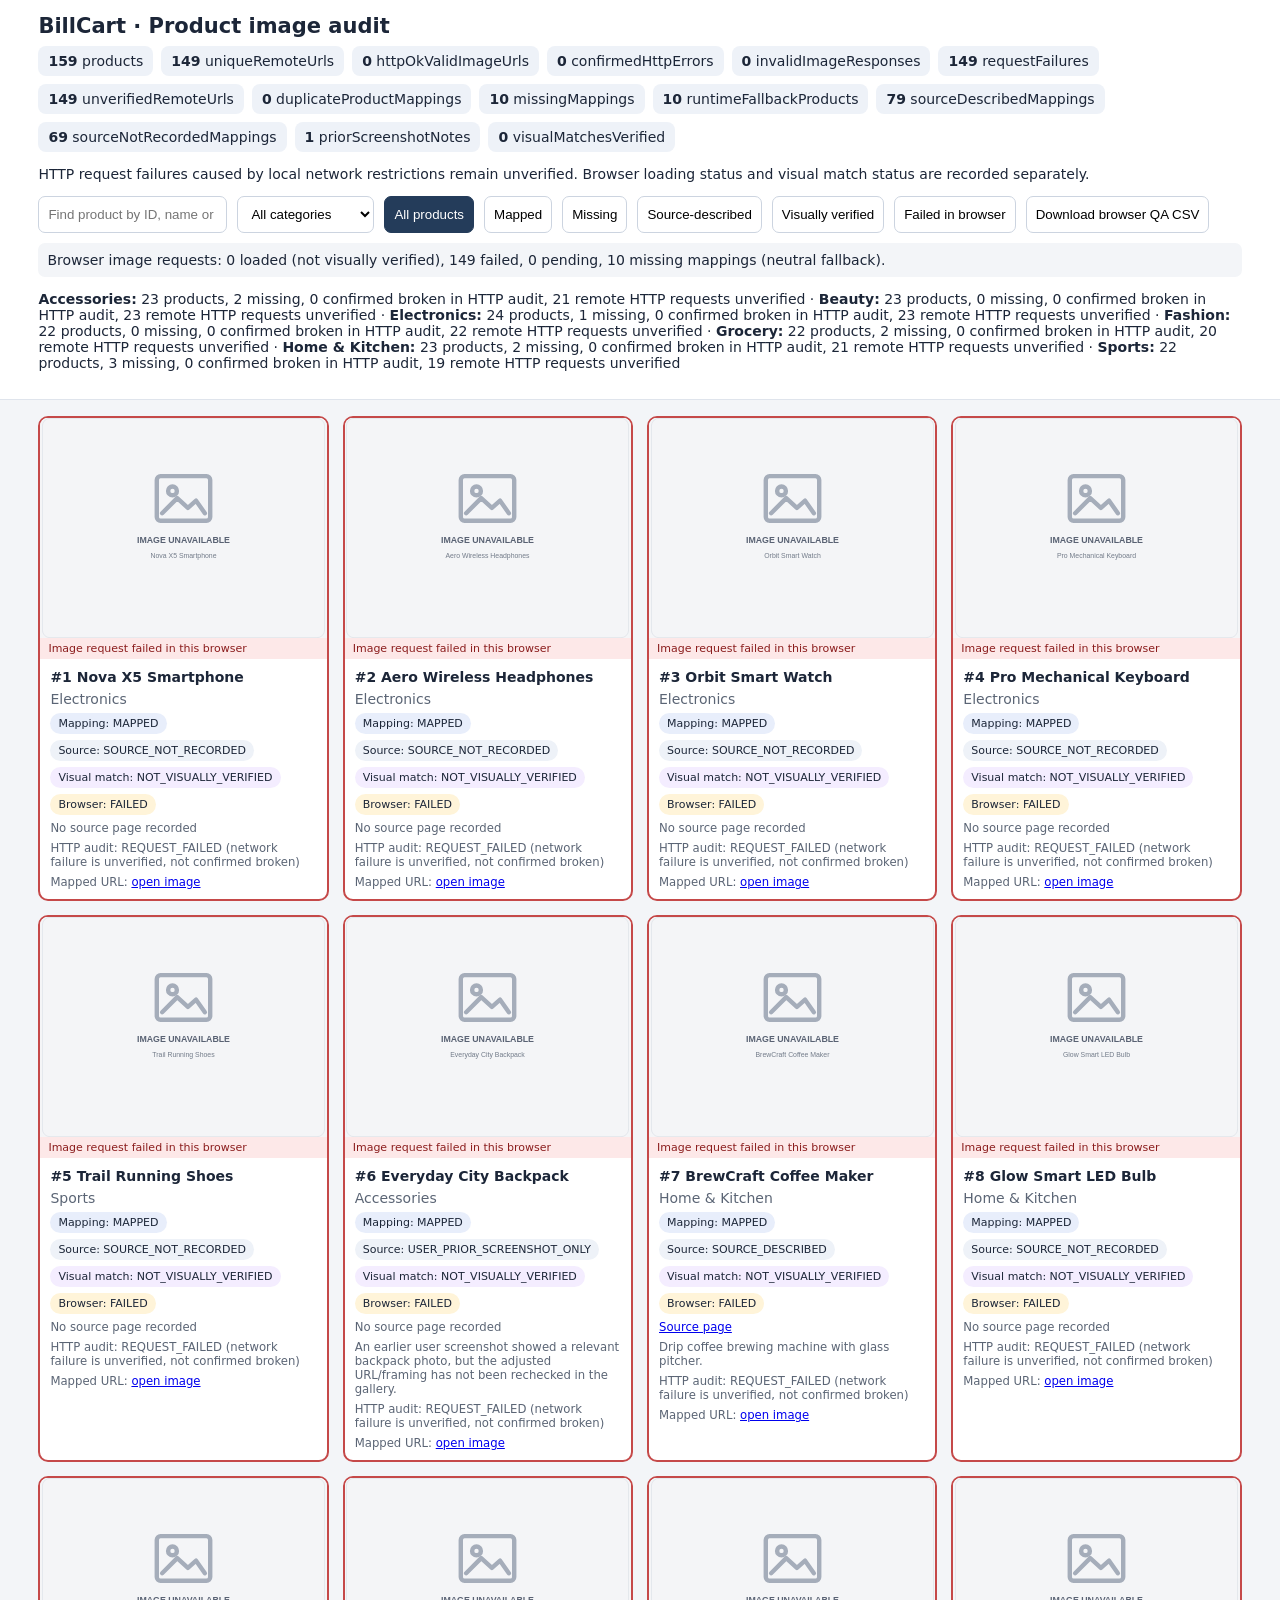
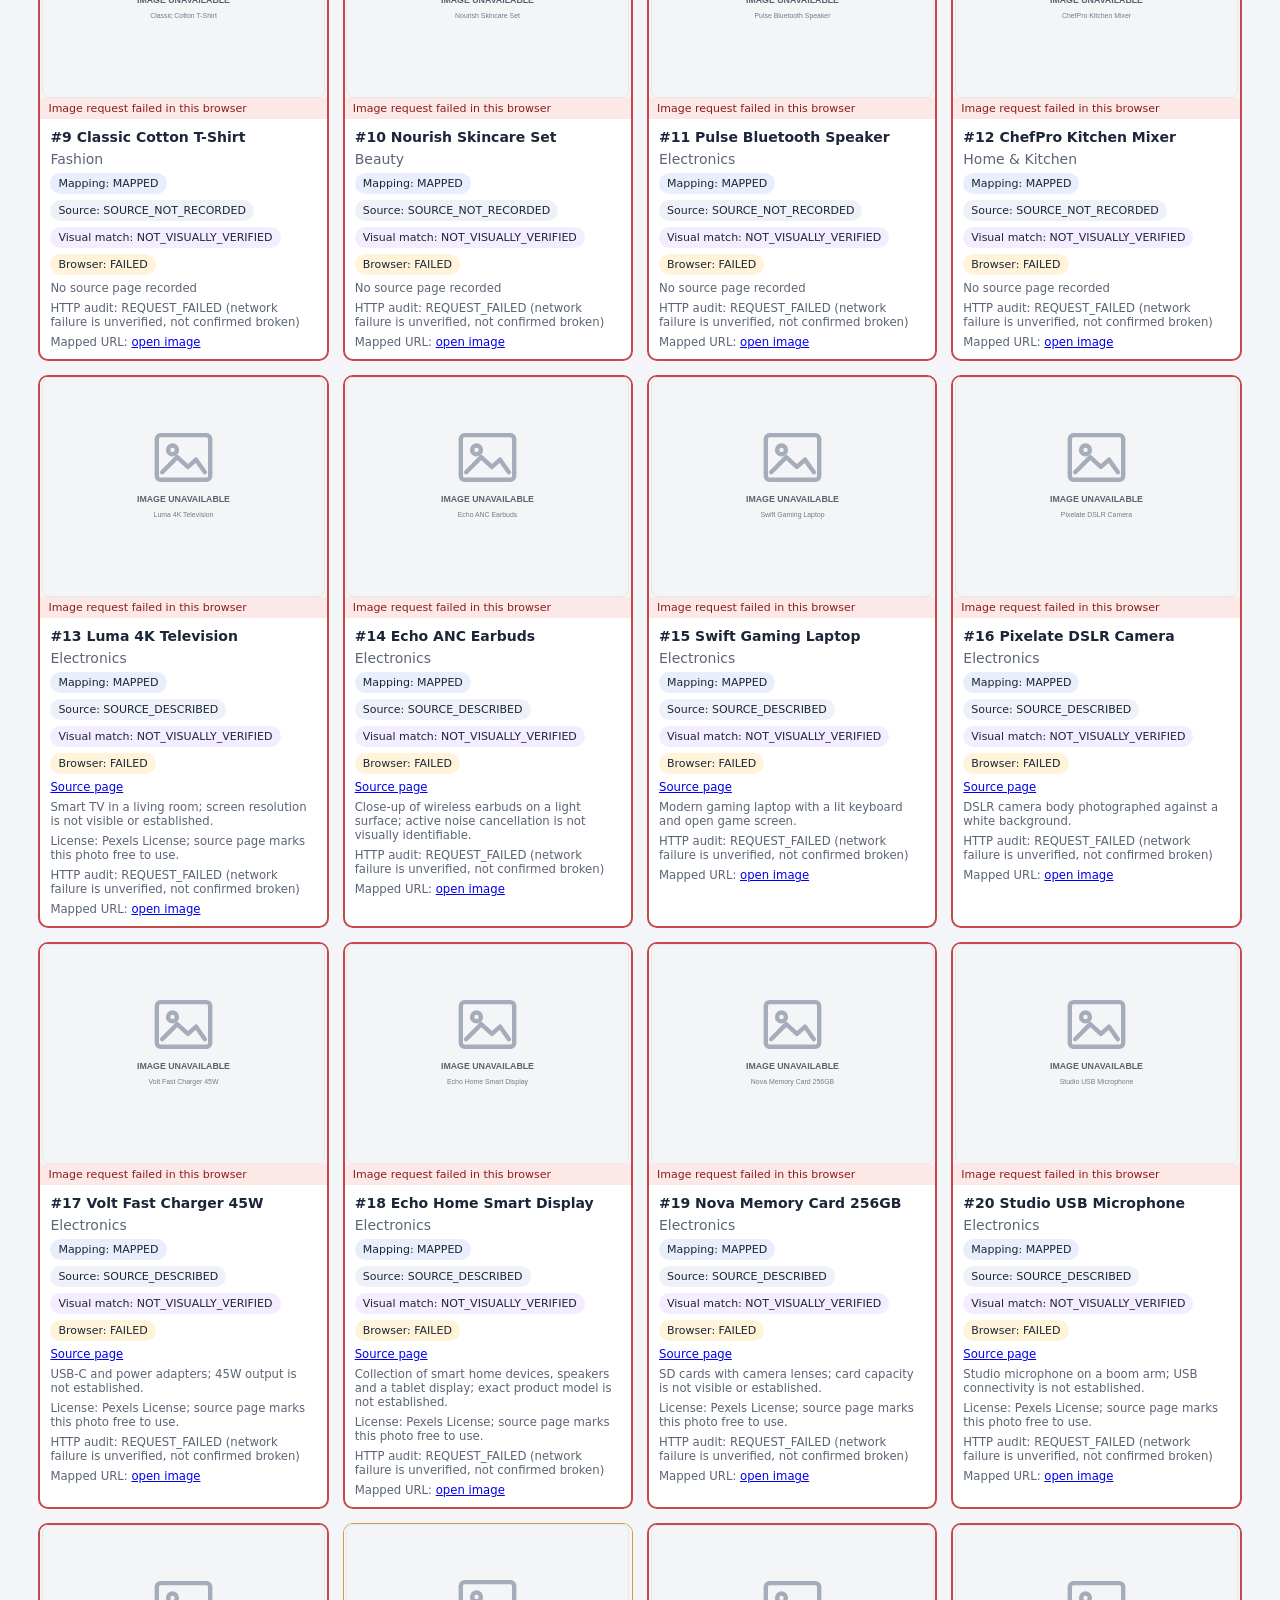
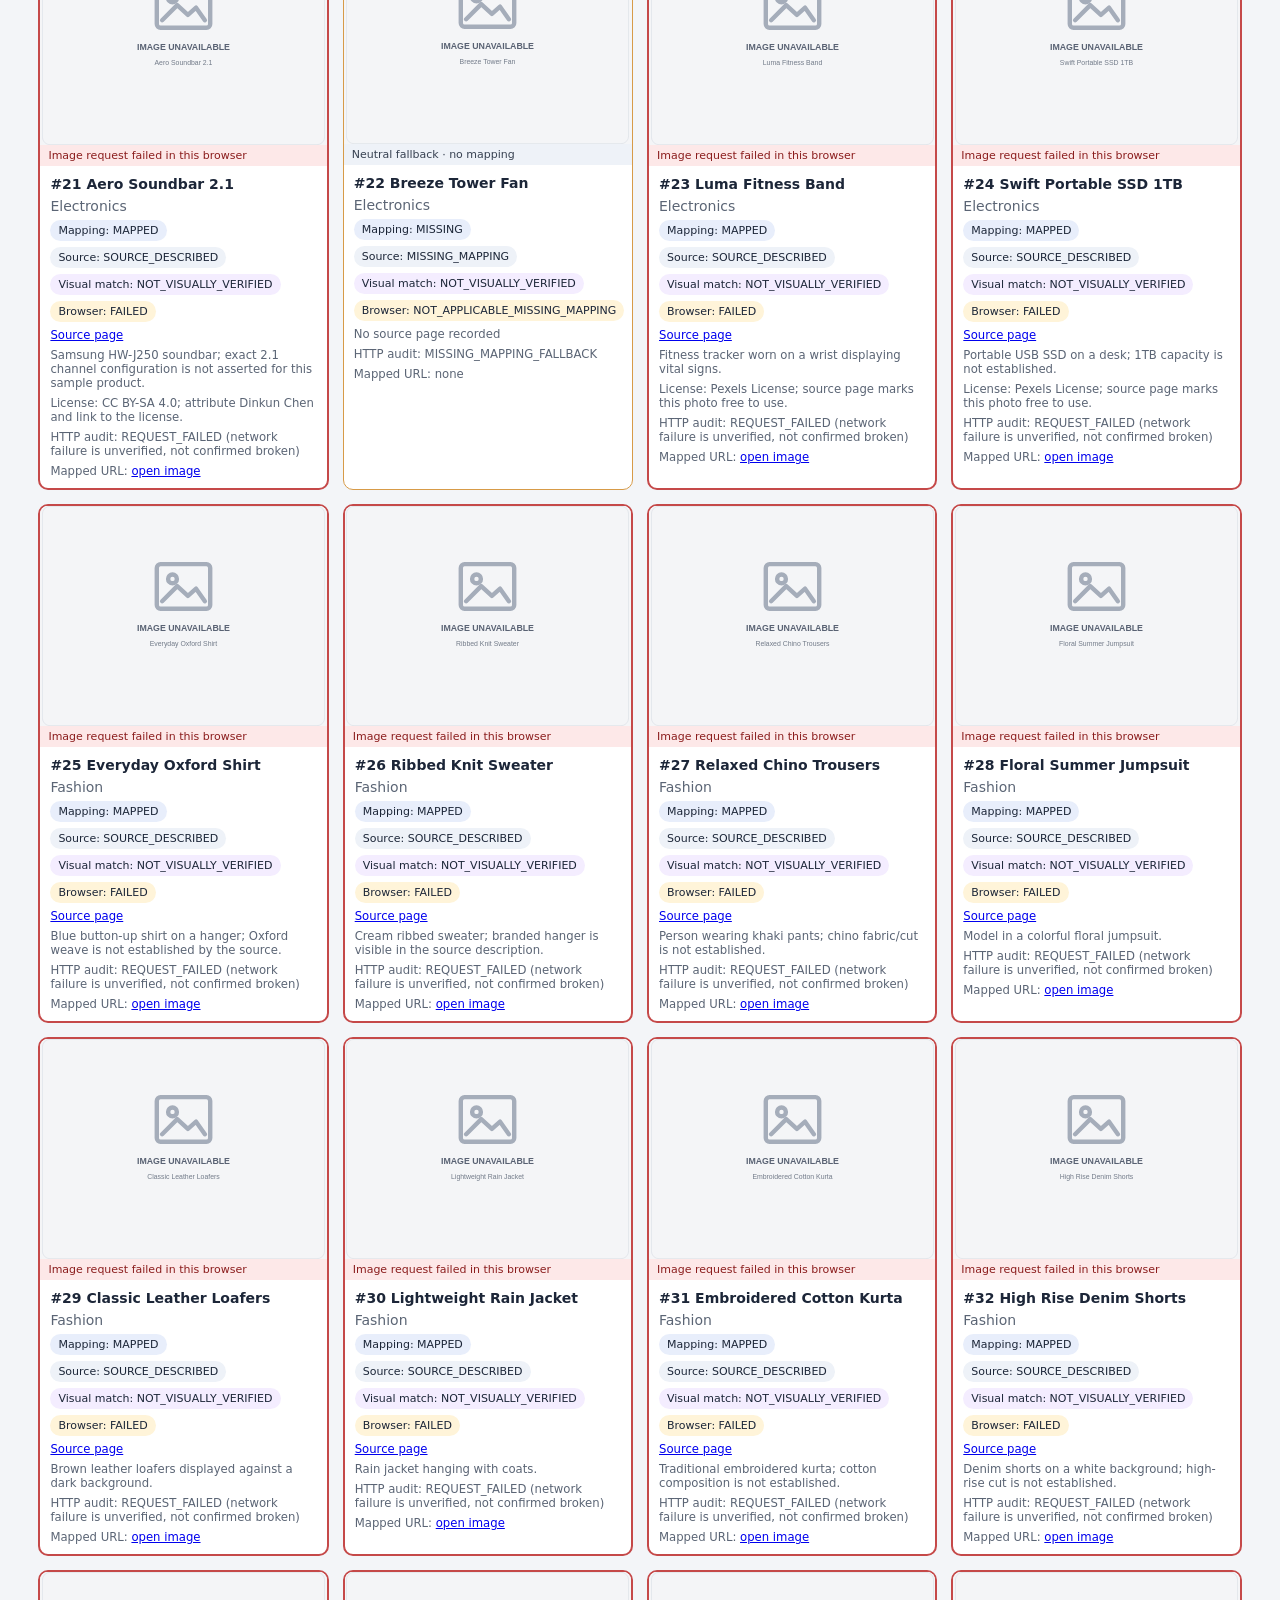
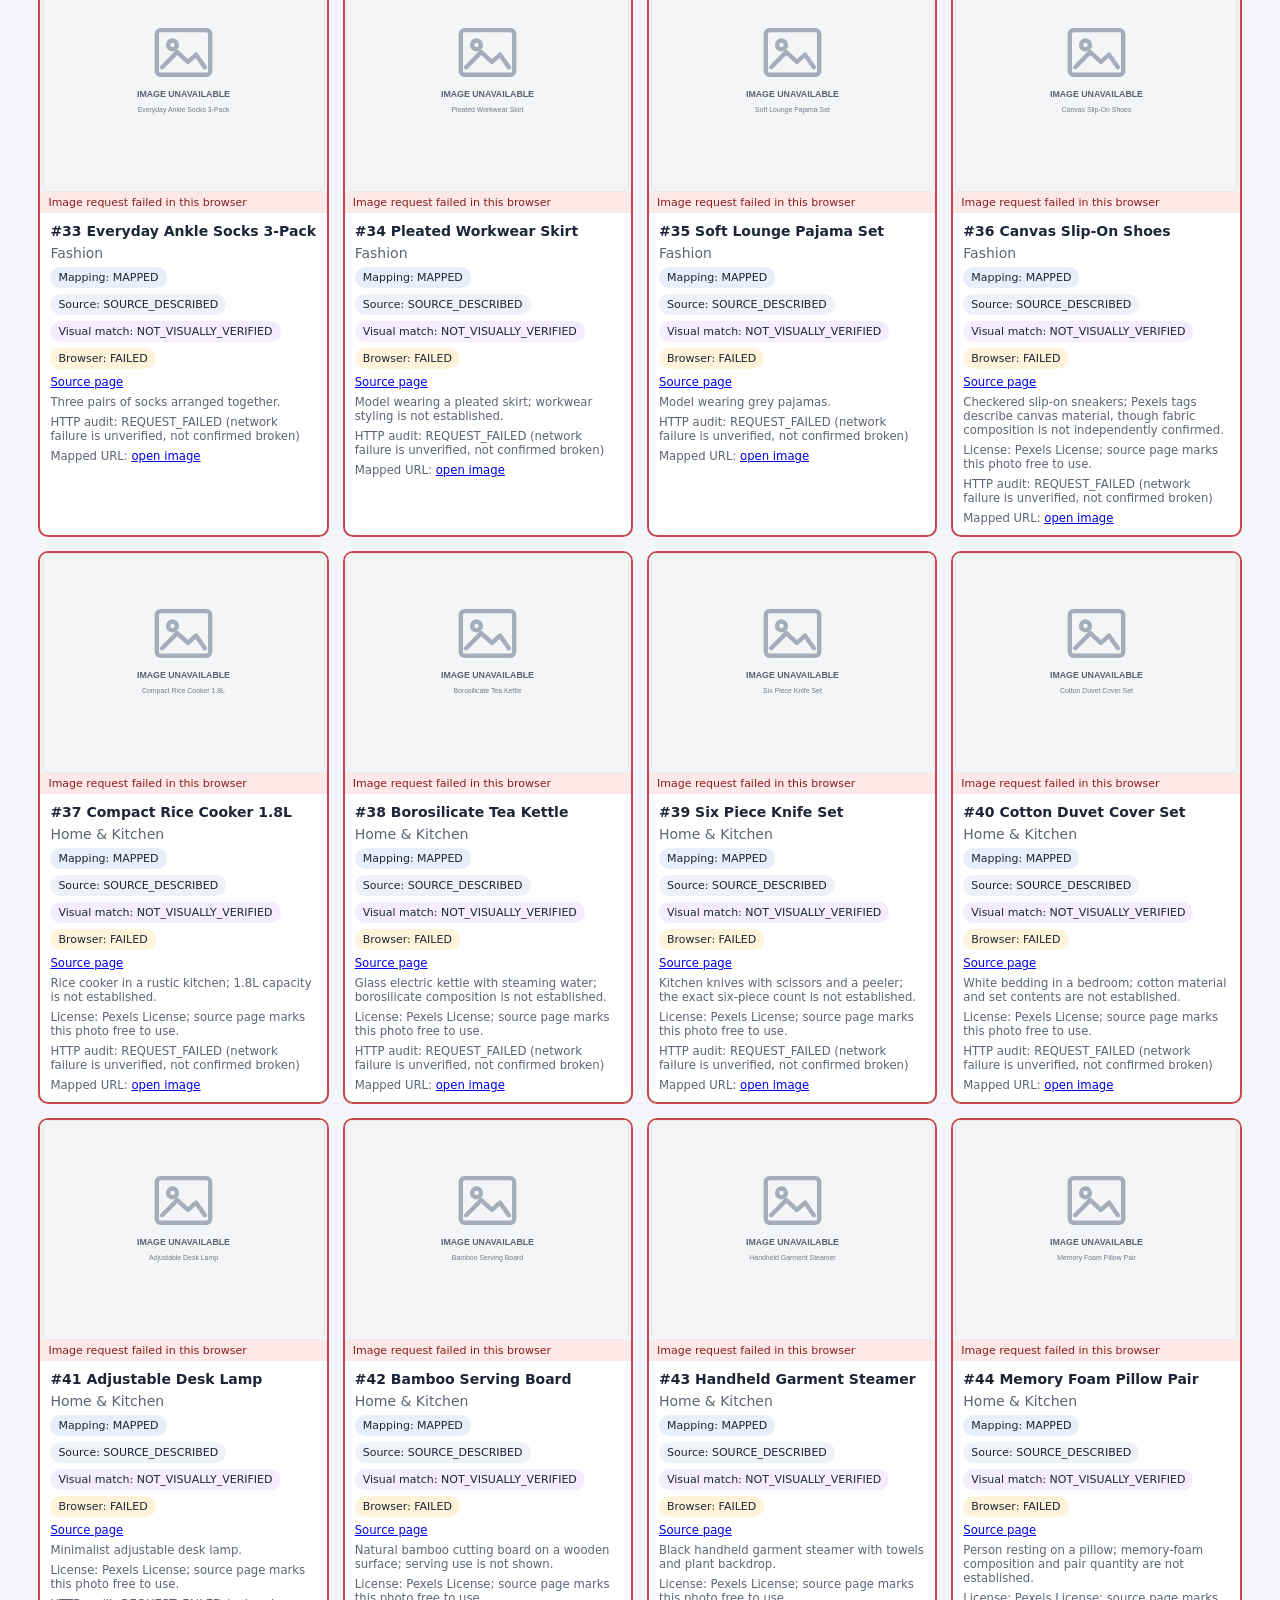
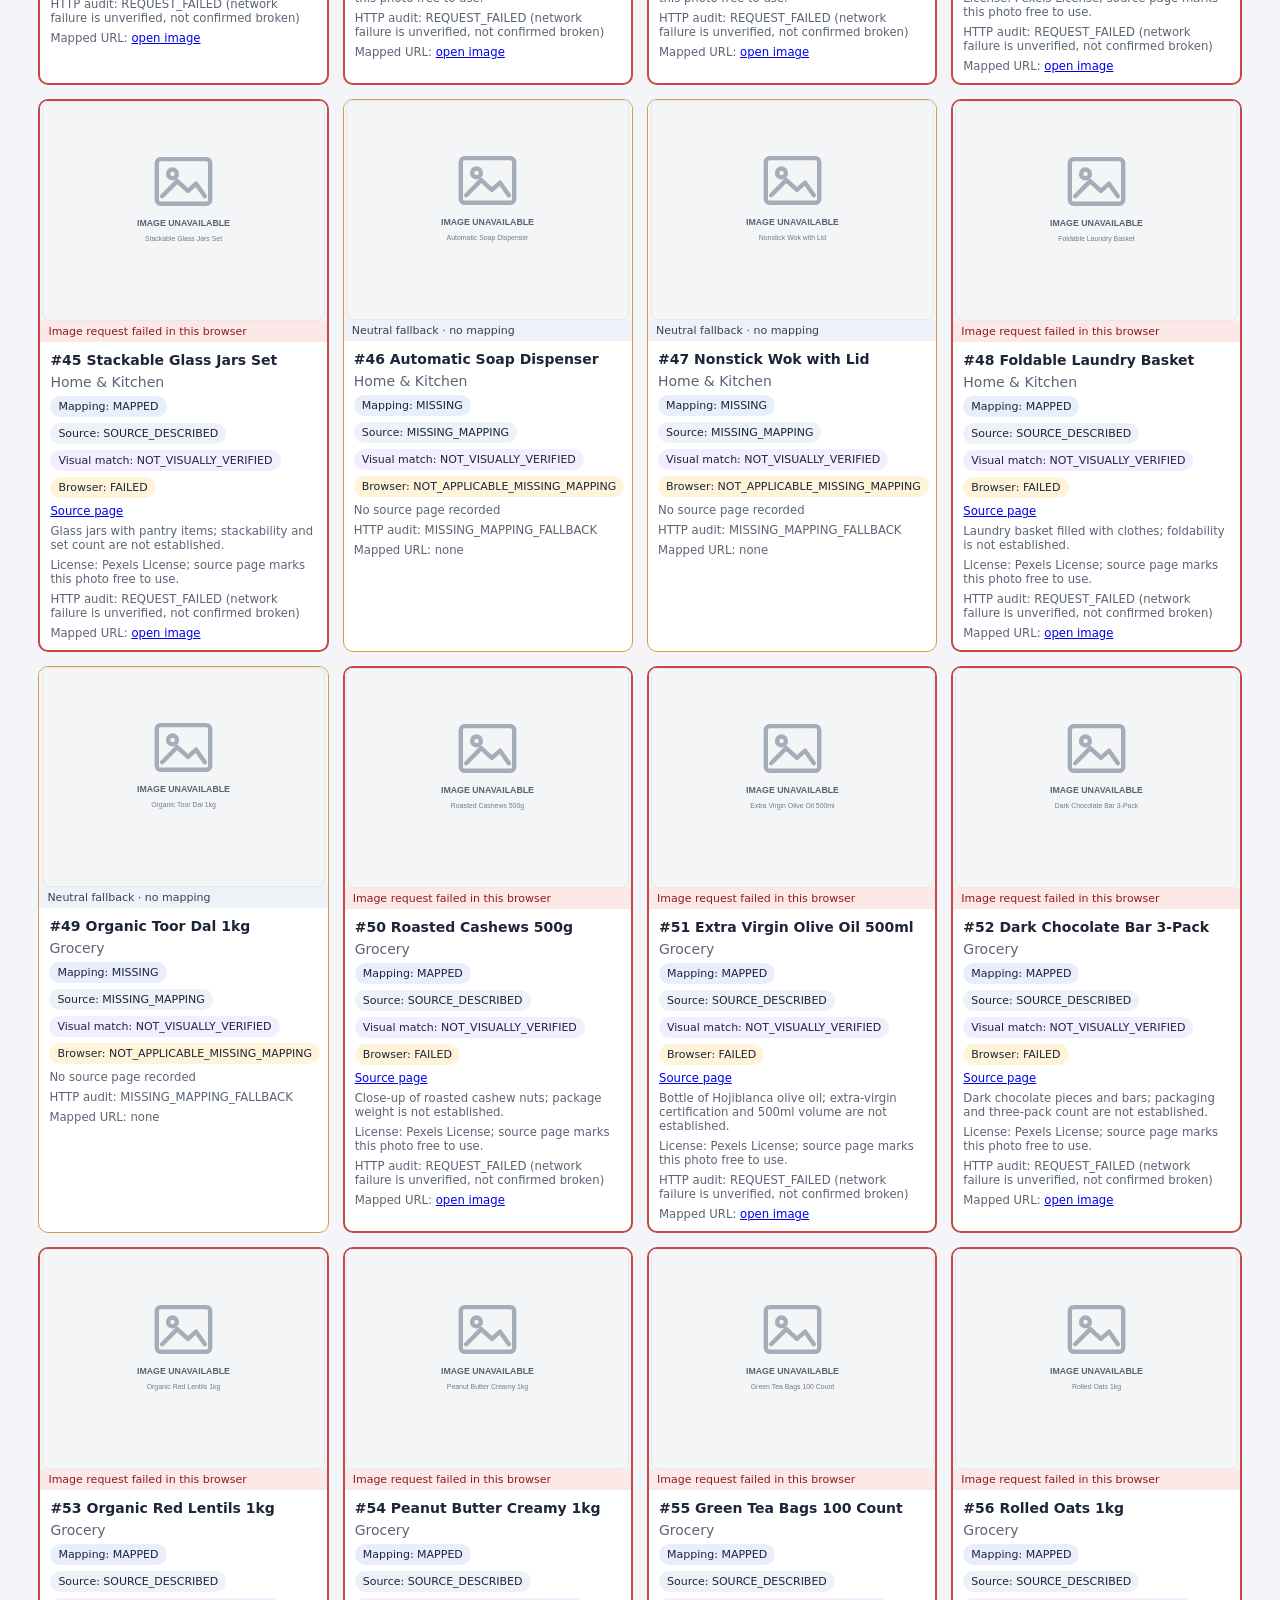
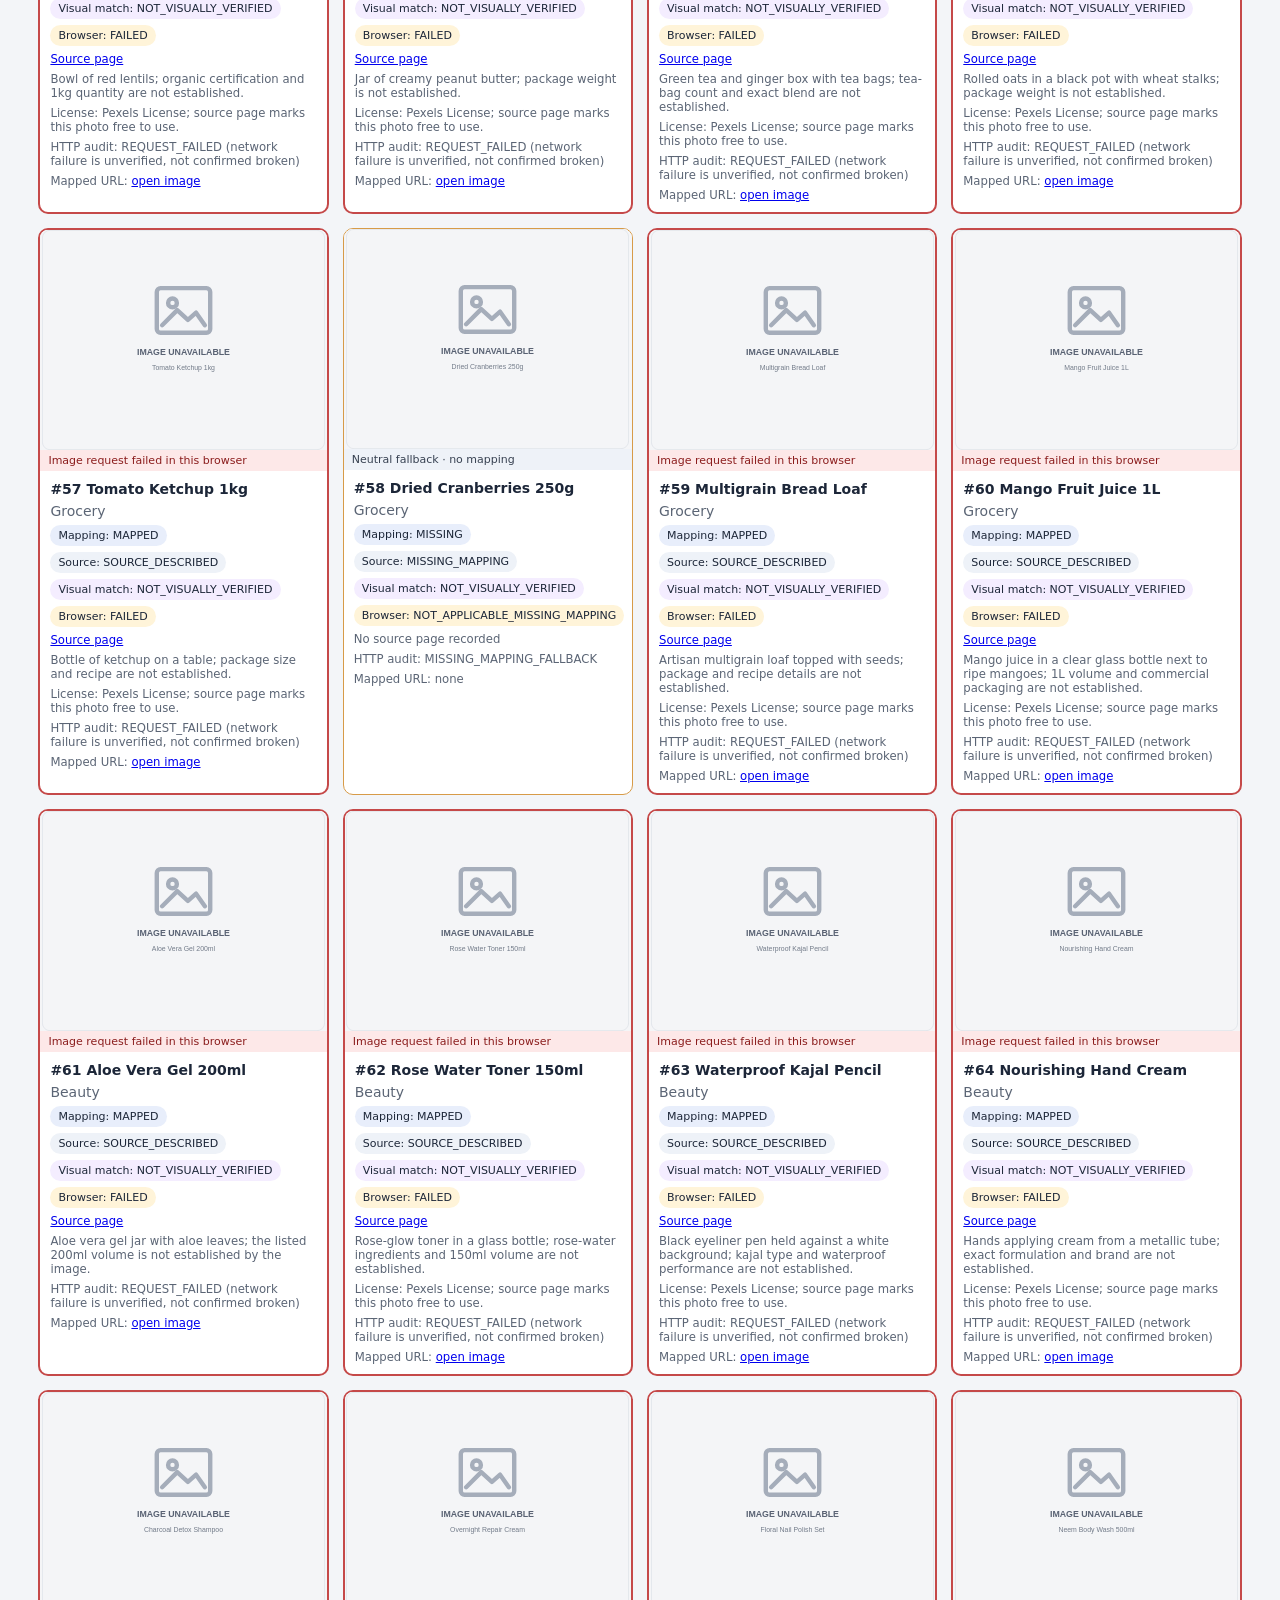
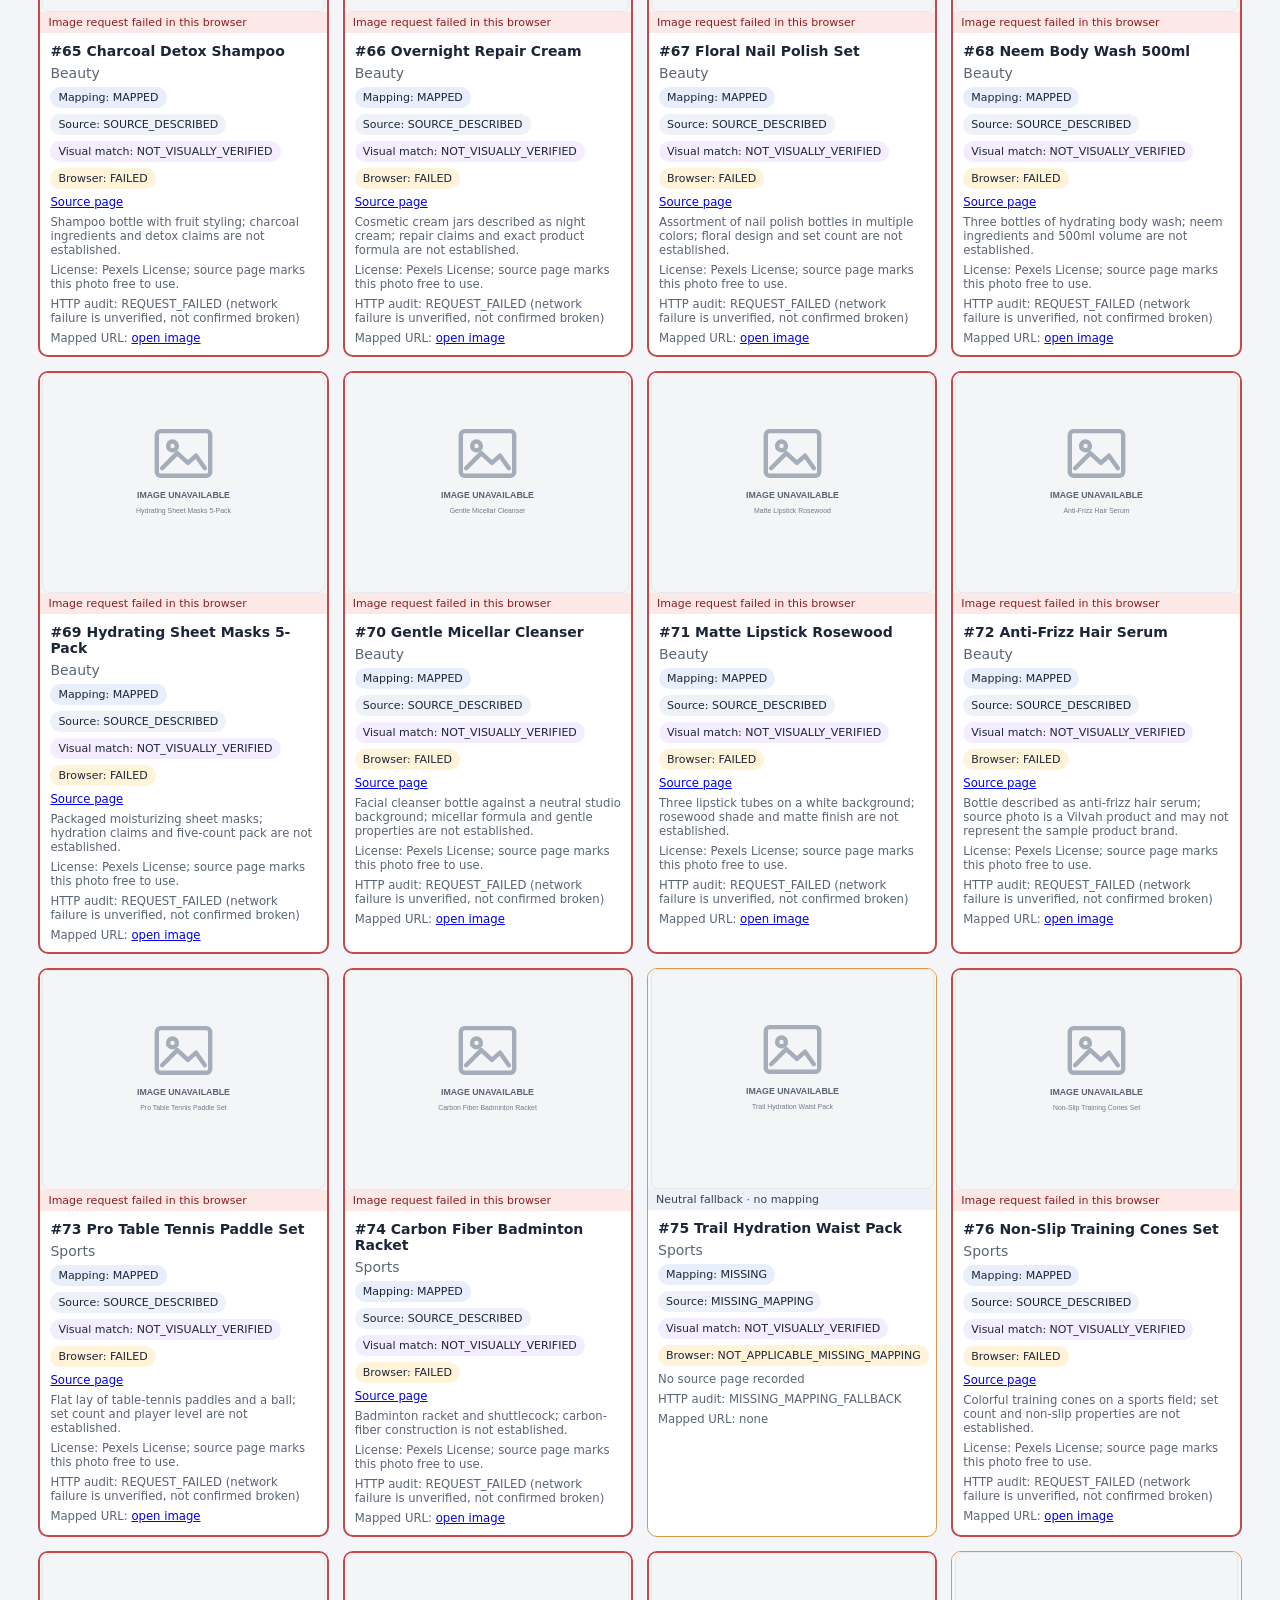
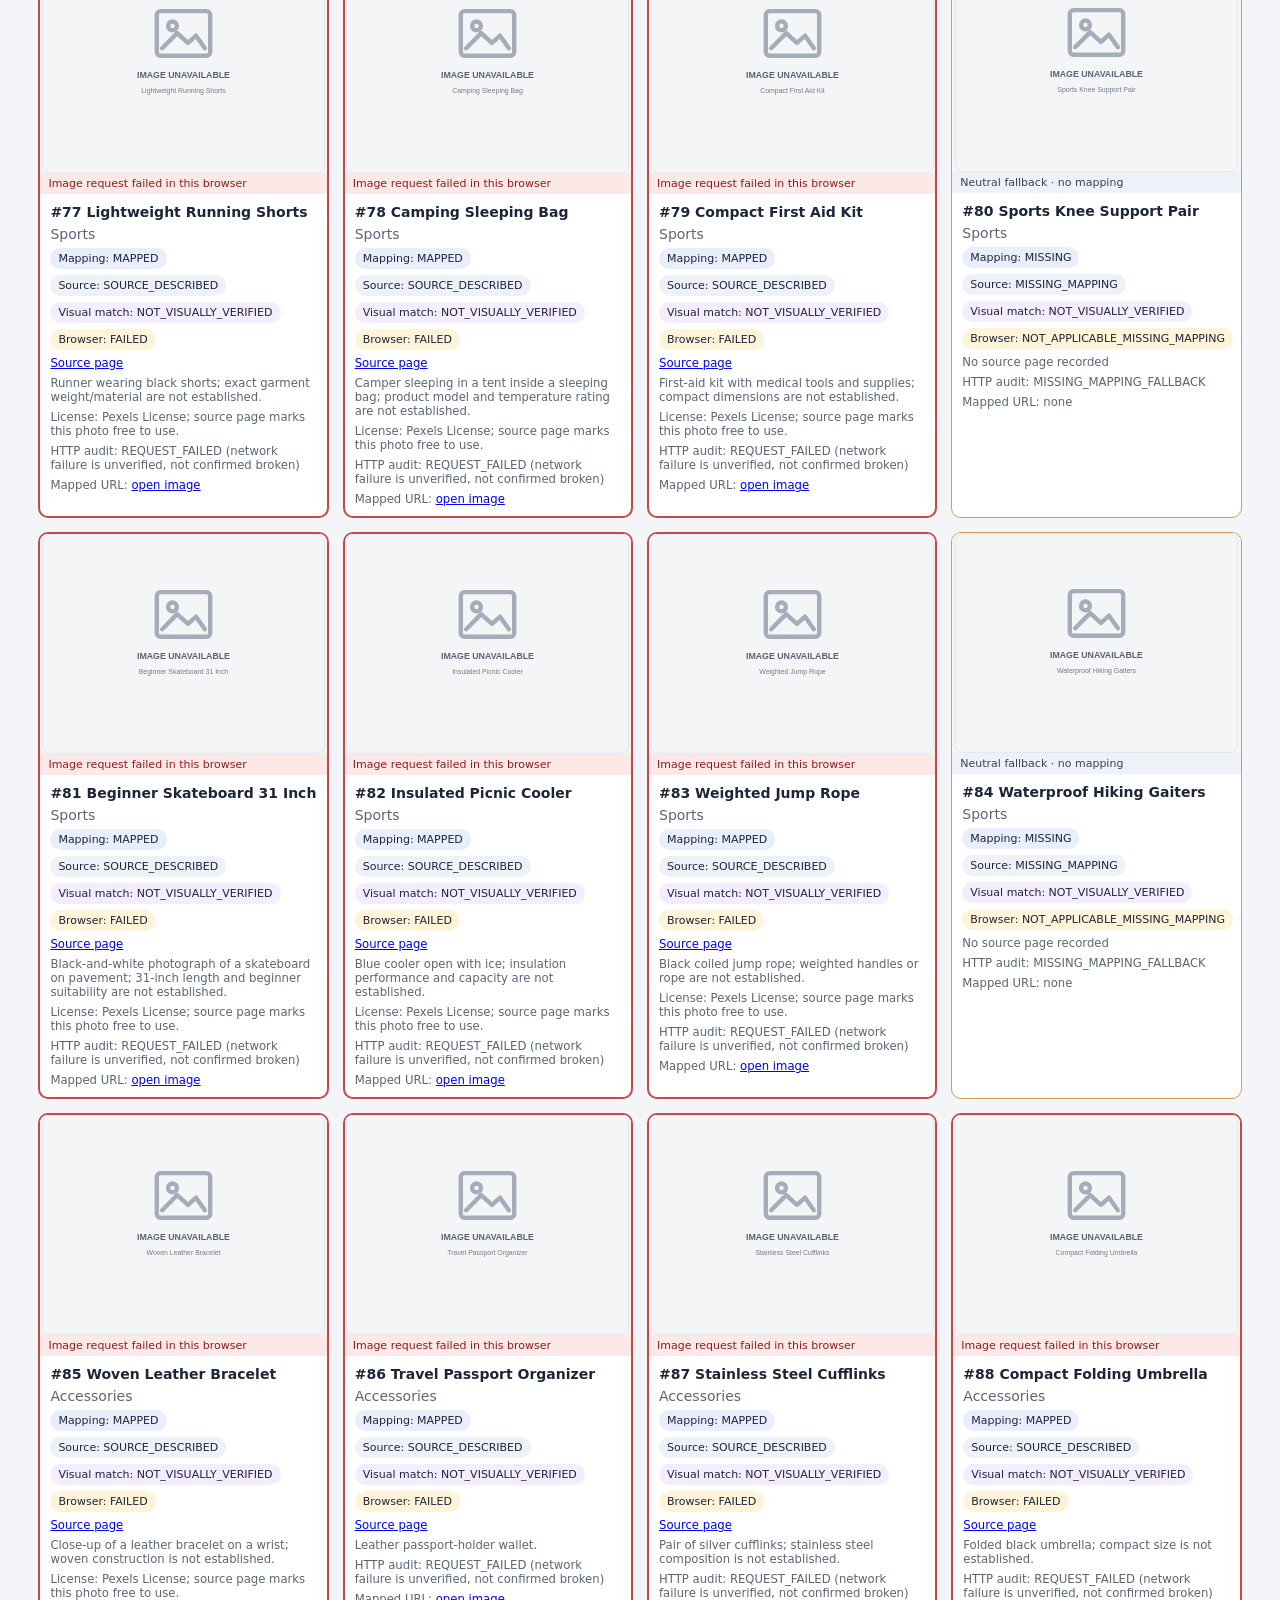
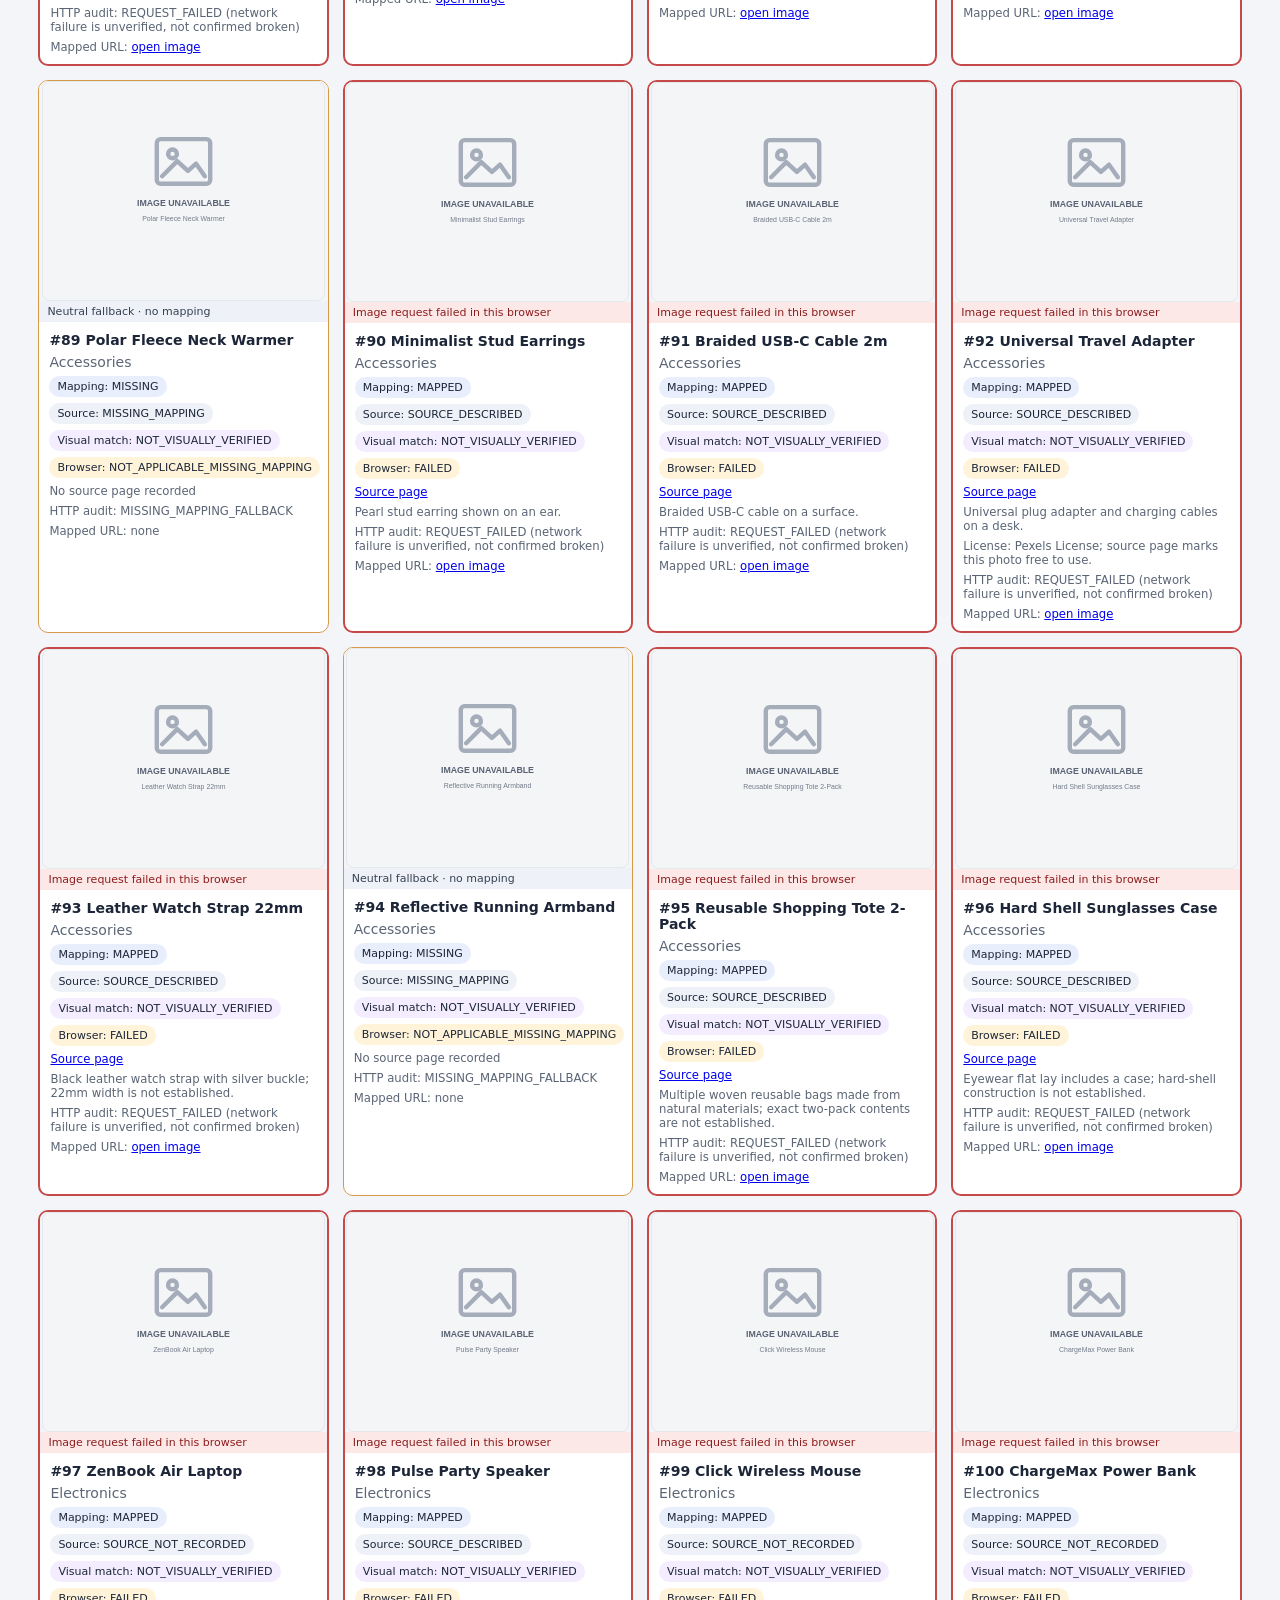
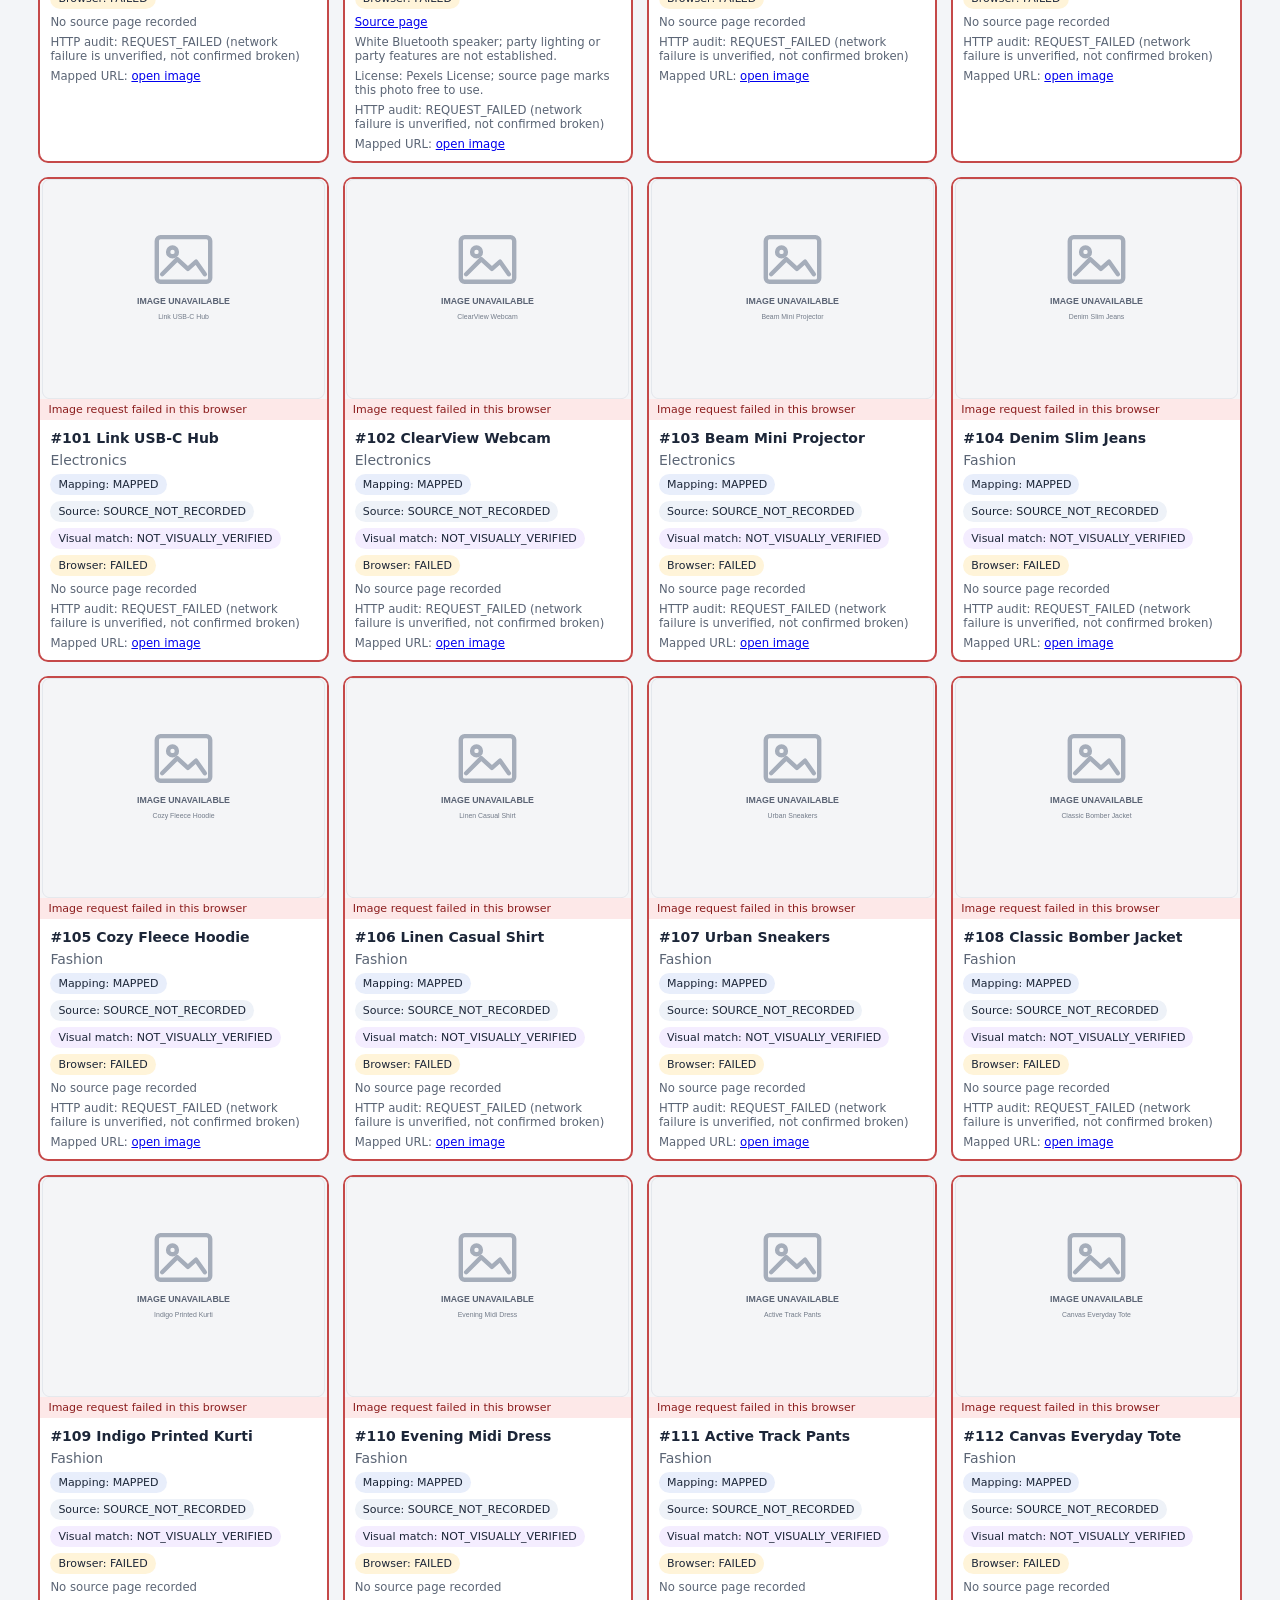
==== image-audit.html @ 4443848e "Improve product image audit and catalogue mappings" ====
<!doctype html><html lang="en"><head><meta charset="utf-8"><meta name="viewport" content="width=device-width,initial-scale=1"><title>BillCart product image audit</title><style>
:root{font:14px system-ui,sans-serif;color:#1c2638;background:#f3f5f8}*{box-sizing:border-box}body{margin:0}.top{position:sticky;top:0;background:#fff;border-bottom:1px solid #dfe4ec;padding:14px 3vw;z-index:2}.top h1{font-size:21px;margin:0 0 8px}.counts{display:flex;flex-wrap:wrap;gap:8px}.counts span{background:#eef2f8;border-radius:8px;padding:7px 10px}.filters{display:flex;gap:10px;margin-top:10px;flex-wrap:wrap}.filters input,.filters select,.filters button{padding:9px;border:1px solid #ccd4e0;border-radius:7px;background:#fff}.filters button[aria-pressed=true]{background:#243c5a;color:#fff;border-color:#243c5a}.browser-summary{margin:10px 0 0;padding:9px;background:#f3f5f8;border-radius:7px}.grid{padding:16px 3vw 36px;display:grid;grid-template-columns:repeat(4,minmax(0,1fr));gap:14px}.card{background:#fff;border:1px solid #dfe4ec;border-radius:10px;overflow:hidden;min-width:0}.image-wrap{position:relative;background:#f4f5f7}.card img{display:block;width:100%;height:220px;object-fit:contain;object-position:center}.image-state{display:block;padding:4px 8px;font-size:11px;background:#eef2f8;color:#374151}.info{padding:10px;display:grid;gap:6px;overflow-wrap:anywhere}.info .category{color:#5b6575}.badge{font-size:11px;border-radius:99px;padding:4px 8px;width:max-content;max-width:100%;overflow-wrap:anywhere;background:#eef2f8}.badge.mapping{background:#e8eefb}.badge.source{background:#eef2f8}.badge.visual{background:#f4edff}.badge.browser{background:#fff4d9}.card[data-map-status=MISSING]{border-color:#d79b48}.card[data-browser-status=FAILED]{border:2px solid #c54949}.card[data-browser-status=LOADED]{border:2px solid #39a36b}.card[data-browser-status=NOT_TESTED_IN_BROWSER] .image-state{color:#795b16;background:#fff4d9}.card[data-browser-status=FAILED] .image-state{color:#8b1d1d;background:#fde8e8}.card[data-browser-status=LOADED] .image-state{color:#17643b;background:#e4f5eb}small{color:#5b6575}.empty{padding:28px;text-align:center;color:#5b6575;grid-column:1/-1}@media(max-width:1100px){.grid{grid-template-columns:repeat(3,minmax(0,1fr))}}@media(max-width:760px){.grid{grid-template-columns:repeat(2,minmax(0,1fr));gap:8px;padding:10px}.card img{height:165px}.info{padding:8px}.top{padding:11px}}@media(max-width:420px){.grid{grid-template-columns:1fr}.card img{height:220px}}
</style></head><body><header class="top"><h1>BillCart · Product image audit</h1><div class="counts"><span><b>159</b> products</span><span><b>149</b> uniqueRemoteUrls</span><span><b>0</b> httpOkValidImageUrls</span><span><b>0</b> confirmedHttpErrors</span><span><b>0</b> invalidImageResponses</span><span><b>149</b> requestFailures</span><span><b>149</b> unverifiedRemoteUrls</span><span><b>0</b> duplicateProductMappings</span><span><b>10</b> missingMappings</span><span><b>10</b> runtimeFallbackProducts</span><span><b>79</b> sourceDescribedMappings</span><span><b>69</b> sourceNotRecordedMappings</span><span><b>1</b> priorScreenshotNotes</span><span><b>0</b> visualMatchesVerified</span></div><p>HTTP request failures caused by local network restrictions remain unverified. Browser loading status and visual match status are recorded separately.</p><div class="filters"><input id="q" placeholder="Find product by ID, name or category"><select id="category"><option value="">All categories</option><option>Accessories</option><option>Beauty</option><option>Electronics</option><option>Fashion</option><option>Grocery</option><option>Home &amp; Kitchen</option><option>Sports</option></select><button type="button" data-filter="ALL" aria-pressed="true">All products</button><button type="button" data-filter="MAPPED" aria-pressed="false">Mapped</button><button type="button" data-filter="MISSING" aria-pressed="false">Missing</button><button type="button" data-filter="SOURCE_DESCRIBED" aria-pressed="false">Source-described</button><button type="button" data-filter="VISUALLY_VERIFIED" aria-pressed="false">Visually verified</button><button type="button" data-filter="BROWSER_FAILED" aria-pressed="false">Failed in browser</button><button type="button" id="download-browser-csv">Download browser QA CSV</button></div><p class="browser-summary" id="browser-summary">Browser image requests: waiting for this gallery to load.</p><p><b>Accessories:</b> 23 products, 2 missing, 0 confirmed broken in HTTP audit, 21 remote HTTP requests unverified · <b>Beauty:</b> 23 products, 0 missing, 0 confirmed broken in HTTP audit, 23 remote HTTP requests unverified · <b>Electronics:</b> 24 products, 1 missing, 0 confirmed broken in HTTP audit, 23 remote HTTP requests unverified · <b>Fashion:</b> 22 products, 0 missing, 0 confirmed broken in HTTP audit, 22 remote HTTP requests unverified · <b>Grocery:</b> 22 products, 2 missing, 0 confirmed broken in HTTP audit, 20 remote HTTP requests unverified · <b>Home &amp; Kitchen:</b> 23 products, 2 missing, 0 confirmed broken in HTTP audit, 21 remote HTTP requests unverified · <b>Sports:</b> 22 products, 3 missing, 0 confirmed broken in HTTP audit, 19 remote HTTP requests unverified</p></header><main class="grid"><article class="card" data-product-id="1" data-category="Electronics" data-map-status="MAPPED" data-duplicate="false" data-source-described="false" data-visually-verified="false" data-browser-status="NOT_TESTED_IN_BROWSER"><div class="image-wrap"><img loading="eager" src="https://images.unsplash.com/photo-1511707171634-5f897ff02aa9?auto=format&amp;fit=crop&amp;w=900&amp;q=85" data-fallback-src="data:image/svg+xml;charset=UTF-8,%3Csvg%20xmlns%3D%22http%3A%2F%2Fwww.w3.org%2F2000%2Fsvg%22%20viewBox%3D%220%200%20900%20700%22%3E%3Crect%20width%3D%22900%22%20height%3D%22700%22%20fill%3D%22%23f4f5f7%22%2F%3E%3Crect%20x%3D%221%22%20y%3D%221%22%20width%3D%22898%22%20height%3D%22698%22%20rx%3D%2224%22%20fill%3D%22none%22%20stroke%3D%22%23d9dde4%22%20stroke-width%3D%222%22%2F%3E%3Cg%20fill%3D%22none%22%20stroke%3D%22%23a5adba%22%20stroke-width%3D%2214%22%20stroke-linecap%3D%22round%22%20stroke-linejoin%3D%22round%22%3E%3Crect%20x%3D%22365%22%20y%3D%22185%22%20width%3D%22170%22%20height%3D%22142%22%20rx%3D%2212%22%2F%3E%3Ccircle%20cx%3D%22415%22%20cy%3D%22232%22%20r%3D%2214%22%2F%3E%3Cpath%20d%3D%22m382%20303%2048-48%2034%2031%2026-23%2028%2040%22%2F%3E%3C%2Fg%3E%3Ctext%20x%3D%22450%22%20y%3D%22398%22%20text-anchor%3D%22middle%22%20font-family%3D%22Arial%2Csans-serif%22%20font-size%3D%2228%22%20font-weight%3D%22700%22%20fill%3D%22%23596273%22%3EIMAGE%20UNAVAILABLE%3C%2Ftext%3E%3Ctext%20x%3D%22450%22%20y%3D%22445%22%20text-anchor%3D%22middle%22%20font-family%3D%22Arial%2Csans-serif%22%20font-size%3D%2222%22%20fill%3D%22%23727b89%22%3ENova%20X5%20Smartphone%3C%2Ftext%3E%3C%2Fsvg%3E" data-product-image="true" alt="Nova X5 Smartphone"><span class="image-state">Browser check pending</span></div><div class="info"><strong>#1 Nova X5 Smartphone</strong><span class="category">Electronics</span><span class="badge mapping">Mapping: MAPPED</span><span class="badge source">Source: SOURCE_NOT_RECORDED</span><span class="badge visual">Visual match: NOT_VISUALLY_VERIFIED</span><span class="badge browser">Browser: NOT_TESTED_IN_BROWSER</span><small>No source page recorded</small><small>HTTP audit: REQUEST_FAILED (network failure is unverified, not confirmed broken)</small><small>Mapped URL: <a href="https://images.unsplash.com/photo-1511707171634-5f897ff02aa9?auto=format&amp;fit=crop&amp;w=900&amp;q=85" target="_blank" rel="noreferrer">open image</a></small></div></article>
<article class="card" data-product-id="2" data-category="Electronics" data-map-status="MAPPED" data-duplicate="false" data-source-described="false" data-visually-verified="false" data-browser-status="NOT_TESTED_IN_BROWSER"><div class="image-wrap"><img loading="eager" src="https://images.unsplash.com/photo-1505740420928-5e560c06d30e?auto=format&amp;fit=crop&amp;w=900&amp;q=85" data-fallback-src="data:image/svg+xml;charset=UTF-8,%3Csvg%20xmlns%3D%22http%3A%2F%2Fwww.w3.org%2F2000%2Fsvg%22%20viewBox%3D%220%200%20900%20700%22%3E%3Crect%20width%3D%22900%22%20height%3D%22700%22%20fill%3D%22%23f4f5f7%22%2F%3E%3Crect%20x%3D%221%22%20y%3D%221%22%20width%3D%22898%22%20height%3D%22698%22%20rx%3D%2224%22%20fill%3D%22none%22%20stroke%3D%22%23d9dde4%22%20stroke-width%3D%222%22%2F%3E%3Cg%20fill%3D%22none%22%20stroke%3D%22%23a5adba%22%20stroke-width%3D%2214%22%20stroke-linecap%3D%22round%22%20stroke-linejoin%3D%22round%22%3E%3Crect%20x%3D%22365%22%20y%3D%22185%22%20width%3D%22170%22%20height%3D%22142%22%20rx%3D%2212%22%2F%3E%3Ccircle%20cx%3D%22415%22%20cy%3D%22232%22%20r%3D%2214%22%2F%3E%3Cpath%20d%3D%22m382%20303%2048-48%2034%2031%2026-23%2028%2040%22%2F%3E%3C%2Fg%3E%3Ctext%20x%3D%22450%22%20y%3D%22398%22%20text-anchor%3D%22middle%22%20font-family%3D%22Arial%2Csans-serif%22%20font-size%3D%2228%22%20font-weight%3D%22700%22%20fill%3D%22%23596273%22%3EIMAGE%20UNAVAILABLE%3C%2Ftext%3E%3Ctext%20x%3D%22450%22%20y%3D%22445%22%20text-anchor%3D%22middle%22%20font-family%3D%22Arial%2Csans-serif%22%20font-size%3D%2222%22%20fill%3D%22%23727b89%22%3EAero%20Wireless%20Headphones%3C%2Ftext%3E%3C%2Fsvg%3E" data-product-image="true" alt="Aero Wireless Headphones"><span class="image-state">Browser check pending</span></div><div class="info"><strong>#2 Aero Wireless Headphones</strong><span class="category">Electronics</span><span class="badge mapping">Mapping: MAPPED</span><span class="badge source">Source: SOURCE_NOT_RECORDED</span><span class="badge visual">Visual match: NOT_VISUALLY_VERIFIED</span><span class="badge browser">Browser: NOT_TESTED_IN_BROWSER</span><small>No source page recorded</small><small>HTTP audit: REQUEST_FAILED (network failure is unverified, not confirmed broken)</small><small>Mapped URL: <a href="https://images.unsplash.com/photo-1505740420928-5e560c06d30e?auto=format&amp;fit=crop&amp;w=900&amp;q=85" target="_blank" rel="noreferrer">open image</a></small></div></article>
<article class="card" data-product-id="3" data-category="Electronics" data-map-status="MAPPED" data-duplicate="false" data-source-described="false" data-visually-verified="false" data-browser-status="NOT_TESTED_IN_BROWSER"><div class="image-wrap"><img loading="eager" src="https://images.unsplash.com/photo-1523275335684-37898b6baf30?auto=format&amp;fit=crop&amp;w=900&amp;q=85" data-fallback-src="data:image/svg+xml;charset=UTF-8,%3Csvg%20xmlns%3D%22http%3A%2F%2Fwww.w3.org%2F2000%2Fsvg%22%20viewBox%3D%220%200%20900%20700%22%3E%3Crect%20width%3D%22900%22%20height%3D%22700%22%20fill%3D%22%23f4f5f7%22%2F%3E%3Crect%20x%3D%221%22%20y%3D%221%22%20width%3D%22898%22%20height%3D%22698%22%20rx%3D%2224%22%20fill%3D%22none%22%20stroke%3D%22%23d9dde4%22%20stroke-width%3D%222%22%2F%3E%3Cg%20fill%3D%22none%22%20stroke%3D%22%23a5adba%22%20stroke-width%3D%2214%22%20stroke-linecap%3D%22round%22%20stroke-linejoin%3D%22round%22%3E%3Crect%20x%3D%22365%22%20y%3D%22185%22%20width%3D%22170%22%20height%3D%22142%22%20rx%3D%2212%22%2F%3E%3Ccircle%20cx%3D%22415%22%20cy%3D%22232%22%20r%3D%2214%22%2F%3E%3Cpath%20d%3D%22m382%20303%2048-48%2034%2031%2026-23%2028%2040%22%2F%3E%3C%2Fg%3E%3Ctext%20x%3D%22450%22%20y%3D%22398%22%20text-anchor%3D%22middle%22%20font-family%3D%22Arial%2Csans-serif%22%20font-size%3D%2228%22%20font-weight%3D%22700%22%20fill%3D%22%23596273%22%3EIMAGE%20UNAVAILABLE%3C%2Ftext%3E%3Ctext%20x%3D%22450%22%20y%3D%22445%22%20text-anchor%3D%22middle%22%20font-family%3D%22Arial%2Csans-serif%22%20font-size%3D%2222%22%20fill%3D%22%23727b89%22%3EOrbit%20Smart%20Watch%3C%2Ftext%3E%3C%2Fsvg%3E" data-product-image="true" alt="Orbit Smart Watch"><span class="image-state">Browser check pending</span></div><div class="info"><strong>#3 Orbit Smart Watch</strong><span class="category">Electronics</span><span class="badge mapping">Mapping: MAPPED</span><span class="badge source">Source: SOURCE_NOT_RECORDED</span><span class="badge visual">Visual match: NOT_VISUALLY_VERIFIED</span><span class="badge browser">Browser: NOT_TESTED_IN_BROWSER</span><small>No source page recorded</small><small>HTTP audit: REQUEST_FAILED (network failure is unverified, not confirmed broken)</small><small>Mapped URL: <a href="https://images.unsplash.com/photo-1523275335684-37898b6baf30?auto=format&amp;fit=crop&amp;w=900&amp;q=85" target="_blank" rel="noreferrer">open image</a></small></div></article>
<article class="card" data-product-id="4" data-category="Electronics" data-map-status="MAPPED" data-duplicate="false" data-source-described="false" data-visually-verified="false" data-browser-status="NOT_TESTED_IN_BROWSER"><div class="image-wrap"><img loading="eager" src="https://images.unsplash.com/photo-1587829741301-dc798b83add3?auto=format&amp;fit=crop&amp;w=900&amp;q=85" data-fallback-src="data:image/svg+xml;charset=UTF-8,%3Csvg%20xmlns%3D%22http%3A%2F%2Fwww.w3.org%2F2000%2Fsvg%22%20viewBox%3D%220%200%20900%20700%22%3E%3Crect%20width%3D%22900%22%20height%3D%22700%22%20fill%3D%22%23f4f5f7%22%2F%3E%3Crect%20x%3D%221%22%20y%3D%221%22%20width%3D%22898%22%20height%3D%22698%22%20rx%3D%2224%22%20fill%3D%22none%22%20stroke%3D%22%23d9dde4%22%20stroke-width%3D%222%22%2F%3E%3Cg%20fill%3D%22none%22%20stroke%3D%22%23a5adba%22%20stroke-width%3D%2214%22%20stroke-linecap%3D%22round%22%20stroke-linejoin%3D%22round%22%3E%3Crect%20x%3D%22365%22%20y%3D%22185%22%20width%3D%22170%22%20height%3D%22142%22%20rx%3D%2212%22%2F%3E%3Ccircle%20cx%3D%22415%22%20cy%3D%22232%22%20r%3D%2214%22%2F%3E%3Cpath%20d%3D%22m382%20303%2048-48%2034%2031%2026-23%2028%2040%22%2F%3E%3C%2Fg%3E%3Ctext%20x%3D%22450%22%20y%3D%22398%22%20text-anchor%3D%22middle%22%20font-family%3D%22Arial%2Csans-serif%22%20font-size%3D%2228%22%20font-weight%3D%22700%22%20fill%3D%22%23596273%22%3EIMAGE%20UNAVAILABLE%3C%2Ftext%3E%3Ctext%20x%3D%22450%22%20y%3D%22445%22%20text-anchor%3D%22middle%22%20font-family%3D%22Arial%2Csans-serif%22%20font-size%3D%2222%22%20fill%3D%22%23727b89%22%3EPro%20Mechanical%20Keyboard%3C%2Ftext%3E%3C%2Fsvg%3E" data-product-image="true" alt="Pro Mechanical Keyboard"><span class="image-state">Browser check pending</span></div><div class="info"><strong>#4 Pro Mechanical Keyboard</strong><span class="category">Electronics</span><span class="badge mapping">Mapping: MAPPED</span><span class="badge source">Source: SOURCE_NOT_RECORDED</span><span class="badge visual">Visual match: NOT_VISUALLY_VERIFIED</span><span class="badge browser">Browser: NOT_TESTED_IN_BROWSER</span><small>No source page recorded</small><small>HTTP audit: REQUEST_FAILED (network failure is unverified, not confirmed broken)</small><small>Mapped URL: <a href="https://images.unsplash.com/photo-1587829741301-dc798b83add3?auto=format&amp;fit=crop&amp;w=900&amp;q=85" target="_blank" rel="noreferrer">open image</a></small></div></article>
<article class="card" data-product-id="5" data-category="Sports" data-map-status="MAPPED" data-duplicate="false" data-source-described="false" data-visually-verified="false" data-browser-status="NOT_TESTED_IN_BROWSER"><div class="image-wrap"><img loading="eager" src="https://images.unsplash.com/photo-1542291026-7eec264c27ff?auto=format&amp;fit=crop&amp;w=900&amp;q=85" data-fallback-src="data:image/svg+xml;charset=UTF-8,%3Csvg%20xmlns%3D%22http%3A%2F%2Fwww.w3.org%2F2000%2Fsvg%22%20viewBox%3D%220%200%20900%20700%22%3E%3Crect%20width%3D%22900%22%20height%3D%22700%22%20fill%3D%22%23f4f5f7%22%2F%3E%3Crect%20x%3D%221%22%20y%3D%221%22%20width%3D%22898%22%20height%3D%22698%22%20rx%3D%2224%22%20fill%3D%22none%22%20stroke%3D%22%23d9dde4%22%20stroke-width%3D%222%22%2F%3E%3Cg%20fill%3D%22none%22%20stroke%3D%22%23a5adba%22%20stroke-width%3D%2214%22%20stroke-linecap%3D%22round%22%20stroke-linejoin%3D%22round%22%3E%3Crect%20x%3D%22365%22%20y%3D%22185%22%20width%3D%22170%22%20height%3D%22142%22%20rx%3D%2212%22%2F%3E%3Ccircle%20cx%3D%22415%22%20cy%3D%22232%22%20r%3D%2214%22%2F%3E%3Cpath%20d%3D%22m382%20303%2048-48%2034%2031%2026-23%2028%2040%22%2F%3E%3C%2Fg%3E%3Ctext%20x%3D%22450%22%20y%3D%22398%22%20text-anchor%3D%22middle%22%20font-family%3D%22Arial%2Csans-serif%22%20font-size%3D%2228%22%20font-weight%3D%22700%22%20fill%3D%22%23596273%22%3EIMAGE%20UNAVAILABLE%3C%2Ftext%3E%3Ctext%20x%3D%22450%22%20y%3D%22445%22%20text-anchor%3D%22middle%22%20font-family%3D%22Arial%2Csans-serif%22%20font-size%3D%2222%22%20fill%3D%22%23727b89%22%3ETrail%20Running%20Shoes%3C%2Ftext%3E%3C%2Fsvg%3E" data-product-image="true" alt="Trail Running Shoes"><span class="image-state">Browser check pending</span></div><div class="info"><strong>#5 Trail Running Shoes</strong><span class="category">Sports</span><span class="badge mapping">Mapping: MAPPED</span><span class="badge source">Source: SOURCE_NOT_RECORDED</span><span class="badge visual">Visual match: NOT_VISUALLY_VERIFIED</span><span class="badge browser">Browser: NOT_TESTED_IN_BROWSER</span><small>No source page recorded</small><small>HTTP audit: REQUEST_FAILED (network failure is unverified, not confirmed broken)</small><small>Mapped URL: <a href="https://images.unsplash.com/photo-1542291026-7eec264c27ff?auto=format&amp;fit=crop&amp;w=900&amp;q=85" target="_blank" rel="noreferrer">open image</a></small></div></article>
<article class="card" data-product-id="6" data-category="Accessories" data-map-status="MAPPED" data-duplicate="false" data-source-described="false" data-visually-verified="false" data-browser-status="NOT_TESTED_IN_BROWSER"><div class="image-wrap"><img loading="eager" src="https://images.unsplash.com/photo-1553062407-98eeb64c6a62?auto=format&amp;fit=max&amp;w=900&amp;q=85" data-fallback-src="data:image/svg+xml;charset=UTF-8,%3Csvg%20xmlns%3D%22http%3A%2F%2Fwww.w3.org%2F2000%2Fsvg%22%20viewBox%3D%220%200%20900%20700%22%3E%3Crect%20width%3D%22900%22%20height%3D%22700%22%20fill%3D%22%23f4f5f7%22%2F%3E%3Crect%20x%3D%221%22%20y%3D%221%22%20width%3D%22898%22%20height%3D%22698%22%20rx%3D%2224%22%20fill%3D%22none%22%20stroke%3D%22%23d9dde4%22%20stroke-width%3D%222%22%2F%3E%3Cg%20fill%3D%22none%22%20stroke%3D%22%23a5adba%22%20stroke-width%3D%2214%22%20stroke-linecap%3D%22round%22%20stroke-linejoin%3D%22round%22%3E%3Crect%20x%3D%22365%22%20y%3D%22185%22%20width%3D%22170%22%20height%3D%22142%22%20rx%3D%2212%22%2F%3E%3Ccircle%20cx%3D%22415%22%20cy%3D%22232%22%20r%3D%2214%22%2F%3E%3Cpath%20d%3D%22m382%20303%2048-48%2034%2031%2026-23%2028%2040%22%2F%3E%3C%2Fg%3E%3Ctext%20x%3D%22450%22%20y%3D%22398%22%20text-anchor%3D%22middle%22%20font-family%3D%22Arial%2Csans-serif%22%20font-size%3D%2228%22%20font-weight%3D%22700%22%20fill%3D%22%23596273%22%3EIMAGE%20UNAVAILABLE%3C%2Ftext%3E%3Ctext%20x%3D%22450%22%20y%3D%22445%22%20text-anchor%3D%22middle%22%20font-family%3D%22Arial%2Csans-serif%22%20font-size%3D%2222%22%20fill%3D%22%23727b89%22%3EEveryday%20City%20Backpack%3C%2Ftext%3E%3C%2Fsvg%3E" data-product-image="true" alt="Everyday City Backpack"><span class="image-state">Browser check pending</span></div><div class="info"><strong>#6 Everyday City Backpack</strong><span class="category">Accessories</span><span class="badge mapping">Mapping: MAPPED</span><span class="badge source">Source: USER_PRIOR_SCREENSHOT_ONLY</span><span class="badge visual">Visual match: NOT_VISUALLY_VERIFIED</span><span class="badge browser">Browser: NOT_TESTED_IN_BROWSER</span><small>No source page recorded</small><small>An earlier user screenshot showed a relevant backpack photo, but the adjusted URL/framing has not been rechecked in the gallery.</small><small>HTTP audit: REQUEST_FAILED (network failure is unverified, not confirmed broken)</small><small>Mapped URL: <a href="https://images.unsplash.com/photo-1553062407-98eeb64c6a62?auto=format&amp;fit=max&amp;w=900&amp;q=85" target="_blank" rel="noreferrer">open image</a></small></div></article>
<article class="card" data-product-id="7" data-category="Home &amp; Kitchen" data-map-status="MAPPED" data-duplicate="false" data-source-described="true" data-visually-verified="false" data-browser-status="NOT_TESTED_IN_BROWSER"><div class="image-wrap"><img loading="eager" src="https://images.pexels.com/photos/8937258/pexels-photo-8937258.jpeg" data-fallback-src="data:image/svg+xml;charset=UTF-8,%3Csvg%20xmlns%3D%22http%3A%2F%2Fwww.w3.org%2F2000%2Fsvg%22%20viewBox%3D%220%200%20900%20700%22%3E%3Crect%20width%3D%22900%22%20height%3D%22700%22%20fill%3D%22%23f4f5f7%22%2F%3E%3Crect%20x%3D%221%22%20y%3D%221%22%20width%3D%22898%22%20height%3D%22698%22%20rx%3D%2224%22%20fill%3D%22none%22%20stroke%3D%22%23d9dde4%22%20stroke-width%3D%222%22%2F%3E%3Cg%20fill%3D%22none%22%20stroke%3D%22%23a5adba%22%20stroke-width%3D%2214%22%20stroke-linecap%3D%22round%22%20stroke-linejoin%3D%22round%22%3E%3Crect%20x%3D%22365%22%20y%3D%22185%22%20width%3D%22170%22%20height%3D%22142%22%20rx%3D%2212%22%2F%3E%3Ccircle%20cx%3D%22415%22%20cy%3D%22232%22%20r%3D%2214%22%2F%3E%3Cpath%20d%3D%22m382%20303%2048-48%2034%2031%2026-23%2028%2040%22%2F%3E%3C%2Fg%3E%3Ctext%20x%3D%22450%22%20y%3D%22398%22%20text-anchor%3D%22middle%22%20font-family%3D%22Arial%2Csans-serif%22%20font-size%3D%2228%22%20font-weight%3D%22700%22%20fill%3D%22%23596273%22%3EIMAGE%20UNAVAILABLE%3C%2Ftext%3E%3Ctext%20x%3D%22450%22%20y%3D%22445%22%20text-anchor%3D%22middle%22%20font-family%3D%22Arial%2Csans-serif%22%20font-size%3D%2222%22%20fill%3D%22%23727b89%22%3EBrewCraft%20Coffee%20Maker%3C%2Ftext%3E%3C%2Fsvg%3E" data-product-image="true" alt="BrewCraft Coffee Maker"><span class="image-state">Browser check pending</span></div><div class="info"><strong>#7 BrewCraft Coffee Maker</strong><span class="category">Home &amp; Kitchen</span><span class="badge mapping">Mapping: MAPPED</span><span class="badge source">Source: SOURCE_DESCRIBED</span><span class="badge visual">Visual match: NOT_VISUALLY_VERIFIED</span><span class="badge browser">Browser: NOT_TESTED_IN_BROWSER</span><small><a href="https://www.pexels.com/photo/drip-coffee-maker-on-the-table-8937258/" target="_blank" rel="noreferrer">Source page</a></small><small>Drip coffee brewing machine with glass pitcher.</small><small>HTTP audit: REQUEST_FAILED (network failure is unverified, not confirmed broken)</small><small>Mapped URL: <a href="https://images.pexels.com/photos/8937258/pexels-photo-8937258.jpeg" target="_blank" rel="noreferrer">open image</a></small></div></article>
<article class="card" data-product-id="8" data-category="Home &amp; Kitchen" data-map-status="MAPPED" data-duplicate="false" data-source-described="false" data-visually-verified="false" data-browser-status="NOT_TESTED_IN_BROWSER"><div class="image-wrap"><img loading="eager" src="https://images.unsplash.com/photo-1565814329452-e1efa11c5b89?auto=format&amp;fit=crop&amp;w=900&amp;q=85" data-fallback-src="data:image/svg+xml;charset=UTF-8,%3Csvg%20xmlns%3D%22http%3A%2F%2Fwww.w3.org%2F2000%2Fsvg%22%20viewBox%3D%220%200%20900%20700%22%3E%3Crect%20width%3D%22900%22%20height%3D%22700%22%20fill%3D%22%23f4f5f7%22%2F%3E%3Crect%20x%3D%221%22%20y%3D%221%22%20width%3D%22898%22%20height%3D%22698%22%20rx%3D%2224%22%20fill%3D%22none%22%20stroke%3D%22%23d9dde4%22%20stroke-width%3D%222%22%2F%3E%3Cg%20fill%3D%22none%22%20stroke%3D%22%23a5adba%22%20stroke-width%3D%2214%22%20stroke-linecap%3D%22round%22%20stroke-linejoin%3D%22round%22%3E%3Crect%20x%3D%22365%22%20y%3D%22185%22%20width%3D%22170%22%20height%3D%22142%22%20rx%3D%2212%22%2F%3E%3Ccircle%20cx%3D%22415%22%20cy%3D%22232%22%20r%3D%2214%22%2F%3E%3Cpath%20d%3D%22m382%20303%2048-48%2034%2031%2026-23%2028%2040%22%2F%3E%3C%2Fg%3E%3Ctext%20x%3D%22450%22%20y%3D%22398%22%20text-anchor%3D%22middle%22%20font-family%3D%22Arial%2Csans-serif%22%20font-size%3D%2228%22%20font-weight%3D%22700%22%20fill%3D%22%23596273%22%3EIMAGE%20UNAVAILABLE%3C%2Ftext%3E%3Ctext%20x%3D%22450%22%20y%3D%22445%22%20text-anchor%3D%22middle%22%20font-family%3D%22Arial%2Csans-serif%22%20font-size%3D%2222%22%20fill%3D%22%23727b89%22%3EGlow%20Smart%20LED%20Bulb%3C%2Ftext%3E%3C%2Fsvg%3E" data-product-image="true" alt="Glow Smart LED Bulb"><span class="image-state">Browser check pending</span></div><div class="info"><strong>#8 Glow Smart LED Bulb</strong><span class="category">Home &amp; Kitchen</span><span class="badge mapping">Mapping: MAPPED</span><span class="badge source">Source: SOURCE_NOT_RECORDED</span><span class="badge visual">Visual match: NOT_VISUALLY_VERIFIED</span><span class="badge browser">Browser: NOT_TESTED_IN_BROWSER</span><small>No source page recorded</small><small>HTTP audit: REQUEST_FAILED (network failure is unverified, not confirmed broken)</small><small>Mapped URL: <a href="https://images.unsplash.com/photo-1565814329452-e1efa11c5b89?auto=format&amp;fit=crop&amp;w=900&amp;q=85" target="_blank" rel="noreferrer">open image</a></small></div></article>
<article class="card" data-product-id="9" data-category="Fashion" data-map-status="MAPPED" data-duplicate="false" data-source-described="false" data-visually-verified="false" data-browser-status="NOT_TESTED_IN_BROWSER"><div class="image-wrap"><img loading="eager" src="https://images.unsplash.com/photo-1521572163474-6864f9cf17ab?auto=format&amp;fit=crop&amp;w=900&amp;q=85" data-fallback-src="data:image/svg+xml;charset=UTF-8,%3Csvg%20xmlns%3D%22http%3A%2F%2Fwww.w3.org%2F2000%2Fsvg%22%20viewBox%3D%220%200%20900%20700%22%3E%3Crect%20width%3D%22900%22%20height%3D%22700%22%20fill%3D%22%23f4f5f7%22%2F%3E%3Crect%20x%3D%221%22%20y%3D%221%22%20width%3D%22898%22%20height%3D%22698%22%20rx%3D%2224%22%20fill%3D%22none%22%20stroke%3D%22%23d9dde4%22%20stroke-width%3D%222%22%2F%3E%3Cg%20fill%3D%22none%22%20stroke%3D%22%23a5adba%22%20stroke-width%3D%2214%22%20stroke-linecap%3D%22round%22%20stroke-linejoin%3D%22round%22%3E%3Crect%20x%3D%22365%22%20y%3D%22185%22%20width%3D%22170%22%20height%3D%22142%22%20rx%3D%2212%22%2F%3E%3Ccircle%20cx%3D%22415%22%20cy%3D%22232%22%20r%3D%2214%22%2F%3E%3Cpath%20d%3D%22m382%20303%2048-48%2034%2031%2026-23%2028%2040%22%2F%3E%3C%2Fg%3E%3Ctext%20x%3D%22450%22%20y%3D%22398%22%20text-anchor%3D%22middle%22%20font-family%3D%22Arial%2Csans-serif%22%20font-size%3D%2228%22%20font-weight%3D%22700%22%20fill%3D%22%23596273%22%3EIMAGE%20UNAVAILABLE%3C%2Ftext%3E%3Ctext%20x%3D%22450%22%20y%3D%22445%22%20text-anchor%3D%22middle%22%20font-family%3D%22Arial%2Csans-serif%22%20font-size%3D%2222%22%20fill%3D%22%23727b89%22%3EClassic%20Cotton%20T-Shirt%3C%2Ftext%3E%3C%2Fsvg%3E" data-product-image="true" alt="Classic Cotton T-Shirt"><span class="image-state">Browser check pending</span></div><div class="info"><strong>#9 Classic Cotton T-Shirt</strong><span class="category">Fashion</span><span class="badge mapping">Mapping: MAPPED</span><span class="badge source">Source: SOURCE_NOT_RECORDED</span><span class="badge visual">Visual match: NOT_VISUALLY_VERIFIED</span><span class="badge browser">Browser: NOT_TESTED_IN_BROWSER</span><small>No source page recorded</small><small>HTTP audit: REQUEST_FAILED (network failure is unverified, not confirmed broken)</small><small>Mapped URL: <a href="https://images.unsplash.com/photo-1521572163474-6864f9cf17ab?auto=format&amp;fit=crop&amp;w=900&amp;q=85" target="_blank" rel="noreferrer">open image</a></small></div></article>
<article class="card" data-product-id="10" data-category="Beauty" data-map-status="MAPPED" data-duplicate="false" data-source-described="false" data-visually-verified="false" data-browser-status="NOT_TESTED_IN_BROWSER"><div class="image-wrap"><img loading="eager" src="https://images.unsplash.com/photo-1556228720-195a672e8a03?auto=format&amp;fit=crop&amp;w=900&amp;q=85" data-fallback-src="data:image/svg+xml;charset=UTF-8,%3Csvg%20xmlns%3D%22http%3A%2F%2Fwww.w3.org%2F2000%2Fsvg%22%20viewBox%3D%220%200%20900%20700%22%3E%3Crect%20width%3D%22900%22%20height%3D%22700%22%20fill%3D%22%23f4f5f7%22%2F%3E%3Crect%20x%3D%221%22%20y%3D%221%22%20width%3D%22898%22%20height%3D%22698%22%20rx%3D%2224%22%20fill%3D%22none%22%20stroke%3D%22%23d9dde4%22%20stroke-width%3D%222%22%2F%3E%3Cg%20fill%3D%22none%22%20stroke%3D%22%23a5adba%22%20stroke-width%3D%2214%22%20stroke-linecap%3D%22round%22%20stroke-linejoin%3D%22round%22%3E%3Crect%20x%3D%22365%22%20y%3D%22185%22%20width%3D%22170%22%20height%3D%22142%22%20rx%3D%2212%22%2F%3E%3Ccircle%20cx%3D%22415%22%20cy%3D%22232%22%20r%3D%2214%22%2F%3E%3Cpath%20d%3D%22m382%20303%2048-48%2034%2031%2026-23%2028%2040%22%2F%3E%3C%2Fg%3E%3Ctext%20x%3D%22450%22%20y%3D%22398%22%20text-anchor%3D%22middle%22%20font-family%3D%22Arial%2Csans-serif%22%20font-size%3D%2228%22%20font-weight%3D%22700%22%20fill%3D%22%23596273%22%3EIMAGE%20UNAVAILABLE%3C%2Ftext%3E%3Ctext%20x%3D%22450%22%20y%3D%22445%22%20text-anchor%3D%22middle%22%20font-family%3D%22Arial%2Csans-serif%22%20font-size%3D%2222%22%20fill%3D%22%23727b89%22%3ENourish%20Skincare%20Set%3C%2Ftext%3E%3C%2Fsvg%3E" data-product-image="true" alt="Nourish Skincare Set"><span class="image-state">Browser check pending</span></div><div class="info"><strong>#10 Nourish Skincare Set</strong><span class="category">Beauty</span><span class="badge mapping">Mapping: MAPPED</span><span class="badge source">Source: SOURCE_NOT_RECORDED</span><span class="badge visual">Visual match: NOT_VISUALLY_VERIFIED</span><span class="badge browser">Browser: NOT_TESTED_IN_BROWSER</span><small>No source page recorded</small><small>HTTP audit: REQUEST_FAILED (network failure is unverified, not confirmed broken)</small><small>Mapped URL: <a href="https://images.unsplash.com/photo-1556228720-195a672e8a03?auto=format&amp;fit=crop&amp;w=900&amp;q=85" target="_blank" rel="noreferrer">open image</a></small></div></article>
<article class="card" data-product-id="11" data-category="Electronics" data-map-status="MAPPED" data-duplicate="false" data-source-described="false" data-visually-verified="false" data-browser-status="NOT_TESTED_IN_BROWSER"><div class="image-wrap"><img loading="eager" src="https://images.unsplash.com/photo-1608043152269-423dbba4e7e1?auto=format&amp;fit=crop&amp;w=900&amp;q=85" data-fallback-src="data:image/svg+xml;charset=UTF-8,%3Csvg%20xmlns%3D%22http%3A%2F%2Fwww.w3.org%2F2000%2Fsvg%22%20viewBox%3D%220%200%20900%20700%22%3E%3Crect%20width%3D%22900%22%20height%3D%22700%22%20fill%3D%22%23f4f5f7%22%2F%3E%3Crect%20x%3D%221%22%20y%3D%221%22%20width%3D%22898%22%20height%3D%22698%22%20rx%3D%2224%22%20fill%3D%22none%22%20stroke%3D%22%23d9dde4%22%20stroke-width%3D%222%22%2F%3E%3Cg%20fill%3D%22none%22%20stroke%3D%22%23a5adba%22%20stroke-width%3D%2214%22%20stroke-linecap%3D%22round%22%20stroke-linejoin%3D%22round%22%3E%3Crect%20x%3D%22365%22%20y%3D%22185%22%20width%3D%22170%22%20height%3D%22142%22%20rx%3D%2212%22%2F%3E%3Ccircle%20cx%3D%22415%22%20cy%3D%22232%22%20r%3D%2214%22%2F%3E%3Cpath%20d%3D%22m382%20303%2048-48%2034%2031%2026-23%2028%2040%22%2F%3E%3C%2Fg%3E%3Ctext%20x%3D%22450%22%20y%3D%22398%22%20text-anchor%3D%22middle%22%20font-family%3D%22Arial%2Csans-serif%22%20font-size%3D%2228%22%20font-weight%3D%22700%22%20fill%3D%22%23596273%22%3EIMAGE%20UNAVAILABLE%3C%2Ftext%3E%3Ctext%20x%3D%22450%22%20y%3D%22445%22%20text-anchor%3D%22middle%22%20font-family%3D%22Arial%2Csans-serif%22%20font-size%3D%2222%22%20fill%3D%22%23727b89%22%3EPulse%20Bluetooth%20Speaker%3C%2Ftext%3E%3C%2Fsvg%3E" data-product-image="true" alt="Pulse Bluetooth Speaker"><span class="image-state">Browser check pending</span></div><div class="info"><strong>#11 Pulse Bluetooth Speaker</strong><span class="category">Electronics</span><span class="badge mapping">Mapping: MAPPED</span><span class="badge source">Source: SOURCE_NOT_RECORDED</span><span class="badge visual">Visual match: NOT_VISUALLY_VERIFIED</span><span class="badge browser">Browser: NOT_TESTED_IN_BROWSER</span><small>No source page recorded</small><small>HTTP audit: REQUEST_FAILED (network failure is unverified, not confirmed broken)</small><small>Mapped URL: <a href="https://images.unsplash.com/photo-1608043152269-423dbba4e7e1?auto=format&amp;fit=crop&amp;w=900&amp;q=85" target="_blank" rel="noreferrer">open image</a></small></div></article>
<article class="card" data-product-id="12" data-category="Home &amp; Kitchen" data-map-status="MAPPED" data-duplicate="false" data-source-described="false" data-visually-verified="false" data-browser-status="NOT_TESTED_IN_BROWSER"><div class="image-wrap"><img loading="eager" src="https://images.unsplash.com/photo-1594223274512-ad4803739b7c?auto=format&amp;fit=crop&amp;w=900&amp;q=85" data-fallback-src="data:image/svg+xml;charset=UTF-8,%3Csvg%20xmlns%3D%22http%3A%2F%2Fwww.w3.org%2F2000%2Fsvg%22%20viewBox%3D%220%200%20900%20700%22%3E%3Crect%20width%3D%22900%22%20height%3D%22700%22%20fill%3D%22%23f4f5f7%22%2F%3E%3Crect%20x%3D%221%22%20y%3D%221%22%20width%3D%22898%22%20height%3D%22698%22%20rx%3D%2224%22%20fill%3D%22none%22%20stroke%3D%22%23d9dde4%22%20stroke-width%3D%222%22%2F%3E%3Cg%20fill%3D%22none%22%20stroke%3D%22%23a5adba%22%20stroke-width%3D%2214%22%20stroke-linecap%3D%22round%22%20stroke-linejoin%3D%22round%22%3E%3Crect%20x%3D%22365%22%20y%3D%22185%22%20width%3D%22170%22%20height%3D%22142%22%20rx%3D%2212%22%2F%3E%3Ccircle%20cx%3D%22415%22%20cy%3D%22232%22%20r%3D%2214%22%2F%3E%3Cpath%20d%3D%22m382%20303%2048-48%2034%2031%2026-23%2028%2040%22%2F%3E%3C%2Fg%3E%3Ctext%20x%3D%22450%22%20y%3D%22398%22%20text-anchor%3D%22middle%22%20font-family%3D%22Arial%2Csans-serif%22%20font-size%3D%2228%22%20font-weight%3D%22700%22%20fill%3D%22%23596273%22%3EIMAGE%20UNAVAILABLE%3C%2Ftext%3E%3Ctext%20x%3D%22450%22%20y%3D%22445%22%20text-anchor%3D%22middle%22%20font-family%3D%22Arial%2Csans-serif%22%20font-size%3D%2222%22%20fill%3D%22%23727b89%22%3EChefPro%20Kitchen%20Mixer%3C%2Ftext%3E%3C%2Fsvg%3E" data-product-image="true" alt="ChefPro Kitchen Mixer"><span class="image-state">Browser check pending</span></div><div class="info"><strong>#12 ChefPro Kitchen Mixer</strong><span class="category">Home &amp; Kitchen</span><span class="badge mapping">Mapping: MAPPED</span><span class="badge source">Source: SOURCE_NOT_RECORDED</span><span class="badge visual">Visual match: NOT_VISUALLY_VERIFIED</span><span class="badge browser">Browser: NOT_TESTED_IN_BROWSER</span><small>No source page recorded</small><small>HTTP audit: REQUEST_FAILED (network failure is unverified, not confirmed broken)</small><small>Mapped URL: <a href="https://images.unsplash.com/photo-1594223274512-ad4803739b7c?auto=format&amp;fit=crop&amp;w=900&amp;q=85" target="_blank" rel="noreferrer">open image</a></small></div></article>
<article class="card" data-product-id="13" data-category="Electronics" data-map-status="MAPPED" data-duplicate="false" data-source-described="true" data-visually-verified="false" data-browser-status="NOT_TESTED_IN_BROWSER"><div class="image-wrap"><img loading="eager" src="https://images.pexels.com/photos/5202925/pexels-photo-5202925.jpeg?auto=compress&amp;dpr=1&amp;h=750&amp;w=1260" data-fallback-src="data:image/svg+xml;charset=UTF-8,%3Csvg%20xmlns%3D%22http%3A%2F%2Fwww.w3.org%2F2000%2Fsvg%22%20viewBox%3D%220%200%20900%20700%22%3E%3Crect%20width%3D%22900%22%20height%3D%22700%22%20fill%3D%22%23f4f5f7%22%2F%3E%3Crect%20x%3D%221%22%20y%3D%221%22%20width%3D%22898%22%20height%3D%22698%22%20rx%3D%2224%22%20fill%3D%22none%22%20stroke%3D%22%23d9dde4%22%20stroke-width%3D%222%22%2F%3E%3Cg%20fill%3D%22none%22%20stroke%3D%22%23a5adba%22%20stroke-width%3D%2214%22%20stroke-linecap%3D%22round%22%20stroke-linejoin%3D%22round%22%3E%3Crect%20x%3D%22365%22%20y%3D%22185%22%20width%3D%22170%22%20height%3D%22142%22%20rx%3D%2212%22%2F%3E%3Ccircle%20cx%3D%22415%22%20cy%3D%22232%22%20r%3D%2214%22%2F%3E%3Cpath%20d%3D%22m382%20303%2048-48%2034%2031%2026-23%2028%2040%22%2F%3E%3C%2Fg%3E%3Ctext%20x%3D%22450%22%20y%3D%22398%22%20text-anchor%3D%22middle%22%20font-family%3D%22Arial%2Csans-serif%22%20font-size%3D%2228%22%20font-weight%3D%22700%22%20fill%3D%22%23596273%22%3EIMAGE%20UNAVAILABLE%3C%2Ftext%3E%3Ctext%20x%3D%22450%22%20y%3D%22445%22%20text-anchor%3D%22middle%22%20font-family%3D%22Arial%2Csans-serif%22%20font-size%3D%2222%22%20fill%3D%22%23727b89%22%3ELuma%204K%20Television%3C%2Ftext%3E%3C%2Fsvg%3E" data-product-image="true" alt="Luma 4K Television"><span class="image-state">Browser check pending</span></div><div class="info"><strong>#13 Luma 4K Television</strong><span class="category">Electronics</span><span class="badge mapping">Mapping: MAPPED</span><span class="badge source">Source: SOURCE_DESCRIBED</span><span class="badge visual">Visual match: NOT_VISUALLY_VERIFIED</span><span class="badge browser">Browser: NOT_TESTED_IN_BROWSER</span><small><a href="https://www.pexels.com/photo/black-flat-screen-tv-hanging-on-the-white-wall-5202925/" target="_blank" rel="noreferrer">Source page</a></small><small>Smart TV in a living room; screen resolution is not visible or established.</small><small>License: Pexels License; source page marks this photo free to use.</small><small>HTTP audit: REQUEST_FAILED (network failure is unverified, not confirmed broken)</small><small>Mapped URL: <a href="https://images.pexels.com/photos/5202925/pexels-photo-5202925.jpeg?auto=compress&amp;dpr=1&amp;h=750&amp;w=1260" target="_blank" rel="noreferrer">open image</a></small></div></article>
<article class="card" data-product-id="14" data-category="Electronics" data-map-status="MAPPED" data-duplicate="false" data-source-described="true" data-visually-verified="false" data-browser-status="NOT_TESTED_IN_BROWSER"><div class="image-wrap"><img loading="eager" src="https://images.pexels.com/photos/8457653/pexels-photo-8457653.jpeg?auto=compress&amp;dpr=1&amp;h=750&amp;w=1260" data-fallback-src="data:image/svg+xml;charset=UTF-8,%3Csvg%20xmlns%3D%22http%3A%2F%2Fwww.w3.org%2F2000%2Fsvg%22%20viewBox%3D%220%200%20900%20700%22%3E%3Crect%20width%3D%22900%22%20height%3D%22700%22%20fill%3D%22%23f4f5f7%22%2F%3E%3Crect%20x%3D%221%22%20y%3D%221%22%20width%3D%22898%22%20height%3D%22698%22%20rx%3D%2224%22%20fill%3D%22none%22%20stroke%3D%22%23d9dde4%22%20stroke-width%3D%222%22%2F%3E%3Cg%20fill%3D%22none%22%20stroke%3D%22%23a5adba%22%20stroke-width%3D%2214%22%20stroke-linecap%3D%22round%22%20stroke-linejoin%3D%22round%22%3E%3Crect%20x%3D%22365%22%20y%3D%22185%22%20width%3D%22170%22%20height%3D%22142%22%20rx%3D%2212%22%2F%3E%3Ccircle%20cx%3D%22415%22%20cy%3D%22232%22%20r%3D%2214%22%2F%3E%3Cpath%20d%3D%22m382%20303%2048-48%2034%2031%2026-23%2028%2040%22%2F%3E%3C%2Fg%3E%3Ctext%20x%3D%22450%22%20y%3D%22398%22%20text-anchor%3D%22middle%22%20font-family%3D%22Arial%2Csans-serif%22%20font-size%3D%2228%22%20font-weight%3D%22700%22%20fill%3D%22%23596273%22%3EIMAGE%20UNAVAILABLE%3C%2Ftext%3E%3Ctext%20x%3D%22450%22%20y%3D%22445%22%20text-anchor%3D%22middle%22%20font-family%3D%22Arial%2Csans-serif%22%20font-size%3D%2222%22%20fill%3D%22%23727b89%22%3EEcho%20ANC%20Earbuds%3C%2Ftext%3E%3C%2Fsvg%3E" data-product-image="true" alt="Echo ANC Earbuds"><span class="image-state">Browser check pending</span></div><div class="info"><strong>#14 Echo ANC Earbuds</strong><span class="category">Electronics</span><span class="badge mapping">Mapping: MAPPED</span><span class="badge source">Source: SOURCE_DESCRIBED</span><span class="badge visual">Visual match: NOT_VISUALLY_VERIFIED</span><span class="badge browser">Browser: NOT_TESTED_IN_BROWSER</span><small><a href="https://www.pexels.com/photo/close-up-of-wireless-earphones-with-case-8457653/" target="_blank" rel="noreferrer">Source page</a></small><small>Close-up of wireless earbuds on a light surface; active noise cancellation is not visually identifiable.</small><small>HTTP audit: REQUEST_FAILED (network failure is unverified, not confirmed broken)</small><small>Mapped URL: <a href="https://images.pexels.com/photos/8457653/pexels-photo-8457653.jpeg?auto=compress&amp;dpr=1&amp;h=750&amp;w=1260" target="_blank" rel="noreferrer">open image</a></small></div></article>
<article class="card" data-product-id="15" data-category="Electronics" data-map-status="MAPPED" data-duplicate="false" data-source-described="true" data-visually-verified="false" data-browser-status="NOT_TESTED_IN_BROWSER"><div class="image-wrap"><img loading="eager" src="https://images.pexels.com/photos/19012049/pexels-photo-19012049/free-photo-of-a-modern-gaming-laptop-with-a-light-up-keyboard.jpeg?auto=compress&amp;dpr=1&amp;h=750&amp;w=1260" data-fallback-src="data:image/svg+xml;charset=UTF-8,%3Csvg%20xmlns%3D%22http%3A%2F%2Fwww.w3.org%2F2000%2Fsvg%22%20viewBox%3D%220%200%20900%20700%22%3E%3Crect%20width%3D%22900%22%20height%3D%22700%22%20fill%3D%22%23f4f5f7%22%2F%3E%3Crect%20x%3D%221%22%20y%3D%221%22%20width%3D%22898%22%20height%3D%22698%22%20rx%3D%2224%22%20fill%3D%22none%22%20stroke%3D%22%23d9dde4%22%20stroke-width%3D%222%22%2F%3E%3Cg%20fill%3D%22none%22%20stroke%3D%22%23a5adba%22%20stroke-width%3D%2214%22%20stroke-linecap%3D%22round%22%20stroke-linejoin%3D%22round%22%3E%3Crect%20x%3D%22365%22%20y%3D%22185%22%20width%3D%22170%22%20height%3D%22142%22%20rx%3D%2212%22%2F%3E%3Ccircle%20cx%3D%22415%22%20cy%3D%22232%22%20r%3D%2214%22%2F%3E%3Cpath%20d%3D%22m382%20303%2048-48%2034%2031%2026-23%2028%2040%22%2F%3E%3C%2Fg%3E%3Ctext%20x%3D%22450%22%20y%3D%22398%22%20text-anchor%3D%22middle%22%20font-family%3D%22Arial%2Csans-serif%22%20font-size%3D%2228%22%20font-weight%3D%22700%22%20fill%3D%22%23596273%22%3EIMAGE%20UNAVAILABLE%3C%2Ftext%3E%3Ctext%20x%3D%22450%22%20y%3D%22445%22%20text-anchor%3D%22middle%22%20font-family%3D%22Arial%2Csans-serif%22%20font-size%3D%2222%22%20fill%3D%22%23727b89%22%3ESwift%20Gaming%20Laptop%3C%2Ftext%3E%3C%2Fsvg%3E" data-product-image="true" alt="Swift Gaming Laptop"><span class="image-state">Browser check pending</span></div><div class="info"><strong>#15 Swift Gaming Laptop</strong><span class="category">Electronics</span><span class="badge mapping">Mapping: MAPPED</span><span class="badge source">Source: SOURCE_DESCRIBED</span><span class="badge visual">Visual match: NOT_VISUALLY_VERIFIED</span><span class="badge browser">Browser: NOT_TESTED_IN_BROWSER</span><small><a href="https://www.pexels.com/photo/a-modern-gaming-laptop-with-a-light-up-keyboard-19012049/" target="_blank" rel="noreferrer">Source page</a></small><small>Modern gaming laptop with a lit keyboard and open game screen.</small><small>HTTP audit: REQUEST_FAILED (network failure is unverified, not confirmed broken)</small><small>Mapped URL: <a href="https://images.pexels.com/photos/19012049/pexels-photo-19012049/free-photo-of-a-modern-gaming-laptop-with-a-light-up-keyboard.jpeg?auto=compress&amp;dpr=1&amp;h=750&amp;w=1260" target="_blank" rel="noreferrer">open image</a></small></div></article>
<article class="card" data-product-id="16" data-category="Electronics" data-map-status="MAPPED" data-duplicate="false" data-source-described="true" data-visually-verified="false" data-browser-status="NOT_TESTED_IN_BROWSER"><div class="image-wrap"><img loading="eager" src="https://images.pexels.com/photos/37101971/pexels-photo-37101971/free-photo-of-high-quality-dslr-camera-on-white-background.jpeg?auto=compress&amp;dpr=1&amp;h=750&amp;w=1260" data-fallback-src="data:image/svg+xml;charset=UTF-8,%3Csvg%20xmlns%3D%22http%3A%2F%2Fwww.w3.org%2F2000%2Fsvg%22%20viewBox%3D%220%200%20900%20700%22%3E%3Crect%20width%3D%22900%22%20height%3D%22700%22%20fill%3D%22%23f4f5f7%22%2F%3E%3Crect%20x%3D%221%22%20y%3D%221%22%20width%3D%22898%22%20height%3D%22698%22%20rx%3D%2224%22%20fill%3D%22none%22%20stroke%3D%22%23d9dde4%22%20stroke-width%3D%222%22%2F%3E%3Cg%20fill%3D%22none%22%20stroke%3D%22%23a5adba%22%20stroke-width%3D%2214%22%20stroke-linecap%3D%22round%22%20stroke-linejoin%3D%22round%22%3E%3Crect%20x%3D%22365%22%20y%3D%22185%22%20width%3D%22170%22%20height%3D%22142%22%20rx%3D%2212%22%2F%3E%3Ccircle%20cx%3D%22415%22%20cy%3D%22232%22%20r%3D%2214%22%2F%3E%3Cpath%20d%3D%22m382%20303%2048-48%2034%2031%2026-23%2028%2040%22%2F%3E%3C%2Fg%3E%3Ctext%20x%3D%22450%22%20y%3D%22398%22%20text-anchor%3D%22middle%22%20font-family%3D%22Arial%2Csans-serif%22%20font-size%3D%2228%22%20font-weight%3D%22700%22%20fill%3D%22%23596273%22%3EIMAGE%20UNAVAILABLE%3C%2Ftext%3E%3Ctext%20x%3D%22450%22%20y%3D%22445%22%20text-anchor%3D%22middle%22%20font-family%3D%22Arial%2Csans-serif%22%20font-size%3D%2222%22%20fill%3D%22%23727b89%22%3EPixelate%20DSLR%20Camera%3C%2Ftext%3E%3C%2Fsvg%3E" data-product-image="true" alt="Pixelate DSLR Camera"><span class="image-state">Browser check pending</span></div><div class="info"><strong>#16 Pixelate DSLR Camera</strong><span class="category">Electronics</span><span class="badge mapping">Mapping: MAPPED</span><span class="badge source">Source: SOURCE_DESCRIBED</span><span class="badge visual">Visual match: NOT_VISUALLY_VERIFIED</span><span class="badge browser">Browser: NOT_TESTED_IN_BROWSER</span><small><a href="https://www.pexels.com/photo/high-quality-dslr-camera-on-white-background-37101971/" target="_blank" rel="noreferrer">Source page</a></small><small>DSLR camera body photographed against a white background.</small><small>HTTP audit: REQUEST_FAILED (network failure is unverified, not confirmed broken)</small><small>Mapped URL: <a href="https://images.pexels.com/photos/37101971/pexels-photo-37101971/free-photo-of-high-quality-dslr-camera-on-white-background.jpeg?auto=compress&amp;dpr=1&amp;h=750&amp;w=1260" target="_blank" rel="noreferrer">open image</a></small></div></article>
<article class="card" data-product-id="17" data-category="Electronics" data-map-status="MAPPED" data-duplicate="false" data-source-described="true" data-visually-verified="false" data-browser-status="NOT_TESTED_IN_BROWSER"><div class="image-wrap"><img loading="eager" src="https://images.pexels.com/photos/3921630/pexels-photo-3921630.jpeg?auto=compress&amp;dpr=1&amp;h=750&amp;w=1260" data-fallback-src="data:image/svg+xml;charset=UTF-8,%3Csvg%20xmlns%3D%22http%3A%2F%2Fwww.w3.org%2F2000%2Fsvg%22%20viewBox%3D%220%200%20900%20700%22%3E%3Crect%20width%3D%22900%22%20height%3D%22700%22%20fill%3D%22%23f4f5f7%22%2F%3E%3Crect%20x%3D%221%22%20y%3D%221%22%20width%3D%22898%22%20height%3D%22698%22%20rx%3D%2224%22%20fill%3D%22none%22%20stroke%3D%22%23d9dde4%22%20stroke-width%3D%222%22%2F%3E%3Cg%20fill%3D%22none%22%20stroke%3D%22%23a5adba%22%20stroke-width%3D%2214%22%20stroke-linecap%3D%22round%22%20stroke-linejoin%3D%22round%22%3E%3Crect%20x%3D%22365%22%20y%3D%22185%22%20width%3D%22170%22%20height%3D%22142%22%20rx%3D%2212%22%2F%3E%3Ccircle%20cx%3D%22415%22%20cy%3D%22232%22%20r%3D%2214%22%2F%3E%3Cpath%20d%3D%22m382%20303%2048-48%2034%2031%2026-23%2028%2040%22%2F%3E%3C%2Fg%3E%3Ctext%20x%3D%22450%22%20y%3D%22398%22%20text-anchor%3D%22middle%22%20font-family%3D%22Arial%2Csans-serif%22%20font-size%3D%2228%22%20font-weight%3D%22700%22%20fill%3D%22%23596273%22%3EIMAGE%20UNAVAILABLE%3C%2Ftext%3E%3Ctext%20x%3D%22450%22%20y%3D%22445%22%20text-anchor%3D%22middle%22%20font-family%3D%22Arial%2Csans-serif%22%20font-size%3D%2222%22%20fill%3D%22%23727b89%22%3EVolt%20Fast%20Charger%2045W%3C%2Ftext%3E%3C%2Fsvg%3E" data-product-image="true" alt="Volt Fast Charger 45W"><span class="image-state">Browser check pending</span></div><div class="info"><strong>#17 Volt Fast Charger 45W</strong><span class="category">Electronics</span><span class="badge mapping">Mapping: MAPPED</span><span class="badge source">Source: SOURCE_DESCRIBED</span><span class="badge visual">Visual match: NOT_VISUALLY_VERIFIED</span><span class="badge browser">Browser: NOT_TESTED_IN_BROWSER</span><small><a href="https://www.pexels.com/photo/adapters-and-type-c-cable-3921630/" target="_blank" rel="noreferrer">Source page</a></small><small>USB-C and power adapters; 45W output is not established.</small><small>License: Pexels License; source page marks this photo free to use.</small><small>HTTP audit: REQUEST_FAILED (network failure is unverified, not confirmed broken)</small><small>Mapped URL: <a href="https://images.pexels.com/photos/3921630/pexels-photo-3921630.jpeg?auto=compress&amp;dpr=1&amp;h=750&amp;w=1260" target="_blank" rel="noreferrer">open image</a></small></div></article>
<article class="card" data-product-id="18" data-category="Electronics" data-map-status="MAPPED" data-duplicate="false" data-source-described="true" data-visually-verified="false" data-browser-status="NOT_TESTED_IN_BROWSER"><div class="image-wrap"><img loading="eager" src="https://images.pexels.com/photos/34241691/pexels-photo-34241691/free-photo-of-modern-smart-home-devices-on-wooden-surface.jpeg?auto=compress&amp;dpr=1&amp;h=750&amp;w=1260" data-fallback-src="data:image/svg+xml;charset=UTF-8,%3Csvg%20xmlns%3D%22http%3A%2F%2Fwww.w3.org%2F2000%2Fsvg%22%20viewBox%3D%220%200%20900%20700%22%3E%3Crect%20width%3D%22900%22%20height%3D%22700%22%20fill%3D%22%23f4f5f7%22%2F%3E%3Crect%20x%3D%221%22%20y%3D%221%22%20width%3D%22898%22%20height%3D%22698%22%20rx%3D%2224%22%20fill%3D%22none%22%20stroke%3D%22%23d9dde4%22%20stroke-width%3D%222%22%2F%3E%3Cg%20fill%3D%22none%22%20stroke%3D%22%23a5adba%22%20stroke-width%3D%2214%22%20stroke-linecap%3D%22round%22%20stroke-linejoin%3D%22round%22%3E%3Crect%20x%3D%22365%22%20y%3D%22185%22%20width%3D%22170%22%20height%3D%22142%22%20rx%3D%2212%22%2F%3E%3Ccircle%20cx%3D%22415%22%20cy%3D%22232%22%20r%3D%2214%22%2F%3E%3Cpath%20d%3D%22m382%20303%2048-48%2034%2031%2026-23%2028%2040%22%2F%3E%3C%2Fg%3E%3Ctext%20x%3D%22450%22%20y%3D%22398%22%20text-anchor%3D%22middle%22%20font-family%3D%22Arial%2Csans-serif%22%20font-size%3D%2228%22%20font-weight%3D%22700%22%20fill%3D%22%23596273%22%3EIMAGE%20UNAVAILABLE%3C%2Ftext%3E%3Ctext%20x%3D%22450%22%20y%3D%22445%22%20text-anchor%3D%22middle%22%20font-family%3D%22Arial%2Csans-serif%22%20font-size%3D%2222%22%20fill%3D%22%23727b89%22%3EEcho%20Home%20Smart%20Display%3C%2Ftext%3E%3C%2Fsvg%3E" data-product-image="true" alt="Echo Home Smart Display"><span class="image-state">Browser check pending</span></div><div class="info"><strong>#18 Echo Home Smart Display</strong><span class="category">Electronics</span><span class="badge mapping">Mapping: MAPPED</span><span class="badge source">Source: SOURCE_DESCRIBED</span><span class="badge visual">Visual match: NOT_VISUALLY_VERIFIED</span><span class="badge browser">Browser: NOT_TESTED_IN_BROWSER</span><small><a href="https://www.pexels.com/photo/modern-smart-home-devices-on-wooden-surface-34241691/" target="_blank" rel="noreferrer">Source page</a></small><small>Collection of smart home devices, speakers and a tablet display; exact product model is not established.</small><small>License: Pexels License; source page marks this photo free to use.</small><small>HTTP audit: REQUEST_FAILED (network failure is unverified, not confirmed broken)</small><small>Mapped URL: <a href="https://images.pexels.com/photos/34241691/pexels-photo-34241691/free-photo-of-modern-smart-home-devices-on-wooden-surface.jpeg?auto=compress&amp;dpr=1&amp;h=750&amp;w=1260" target="_blank" rel="noreferrer">open image</a></small></div></article>
<article class="card" data-product-id="19" data-category="Electronics" data-map-status="MAPPED" data-duplicate="false" data-source-described="true" data-visually-verified="false" data-browser-status="NOT_TESTED_IN_BROWSER"><div class="image-wrap"><img loading="eager" src="https://images.pexels.com/photos/11189044/pexels-photo-11189044.jpeg?auto=compress&amp;dpr=1&amp;h=750&amp;w=1260" data-fallback-src="data:image/svg+xml;charset=UTF-8,%3Csvg%20xmlns%3D%22http%3A%2F%2Fwww.w3.org%2F2000%2Fsvg%22%20viewBox%3D%220%200%20900%20700%22%3E%3Crect%20width%3D%22900%22%20height%3D%22700%22%20fill%3D%22%23f4f5f7%22%2F%3E%3Crect%20x%3D%221%22%20y%3D%221%22%20width%3D%22898%22%20height%3D%22698%22%20rx%3D%2224%22%20fill%3D%22none%22%20stroke%3D%22%23d9dde4%22%20stroke-width%3D%222%22%2F%3E%3Cg%20fill%3D%22none%22%20stroke%3D%22%23a5adba%22%20stroke-width%3D%2214%22%20stroke-linecap%3D%22round%22%20stroke-linejoin%3D%22round%22%3E%3Crect%20x%3D%22365%22%20y%3D%22185%22%20width%3D%22170%22%20height%3D%22142%22%20rx%3D%2212%22%2F%3E%3Ccircle%20cx%3D%22415%22%20cy%3D%22232%22%20r%3D%2214%22%2F%3E%3Cpath%20d%3D%22m382%20303%2048-48%2034%2031%2026-23%2028%2040%22%2F%3E%3C%2Fg%3E%3Ctext%20x%3D%22450%22%20y%3D%22398%22%20text-anchor%3D%22middle%22%20font-family%3D%22Arial%2Csans-serif%22%20font-size%3D%2228%22%20font-weight%3D%22700%22%20fill%3D%22%23596273%22%3EIMAGE%20UNAVAILABLE%3C%2Ftext%3E%3Ctext%20x%3D%22450%22%20y%3D%22445%22%20text-anchor%3D%22middle%22%20font-family%3D%22Arial%2Csans-serif%22%20font-size%3D%2222%22%20fill%3D%22%23727b89%22%3ENova%20Memory%20Card%20256GB%3C%2Ftext%3E%3C%2Fsvg%3E" data-product-image="true" alt="Nova Memory Card 256GB"><span class="image-state">Browser check pending</span></div><div class="info"><strong>#19 Nova Memory Card 256GB</strong><span class="category">Electronics</span><span class="badge mapping">Mapping: MAPPED</span><span class="badge source">Source: SOURCE_DESCRIBED</span><span class="badge visual">Visual match: NOT_VISUALLY_VERIFIED</span><span class="badge browser">Browser: NOT_TESTED_IN_BROWSER</span><small><a href="https://www.pexels.com/photo/a-close-up-shot-of-sd-cards-and-camera-lenses-11189044/" target="_blank" rel="noreferrer">Source page</a></small><small>SD cards with camera lenses; card capacity is not visible or established.</small><small>License: Pexels License; source page marks this photo free to use.</small><small>HTTP audit: REQUEST_FAILED (network failure is unverified, not confirmed broken)</small><small>Mapped URL: <a href="https://images.pexels.com/photos/11189044/pexels-photo-11189044.jpeg?auto=compress&amp;dpr=1&amp;h=750&amp;w=1260" target="_blank" rel="noreferrer">open image</a></small></div></article>
<article class="card" data-product-id="20" data-category="Electronics" data-map-status="MAPPED" data-duplicate="false" data-source-described="true" data-visually-verified="false" data-browser-status="NOT_TESTED_IN_BROWSER"><div class="image-wrap"><img loading="eager" src="https://images.pexels.com/photos/31213680/pexels-photo-31213680/free-photo-of-close-up-of-studio-microphone-in-soft-light.jpeg?auto=compress&amp;dpr=1&amp;h=750&amp;w=1260" data-fallback-src="data:image/svg+xml;charset=UTF-8,%3Csvg%20xmlns%3D%22http%3A%2F%2Fwww.w3.org%2F2000%2Fsvg%22%20viewBox%3D%220%200%20900%20700%22%3E%3Crect%20width%3D%22900%22%20height%3D%22700%22%20fill%3D%22%23f4f5f7%22%2F%3E%3Crect%20x%3D%221%22%20y%3D%221%22%20width%3D%22898%22%20height%3D%22698%22%20rx%3D%2224%22%20fill%3D%22none%22%20stroke%3D%22%23d9dde4%22%20stroke-width%3D%222%22%2F%3E%3Cg%20fill%3D%22none%22%20stroke%3D%22%23a5adba%22%20stroke-width%3D%2214%22%20stroke-linecap%3D%22round%22%20stroke-linejoin%3D%22round%22%3E%3Crect%20x%3D%22365%22%20y%3D%22185%22%20width%3D%22170%22%20height%3D%22142%22%20rx%3D%2212%22%2F%3E%3Ccircle%20cx%3D%22415%22%20cy%3D%22232%22%20r%3D%2214%22%2F%3E%3Cpath%20d%3D%22m382%20303%2048-48%2034%2031%2026-23%2028%2040%22%2F%3E%3C%2Fg%3E%3Ctext%20x%3D%22450%22%20y%3D%22398%22%20text-anchor%3D%22middle%22%20font-family%3D%22Arial%2Csans-serif%22%20font-size%3D%2228%22%20font-weight%3D%22700%22%20fill%3D%22%23596273%22%3EIMAGE%20UNAVAILABLE%3C%2Ftext%3E%3Ctext%20x%3D%22450%22%20y%3D%22445%22%20text-anchor%3D%22middle%22%20font-family%3D%22Arial%2Csans-serif%22%20font-size%3D%2222%22%20fill%3D%22%23727b89%22%3EStudio%20USB%20Microphone%3C%2Ftext%3E%3C%2Fsvg%3E" data-product-image="true" alt="Studio USB Microphone"><span class="image-state">Browser check pending</span></div><div class="info"><strong>#20 Studio USB Microphone</strong><span class="category">Electronics</span><span class="badge mapping">Mapping: MAPPED</span><span class="badge source">Source: SOURCE_DESCRIBED</span><span class="badge visual">Visual match: NOT_VISUALLY_VERIFIED</span><span class="badge browser">Browser: NOT_TESTED_IN_BROWSER</span><small><a href="https://www.pexels.com/photo/close-up-of-studio-microphone-in-soft-light-31213680/" target="_blank" rel="noreferrer">Source page</a></small><small>Studio microphone on a boom arm; USB connectivity is not established.</small><small>License: Pexels License; source page marks this photo free to use.</small><small>HTTP audit: REQUEST_FAILED (network failure is unverified, not confirmed broken)</small><small>Mapped URL: <a href="https://images.pexels.com/photos/31213680/pexels-photo-31213680/free-photo-of-close-up-of-studio-microphone-in-soft-light.jpeg?auto=compress&amp;dpr=1&amp;h=750&amp;w=1260" target="_blank" rel="noreferrer">open image</a></small></div></article>
<article class="card" data-product-id="21" data-category="Electronics" data-map-status="MAPPED" data-duplicate="false" data-source-described="true" data-visually-verified="false" data-browser-status="NOT_TESTED_IN_BROWSER"><div class="image-wrap"><img loading="eager" src="https://upload.wikimedia.org/wikipedia/commons/b/b9/SAMSUNG_SOUNDBAR_HW-J250.jpg" data-fallback-src="data:image/svg+xml;charset=UTF-8,%3Csvg%20xmlns%3D%22http%3A%2F%2Fwww.w3.org%2F2000%2Fsvg%22%20viewBox%3D%220%200%20900%20700%22%3E%3Crect%20width%3D%22900%22%20height%3D%22700%22%20fill%3D%22%23f4f5f7%22%2F%3E%3Crect%20x%3D%221%22%20y%3D%221%22%20width%3D%22898%22%20height%3D%22698%22%20rx%3D%2224%22%20fill%3D%22none%22%20stroke%3D%22%23d9dde4%22%20stroke-width%3D%222%22%2F%3E%3Cg%20fill%3D%22none%22%20stroke%3D%22%23a5adba%22%20stroke-width%3D%2214%22%20stroke-linecap%3D%22round%22%20stroke-linejoin%3D%22round%22%3E%3Crect%20x%3D%22365%22%20y%3D%22185%22%20width%3D%22170%22%20height%3D%22142%22%20rx%3D%2212%22%2F%3E%3Ccircle%20cx%3D%22415%22%20cy%3D%22232%22%20r%3D%2214%22%2F%3E%3Cpath%20d%3D%22m382%20303%2048-48%2034%2031%2026-23%2028%2040%22%2F%3E%3C%2Fg%3E%3Ctext%20x%3D%22450%22%20y%3D%22398%22%20text-anchor%3D%22middle%22%20font-family%3D%22Arial%2Csans-serif%22%20font-size%3D%2228%22%20font-weight%3D%22700%22%20fill%3D%22%23596273%22%3EIMAGE%20UNAVAILABLE%3C%2Ftext%3E%3Ctext%20x%3D%22450%22%20y%3D%22445%22%20text-anchor%3D%22middle%22%20font-family%3D%22Arial%2Csans-serif%22%20font-size%3D%2222%22%20fill%3D%22%23727b89%22%3EAero%20Soundbar%202.1%3C%2Ftext%3E%3C%2Fsvg%3E" data-product-image="true" alt="Aero Soundbar 2.1"><span class="image-state">Browser check pending</span></div><div class="info"><strong>#21 Aero Soundbar 2.1</strong><span class="category">Electronics</span><span class="badge mapping">Mapping: MAPPED</span><span class="badge source">Source: SOURCE_DESCRIBED</span><span class="badge visual">Visual match: NOT_VISUALLY_VERIFIED</span><span class="badge browser">Browser: NOT_TESTED_IN_BROWSER</span><small><a href="https://commons.wikimedia.org/wiki/File:SAMSUNG_SOUNDBAR_HW-J250.jpg" target="_blank" rel="noreferrer">Source page</a></small><small>Samsung HW-J250 soundbar; exact 2.1 channel configuration is not asserted for this sample product.</small><small>License: CC BY-SA 4.0; attribute Dinkun Chen and link to the license.</small><small>HTTP audit: REQUEST_FAILED (network failure is unverified, not confirmed broken)</small><small>Mapped URL: <a href="https://upload.wikimedia.org/wikipedia/commons/b/b9/SAMSUNG_SOUNDBAR_HW-J250.jpg" target="_blank" rel="noreferrer">open image</a></small></div></article>
<article class="card" data-product-id="22" data-category="Electronics" data-map-status="MISSING" data-duplicate="false" data-source-described="false" data-visually-verified="false" data-browser-status="NOT_APPLICABLE_MISSING_MAPPING"><div class="image-wrap"><img loading="eager" src="data:image/svg+xml;charset=UTF-8,%3Csvg%20xmlns%3D%22http%3A%2F%2Fwww.w3.org%2F2000%2Fsvg%22%20viewBox%3D%220%200%20900%20700%22%3E%3Crect%20width%3D%22900%22%20height%3D%22700%22%20fill%3D%22%23f4f5f7%22%2F%3E%3Crect%20x%3D%221%22%20y%3D%221%22%20width%3D%22898%22%20height%3D%22698%22%20rx%3D%2224%22%20fill%3D%22none%22%20stroke%3D%22%23d9dde4%22%20stroke-width%3D%222%22%2F%3E%3Cg%20fill%3D%22none%22%20stroke%3D%22%23a5adba%22%20stroke-width%3D%2214%22%20stroke-linecap%3D%22round%22%20stroke-linejoin%3D%22round%22%3E%3Crect%20x%3D%22365%22%20y%3D%22185%22%20width%3D%22170%22%20height%3D%22142%22%20rx%3D%2212%22%2F%3E%3Ccircle%20cx%3D%22415%22%20cy%3D%22232%22%20r%3D%2214%22%2F%3E%3Cpath%20d%3D%22m382%20303%2048-48%2034%2031%2026-23%2028%2040%22%2F%3E%3C%2Fg%3E%3Ctext%20x%3D%22450%22%20y%3D%22398%22%20text-anchor%3D%22middle%22%20font-family%3D%22Arial%2Csans-serif%22%20font-size%3D%2228%22%20font-weight%3D%22700%22%20fill%3D%22%23596273%22%3EIMAGE%20UNAVAILABLE%3C%2Ftext%3E%3Ctext%20x%3D%22450%22%20y%3D%22445%22%20text-anchor%3D%22middle%22%20font-family%3D%22Arial%2Csans-serif%22%20font-size%3D%2222%22%20fill%3D%22%23727b89%22%3EBreeze%20Tower%20Fan%3C%2Ftext%3E%3C%2Fsvg%3E" data-fallback-src="data:image/svg+xml;charset=UTF-8,%3Csvg%20xmlns%3D%22http%3A%2F%2Fwww.w3.org%2F2000%2Fsvg%22%20viewBox%3D%220%200%20900%20700%22%3E%3Crect%20width%3D%22900%22%20height%3D%22700%22%20fill%3D%22%23f4f5f7%22%2F%3E%3Crect%20x%3D%221%22%20y%3D%221%22%20width%3D%22898%22%20height%3D%22698%22%20rx%3D%2224%22%20fill%3D%22none%22%20stroke%3D%22%23d9dde4%22%20stroke-width%3D%222%22%2F%3E%3Cg%20fill%3D%22none%22%20stroke%3D%22%23a5adba%22%20stroke-width%3D%2214%22%20stroke-linecap%3D%22round%22%20stroke-linejoin%3D%22round%22%3E%3Crect%20x%3D%22365%22%20y%3D%22185%22%20width%3D%22170%22%20height%3D%22142%22%20rx%3D%2212%22%2F%3E%3Ccircle%20cx%3D%22415%22%20cy%3D%22232%22%20r%3D%2214%22%2F%3E%3Cpath%20d%3D%22m382%20303%2048-48%2034%2031%2026-23%2028%2040%22%2F%3E%3C%2Fg%3E%3Ctext%20x%3D%22450%22%20y%3D%22398%22%20text-anchor%3D%22middle%22%20font-family%3D%22Arial%2Csans-serif%22%20font-size%3D%2228%22%20font-weight%3D%22700%22%20fill%3D%22%23596273%22%3EIMAGE%20UNAVAILABLE%3C%2Ftext%3E%3Ctext%20x%3D%22450%22%20y%3D%22445%22%20text-anchor%3D%22middle%22%20font-family%3D%22Arial%2Csans-serif%22%20font-size%3D%2222%22%20fill%3D%22%23727b89%22%3EBreeze%20Tower%20Fan%3C%2Ftext%3E%3C%2Fsvg%3E" data-product-image="false" alt="Breeze Tower Fan — neutral placeholder, no image mapping"><span class="image-state">Neutral fallback · no mapping</span></div><div class="info"><strong>#22 Breeze Tower Fan</strong><span class="category">Electronics</span><span class="badge mapping">Mapping: MISSING</span><span class="badge source">Source: MISSING_MAPPING</span><span class="badge visual">Visual match: NOT_VISUALLY_VERIFIED</span><span class="badge browser">Browser: NOT_APPLICABLE_MISSING_MAPPING</span><small>No source page recorded</small><small>HTTP audit: MISSING_MAPPING_FALLBACK</small><small>Mapped URL: none</small></div></article>
<article class="card" data-product-id="23" data-category="Electronics" data-map-status="MAPPED" data-duplicate="false" data-source-described="true" data-visually-verified="false" data-browser-status="NOT_TESTED_IN_BROWSER"><div class="image-wrap"><img loading="eager" src="https://images.pexels.com/photos/6846257/pexels-photo-6846257.jpeg?auto=compress&amp;dpr=1&amp;h=750&amp;w=1260" data-fallback-src="data:image/svg+xml;charset=UTF-8,%3Csvg%20xmlns%3D%22http%3A%2F%2Fwww.w3.org%2F2000%2Fsvg%22%20viewBox%3D%220%200%20900%20700%22%3E%3Crect%20width%3D%22900%22%20height%3D%22700%22%20fill%3D%22%23f4f5f7%22%2F%3E%3Crect%20x%3D%221%22%20y%3D%221%22%20width%3D%22898%22%20height%3D%22698%22%20rx%3D%2224%22%20fill%3D%22none%22%20stroke%3D%22%23d9dde4%22%20stroke-width%3D%222%22%2F%3E%3Cg%20fill%3D%22none%22%20stroke%3D%22%23a5adba%22%20stroke-width%3D%2214%22%20stroke-linecap%3D%22round%22%20stroke-linejoin%3D%22round%22%3E%3Crect%20x%3D%22365%22%20y%3D%22185%22%20width%3D%22170%22%20height%3D%22142%22%20rx%3D%2212%22%2F%3E%3Ccircle%20cx%3D%22415%22%20cy%3D%22232%22%20r%3D%2214%22%2F%3E%3Cpath%20d%3D%22m382%20303%2048-48%2034%2031%2026-23%2028%2040%22%2F%3E%3C%2Fg%3E%3Ctext%20x%3D%22450%22%20y%3D%22398%22%20text-anchor%3D%22middle%22%20font-family%3D%22Arial%2Csans-serif%22%20font-size%3D%2228%22%20font-weight%3D%22700%22%20fill%3D%22%23596273%22%3EIMAGE%20UNAVAILABLE%3C%2Ftext%3E%3Ctext%20x%3D%22450%22%20y%3D%22445%22%20text-anchor%3D%22middle%22%20font-family%3D%22Arial%2Csans-serif%22%20font-size%3D%2222%22%20fill%3D%22%23727b89%22%3ELuma%20Fitness%20Band%3C%2Ftext%3E%3C%2Fsvg%3E" data-product-image="true" alt="Luma Fitness Band"><span class="image-state">Browser check pending</span></div><div class="info"><strong>#23 Luma Fitness Band</strong><span class="category">Electronics</span><span class="badge mapping">Mapping: MAPPED</span><span class="badge source">Source: SOURCE_DESCRIBED</span><span class="badge visual">Visual match: NOT_VISUALLY_VERIFIED</span><span class="badge browser">Browser: NOT_TESTED_IN_BROWSER</span><small><a href="https://www.pexels.com/photo/a-person-wearing-fitness-tracker-accessory-6846257/" target="_blank" rel="noreferrer">Source page</a></small><small>Fitness tracker worn on a wrist displaying vital signs.</small><small>License: Pexels License; source page marks this photo free to use.</small><small>HTTP audit: REQUEST_FAILED (network failure is unverified, not confirmed broken)</small><small>Mapped URL: <a href="https://images.pexels.com/photos/6846257/pexels-photo-6846257.jpeg?auto=compress&amp;dpr=1&amp;h=750&amp;w=1260" target="_blank" rel="noreferrer">open image</a></small></div></article>
<article class="card" data-product-id="24" data-category="Electronics" data-map-status="MAPPED" data-duplicate="false" data-source-described="true" data-visually-verified="false" data-browser-status="NOT_TESTED_IN_BROWSER"><div class="image-wrap"><img loading="eager" src="https://images.pexels.com/photos/13595075/pexels-photo-13595075.jpeg?auto=compress&amp;dpr=1&amp;h=750&amp;w=1260" data-fallback-src="data:image/svg+xml;charset=UTF-8,%3Csvg%20xmlns%3D%22http%3A%2F%2Fwww.w3.org%2F2000%2Fsvg%22%20viewBox%3D%220%200%20900%20700%22%3E%3Crect%20width%3D%22900%22%20height%3D%22700%22%20fill%3D%22%23f4f5f7%22%2F%3E%3Crect%20x%3D%221%22%20y%3D%221%22%20width%3D%22898%22%20height%3D%22698%22%20rx%3D%2224%22%20fill%3D%22none%22%20stroke%3D%22%23d9dde4%22%20stroke-width%3D%222%22%2F%3E%3Cg%20fill%3D%22none%22%20stroke%3D%22%23a5adba%22%20stroke-width%3D%2214%22%20stroke-linecap%3D%22round%22%20stroke-linejoin%3D%22round%22%3E%3Crect%20x%3D%22365%22%20y%3D%22185%22%20width%3D%22170%22%20height%3D%22142%22%20rx%3D%2212%22%2F%3E%3Ccircle%20cx%3D%22415%22%20cy%3D%22232%22%20r%3D%2214%22%2F%3E%3Cpath%20d%3D%22m382%20303%2048-48%2034%2031%2026-23%2028%2040%22%2F%3E%3C%2Fg%3E%3Ctext%20x%3D%22450%22%20y%3D%22398%22%20text-anchor%3D%22middle%22%20font-family%3D%22Arial%2Csans-serif%22%20font-size%3D%2228%22%20font-weight%3D%22700%22%20fill%3D%22%23596273%22%3EIMAGE%20UNAVAILABLE%3C%2Ftext%3E%3Ctext%20x%3D%22450%22%20y%3D%22445%22%20text-anchor%3D%22middle%22%20font-family%3D%22Arial%2Csans-serif%22%20font-size%3D%2222%22%20fill%3D%22%23727b89%22%3ESwift%20Portable%20SSD%201TB%3C%2Ftext%3E%3C%2Fsvg%3E" data-product-image="true" alt="Swift Portable SSD 1TB"><span class="image-state">Browser check pending</span></div><div class="info"><strong>#24 Swift Portable SSD 1TB</strong><span class="category">Electronics</span><span class="badge mapping">Mapping: MAPPED</span><span class="badge source">Source: SOURCE_DESCRIBED</span><span class="badge visual">Visual match: NOT_VISUALLY_VERIFIED</span><span class="badge browser">Browser: NOT_TESTED_IN_BROWSER</span><small><a href="https://www.pexels.com/photo/usb-storage-external-ssd-13595075/" target="_blank" rel="noreferrer">Source page</a></small><small>Portable USB SSD on a desk; 1TB capacity is not established.</small><small>License: Pexels License; source page marks this photo free to use.</small><small>HTTP audit: REQUEST_FAILED (network failure is unverified, not confirmed broken)</small><small>Mapped URL: <a href="https://images.pexels.com/photos/13595075/pexels-photo-13595075.jpeg?auto=compress&amp;dpr=1&amp;h=750&amp;w=1260" target="_blank" rel="noreferrer">open image</a></small></div></article>
<article class="card" data-product-id="25" data-category="Fashion" data-map-status="MAPPED" data-duplicate="false" data-source-described="true" data-visually-verified="false" data-browser-status="NOT_TESTED_IN_BROWSER"><div class="image-wrap"><img loading="eager" src="https://images.pexels.com/photos/9558723/pexels-photo-9558723.jpeg?auto=compress&amp;cs=tinysrgb&amp;fit=contain&amp;h=1200&amp;w=900" data-fallback-src="data:image/svg+xml;charset=UTF-8,%3Csvg%20xmlns%3D%22http%3A%2F%2Fwww.w3.org%2F2000%2Fsvg%22%20viewBox%3D%220%200%20900%20700%22%3E%3Crect%20width%3D%22900%22%20height%3D%22700%22%20fill%3D%22%23f4f5f7%22%2F%3E%3Crect%20x%3D%221%22%20y%3D%221%22%20width%3D%22898%22%20height%3D%22698%22%20rx%3D%2224%22%20fill%3D%22none%22%20stroke%3D%22%23d9dde4%22%20stroke-width%3D%222%22%2F%3E%3Cg%20fill%3D%22none%22%20stroke%3D%22%23a5adba%22%20stroke-width%3D%2214%22%20stroke-linecap%3D%22round%22%20stroke-linejoin%3D%22round%22%3E%3Crect%20x%3D%22365%22%20y%3D%22185%22%20width%3D%22170%22%20height%3D%22142%22%20rx%3D%2212%22%2F%3E%3Ccircle%20cx%3D%22415%22%20cy%3D%22232%22%20r%3D%2214%22%2F%3E%3Cpath%20d%3D%22m382%20303%2048-48%2034%2031%2026-23%2028%2040%22%2F%3E%3C%2Fg%3E%3Ctext%20x%3D%22450%22%20y%3D%22398%22%20text-anchor%3D%22middle%22%20font-family%3D%22Arial%2Csans-serif%22%20font-size%3D%2228%22%20font-weight%3D%22700%22%20fill%3D%22%23596273%22%3EIMAGE%20UNAVAILABLE%3C%2Ftext%3E%3Ctext%20x%3D%22450%22%20y%3D%22445%22%20text-anchor%3D%22middle%22%20font-family%3D%22Arial%2Csans-serif%22%20font-size%3D%2222%22%20fill%3D%22%23727b89%22%3EEveryday%20Oxford%20Shirt%3C%2Ftext%3E%3C%2Fsvg%3E" data-product-image="true" alt="Everyday Oxford Shirt"><span class="image-state">Browser check pending</span></div><div class="info"><strong>#25 Everyday Oxford Shirt</strong><span class="category">Fashion</span><span class="badge mapping">Mapping: MAPPED</span><span class="badge source">Source: SOURCE_DESCRIBED</span><span class="badge visual">Visual match: NOT_VISUALLY_VERIFIED</span><span class="badge browser">Browser: NOT_TESTED_IN_BROWSER</span><small><a href="https://www.pexels.com/photo/blue-button-up-shirt-hanging-on-white-metal-bar-9558723/" target="_blank" rel="noreferrer">Source page</a></small><small>Blue button-up shirt on a hanger; Oxford weave is not established by the source.</small><small>HTTP audit: REQUEST_FAILED (network failure is unverified, not confirmed broken)</small><small>Mapped URL: <a href="https://images.pexels.com/photos/9558723/pexels-photo-9558723.jpeg?auto=compress&amp;cs=tinysrgb&amp;fit=contain&amp;h=1200&amp;w=900" target="_blank" rel="noreferrer">open image</a></small></div></article>
<article class="card" data-product-id="26" data-category="Fashion" data-map-status="MAPPED" data-duplicate="false" data-source-described="true" data-visually-verified="false" data-browser-status="NOT_TESTED_IN_BROWSER"><div class="image-wrap"><img loading="eager" src="https://images.pexels.com/photos/31383476/pexels-photo-31383476/free-photo-of-cream-ribbed-sweater-on-anselmi-hanger.jpeg?auto=compress&amp;cs=tinysrgb&amp;fit=contain&amp;h=1200&amp;w=900" data-fallback-src="data:image/svg+xml;charset=UTF-8,%3Csvg%20xmlns%3D%22http%3A%2F%2Fwww.w3.org%2F2000%2Fsvg%22%20viewBox%3D%220%200%20900%20700%22%3E%3Crect%20width%3D%22900%22%20height%3D%22700%22%20fill%3D%22%23f4f5f7%22%2F%3E%3Crect%20x%3D%221%22%20y%3D%221%22%20width%3D%22898%22%20height%3D%22698%22%20rx%3D%2224%22%20fill%3D%22none%22%20stroke%3D%22%23d9dde4%22%20stroke-width%3D%222%22%2F%3E%3Cg%20fill%3D%22none%22%20stroke%3D%22%23a5adba%22%20stroke-width%3D%2214%22%20stroke-linecap%3D%22round%22%20stroke-linejoin%3D%22round%22%3E%3Crect%20x%3D%22365%22%20y%3D%22185%22%20width%3D%22170%22%20height%3D%22142%22%20rx%3D%2212%22%2F%3E%3Ccircle%20cx%3D%22415%22%20cy%3D%22232%22%20r%3D%2214%22%2F%3E%3Cpath%20d%3D%22m382%20303%2048-48%2034%2031%2026-23%2028%2040%22%2F%3E%3C%2Fg%3E%3Ctext%20x%3D%22450%22%20y%3D%22398%22%20text-anchor%3D%22middle%22%20font-family%3D%22Arial%2Csans-serif%22%20font-size%3D%2228%22%20font-weight%3D%22700%22%20fill%3D%22%23596273%22%3EIMAGE%20UNAVAILABLE%3C%2Ftext%3E%3Ctext%20x%3D%22450%22%20y%3D%22445%22%20text-anchor%3D%22middle%22%20font-family%3D%22Arial%2Csans-serif%22%20font-size%3D%2222%22%20fill%3D%22%23727b89%22%3ERibbed%20Knit%20Sweater%3C%2Ftext%3E%3C%2Fsvg%3E" data-product-image="true" alt="Ribbed Knit Sweater"><span class="image-state">Browser check pending</span></div><div class="info"><strong>#26 Ribbed Knit Sweater</strong><span class="category">Fashion</span><span class="badge mapping">Mapping: MAPPED</span><span class="badge source">Source: SOURCE_DESCRIBED</span><span class="badge visual">Visual match: NOT_VISUALLY_VERIFIED</span><span class="badge browser">Browser: NOT_TESTED_IN_BROWSER</span><small><a href="https://www.pexels.com/photo/cream-ribbed-sweater-on-anselmi-hanger-31383476/" target="_blank" rel="noreferrer">Source page</a></small><small>Cream ribbed sweater; branded hanger is visible in the source description.</small><small>HTTP audit: REQUEST_FAILED (network failure is unverified, not confirmed broken)</small><small>Mapped URL: <a href="https://images.pexels.com/photos/31383476/pexels-photo-31383476/free-photo-of-cream-ribbed-sweater-on-anselmi-hanger.jpeg?auto=compress&amp;cs=tinysrgb&amp;fit=contain&amp;h=1200&amp;w=900" target="_blank" rel="noreferrer">open image</a></small></div></article>
<article class="card" data-product-id="27" data-category="Fashion" data-map-status="MAPPED" data-duplicate="false" data-source-described="true" data-visually-verified="false" data-browser-status="NOT_TESTED_IN_BROWSER"><div class="image-wrap"><img loading="eager" src="https://images.pexels.com/photos/8870720/pexels-photo-8870720.jpeg" data-fallback-src="data:image/svg+xml;charset=UTF-8,%3Csvg%20xmlns%3D%22http%3A%2F%2Fwww.w3.org%2F2000%2Fsvg%22%20viewBox%3D%220%200%20900%20700%22%3E%3Crect%20width%3D%22900%22%20height%3D%22700%22%20fill%3D%22%23f4f5f7%22%2F%3E%3Crect%20x%3D%221%22%20y%3D%221%22%20width%3D%22898%22%20height%3D%22698%22%20rx%3D%2224%22%20fill%3D%22none%22%20stroke%3D%22%23d9dde4%22%20stroke-width%3D%222%22%2F%3E%3Cg%20fill%3D%22none%22%20stroke%3D%22%23a5adba%22%20stroke-width%3D%2214%22%20stroke-linecap%3D%22round%22%20stroke-linejoin%3D%22round%22%3E%3Crect%20x%3D%22365%22%20y%3D%22185%22%20width%3D%22170%22%20height%3D%22142%22%20rx%3D%2212%22%2F%3E%3Ccircle%20cx%3D%22415%22%20cy%3D%22232%22%20r%3D%2214%22%2F%3E%3Cpath%20d%3D%22m382%20303%2048-48%2034%2031%2026-23%2028%2040%22%2F%3E%3C%2Fg%3E%3Ctext%20x%3D%22450%22%20y%3D%22398%22%20text-anchor%3D%22middle%22%20font-family%3D%22Arial%2Csans-serif%22%20font-size%3D%2228%22%20font-weight%3D%22700%22%20fill%3D%22%23596273%22%3EIMAGE%20UNAVAILABLE%3C%2Ftext%3E%3Ctext%20x%3D%22450%22%20y%3D%22445%22%20text-anchor%3D%22middle%22%20font-family%3D%22Arial%2Csans-serif%22%20font-size%3D%2222%22%20fill%3D%22%23727b89%22%3ERelaxed%20Chino%20Trousers%3C%2Ftext%3E%3C%2Fsvg%3E" data-product-image="true" alt="Relaxed Chino Trousers"><span class="image-state">Browser check pending</span></div><div class="info"><strong>#27 Relaxed Chino Trousers</strong><span class="category">Fashion</span><span class="badge mapping">Mapping: MAPPED</span><span class="badge source">Source: SOURCE_DESCRIBED</span><span class="badge visual">Visual match: NOT_VISUALLY_VERIFIED</span><span class="badge browser">Browser: NOT_TESTED_IN_BROWSER</span><small><a href="https://www.pexels.com/photo/low-angle-shot-of-a-man-wearing-khaki-pants-8870720/" target="_blank" rel="noreferrer">Source page</a></small><small>Person wearing khaki pants; chino fabric/cut is not established.</small><small>HTTP audit: REQUEST_FAILED (network failure is unverified, not confirmed broken)</small><small>Mapped URL: <a href="https://images.pexels.com/photos/8870720/pexels-photo-8870720.jpeg" target="_blank" rel="noreferrer">open image</a></small></div></article>
<article class="card" data-product-id="28" data-category="Fashion" data-map-status="MAPPED" data-duplicate="false" data-source-described="true" data-visually-verified="false" data-browser-status="NOT_TESTED_IN_BROWSER"><div class="image-wrap"><img loading="eager" src="https://images.pexels.com/photos/20424030/pexels-photo-20424030.jpeg" data-fallback-src="data:image/svg+xml;charset=UTF-8,%3Csvg%20xmlns%3D%22http%3A%2F%2Fwww.w3.org%2F2000%2Fsvg%22%20viewBox%3D%220%200%20900%20700%22%3E%3Crect%20width%3D%22900%22%20height%3D%22700%22%20fill%3D%22%23f4f5f7%22%2F%3E%3Crect%20x%3D%221%22%20y%3D%221%22%20width%3D%22898%22%20height%3D%22698%22%20rx%3D%2224%22%20fill%3D%22none%22%20stroke%3D%22%23d9dde4%22%20stroke-width%3D%222%22%2F%3E%3Cg%20fill%3D%22none%22%20stroke%3D%22%23a5adba%22%20stroke-width%3D%2214%22%20stroke-linecap%3D%22round%22%20stroke-linejoin%3D%22round%22%3E%3Crect%20x%3D%22365%22%20y%3D%22185%22%20width%3D%22170%22%20height%3D%22142%22%20rx%3D%2212%22%2F%3E%3Ccircle%20cx%3D%22415%22%20cy%3D%22232%22%20r%3D%2214%22%2F%3E%3Cpath%20d%3D%22m382%20303%2048-48%2034%2031%2026-23%2028%2040%22%2F%3E%3C%2Fg%3E%3Ctext%20x%3D%22450%22%20y%3D%22398%22%20text-anchor%3D%22middle%22%20font-family%3D%22Arial%2Csans-serif%22%20font-size%3D%2228%22%20font-weight%3D%22700%22%20fill%3D%22%23596273%22%3EIMAGE%20UNAVAILABLE%3C%2Ftext%3E%3Ctext%20x%3D%22450%22%20y%3D%22445%22%20text-anchor%3D%22middle%22%20font-family%3D%22Arial%2Csans-serif%22%20font-size%3D%2222%22%20fill%3D%22%23727b89%22%3EFloral%20Summer%20Jumpsuit%3C%2Ftext%3E%3C%2Fsvg%3E" data-product-image="true" alt="Floral Summer Jumpsuit"><span class="image-state">Browser check pending</span></div><div class="info"><strong>#28 Floral Summer Jumpsuit</strong><span class="category">Fashion</span><span class="badge mapping">Mapping: MAPPED</span><span class="badge source">Source: SOURCE_DESCRIBED</span><span class="badge visual">Visual match: NOT_VISUALLY_VERIFIED</span><span class="badge browser">Browser: NOT_TESTED_IN_BROWSER</span><small><a href="https://www.pexels.com/photo/portrait-of-woman-wearing-jumpsuit-20424030/" target="_blank" rel="noreferrer">Source page</a></small><small>Model in a colorful floral jumpsuit.</small><small>HTTP audit: REQUEST_FAILED (network failure is unverified, not confirmed broken)</small><small>Mapped URL: <a href="https://images.pexels.com/photos/20424030/pexels-photo-20424030.jpeg" target="_blank" rel="noreferrer">open image</a></small></div></article>
<article class="card" data-product-id="29" data-category="Fashion" data-map-status="MAPPED" data-duplicate="false" data-source-described="true" data-visually-verified="false" data-browser-status="NOT_TESTED_IN_BROWSER"><div class="image-wrap"><img loading="eager" src="https://images.pexels.com/photos/25381178/pexels-photo-25381178.jpeg" data-fallback-src="data:image/svg+xml;charset=UTF-8,%3Csvg%20xmlns%3D%22http%3A%2F%2Fwww.w3.org%2F2000%2Fsvg%22%20viewBox%3D%220%200%20900%20700%22%3E%3Crect%20width%3D%22900%22%20height%3D%22700%22%20fill%3D%22%23f4f5f7%22%2F%3E%3Crect%20x%3D%221%22%20y%3D%221%22%20width%3D%22898%22%20height%3D%22698%22%20rx%3D%2224%22%20fill%3D%22none%22%20stroke%3D%22%23d9dde4%22%20stroke-width%3D%222%22%2F%3E%3Cg%20fill%3D%22none%22%20stroke%3D%22%23a5adba%22%20stroke-width%3D%2214%22%20stroke-linecap%3D%22round%22%20stroke-linejoin%3D%22round%22%3E%3Crect%20x%3D%22365%22%20y%3D%22185%22%20width%3D%22170%22%20height%3D%22142%22%20rx%3D%2212%22%2F%3E%3Ccircle%20cx%3D%22415%22%20cy%3D%22232%22%20r%3D%2214%22%2F%3E%3Cpath%20d%3D%22m382%20303%2048-48%2034%2031%2026-23%2028%2040%22%2F%3E%3C%2Fg%3E%3Ctext%20x%3D%22450%22%20y%3D%22398%22%20text-anchor%3D%22middle%22%20font-family%3D%22Arial%2Csans-serif%22%20font-size%3D%2228%22%20font-weight%3D%22700%22%20fill%3D%22%23596273%22%3EIMAGE%20UNAVAILABLE%3C%2Ftext%3E%3Ctext%20x%3D%22450%22%20y%3D%22445%22%20text-anchor%3D%22middle%22%20font-family%3D%22Arial%2Csans-serif%22%20font-size%3D%2222%22%20fill%3D%22%23727b89%22%3EClassic%20Leather%20Loafers%3C%2Ftext%3E%3C%2Fsvg%3E" data-product-image="true" alt="Classic Leather Loafers"><span class="image-state">Browser check pending</span></div><div class="info"><strong>#29 Classic Leather Loafers</strong><span class="category">Fashion</span><span class="badge mapping">Mapping: MAPPED</span><span class="badge source">Source: SOURCE_DESCRIBED</span><span class="badge visual">Visual match: NOT_VISUALLY_VERIFIED</span><span class="badge browser">Browser: NOT_TESTED_IN_BROWSER</span><small><a href="https://www.pexels.com/photo/leather-footwear-on-black-background-25381178/" target="_blank" rel="noreferrer">Source page</a></small><small>Brown leather loafers displayed against a dark background.</small><small>HTTP audit: REQUEST_FAILED (network failure is unverified, not confirmed broken)</small><small>Mapped URL: <a href="https://images.pexels.com/photos/25381178/pexels-photo-25381178.jpeg" target="_blank" rel="noreferrer">open image</a></small></div></article>
<article class="card" data-product-id="30" data-category="Fashion" data-map-status="MAPPED" data-duplicate="false" data-source-described="true" data-visually-verified="false" data-browser-status="NOT_TESTED_IN_BROWSER"><div class="image-wrap"><img loading="eager" src="https://images.pexels.com/photos/2813366/pexels-photo-2813366.jpeg" data-fallback-src="data:image/svg+xml;charset=UTF-8,%3Csvg%20xmlns%3D%22http%3A%2F%2Fwww.w3.org%2F2000%2Fsvg%22%20viewBox%3D%220%200%20900%20700%22%3E%3Crect%20width%3D%22900%22%20height%3D%22700%22%20fill%3D%22%23f4f5f7%22%2F%3E%3Crect%20x%3D%221%22%20y%3D%221%22%20width%3D%22898%22%20height%3D%22698%22%20rx%3D%2224%22%20fill%3D%22none%22%20stroke%3D%22%23d9dde4%22%20stroke-width%3D%222%22%2F%3E%3Cg%20fill%3D%22none%22%20stroke%3D%22%23a5adba%22%20stroke-width%3D%2214%22%20stroke-linecap%3D%22round%22%20stroke-linejoin%3D%22round%22%3E%3Crect%20x%3D%22365%22%20y%3D%22185%22%20width%3D%22170%22%20height%3D%22142%22%20rx%3D%2212%22%2F%3E%3Ccircle%20cx%3D%22415%22%20cy%3D%22232%22%20r%3D%2214%22%2F%3E%3Cpath%20d%3D%22m382%20303%2048-48%2034%2031%2026-23%2028%2040%22%2F%3E%3C%2Fg%3E%3Ctext%20x%3D%22450%22%20y%3D%22398%22%20text-anchor%3D%22middle%22%20font-family%3D%22Arial%2Csans-serif%22%20font-size%3D%2228%22%20font-weight%3D%22700%22%20fill%3D%22%23596273%22%3EIMAGE%20UNAVAILABLE%3C%2Ftext%3E%3Ctext%20x%3D%22450%22%20y%3D%22445%22%20text-anchor%3D%22middle%22%20font-family%3D%22Arial%2Csans-serif%22%20font-size%3D%2222%22%20fill%3D%22%23727b89%22%3ELightweight%20Rain%20Jacket%3C%2Ftext%3E%3C%2Fsvg%3E" data-product-image="true" alt="Lightweight Rain Jacket"><span class="image-state">Browser check pending</span></div><div class="info"><strong>#30 Lightweight Rain Jacket</strong><span class="category">Fashion</span><span class="badge mapping">Mapping: MAPPED</span><span class="badge source">Source: SOURCE_DESCRIBED</span><span class="badge visual">Visual match: NOT_VISUALLY_VERIFIED</span><span class="badge browser">Browser: NOT_TESTED_IN_BROWSER</span><small><a href="https://www.pexels.com/photo/hanged-black-and-orange-coats-inside-room-2813366/" target="_blank" rel="noreferrer">Source page</a></small><small>Rain jacket hanging with coats.</small><small>HTTP audit: REQUEST_FAILED (network failure is unverified, not confirmed broken)</small><small>Mapped URL: <a href="https://images.pexels.com/photos/2813366/pexels-photo-2813366.jpeg" target="_blank" rel="noreferrer">open image</a></small></div></article>
<article class="card" data-product-id="31" data-category="Fashion" data-map-status="MAPPED" data-duplicate="false" data-source-described="true" data-visually-verified="false" data-browser-status="NOT_TESTED_IN_BROWSER"><div class="image-wrap"><img loading="eager" src="https://images.pexels.com/photos/22064230/pexels-photo-22064230.jpeg" data-fallback-src="data:image/svg+xml;charset=UTF-8,%3Csvg%20xmlns%3D%22http%3A%2F%2Fwww.w3.org%2F2000%2Fsvg%22%20viewBox%3D%220%200%20900%20700%22%3E%3Crect%20width%3D%22900%22%20height%3D%22700%22%20fill%3D%22%23f4f5f7%22%2F%3E%3Crect%20x%3D%221%22%20y%3D%221%22%20width%3D%22898%22%20height%3D%22698%22%20rx%3D%2224%22%20fill%3D%22none%22%20stroke%3D%22%23d9dde4%22%20stroke-width%3D%222%22%2F%3E%3Cg%20fill%3D%22none%22%20stroke%3D%22%23a5adba%22%20stroke-width%3D%2214%22%20stroke-linecap%3D%22round%22%20stroke-linejoin%3D%22round%22%3E%3Crect%20x%3D%22365%22%20y%3D%22185%22%20width%3D%22170%22%20height%3D%22142%22%20rx%3D%2212%22%2F%3E%3Ccircle%20cx%3D%22415%22%20cy%3D%22232%22%20r%3D%2214%22%2F%3E%3Cpath%20d%3D%22m382%20303%2048-48%2034%2031%2026-23%2028%2040%22%2F%3E%3C%2Fg%3E%3Ctext%20x%3D%22450%22%20y%3D%22398%22%20text-anchor%3D%22middle%22%20font-family%3D%22Arial%2Csans-serif%22%20font-size%3D%2228%22%20font-weight%3D%22700%22%20fill%3D%22%23596273%22%3EIMAGE%20UNAVAILABLE%3C%2Ftext%3E%3Ctext%20x%3D%22450%22%20y%3D%22445%22%20text-anchor%3D%22middle%22%20font-family%3D%22Arial%2Csans-serif%22%20font-size%3D%2222%22%20fill%3D%22%23727b89%22%3EEmbroidered%20Cotton%20Kurta%3C%2Ftext%3E%3C%2Fsvg%3E" data-product-image="true" alt="Embroidered Cotton Kurta"><span class="image-state">Browser check pending</span></div><div class="info"><strong>#31 Embroidered Cotton Kurta</strong><span class="category">Fashion</span><span class="badge mapping">Mapping: MAPPED</span><span class="badge source">Source: SOURCE_DESCRIBED</span><span class="badge visual">Visual match: NOT_VISUALLY_VERIFIED</span><span class="badge browser">Browser: NOT_TESTED_IN_BROWSER</span><small><a href="https://www.pexels.com/photo/brunette-in-elegant-kurta-with-embellishments-22064230/" target="_blank" rel="noreferrer">Source page</a></small><small>Traditional embroidered kurta; cotton composition is not established.</small><small>HTTP audit: REQUEST_FAILED (network failure is unverified, not confirmed broken)</small><small>Mapped URL: <a href="https://images.pexels.com/photos/22064230/pexels-photo-22064230.jpeg" target="_blank" rel="noreferrer">open image</a></small></div></article>
<article class="card" data-product-id="32" data-category="Fashion" data-map-status="MAPPED" data-duplicate="false" data-source-described="true" data-visually-verified="false" data-browser-status="NOT_TESTED_IN_BROWSER"><div class="image-wrap"><img loading="eager" src="https://images.pexels.com/photos/4554337/pexels-photo-4554337.jpeg" data-fallback-src="data:image/svg+xml;charset=UTF-8,%3Csvg%20xmlns%3D%22http%3A%2F%2Fwww.w3.org%2F2000%2Fsvg%22%20viewBox%3D%220%200%20900%20700%22%3E%3Crect%20width%3D%22900%22%20height%3D%22700%22%20fill%3D%22%23f4f5f7%22%2F%3E%3Crect%20x%3D%221%22%20y%3D%221%22%20width%3D%22898%22%20height%3D%22698%22%20rx%3D%2224%22%20fill%3D%22none%22%20stroke%3D%22%23d9dde4%22%20stroke-width%3D%222%22%2F%3E%3Cg%20fill%3D%22none%22%20stroke%3D%22%23a5adba%22%20stroke-width%3D%2214%22%20stroke-linecap%3D%22round%22%20stroke-linejoin%3D%22round%22%3E%3Crect%20x%3D%22365%22%20y%3D%22185%22%20width%3D%22170%22%20height%3D%22142%22%20rx%3D%2212%22%2F%3E%3Ccircle%20cx%3D%22415%22%20cy%3D%22232%22%20r%3D%2214%22%2F%3E%3Cpath%20d%3D%22m382%20303%2048-48%2034%2031%2026-23%2028%2040%22%2F%3E%3C%2Fg%3E%3Ctext%20x%3D%22450%22%20y%3D%22398%22%20text-anchor%3D%22middle%22%20font-family%3D%22Arial%2Csans-serif%22%20font-size%3D%2228%22%20font-weight%3D%22700%22%20fill%3D%22%23596273%22%3EIMAGE%20UNAVAILABLE%3C%2Ftext%3E%3Ctext%20x%3D%22450%22%20y%3D%22445%22%20text-anchor%3D%22middle%22%20font-family%3D%22Arial%2Csans-serif%22%20font-size%3D%2222%22%20fill%3D%22%23727b89%22%3EHigh%20Rise%20Denim%20Shorts%3C%2Ftext%3E%3C%2Fsvg%3E" data-product-image="true" alt="High Rise Denim Shorts"><span class="image-state">Browser check pending</span></div><div class="info"><strong>#32 High Rise Denim Shorts</strong><span class="category">Fashion</span><span class="badge mapping">Mapping: MAPPED</span><span class="badge source">Source: SOURCE_DESCRIBED</span><span class="badge visual">Visual match: NOT_VISUALLY_VERIFIED</span><span class="badge browser">Browser: NOT_TESTED_IN_BROWSER</span><small><a href="https://www.pexels.com/photo/blue-denim-shorts-on-white-background-4554337/" target="_blank" rel="noreferrer">Source page</a></small><small>Denim shorts on a white background; high-rise cut is not established.</small><small>HTTP audit: REQUEST_FAILED (network failure is unverified, not confirmed broken)</small><small>Mapped URL: <a href="https://images.pexels.com/photos/4554337/pexels-photo-4554337.jpeg" target="_blank" rel="noreferrer">open image</a></small></div></article>
<article class="card" data-product-id="33" data-category="Fashion" data-map-status="MAPPED" data-duplicate="false" data-source-described="true" data-visually-verified="false" data-browser-status="NOT_TESTED_IN_BROWSER"><div class="image-wrap"><img loading="eager" src="https://images.pexels.com/photos/9594142/pexels-photo-9594142.jpeg" data-fallback-src="data:image/svg+xml;charset=UTF-8,%3Csvg%20xmlns%3D%22http%3A%2F%2Fwww.w3.org%2F2000%2Fsvg%22%20viewBox%3D%220%200%20900%20700%22%3E%3Crect%20width%3D%22900%22%20height%3D%22700%22%20fill%3D%22%23f4f5f7%22%2F%3E%3Crect%20x%3D%221%22%20y%3D%221%22%20width%3D%22898%22%20height%3D%22698%22%20rx%3D%2224%22%20fill%3D%22none%22%20stroke%3D%22%23d9dde4%22%20stroke-width%3D%222%22%2F%3E%3Cg%20fill%3D%22none%22%20stroke%3D%22%23a5adba%22%20stroke-width%3D%2214%22%20stroke-linecap%3D%22round%22%20stroke-linejoin%3D%22round%22%3E%3Crect%20x%3D%22365%22%20y%3D%22185%22%20width%3D%22170%22%20height%3D%22142%22%20rx%3D%2212%22%2F%3E%3Ccircle%20cx%3D%22415%22%20cy%3D%22232%22%20r%3D%2214%22%2F%3E%3Cpath%20d%3D%22m382%20303%2048-48%2034%2031%2026-23%2028%2040%22%2F%3E%3C%2Fg%3E%3Ctext%20x%3D%22450%22%20y%3D%22398%22%20text-anchor%3D%22middle%22%20font-family%3D%22Arial%2Csans-serif%22%20font-size%3D%2228%22%20font-weight%3D%22700%22%20fill%3D%22%23596273%22%3EIMAGE%20UNAVAILABLE%3C%2Ftext%3E%3Ctext%20x%3D%22450%22%20y%3D%22445%22%20text-anchor%3D%22middle%22%20font-family%3D%22Arial%2Csans-serif%22%20font-size%3D%2222%22%20fill%3D%22%23727b89%22%3EEveryday%20Ankle%20Socks%203-Pack%3C%2Ftext%3E%3C%2Fsvg%3E" data-product-image="true" alt="Everyday Ankle Socks 3-Pack"><span class="image-state">Browser check pending</span></div><div class="info"><strong>#33 Everyday Ankle Socks 3-Pack</strong><span class="category">Fashion</span><span class="badge mapping">Mapping: MAPPED</span><span class="badge source">Source: SOURCE_DESCRIBED</span><span class="badge visual">Visual match: NOT_VISUALLY_VERIFIED</span><span class="badge browser">Browser: NOT_TESTED_IN_BROWSER</span><small><a href="https://www.pexels.com/photo/white-and-blue-socks-on-white-table-9594142/" target="_blank" rel="noreferrer">Source page</a></small><small>Three pairs of socks arranged together.</small><small>HTTP audit: REQUEST_FAILED (network failure is unverified, not confirmed broken)</small><small>Mapped URL: <a href="https://images.pexels.com/photos/9594142/pexels-photo-9594142.jpeg" target="_blank" rel="noreferrer">open image</a></small></div></article>
<article class="card" data-product-id="34" data-category="Fashion" data-map-status="MAPPED" data-duplicate="false" data-source-described="true" data-visually-verified="false" data-browser-status="NOT_TESTED_IN_BROWSER"><div class="image-wrap"><img loading="eager" src="https://images.pexels.com/photos/4663319/pexels-photo-4663319.jpeg" data-fallback-src="data:image/svg+xml;charset=UTF-8,%3Csvg%20xmlns%3D%22http%3A%2F%2Fwww.w3.org%2F2000%2Fsvg%22%20viewBox%3D%220%200%20900%20700%22%3E%3Crect%20width%3D%22900%22%20height%3D%22700%22%20fill%3D%22%23f4f5f7%22%2F%3E%3Crect%20x%3D%221%22%20y%3D%221%22%20width%3D%22898%22%20height%3D%22698%22%20rx%3D%2224%22%20fill%3D%22none%22%20stroke%3D%22%23d9dde4%22%20stroke-width%3D%222%22%2F%3E%3Cg%20fill%3D%22none%22%20stroke%3D%22%23a5adba%22%20stroke-width%3D%2214%22%20stroke-linecap%3D%22round%22%20stroke-linejoin%3D%22round%22%3E%3Crect%20x%3D%22365%22%20y%3D%22185%22%20width%3D%22170%22%20height%3D%22142%22%20rx%3D%2212%22%2F%3E%3Ccircle%20cx%3D%22415%22%20cy%3D%22232%22%20r%3D%2214%22%2F%3E%3Cpath%20d%3D%22m382%20303%2048-48%2034%2031%2026-23%2028%2040%22%2F%3E%3C%2Fg%3E%3Ctext%20x%3D%22450%22%20y%3D%22398%22%20text-anchor%3D%22middle%22%20font-family%3D%22Arial%2Csans-serif%22%20font-size%3D%2228%22%20font-weight%3D%22700%22%20fill%3D%22%23596273%22%3EIMAGE%20UNAVAILABLE%3C%2Ftext%3E%3Ctext%20x%3D%22450%22%20y%3D%22445%22%20text-anchor%3D%22middle%22%20font-family%3D%22Arial%2Csans-serif%22%20font-size%3D%2222%22%20fill%3D%22%23727b89%22%3EPleated%20Workwear%20Skirt%3C%2Ftext%3E%3C%2Fsvg%3E" data-product-image="true" alt="Pleated Workwear Skirt"><span class="image-state">Browser check pending</span></div><div class="info"><strong>#34 Pleated Workwear Skirt</strong><span class="category">Fashion</span><span class="badge mapping">Mapping: MAPPED</span><span class="badge source">Source: SOURCE_DESCRIBED</span><span class="badge visual">Visual match: NOT_VISUALLY_VERIFIED</span><span class="badge browser">Browser: NOT_TESTED_IN_BROWSER</span><small><a href="https://www.pexels.com/photo/a-person-wearing-a-pleated-skirt-4663319/" target="_blank" rel="noreferrer">Source page</a></small><small>Model wearing a pleated skirt; workwear styling is not established.</small><small>HTTP audit: REQUEST_FAILED (network failure is unverified, not confirmed broken)</small><small>Mapped URL: <a href="https://images.pexels.com/photos/4663319/pexels-photo-4663319.jpeg" target="_blank" rel="noreferrer">open image</a></small></div></article>
<article class="card" data-product-id="35" data-category="Fashion" data-map-status="MAPPED" data-duplicate="false" data-source-described="true" data-visually-verified="false" data-browser-status="NOT_TESTED_IN_BROWSER"><div class="image-wrap"><img loading="eager" src="https://images.pexels.com/photos/6976317/pexels-photo-6976317.jpeg" data-fallback-src="data:image/svg+xml;charset=UTF-8,%3Csvg%20xmlns%3D%22http%3A%2F%2Fwww.w3.org%2F2000%2Fsvg%22%20viewBox%3D%220%200%20900%20700%22%3E%3Crect%20width%3D%22900%22%20height%3D%22700%22%20fill%3D%22%23f4f5f7%22%2F%3E%3Crect%20x%3D%221%22%20y%3D%221%22%20width%3D%22898%22%20height%3D%22698%22%20rx%3D%2224%22%20fill%3D%22none%22%20stroke%3D%22%23d9dde4%22%20stroke-width%3D%222%22%2F%3E%3Cg%20fill%3D%22none%22%20stroke%3D%22%23a5adba%22%20stroke-width%3D%2214%22%20stroke-linecap%3D%22round%22%20stroke-linejoin%3D%22round%22%3E%3Crect%20x%3D%22365%22%20y%3D%22185%22%20width%3D%22170%22%20height%3D%22142%22%20rx%3D%2212%22%2F%3E%3Ccircle%20cx%3D%22415%22%20cy%3D%22232%22%20r%3D%2214%22%2F%3E%3Cpath%20d%3D%22m382%20303%2048-48%2034%2031%2026-23%2028%2040%22%2F%3E%3C%2Fg%3E%3Ctext%20x%3D%22450%22%20y%3D%22398%22%20text-anchor%3D%22middle%22%20font-family%3D%22Arial%2Csans-serif%22%20font-size%3D%2228%22%20font-weight%3D%22700%22%20fill%3D%22%23596273%22%3EIMAGE%20UNAVAILABLE%3C%2Ftext%3E%3Ctext%20x%3D%22450%22%20y%3D%22445%22%20text-anchor%3D%22middle%22%20font-family%3D%22Arial%2Csans-serif%22%20font-size%3D%2222%22%20fill%3D%22%23727b89%22%3ESoft%20Lounge%20Pajama%20Set%3C%2Ftext%3E%3C%2Fsvg%3E" data-product-image="true" alt="Soft Lounge Pajama Set"><span class="image-state">Browser check pending</span></div><div class="info"><strong>#35 Soft Lounge Pajama Set</strong><span class="category">Fashion</span><span class="badge mapping">Mapping: MAPPED</span><span class="badge source">Source: SOURCE_DESCRIBED</span><span class="badge visual">Visual match: NOT_VISUALLY_VERIFIED</span><span class="badge browser">Browser: NOT_TESTED_IN_BROWSER</span><small><a href="https://www.pexels.com/photo/beautiful-woman-in-pyjamas-standing-in-the-bedroom-6976317/" target="_blank" rel="noreferrer">Source page</a></small><small>Model wearing grey pajamas.</small><small>HTTP audit: REQUEST_FAILED (network failure is unverified, not confirmed broken)</small><small>Mapped URL: <a href="https://images.pexels.com/photos/6976317/pexels-photo-6976317.jpeg" target="_blank" rel="noreferrer">open image</a></small></div></article>
<article class="card" data-product-id="36" data-category="Fashion" data-map-status="MAPPED" data-duplicate="false" data-source-described="true" data-visually-verified="false" data-browser-status="NOT_TESTED_IN_BROWSER"><div class="image-wrap"><img loading="eager" src="https://images.pexels.com/photos/12745107/pexels-photo-12745107.jpeg?auto=compress&amp;dpr=1&amp;h=750&amp;w=1260" data-fallback-src="data:image/svg+xml;charset=UTF-8,%3Csvg%20xmlns%3D%22http%3A%2F%2Fwww.w3.org%2F2000%2Fsvg%22%20viewBox%3D%220%200%20900%20700%22%3E%3Crect%20width%3D%22900%22%20height%3D%22700%22%20fill%3D%22%23f4f5f7%22%2F%3E%3Crect%20x%3D%221%22%20y%3D%221%22%20width%3D%22898%22%20height%3D%22698%22%20rx%3D%2224%22%20fill%3D%22none%22%20stroke%3D%22%23d9dde4%22%20stroke-width%3D%222%22%2F%3E%3Cg%20fill%3D%22none%22%20stroke%3D%22%23a5adba%22%20stroke-width%3D%2214%22%20stroke-linecap%3D%22round%22%20stroke-linejoin%3D%22round%22%3E%3Crect%20x%3D%22365%22%20y%3D%22185%22%20width%3D%22170%22%20height%3D%22142%22%20rx%3D%2212%22%2F%3E%3Ccircle%20cx%3D%22415%22%20cy%3D%22232%22%20r%3D%2214%22%2F%3E%3Cpath%20d%3D%22m382%20303%2048-48%2034%2031%2026-23%2028%2040%22%2F%3E%3C%2Fg%3E%3Ctext%20x%3D%22450%22%20y%3D%22398%22%20text-anchor%3D%22middle%22%20font-family%3D%22Arial%2Csans-serif%22%20font-size%3D%2228%22%20font-weight%3D%22700%22%20fill%3D%22%23596273%22%3EIMAGE%20UNAVAILABLE%3C%2Ftext%3E%3Ctext%20x%3D%22450%22%20y%3D%22445%22%20text-anchor%3D%22middle%22%20font-family%3D%22Arial%2Csans-serif%22%20font-size%3D%2222%22%20fill%3D%22%23727b89%22%3ECanvas%20Slip-On%20Shoes%3C%2Ftext%3E%3C%2Fsvg%3E" data-product-image="true" alt="Canvas Slip-On Shoes"><span class="image-state">Browser check pending</span></div><div class="info"><strong>#36 Canvas Slip-On Shoes</strong><span class="category">Fashion</span><span class="badge mapping">Mapping: MAPPED</span><span class="badge source">Source: SOURCE_DESCRIBED</span><span class="badge visual">Visual match: NOT_VISUALLY_VERIFIED</span><span class="badge browser">Browser: NOT_TESTED_IN_BROWSER</span><small><a href="https://www.pexels.com/photo/gray-and-black-checkered-slip-on-shoes-on-ground-12745107/" target="_blank" rel="noreferrer">Source page</a></small><small>Checkered slip-on sneakers; Pexels tags describe canvas material, though fabric composition is not independently confirmed.</small><small>License: Pexels License; source page marks this photo free to use.</small><small>HTTP audit: REQUEST_FAILED (network failure is unverified, not confirmed broken)</small><small>Mapped URL: <a href="https://images.pexels.com/photos/12745107/pexels-photo-12745107.jpeg?auto=compress&amp;dpr=1&amp;h=750&amp;w=1260" target="_blank" rel="noreferrer">open image</a></small></div></article>
<article class="card" data-product-id="37" data-category="Home &amp; Kitchen" data-map-status="MAPPED" data-duplicate="false" data-source-described="true" data-visually-verified="false" data-browser-status="NOT_TESTED_IN_BROWSER"><div class="image-wrap"><img loading="eager" src="https://images.pexels.com/photos/31479830/pexels-photo-31479830/free-photo-of-cozy-rustic-kitchen-with-rice-cooker-and-flowers.jpeg?auto=compress&amp;dpr=1&amp;h=750&amp;w=1260" data-fallback-src="data:image/svg+xml;charset=UTF-8,%3Csvg%20xmlns%3D%22http%3A%2F%2Fwww.w3.org%2F2000%2Fsvg%22%20viewBox%3D%220%200%20900%20700%22%3E%3Crect%20width%3D%22900%22%20height%3D%22700%22%20fill%3D%22%23f4f5f7%22%2F%3E%3Crect%20x%3D%221%22%20y%3D%221%22%20width%3D%22898%22%20height%3D%22698%22%20rx%3D%2224%22%20fill%3D%22none%22%20stroke%3D%22%23d9dde4%22%20stroke-width%3D%222%22%2F%3E%3Cg%20fill%3D%22none%22%20stroke%3D%22%23a5adba%22%20stroke-width%3D%2214%22%20stroke-linecap%3D%22round%22%20stroke-linejoin%3D%22round%22%3E%3Crect%20x%3D%22365%22%20y%3D%22185%22%20width%3D%22170%22%20height%3D%22142%22%20rx%3D%2212%22%2F%3E%3Ccircle%20cx%3D%22415%22%20cy%3D%22232%22%20r%3D%2214%22%2F%3E%3Cpath%20d%3D%22m382%20303%2048-48%2034%2031%2026-23%2028%2040%22%2F%3E%3C%2Fg%3E%3Ctext%20x%3D%22450%22%20y%3D%22398%22%20text-anchor%3D%22middle%22%20font-family%3D%22Arial%2Csans-serif%22%20font-size%3D%2228%22%20font-weight%3D%22700%22%20fill%3D%22%23596273%22%3EIMAGE%20UNAVAILABLE%3C%2Ftext%3E%3Ctext%20x%3D%22450%22%20y%3D%22445%22%20text-anchor%3D%22middle%22%20font-family%3D%22Arial%2Csans-serif%22%20font-size%3D%2222%22%20fill%3D%22%23727b89%22%3ECompact%20Rice%20Cooker%201.8L%3C%2Ftext%3E%3C%2Fsvg%3E" data-product-image="true" alt="Compact Rice Cooker 1.8L"><span class="image-state">Browser check pending</span></div><div class="info"><strong>#37 Compact Rice Cooker 1.8L</strong><span class="category">Home &amp; Kitchen</span><span class="badge mapping">Mapping: MAPPED</span><span class="badge source">Source: SOURCE_DESCRIBED</span><span class="badge visual">Visual match: NOT_VISUALLY_VERIFIED</span><span class="badge browser">Browser: NOT_TESTED_IN_BROWSER</span><small><a href="https://www.pexels.com/photo/cozy-rustic-kitchen-with-rice-cooker-and-flowers-31479830/" target="_blank" rel="noreferrer">Source page</a></small><small>Rice cooker in a rustic kitchen; 1.8L capacity is not established.</small><small>License: Pexels License; source page marks this photo free to use.</small><small>HTTP audit: REQUEST_FAILED (network failure is unverified, not confirmed broken)</small><small>Mapped URL: <a href="https://images.pexels.com/photos/31479830/pexels-photo-31479830/free-photo-of-cozy-rustic-kitchen-with-rice-cooker-and-flowers.jpeg?auto=compress&amp;dpr=1&amp;h=750&amp;w=1260" target="_blank" rel="noreferrer">open image</a></small></div></article>
<article class="card" data-product-id="38" data-category="Home &amp; Kitchen" data-map-status="MAPPED" data-duplicate="false" data-source-described="true" data-visually-verified="false" data-browser-status="NOT_TESTED_IN_BROWSER"><div class="image-wrap"><img loading="eager" src="https://images.pexels.com/photos/30319698/pexels-photo-30319698.jpeg?auto=compress&amp;dpr=1&amp;h=750&amp;w=1260" data-fallback-src="data:image/svg+xml;charset=UTF-8,%3Csvg%20xmlns%3D%22http%3A%2F%2Fwww.w3.org%2F2000%2Fsvg%22%20viewBox%3D%220%200%20900%20700%22%3E%3Crect%20width%3D%22900%22%20height%3D%22700%22%20fill%3D%22%23f4f5f7%22%2F%3E%3Crect%20x%3D%221%22%20y%3D%221%22%20width%3D%22898%22%20height%3D%22698%22%20rx%3D%2224%22%20fill%3D%22none%22%20stroke%3D%22%23d9dde4%22%20stroke-width%3D%222%22%2F%3E%3Cg%20fill%3D%22none%22%20stroke%3D%22%23a5adba%22%20stroke-width%3D%2214%22%20stroke-linecap%3D%22round%22%20stroke-linejoin%3D%22round%22%3E%3Crect%20x%3D%22365%22%20y%3D%22185%22%20width%3D%22170%22%20height%3D%22142%22%20rx%3D%2212%22%2F%3E%3Ccircle%20cx%3D%22415%22%20cy%3D%22232%22%20r%3D%2214%22%2F%3E%3Cpath%20d%3D%22m382%20303%2048-48%2034%2031%2026-23%2028%2040%22%2F%3E%3C%2Fg%3E%3Ctext%20x%3D%22450%22%20y%3D%22398%22%20text-anchor%3D%22middle%22%20font-family%3D%22Arial%2Csans-serif%22%20font-size%3D%2228%22%20font-weight%3D%22700%22%20fill%3D%22%23596273%22%3EIMAGE%20UNAVAILABLE%3C%2Ftext%3E%3Ctext%20x%3D%22450%22%20y%3D%22445%22%20text-anchor%3D%22middle%22%20font-family%3D%22Arial%2Csans-serif%22%20font-size%3D%2222%22%20fill%3D%22%23727b89%22%3EBorosilicate%20Tea%20Kettle%3C%2Ftext%3E%3C%2Fsvg%3E" data-product-image="true" alt="Borosilicate Tea Kettle"><span class="image-state">Browser check pending</span></div><div class="info"><strong>#38 Borosilicate Tea Kettle</strong><span class="category">Home &amp; Kitchen</span><span class="badge mapping">Mapping: MAPPED</span><span class="badge source">Source: SOURCE_DESCRIBED</span><span class="badge visual">Visual match: NOT_VISUALLY_VERIFIED</span><span class="badge browser">Browser: NOT_TESTED_IN_BROWSER</span><small><a href="https://www.pexels.com/photo/glass-electric-kettle-with-steaming-water-30319698/" target="_blank" rel="noreferrer">Source page</a></small><small>Glass electric kettle with steaming water; borosilicate composition is not established.</small><small>License: Pexels License; source page marks this photo free to use.</small><small>HTTP audit: REQUEST_FAILED (network failure is unverified, not confirmed broken)</small><small>Mapped URL: <a href="https://images.pexels.com/photos/30319698/pexels-photo-30319698.jpeg?auto=compress&amp;dpr=1&amp;h=750&amp;w=1260" target="_blank" rel="noreferrer">open image</a></small></div></article>
<article class="card" data-product-id="39" data-category="Home &amp; Kitchen" data-map-status="MAPPED" data-duplicate="false" data-source-described="true" data-visually-verified="false" data-browser-status="NOT_TESTED_IN_BROWSER"><div class="image-wrap"><img loading="eager" src="https://images.pexels.com/photos/3827668/pexels-photo-3827668.jpeg?auto=compress&amp;dpr=1&amp;h=750&amp;w=1260" data-fallback-src="data:image/svg+xml;charset=UTF-8,%3Csvg%20xmlns%3D%22http%3A%2F%2Fwww.w3.org%2F2000%2Fsvg%22%20viewBox%3D%220%200%20900%20700%22%3E%3Crect%20width%3D%22900%22%20height%3D%22700%22%20fill%3D%22%23f4f5f7%22%2F%3E%3Crect%20x%3D%221%22%20y%3D%221%22%20width%3D%22898%22%20height%3D%22698%22%20rx%3D%2224%22%20fill%3D%22none%22%20stroke%3D%22%23d9dde4%22%20stroke-width%3D%222%22%2F%3E%3Cg%20fill%3D%22none%22%20stroke%3D%22%23a5adba%22%20stroke-width%3D%2214%22%20stroke-linecap%3D%22round%22%20stroke-linejoin%3D%22round%22%3E%3Crect%20x%3D%22365%22%20y%3D%22185%22%20width%3D%22170%22%20height%3D%22142%22%20rx%3D%2212%22%2F%3E%3Ccircle%20cx%3D%22415%22%20cy%3D%22232%22%20r%3D%2214%22%2F%3E%3Cpath%20d%3D%22m382%20303%2048-48%2034%2031%2026-23%2028%2040%22%2F%3E%3C%2Fg%3E%3Ctext%20x%3D%22450%22%20y%3D%22398%22%20text-anchor%3D%22middle%22%20font-family%3D%22Arial%2Csans-serif%22%20font-size%3D%2228%22%20font-weight%3D%22700%22%20fill%3D%22%23596273%22%3EIMAGE%20UNAVAILABLE%3C%2Ftext%3E%3Ctext%20x%3D%22450%22%20y%3D%22445%22%20text-anchor%3D%22middle%22%20font-family%3D%22Arial%2Csans-serif%22%20font-size%3D%2222%22%20fill%3D%22%23727b89%22%3ESix%20Piece%20Knife%20Set%3C%2Ftext%3E%3C%2Fsvg%3E" data-product-image="true" alt="Six Piece Knife Set"><span class="image-state">Browser check pending</span></div><div class="info"><strong>#39 Six Piece Knife Set</strong><span class="category">Home &amp; Kitchen</span><span class="badge mapping">Mapping: MAPPED</span><span class="badge source">Source: SOURCE_DESCRIBED</span><span class="badge visual">Visual match: NOT_VISUALLY_VERIFIED</span><span class="badge browser">Browser: NOT_TESTED_IN_BROWSER</span><small><a href="https://www.pexels.com/photo/flat-lay-shot-of-kitchen-knives-3827668/" target="_blank" rel="noreferrer">Source page</a></small><small>Kitchen knives with scissors and a peeler; the exact six-piece count is not established.</small><small>License: Pexels License; source page marks this photo free to use.</small><small>HTTP audit: REQUEST_FAILED (network failure is unverified, not confirmed broken)</small><small>Mapped URL: <a href="https://images.pexels.com/photos/3827668/pexels-photo-3827668.jpeg?auto=compress&amp;dpr=1&amp;h=750&amp;w=1260" target="_blank" rel="noreferrer">open image</a></small></div></article>
<article class="card" data-product-id="40" data-category="Home &amp; Kitchen" data-map-status="MAPPED" data-duplicate="false" data-source-described="true" data-visually-verified="false" data-browser-status="NOT_TESTED_IN_BROWSER"><div class="image-wrap"><img loading="eager" src="https://images.pexels.com/photos/10171454/pexels-photo-10171454.jpeg?auto=compress&amp;dpr=1&amp;h=750&amp;w=1260" data-fallback-src="data:image/svg+xml;charset=UTF-8,%3Csvg%20xmlns%3D%22http%3A%2F%2Fwww.w3.org%2F2000%2Fsvg%22%20viewBox%3D%220%200%20900%20700%22%3E%3Crect%20width%3D%22900%22%20height%3D%22700%22%20fill%3D%22%23f4f5f7%22%2F%3E%3Crect%20x%3D%221%22%20y%3D%221%22%20width%3D%22898%22%20height%3D%22698%22%20rx%3D%2224%22%20fill%3D%22none%22%20stroke%3D%22%23d9dde4%22%20stroke-width%3D%222%22%2F%3E%3Cg%20fill%3D%22none%22%20stroke%3D%22%23a5adba%22%20stroke-width%3D%2214%22%20stroke-linecap%3D%22round%22%20stroke-linejoin%3D%22round%22%3E%3Crect%20x%3D%22365%22%20y%3D%22185%22%20width%3D%22170%22%20height%3D%22142%22%20rx%3D%2212%22%2F%3E%3Ccircle%20cx%3D%22415%22%20cy%3D%22232%22%20r%3D%2214%22%2F%3E%3Cpath%20d%3D%22m382%20303%2048-48%2034%2031%2026-23%2028%2040%22%2F%3E%3C%2Fg%3E%3Ctext%20x%3D%22450%22%20y%3D%22398%22%20text-anchor%3D%22middle%22%20font-family%3D%22Arial%2Csans-serif%22%20font-size%3D%2228%22%20font-weight%3D%22700%22%20fill%3D%22%23596273%22%3EIMAGE%20UNAVAILABLE%3C%2Ftext%3E%3Ctext%20x%3D%22450%22%20y%3D%22445%22%20text-anchor%3D%22middle%22%20font-family%3D%22Arial%2Csans-serif%22%20font-size%3D%2222%22%20fill%3D%22%23727b89%22%3ECotton%20Duvet%20Cover%20Set%3C%2Ftext%3E%3C%2Fsvg%3E" data-product-image="true" alt="Cotton Duvet Cover Set"><span class="image-state">Browser check pending</span></div><div class="info"><strong>#40 Cotton Duvet Cover Set</strong><span class="category">Home &amp; Kitchen</span><span class="badge mapping">Mapping: MAPPED</span><span class="badge source">Source: SOURCE_DESCRIBED</span><span class="badge visual">Visual match: NOT_VISUALLY_VERIFIED</span><span class="badge browser">Browser: NOT_TESTED_IN_BROWSER</span><small><a href="https://www.pexels.com/photo/white-bed-linen-on-bed-10171454/" target="_blank" rel="noreferrer">Source page</a></small><small>White bedding in a bedroom; cotton material and set contents are not established.</small><small>License: Pexels License; source page marks this photo free to use.</small><small>HTTP audit: REQUEST_FAILED (network failure is unverified, not confirmed broken)</small><small>Mapped URL: <a href="https://images.pexels.com/photos/10171454/pexels-photo-10171454.jpeg?auto=compress&amp;dpr=1&amp;h=750&amp;w=1260" target="_blank" rel="noreferrer">open image</a></small></div></article>
<article class="card" data-product-id="41" data-category="Home &amp; Kitchen" data-map-status="MAPPED" data-duplicate="false" data-source-described="true" data-visually-verified="false" data-browser-status="NOT_TESTED_IN_BROWSER"><div class="image-wrap"><img loading="eager" src="https://images.pexels.com/photos/7193653/pexels-photo-7193653.jpeg?auto=compress&amp;dpr=1&amp;h=750&amp;w=1260" data-fallback-src="data:image/svg+xml;charset=UTF-8,%3Csvg%20xmlns%3D%22http%3A%2F%2Fwww.w3.org%2F2000%2Fsvg%22%20viewBox%3D%220%200%20900%20700%22%3E%3Crect%20width%3D%22900%22%20height%3D%22700%22%20fill%3D%22%23f4f5f7%22%2F%3E%3Crect%20x%3D%221%22%20y%3D%221%22%20width%3D%22898%22%20height%3D%22698%22%20rx%3D%2224%22%20fill%3D%22none%22%20stroke%3D%22%23d9dde4%22%20stroke-width%3D%222%22%2F%3E%3Cg%20fill%3D%22none%22%20stroke%3D%22%23a5adba%22%20stroke-width%3D%2214%22%20stroke-linecap%3D%22round%22%20stroke-linejoin%3D%22round%22%3E%3Crect%20x%3D%22365%22%20y%3D%22185%22%20width%3D%22170%22%20height%3D%22142%22%20rx%3D%2212%22%2F%3E%3Ccircle%20cx%3D%22415%22%20cy%3D%22232%22%20r%3D%2214%22%2F%3E%3Cpath%20d%3D%22m382%20303%2048-48%2034%2031%2026-23%2028%2040%22%2F%3E%3C%2Fg%3E%3Ctext%20x%3D%22450%22%20y%3D%22398%22%20text-anchor%3D%22middle%22%20font-family%3D%22Arial%2Csans-serif%22%20font-size%3D%2228%22%20font-weight%3D%22700%22%20fill%3D%22%23596273%22%3EIMAGE%20UNAVAILABLE%3C%2Ftext%3E%3Ctext%20x%3D%22450%22%20y%3D%22445%22%20text-anchor%3D%22middle%22%20font-family%3D%22Arial%2Csans-serif%22%20font-size%3D%2222%22%20fill%3D%22%23727b89%22%3EAdjustable%20Desk%20Lamp%3C%2Ftext%3E%3C%2Fsvg%3E" data-product-image="true" alt="Adjustable Desk Lamp"><span class="image-state">Browser check pending</span></div><div class="info"><strong>#41 Adjustable Desk Lamp</strong><span class="category">Home &amp; Kitchen</span><span class="badge mapping">Mapping: MAPPED</span><span class="badge source">Source: SOURCE_DESCRIBED</span><span class="badge visual">Visual match: NOT_VISUALLY_VERIFIED</span><span class="badge browser">Browser: NOT_TESTED_IN_BROWSER</span><small><a href="https://www.pexels.com/photo/adjustable-desk-lamp-on-a-wooden-stool-7193653/" target="_blank" rel="noreferrer">Source page</a></small><small>Minimalist adjustable desk lamp.</small><small>License: Pexels License; source page marks this photo free to use.</small><small>HTTP audit: REQUEST_FAILED (network failure is unverified, not confirmed broken)</small><small>Mapped URL: <a href="https://images.pexels.com/photos/7193653/pexels-photo-7193653.jpeg?auto=compress&amp;dpr=1&amp;h=750&amp;w=1260" target="_blank" rel="noreferrer">open image</a></small></div></article>
<article class="card" data-product-id="42" data-category="Home &amp; Kitchen" data-map-status="MAPPED" data-duplicate="false" data-source-described="true" data-visually-verified="false" data-browser-status="NOT_TESTED_IN_BROWSER"><div class="image-wrap"><img loading="eager" src="https://images.pexels.com/photos/7415264/pexels-photo-7415264.jpeg?auto=compress&amp;dpr=1&amp;h=750&amp;w=1260" data-fallback-src="data:image/svg+xml;charset=UTF-8,%3Csvg%20xmlns%3D%22http%3A%2F%2Fwww.w3.org%2F2000%2Fsvg%22%20viewBox%3D%220%200%20900%20700%22%3E%3Crect%20width%3D%22900%22%20height%3D%22700%22%20fill%3D%22%23f4f5f7%22%2F%3E%3Crect%20x%3D%221%22%20y%3D%221%22%20width%3D%22898%22%20height%3D%22698%22%20rx%3D%2224%22%20fill%3D%22none%22%20stroke%3D%22%23d9dde4%22%20stroke-width%3D%222%22%2F%3E%3Cg%20fill%3D%22none%22%20stroke%3D%22%23a5adba%22%20stroke-width%3D%2214%22%20stroke-linecap%3D%22round%22%20stroke-linejoin%3D%22round%22%3E%3Crect%20x%3D%22365%22%20y%3D%22185%22%20width%3D%22170%22%20height%3D%22142%22%20rx%3D%2212%22%2F%3E%3Ccircle%20cx%3D%22415%22%20cy%3D%22232%22%20r%3D%2214%22%2F%3E%3Cpath%20d%3D%22m382%20303%2048-48%2034%2031%2026-23%2028%2040%22%2F%3E%3C%2Fg%3E%3Ctext%20x%3D%22450%22%20y%3D%22398%22%20text-anchor%3D%22middle%22%20font-family%3D%22Arial%2Csans-serif%22%20font-size%3D%2228%22%20font-weight%3D%22700%22%20fill%3D%22%23596273%22%3EIMAGE%20UNAVAILABLE%3C%2Ftext%3E%3Ctext%20x%3D%22450%22%20y%3D%22445%22%20text-anchor%3D%22middle%22%20font-family%3D%22Arial%2Csans-serif%22%20font-size%3D%2222%22%20fill%3D%22%23727b89%22%3EBamboo%20Serving%20Board%3C%2Ftext%3E%3C%2Fsvg%3E" data-product-image="true" alt="Bamboo Serving Board"><span class="image-state">Browser check pending</span></div><div class="info"><strong>#42 Bamboo Serving Board</strong><span class="category">Home &amp; Kitchen</span><span class="badge mapping">Mapping: MAPPED</span><span class="badge source">Source: SOURCE_DESCRIBED</span><span class="badge visual">Visual match: NOT_VISUALLY_VERIFIED</span><span class="badge browser">Browser: NOT_TESTED_IN_BROWSER</span><small><a href="https://www.pexels.com/photo/a-close-up-shot-of-a-wooden-chopping-board-7415264/" target="_blank" rel="noreferrer">Source page</a></small><small>Natural bamboo cutting board on a wooden surface; serving use is not shown.</small><small>License: Pexels License; source page marks this photo free to use.</small><small>HTTP audit: REQUEST_FAILED (network failure is unverified, not confirmed broken)</small><small>Mapped URL: <a href="https://images.pexels.com/photos/7415264/pexels-photo-7415264.jpeg?auto=compress&amp;dpr=1&amp;h=750&amp;w=1260" target="_blank" rel="noreferrer">open image</a></small></div></article>
<article class="card" data-product-id="43" data-category="Home &amp; Kitchen" data-map-status="MAPPED" data-duplicate="false" data-source-described="true" data-visually-verified="false" data-browser-status="NOT_TESTED_IN_BROWSER"><div class="image-wrap"><img loading="eager" src="https://images.pexels.com/photos/30238392/pexels-photo-30238392/free-photo-of-elegant-handheld-garment-steamer-with-towels.jpeg?auto=compress&amp;dpr=1&amp;h=750&amp;w=1260" data-fallback-src="data:image/svg+xml;charset=UTF-8,%3Csvg%20xmlns%3D%22http%3A%2F%2Fwww.w3.org%2F2000%2Fsvg%22%20viewBox%3D%220%200%20900%20700%22%3E%3Crect%20width%3D%22900%22%20height%3D%22700%22%20fill%3D%22%23f4f5f7%22%2F%3E%3Crect%20x%3D%221%22%20y%3D%221%22%20width%3D%22898%22%20height%3D%22698%22%20rx%3D%2224%22%20fill%3D%22none%22%20stroke%3D%22%23d9dde4%22%20stroke-width%3D%222%22%2F%3E%3Cg%20fill%3D%22none%22%20stroke%3D%22%23a5adba%22%20stroke-width%3D%2214%22%20stroke-linecap%3D%22round%22%20stroke-linejoin%3D%22round%22%3E%3Crect%20x%3D%22365%22%20y%3D%22185%22%20width%3D%22170%22%20height%3D%22142%22%20rx%3D%2212%22%2F%3E%3Ccircle%20cx%3D%22415%22%20cy%3D%22232%22%20r%3D%2214%22%2F%3E%3Cpath%20d%3D%22m382%20303%2048-48%2034%2031%2026-23%2028%2040%22%2F%3E%3C%2Fg%3E%3Ctext%20x%3D%22450%22%20y%3D%22398%22%20text-anchor%3D%22middle%22%20font-family%3D%22Arial%2Csans-serif%22%20font-size%3D%2228%22%20font-weight%3D%22700%22%20fill%3D%22%23596273%22%3EIMAGE%20UNAVAILABLE%3C%2Ftext%3E%3Ctext%20x%3D%22450%22%20y%3D%22445%22%20text-anchor%3D%22middle%22%20font-family%3D%22Arial%2Csans-serif%22%20font-size%3D%2222%22%20fill%3D%22%23727b89%22%3EHandheld%20Garment%20Steamer%3C%2Ftext%3E%3C%2Fsvg%3E" data-product-image="true" alt="Handheld Garment Steamer"><span class="image-state">Browser check pending</span></div><div class="info"><strong>#43 Handheld Garment Steamer</strong><span class="category">Home &amp; Kitchen</span><span class="badge mapping">Mapping: MAPPED</span><span class="badge source">Source: SOURCE_DESCRIBED</span><span class="badge visual">Visual match: NOT_VISUALLY_VERIFIED</span><span class="badge browser">Browser: NOT_TESTED_IN_BROWSER</span><small><a href="https://www.pexels.com/photo/elegant-handheld-garment-steamer-with-towels-30238392/" target="_blank" rel="noreferrer">Source page</a></small><small>Black handheld garment steamer with towels and plant backdrop.</small><small>License: Pexels License; source page marks this photo free to use.</small><small>HTTP audit: REQUEST_FAILED (network failure is unverified, not confirmed broken)</small><small>Mapped URL: <a href="https://images.pexels.com/photos/30238392/pexels-photo-30238392/free-photo-of-elegant-handheld-garment-steamer-with-towels.jpeg?auto=compress&amp;dpr=1&amp;h=750&amp;w=1260" target="_blank" rel="noreferrer">open image</a></small></div></article>
<article class="card" data-product-id="44" data-category="Home &amp; Kitchen" data-map-status="MAPPED" data-duplicate="false" data-source-described="true" data-visually-verified="false" data-browser-status="NOT_TESTED_IN_BROWSER"><div class="image-wrap"><img loading="eager" src="https://images.pexels.com/photos/9031738/pexels-photo-9031738.jpeg?auto=compress&amp;dpr=1&amp;h=750&amp;w=1260" data-fallback-src="data:image/svg+xml;charset=UTF-8,%3Csvg%20xmlns%3D%22http%3A%2F%2Fwww.w3.org%2F2000%2Fsvg%22%20viewBox%3D%220%200%20900%20700%22%3E%3Crect%20width%3D%22900%22%20height%3D%22700%22%20fill%3D%22%23f4f5f7%22%2F%3E%3Crect%20x%3D%221%22%20y%3D%221%22%20width%3D%22898%22%20height%3D%22698%22%20rx%3D%2224%22%20fill%3D%22none%22%20stroke%3D%22%23d9dde4%22%20stroke-width%3D%222%22%2F%3E%3Cg%20fill%3D%22none%22%20stroke%3D%22%23a5adba%22%20stroke-width%3D%2214%22%20stroke-linecap%3D%22round%22%20stroke-linejoin%3D%22round%22%3E%3Crect%20x%3D%22365%22%20y%3D%22185%22%20width%3D%22170%22%20height%3D%22142%22%20rx%3D%2212%22%2F%3E%3Ccircle%20cx%3D%22415%22%20cy%3D%22232%22%20r%3D%2214%22%2F%3E%3Cpath%20d%3D%22m382%20303%2048-48%2034%2031%2026-23%2028%2040%22%2F%3E%3C%2Fg%3E%3Ctext%20x%3D%22450%22%20y%3D%22398%22%20text-anchor%3D%22middle%22%20font-family%3D%22Arial%2Csans-serif%22%20font-size%3D%2228%22%20font-weight%3D%22700%22%20fill%3D%22%23596273%22%3EIMAGE%20UNAVAILABLE%3C%2Ftext%3E%3Ctext%20x%3D%22450%22%20y%3D%22445%22%20text-anchor%3D%22middle%22%20font-family%3D%22Arial%2Csans-serif%22%20font-size%3D%2222%22%20fill%3D%22%23727b89%22%3EMemory%20Foam%20Pillow%20Pair%3C%2Ftext%3E%3C%2Fsvg%3E" data-product-image="true" alt="Memory Foam Pillow Pair"><span class="image-state">Browser check pending</span></div><div class="info"><strong>#44 Memory Foam Pillow Pair</strong><span class="category">Home &amp; Kitchen</span><span class="badge mapping">Mapping: MAPPED</span><span class="badge source">Source: SOURCE_DESCRIBED</span><span class="badge visual">Visual match: NOT_VISUALLY_VERIFIED</span><span class="badge browser">Browser: NOT_TESTED_IN_BROWSER</span><small><a href="https://www.pexels.com/photo/woman-hugging-a-pillow-while-lying-on-bed-9031738/" target="_blank" rel="noreferrer">Source page</a></small><small>Person resting on a pillow; memory-foam composition and pair quantity are not established.</small><small>License: Pexels License; source page marks this photo free to use.</small><small>HTTP audit: REQUEST_FAILED (network failure is unverified, not confirmed broken)</small><small>Mapped URL: <a href="https://images.pexels.com/photos/9031738/pexels-photo-9031738.jpeg?auto=compress&amp;dpr=1&amp;h=750&amp;w=1260" target="_blank" rel="noreferrer">open image</a></small></div></article>
<article class="card" data-product-id="45" data-category="Home &amp; Kitchen" data-map-status="MAPPED" data-duplicate="false" data-source-described="true" data-visually-verified="false" data-browser-status="NOT_TESTED_IN_BROWSER"><div class="image-wrap"><img loading="eager" src="https://images.pexels.com/photos/3847472/pexels-photo-3847472.jpeg?auto=compress&amp;dpr=1&amp;h=750&amp;w=1260" data-fallback-src="data:image/svg+xml;charset=UTF-8,%3Csvg%20xmlns%3D%22http%3A%2F%2Fwww.w3.org%2F2000%2Fsvg%22%20viewBox%3D%220%200%20900%20700%22%3E%3Crect%20width%3D%22900%22%20height%3D%22700%22%20fill%3D%22%23f4f5f7%22%2F%3E%3Crect%20x%3D%221%22%20y%3D%221%22%20width%3D%22898%22%20height%3D%22698%22%20rx%3D%2224%22%20fill%3D%22none%22%20stroke%3D%22%23d9dde4%22%20stroke-width%3D%222%22%2F%3E%3Cg%20fill%3D%22none%22%20stroke%3D%22%23a5adba%22%20stroke-width%3D%2214%22%20stroke-linecap%3D%22round%22%20stroke-linejoin%3D%22round%22%3E%3Crect%20x%3D%22365%22%20y%3D%22185%22%20width%3D%22170%22%20height%3D%22142%22%20rx%3D%2212%22%2F%3E%3Ccircle%20cx%3D%22415%22%20cy%3D%22232%22%20r%3D%2214%22%2F%3E%3Cpath%20d%3D%22m382%20303%2048-48%2034%2031%2026-23%2028%2040%22%2F%3E%3C%2Fg%3E%3Ctext%20x%3D%22450%22%20y%3D%22398%22%20text-anchor%3D%22middle%22%20font-family%3D%22Arial%2Csans-serif%22%20font-size%3D%2228%22%20font-weight%3D%22700%22%20fill%3D%22%23596273%22%3EIMAGE%20UNAVAILABLE%3C%2Ftext%3E%3Ctext%20x%3D%22450%22%20y%3D%22445%22%20text-anchor%3D%22middle%22%20font-family%3D%22Arial%2Csans-serif%22%20font-size%3D%2222%22%20fill%3D%22%23727b89%22%3EStackable%20Glass%20Jars%20Set%3C%2Ftext%3E%3C%2Fsvg%3E" data-product-image="true" alt="Stackable Glass Jars Set"><span class="image-state">Browser check pending</span></div><div class="info"><strong>#45 Stackable Glass Jars Set</strong><span class="category">Home &amp; Kitchen</span><span class="badge mapping">Mapping: MAPPED</span><span class="badge source">Source: SOURCE_DESCRIBED</span><span class="badge visual">Visual match: NOT_VISUALLY_VERIFIED</span><span class="badge browser">Browser: NOT_TESTED_IN_BROWSER</span><small><a href="https://www.pexels.com/photo/clear-glass-jars-on-table-3847472/" target="_blank" rel="noreferrer">Source page</a></small><small>Glass jars with pantry items; stackability and set count are not established.</small><small>License: Pexels License; source page marks this photo free to use.</small><small>HTTP audit: REQUEST_FAILED (network failure is unverified, not confirmed broken)</small><small>Mapped URL: <a href="https://images.pexels.com/photos/3847472/pexels-photo-3847472.jpeg?auto=compress&amp;dpr=1&amp;h=750&amp;w=1260" target="_blank" rel="noreferrer">open image</a></small></div></article>
<article class="card" data-product-id="46" data-category="Home &amp; Kitchen" data-map-status="MISSING" data-duplicate="false" data-source-described="false" data-visually-verified="false" data-browser-status="NOT_APPLICABLE_MISSING_MAPPING"><div class="image-wrap"><img loading="eager" src="data:image/svg+xml;charset=UTF-8,%3Csvg%20xmlns%3D%22http%3A%2F%2Fwww.w3.org%2F2000%2Fsvg%22%20viewBox%3D%220%200%20900%20700%22%3E%3Crect%20width%3D%22900%22%20height%3D%22700%22%20fill%3D%22%23f4f5f7%22%2F%3E%3Crect%20x%3D%221%22%20y%3D%221%22%20width%3D%22898%22%20height%3D%22698%22%20rx%3D%2224%22%20fill%3D%22none%22%20stroke%3D%22%23d9dde4%22%20stroke-width%3D%222%22%2F%3E%3Cg%20fill%3D%22none%22%20stroke%3D%22%23a5adba%22%20stroke-width%3D%2214%22%20stroke-linecap%3D%22round%22%20stroke-linejoin%3D%22round%22%3E%3Crect%20x%3D%22365%22%20y%3D%22185%22%20width%3D%22170%22%20height%3D%22142%22%20rx%3D%2212%22%2F%3E%3Ccircle%20cx%3D%22415%22%20cy%3D%22232%22%20r%3D%2214%22%2F%3E%3Cpath%20d%3D%22m382%20303%2048-48%2034%2031%2026-23%2028%2040%22%2F%3E%3C%2Fg%3E%3Ctext%20x%3D%22450%22%20y%3D%22398%22%20text-anchor%3D%22middle%22%20font-family%3D%22Arial%2Csans-serif%22%20font-size%3D%2228%22%20font-weight%3D%22700%22%20fill%3D%22%23596273%22%3EIMAGE%20UNAVAILABLE%3C%2Ftext%3E%3Ctext%20x%3D%22450%22%20y%3D%22445%22%20text-anchor%3D%22middle%22%20font-family%3D%22Arial%2Csans-serif%22%20font-size%3D%2222%22%20fill%3D%22%23727b89%22%3EAutomatic%20Soap%20Dispenser%3C%2Ftext%3E%3C%2Fsvg%3E" data-fallback-src="data:image/svg+xml;charset=UTF-8,%3Csvg%20xmlns%3D%22http%3A%2F%2Fwww.w3.org%2F2000%2Fsvg%22%20viewBox%3D%220%200%20900%20700%22%3E%3Crect%20width%3D%22900%22%20height%3D%22700%22%20fill%3D%22%23f4f5f7%22%2F%3E%3Crect%20x%3D%221%22%20y%3D%221%22%20width%3D%22898%22%20height%3D%22698%22%20rx%3D%2224%22%20fill%3D%22none%22%20stroke%3D%22%23d9dde4%22%20stroke-width%3D%222%22%2F%3E%3Cg%20fill%3D%22none%22%20stroke%3D%22%23a5adba%22%20stroke-width%3D%2214%22%20stroke-linecap%3D%22round%22%20stroke-linejoin%3D%22round%22%3E%3Crect%20x%3D%22365%22%20y%3D%22185%22%20width%3D%22170%22%20height%3D%22142%22%20rx%3D%2212%22%2F%3E%3Ccircle%20cx%3D%22415%22%20cy%3D%22232%22%20r%3D%2214%22%2F%3E%3Cpath%20d%3D%22m382%20303%2048-48%2034%2031%2026-23%2028%2040%22%2F%3E%3C%2Fg%3E%3Ctext%20x%3D%22450%22%20y%3D%22398%22%20text-anchor%3D%22middle%22%20font-family%3D%22Arial%2Csans-serif%22%20font-size%3D%2228%22%20font-weight%3D%22700%22%20fill%3D%22%23596273%22%3EIMAGE%20UNAVAILABLE%3C%2Ftext%3E%3Ctext%20x%3D%22450%22%20y%3D%22445%22%20text-anchor%3D%22middle%22%20font-family%3D%22Arial%2Csans-serif%22%20font-size%3D%2222%22%20fill%3D%22%23727b89%22%3EAutomatic%20Soap%20Dispenser%3C%2Ftext%3E%3C%2Fsvg%3E" data-product-image="false" alt="Automatic Soap Dispenser — neutral placeholder, no image mapping"><span class="image-state">Neutral fallback · no mapping</span></div><div class="info"><strong>#46 Automatic Soap Dispenser</strong><span class="category">Home &amp; Kitchen</span><span class="badge mapping">Mapping: MISSING</span><span class="badge source">Source: MISSING_MAPPING</span><span class="badge visual">Visual match: NOT_VISUALLY_VERIFIED</span><span class="badge browser">Browser: NOT_APPLICABLE_MISSING_MAPPING</span><small>No source page recorded</small><small>HTTP audit: MISSING_MAPPING_FALLBACK</small><small>Mapped URL: none</small></div></article>
<article class="card" data-product-id="47" data-category="Home &amp; Kitchen" data-map-status="MISSING" data-duplicate="false" data-source-described="false" data-visually-verified="false" data-browser-status="NOT_APPLICABLE_MISSING_MAPPING"><div class="image-wrap"><img loading="eager" src="data:image/svg+xml;charset=UTF-8,%3Csvg%20xmlns%3D%22http%3A%2F%2Fwww.w3.org%2F2000%2Fsvg%22%20viewBox%3D%220%200%20900%20700%22%3E%3Crect%20width%3D%22900%22%20height%3D%22700%22%20fill%3D%22%23f4f5f7%22%2F%3E%3Crect%20x%3D%221%22%20y%3D%221%22%20width%3D%22898%22%20height%3D%22698%22%20rx%3D%2224%22%20fill%3D%22none%22%20stroke%3D%22%23d9dde4%22%20stroke-width%3D%222%22%2F%3E%3Cg%20fill%3D%22none%22%20stroke%3D%22%23a5adba%22%20stroke-width%3D%2214%22%20stroke-linecap%3D%22round%22%20stroke-linejoin%3D%22round%22%3E%3Crect%20x%3D%22365%22%20y%3D%22185%22%20width%3D%22170%22%20height%3D%22142%22%20rx%3D%2212%22%2F%3E%3Ccircle%20cx%3D%22415%22%20cy%3D%22232%22%20r%3D%2214%22%2F%3E%3Cpath%20d%3D%22m382%20303%2048-48%2034%2031%2026-23%2028%2040%22%2F%3E%3C%2Fg%3E%3Ctext%20x%3D%22450%22%20y%3D%22398%22%20text-anchor%3D%22middle%22%20font-family%3D%22Arial%2Csans-serif%22%20font-size%3D%2228%22%20font-weight%3D%22700%22%20fill%3D%22%23596273%22%3EIMAGE%20UNAVAILABLE%3C%2Ftext%3E%3Ctext%20x%3D%22450%22%20y%3D%22445%22%20text-anchor%3D%22middle%22%20font-family%3D%22Arial%2Csans-serif%22%20font-size%3D%2222%22%20fill%3D%22%23727b89%22%3ENonstick%20Wok%20with%20Lid%3C%2Ftext%3E%3C%2Fsvg%3E" data-fallback-src="data:image/svg+xml;charset=UTF-8,%3Csvg%20xmlns%3D%22http%3A%2F%2Fwww.w3.org%2F2000%2Fsvg%22%20viewBox%3D%220%200%20900%20700%22%3E%3Crect%20width%3D%22900%22%20height%3D%22700%22%20fill%3D%22%23f4f5f7%22%2F%3E%3Crect%20x%3D%221%22%20y%3D%221%22%20width%3D%22898%22%20height%3D%22698%22%20rx%3D%2224%22%20fill%3D%22none%22%20stroke%3D%22%23d9dde4%22%20stroke-width%3D%222%22%2F%3E%3Cg%20fill%3D%22none%22%20stroke%3D%22%23a5adba%22%20stroke-width%3D%2214%22%20stroke-linecap%3D%22round%22%20stroke-linejoin%3D%22round%22%3E%3Crect%20x%3D%22365%22%20y%3D%22185%22%20width%3D%22170%22%20height%3D%22142%22%20rx%3D%2212%22%2F%3E%3Ccircle%20cx%3D%22415%22%20cy%3D%22232%22%20r%3D%2214%22%2F%3E%3Cpath%20d%3D%22m382%20303%2048-48%2034%2031%2026-23%2028%2040%22%2F%3E%3C%2Fg%3E%3Ctext%20x%3D%22450%22%20y%3D%22398%22%20text-anchor%3D%22middle%22%20font-family%3D%22Arial%2Csans-serif%22%20font-size%3D%2228%22%20font-weight%3D%22700%22%20fill%3D%22%23596273%22%3EIMAGE%20UNAVAILABLE%3C%2Ftext%3E%3Ctext%20x%3D%22450%22%20y%3D%22445%22%20text-anchor%3D%22middle%22%20font-family%3D%22Arial%2Csans-serif%22%20font-size%3D%2222%22%20fill%3D%22%23727b89%22%3ENonstick%20Wok%20with%20Lid%3C%2Ftext%3E%3C%2Fsvg%3E" data-product-image="false" alt="Nonstick Wok with Lid — neutral placeholder, no image mapping"><span class="image-state">Neutral fallback · no mapping</span></div><div class="info"><strong>#47 Nonstick Wok with Lid</strong><span class="category">Home &amp; Kitchen</span><span class="badge mapping">Mapping: MISSING</span><span class="badge source">Source: MISSING_MAPPING</span><span class="badge visual">Visual match: NOT_VISUALLY_VERIFIED</span><span class="badge browser">Browser: NOT_APPLICABLE_MISSING_MAPPING</span><small>No source page recorded</small><small>HTTP audit: MISSING_MAPPING_FALLBACK</small><small>Mapped URL: none</small></div></article>
<article class="card" data-product-id="48" data-category="Home &amp; Kitchen" data-map-status="MAPPED" data-duplicate="false" data-source-described="true" data-visually-verified="false" data-browser-status="NOT_TESTED_IN_BROWSER"><div class="image-wrap"><img loading="eager" src="https://images.pexels.com/photos/4992081/pexels-photo-4992081.jpeg?auto=compress&amp;dpr=1&amp;h=750&amp;w=1260" data-fallback-src="data:image/svg+xml;charset=UTF-8,%3Csvg%20xmlns%3D%22http%3A%2F%2Fwww.w3.org%2F2000%2Fsvg%22%20viewBox%3D%220%200%20900%20700%22%3E%3Crect%20width%3D%22900%22%20height%3D%22700%22%20fill%3D%22%23f4f5f7%22%2F%3E%3Crect%20x%3D%221%22%20y%3D%221%22%20width%3D%22898%22%20height%3D%22698%22%20rx%3D%2224%22%20fill%3D%22none%22%20stroke%3D%22%23d9dde4%22%20stroke-width%3D%222%22%2F%3E%3Cg%20fill%3D%22none%22%20stroke%3D%22%23a5adba%22%20stroke-width%3D%2214%22%20stroke-linecap%3D%22round%22%20stroke-linejoin%3D%22round%22%3E%3Crect%20x%3D%22365%22%20y%3D%22185%22%20width%3D%22170%22%20height%3D%22142%22%20rx%3D%2212%22%2F%3E%3Ccircle%20cx%3D%22415%22%20cy%3D%22232%22%20r%3D%2214%22%2F%3E%3Cpath%20d%3D%22m382%20303%2048-48%2034%2031%2026-23%2028%2040%22%2F%3E%3C%2Fg%3E%3Ctext%20x%3D%22450%22%20y%3D%22398%22%20text-anchor%3D%22middle%22%20font-family%3D%22Arial%2Csans-serif%22%20font-size%3D%2228%22%20font-weight%3D%22700%22%20fill%3D%22%23596273%22%3EIMAGE%20UNAVAILABLE%3C%2Ftext%3E%3Ctext%20x%3D%22450%22%20y%3D%22445%22%20text-anchor%3D%22middle%22%20font-family%3D%22Arial%2Csans-serif%22%20font-size%3D%2222%22%20fill%3D%22%23727b89%22%3EFoldable%20Laundry%20Basket%3C%2Ftext%3E%3C%2Fsvg%3E" data-product-image="true" alt="Foldable Laundry Basket"><span class="image-state">Browser check pending</span></div><div class="info"><strong>#48 Foldable Laundry Basket</strong><span class="category">Home &amp; Kitchen</span><span class="badge mapping">Mapping: MAPPED</span><span class="badge source">Source: SOURCE_DESCRIBED</span><span class="badge visual">Visual match: NOT_VISUALLY_VERIFIED</span><span class="badge browser">Browser: NOT_TESTED_IN_BROWSER</span><small><a href="https://www.pexels.com/photo/overhead-view-of-laundry-in-basket-4992081/" target="_blank" rel="noreferrer">Source page</a></small><small>Laundry basket filled with clothes; foldability is not established.</small><small>License: Pexels License; source page marks this photo free to use.</small><small>HTTP audit: REQUEST_FAILED (network failure is unverified, not confirmed broken)</small><small>Mapped URL: <a href="https://images.pexels.com/photos/4992081/pexels-photo-4992081.jpeg?auto=compress&amp;dpr=1&amp;h=750&amp;w=1260" target="_blank" rel="noreferrer">open image</a></small></div></article>
<article class="card" data-product-id="49" data-category="Grocery" data-map-status="MISSING" data-duplicate="false" data-source-described="false" data-visually-verified="false" data-browser-status="NOT_APPLICABLE_MISSING_MAPPING"><div class="image-wrap"><img loading="eager" src="data:image/svg+xml;charset=UTF-8,%3Csvg%20xmlns%3D%22http%3A%2F%2Fwww.w3.org%2F2000%2Fsvg%22%20viewBox%3D%220%200%20900%20700%22%3E%3Crect%20width%3D%22900%22%20height%3D%22700%22%20fill%3D%22%23f4f5f7%22%2F%3E%3Crect%20x%3D%221%22%20y%3D%221%22%20width%3D%22898%22%20height%3D%22698%22%20rx%3D%2224%22%20fill%3D%22none%22%20stroke%3D%22%23d9dde4%22%20stroke-width%3D%222%22%2F%3E%3Cg%20fill%3D%22none%22%20stroke%3D%22%23a5adba%22%20stroke-width%3D%2214%22%20stroke-linecap%3D%22round%22%20stroke-linejoin%3D%22round%22%3E%3Crect%20x%3D%22365%22%20y%3D%22185%22%20width%3D%22170%22%20height%3D%22142%22%20rx%3D%2212%22%2F%3E%3Ccircle%20cx%3D%22415%22%20cy%3D%22232%22%20r%3D%2214%22%2F%3E%3Cpath%20d%3D%22m382%20303%2048-48%2034%2031%2026-23%2028%2040%22%2F%3E%3C%2Fg%3E%3Ctext%20x%3D%22450%22%20y%3D%22398%22%20text-anchor%3D%22middle%22%20font-family%3D%22Arial%2Csans-serif%22%20font-size%3D%2228%22%20font-weight%3D%22700%22%20fill%3D%22%23596273%22%3EIMAGE%20UNAVAILABLE%3C%2Ftext%3E%3Ctext%20x%3D%22450%22%20y%3D%22445%22%20text-anchor%3D%22middle%22%20font-family%3D%22Arial%2Csans-serif%22%20font-size%3D%2222%22%20fill%3D%22%23727b89%22%3EOrganic%20Toor%20Dal%201kg%3C%2Ftext%3E%3C%2Fsvg%3E" data-fallback-src="data:image/svg+xml;charset=UTF-8,%3Csvg%20xmlns%3D%22http%3A%2F%2Fwww.w3.org%2F2000%2Fsvg%22%20viewBox%3D%220%200%20900%20700%22%3E%3Crect%20width%3D%22900%22%20height%3D%22700%22%20fill%3D%22%23f4f5f7%22%2F%3E%3Crect%20x%3D%221%22%20y%3D%221%22%20width%3D%22898%22%20height%3D%22698%22%20rx%3D%2224%22%20fill%3D%22none%22%20stroke%3D%22%23d9dde4%22%20stroke-width%3D%222%22%2F%3E%3Cg%20fill%3D%22none%22%20stroke%3D%22%23a5adba%22%20stroke-width%3D%2214%22%20stroke-linecap%3D%22round%22%20stroke-linejoin%3D%22round%22%3E%3Crect%20x%3D%22365%22%20y%3D%22185%22%20width%3D%22170%22%20height%3D%22142%22%20rx%3D%2212%22%2F%3E%3Ccircle%20cx%3D%22415%22%20cy%3D%22232%22%20r%3D%2214%22%2F%3E%3Cpath%20d%3D%22m382%20303%2048-48%2034%2031%2026-23%2028%2040%22%2F%3E%3C%2Fg%3E%3Ctext%20x%3D%22450%22%20y%3D%22398%22%20text-anchor%3D%22middle%22%20font-family%3D%22Arial%2Csans-serif%22%20font-size%3D%2228%22%20font-weight%3D%22700%22%20fill%3D%22%23596273%22%3EIMAGE%20UNAVAILABLE%3C%2Ftext%3E%3Ctext%20x%3D%22450%22%20y%3D%22445%22%20text-anchor%3D%22middle%22%20font-family%3D%22Arial%2Csans-serif%22%20font-size%3D%2222%22%20fill%3D%22%23727b89%22%3EOrganic%20Toor%20Dal%201kg%3C%2Ftext%3E%3C%2Fsvg%3E" data-product-image="false" alt="Organic Toor Dal 1kg — neutral placeholder, no image mapping"><span class="image-state">Neutral fallback · no mapping</span></div><div class="info"><strong>#49 Organic Toor Dal 1kg</strong><span class="category">Grocery</span><span class="badge mapping">Mapping: MISSING</span><span class="badge source">Source: MISSING_MAPPING</span><span class="badge visual">Visual match: NOT_VISUALLY_VERIFIED</span><span class="badge browser">Browser: NOT_APPLICABLE_MISSING_MAPPING</span><small>No source page recorded</small><small>HTTP audit: MISSING_MAPPING_FALLBACK</small><small>Mapped URL: none</small></div></article>
<article class="card" data-product-id="50" data-category="Grocery" data-map-status="MAPPED" data-duplicate="false" data-source-described="true" data-visually-verified="false" data-browser-status="NOT_TESTED_IN_BROWSER"><div class="image-wrap"><img loading="eager" src="https://images.pexels.com/photos/4663476/pexels-photo-4663476.jpeg?auto=compress&amp;dpr=1&amp;h=750&amp;w=1260" data-fallback-src="data:image/svg+xml;charset=UTF-8,%3Csvg%20xmlns%3D%22http%3A%2F%2Fwww.w3.org%2F2000%2Fsvg%22%20viewBox%3D%220%200%20900%20700%22%3E%3Crect%20width%3D%22900%22%20height%3D%22700%22%20fill%3D%22%23f4f5f7%22%2F%3E%3Crect%20x%3D%221%22%20y%3D%221%22%20width%3D%22898%22%20height%3D%22698%22%20rx%3D%2224%22%20fill%3D%22none%22%20stroke%3D%22%23d9dde4%22%20stroke-width%3D%222%22%2F%3E%3Cg%20fill%3D%22none%22%20stroke%3D%22%23a5adba%22%20stroke-width%3D%2214%22%20stroke-linecap%3D%22round%22%20stroke-linejoin%3D%22round%22%3E%3Crect%20x%3D%22365%22%20y%3D%22185%22%20width%3D%22170%22%20height%3D%22142%22%20rx%3D%2212%22%2F%3E%3Ccircle%20cx%3D%22415%22%20cy%3D%22232%22%20r%3D%2214%22%2F%3E%3Cpath%20d%3D%22m382%20303%2048-48%2034%2031%2026-23%2028%2040%22%2F%3E%3C%2Fg%3E%3Ctext%20x%3D%22450%22%20y%3D%22398%22%20text-anchor%3D%22middle%22%20font-family%3D%22Arial%2Csans-serif%22%20font-size%3D%2228%22%20font-weight%3D%22700%22%20fill%3D%22%23596273%22%3EIMAGE%20UNAVAILABLE%3C%2Ftext%3E%3Ctext%20x%3D%22450%22%20y%3D%22445%22%20text-anchor%3D%22middle%22%20font-family%3D%22Arial%2Csans-serif%22%20font-size%3D%2222%22%20fill%3D%22%23727b89%22%3ERoasted%20Cashews%20500g%3C%2Ftext%3E%3C%2Fsvg%3E" data-product-image="true" alt="Roasted Cashews 500g"><span class="image-state">Browser check pending</span></div><div class="info"><strong>#50 Roasted Cashews 500g</strong><span class="category">Grocery</span><span class="badge mapping">Mapping: MAPPED</span><span class="badge source">Source: SOURCE_DESCRIBED</span><span class="badge visual">Visual match: NOT_VISUALLY_VERIFIED</span><span class="badge browser">Browser: NOT_TESTED_IN_BROWSER</span><small><a href="https://www.pexels.com/photo/photo-of-cashew-nuts-4663476/" target="_blank" rel="noreferrer">Source page</a></small><small>Close-up of roasted cashew nuts; package weight is not established.</small><small>License: Pexels License; source page marks this photo free to use.</small><small>HTTP audit: REQUEST_FAILED (network failure is unverified, not confirmed broken)</small><small>Mapped URL: <a href="https://images.pexels.com/photos/4663476/pexels-photo-4663476.jpeg?auto=compress&amp;dpr=1&amp;h=750&amp;w=1260" target="_blank" rel="noreferrer">open image</a></small></div></article>
<article class="card" data-product-id="51" data-category="Grocery" data-map-status="MAPPED" data-duplicate="false" data-source-described="true" data-visually-verified="false" data-browser-status="NOT_TESTED_IN_BROWSER"><div class="image-wrap"><img loading="eager" src="https://images.pexels.com/photos/9814625/pexels-photo-9814625.jpeg?auto=compress&amp;dpr=1&amp;h=750&amp;w=1260" data-fallback-src="data:image/svg+xml;charset=UTF-8,%3Csvg%20xmlns%3D%22http%3A%2F%2Fwww.w3.org%2F2000%2Fsvg%22%20viewBox%3D%220%200%20900%20700%22%3E%3Crect%20width%3D%22900%22%20height%3D%22700%22%20fill%3D%22%23f4f5f7%22%2F%3E%3Crect%20x%3D%221%22%20y%3D%221%22%20width%3D%22898%22%20height%3D%22698%22%20rx%3D%2224%22%20fill%3D%22none%22%20stroke%3D%22%23d9dde4%22%20stroke-width%3D%222%22%2F%3E%3Cg%20fill%3D%22none%22%20stroke%3D%22%23a5adba%22%20stroke-width%3D%2214%22%20stroke-linecap%3D%22round%22%20stroke-linejoin%3D%22round%22%3E%3Crect%20x%3D%22365%22%20y%3D%22185%22%20width%3D%22170%22%20height%3D%22142%22%20rx%3D%2212%22%2F%3E%3Ccircle%20cx%3D%22415%22%20cy%3D%22232%22%20r%3D%2214%22%2F%3E%3Cpath%20d%3D%22m382%20303%2048-48%2034%2031%2026-23%2028%2040%22%2F%3E%3C%2Fg%3E%3Ctext%20x%3D%22450%22%20y%3D%22398%22%20text-anchor%3D%22middle%22%20font-family%3D%22Arial%2Csans-serif%22%20font-size%3D%2228%22%20font-weight%3D%22700%22%20fill%3D%22%23596273%22%3EIMAGE%20UNAVAILABLE%3C%2Ftext%3E%3Ctext%20x%3D%22450%22%20y%3D%22445%22%20text-anchor%3D%22middle%22%20font-family%3D%22Arial%2Csans-serif%22%20font-size%3D%2222%22%20fill%3D%22%23727b89%22%3EExtra%20Virgin%20Olive%20Oil%20500ml%3C%2Ftext%3E%3C%2Fsvg%3E" data-product-image="true" alt="Extra Virgin Olive Oil 500ml"><span class="image-state">Browser check pending</span></div><div class="info"><strong>#51 Extra Virgin Olive Oil 500ml</strong><span class="category">Grocery</span><span class="badge mapping">Mapping: MAPPED</span><span class="badge source">Source: SOURCE_DESCRIBED</span><span class="badge visual">Visual match: NOT_VISUALLY_VERIFIED</span><span class="badge browser">Browser: NOT_TESTED_IN_BROWSER</span><small><a href="https://www.pexels.com/photo/photo-of-an-olive-oil-bottle-9814625/" target="_blank" rel="noreferrer">Source page</a></small><small>Bottle of Hojiblanca olive oil; extra-virgin certification and 500ml volume are not established.</small><small>License: Pexels License; source page marks this photo free to use.</small><small>HTTP audit: REQUEST_FAILED (network failure is unverified, not confirmed broken)</small><small>Mapped URL: <a href="https://images.pexels.com/photos/9814625/pexels-photo-9814625.jpeg?auto=compress&amp;dpr=1&amp;h=750&amp;w=1260" target="_blank" rel="noreferrer">open image</a></small></div></article>
<article class="card" data-product-id="52" data-category="Grocery" data-map-status="MAPPED" data-duplicate="false" data-source-described="true" data-visually-verified="false" data-browser-status="NOT_TESTED_IN_BROWSER"><div class="image-wrap"><img loading="eager" src="https://images.pexels.com/photos/4113306/pexels-photo-4113306.jpeg?auto=compress&amp;dpr=1&amp;h=750&amp;w=1260" data-fallback-src="data:image/svg+xml;charset=UTF-8,%3Csvg%20xmlns%3D%22http%3A%2F%2Fwww.w3.org%2F2000%2Fsvg%22%20viewBox%3D%220%200%20900%20700%22%3E%3Crect%20width%3D%22900%22%20height%3D%22700%22%20fill%3D%22%23f4f5f7%22%2F%3E%3Crect%20x%3D%221%22%20y%3D%221%22%20width%3D%22898%22%20height%3D%22698%22%20rx%3D%2224%22%20fill%3D%22none%22%20stroke%3D%22%23d9dde4%22%20stroke-width%3D%222%22%2F%3E%3Cg%20fill%3D%22none%22%20stroke%3D%22%23a5adba%22%20stroke-width%3D%2214%22%20stroke-linecap%3D%22round%22%20stroke-linejoin%3D%22round%22%3E%3Crect%20x%3D%22365%22%20y%3D%22185%22%20width%3D%22170%22%20height%3D%22142%22%20rx%3D%2212%22%2F%3E%3Ccircle%20cx%3D%22415%22%20cy%3D%22232%22%20r%3D%2214%22%2F%3E%3Cpath%20d%3D%22m382%20303%2048-48%2034%2031%2026-23%2028%2040%22%2F%3E%3C%2Fg%3E%3Ctext%20x%3D%22450%22%20y%3D%22398%22%20text-anchor%3D%22middle%22%20font-family%3D%22Arial%2Csans-serif%22%20font-size%3D%2228%22%20font-weight%3D%22700%22%20fill%3D%22%23596273%22%3EIMAGE%20UNAVAILABLE%3C%2Ftext%3E%3Ctext%20x%3D%22450%22%20y%3D%22445%22%20text-anchor%3D%22middle%22%20font-family%3D%22Arial%2Csans-serif%22%20font-size%3D%2222%22%20fill%3D%22%23727b89%22%3EDark%20Chocolate%20Bar%203-Pack%3C%2Ftext%3E%3C%2Fsvg%3E" data-product-image="true" alt="Dark Chocolate Bar 3-Pack"><span class="image-state">Browser check pending</span></div><div class="info"><strong>#52 Dark Chocolate Bar 3-Pack</strong><span class="category">Grocery</span><span class="badge mapping">Mapping: MAPPED</span><span class="badge source">Source: SOURCE_DESCRIBED</span><span class="badge visual">Visual match: NOT_VISUALLY_VERIFIED</span><span class="badge browser">Browser: NOT_TESTED_IN_BROWSER</span><small><a href="https://www.pexels.com/photo/close-up-shot-of-dark-chocolate-bars-4113306/" target="_blank" rel="noreferrer">Source page</a></small><small>Dark chocolate pieces and bars; packaging and three-pack count are not established.</small><small>License: Pexels License; source page marks this photo free to use.</small><small>HTTP audit: REQUEST_FAILED (network failure is unverified, not confirmed broken)</small><small>Mapped URL: <a href="https://images.pexels.com/photos/4113306/pexels-photo-4113306.jpeg?auto=compress&amp;dpr=1&amp;h=750&amp;w=1260" target="_blank" rel="noreferrer">open image</a></small></div></article>
<article class="card" data-product-id="53" data-category="Grocery" data-map-status="MAPPED" data-duplicate="false" data-source-described="true" data-visually-verified="false" data-browser-status="NOT_TESTED_IN_BROWSER"><div class="image-wrap"><img loading="eager" src="https://images.pexels.com/photos/14177776/pexels-photo-14177776.jpeg?auto=compress&amp;dpr=1&amp;h=750&amp;w=1260" data-fallback-src="data:image/svg+xml;charset=UTF-8,%3Csvg%20xmlns%3D%22http%3A%2F%2Fwww.w3.org%2F2000%2Fsvg%22%20viewBox%3D%220%200%20900%20700%22%3E%3Crect%20width%3D%22900%22%20height%3D%22700%22%20fill%3D%22%23f4f5f7%22%2F%3E%3Crect%20x%3D%221%22%20y%3D%221%22%20width%3D%22898%22%20height%3D%22698%22%20rx%3D%2224%22%20fill%3D%22none%22%20stroke%3D%22%23d9dde4%22%20stroke-width%3D%222%22%2F%3E%3Cg%20fill%3D%22none%22%20stroke%3D%22%23a5adba%22%20stroke-width%3D%2214%22%20stroke-linecap%3D%22round%22%20stroke-linejoin%3D%22round%22%3E%3Crect%20x%3D%22365%22%20y%3D%22185%22%20width%3D%22170%22%20height%3D%22142%22%20rx%3D%2212%22%2F%3E%3Ccircle%20cx%3D%22415%22%20cy%3D%22232%22%20r%3D%2214%22%2F%3E%3Cpath%20d%3D%22m382%20303%2048-48%2034%2031%2026-23%2028%2040%22%2F%3E%3C%2Fg%3E%3Ctext%20x%3D%22450%22%20y%3D%22398%22%20text-anchor%3D%22middle%22%20font-family%3D%22Arial%2Csans-serif%22%20font-size%3D%2228%22%20font-weight%3D%22700%22%20fill%3D%22%23596273%22%3EIMAGE%20UNAVAILABLE%3C%2Ftext%3E%3Ctext%20x%3D%22450%22%20y%3D%22445%22%20text-anchor%3D%22middle%22%20font-family%3D%22Arial%2Csans-serif%22%20font-size%3D%2222%22%20fill%3D%22%23727b89%22%3EOrganic%20Red%20Lentils%201kg%3C%2Ftext%3E%3C%2Fsvg%3E" data-product-image="true" alt="Organic Red Lentils 1kg"><span class="image-state">Browser check pending</span></div><div class="info"><strong>#53 Organic Red Lentils 1kg</strong><span class="category">Grocery</span><span class="badge mapping">Mapping: MAPPED</span><span class="badge source">Source: SOURCE_DESCRIBED</span><span class="badge visual">Visual match: NOT_VISUALLY_VERIFIED</span><span class="badge browser">Browser: NOT_TESTED_IN_BROWSER</span><small><a href="https://www.pexels.com/photo/corn-in-a-bowl-14177776/" target="_blank" rel="noreferrer">Source page</a></small><small>Bowl of red lentils; organic certification and 1kg quantity are not established.</small><small>License: Pexels License; source page marks this photo free to use.</small><small>HTTP audit: REQUEST_FAILED (network failure is unverified, not confirmed broken)</small><small>Mapped URL: <a href="https://images.pexels.com/photos/14177776/pexels-photo-14177776.jpeg?auto=compress&amp;dpr=1&amp;h=750&amp;w=1260" target="_blank" rel="noreferrer">open image</a></small></div></article>
<article class="card" data-product-id="54" data-category="Grocery" data-map-status="MAPPED" data-duplicate="false" data-source-described="true" data-visually-verified="false" data-browser-status="NOT_TESTED_IN_BROWSER"><div class="image-wrap"><img loading="eager" src="https://images.pexels.com/photos/5149346/pexels-photo-5149346.jpeg?auto=compress&amp;dpr=1&amp;h=750&amp;w=1260" data-fallback-src="data:image/svg+xml;charset=UTF-8,%3Csvg%20xmlns%3D%22http%3A%2F%2Fwww.w3.org%2F2000%2Fsvg%22%20viewBox%3D%220%200%20900%20700%22%3E%3Crect%20width%3D%22900%22%20height%3D%22700%22%20fill%3D%22%23f4f5f7%22%2F%3E%3Crect%20x%3D%221%22%20y%3D%221%22%20width%3D%22898%22%20height%3D%22698%22%20rx%3D%2224%22%20fill%3D%22none%22%20stroke%3D%22%23d9dde4%22%20stroke-width%3D%222%22%2F%3E%3Cg%20fill%3D%22none%22%20stroke%3D%22%23a5adba%22%20stroke-width%3D%2214%22%20stroke-linecap%3D%22round%22%20stroke-linejoin%3D%22round%22%3E%3Crect%20x%3D%22365%22%20y%3D%22185%22%20width%3D%22170%22%20height%3D%22142%22%20rx%3D%2212%22%2F%3E%3Ccircle%20cx%3D%22415%22%20cy%3D%22232%22%20r%3D%2214%22%2F%3E%3Cpath%20d%3D%22m382%20303%2048-48%2034%2031%2026-23%2028%2040%22%2F%3E%3C%2Fg%3E%3Ctext%20x%3D%22450%22%20y%3D%22398%22%20text-anchor%3D%22middle%22%20font-family%3D%22Arial%2Csans-serif%22%20font-size%3D%2228%22%20font-weight%3D%22700%22%20fill%3D%22%23596273%22%3EIMAGE%20UNAVAILABLE%3C%2Ftext%3E%3Ctext%20x%3D%22450%22%20y%3D%22445%22%20text-anchor%3D%22middle%22%20font-family%3D%22Arial%2Csans-serif%22%20font-size%3D%2222%22%20fill%3D%22%23727b89%22%3EPeanut%20Butter%20Creamy%201kg%3C%2Ftext%3E%3C%2Fsvg%3E" data-product-image="true" alt="Peanut Butter Creamy 1kg"><span class="image-state">Browser check pending</span></div><div class="info"><strong>#54 Peanut Butter Creamy 1kg</strong><span class="category">Grocery</span><span class="badge mapping">Mapping: MAPPED</span><span class="badge source">Source: SOURCE_DESCRIBED</span><span class="badge visual">Visual match: NOT_VISUALLY_VERIFIED</span><span class="badge browser">Browser: NOT_TESTED_IN_BROWSER</span><small><a href="https://www.pexels.com/photo/clear-glass-jar-with-peanut-butter-5149346/" target="_blank" rel="noreferrer">Source page</a></small><small>Jar of creamy peanut butter; package weight is not established.</small><small>License: Pexels License; source page marks this photo free to use.</small><small>HTTP audit: REQUEST_FAILED (network failure is unverified, not confirmed broken)</small><small>Mapped URL: <a href="https://images.pexels.com/photos/5149346/pexels-photo-5149346.jpeg?auto=compress&amp;dpr=1&amp;h=750&amp;w=1260" target="_blank" rel="noreferrer">open image</a></small></div></article>
<article class="card" data-product-id="55" data-category="Grocery" data-map-status="MAPPED" data-duplicate="false" data-source-described="true" data-visually-verified="false" data-browser-status="NOT_TESTED_IN_BROWSER"><div class="image-wrap"><img loading="eager" src="https://images.pexels.com/photos/5887590/pexels-photo-5887590.jpeg?auto=compress&amp;dpr=1&amp;h=750&amp;w=1260" data-fallback-src="data:image/svg+xml;charset=UTF-8,%3Csvg%20xmlns%3D%22http%3A%2F%2Fwww.w3.org%2F2000%2Fsvg%22%20viewBox%3D%220%200%20900%20700%22%3E%3Crect%20width%3D%22900%22%20height%3D%22700%22%20fill%3D%22%23f4f5f7%22%2F%3E%3Crect%20x%3D%221%22%20y%3D%221%22%20width%3D%22898%22%20height%3D%22698%22%20rx%3D%2224%22%20fill%3D%22none%22%20stroke%3D%22%23d9dde4%22%20stroke-width%3D%222%22%2F%3E%3Cg%20fill%3D%22none%22%20stroke%3D%22%23a5adba%22%20stroke-width%3D%2214%22%20stroke-linecap%3D%22round%22%20stroke-linejoin%3D%22round%22%3E%3Crect%20x%3D%22365%22%20y%3D%22185%22%20width%3D%22170%22%20height%3D%22142%22%20rx%3D%2212%22%2F%3E%3Ccircle%20cx%3D%22415%22%20cy%3D%22232%22%20r%3D%2214%22%2F%3E%3Cpath%20d%3D%22m382%20303%2048-48%2034%2031%2026-23%2028%2040%22%2F%3E%3C%2Fg%3E%3Ctext%20x%3D%22450%22%20y%3D%22398%22%20text-anchor%3D%22middle%22%20font-family%3D%22Arial%2Csans-serif%22%20font-size%3D%2228%22%20font-weight%3D%22700%22%20fill%3D%22%23596273%22%3EIMAGE%20UNAVAILABLE%3C%2Ftext%3E%3Ctext%20x%3D%22450%22%20y%3D%22445%22%20text-anchor%3D%22middle%22%20font-family%3D%22Arial%2Csans-serif%22%20font-size%3D%2222%22%20fill%3D%22%23727b89%22%3EGreen%20Tea%20Bags%20100%20Count%3C%2Ftext%3E%3C%2Fsvg%3E" data-product-image="true" alt="Green Tea Bags 100 Count"><span class="image-state">Browser check pending</span></div><div class="info"><strong>#55 Green Tea Bags 100 Count</strong><span class="category">Grocery</span><span class="badge mapping">Mapping: MAPPED</span><span class="badge source">Source: SOURCE_DESCRIBED</span><span class="badge visual">Visual match: NOT_VISUALLY_VERIFIED</span><span class="badge browser">Browser: NOT_TESTED_IN_BROWSER</span><small><a href="https://www.pexels.com/photo/a-close-up-shot-of-a-box-of-organic-tea-5887590/" target="_blank" rel="noreferrer">Source page</a></small><small>Green tea and ginger box with tea bags; tea-bag count and exact blend are not established.</small><small>License: Pexels License; source page marks this photo free to use.</small><small>HTTP audit: REQUEST_FAILED (network failure is unverified, not confirmed broken)</small><small>Mapped URL: <a href="https://images.pexels.com/photos/5887590/pexels-photo-5887590.jpeg?auto=compress&amp;dpr=1&amp;h=750&amp;w=1260" target="_blank" rel="noreferrer">open image</a></small></div></article>
<article class="card" data-product-id="56" data-category="Grocery" data-map-status="MAPPED" data-duplicate="false" data-source-described="true" data-visually-verified="false" data-browser-status="NOT_TESTED_IN_BROWSER"><div class="image-wrap"><img loading="eager" src="https://images.pexels.com/photos/11112771/pexels-photo-11112771.jpeg?auto=compress&amp;dpr=1&amp;h=750&amp;w=1260" data-fallback-src="data:image/svg+xml;charset=UTF-8,%3Csvg%20xmlns%3D%22http%3A%2F%2Fwww.w3.org%2F2000%2Fsvg%22%20viewBox%3D%220%200%20900%20700%22%3E%3Crect%20width%3D%22900%22%20height%3D%22700%22%20fill%3D%22%23f4f5f7%22%2F%3E%3Crect%20x%3D%221%22%20y%3D%221%22%20width%3D%22898%22%20height%3D%22698%22%20rx%3D%2224%22%20fill%3D%22none%22%20stroke%3D%22%23d9dde4%22%20stroke-width%3D%222%22%2F%3E%3Cg%20fill%3D%22none%22%20stroke%3D%22%23a5adba%22%20stroke-width%3D%2214%22%20stroke-linecap%3D%22round%22%20stroke-linejoin%3D%22round%22%3E%3Crect%20x%3D%22365%22%20y%3D%22185%22%20width%3D%22170%22%20height%3D%22142%22%20rx%3D%2212%22%2F%3E%3Ccircle%20cx%3D%22415%22%20cy%3D%22232%22%20r%3D%2214%22%2F%3E%3Cpath%20d%3D%22m382%20303%2048-48%2034%2031%2026-23%2028%2040%22%2F%3E%3C%2Fg%3E%3Ctext%20x%3D%22450%22%20y%3D%22398%22%20text-anchor%3D%22middle%22%20font-family%3D%22Arial%2Csans-serif%22%20font-size%3D%2228%22%20font-weight%3D%22700%22%20fill%3D%22%23596273%22%3EIMAGE%20UNAVAILABLE%3C%2Ftext%3E%3Ctext%20x%3D%22450%22%20y%3D%22445%22%20text-anchor%3D%22middle%22%20font-family%3D%22Arial%2Csans-serif%22%20font-size%3D%2222%22%20fill%3D%22%23727b89%22%3ERolled%20Oats%201kg%3C%2Ftext%3E%3C%2Fsvg%3E" data-product-image="true" alt="Rolled Oats 1kg"><span class="image-state">Browser check pending</span></div><div class="info"><strong>#56 Rolled Oats 1kg</strong><span class="category">Grocery</span><span class="badge mapping">Mapping: MAPPED</span><span class="badge source">Source: SOURCE_DESCRIBED</span><span class="badge visual">Visual match: NOT_VISUALLY_VERIFIED</span><span class="badge browser">Browser: NOT_TESTED_IN_BROWSER</span><small><a href="https://www.pexels.com/photo/black-pot-with-oats-11112771/" target="_blank" rel="noreferrer">Source page</a></small><small>Rolled oats in a black pot with wheat stalks; package weight is not established.</small><small>License: Pexels License; source page marks this photo free to use.</small><small>HTTP audit: REQUEST_FAILED (network failure is unverified, not confirmed broken)</small><small>Mapped URL: <a href="https://images.pexels.com/photos/11112771/pexels-photo-11112771.jpeg?auto=compress&amp;dpr=1&amp;h=750&amp;w=1260" target="_blank" rel="noreferrer">open image</a></small></div></article>
<article class="card" data-product-id="57" data-category="Grocery" data-map-status="MAPPED" data-duplicate="false" data-source-described="true" data-visually-verified="false" data-browser-status="NOT_TESTED_IN_BROWSER"><div class="image-wrap"><img loading="eager" src="https://images.pexels.com/photos/6941017/pexels-photo-6941017.jpeg?auto=compress&amp;dpr=1&amp;h=750&amp;w=1260" data-fallback-src="data:image/svg+xml;charset=UTF-8,%3Csvg%20xmlns%3D%22http%3A%2F%2Fwww.w3.org%2F2000%2Fsvg%22%20viewBox%3D%220%200%20900%20700%22%3E%3Crect%20width%3D%22900%22%20height%3D%22700%22%20fill%3D%22%23f4f5f7%22%2F%3E%3Crect%20x%3D%221%22%20y%3D%221%22%20width%3D%22898%22%20height%3D%22698%22%20rx%3D%2224%22%20fill%3D%22none%22%20stroke%3D%22%23d9dde4%22%20stroke-width%3D%222%22%2F%3E%3Cg%20fill%3D%22none%22%20stroke%3D%22%23a5adba%22%20stroke-width%3D%2214%22%20stroke-linecap%3D%22round%22%20stroke-linejoin%3D%22round%22%3E%3Crect%20x%3D%22365%22%20y%3D%22185%22%20width%3D%22170%22%20height%3D%22142%22%20rx%3D%2212%22%2F%3E%3Ccircle%20cx%3D%22415%22%20cy%3D%22232%22%20r%3D%2214%22%2F%3E%3Cpath%20d%3D%22m382%20303%2048-48%2034%2031%2026-23%2028%2040%22%2F%3E%3C%2Fg%3E%3Ctext%20x%3D%22450%22%20y%3D%22398%22%20text-anchor%3D%22middle%22%20font-family%3D%22Arial%2Csans-serif%22%20font-size%3D%2228%22%20font-weight%3D%22700%22%20fill%3D%22%23596273%22%3EIMAGE%20UNAVAILABLE%3C%2Ftext%3E%3Ctext%20x%3D%22450%22%20y%3D%22445%22%20text-anchor%3D%22middle%22%20font-family%3D%22Arial%2Csans-serif%22%20font-size%3D%2222%22%20fill%3D%22%23727b89%22%3ETomato%20Ketchup%201kg%3C%2Ftext%3E%3C%2Fsvg%3E" data-product-image="true" alt="Tomato Ketchup 1kg"><span class="image-state">Browser check pending</span></div><div class="info"><strong>#57 Tomato Ketchup 1kg</strong><span class="category">Grocery</span><span class="badge mapping">Mapping: MAPPED</span><span class="badge source">Source: SOURCE_DESCRIBED</span><span class="badge visual">Visual match: NOT_VISUALLY_VERIFIED</span><span class="badge browser">Browser: NOT_TESTED_IN_BROWSER</span><small><a href="https://www.pexels.com/photo/bottle-with-ketchup-near-red-chili-pepper-on-table-6941017/" target="_blank" rel="noreferrer">Source page</a></small><small>Bottle of ketchup on a table; package size and recipe are not established.</small><small>License: Pexels License; source page marks this photo free to use.</small><small>HTTP audit: REQUEST_FAILED (network failure is unverified, not confirmed broken)</small><small>Mapped URL: <a href="https://images.pexels.com/photos/6941017/pexels-photo-6941017.jpeg?auto=compress&amp;dpr=1&amp;h=750&amp;w=1260" target="_blank" rel="noreferrer">open image</a></small></div></article>
<article class="card" data-product-id="58" data-category="Grocery" data-map-status="MISSING" data-duplicate="false" data-source-described="false" data-visually-verified="false" data-browser-status="NOT_APPLICABLE_MISSING_MAPPING"><div class="image-wrap"><img loading="eager" src="data:image/svg+xml;charset=UTF-8,%3Csvg%20xmlns%3D%22http%3A%2F%2Fwww.w3.org%2F2000%2Fsvg%22%20viewBox%3D%220%200%20900%20700%22%3E%3Crect%20width%3D%22900%22%20height%3D%22700%22%20fill%3D%22%23f4f5f7%22%2F%3E%3Crect%20x%3D%221%22%20y%3D%221%22%20width%3D%22898%22%20height%3D%22698%22%20rx%3D%2224%22%20fill%3D%22none%22%20stroke%3D%22%23d9dde4%22%20stroke-width%3D%222%22%2F%3E%3Cg%20fill%3D%22none%22%20stroke%3D%22%23a5adba%22%20stroke-width%3D%2214%22%20stroke-linecap%3D%22round%22%20stroke-linejoin%3D%22round%22%3E%3Crect%20x%3D%22365%22%20y%3D%22185%22%20width%3D%22170%22%20height%3D%22142%22%20rx%3D%2212%22%2F%3E%3Ccircle%20cx%3D%22415%22%20cy%3D%22232%22%20r%3D%2214%22%2F%3E%3Cpath%20d%3D%22m382%20303%2048-48%2034%2031%2026-23%2028%2040%22%2F%3E%3C%2Fg%3E%3Ctext%20x%3D%22450%22%20y%3D%22398%22%20text-anchor%3D%22middle%22%20font-family%3D%22Arial%2Csans-serif%22%20font-size%3D%2228%22%20font-weight%3D%22700%22%20fill%3D%22%23596273%22%3EIMAGE%20UNAVAILABLE%3C%2Ftext%3E%3Ctext%20x%3D%22450%22%20y%3D%22445%22%20text-anchor%3D%22middle%22%20font-family%3D%22Arial%2Csans-serif%22%20font-size%3D%2222%22%20fill%3D%22%23727b89%22%3EDried%20Cranberries%20250g%3C%2Ftext%3E%3C%2Fsvg%3E" data-fallback-src="data:image/svg+xml;charset=UTF-8,%3Csvg%20xmlns%3D%22http%3A%2F%2Fwww.w3.org%2F2000%2Fsvg%22%20viewBox%3D%220%200%20900%20700%22%3E%3Crect%20width%3D%22900%22%20height%3D%22700%22%20fill%3D%22%23f4f5f7%22%2F%3E%3Crect%20x%3D%221%22%20y%3D%221%22%20width%3D%22898%22%20height%3D%22698%22%20rx%3D%2224%22%20fill%3D%22none%22%20stroke%3D%22%23d9dde4%22%20stroke-width%3D%222%22%2F%3E%3Cg%20fill%3D%22none%22%20stroke%3D%22%23a5adba%22%20stroke-width%3D%2214%22%20stroke-linecap%3D%22round%22%20stroke-linejoin%3D%22round%22%3E%3Crect%20x%3D%22365%22%20y%3D%22185%22%20width%3D%22170%22%20height%3D%22142%22%20rx%3D%2212%22%2F%3E%3Ccircle%20cx%3D%22415%22%20cy%3D%22232%22%20r%3D%2214%22%2F%3E%3Cpath%20d%3D%22m382%20303%2048-48%2034%2031%2026-23%2028%2040%22%2F%3E%3C%2Fg%3E%3Ctext%20x%3D%22450%22%20y%3D%22398%22%20text-anchor%3D%22middle%22%20font-family%3D%22Arial%2Csans-serif%22%20font-size%3D%2228%22%20font-weight%3D%22700%22%20fill%3D%22%23596273%22%3EIMAGE%20UNAVAILABLE%3C%2Ftext%3E%3Ctext%20x%3D%22450%22%20y%3D%22445%22%20text-anchor%3D%22middle%22%20font-family%3D%22Arial%2Csans-serif%22%20font-size%3D%2222%22%20fill%3D%22%23727b89%22%3EDried%20Cranberries%20250g%3C%2Ftext%3E%3C%2Fsvg%3E" data-product-image="false" alt="Dried Cranberries 250g — neutral placeholder, no image mapping"><span class="image-state">Neutral fallback · no mapping</span></div><div class="info"><strong>#58 Dried Cranberries 250g</strong><span class="category">Grocery</span><span class="badge mapping">Mapping: MISSING</span><span class="badge source">Source: MISSING_MAPPING</span><span class="badge visual">Visual match: NOT_VISUALLY_VERIFIED</span><span class="badge browser">Browser: NOT_APPLICABLE_MISSING_MAPPING</span><small>No source page recorded</small><small>HTTP audit: MISSING_MAPPING_FALLBACK</small><small>Mapped URL: none</small></div></article>
<article class="card" data-product-id="59" data-category="Grocery" data-map-status="MAPPED" data-duplicate="false" data-source-described="true" data-visually-verified="false" data-browser-status="NOT_TESTED_IN_BROWSER"><div class="image-wrap"><img loading="eager" src="https://images.pexels.com/photos/33988124/pexels-photo-33988124.jpeg?auto=compress&amp;dpr=1&amp;h=750&amp;w=1260" data-fallback-src="data:image/svg+xml;charset=UTF-8,%3Csvg%20xmlns%3D%22http%3A%2F%2Fwww.w3.org%2F2000%2Fsvg%22%20viewBox%3D%220%200%20900%20700%22%3E%3Crect%20width%3D%22900%22%20height%3D%22700%22%20fill%3D%22%23f4f5f7%22%2F%3E%3Crect%20x%3D%221%22%20y%3D%221%22%20width%3D%22898%22%20height%3D%22698%22%20rx%3D%2224%22%20fill%3D%22none%22%20stroke%3D%22%23d9dde4%22%20stroke-width%3D%222%22%2F%3E%3Cg%20fill%3D%22none%22%20stroke%3D%22%23a5adba%22%20stroke-width%3D%2214%22%20stroke-linecap%3D%22round%22%20stroke-linejoin%3D%22round%22%3E%3Crect%20x%3D%22365%22%20y%3D%22185%22%20width%3D%22170%22%20height%3D%22142%22%20rx%3D%2212%22%2F%3E%3Ccircle%20cx%3D%22415%22%20cy%3D%22232%22%20r%3D%2214%22%2F%3E%3Cpath%20d%3D%22m382%20303%2048-48%2034%2031%2026-23%2028%2040%22%2F%3E%3C%2Fg%3E%3Ctext%20x%3D%22450%22%20y%3D%22398%22%20text-anchor%3D%22middle%22%20font-family%3D%22Arial%2Csans-serif%22%20font-size%3D%2228%22%20font-weight%3D%22700%22%20fill%3D%22%23596273%22%3EIMAGE%20UNAVAILABLE%3C%2Ftext%3E%3Ctext%20x%3D%22450%22%20y%3D%22445%22%20text-anchor%3D%22middle%22%20font-family%3D%22Arial%2Csans-serif%22%20font-size%3D%2222%22%20fill%3D%22%23727b89%22%3EMultigrain%20Bread%20Loaf%3C%2Ftext%3E%3C%2Fsvg%3E" data-product-image="true" alt="Multigrain Bread Loaf"><span class="image-state">Browser check pending</span></div><div class="info"><strong>#59 Multigrain Bread Loaf</strong><span class="category">Grocery</span><span class="badge mapping">Mapping: MAPPED</span><span class="badge source">Source: SOURCE_DESCRIBED</span><span class="badge visual">Visual match: NOT_VISUALLY_VERIFIED</span><span class="badge browser">Browser: NOT_TESTED_IN_BROWSER</span><small><a href="https://www.pexels.com/photo/close-up-of-artisan-multigrain-bread-loaf-33988124/" target="_blank" rel="noreferrer">Source page</a></small><small>Artisan multigrain loaf topped with seeds; package and recipe details are not established.</small><small>License: Pexels License; source page marks this photo free to use.</small><small>HTTP audit: REQUEST_FAILED (network failure is unverified, not confirmed broken)</small><small>Mapped URL: <a href="https://images.pexels.com/photos/33988124/pexels-photo-33988124.jpeg?auto=compress&amp;dpr=1&amp;h=750&amp;w=1260" target="_blank" rel="noreferrer">open image</a></small></div></article>
<article class="card" data-product-id="60" data-category="Grocery" data-map-status="MAPPED" data-duplicate="false" data-source-described="true" data-visually-verified="false" data-browser-status="NOT_TESTED_IN_BROWSER"><div class="image-wrap"><img loading="eager" src="https://images.pexels.com/photos/4955257/pexels-photo-4955257.jpeg?auto=compress&amp;dpr=1&amp;h=750&amp;w=1260" data-fallback-src="data:image/svg+xml;charset=UTF-8,%3Csvg%20xmlns%3D%22http%3A%2F%2Fwww.w3.org%2F2000%2Fsvg%22%20viewBox%3D%220%200%20900%20700%22%3E%3Crect%20width%3D%22900%22%20height%3D%22700%22%20fill%3D%22%23f4f5f7%22%2F%3E%3Crect%20x%3D%221%22%20y%3D%221%22%20width%3D%22898%22%20height%3D%22698%22%20rx%3D%2224%22%20fill%3D%22none%22%20stroke%3D%22%23d9dde4%22%20stroke-width%3D%222%22%2F%3E%3Cg%20fill%3D%22none%22%20stroke%3D%22%23a5adba%22%20stroke-width%3D%2214%22%20stroke-linecap%3D%22round%22%20stroke-linejoin%3D%22round%22%3E%3Crect%20x%3D%22365%22%20y%3D%22185%22%20width%3D%22170%22%20height%3D%22142%22%20rx%3D%2212%22%2F%3E%3Ccircle%20cx%3D%22415%22%20cy%3D%22232%22%20r%3D%2214%22%2F%3E%3Cpath%20d%3D%22m382%20303%2048-48%2034%2031%2026-23%2028%2040%22%2F%3E%3C%2Fg%3E%3Ctext%20x%3D%22450%22%20y%3D%22398%22%20text-anchor%3D%22middle%22%20font-family%3D%22Arial%2Csans-serif%22%20font-size%3D%2228%22%20font-weight%3D%22700%22%20fill%3D%22%23596273%22%3EIMAGE%20UNAVAILABLE%3C%2Ftext%3E%3Ctext%20x%3D%22450%22%20y%3D%22445%22%20text-anchor%3D%22middle%22%20font-family%3D%22Arial%2Csans-serif%22%20font-size%3D%2222%22%20fill%3D%22%23727b89%22%3EMango%20Fruit%20Juice%201L%3C%2Ftext%3E%3C%2Fsvg%3E" data-product-image="true" alt="Mango Fruit Juice 1L"><span class="image-state">Browser check pending</span></div><div class="info"><strong>#60 Mango Fruit Juice 1L</strong><span class="category">Grocery</span><span class="badge mapping">Mapping: MAPPED</span><span class="badge source">Source: SOURCE_DESCRIBED</span><span class="badge visual">Visual match: NOT_VISUALLY_VERIFIED</span><span class="badge browser">Browser: NOT_TESTED_IN_BROWSER</span><small><a href="https://www.pexels.com/photo/mango-juice-in-clear-glass-bottle-4955257/" target="_blank" rel="noreferrer">Source page</a></small><small>Mango juice in a clear glass bottle next to ripe mangoes; 1L volume and commercial packaging are not established.</small><small>License: Pexels License; source page marks this photo free to use.</small><small>HTTP audit: REQUEST_FAILED (network failure is unverified, not confirmed broken)</small><small>Mapped URL: <a href="https://images.pexels.com/photos/4955257/pexels-photo-4955257.jpeg?auto=compress&amp;dpr=1&amp;h=750&amp;w=1260" target="_blank" rel="noreferrer">open image</a></small></div></article>
<article class="card" data-product-id="61" data-category="Beauty" data-map-status="MAPPED" data-duplicate="false" data-source-described="true" data-visually-verified="false" data-browser-status="NOT_TESTED_IN_BROWSER"><div class="image-wrap"><img loading="eager" src="https://images.pexels.com/photos/18739319/pexels-photo-18739319/free-photo-of-aloe-vera-gel-in-can.jpeg?auto=compress&amp;dpr=1&amp;h=750&amp;w=1260" data-fallback-src="data:image/svg+xml;charset=UTF-8,%3Csvg%20xmlns%3D%22http%3A%2F%2Fwww.w3.org%2F2000%2Fsvg%22%20viewBox%3D%220%200%20900%20700%22%3E%3Crect%20width%3D%22900%22%20height%3D%22700%22%20fill%3D%22%23f4f5f7%22%2F%3E%3Crect%20x%3D%221%22%20y%3D%221%22%20width%3D%22898%22%20height%3D%22698%22%20rx%3D%2224%22%20fill%3D%22none%22%20stroke%3D%22%23d9dde4%22%20stroke-width%3D%222%22%2F%3E%3Cg%20fill%3D%22none%22%20stroke%3D%22%23a5adba%22%20stroke-width%3D%2214%22%20stroke-linecap%3D%22round%22%20stroke-linejoin%3D%22round%22%3E%3Crect%20x%3D%22365%22%20y%3D%22185%22%20width%3D%22170%22%20height%3D%22142%22%20rx%3D%2212%22%2F%3E%3Ccircle%20cx%3D%22415%22%20cy%3D%22232%22%20r%3D%2214%22%2F%3E%3Cpath%20d%3D%22m382%20303%2048-48%2034%2031%2026-23%2028%2040%22%2F%3E%3C%2Fg%3E%3Ctext%20x%3D%22450%22%20y%3D%22398%22%20text-anchor%3D%22middle%22%20font-family%3D%22Arial%2Csans-serif%22%20font-size%3D%2228%22%20font-weight%3D%22700%22%20fill%3D%22%23596273%22%3EIMAGE%20UNAVAILABLE%3C%2Ftext%3E%3Ctext%20x%3D%22450%22%20y%3D%22445%22%20text-anchor%3D%22middle%22%20font-family%3D%22Arial%2Csans-serif%22%20font-size%3D%2222%22%20fill%3D%22%23727b89%22%3EAloe%20Vera%20Gel%20200ml%3C%2Ftext%3E%3C%2Fsvg%3E" data-product-image="true" alt="Aloe Vera Gel 200ml"><span class="image-state">Browser check pending</span></div><div class="info"><strong>#61 Aloe Vera Gel 200ml</strong><span class="category">Beauty</span><span class="badge mapping">Mapping: MAPPED</span><span class="badge source">Source: SOURCE_DESCRIBED</span><span class="badge visual">Visual match: NOT_VISUALLY_VERIFIED</span><span class="badge browser">Browser: NOT_TESTED_IN_BROWSER</span><small><a href="https://www.pexels.com/photo/aloe-vera-gel-in-can-18739319/" target="_blank" rel="noreferrer">Source page</a></small><small>Aloe vera gel jar with aloe leaves; the listed 200ml volume is not established by the image.</small><small>HTTP audit: REQUEST_FAILED (network failure is unverified, not confirmed broken)</small><small>Mapped URL: <a href="https://images.pexels.com/photos/18739319/pexels-photo-18739319/free-photo-of-aloe-vera-gel-in-can.jpeg?auto=compress&amp;dpr=1&amp;h=750&amp;w=1260" target="_blank" rel="noreferrer">open image</a></small></div></article>
<article class="card" data-product-id="62" data-category="Beauty" data-map-status="MAPPED" data-duplicate="false" data-source-described="true" data-visually-verified="false" data-browser-status="NOT_TESTED_IN_BROWSER"><div class="image-wrap"><img loading="eager" src="https://images.pexels.com/photos/17220092/pexels-photo-17220092.jpeg?auto=compress&amp;dpr=1&amp;h=750&amp;w=1260" data-fallback-src="data:image/svg+xml;charset=UTF-8,%3Csvg%20xmlns%3D%22http%3A%2F%2Fwww.w3.org%2F2000%2Fsvg%22%20viewBox%3D%220%200%20900%20700%22%3E%3Crect%20width%3D%22900%22%20height%3D%22700%22%20fill%3D%22%23f4f5f7%22%2F%3E%3Crect%20x%3D%221%22%20y%3D%221%22%20width%3D%22898%22%20height%3D%22698%22%20rx%3D%2224%22%20fill%3D%22none%22%20stroke%3D%22%23d9dde4%22%20stroke-width%3D%222%22%2F%3E%3Cg%20fill%3D%22none%22%20stroke%3D%22%23a5adba%22%20stroke-width%3D%2214%22%20stroke-linecap%3D%22round%22%20stroke-linejoin%3D%22round%22%3E%3Crect%20x%3D%22365%22%20y%3D%22185%22%20width%3D%22170%22%20height%3D%22142%22%20rx%3D%2212%22%2F%3E%3Ccircle%20cx%3D%22415%22%20cy%3D%22232%22%20r%3D%2214%22%2F%3E%3Cpath%20d%3D%22m382%20303%2048-48%2034%2031%2026-23%2028%2040%22%2F%3E%3C%2Fg%3E%3Ctext%20x%3D%22450%22%20y%3D%22398%22%20text-anchor%3D%22middle%22%20font-family%3D%22Arial%2Csans-serif%22%20font-size%3D%2228%22%20font-weight%3D%22700%22%20fill%3D%22%23596273%22%3EIMAGE%20UNAVAILABLE%3C%2Ftext%3E%3Ctext%20x%3D%22450%22%20y%3D%22445%22%20text-anchor%3D%22middle%22%20font-family%3D%22Arial%2Csans-serif%22%20font-size%3D%2222%22%20fill%3D%22%23727b89%22%3ERose%20Water%20Toner%20150ml%3C%2Ftext%3E%3C%2Fsvg%3E" data-product-image="true" alt="Rose Water Toner 150ml"><span class="image-state">Browser check pending</span></div><div class="info"><strong>#62 Rose Water Toner 150ml</strong><span class="category">Beauty</span><span class="badge mapping">Mapping: MAPPED</span><span class="badge source">Source: SOURCE_DESCRIBED</span><span class="badge visual">Visual match: NOT_VISUALLY_VERIFIED</span><span class="badge browser">Browser: NOT_TESTED_IN_BROWSER</span><small><a href="https://www.pexels.com/photo/glass-bottle-with-a-rose-glow-toner-on-a-white-background-17220092/" target="_blank" rel="noreferrer">Source page</a></small><small>Rose-glow toner in a glass bottle; rose-water ingredients and 150ml volume are not established.</small><small>License: Pexels License; source page marks this photo free to use.</small><small>HTTP audit: REQUEST_FAILED (network failure is unverified, not confirmed broken)</small><small>Mapped URL: <a href="https://images.pexels.com/photos/17220092/pexels-photo-17220092.jpeg?auto=compress&amp;dpr=1&amp;h=750&amp;w=1260" target="_blank" rel="noreferrer">open image</a></small></div></article>
<article class="card" data-product-id="63" data-category="Beauty" data-map-status="MAPPED" data-duplicate="false" data-source-described="true" data-visually-verified="false" data-browser-status="NOT_TESTED_IN_BROWSER"><div class="image-wrap"><img loading="eager" src="https://images.pexels.com/photos/7256089/pexels-photo-7256089.jpeg?auto=compress&amp;dpr=1&amp;h=750&amp;w=1260" data-fallback-src="data:image/svg+xml;charset=UTF-8,%3Csvg%20xmlns%3D%22http%3A%2F%2Fwww.w3.org%2F2000%2Fsvg%22%20viewBox%3D%220%200%20900%20700%22%3E%3Crect%20width%3D%22900%22%20height%3D%22700%22%20fill%3D%22%23f4f5f7%22%2F%3E%3Crect%20x%3D%221%22%20y%3D%221%22%20width%3D%22898%22%20height%3D%22698%22%20rx%3D%2224%22%20fill%3D%22none%22%20stroke%3D%22%23d9dde4%22%20stroke-width%3D%222%22%2F%3E%3Cg%20fill%3D%22none%22%20stroke%3D%22%23a5adba%22%20stroke-width%3D%2214%22%20stroke-linecap%3D%22round%22%20stroke-linejoin%3D%22round%22%3E%3Crect%20x%3D%22365%22%20y%3D%22185%22%20width%3D%22170%22%20height%3D%22142%22%20rx%3D%2212%22%2F%3E%3Ccircle%20cx%3D%22415%22%20cy%3D%22232%22%20r%3D%2214%22%2F%3E%3Cpath%20d%3D%22m382%20303%2048-48%2034%2031%2026-23%2028%2040%22%2F%3E%3C%2Fg%3E%3Ctext%20x%3D%22450%22%20y%3D%22398%22%20text-anchor%3D%22middle%22%20font-family%3D%22Arial%2Csans-serif%22%20font-size%3D%2228%22%20font-weight%3D%22700%22%20fill%3D%22%23596273%22%3EIMAGE%20UNAVAILABLE%3C%2Ftext%3E%3Ctext%20x%3D%22450%22%20y%3D%22445%22%20text-anchor%3D%22middle%22%20font-family%3D%22Arial%2Csans-serif%22%20font-size%3D%2222%22%20fill%3D%22%23727b89%22%3EWaterproof%20Kajal%20Pencil%3C%2Ftext%3E%3C%2Fsvg%3E" data-product-image="true" alt="Waterproof Kajal Pencil"><span class="image-state">Browser check pending</span></div><div class="info"><strong>#63 Waterproof Kajal Pencil</strong><span class="category">Beauty</span><span class="badge mapping">Mapping: MAPPED</span><span class="badge source">Source: SOURCE_DESCRIBED</span><span class="badge visual">Visual match: NOT_VISUALLY_VERIFIED</span><span class="badge browser">Browser: NOT_TESTED_IN_BROWSER</span><small><a href="https://www.pexels.com/photo/hand-holding-eyeliner-pencil-7256089/" target="_blank" rel="noreferrer">Source page</a></small><small>Black eyeliner pen held against a white background; kajal type and waterproof performance are not established.</small><small>License: Pexels License; source page marks this photo free to use.</small><small>HTTP audit: REQUEST_FAILED (network failure is unverified, not confirmed broken)</small><small>Mapped URL: <a href="https://images.pexels.com/photos/7256089/pexels-photo-7256089.jpeg?auto=compress&amp;dpr=1&amp;h=750&amp;w=1260" target="_blank" rel="noreferrer">open image</a></small></div></article>
<article class="card" data-product-id="64" data-category="Beauty" data-map-status="MAPPED" data-duplicate="false" data-source-described="true" data-visually-verified="false" data-browser-status="NOT_TESTED_IN_BROWSER"><div class="image-wrap"><img loading="eager" src="https://images.pexels.com/photos/6925488/pexels-photo-6925488.jpeg?auto=compress&amp;dpr=1&amp;h=750&amp;w=1260" data-fallback-src="data:image/svg+xml;charset=UTF-8,%3Csvg%20xmlns%3D%22http%3A%2F%2Fwww.w3.org%2F2000%2Fsvg%22%20viewBox%3D%220%200%20900%20700%22%3E%3Crect%20width%3D%22900%22%20height%3D%22700%22%20fill%3D%22%23f4f5f7%22%2F%3E%3Crect%20x%3D%221%22%20y%3D%221%22%20width%3D%22898%22%20height%3D%22698%22%20rx%3D%2224%22%20fill%3D%22none%22%20stroke%3D%22%23d9dde4%22%20stroke-width%3D%222%22%2F%3E%3Cg%20fill%3D%22none%22%20stroke%3D%22%23a5adba%22%20stroke-width%3D%2214%22%20stroke-linecap%3D%22round%22%20stroke-linejoin%3D%22round%22%3E%3Crect%20x%3D%22365%22%20y%3D%22185%22%20width%3D%22170%22%20height%3D%22142%22%20rx%3D%2212%22%2F%3E%3Ccircle%20cx%3D%22415%22%20cy%3D%22232%22%20r%3D%2214%22%2F%3E%3Cpath%20d%3D%22m382%20303%2048-48%2034%2031%2026-23%2028%2040%22%2F%3E%3C%2Fg%3E%3Ctext%20x%3D%22450%22%20y%3D%22398%22%20text-anchor%3D%22middle%22%20font-family%3D%22Arial%2Csans-serif%22%20font-size%3D%2228%22%20font-weight%3D%22700%22%20fill%3D%22%23596273%22%3EIMAGE%20UNAVAILABLE%3C%2Ftext%3E%3Ctext%20x%3D%22450%22%20y%3D%22445%22%20text-anchor%3D%22middle%22%20font-family%3D%22Arial%2Csans-serif%22%20font-size%3D%2222%22%20fill%3D%22%23727b89%22%3ENourishing%20Hand%20Cream%3C%2Ftext%3E%3C%2Fsvg%3E" data-product-image="true" alt="Nourishing Hand Cream"><span class="image-state">Browser check pending</span></div><div class="info"><strong>#64 Nourishing Hand Cream</strong><span class="category">Beauty</span><span class="badge mapping">Mapping: MAPPED</span><span class="badge source">Source: SOURCE_DESCRIBED</span><span class="badge visual">Visual match: NOT_VISUALLY_VERIFIED</span><span class="badge browser">Browser: NOT_TESTED_IN_BROWSER</span><small><a href="https://www.pexels.com/photo/person-holding-a-hand-cream-6925488/" target="_blank" rel="noreferrer">Source page</a></small><small>Hands applying cream from a metallic tube; exact formulation and brand are not established.</small><small>License: Pexels License; source page marks this photo free to use.</small><small>HTTP audit: REQUEST_FAILED (network failure is unverified, not confirmed broken)</small><small>Mapped URL: <a href="https://images.pexels.com/photos/6925488/pexels-photo-6925488.jpeg?auto=compress&amp;dpr=1&amp;h=750&amp;w=1260" target="_blank" rel="noreferrer">open image</a></small></div></article>
<article class="card" data-product-id="65" data-category="Beauty" data-map-status="MAPPED" data-duplicate="false" data-source-described="true" data-visually-verified="false" data-browser-status="NOT_TESTED_IN_BROWSER"><div class="image-wrap"><img loading="eager" src="https://images.pexels.com/photos/17576514/pexels-photo-17576514.jpeg?auto=compress&amp;dpr=1&amp;h=750&amp;w=1260" data-fallback-src="data:image/svg+xml;charset=UTF-8,%3Csvg%20xmlns%3D%22http%3A%2F%2Fwww.w3.org%2F2000%2Fsvg%22%20viewBox%3D%220%200%20900%20700%22%3E%3Crect%20width%3D%22900%22%20height%3D%22700%22%20fill%3D%22%23f4f5f7%22%2F%3E%3Crect%20x%3D%221%22%20y%3D%221%22%20width%3D%22898%22%20height%3D%22698%22%20rx%3D%2224%22%20fill%3D%22none%22%20stroke%3D%22%23d9dde4%22%20stroke-width%3D%222%22%2F%3E%3Cg%20fill%3D%22none%22%20stroke%3D%22%23a5adba%22%20stroke-width%3D%2214%22%20stroke-linecap%3D%22round%22%20stroke-linejoin%3D%22round%22%3E%3Crect%20x%3D%22365%22%20y%3D%22185%22%20width%3D%22170%22%20height%3D%22142%22%20rx%3D%2212%22%2F%3E%3Ccircle%20cx%3D%22415%22%20cy%3D%22232%22%20r%3D%2214%22%2F%3E%3Cpath%20d%3D%22m382%20303%2048-48%2034%2031%2026-23%2028%2040%22%2F%3E%3C%2Fg%3E%3Ctext%20x%3D%22450%22%20y%3D%22398%22%20text-anchor%3D%22middle%22%20font-family%3D%22Arial%2Csans-serif%22%20font-size%3D%2228%22%20font-weight%3D%22700%22%20fill%3D%22%23596273%22%3EIMAGE%20UNAVAILABLE%3C%2Ftext%3E%3Ctext%20x%3D%22450%22%20y%3D%22445%22%20text-anchor%3D%22middle%22%20font-family%3D%22Arial%2Csans-serif%22%20font-size%3D%2222%22%20fill%3D%22%23727b89%22%3ECharcoal%20Detox%20Shampoo%3C%2Ftext%3E%3C%2Fsvg%3E" data-product-image="true" alt="Charcoal Detox Shampoo"><span class="image-state">Browser check pending</span></div><div class="info"><strong>#65 Charcoal Detox Shampoo</strong><span class="category">Beauty</span><span class="badge mapping">Mapping: MAPPED</span><span class="badge source">Source: SOURCE_DESCRIBED</span><span class="badge visual">Visual match: NOT_VISUALLY_VERIFIED</span><span class="badge browser">Browser: NOT_TESTED_IN_BROWSER</span><small><a href="https://www.pexels.com/photo/display-of-shampoo-17576514/" target="_blank" rel="noreferrer">Source page</a></small><small>Shampoo bottle with fruit styling; charcoal ingredients and detox claims are not established.</small><small>License: Pexels License; source page marks this photo free to use.</small><small>HTTP audit: REQUEST_FAILED (network failure is unverified, not confirmed broken)</small><small>Mapped URL: <a href="https://images.pexels.com/photos/17576514/pexels-photo-17576514.jpeg?auto=compress&amp;dpr=1&amp;h=750&amp;w=1260" target="_blank" rel="noreferrer">open image</a></small></div></article>
<article class="card" data-product-id="66" data-category="Beauty" data-map-status="MAPPED" data-duplicate="false" data-source-described="true" data-visually-verified="false" data-browser-status="NOT_TESTED_IN_BROWSER"><div class="image-wrap"><img loading="eager" src="https://images.pexels.com/photos/12481110/pexels-photo-12481110.jpeg?auto=compress&amp;dpr=1&amp;h=750&amp;w=1260" data-fallback-src="data:image/svg+xml;charset=UTF-8,%3Csvg%20xmlns%3D%22http%3A%2F%2Fwww.w3.org%2F2000%2Fsvg%22%20viewBox%3D%220%200%20900%20700%22%3E%3Crect%20width%3D%22900%22%20height%3D%22700%22%20fill%3D%22%23f4f5f7%22%2F%3E%3Crect%20x%3D%221%22%20y%3D%221%22%20width%3D%22898%22%20height%3D%22698%22%20rx%3D%2224%22%20fill%3D%22none%22%20stroke%3D%22%23d9dde4%22%20stroke-width%3D%222%22%2F%3E%3Cg%20fill%3D%22none%22%20stroke%3D%22%23a5adba%22%20stroke-width%3D%2214%22%20stroke-linecap%3D%22round%22%20stroke-linejoin%3D%22round%22%3E%3Crect%20x%3D%22365%22%20y%3D%22185%22%20width%3D%22170%22%20height%3D%22142%22%20rx%3D%2212%22%2F%3E%3Ccircle%20cx%3D%22415%22%20cy%3D%22232%22%20r%3D%2214%22%2F%3E%3Cpath%20d%3D%22m382%20303%2048-48%2034%2031%2026-23%2028%2040%22%2F%3E%3C%2Fg%3E%3Ctext%20x%3D%22450%22%20y%3D%22398%22%20text-anchor%3D%22middle%22%20font-family%3D%22Arial%2Csans-serif%22%20font-size%3D%2228%22%20font-weight%3D%22700%22%20fill%3D%22%23596273%22%3EIMAGE%20UNAVAILABLE%3C%2Ftext%3E%3Ctext%20x%3D%22450%22%20y%3D%22445%22%20text-anchor%3D%22middle%22%20font-family%3D%22Arial%2Csans-serif%22%20font-size%3D%2222%22%20fill%3D%22%23727b89%22%3EOvernight%20Repair%20Cream%3C%2Ftext%3E%3C%2Fsvg%3E" data-product-image="true" alt="Overnight Repair Cream"><span class="image-state">Browser check pending</span></div><div class="info"><strong>#66 Overnight Repair Cream</strong><span class="category">Beauty</span><span class="badge mapping">Mapping: MAPPED</span><span class="badge source">Source: SOURCE_DESCRIBED</span><span class="badge visual">Visual match: NOT_VISUALLY_VERIFIED</span><span class="badge browser">Browser: NOT_TESTED_IN_BROWSER</span><small><a href="https://www.pexels.com/photo/night-cream-on-a-small-jar-12481110/" target="_blank" rel="noreferrer">Source page</a></small><small>Cosmetic cream jars described as night cream; repair claims and exact product formula are not established.</small><small>License: Pexels License; source page marks this photo free to use.</small><small>HTTP audit: REQUEST_FAILED (network failure is unverified, not confirmed broken)</small><small>Mapped URL: <a href="https://images.pexels.com/photos/12481110/pexels-photo-12481110.jpeg?auto=compress&amp;dpr=1&amp;h=750&amp;w=1260" target="_blank" rel="noreferrer">open image</a></small></div></article>
<article class="card" data-product-id="67" data-category="Beauty" data-map-status="MAPPED" data-duplicate="false" data-source-described="true" data-visually-verified="false" data-browser-status="NOT_TESTED_IN_BROWSER"><div class="image-wrap"><img loading="eager" src="https://images.pexels.com/photos/29229003/pexels-photo-29229003.jpeg?auto=compress&amp;dpr=1&amp;h=750&amp;w=1260" data-fallback-src="data:image/svg+xml;charset=UTF-8,%3Csvg%20xmlns%3D%22http%3A%2F%2Fwww.w3.org%2F2000%2Fsvg%22%20viewBox%3D%220%200%20900%20700%22%3E%3Crect%20width%3D%22900%22%20height%3D%22700%22%20fill%3D%22%23f4f5f7%22%2F%3E%3Crect%20x%3D%221%22%20y%3D%221%22%20width%3D%22898%22%20height%3D%22698%22%20rx%3D%2224%22%20fill%3D%22none%22%20stroke%3D%22%23d9dde4%22%20stroke-width%3D%222%22%2F%3E%3Cg%20fill%3D%22none%22%20stroke%3D%22%23a5adba%22%20stroke-width%3D%2214%22%20stroke-linecap%3D%22round%22%20stroke-linejoin%3D%22round%22%3E%3Crect%20x%3D%22365%22%20y%3D%22185%22%20width%3D%22170%22%20height%3D%22142%22%20rx%3D%2212%22%2F%3E%3Ccircle%20cx%3D%22415%22%20cy%3D%22232%22%20r%3D%2214%22%2F%3E%3Cpath%20d%3D%22m382%20303%2048-48%2034%2031%2026-23%2028%2040%22%2F%3E%3C%2Fg%3E%3Ctext%20x%3D%22450%22%20y%3D%22398%22%20text-anchor%3D%22middle%22%20font-family%3D%22Arial%2Csans-serif%22%20font-size%3D%2228%22%20font-weight%3D%22700%22%20fill%3D%22%23596273%22%3EIMAGE%20UNAVAILABLE%3C%2Ftext%3E%3Ctext%20x%3D%22450%22%20y%3D%22445%22%20text-anchor%3D%22middle%22%20font-family%3D%22Arial%2Csans-serif%22%20font-size%3D%2222%22%20fill%3D%22%23727b89%22%3EFloral%20Nail%20Polish%20Set%3C%2Ftext%3E%3C%2Fsvg%3E" data-product-image="true" alt="Floral Nail Polish Set"><span class="image-state">Browser check pending</span></div><div class="info"><strong>#67 Floral Nail Polish Set</strong><span class="category">Beauty</span><span class="badge mapping">Mapping: MAPPED</span><span class="badge source">Source: SOURCE_DESCRIBED</span><span class="badge visual">Visual match: NOT_VISUALLY_VERIFIED</span><span class="badge browser">Browser: NOT_TESTED_IN_BROWSER</span><small><a href="https://www.pexels.com/photo/colorful-nail-polish-bottles-on-display-29229003/" target="_blank" rel="noreferrer">Source page</a></small><small>Assortment of nail polish bottles in multiple colors; floral design and set count are not established.</small><small>License: Pexels License; source page marks this photo free to use.</small><small>HTTP audit: REQUEST_FAILED (network failure is unverified, not confirmed broken)</small><small>Mapped URL: <a href="https://images.pexels.com/photos/29229003/pexels-photo-29229003.jpeg?auto=compress&amp;dpr=1&amp;h=750&amp;w=1260" target="_blank" rel="noreferrer">open image</a></small></div></article>
<article class="card" data-product-id="68" data-category="Beauty" data-map-status="MAPPED" data-duplicate="false" data-source-described="true" data-visually-verified="false" data-browser-status="NOT_TESTED_IN_BROWSER"><div class="image-wrap"><img loading="eager" src="https://images.pexels.com/photos/11036402/pexels-photo-11036402.jpeg?auto=compress&amp;dpr=1&amp;h=750&amp;w=1260" data-fallback-src="data:image/svg+xml;charset=UTF-8,%3Csvg%20xmlns%3D%22http%3A%2F%2Fwww.w3.org%2F2000%2Fsvg%22%20viewBox%3D%220%200%20900%20700%22%3E%3Crect%20width%3D%22900%22%20height%3D%22700%22%20fill%3D%22%23f4f5f7%22%2F%3E%3Crect%20x%3D%221%22%20y%3D%221%22%20width%3D%22898%22%20height%3D%22698%22%20rx%3D%2224%22%20fill%3D%22none%22%20stroke%3D%22%23d9dde4%22%20stroke-width%3D%222%22%2F%3E%3Cg%20fill%3D%22none%22%20stroke%3D%22%23a5adba%22%20stroke-width%3D%2214%22%20stroke-linecap%3D%22round%22%20stroke-linejoin%3D%22round%22%3E%3Crect%20x%3D%22365%22%20y%3D%22185%22%20width%3D%22170%22%20height%3D%22142%22%20rx%3D%2212%22%2F%3E%3Ccircle%20cx%3D%22415%22%20cy%3D%22232%22%20r%3D%2214%22%2F%3E%3Cpath%20d%3D%22m382%20303%2048-48%2034%2031%2026-23%2028%2040%22%2F%3E%3C%2Fg%3E%3Ctext%20x%3D%22450%22%20y%3D%22398%22%20text-anchor%3D%22middle%22%20font-family%3D%22Arial%2Csans-serif%22%20font-size%3D%2228%22%20font-weight%3D%22700%22%20fill%3D%22%23596273%22%3EIMAGE%20UNAVAILABLE%3C%2Ftext%3E%3Ctext%20x%3D%22450%22%20y%3D%22445%22%20text-anchor%3D%22middle%22%20font-family%3D%22Arial%2Csans-serif%22%20font-size%3D%2222%22%20fill%3D%22%23727b89%22%3ENeem%20Body%20Wash%20500ml%3C%2Ftext%3E%3C%2Fsvg%3E" data-product-image="true" alt="Neem Body Wash 500ml"><span class="image-state">Browser check pending</span></div><div class="info"><strong>#68 Neem Body Wash 500ml</strong><span class="category">Beauty</span><span class="badge mapping">Mapping: MAPPED</span><span class="badge source">Source: SOURCE_DESCRIBED</span><span class="badge visual">Visual match: NOT_VISUALLY_VERIFIED</span><span class="badge browser">Browser: NOT_TESTED_IN_BROWSER</span><small><a href="https://www.pexels.com/photo/body-wash-product-photo-11036402/" target="_blank" rel="noreferrer">Source page</a></small><small>Three bottles of hydrating body wash; neem ingredients and 500ml volume are not established.</small><small>License: Pexels License; source page marks this photo free to use.</small><small>HTTP audit: REQUEST_FAILED (network failure is unverified, not confirmed broken)</small><small>Mapped URL: <a href="https://images.pexels.com/photos/11036402/pexels-photo-11036402.jpeg?auto=compress&amp;dpr=1&amp;h=750&amp;w=1260" target="_blank" rel="noreferrer">open image</a></small></div></article>
<article class="card" data-product-id="69" data-category="Beauty" data-map-status="MAPPED" data-duplicate="false" data-source-described="true" data-visually-verified="false" data-browser-status="NOT_TESTED_IN_BROWSER"><div class="image-wrap"><img loading="eager" src="https://images.pexels.com/photos/14473372/pexels-photo-14473372.jpeg?auto=compress&amp;dpr=1&amp;h=750&amp;w=1260" data-fallback-src="data:image/svg+xml;charset=UTF-8,%3Csvg%20xmlns%3D%22http%3A%2F%2Fwww.w3.org%2F2000%2Fsvg%22%20viewBox%3D%220%200%20900%20700%22%3E%3Crect%20width%3D%22900%22%20height%3D%22700%22%20fill%3D%22%23f4f5f7%22%2F%3E%3Crect%20x%3D%221%22%20y%3D%221%22%20width%3D%22898%22%20height%3D%22698%22%20rx%3D%2224%22%20fill%3D%22none%22%20stroke%3D%22%23d9dde4%22%20stroke-width%3D%222%22%2F%3E%3Cg%20fill%3D%22none%22%20stroke%3D%22%23a5adba%22%20stroke-width%3D%2214%22%20stroke-linecap%3D%22round%22%20stroke-linejoin%3D%22round%22%3E%3Crect%20x%3D%22365%22%20y%3D%22185%22%20width%3D%22170%22%20height%3D%22142%22%20rx%3D%2212%22%2F%3E%3Ccircle%20cx%3D%22415%22%20cy%3D%22232%22%20r%3D%2214%22%2F%3E%3Cpath%20d%3D%22m382%20303%2048-48%2034%2031%2026-23%2028%2040%22%2F%3E%3C%2Fg%3E%3Ctext%20x%3D%22450%22%20y%3D%22398%22%20text-anchor%3D%22middle%22%20font-family%3D%22Arial%2Csans-serif%22%20font-size%3D%2228%22%20font-weight%3D%22700%22%20fill%3D%22%23596273%22%3EIMAGE%20UNAVAILABLE%3C%2Ftext%3E%3Ctext%20x%3D%22450%22%20y%3D%22445%22%20text-anchor%3D%22middle%22%20font-family%3D%22Arial%2Csans-serif%22%20font-size%3D%2222%22%20fill%3D%22%23727b89%22%3EHydrating%20Sheet%20Masks%205-Pack%3C%2Ftext%3E%3C%2Fsvg%3E" data-product-image="true" alt="Hydrating Sheet Masks 5-Pack"><span class="image-state">Browser check pending</span></div><div class="info"><strong>#69 Hydrating Sheet Masks 5-Pack</strong><span class="category">Beauty</span><span class="badge mapping">Mapping: MAPPED</span><span class="badge source">Source: SOURCE_DESCRIBED</span><span class="badge visual">Visual match: NOT_VISUALLY_VERIFIED</span><span class="badge browser">Browser: NOT_TESTED_IN_BROWSER</span><small><a href="https://www.pexels.com/photo/white-packages-with-sheet-face-masks-14473372/" target="_blank" rel="noreferrer">Source page</a></small><small>Packaged moisturizing sheet masks; hydration claims and five-count pack are not established.</small><small>License: Pexels License; source page marks this photo free to use.</small><small>HTTP audit: REQUEST_FAILED (network failure is unverified, not confirmed broken)</small><small>Mapped URL: <a href="https://images.pexels.com/photos/14473372/pexels-photo-14473372.jpeg?auto=compress&amp;dpr=1&amp;h=750&amp;w=1260" target="_blank" rel="noreferrer">open image</a></small></div></article>
<article class="card" data-product-id="70" data-category="Beauty" data-map-status="MAPPED" data-duplicate="false" data-source-described="true" data-visually-verified="false" data-browser-status="NOT_TESTED_IN_BROWSER"><div class="image-wrap"><img loading="eager" src="https://images.pexels.com/photos/6689393/pexels-photo-6689393.jpeg?auto=compress&amp;dpr=1&amp;h=750&amp;w=1260" data-fallback-src="data:image/svg+xml;charset=UTF-8,%3Csvg%20xmlns%3D%22http%3A%2F%2Fwww.w3.org%2F2000%2Fsvg%22%20viewBox%3D%220%200%20900%20700%22%3E%3Crect%20width%3D%22900%22%20height%3D%22700%22%20fill%3D%22%23f4f5f7%22%2F%3E%3Crect%20x%3D%221%22%20y%3D%221%22%20width%3D%22898%22%20height%3D%22698%22%20rx%3D%2224%22%20fill%3D%22none%22%20stroke%3D%22%23d9dde4%22%20stroke-width%3D%222%22%2F%3E%3Cg%20fill%3D%22none%22%20stroke%3D%22%23a5adba%22%20stroke-width%3D%2214%22%20stroke-linecap%3D%22round%22%20stroke-linejoin%3D%22round%22%3E%3Crect%20x%3D%22365%22%20y%3D%22185%22%20width%3D%22170%22%20height%3D%22142%22%20rx%3D%2212%22%2F%3E%3Ccircle%20cx%3D%22415%22%20cy%3D%22232%22%20r%3D%2214%22%2F%3E%3Cpath%20d%3D%22m382%20303%2048-48%2034%2031%2026-23%2028%2040%22%2F%3E%3C%2Fg%3E%3Ctext%20x%3D%22450%22%20y%3D%22398%22%20text-anchor%3D%22middle%22%20font-family%3D%22Arial%2Csans-serif%22%20font-size%3D%2228%22%20font-weight%3D%22700%22%20fill%3D%22%23596273%22%3EIMAGE%20UNAVAILABLE%3C%2Ftext%3E%3Ctext%20x%3D%22450%22%20y%3D%22445%22%20text-anchor%3D%22middle%22%20font-family%3D%22Arial%2Csans-serif%22%20font-size%3D%2222%22%20fill%3D%22%23727b89%22%3EGentle%20Micellar%20Cleanser%3C%2Ftext%3E%3C%2Fsvg%3E" data-product-image="true" alt="Gentle Micellar Cleanser"><span class="image-state">Browser check pending</span></div><div class="info"><strong>#70 Gentle Micellar Cleanser</strong><span class="category">Beauty</span><span class="badge mapping">Mapping: MAPPED</span><span class="badge source">Source: SOURCE_DESCRIBED</span><span class="badge visual">Visual match: NOT_VISUALLY_VERIFIED</span><span class="badge browser">Browser: NOT_TESTED_IN_BROWSER</span><small><a href="https://www.pexels.com/photo/close-up-of-a-facial-cleanser-bottle-6689393/" target="_blank" rel="noreferrer">Source page</a></small><small>Facial cleanser bottle against a neutral studio background; micellar formula and gentle properties are not established.</small><small>License: Pexels License; source page marks this photo free to use.</small><small>HTTP audit: REQUEST_FAILED (network failure is unverified, not confirmed broken)</small><small>Mapped URL: <a href="https://images.pexels.com/photos/6689393/pexels-photo-6689393.jpeg?auto=compress&amp;dpr=1&amp;h=750&amp;w=1260" target="_blank" rel="noreferrer">open image</a></small></div></article>
<article class="card" data-product-id="71" data-category="Beauty" data-map-status="MAPPED" data-duplicate="false" data-source-described="true" data-visually-verified="false" data-browser-status="NOT_TESTED_IN_BROWSER"><div class="image-wrap"><img loading="eager" src="https://images.pexels.com/photos/4022309/pexels-photo-4022309.jpeg?auto=compress&amp;dpr=1&amp;h=750&amp;w=1260" data-fallback-src="data:image/svg+xml;charset=UTF-8,%3Csvg%20xmlns%3D%22http%3A%2F%2Fwww.w3.org%2F2000%2Fsvg%22%20viewBox%3D%220%200%20900%20700%22%3E%3Crect%20width%3D%22900%22%20height%3D%22700%22%20fill%3D%22%23f4f5f7%22%2F%3E%3Crect%20x%3D%221%22%20y%3D%221%22%20width%3D%22898%22%20height%3D%22698%22%20rx%3D%2224%22%20fill%3D%22none%22%20stroke%3D%22%23d9dde4%22%20stroke-width%3D%222%22%2F%3E%3Cg%20fill%3D%22none%22%20stroke%3D%22%23a5adba%22%20stroke-width%3D%2214%22%20stroke-linecap%3D%22round%22%20stroke-linejoin%3D%22round%22%3E%3Crect%20x%3D%22365%22%20y%3D%22185%22%20width%3D%22170%22%20height%3D%22142%22%20rx%3D%2212%22%2F%3E%3Ccircle%20cx%3D%22415%22%20cy%3D%22232%22%20r%3D%2214%22%2F%3E%3Cpath%20d%3D%22m382%20303%2048-48%2034%2031%2026-23%2028%2040%22%2F%3E%3C%2Fg%3E%3Ctext%20x%3D%22450%22%20y%3D%22398%22%20text-anchor%3D%22middle%22%20font-family%3D%22Arial%2Csans-serif%22%20font-size%3D%2228%22%20font-weight%3D%22700%22%20fill%3D%22%23596273%22%3EIMAGE%20UNAVAILABLE%3C%2Ftext%3E%3Ctext%20x%3D%22450%22%20y%3D%22445%22%20text-anchor%3D%22middle%22%20font-family%3D%22Arial%2Csans-serif%22%20font-size%3D%2222%22%20fill%3D%22%23727b89%22%3EMatte%20Lipstick%20Rosewood%3C%2Ftext%3E%3C%2Fsvg%3E" data-product-image="true" alt="Matte Lipstick Rosewood"><span class="image-state">Browser check pending</span></div><div class="info"><strong>#71 Matte Lipstick Rosewood</strong><span class="category">Beauty</span><span class="badge mapping">Mapping: MAPPED</span><span class="badge source">Source: SOURCE_DESCRIBED</span><span class="badge visual">Visual match: NOT_VISUALLY_VERIFIED</span><span class="badge browser">Browser: NOT_TESTED_IN_BROWSER</span><small><a href="https://www.pexels.com/photo/flat-lay-of-lipsticks-4022309/" target="_blank" rel="noreferrer">Source page</a></small><small>Three lipstick tubes on a white background; rosewood shade and matte finish are not established.</small><small>License: Pexels License; source page marks this photo free to use.</small><small>HTTP audit: REQUEST_FAILED (network failure is unverified, not confirmed broken)</small><small>Mapped URL: <a href="https://images.pexels.com/photos/4022309/pexels-photo-4022309.jpeg?auto=compress&amp;dpr=1&amp;h=750&amp;w=1260" target="_blank" rel="noreferrer">open image</a></small></div></article>
<article class="card" data-product-id="72" data-category="Beauty" data-map-status="MAPPED" data-duplicate="false" data-source-described="true" data-visually-verified="false" data-browser-status="NOT_TESTED_IN_BROWSER"><div class="image-wrap"><img loading="eager" src="https://images.pexels.com/photos/18186236/pexels-photo-18186236.jpeg?auto=compress&amp;dpr=1&amp;h=750&amp;w=1260" data-fallback-src="data:image/svg+xml;charset=UTF-8,%3Csvg%20xmlns%3D%22http%3A%2F%2Fwww.w3.org%2F2000%2Fsvg%22%20viewBox%3D%220%200%20900%20700%22%3E%3Crect%20width%3D%22900%22%20height%3D%22700%22%20fill%3D%22%23f4f5f7%22%2F%3E%3Crect%20x%3D%221%22%20y%3D%221%22%20width%3D%22898%22%20height%3D%22698%22%20rx%3D%2224%22%20fill%3D%22none%22%20stroke%3D%22%23d9dde4%22%20stroke-width%3D%222%22%2F%3E%3Cg%20fill%3D%22none%22%20stroke%3D%22%23a5adba%22%20stroke-width%3D%2214%22%20stroke-linecap%3D%22round%22%20stroke-linejoin%3D%22round%22%3E%3Crect%20x%3D%22365%22%20y%3D%22185%22%20width%3D%22170%22%20height%3D%22142%22%20rx%3D%2212%22%2F%3E%3Ccircle%20cx%3D%22415%22%20cy%3D%22232%22%20r%3D%2214%22%2F%3E%3Cpath%20d%3D%22m382%20303%2048-48%2034%2031%2026-23%2028%2040%22%2F%3E%3C%2Fg%3E%3Ctext%20x%3D%22450%22%20y%3D%22398%22%20text-anchor%3D%22middle%22%20font-family%3D%22Arial%2Csans-serif%22%20font-size%3D%2228%22%20font-weight%3D%22700%22%20fill%3D%22%23596273%22%3EIMAGE%20UNAVAILABLE%3C%2Ftext%3E%3Ctext%20x%3D%22450%22%20y%3D%22445%22%20text-anchor%3D%22middle%22%20font-family%3D%22Arial%2Csans-serif%22%20font-size%3D%2222%22%20fill%3D%22%23727b89%22%3EAnti-Frizz%20Hair%20Serum%3C%2Ftext%3E%3C%2Fsvg%3E" data-product-image="true" alt="Anti-Frizz Hair Serum"><span class="image-state">Browser check pending</span></div><div class="info"><strong>#72 Anti-Frizz Hair Serum</strong><span class="category">Beauty</span><span class="badge mapping">Mapping: MAPPED</span><span class="badge source">Source: SOURCE_DESCRIBED</span><span class="badge visual">Visual match: NOT_VISUALLY_VERIFIED</span><span class="badge browser">Browser: NOT_TESTED_IN_BROWSER</span><small><a href="https://www.pexels.com/photo/anti-frizz-hair-serum-in-hand-18186236/" target="_blank" rel="noreferrer">Source page</a></small><small>Bottle described as anti-frizz hair serum; source photo is a Vilvah product and may not represent the sample product brand.</small><small>License: Pexels License; source page marks this photo free to use.</small><small>HTTP audit: REQUEST_FAILED (network failure is unverified, not confirmed broken)</small><small>Mapped URL: <a href="https://images.pexels.com/photos/18186236/pexels-photo-18186236.jpeg?auto=compress&amp;dpr=1&amp;h=750&amp;w=1260" target="_blank" rel="noreferrer">open image</a></small></div></article>
<article class="card" data-product-id="73" data-category="Sports" data-map-status="MAPPED" data-duplicate="false" data-source-described="true" data-visually-verified="false" data-browser-status="NOT_TESTED_IN_BROWSER"><div class="image-wrap"><img loading="eager" src="https://images.pexels.com/photos/3846048/pexels-photo-3846048.jpeg?auto=compress&amp;dpr=1&amp;h=750&amp;w=1260" data-fallback-src="data:image/svg+xml;charset=UTF-8,%3Csvg%20xmlns%3D%22http%3A%2F%2Fwww.w3.org%2F2000%2Fsvg%22%20viewBox%3D%220%200%20900%20700%22%3E%3Crect%20width%3D%22900%22%20height%3D%22700%22%20fill%3D%22%23f4f5f7%22%2F%3E%3Crect%20x%3D%221%22%20y%3D%221%22%20width%3D%22898%22%20height%3D%22698%22%20rx%3D%2224%22%20fill%3D%22none%22%20stroke%3D%22%23d9dde4%22%20stroke-width%3D%222%22%2F%3E%3Cg%20fill%3D%22none%22%20stroke%3D%22%23a5adba%22%20stroke-width%3D%2214%22%20stroke-linecap%3D%22round%22%20stroke-linejoin%3D%22round%22%3E%3Crect%20x%3D%22365%22%20y%3D%22185%22%20width%3D%22170%22%20height%3D%22142%22%20rx%3D%2212%22%2F%3E%3Ccircle%20cx%3D%22415%22%20cy%3D%22232%22%20r%3D%2214%22%2F%3E%3Cpath%20d%3D%22m382%20303%2048-48%2034%2031%2026-23%2028%2040%22%2F%3E%3C%2Fg%3E%3Ctext%20x%3D%22450%22%20y%3D%22398%22%20text-anchor%3D%22middle%22%20font-family%3D%22Arial%2Csans-serif%22%20font-size%3D%2228%22%20font-weight%3D%22700%22%20fill%3D%22%23596273%22%3EIMAGE%20UNAVAILABLE%3C%2Ftext%3E%3Ctext%20x%3D%22450%22%20y%3D%22445%22%20text-anchor%3D%22middle%22%20font-family%3D%22Arial%2Csans-serif%22%20font-size%3D%2222%22%20fill%3D%22%23727b89%22%3EPro%20Table%20Tennis%20Paddle%20Set%3C%2Ftext%3E%3C%2Fsvg%3E" data-product-image="true" alt="Pro Table Tennis Paddle Set"><span class="image-state">Browser check pending</span></div><div class="info"><strong>#73 Pro Table Tennis Paddle Set</strong><span class="category">Sports</span><span class="badge mapping">Mapping: MAPPED</span><span class="badge source">Source: SOURCE_DESCRIBED</span><span class="badge visual">Visual match: NOT_VISUALLY_VERIFIED</span><span class="badge browser">Browser: NOT_TESTED_IN_BROWSER</span><small><a href="https://www.pexels.com/photo/table-tennis-rackets-3846048/" target="_blank" rel="noreferrer">Source page</a></small><small>Flat lay of table-tennis paddles and a ball; set count and player level are not established.</small><small>License: Pexels License; source page marks this photo free to use.</small><small>HTTP audit: REQUEST_FAILED (network failure is unverified, not confirmed broken)</small><small>Mapped URL: <a href="https://images.pexels.com/photos/3846048/pexels-photo-3846048.jpeg?auto=compress&amp;dpr=1&amp;h=750&amp;w=1260" target="_blank" rel="noreferrer">open image</a></small></div></article>
<article class="card" data-product-id="74" data-category="Sports" data-map-status="MAPPED" data-duplicate="false" data-source-described="true" data-visually-verified="false" data-browser-status="NOT_TESTED_IN_BROWSER"><div class="image-wrap"><img loading="eager" src="https://images.pexels.com/photos/8496267/pexels-photo-8496267.jpeg?auto=compress&amp;dpr=1&amp;h=750&amp;w=1260" data-fallback-src="data:image/svg+xml;charset=UTF-8,%3Csvg%20xmlns%3D%22http%3A%2F%2Fwww.w3.org%2F2000%2Fsvg%22%20viewBox%3D%220%200%20900%20700%22%3E%3Crect%20width%3D%22900%22%20height%3D%22700%22%20fill%3D%22%23f4f5f7%22%2F%3E%3Crect%20x%3D%221%22%20y%3D%221%22%20width%3D%22898%22%20height%3D%22698%22%20rx%3D%2224%22%20fill%3D%22none%22%20stroke%3D%22%23d9dde4%22%20stroke-width%3D%222%22%2F%3E%3Cg%20fill%3D%22none%22%20stroke%3D%22%23a5adba%22%20stroke-width%3D%2214%22%20stroke-linecap%3D%22round%22%20stroke-linejoin%3D%22round%22%3E%3Crect%20x%3D%22365%22%20y%3D%22185%22%20width%3D%22170%22%20height%3D%22142%22%20rx%3D%2212%22%2F%3E%3Ccircle%20cx%3D%22415%22%20cy%3D%22232%22%20r%3D%2214%22%2F%3E%3Cpath%20d%3D%22m382%20303%2048-48%2034%2031%2026-23%2028%2040%22%2F%3E%3C%2Fg%3E%3Ctext%20x%3D%22450%22%20y%3D%22398%22%20text-anchor%3D%22middle%22%20font-family%3D%22Arial%2Csans-serif%22%20font-size%3D%2228%22%20font-weight%3D%22700%22%20fill%3D%22%23596273%22%3EIMAGE%20UNAVAILABLE%3C%2Ftext%3E%3Ctext%20x%3D%22450%22%20y%3D%22445%22%20text-anchor%3D%22middle%22%20font-family%3D%22Arial%2Csans-serif%22%20font-size%3D%2222%22%20fill%3D%22%23727b89%22%3ECarbon%20Fiber%20Badminton%20Racket%3C%2Ftext%3E%3C%2Fsvg%3E" data-product-image="true" alt="Carbon Fiber Badminton Racket"><span class="image-state">Browser check pending</span></div><div class="info"><strong>#74 Carbon Fiber Badminton Racket</strong><span class="category">Sports</span><span class="badge mapping">Mapping: MAPPED</span><span class="badge source">Source: SOURCE_DESCRIBED</span><span class="badge visual">Visual match: NOT_VISUALLY_VERIFIED</span><span class="badge browser">Browser: NOT_TESTED_IN_BROWSER</span><small><a href="https://www.pexels.com/photo/shuttlecock-on-badminton-racket-8496267/" target="_blank" rel="noreferrer">Source page</a></small><small>Badminton racket and shuttlecock; carbon-fiber construction is not established.</small><small>License: Pexels License; source page marks this photo free to use.</small><small>HTTP audit: REQUEST_FAILED (network failure is unverified, not confirmed broken)</small><small>Mapped URL: <a href="https://images.pexels.com/photos/8496267/pexels-photo-8496267.jpeg?auto=compress&amp;dpr=1&amp;h=750&amp;w=1260" target="_blank" rel="noreferrer">open image</a></small></div></article>
<article class="card" data-product-id="75" data-category="Sports" data-map-status="MISSING" data-duplicate="false" data-source-described="false" data-visually-verified="false" data-browser-status="NOT_APPLICABLE_MISSING_MAPPING"><div class="image-wrap"><img loading="eager" src="data:image/svg+xml;charset=UTF-8,%3Csvg%20xmlns%3D%22http%3A%2F%2Fwww.w3.org%2F2000%2Fsvg%22%20viewBox%3D%220%200%20900%20700%22%3E%3Crect%20width%3D%22900%22%20height%3D%22700%22%20fill%3D%22%23f4f5f7%22%2F%3E%3Crect%20x%3D%221%22%20y%3D%221%22%20width%3D%22898%22%20height%3D%22698%22%20rx%3D%2224%22%20fill%3D%22none%22%20stroke%3D%22%23d9dde4%22%20stroke-width%3D%222%22%2F%3E%3Cg%20fill%3D%22none%22%20stroke%3D%22%23a5adba%22%20stroke-width%3D%2214%22%20stroke-linecap%3D%22round%22%20stroke-linejoin%3D%22round%22%3E%3Crect%20x%3D%22365%22%20y%3D%22185%22%20width%3D%22170%22%20height%3D%22142%22%20rx%3D%2212%22%2F%3E%3Ccircle%20cx%3D%22415%22%20cy%3D%22232%22%20r%3D%2214%22%2F%3E%3Cpath%20d%3D%22m382%20303%2048-48%2034%2031%2026-23%2028%2040%22%2F%3E%3C%2Fg%3E%3Ctext%20x%3D%22450%22%20y%3D%22398%22%20text-anchor%3D%22middle%22%20font-family%3D%22Arial%2Csans-serif%22%20font-size%3D%2228%22%20font-weight%3D%22700%22%20fill%3D%22%23596273%22%3EIMAGE%20UNAVAILABLE%3C%2Ftext%3E%3Ctext%20x%3D%22450%22%20y%3D%22445%22%20text-anchor%3D%22middle%22%20font-family%3D%22Arial%2Csans-serif%22%20font-size%3D%2222%22%20fill%3D%22%23727b89%22%3ETrail%20Hydration%20Waist%20Pack%3C%2Ftext%3E%3C%2Fsvg%3E" data-fallback-src="data:image/svg+xml;charset=UTF-8,%3Csvg%20xmlns%3D%22http%3A%2F%2Fwww.w3.org%2F2000%2Fsvg%22%20viewBox%3D%220%200%20900%20700%22%3E%3Crect%20width%3D%22900%22%20height%3D%22700%22%20fill%3D%22%23f4f5f7%22%2F%3E%3Crect%20x%3D%221%22%20y%3D%221%22%20width%3D%22898%22%20height%3D%22698%22%20rx%3D%2224%22%20fill%3D%22none%22%20stroke%3D%22%23d9dde4%22%20stroke-width%3D%222%22%2F%3E%3Cg%20fill%3D%22none%22%20stroke%3D%22%23a5adba%22%20stroke-width%3D%2214%22%20stroke-linecap%3D%22round%22%20stroke-linejoin%3D%22round%22%3E%3Crect%20x%3D%22365%22%20y%3D%22185%22%20width%3D%22170%22%20height%3D%22142%22%20rx%3D%2212%22%2F%3E%3Ccircle%20cx%3D%22415%22%20cy%3D%22232%22%20r%3D%2214%22%2F%3E%3Cpath%20d%3D%22m382%20303%2048-48%2034%2031%2026-23%2028%2040%22%2F%3E%3C%2Fg%3E%3Ctext%20x%3D%22450%22%20y%3D%22398%22%20text-anchor%3D%22middle%22%20font-family%3D%22Arial%2Csans-serif%22%20font-size%3D%2228%22%20font-weight%3D%22700%22%20fill%3D%22%23596273%22%3EIMAGE%20UNAVAILABLE%3C%2Ftext%3E%3Ctext%20x%3D%22450%22%20y%3D%22445%22%20text-anchor%3D%22middle%22%20font-family%3D%22Arial%2Csans-serif%22%20font-size%3D%2222%22%20fill%3D%22%23727b89%22%3ETrail%20Hydration%20Waist%20Pack%3C%2Ftext%3E%3C%2Fsvg%3E" data-product-image="false" alt="Trail Hydration Waist Pack — neutral placeholder, no image mapping"><span class="image-state">Neutral fallback · no mapping</span></div><div class="info"><strong>#75 Trail Hydration Waist Pack</strong><span class="category">Sports</span><span class="badge mapping">Mapping: MISSING</span><span class="badge source">Source: MISSING_MAPPING</span><span class="badge visual">Visual match: NOT_VISUALLY_VERIFIED</span><span class="badge browser">Browser: NOT_APPLICABLE_MISSING_MAPPING</span><small>No source page recorded</small><small>HTTP audit: MISSING_MAPPING_FALLBACK</small><small>Mapped URL: none</small></div></article>
<article class="card" data-product-id="76" data-category="Sports" data-map-status="MAPPED" data-duplicate="false" data-source-described="true" data-visually-verified="false" data-browser-status="NOT_TESTED_IN_BROWSER"><div class="image-wrap"><img loading="eager" src="https://images.pexels.com/photos/2128220/pexels-photo-2128220.jpeg?auto=compress&amp;dpr=1&amp;h=750&amp;w=1260" data-fallback-src="data:image/svg+xml;charset=UTF-8,%3Csvg%20xmlns%3D%22http%3A%2F%2Fwww.w3.org%2F2000%2Fsvg%22%20viewBox%3D%220%200%20900%20700%22%3E%3Crect%20width%3D%22900%22%20height%3D%22700%22%20fill%3D%22%23f4f5f7%22%2F%3E%3Crect%20x%3D%221%22%20y%3D%221%22%20width%3D%22898%22%20height%3D%22698%22%20rx%3D%2224%22%20fill%3D%22none%22%20stroke%3D%22%23d9dde4%22%20stroke-width%3D%222%22%2F%3E%3Cg%20fill%3D%22none%22%20stroke%3D%22%23a5adba%22%20stroke-width%3D%2214%22%20stroke-linecap%3D%22round%22%20stroke-linejoin%3D%22round%22%3E%3Crect%20x%3D%22365%22%20y%3D%22185%22%20width%3D%22170%22%20height%3D%22142%22%20rx%3D%2212%22%2F%3E%3Ccircle%20cx%3D%22415%22%20cy%3D%22232%22%20r%3D%2214%22%2F%3E%3Cpath%20d%3D%22m382%20303%2048-48%2034%2031%2026-23%2028%2040%22%2F%3E%3C%2Fg%3E%3Ctext%20x%3D%22450%22%20y%3D%22398%22%20text-anchor%3D%22middle%22%20font-family%3D%22Arial%2Csans-serif%22%20font-size%3D%2228%22%20font-weight%3D%22700%22%20fill%3D%22%23596273%22%3EIMAGE%20UNAVAILABLE%3C%2Ftext%3E%3Ctext%20x%3D%22450%22%20y%3D%22445%22%20text-anchor%3D%22middle%22%20font-family%3D%22Arial%2Csans-serif%22%20font-size%3D%2222%22%20fill%3D%22%23727b89%22%3ENon-Slip%20Training%20Cones%20Set%3C%2Ftext%3E%3C%2Fsvg%3E" data-product-image="true" alt="Non-Slip Training Cones Set"><span class="image-state">Browser check pending</span></div><div class="info"><strong>#76 Non-Slip Training Cones Set</strong><span class="category">Sports</span><span class="badge mapping">Mapping: MAPPED</span><span class="badge source">Source: SOURCE_DESCRIBED</span><span class="badge visual">Visual match: NOT_VISUALLY_VERIFIED</span><span class="badge browser">Browser: NOT_TESTED_IN_BROWSER</span><small><a href="https://www.pexels.com/photo/training-equipment-on-grass-field-2128220/" target="_blank" rel="noreferrer">Source page</a></small><small>Colorful training cones on a sports field; set count and non-slip properties are not established.</small><small>License: Pexels License; source page marks this photo free to use.</small><small>HTTP audit: REQUEST_FAILED (network failure is unverified, not confirmed broken)</small><small>Mapped URL: <a href="https://images.pexels.com/photos/2128220/pexels-photo-2128220.jpeg?auto=compress&amp;dpr=1&amp;h=750&amp;w=1260" target="_blank" rel="noreferrer">open image</a></small></div></article>
<article class="card" data-product-id="77" data-category="Sports" data-map-status="MAPPED" data-duplicate="false" data-source-described="true" data-visually-verified="false" data-browser-status="NOT_TESTED_IN_BROWSER"><div class="image-wrap"><img loading="eager" src="https://images.pexels.com/photos/3763863/pexels-photo-3763863.jpeg?auto=compress&amp;dpr=1&amp;h=750&amp;w=1260" data-fallback-src="data:image/svg+xml;charset=UTF-8,%3Csvg%20xmlns%3D%22http%3A%2F%2Fwww.w3.org%2F2000%2Fsvg%22%20viewBox%3D%220%200%20900%20700%22%3E%3Crect%20width%3D%22900%22%20height%3D%22700%22%20fill%3D%22%23f4f5f7%22%2F%3E%3Crect%20x%3D%221%22%20y%3D%221%22%20width%3D%22898%22%20height%3D%22698%22%20rx%3D%2224%22%20fill%3D%22none%22%20stroke%3D%22%23d9dde4%22%20stroke-width%3D%222%22%2F%3E%3Cg%20fill%3D%22none%22%20stroke%3D%22%23a5adba%22%20stroke-width%3D%2214%22%20stroke-linecap%3D%22round%22%20stroke-linejoin%3D%22round%22%3E%3Crect%20x%3D%22365%22%20y%3D%22185%22%20width%3D%22170%22%20height%3D%22142%22%20rx%3D%2212%22%2F%3E%3Ccircle%20cx%3D%22415%22%20cy%3D%22232%22%20r%3D%2214%22%2F%3E%3Cpath%20d%3D%22m382%20303%2048-48%2034%2031%2026-23%2028%2040%22%2F%3E%3C%2Fg%3E%3Ctext%20x%3D%22450%22%20y%3D%22398%22%20text-anchor%3D%22middle%22%20font-family%3D%22Arial%2Csans-serif%22%20font-size%3D%2228%22%20font-weight%3D%22700%22%20fill%3D%22%23596273%22%3EIMAGE%20UNAVAILABLE%3C%2Ftext%3E%3Ctext%20x%3D%22450%22%20y%3D%22445%22%20text-anchor%3D%22middle%22%20font-family%3D%22Arial%2Csans-serif%22%20font-size%3D%2222%22%20fill%3D%22%23727b89%22%3ELightweight%20Running%20Shorts%3C%2Ftext%3E%3C%2Fsvg%3E" data-product-image="true" alt="Lightweight Running Shorts"><span class="image-state">Browser check pending</span></div><div class="info"><strong>#77 Lightweight Running Shorts</strong><span class="category">Sports</span><span class="badge mapping">Mapping: MAPPED</span><span class="badge source">Source: SOURCE_DESCRIBED</span><span class="badge visual">Visual match: NOT_VISUALLY_VERIFIED</span><span class="badge browser">Browser: NOT_TESTED_IN_BROWSER</span><small><a href="https://www.pexels.com/photo/side-view-photo-of-man-in-red-tank-top-and-black-shorts-stretching-in-indoor-running-track-3763863/" target="_blank" rel="noreferrer">Source page</a></small><small>Runner wearing black shorts; exact garment weight/material are not established.</small><small>License: Pexels License; source page marks this photo free to use.</small><small>HTTP audit: REQUEST_FAILED (network failure is unverified, not confirmed broken)</small><small>Mapped URL: <a href="https://images.pexels.com/photos/3763863/pexels-photo-3763863.jpeg?auto=compress&amp;dpr=1&amp;h=750&amp;w=1260" target="_blank" rel="noreferrer">open image</a></small></div></article>
<article class="card" data-product-id="78" data-category="Sports" data-map-status="MAPPED" data-duplicate="false" data-source-described="true" data-visually-verified="false" data-browser-status="NOT_TESTED_IN_BROWSER"><div class="image-wrap"><img loading="eager" src="https://images.pexels.com/photos/5994750/pexels-photo-5994750.jpeg?auto=compress&amp;dpr=1&amp;h=750&amp;w=1260" data-fallback-src="data:image/svg+xml;charset=UTF-8,%3Csvg%20xmlns%3D%22http%3A%2F%2Fwww.w3.org%2F2000%2Fsvg%22%20viewBox%3D%220%200%20900%20700%22%3E%3Crect%20width%3D%22900%22%20height%3D%22700%22%20fill%3D%22%23f4f5f7%22%2F%3E%3Crect%20x%3D%221%22%20y%3D%221%22%20width%3D%22898%22%20height%3D%22698%22%20rx%3D%2224%22%20fill%3D%22none%22%20stroke%3D%22%23d9dde4%22%20stroke-width%3D%222%22%2F%3E%3Cg%20fill%3D%22none%22%20stroke%3D%22%23a5adba%22%20stroke-width%3D%2214%22%20stroke-linecap%3D%22round%22%20stroke-linejoin%3D%22round%22%3E%3Crect%20x%3D%22365%22%20y%3D%22185%22%20width%3D%22170%22%20height%3D%22142%22%20rx%3D%2212%22%2F%3E%3Ccircle%20cx%3D%22415%22%20cy%3D%22232%22%20r%3D%2214%22%2F%3E%3Cpath%20d%3D%22m382%20303%2048-48%2034%2031%2026-23%2028%2040%22%2F%3E%3C%2Fg%3E%3Ctext%20x%3D%22450%22%20y%3D%22398%22%20text-anchor%3D%22middle%22%20font-family%3D%22Arial%2Csans-serif%22%20font-size%3D%2228%22%20font-weight%3D%22700%22%20fill%3D%22%23596273%22%3EIMAGE%20UNAVAILABLE%3C%2Ftext%3E%3Ctext%20x%3D%22450%22%20y%3D%22445%22%20text-anchor%3D%22middle%22%20font-family%3D%22Arial%2Csans-serif%22%20font-size%3D%2222%22%20fill%3D%22%23727b89%22%3ECamping%20Sleeping%20Bag%3C%2Ftext%3E%3C%2Fsvg%3E" data-product-image="true" alt="Camping Sleeping Bag"><span class="image-state">Browser check pending</span></div><div class="info"><strong>#78 Camping Sleeping Bag</strong><span class="category">Sports</span><span class="badge mapping">Mapping: MAPPED</span><span class="badge source">Source: SOURCE_DESCRIBED</span><span class="badge visual">Visual match: NOT_VISUALLY_VERIFIED</span><span class="badge browser">Browser: NOT_TESTED_IN_BROWSER</span><small><a href="https://www.pexels.com/photo/photo-of-a-woman-sleeping-in-a-tent-5994750/" target="_blank" rel="noreferrer">Source page</a></small><small>Camper sleeping in a tent inside a sleeping bag; product model and temperature rating are not established.</small><small>License: Pexels License; source page marks this photo free to use.</small><small>HTTP audit: REQUEST_FAILED (network failure is unverified, not confirmed broken)</small><small>Mapped URL: <a href="https://images.pexels.com/photos/5994750/pexels-photo-5994750.jpeg?auto=compress&amp;dpr=1&amp;h=750&amp;w=1260" target="_blank" rel="noreferrer">open image</a></small></div></article>
<article class="card" data-product-id="79" data-category="Sports" data-map-status="MAPPED" data-duplicate="false" data-source-described="true" data-visually-verified="false" data-browser-status="NOT_TESTED_IN_BROWSER"><div class="image-wrap"><img loading="eager" src="https://images.pexels.com/photos/5673523/pexels-photo-5673523.jpeg?auto=compress&amp;dpr=1&amp;h=750&amp;w=1260" data-fallback-src="data:image/svg+xml;charset=UTF-8,%3Csvg%20xmlns%3D%22http%3A%2F%2Fwww.w3.org%2F2000%2Fsvg%22%20viewBox%3D%220%200%20900%20700%22%3E%3Crect%20width%3D%22900%22%20height%3D%22700%22%20fill%3D%22%23f4f5f7%22%2F%3E%3Crect%20x%3D%221%22%20y%3D%221%22%20width%3D%22898%22%20height%3D%22698%22%20rx%3D%2224%22%20fill%3D%22none%22%20stroke%3D%22%23d9dde4%22%20stroke-width%3D%222%22%2F%3E%3Cg%20fill%3D%22none%22%20stroke%3D%22%23a5adba%22%20stroke-width%3D%2214%22%20stroke-linecap%3D%22round%22%20stroke-linejoin%3D%22round%22%3E%3Crect%20x%3D%22365%22%20y%3D%22185%22%20width%3D%22170%22%20height%3D%22142%22%20rx%3D%2212%22%2F%3E%3Ccircle%20cx%3D%22415%22%20cy%3D%22232%22%20r%3D%2214%22%2F%3E%3Cpath%20d%3D%22m382%20303%2048-48%2034%2031%2026-23%2028%2040%22%2F%3E%3C%2Fg%3E%3Ctext%20x%3D%22450%22%20y%3D%22398%22%20text-anchor%3D%22middle%22%20font-family%3D%22Arial%2Csans-serif%22%20font-size%3D%2228%22%20font-weight%3D%22700%22%20fill%3D%22%23596273%22%3EIMAGE%20UNAVAILABLE%3C%2Ftext%3E%3Ctext%20x%3D%22450%22%20y%3D%22445%22%20text-anchor%3D%22middle%22%20font-family%3D%22Arial%2Csans-serif%22%20font-size%3D%2222%22%20fill%3D%22%23727b89%22%3ECompact%20First%20Aid%20Kit%3C%2Ftext%3E%3C%2Fsvg%3E" data-product-image="true" alt="Compact First Aid Kit"><span class="image-state">Browser check pending</span></div><div class="info"><strong>#79 Compact First Aid Kit</strong><span class="category">Sports</span><span class="badge mapping">Mapping: MAPPED</span><span class="badge source">Source: SOURCE_DESCRIBED</span><span class="badge visual">Visual match: NOT_VISUALLY_VERIFIED</span><span class="badge browser">Browser: NOT_TESTED_IN_BROWSER</span><small><a href="https://www.pexels.com/photo/first-aid-kit-on-gray-background-5673523/" target="_blank" rel="noreferrer">Source page</a></small><small>First-aid kit with medical tools and supplies; compact dimensions are not established.</small><small>License: Pexels License; source page marks this photo free to use.</small><small>HTTP audit: REQUEST_FAILED (network failure is unverified, not confirmed broken)</small><small>Mapped URL: <a href="https://images.pexels.com/photos/5673523/pexels-photo-5673523.jpeg?auto=compress&amp;dpr=1&amp;h=750&amp;w=1260" target="_blank" rel="noreferrer">open image</a></small></div></article>
<article class="card" data-product-id="80" data-category="Sports" data-map-status="MISSING" data-duplicate="false" data-source-described="false" data-visually-verified="false" data-browser-status="NOT_APPLICABLE_MISSING_MAPPING"><div class="image-wrap"><img loading="eager" src="data:image/svg+xml;charset=UTF-8,%3Csvg%20xmlns%3D%22http%3A%2F%2Fwww.w3.org%2F2000%2Fsvg%22%20viewBox%3D%220%200%20900%20700%22%3E%3Crect%20width%3D%22900%22%20height%3D%22700%22%20fill%3D%22%23f4f5f7%22%2F%3E%3Crect%20x%3D%221%22%20y%3D%221%22%20width%3D%22898%22%20height%3D%22698%22%20rx%3D%2224%22%20fill%3D%22none%22%20stroke%3D%22%23d9dde4%22%20stroke-width%3D%222%22%2F%3E%3Cg%20fill%3D%22none%22%20stroke%3D%22%23a5adba%22%20stroke-width%3D%2214%22%20stroke-linecap%3D%22round%22%20stroke-linejoin%3D%22round%22%3E%3Crect%20x%3D%22365%22%20y%3D%22185%22%20width%3D%22170%22%20height%3D%22142%22%20rx%3D%2212%22%2F%3E%3Ccircle%20cx%3D%22415%22%20cy%3D%22232%22%20r%3D%2214%22%2F%3E%3Cpath%20d%3D%22m382%20303%2048-48%2034%2031%2026-23%2028%2040%22%2F%3E%3C%2Fg%3E%3Ctext%20x%3D%22450%22%20y%3D%22398%22%20text-anchor%3D%22middle%22%20font-family%3D%22Arial%2Csans-serif%22%20font-size%3D%2228%22%20font-weight%3D%22700%22%20fill%3D%22%23596273%22%3EIMAGE%20UNAVAILABLE%3C%2Ftext%3E%3Ctext%20x%3D%22450%22%20y%3D%22445%22%20text-anchor%3D%22middle%22%20font-family%3D%22Arial%2Csans-serif%22%20font-size%3D%2222%22%20fill%3D%22%23727b89%22%3ESports%20Knee%20Support%20Pair%3C%2Ftext%3E%3C%2Fsvg%3E" data-fallback-src="data:image/svg+xml;charset=UTF-8,%3Csvg%20xmlns%3D%22http%3A%2F%2Fwww.w3.org%2F2000%2Fsvg%22%20viewBox%3D%220%200%20900%20700%22%3E%3Crect%20width%3D%22900%22%20height%3D%22700%22%20fill%3D%22%23f4f5f7%22%2F%3E%3Crect%20x%3D%221%22%20y%3D%221%22%20width%3D%22898%22%20height%3D%22698%22%20rx%3D%2224%22%20fill%3D%22none%22%20stroke%3D%22%23d9dde4%22%20stroke-width%3D%222%22%2F%3E%3Cg%20fill%3D%22none%22%20stroke%3D%22%23a5adba%22%20stroke-width%3D%2214%22%20stroke-linecap%3D%22round%22%20stroke-linejoin%3D%22round%22%3E%3Crect%20x%3D%22365%22%20y%3D%22185%22%20width%3D%22170%22%20height%3D%22142%22%20rx%3D%2212%22%2F%3E%3Ccircle%20cx%3D%22415%22%20cy%3D%22232%22%20r%3D%2214%22%2F%3E%3Cpath%20d%3D%22m382%20303%2048-48%2034%2031%2026-23%2028%2040%22%2F%3E%3C%2Fg%3E%3Ctext%20x%3D%22450%22%20y%3D%22398%22%20text-anchor%3D%22middle%22%20font-family%3D%22Arial%2Csans-serif%22%20font-size%3D%2228%22%20font-weight%3D%22700%22%20fill%3D%22%23596273%22%3EIMAGE%20UNAVAILABLE%3C%2Ftext%3E%3Ctext%20x%3D%22450%22%20y%3D%22445%22%20text-anchor%3D%22middle%22%20font-family%3D%22Arial%2Csans-serif%22%20font-size%3D%2222%22%20fill%3D%22%23727b89%22%3ESports%20Knee%20Support%20Pair%3C%2Ftext%3E%3C%2Fsvg%3E" data-product-image="false" alt="Sports Knee Support Pair — neutral placeholder, no image mapping"><span class="image-state">Neutral fallback · no mapping</span></div><div class="info"><strong>#80 Sports Knee Support Pair</strong><span class="category">Sports</span><span class="badge mapping">Mapping: MISSING</span><span class="badge source">Source: MISSING_MAPPING</span><span class="badge visual">Visual match: NOT_VISUALLY_VERIFIED</span><span class="badge browser">Browser: NOT_APPLICABLE_MISSING_MAPPING</span><small>No source page recorded</small><small>HTTP audit: MISSING_MAPPING_FALLBACK</small><small>Mapped URL: none</small></div></article>
<article class="card" data-product-id="81" data-category="Sports" data-map-status="MAPPED" data-duplicate="false" data-source-described="true" data-visually-verified="false" data-browser-status="NOT_TESTED_IN_BROWSER"><div class="image-wrap"><img loading="eager" src="https://images.pexels.com/photos/5232923/pexels-photo-5232923.jpeg?auto=compress&amp;dpr=1&amp;h=750&amp;w=1260" data-fallback-src="data:image/svg+xml;charset=UTF-8,%3Csvg%20xmlns%3D%22http%3A%2F%2Fwww.w3.org%2F2000%2Fsvg%22%20viewBox%3D%220%200%20900%20700%22%3E%3Crect%20width%3D%22900%22%20height%3D%22700%22%20fill%3D%22%23f4f5f7%22%2F%3E%3Crect%20x%3D%221%22%20y%3D%221%22%20width%3D%22898%22%20height%3D%22698%22%20rx%3D%2224%22%20fill%3D%22none%22%20stroke%3D%22%23d9dde4%22%20stroke-width%3D%222%22%2F%3E%3Cg%20fill%3D%22none%22%20stroke%3D%22%23a5adba%22%20stroke-width%3D%2214%22%20stroke-linecap%3D%22round%22%20stroke-linejoin%3D%22round%22%3E%3Crect%20x%3D%22365%22%20y%3D%22185%22%20width%3D%22170%22%20height%3D%22142%22%20rx%3D%2212%22%2F%3E%3Ccircle%20cx%3D%22415%22%20cy%3D%22232%22%20r%3D%2214%22%2F%3E%3Cpath%20d%3D%22m382%20303%2048-48%2034%2031%2026-23%2028%2040%22%2F%3E%3C%2Fg%3E%3Ctext%20x%3D%22450%22%20y%3D%22398%22%20text-anchor%3D%22middle%22%20font-family%3D%22Arial%2Csans-serif%22%20font-size%3D%2228%22%20font-weight%3D%22700%22%20fill%3D%22%23596273%22%3EIMAGE%20UNAVAILABLE%3C%2Ftext%3E%3Ctext%20x%3D%22450%22%20y%3D%22445%22%20text-anchor%3D%22middle%22%20font-family%3D%22Arial%2Csans-serif%22%20font-size%3D%2222%22%20fill%3D%22%23727b89%22%3EBeginner%20Skateboard%2031%20Inch%3C%2Ftext%3E%3C%2Fsvg%3E" data-product-image="true" alt="Beginner Skateboard 31 Inch"><span class="image-state">Browser check pending</span></div><div class="info"><strong>#81 Beginner Skateboard 31 Inch</strong><span class="category">Sports</span><span class="badge mapping">Mapping: MAPPED</span><span class="badge source">Source: SOURCE_DESCRIBED</span><span class="badge visual">Visual match: NOT_VISUALLY_VERIFIED</span><span class="badge browser">Browser: NOT_TESTED_IN_BROWSER</span><small><a href="https://www.pexels.com/photo/black-and-white-photography-of-skateboard-5232923/" target="_blank" rel="noreferrer">Source page</a></small><small>Black-and-white photograph of a skateboard on pavement; 31-inch length and beginner suitability are not established.</small><small>License: Pexels License; source page marks this photo free to use.</small><small>HTTP audit: REQUEST_FAILED (network failure is unverified, not confirmed broken)</small><small>Mapped URL: <a href="https://images.pexels.com/photos/5232923/pexels-photo-5232923.jpeg?auto=compress&amp;dpr=1&amp;h=750&amp;w=1260" target="_blank" rel="noreferrer">open image</a></small></div></article>
<article class="card" data-product-id="82" data-category="Sports" data-map-status="MAPPED" data-duplicate="false" data-source-described="true" data-visually-verified="false" data-browser-status="NOT_TESTED_IN_BROWSER"><div class="image-wrap"><img loading="eager" src="https://images.pexels.com/photos/30801660/pexels-photo-30801660/free-photo-of-blue-cooler-with-ice-on-a-sandy-beach.jpeg?auto=compress&amp;dpr=1&amp;h=750&amp;w=1260" data-fallback-src="data:image/svg+xml;charset=UTF-8,%3Csvg%20xmlns%3D%22http%3A%2F%2Fwww.w3.org%2F2000%2Fsvg%22%20viewBox%3D%220%200%20900%20700%22%3E%3Crect%20width%3D%22900%22%20height%3D%22700%22%20fill%3D%22%23f4f5f7%22%2F%3E%3Crect%20x%3D%221%22%20y%3D%221%22%20width%3D%22898%22%20height%3D%22698%22%20rx%3D%2224%22%20fill%3D%22none%22%20stroke%3D%22%23d9dde4%22%20stroke-width%3D%222%22%2F%3E%3Cg%20fill%3D%22none%22%20stroke%3D%22%23a5adba%22%20stroke-width%3D%2214%22%20stroke-linecap%3D%22round%22%20stroke-linejoin%3D%22round%22%3E%3Crect%20x%3D%22365%22%20y%3D%22185%22%20width%3D%22170%22%20height%3D%22142%22%20rx%3D%2212%22%2F%3E%3Ccircle%20cx%3D%22415%22%20cy%3D%22232%22%20r%3D%2214%22%2F%3E%3Cpath%20d%3D%22m382%20303%2048-48%2034%2031%2026-23%2028%2040%22%2F%3E%3C%2Fg%3E%3Ctext%20x%3D%22450%22%20y%3D%22398%22%20text-anchor%3D%22middle%22%20font-family%3D%22Arial%2Csans-serif%22%20font-size%3D%2228%22%20font-weight%3D%22700%22%20fill%3D%22%23596273%22%3EIMAGE%20UNAVAILABLE%3C%2Ftext%3E%3Ctext%20x%3D%22450%22%20y%3D%22445%22%20text-anchor%3D%22middle%22%20font-family%3D%22Arial%2Csans-serif%22%20font-size%3D%2222%22%20fill%3D%22%23727b89%22%3EInsulated%20Picnic%20Cooler%3C%2Ftext%3E%3C%2Fsvg%3E" data-product-image="true" alt="Insulated Picnic Cooler"><span class="image-state">Browser check pending</span></div><div class="info"><strong>#82 Insulated Picnic Cooler</strong><span class="category">Sports</span><span class="badge mapping">Mapping: MAPPED</span><span class="badge source">Source: SOURCE_DESCRIBED</span><span class="badge visual">Visual match: NOT_VISUALLY_VERIFIED</span><span class="badge browser">Browser: NOT_TESTED_IN_BROWSER</span><small><a href="https://www.pexels.com/photo/blue-cooler-with-ice-on-a-sandy-beach-30801660/" target="_blank" rel="noreferrer">Source page</a></small><small>Blue cooler open with ice; insulation performance and capacity are not established.</small><small>License: Pexels License; source page marks this photo free to use.</small><small>HTTP audit: REQUEST_FAILED (network failure is unverified, not confirmed broken)</small><small>Mapped URL: <a href="https://images.pexels.com/photos/30801660/pexels-photo-30801660/free-photo-of-blue-cooler-with-ice-on-a-sandy-beach.jpeg?auto=compress&amp;dpr=1&amp;h=750&amp;w=1260" target="_blank" rel="noreferrer">open image</a></small></div></article>
<article class="card" data-product-id="83" data-category="Sports" data-map-status="MAPPED" data-duplicate="false" data-source-described="true" data-visually-verified="false" data-browser-status="NOT_TESTED_IN_BROWSER"><div class="image-wrap"><img loading="eager" src="https://images.pexels.com/photos/8032841/pexels-photo-8032841.jpeg?auto=compress&amp;dpr=1&amp;h=750&amp;w=1260" data-fallback-src="data:image/svg+xml;charset=UTF-8,%3Csvg%20xmlns%3D%22http%3A%2F%2Fwww.w3.org%2F2000%2Fsvg%22%20viewBox%3D%220%200%20900%20700%22%3E%3Crect%20width%3D%22900%22%20height%3D%22700%22%20fill%3D%22%23f4f5f7%22%2F%3E%3Crect%20x%3D%221%22%20y%3D%221%22%20width%3D%22898%22%20height%3D%22698%22%20rx%3D%2224%22%20fill%3D%22none%22%20stroke%3D%22%23d9dde4%22%20stroke-width%3D%222%22%2F%3E%3Cg%20fill%3D%22none%22%20stroke%3D%22%23a5adba%22%20stroke-width%3D%2214%22%20stroke-linecap%3D%22round%22%20stroke-linejoin%3D%22round%22%3E%3Crect%20x%3D%22365%22%20y%3D%22185%22%20width%3D%22170%22%20height%3D%22142%22%20rx%3D%2212%22%2F%3E%3Ccircle%20cx%3D%22415%22%20cy%3D%22232%22%20r%3D%2214%22%2F%3E%3Cpath%20d%3D%22m382%20303%2048-48%2034%2031%2026-23%2028%2040%22%2F%3E%3C%2Fg%3E%3Ctext%20x%3D%22450%22%20y%3D%22398%22%20text-anchor%3D%22middle%22%20font-family%3D%22Arial%2Csans-serif%22%20font-size%3D%2228%22%20font-weight%3D%22700%22%20fill%3D%22%23596273%22%3EIMAGE%20UNAVAILABLE%3C%2Ftext%3E%3Ctext%20x%3D%22450%22%20y%3D%22445%22%20text-anchor%3D%22middle%22%20font-family%3D%22Arial%2Csans-serif%22%20font-size%3D%2222%22%20fill%3D%22%23727b89%22%3EWeighted%20Jump%20Rope%3C%2Ftext%3E%3C%2Fsvg%3E" data-product-image="true" alt="Weighted Jump Rope"><span class="image-state">Browser check pending</span></div><div class="info"><strong>#83 Weighted Jump Rope</strong><span class="category">Sports</span><span class="badge mapping">Mapping: MAPPED</span><span class="badge source">Source: SOURCE_DESCRIBED</span><span class="badge visual">Visual match: NOT_VISUALLY_VERIFIED</span><span class="badge browser">Browser: NOT_TESTED_IN_BROWSER</span><small><a href="https://www.pexels.com/photo/close-up-shot-of-a-jumping-rope-8032841/" target="_blank" rel="noreferrer">Source page</a></small><small>Black coiled jump rope; weighted handles or rope are not established.</small><small>License: Pexels License; source page marks this photo free to use.</small><small>HTTP audit: REQUEST_FAILED (network failure is unverified, not confirmed broken)</small><small>Mapped URL: <a href="https://images.pexels.com/photos/8032841/pexels-photo-8032841.jpeg?auto=compress&amp;dpr=1&amp;h=750&amp;w=1260" target="_blank" rel="noreferrer">open image</a></small></div></article>
<article class="card" data-product-id="84" data-category="Sports" data-map-status="MISSING" data-duplicate="false" data-source-described="false" data-visually-verified="false" data-browser-status="NOT_APPLICABLE_MISSING_MAPPING"><div class="image-wrap"><img loading="eager" src="data:image/svg+xml;charset=UTF-8,%3Csvg%20xmlns%3D%22http%3A%2F%2Fwww.w3.org%2F2000%2Fsvg%22%20viewBox%3D%220%200%20900%20700%22%3E%3Crect%20width%3D%22900%22%20height%3D%22700%22%20fill%3D%22%23f4f5f7%22%2F%3E%3Crect%20x%3D%221%22%20y%3D%221%22%20width%3D%22898%22%20height%3D%22698%22%20rx%3D%2224%22%20fill%3D%22none%22%20stroke%3D%22%23d9dde4%22%20stroke-width%3D%222%22%2F%3E%3Cg%20fill%3D%22none%22%20stroke%3D%22%23a5adba%22%20stroke-width%3D%2214%22%20stroke-linecap%3D%22round%22%20stroke-linejoin%3D%22round%22%3E%3Crect%20x%3D%22365%22%20y%3D%22185%22%20width%3D%22170%22%20height%3D%22142%22%20rx%3D%2212%22%2F%3E%3Ccircle%20cx%3D%22415%22%20cy%3D%22232%22%20r%3D%2214%22%2F%3E%3Cpath%20d%3D%22m382%20303%2048-48%2034%2031%2026-23%2028%2040%22%2F%3E%3C%2Fg%3E%3Ctext%20x%3D%22450%22%20y%3D%22398%22%20text-anchor%3D%22middle%22%20font-family%3D%22Arial%2Csans-serif%22%20font-size%3D%2228%22%20font-weight%3D%22700%22%20fill%3D%22%23596273%22%3EIMAGE%20UNAVAILABLE%3C%2Ftext%3E%3Ctext%20x%3D%22450%22%20y%3D%22445%22%20text-anchor%3D%22middle%22%20font-family%3D%22Arial%2Csans-serif%22%20font-size%3D%2222%22%20fill%3D%22%23727b89%22%3EWaterproof%20Hiking%20Gaiters%3C%2Ftext%3E%3C%2Fsvg%3E" data-fallback-src="data:image/svg+xml;charset=UTF-8,%3Csvg%20xmlns%3D%22http%3A%2F%2Fwww.w3.org%2F2000%2Fsvg%22%20viewBox%3D%220%200%20900%20700%22%3E%3Crect%20width%3D%22900%22%20height%3D%22700%22%20fill%3D%22%23f4f5f7%22%2F%3E%3Crect%20x%3D%221%22%20y%3D%221%22%20width%3D%22898%22%20height%3D%22698%22%20rx%3D%2224%22%20fill%3D%22none%22%20stroke%3D%22%23d9dde4%22%20stroke-width%3D%222%22%2F%3E%3Cg%20fill%3D%22none%22%20stroke%3D%22%23a5adba%22%20stroke-width%3D%2214%22%20stroke-linecap%3D%22round%22%20stroke-linejoin%3D%22round%22%3E%3Crect%20x%3D%22365%22%20y%3D%22185%22%20width%3D%22170%22%20height%3D%22142%22%20rx%3D%2212%22%2F%3E%3Ccircle%20cx%3D%22415%22%20cy%3D%22232%22%20r%3D%2214%22%2F%3E%3Cpath%20d%3D%22m382%20303%2048-48%2034%2031%2026-23%2028%2040%22%2F%3E%3C%2Fg%3E%3Ctext%20x%3D%22450%22%20y%3D%22398%22%20text-anchor%3D%22middle%22%20font-family%3D%22Arial%2Csans-serif%22%20font-size%3D%2228%22%20font-weight%3D%22700%22%20fill%3D%22%23596273%22%3EIMAGE%20UNAVAILABLE%3C%2Ftext%3E%3Ctext%20x%3D%22450%22%20y%3D%22445%22%20text-anchor%3D%22middle%22%20font-family%3D%22Arial%2Csans-serif%22%20font-size%3D%2222%22%20fill%3D%22%23727b89%22%3EWaterproof%20Hiking%20Gaiters%3C%2Ftext%3E%3C%2Fsvg%3E" data-product-image="false" alt="Waterproof Hiking Gaiters — neutral placeholder, no image mapping"><span class="image-state">Neutral fallback · no mapping</span></div><div class="info"><strong>#84 Waterproof Hiking Gaiters</strong><span class="category">Sports</span><span class="badge mapping">Mapping: MISSING</span><span class="badge source">Source: MISSING_MAPPING</span><span class="badge visual">Visual match: NOT_VISUALLY_VERIFIED</span><span class="badge browser">Browser: NOT_APPLICABLE_MISSING_MAPPING</span><small>No source page recorded</small><small>HTTP audit: MISSING_MAPPING_FALLBACK</small><small>Mapped URL: none</small></div></article>
<article class="card" data-product-id="85" data-category="Accessories" data-map-status="MAPPED" data-duplicate="false" data-source-described="true" data-visually-verified="false" data-browser-status="NOT_TESTED_IN_BROWSER"><div class="image-wrap"><img loading="eager" src="https://images.pexels.com/photos/14666594/pexels-photo-14666594.jpeg?auto=compress&amp;dpr=1&amp;h=750&amp;w=1260" data-fallback-src="data:image/svg+xml;charset=UTF-8,%3Csvg%20xmlns%3D%22http%3A%2F%2Fwww.w3.org%2F2000%2Fsvg%22%20viewBox%3D%220%200%20900%20700%22%3E%3Crect%20width%3D%22900%22%20height%3D%22700%22%20fill%3D%22%23f4f5f7%22%2F%3E%3Crect%20x%3D%221%22%20y%3D%221%22%20width%3D%22898%22%20height%3D%22698%22%20rx%3D%2224%22%20fill%3D%22none%22%20stroke%3D%22%23d9dde4%22%20stroke-width%3D%222%22%2F%3E%3Cg%20fill%3D%22none%22%20stroke%3D%22%23a5adba%22%20stroke-width%3D%2214%22%20stroke-linecap%3D%22round%22%20stroke-linejoin%3D%22round%22%3E%3Crect%20x%3D%22365%22%20y%3D%22185%22%20width%3D%22170%22%20height%3D%22142%22%20rx%3D%2212%22%2F%3E%3Ccircle%20cx%3D%22415%22%20cy%3D%22232%22%20r%3D%2214%22%2F%3E%3Cpath%20d%3D%22m382%20303%2048-48%2034%2031%2026-23%2028%2040%22%2F%3E%3C%2Fg%3E%3Ctext%20x%3D%22450%22%20y%3D%22398%22%20text-anchor%3D%22middle%22%20font-family%3D%22Arial%2Csans-serif%22%20font-size%3D%2228%22%20font-weight%3D%22700%22%20fill%3D%22%23596273%22%3EIMAGE%20UNAVAILABLE%3C%2Ftext%3E%3Ctext%20x%3D%22450%22%20y%3D%22445%22%20text-anchor%3D%22middle%22%20font-family%3D%22Arial%2Csans-serif%22%20font-size%3D%2222%22%20fill%3D%22%23727b89%22%3EWoven%20Leather%20Bracelet%3C%2Ftext%3E%3C%2Fsvg%3E" data-product-image="true" alt="Woven Leather Bracelet"><span class="image-state">Browser check pending</span></div><div class="info"><strong>#85 Woven Leather Bracelet</strong><span class="category">Accessories</span><span class="badge mapping">Mapping: MAPPED</span><span class="badge source">Source: SOURCE_DESCRIBED</span><span class="badge visual">Visual match: NOT_VISUALLY_VERIFIED</span><span class="badge browser">Browser: NOT_TESTED_IN_BROWSER</span><small><a href="https://www.pexels.com/photo/close-up-of-a-bracelet-14666594/" target="_blank" rel="noreferrer">Source page</a></small><small>Close-up of a leather bracelet on a wrist; woven construction is not established.</small><small>License: Pexels License; source page marks this photo free to use.</small><small>HTTP audit: REQUEST_FAILED (network failure is unverified, not confirmed broken)</small><small>Mapped URL: <a href="https://images.pexels.com/photos/14666594/pexels-photo-14666594.jpeg?auto=compress&amp;dpr=1&amp;h=750&amp;w=1260" target="_blank" rel="noreferrer">open image</a></small></div></article>
<article class="card" data-product-id="86" data-category="Accessories" data-map-status="MAPPED" data-duplicate="false" data-source-described="true" data-visually-verified="false" data-browser-status="NOT_TESTED_IN_BROWSER"><div class="image-wrap"><img loading="eager" src="https://images.unsplash.com/photo-1549937917-03ccda498729?auto=format&amp;fit=max&amp;w=900&amp;q=85" data-fallback-src="data:image/svg+xml;charset=UTF-8,%3Csvg%20xmlns%3D%22http%3A%2F%2Fwww.w3.org%2F2000%2Fsvg%22%20viewBox%3D%220%200%20900%20700%22%3E%3Crect%20width%3D%22900%22%20height%3D%22700%22%20fill%3D%22%23f4f5f7%22%2F%3E%3Crect%20x%3D%221%22%20y%3D%221%22%20width%3D%22898%22%20height%3D%22698%22%20rx%3D%2224%22%20fill%3D%22none%22%20stroke%3D%22%23d9dde4%22%20stroke-width%3D%222%22%2F%3E%3Cg%20fill%3D%22none%22%20stroke%3D%22%23a5adba%22%20stroke-width%3D%2214%22%20stroke-linecap%3D%22round%22%20stroke-linejoin%3D%22round%22%3E%3Crect%20x%3D%22365%22%20y%3D%22185%22%20width%3D%22170%22%20height%3D%22142%22%20rx%3D%2212%22%2F%3E%3Ccircle%20cx%3D%22415%22%20cy%3D%22232%22%20r%3D%2214%22%2F%3E%3Cpath%20d%3D%22m382%20303%2048-48%2034%2031%2026-23%2028%2040%22%2F%3E%3C%2Fg%3E%3Ctext%20x%3D%22450%22%20y%3D%22398%22%20text-anchor%3D%22middle%22%20font-family%3D%22Arial%2Csans-serif%22%20font-size%3D%2228%22%20font-weight%3D%22700%22%20fill%3D%22%23596273%22%3EIMAGE%20UNAVAILABLE%3C%2Ftext%3E%3Ctext%20x%3D%22450%22%20y%3D%22445%22%20text-anchor%3D%22middle%22%20font-family%3D%22Arial%2Csans-serif%22%20font-size%3D%2222%22%20fill%3D%22%23727b89%22%3ETravel%20Passport%20Organizer%3C%2Ftext%3E%3C%2Fsvg%3E" data-product-image="true" alt="Travel Passport Organizer"><span class="image-state">Browser check pending</span></div><div class="info"><strong>#86 Travel Passport Organizer</strong><span class="category">Accessories</span><span class="badge mapping">Mapping: MAPPED</span><span class="badge source">Source: SOURCE_DESCRIBED</span><span class="badge visual">Visual match: NOT_VISUALLY_VERIFIED</span><span class="badge browser">Browser: NOT_TESTED_IN_BROWSER</span><small><a href="https://unsplash.com/photos/white-bon-voyage-leather-bi-fold-wallet-KbtMWr6ysrw" target="_blank" rel="noreferrer">Source page</a></small><small>Leather passport-holder wallet.</small><small>HTTP audit: REQUEST_FAILED (network failure is unverified, not confirmed broken)</small><small>Mapped URL: <a href="https://images.unsplash.com/photo-1549937917-03ccda498729?auto=format&amp;fit=max&amp;w=900&amp;q=85" target="_blank" rel="noreferrer">open image</a></small></div></article>
<article class="card" data-product-id="87" data-category="Accessories" data-map-status="MAPPED" data-duplicate="false" data-source-described="true" data-visually-verified="false" data-browser-status="NOT_TESTED_IN_BROWSER"><div class="image-wrap"><img loading="eager" src="https://images.pexels.com/photos/34327747/pexels-photo-34327747.jpeg" data-fallback-src="data:image/svg+xml;charset=UTF-8,%3Csvg%20xmlns%3D%22http%3A%2F%2Fwww.w3.org%2F2000%2Fsvg%22%20viewBox%3D%220%200%20900%20700%22%3E%3Crect%20width%3D%22900%22%20height%3D%22700%22%20fill%3D%22%23f4f5f7%22%2F%3E%3Crect%20x%3D%221%22%20y%3D%221%22%20width%3D%22898%22%20height%3D%22698%22%20rx%3D%2224%22%20fill%3D%22none%22%20stroke%3D%22%23d9dde4%22%20stroke-width%3D%222%22%2F%3E%3Cg%20fill%3D%22none%22%20stroke%3D%22%23a5adba%22%20stroke-width%3D%2214%22%20stroke-linecap%3D%22round%22%20stroke-linejoin%3D%22round%22%3E%3Crect%20x%3D%22365%22%20y%3D%22185%22%20width%3D%22170%22%20height%3D%22142%22%20rx%3D%2212%22%2F%3E%3Ccircle%20cx%3D%22415%22%20cy%3D%22232%22%20r%3D%2214%22%2F%3E%3Cpath%20d%3D%22m382%20303%2048-48%2034%2031%2026-23%2028%2040%22%2F%3E%3C%2Fg%3E%3Ctext%20x%3D%22450%22%20y%3D%22398%22%20text-anchor%3D%22middle%22%20font-family%3D%22Arial%2Csans-serif%22%20font-size%3D%2228%22%20font-weight%3D%22700%22%20fill%3D%22%23596273%22%3EIMAGE%20UNAVAILABLE%3C%2Ftext%3E%3Ctext%20x%3D%22450%22%20y%3D%22445%22%20text-anchor%3D%22middle%22%20font-family%3D%22Arial%2Csans-serif%22%20font-size%3D%2222%22%20fill%3D%22%23727b89%22%3EStainless%20Steel%20Cufflinks%3C%2Ftext%3E%3C%2Fsvg%3E" data-product-image="true" alt="Stainless Steel Cufflinks"><span class="image-state">Browser check pending</span></div><div class="info"><strong>#87 Stainless Steel Cufflinks</strong><span class="category">Accessories</span><span class="badge mapping">Mapping: MAPPED</span><span class="badge source">Source: SOURCE_DESCRIBED</span><span class="badge visual">Visual match: NOT_VISUALLY_VERIFIED</span><span class="badge browser">Browser: NOT_TESTED_IN_BROWSER</span><small><a href="https://www.pexels.com/photo/elegant-silver-cufflinks-on-leaf-display-34327747/" target="_blank" rel="noreferrer">Source page</a></small><small>Pair of silver cufflinks; stainless steel composition is not established.</small><small>HTTP audit: REQUEST_FAILED (network failure is unverified, not confirmed broken)</small><small>Mapped URL: <a href="https://images.pexels.com/photos/34327747/pexels-photo-34327747.jpeg" target="_blank" rel="noreferrer">open image</a></small></div></article>
<article class="card" data-product-id="88" data-category="Accessories" data-map-status="MAPPED" data-duplicate="false" data-source-described="true" data-visually-verified="false" data-browser-status="NOT_TESTED_IN_BROWSER"><div class="image-wrap"><img loading="eager" src="https://images.pexels.com/photos/9838761/pexels-photo-9838761.jpeg" data-fallback-src="data:image/svg+xml;charset=UTF-8,%3Csvg%20xmlns%3D%22http%3A%2F%2Fwww.w3.org%2F2000%2Fsvg%22%20viewBox%3D%220%200%20900%20700%22%3E%3Crect%20width%3D%22900%22%20height%3D%22700%22%20fill%3D%22%23f4f5f7%22%2F%3E%3Crect%20x%3D%221%22%20y%3D%221%22%20width%3D%22898%22%20height%3D%22698%22%20rx%3D%2224%22%20fill%3D%22none%22%20stroke%3D%22%23d9dde4%22%20stroke-width%3D%222%22%2F%3E%3Cg%20fill%3D%22none%22%20stroke%3D%22%23a5adba%22%20stroke-width%3D%2214%22%20stroke-linecap%3D%22round%22%20stroke-linejoin%3D%22round%22%3E%3Crect%20x%3D%22365%22%20y%3D%22185%22%20width%3D%22170%22%20height%3D%22142%22%20rx%3D%2212%22%2F%3E%3Ccircle%20cx%3D%22415%22%20cy%3D%22232%22%20r%3D%2214%22%2F%3E%3Cpath%20d%3D%22m382%20303%2048-48%2034%2031%2026-23%2028%2040%22%2F%3E%3C%2Fg%3E%3Ctext%20x%3D%22450%22%20y%3D%22398%22%20text-anchor%3D%22middle%22%20font-family%3D%22Arial%2Csans-serif%22%20font-size%3D%2228%22%20font-weight%3D%22700%22%20fill%3D%22%23596273%22%3EIMAGE%20UNAVAILABLE%3C%2Ftext%3E%3Ctext%20x%3D%22450%22%20y%3D%22445%22%20text-anchor%3D%22middle%22%20font-family%3D%22Arial%2Csans-serif%22%20font-size%3D%2222%22%20fill%3D%22%23727b89%22%3ECompact%20Folding%20Umbrella%3C%2Ftext%3E%3C%2Fsvg%3E" data-product-image="true" alt="Compact Folding Umbrella"><span class="image-state">Browser check pending</span></div><div class="info"><strong>#88 Compact Folding Umbrella</strong><span class="category">Accessories</span><span class="badge mapping">Mapping: MAPPED</span><span class="badge source">Source: SOURCE_DESCRIBED</span><span class="badge visual">Visual match: NOT_VISUALLY_VERIFIED</span><span class="badge browser">Browser: NOT_TESTED_IN_BROWSER</span><small><a href="https://www.pexels.com/photo/a-black-umbrella-on-a-tiled-floor-leaning-on-a-gray-planter-box-9838761/" target="_blank" rel="noreferrer">Source page</a></small><small>Folded black umbrella; compact size is not established.</small><small>HTTP audit: REQUEST_FAILED (network failure is unverified, not confirmed broken)</small><small>Mapped URL: <a href="https://images.pexels.com/photos/9838761/pexels-photo-9838761.jpeg" target="_blank" rel="noreferrer">open image</a></small></div></article>
<article class="card" data-product-id="89" data-category="Accessories" data-map-status="MISSING" data-duplicate="false" data-source-described="false" data-visually-verified="false" data-browser-status="NOT_APPLICABLE_MISSING_MAPPING"><div class="image-wrap"><img loading="eager" src="data:image/svg+xml;charset=UTF-8,%3Csvg%20xmlns%3D%22http%3A%2F%2Fwww.w3.org%2F2000%2Fsvg%22%20viewBox%3D%220%200%20900%20700%22%3E%3Crect%20width%3D%22900%22%20height%3D%22700%22%20fill%3D%22%23f4f5f7%22%2F%3E%3Crect%20x%3D%221%22%20y%3D%221%22%20width%3D%22898%22%20height%3D%22698%22%20rx%3D%2224%22%20fill%3D%22none%22%20stroke%3D%22%23d9dde4%22%20stroke-width%3D%222%22%2F%3E%3Cg%20fill%3D%22none%22%20stroke%3D%22%23a5adba%22%20stroke-width%3D%2214%22%20stroke-linecap%3D%22round%22%20stroke-linejoin%3D%22round%22%3E%3Crect%20x%3D%22365%22%20y%3D%22185%22%20width%3D%22170%22%20height%3D%22142%22%20rx%3D%2212%22%2F%3E%3Ccircle%20cx%3D%22415%22%20cy%3D%22232%22%20r%3D%2214%22%2F%3E%3Cpath%20d%3D%22m382%20303%2048-48%2034%2031%2026-23%2028%2040%22%2F%3E%3C%2Fg%3E%3Ctext%20x%3D%22450%22%20y%3D%22398%22%20text-anchor%3D%22middle%22%20font-family%3D%22Arial%2Csans-serif%22%20font-size%3D%2228%22%20font-weight%3D%22700%22%20fill%3D%22%23596273%22%3EIMAGE%20UNAVAILABLE%3C%2Ftext%3E%3Ctext%20x%3D%22450%22%20y%3D%22445%22%20text-anchor%3D%22middle%22%20font-family%3D%22Arial%2Csans-serif%22%20font-size%3D%2222%22%20fill%3D%22%23727b89%22%3EPolar%20Fleece%20Neck%20Warmer%3C%2Ftext%3E%3C%2Fsvg%3E" data-fallback-src="data:image/svg+xml;charset=UTF-8,%3Csvg%20xmlns%3D%22http%3A%2F%2Fwww.w3.org%2F2000%2Fsvg%22%20viewBox%3D%220%200%20900%20700%22%3E%3Crect%20width%3D%22900%22%20height%3D%22700%22%20fill%3D%22%23f4f5f7%22%2F%3E%3Crect%20x%3D%221%22%20y%3D%221%22%20width%3D%22898%22%20height%3D%22698%22%20rx%3D%2224%22%20fill%3D%22none%22%20stroke%3D%22%23d9dde4%22%20stroke-width%3D%222%22%2F%3E%3Cg%20fill%3D%22none%22%20stroke%3D%22%23a5adba%22%20stroke-width%3D%2214%22%20stroke-linecap%3D%22round%22%20stroke-linejoin%3D%22round%22%3E%3Crect%20x%3D%22365%22%20y%3D%22185%22%20width%3D%22170%22%20height%3D%22142%22%20rx%3D%2212%22%2F%3E%3Ccircle%20cx%3D%22415%22%20cy%3D%22232%22%20r%3D%2214%22%2F%3E%3Cpath%20d%3D%22m382%20303%2048-48%2034%2031%2026-23%2028%2040%22%2F%3E%3C%2Fg%3E%3Ctext%20x%3D%22450%22%20y%3D%22398%22%20text-anchor%3D%22middle%22%20font-family%3D%22Arial%2Csans-serif%22%20font-size%3D%2228%22%20font-weight%3D%22700%22%20fill%3D%22%23596273%22%3EIMAGE%20UNAVAILABLE%3C%2Ftext%3E%3Ctext%20x%3D%22450%22%20y%3D%22445%22%20text-anchor%3D%22middle%22%20font-family%3D%22Arial%2Csans-serif%22%20font-size%3D%2222%22%20fill%3D%22%23727b89%22%3EPolar%20Fleece%20Neck%20Warmer%3C%2Ftext%3E%3C%2Fsvg%3E" data-product-image="false" alt="Polar Fleece Neck Warmer — neutral placeholder, no image mapping"><span class="image-state">Neutral fallback · no mapping</span></div><div class="info"><strong>#89 Polar Fleece Neck Warmer</strong><span class="category">Accessories</span><span class="badge mapping">Mapping: MISSING</span><span class="badge source">Source: MISSING_MAPPING</span><span class="badge visual">Visual match: NOT_VISUALLY_VERIFIED</span><span class="badge browser">Browser: NOT_APPLICABLE_MISSING_MAPPING</span><small>No source page recorded</small><small>HTTP audit: MISSING_MAPPING_FALLBACK</small><small>Mapped URL: none</small></div></article>
<article class="card" data-product-id="90" data-category="Accessories" data-map-status="MAPPED" data-duplicate="false" data-source-described="true" data-visually-verified="false" data-browser-status="NOT_TESTED_IN_BROWSER"><div class="image-wrap"><img loading="eager" src="https://images.pexels.com/photos/9428779/pexels-photo-9428779.jpeg" data-fallback-src="data:image/svg+xml;charset=UTF-8,%3Csvg%20xmlns%3D%22http%3A%2F%2Fwww.w3.org%2F2000%2Fsvg%22%20viewBox%3D%220%200%20900%20700%22%3E%3Crect%20width%3D%22900%22%20height%3D%22700%22%20fill%3D%22%23f4f5f7%22%2F%3E%3Crect%20x%3D%221%22%20y%3D%221%22%20width%3D%22898%22%20height%3D%22698%22%20rx%3D%2224%22%20fill%3D%22none%22%20stroke%3D%22%23d9dde4%22%20stroke-width%3D%222%22%2F%3E%3Cg%20fill%3D%22none%22%20stroke%3D%22%23a5adba%22%20stroke-width%3D%2214%22%20stroke-linecap%3D%22round%22%20stroke-linejoin%3D%22round%22%3E%3Crect%20x%3D%22365%22%20y%3D%22185%22%20width%3D%22170%22%20height%3D%22142%22%20rx%3D%2212%22%2F%3E%3Ccircle%20cx%3D%22415%22%20cy%3D%22232%22%20r%3D%2214%22%2F%3E%3Cpath%20d%3D%22m382%20303%2048-48%2034%2031%2026-23%2028%2040%22%2F%3E%3C%2Fg%3E%3Ctext%20x%3D%22450%22%20y%3D%22398%22%20text-anchor%3D%22middle%22%20font-family%3D%22Arial%2Csans-serif%22%20font-size%3D%2228%22%20font-weight%3D%22700%22%20fill%3D%22%23596273%22%3EIMAGE%20UNAVAILABLE%3C%2Ftext%3E%3Ctext%20x%3D%22450%22%20y%3D%22445%22%20text-anchor%3D%22middle%22%20font-family%3D%22Arial%2Csans-serif%22%20font-size%3D%2222%22%20fill%3D%22%23727b89%22%3EMinimalist%20Stud%20Earrings%3C%2Ftext%3E%3C%2Fsvg%3E" data-product-image="true" alt="Minimalist Stud Earrings"><span class="image-state">Browser check pending</span></div><div class="info"><strong>#90 Minimalist Stud Earrings</strong><span class="category">Accessories</span><span class="badge mapping">Mapping: MAPPED</span><span class="badge source">Source: SOURCE_DESCRIBED</span><span class="badge visual">Visual match: NOT_VISUALLY_VERIFIED</span><span class="badge browser">Browser: NOT_TESTED_IN_BROWSER</span><small><a href="https://www.pexels.com/photo/close-up-photo-of-a-pearl-earring-9428779/" target="_blank" rel="noreferrer">Source page</a></small><small>Pearl stud earring shown on an ear.</small><small>HTTP audit: REQUEST_FAILED (network failure is unverified, not confirmed broken)</small><small>Mapped URL: <a href="https://images.pexels.com/photos/9428779/pexels-photo-9428779.jpeg" target="_blank" rel="noreferrer">open image</a></small></div></article>
<article class="card" data-product-id="91" data-category="Accessories" data-map-status="MAPPED" data-duplicate="false" data-source-described="true" data-visually-verified="false" data-browser-status="NOT_TESTED_IN_BROWSER"><div class="image-wrap"><img loading="eager" src="https://images.pexels.com/photos/3921633/pexels-photo-3921633.jpeg" data-fallback-src="data:image/svg+xml;charset=UTF-8,%3Csvg%20xmlns%3D%22http%3A%2F%2Fwww.w3.org%2F2000%2Fsvg%22%20viewBox%3D%220%200%20900%20700%22%3E%3Crect%20width%3D%22900%22%20height%3D%22700%22%20fill%3D%22%23f4f5f7%22%2F%3E%3Crect%20x%3D%221%22%20y%3D%221%22%20width%3D%22898%22%20height%3D%22698%22%20rx%3D%2224%22%20fill%3D%22none%22%20stroke%3D%22%23d9dde4%22%20stroke-width%3D%222%22%2F%3E%3Cg%20fill%3D%22none%22%20stroke%3D%22%23a5adba%22%20stroke-width%3D%2214%22%20stroke-linecap%3D%22round%22%20stroke-linejoin%3D%22round%22%3E%3Crect%20x%3D%22365%22%20y%3D%22185%22%20width%3D%22170%22%20height%3D%22142%22%20rx%3D%2212%22%2F%3E%3Ccircle%20cx%3D%22415%22%20cy%3D%22232%22%20r%3D%2214%22%2F%3E%3Cpath%20d%3D%22m382%20303%2048-48%2034%2031%2026-23%2028%2040%22%2F%3E%3C%2Fg%3E%3Ctext%20x%3D%22450%22%20y%3D%22398%22%20text-anchor%3D%22middle%22%20font-family%3D%22Arial%2Csans-serif%22%20font-size%3D%2228%22%20font-weight%3D%22700%22%20fill%3D%22%23596273%22%3EIMAGE%20UNAVAILABLE%3C%2Ftext%3E%3Ctext%20x%3D%22450%22%20y%3D%22445%22%20text-anchor%3D%22middle%22%20font-family%3D%22Arial%2Csans-serif%22%20font-size%3D%2222%22%20fill%3D%22%23727b89%22%3EBraided%20USB-C%20Cable%202m%3C%2Ftext%3E%3C%2Fsvg%3E" data-product-image="true" alt="Braided USB-C Cable 2m"><span class="image-state">Browser check pending</span></div><div class="info"><strong>#91 Braided USB-C Cable 2m</strong><span class="category">Accessories</span><span class="badge mapping">Mapping: MAPPED</span><span class="badge source">Source: SOURCE_DESCRIBED</span><span class="badge visual">Visual match: NOT_VISUALLY_VERIFIED</span><span class="badge browser">Browser: NOT_TESTED_IN_BROWSER</span><small><a href="https://www.pexels.com/photo/close-up-photo-of-cord-3921633/" target="_blank" rel="noreferrer">Source page</a></small><small>Braided USB-C cable on a surface.</small><small>HTTP audit: REQUEST_FAILED (network failure is unverified, not confirmed broken)</small><small>Mapped URL: <a href="https://images.pexels.com/photos/3921633/pexels-photo-3921633.jpeg" target="_blank" rel="noreferrer">open image</a></small></div></article>
<article class="card" data-product-id="92" data-category="Accessories" data-map-status="MAPPED" data-duplicate="false" data-source-described="true" data-visually-verified="false" data-browser-status="NOT_TESTED_IN_BROWSER"><div class="image-wrap"><img loading="eager" src="https://images.pexels.com/photos/32688515/pexels-photo-32688515/free-photo-of-universal-plug-adapter-on-cluttered-surface.jpeg?auto=compress&amp;dpr=1&amp;h=750&amp;w=1260" data-fallback-src="data:image/svg+xml;charset=UTF-8,%3Csvg%20xmlns%3D%22http%3A%2F%2Fwww.w3.org%2F2000%2Fsvg%22%20viewBox%3D%220%200%20900%20700%22%3E%3Crect%20width%3D%22900%22%20height%3D%22700%22%20fill%3D%22%23f4f5f7%22%2F%3E%3Crect%20x%3D%221%22%20y%3D%221%22%20width%3D%22898%22%20height%3D%22698%22%20rx%3D%2224%22%20fill%3D%22none%22%20stroke%3D%22%23d9dde4%22%20stroke-width%3D%222%22%2F%3E%3Cg%20fill%3D%22none%22%20stroke%3D%22%23a5adba%22%20stroke-width%3D%2214%22%20stroke-linecap%3D%22round%22%20stroke-linejoin%3D%22round%22%3E%3Crect%20x%3D%22365%22%20y%3D%22185%22%20width%3D%22170%22%20height%3D%22142%22%20rx%3D%2212%22%2F%3E%3Ccircle%20cx%3D%22415%22%20cy%3D%22232%22%20r%3D%2214%22%2F%3E%3Cpath%20d%3D%22m382%20303%2048-48%2034%2031%2026-23%2028%2040%22%2F%3E%3C%2Fg%3E%3Ctext%20x%3D%22450%22%20y%3D%22398%22%20text-anchor%3D%22middle%22%20font-family%3D%22Arial%2Csans-serif%22%20font-size%3D%2228%22%20font-weight%3D%22700%22%20fill%3D%22%23596273%22%3EIMAGE%20UNAVAILABLE%3C%2Ftext%3E%3Ctext%20x%3D%22450%22%20y%3D%22445%22%20text-anchor%3D%22middle%22%20font-family%3D%22Arial%2Csans-serif%22%20font-size%3D%2222%22%20fill%3D%22%23727b89%22%3EUniversal%20Travel%20Adapter%3C%2Ftext%3E%3C%2Fsvg%3E" data-product-image="true" alt="Universal Travel Adapter"><span class="image-state">Browser check pending</span></div><div class="info"><strong>#92 Universal Travel Adapter</strong><span class="category">Accessories</span><span class="badge mapping">Mapping: MAPPED</span><span class="badge source">Source: SOURCE_DESCRIBED</span><span class="badge visual">Visual match: NOT_VISUALLY_VERIFIED</span><span class="badge browser">Browser: NOT_TESTED_IN_BROWSER</span><small><a href="https://www.pexels.com/photo/universal-plug-adapter-on-cluttered-surface-32688515/" target="_blank" rel="noreferrer">Source page</a></small><small>Universal plug adapter and charging cables on a desk.</small><small>License: Pexels License; source page marks this photo free to use.</small><small>HTTP audit: REQUEST_FAILED (network failure is unverified, not confirmed broken)</small><small>Mapped URL: <a href="https://images.pexels.com/photos/32688515/pexels-photo-32688515/free-photo-of-universal-plug-adapter-on-cluttered-surface.jpeg?auto=compress&amp;dpr=1&amp;h=750&amp;w=1260" target="_blank" rel="noreferrer">open image</a></small></div></article>
<article class="card" data-product-id="93" data-category="Accessories" data-map-status="MAPPED" data-duplicate="false" data-source-described="true" data-visually-verified="false" data-browser-status="NOT_TESTED_IN_BROWSER"><div class="image-wrap"><img loading="eager" src="https://images.pexels.com/photos/9561317/pexels-photo-9561317.jpeg" data-fallback-src="data:image/svg+xml;charset=UTF-8,%3Csvg%20xmlns%3D%22http%3A%2F%2Fwww.w3.org%2F2000%2Fsvg%22%20viewBox%3D%220%200%20900%20700%22%3E%3Crect%20width%3D%22900%22%20height%3D%22700%22%20fill%3D%22%23f4f5f7%22%2F%3E%3Crect%20x%3D%221%22%20y%3D%221%22%20width%3D%22898%22%20height%3D%22698%22%20rx%3D%2224%22%20fill%3D%22none%22%20stroke%3D%22%23d9dde4%22%20stroke-width%3D%222%22%2F%3E%3Cg%20fill%3D%22none%22%20stroke%3D%22%23a5adba%22%20stroke-width%3D%2214%22%20stroke-linecap%3D%22round%22%20stroke-linejoin%3D%22round%22%3E%3Crect%20x%3D%22365%22%20y%3D%22185%22%20width%3D%22170%22%20height%3D%22142%22%20rx%3D%2212%22%2F%3E%3Ccircle%20cx%3D%22415%22%20cy%3D%22232%22%20r%3D%2214%22%2F%3E%3Cpath%20d%3D%22m382%20303%2048-48%2034%2031%2026-23%2028%2040%22%2F%3E%3C%2Fg%3E%3Ctext%20x%3D%22450%22%20y%3D%22398%22%20text-anchor%3D%22middle%22%20font-family%3D%22Arial%2Csans-serif%22%20font-size%3D%2228%22%20font-weight%3D%22700%22%20fill%3D%22%23596273%22%3EIMAGE%20UNAVAILABLE%3C%2Ftext%3E%3Ctext%20x%3D%22450%22%20y%3D%22445%22%20text-anchor%3D%22middle%22%20font-family%3D%22Arial%2Csans-serif%22%20font-size%3D%2222%22%20fill%3D%22%23727b89%22%3ELeather%20Watch%20Strap%2022mm%3C%2Ftext%3E%3C%2Fsvg%3E" data-product-image="true" alt="Leather Watch Strap 22mm"><span class="image-state">Browser check pending</span></div><div class="info"><strong>#93 Leather Watch Strap 22mm</strong><span class="category">Accessories</span><span class="badge mapping">Mapping: MAPPED</span><span class="badge source">Source: SOURCE_DESCRIBED</span><span class="badge visual">Visual match: NOT_VISUALLY_VERIFIED</span><span class="badge browser">Browser: NOT_TESTED_IN_BROWSER</span><small><a href="https://www.pexels.com/photo/close-up-photo-of-black-leather-watch-strap-9561317/" target="_blank" rel="noreferrer">Source page</a></small><small>Black leather watch strap with silver buckle; 22mm width is not established.</small><small>HTTP audit: REQUEST_FAILED (network failure is unverified, not confirmed broken)</small><small>Mapped URL: <a href="https://images.pexels.com/photos/9561317/pexels-photo-9561317.jpeg" target="_blank" rel="noreferrer">open image</a></small></div></article>
<article class="card" data-product-id="94" data-category="Accessories" data-map-status="MISSING" data-duplicate="false" data-source-described="false" data-visually-verified="false" data-browser-status="NOT_APPLICABLE_MISSING_MAPPING"><div class="image-wrap"><img loading="eager" src="data:image/svg+xml;charset=UTF-8,%3Csvg%20xmlns%3D%22http%3A%2F%2Fwww.w3.org%2F2000%2Fsvg%22%20viewBox%3D%220%200%20900%20700%22%3E%3Crect%20width%3D%22900%22%20height%3D%22700%22%20fill%3D%22%23f4f5f7%22%2F%3E%3Crect%20x%3D%221%22%20y%3D%221%22%20width%3D%22898%22%20height%3D%22698%22%20rx%3D%2224%22%20fill%3D%22none%22%20stroke%3D%22%23d9dde4%22%20stroke-width%3D%222%22%2F%3E%3Cg%20fill%3D%22none%22%20stroke%3D%22%23a5adba%22%20stroke-width%3D%2214%22%20stroke-linecap%3D%22round%22%20stroke-linejoin%3D%22round%22%3E%3Crect%20x%3D%22365%22%20y%3D%22185%22%20width%3D%22170%22%20height%3D%22142%22%20rx%3D%2212%22%2F%3E%3Ccircle%20cx%3D%22415%22%20cy%3D%22232%22%20r%3D%2214%22%2F%3E%3Cpath%20d%3D%22m382%20303%2048-48%2034%2031%2026-23%2028%2040%22%2F%3E%3C%2Fg%3E%3Ctext%20x%3D%22450%22%20y%3D%22398%22%20text-anchor%3D%22middle%22%20font-family%3D%22Arial%2Csans-serif%22%20font-size%3D%2228%22%20font-weight%3D%22700%22%20fill%3D%22%23596273%22%3EIMAGE%20UNAVAILABLE%3C%2Ftext%3E%3Ctext%20x%3D%22450%22%20y%3D%22445%22%20text-anchor%3D%22middle%22%20font-family%3D%22Arial%2Csans-serif%22%20font-size%3D%2222%22%20fill%3D%22%23727b89%22%3EReflective%20Running%20Armband%3C%2Ftext%3E%3C%2Fsvg%3E" data-fallback-src="data:image/svg+xml;charset=UTF-8,%3Csvg%20xmlns%3D%22http%3A%2F%2Fwww.w3.org%2F2000%2Fsvg%22%20viewBox%3D%220%200%20900%20700%22%3E%3Crect%20width%3D%22900%22%20height%3D%22700%22%20fill%3D%22%23f4f5f7%22%2F%3E%3Crect%20x%3D%221%22%20y%3D%221%22%20width%3D%22898%22%20height%3D%22698%22%20rx%3D%2224%22%20fill%3D%22none%22%20stroke%3D%22%23d9dde4%22%20stroke-width%3D%222%22%2F%3E%3Cg%20fill%3D%22none%22%20stroke%3D%22%23a5adba%22%20stroke-width%3D%2214%22%20stroke-linecap%3D%22round%22%20stroke-linejoin%3D%22round%22%3E%3Crect%20x%3D%22365%22%20y%3D%22185%22%20width%3D%22170%22%20height%3D%22142%22%20rx%3D%2212%22%2F%3E%3Ccircle%20cx%3D%22415%22%20cy%3D%22232%22%20r%3D%2214%22%2F%3E%3Cpath%20d%3D%22m382%20303%2048-48%2034%2031%2026-23%2028%2040%22%2F%3E%3C%2Fg%3E%3Ctext%20x%3D%22450%22%20y%3D%22398%22%20text-anchor%3D%22middle%22%20font-family%3D%22Arial%2Csans-serif%22%20font-size%3D%2228%22%20font-weight%3D%22700%22%20fill%3D%22%23596273%22%3EIMAGE%20UNAVAILABLE%3C%2Ftext%3E%3Ctext%20x%3D%22450%22%20y%3D%22445%22%20text-anchor%3D%22middle%22%20font-family%3D%22Arial%2Csans-serif%22%20font-size%3D%2222%22%20fill%3D%22%23727b89%22%3EReflective%20Running%20Armband%3C%2Ftext%3E%3C%2Fsvg%3E" data-product-image="false" alt="Reflective Running Armband — neutral placeholder, no image mapping"><span class="image-state">Neutral fallback · no mapping</span></div><div class="info"><strong>#94 Reflective Running Armband</strong><span class="category">Accessories</span><span class="badge mapping">Mapping: MISSING</span><span class="badge source">Source: MISSING_MAPPING</span><span class="badge visual">Visual match: NOT_VISUALLY_VERIFIED</span><span class="badge browser">Browser: NOT_APPLICABLE_MISSING_MAPPING</span><small>No source page recorded</small><small>HTTP audit: MISSING_MAPPING_FALLBACK</small><small>Mapped URL: none</small></div></article>
<article class="card" data-product-id="95" data-category="Accessories" data-map-status="MAPPED" data-duplicate="false" data-source-described="true" data-visually-verified="false" data-browser-status="NOT_TESTED_IN_BROWSER"><div class="image-wrap"><img loading="eager" src="https://images.pexels.com/photos/7055318/pexels-photo-7055318.jpeg" data-fallback-src="data:image/svg+xml;charset=UTF-8,%3Csvg%20xmlns%3D%22http%3A%2F%2Fwww.w3.org%2F2000%2Fsvg%22%20viewBox%3D%220%200%20900%20700%22%3E%3Crect%20width%3D%22900%22%20height%3D%22700%22%20fill%3D%22%23f4f5f7%22%2F%3E%3Crect%20x%3D%221%22%20y%3D%221%22%20width%3D%22898%22%20height%3D%22698%22%20rx%3D%2224%22%20fill%3D%22none%22%20stroke%3D%22%23d9dde4%22%20stroke-width%3D%222%22%2F%3E%3Cg%20fill%3D%22none%22%20stroke%3D%22%23a5adba%22%20stroke-width%3D%2214%22%20stroke-linecap%3D%22round%22%20stroke-linejoin%3D%22round%22%3E%3Crect%20x%3D%22365%22%20y%3D%22185%22%20width%3D%22170%22%20height%3D%22142%22%20rx%3D%2212%22%2F%3E%3Ccircle%20cx%3D%22415%22%20cy%3D%22232%22%20r%3D%2214%22%2F%3E%3Cpath%20d%3D%22m382%20303%2048-48%2034%2031%2026-23%2028%2040%22%2F%3E%3C%2Fg%3E%3Ctext%20x%3D%22450%22%20y%3D%22398%22%20text-anchor%3D%22middle%22%20font-family%3D%22Arial%2Csans-serif%22%20font-size%3D%2228%22%20font-weight%3D%22700%22%20fill%3D%22%23596273%22%3EIMAGE%20UNAVAILABLE%3C%2Ftext%3E%3Ctext%20x%3D%22450%22%20y%3D%22445%22%20text-anchor%3D%22middle%22%20font-family%3D%22Arial%2Csans-serif%22%20font-size%3D%2222%22%20fill%3D%22%23727b89%22%3EReusable%20Shopping%20Tote%202-Pack%3C%2Ftext%3E%3C%2Fsvg%3E" data-product-image="true" alt="Reusable Shopping Tote 2-Pack"><span class="image-state">Browser check pending</span></div><div class="info"><strong>#95 Reusable Shopping Tote 2-Pack</strong><span class="category">Accessories</span><span class="badge mapping">Mapping: MAPPED</span><span class="badge source">Source: SOURCE_DESCRIBED</span><span class="badge visual">Visual match: NOT_VISUALLY_VERIFIED</span><span class="badge browser">Browser: NOT_TESTED_IN_BROWSER</span><small><a href="https://www.pexels.com/photo/photo-of-reusable-bags-7055318/" target="_blank" rel="noreferrer">Source page</a></small><small>Multiple woven reusable bags made from natural materials; exact two-pack contents are not established.</small><small>HTTP audit: REQUEST_FAILED (network failure is unverified, not confirmed broken)</small><small>Mapped URL: <a href="https://images.pexels.com/photos/7055318/pexels-photo-7055318.jpeg" target="_blank" rel="noreferrer">open image</a></small></div></article>
<article class="card" data-product-id="96" data-category="Accessories" data-map-status="MAPPED" data-duplicate="false" data-source-described="true" data-visually-verified="false" data-browser-status="NOT_TESTED_IN_BROWSER"><div class="image-wrap"><img loading="eager" src="https://images.pexels.com/photos/5842846/pexels-photo-5842846.jpeg" data-fallback-src="data:image/svg+xml;charset=UTF-8,%3Csvg%20xmlns%3D%22http%3A%2F%2Fwww.w3.org%2F2000%2Fsvg%22%20viewBox%3D%220%200%20900%20700%22%3E%3Crect%20width%3D%22900%22%20height%3D%22700%22%20fill%3D%22%23f4f5f7%22%2F%3E%3Crect%20x%3D%221%22%20y%3D%221%22%20width%3D%22898%22%20height%3D%22698%22%20rx%3D%2224%22%20fill%3D%22none%22%20stroke%3D%22%23d9dde4%22%20stroke-width%3D%222%22%2F%3E%3Cg%20fill%3D%22none%22%20stroke%3D%22%23a5adba%22%20stroke-width%3D%2214%22%20stroke-linecap%3D%22round%22%20stroke-linejoin%3D%22round%22%3E%3Crect%20x%3D%22365%22%20y%3D%22185%22%20width%3D%22170%22%20height%3D%22142%22%20rx%3D%2212%22%2F%3E%3Ccircle%20cx%3D%22415%22%20cy%3D%22232%22%20r%3D%2214%22%2F%3E%3Cpath%20d%3D%22m382%20303%2048-48%2034%2031%2026-23%2028%2040%22%2F%3E%3C%2Fg%3E%3Ctext%20x%3D%22450%22%20y%3D%22398%22%20text-anchor%3D%22middle%22%20font-family%3D%22Arial%2Csans-serif%22%20font-size%3D%2228%22%20font-weight%3D%22700%22%20fill%3D%22%23596273%22%3EIMAGE%20UNAVAILABLE%3C%2Ftext%3E%3Ctext%20x%3D%22450%22%20y%3D%22445%22%20text-anchor%3D%22middle%22%20font-family%3D%22Arial%2Csans-serif%22%20font-size%3D%2222%22%20fill%3D%22%23727b89%22%3EHard%20Shell%20Sunglasses%20Case%3C%2Ftext%3E%3C%2Fsvg%3E" data-product-image="true" alt="Hard Shell Sunglasses Case"><span class="image-state">Browser check pending</span></div><div class="info"><strong>#96 Hard Shell Sunglasses Case</strong><span class="category">Accessories</span><span class="badge mapping">Mapping: MAPPED</span><span class="badge source">Source: SOURCE_DESCRIBED</span><span class="badge visual">Visual match: NOT_VISUALLY_VERIFIED</span><span class="badge browser">Browser: NOT_TESTED_IN_BROWSER</span><small><a href="https://www.pexels.com/photo/close-up-photo-of-eyewear-items-5842846/" target="_blank" rel="noreferrer">Source page</a></small><small>Eyewear flat lay includes a case; hard-shell construction is not established.</small><small>HTTP audit: REQUEST_FAILED (network failure is unverified, not confirmed broken)</small><small>Mapped URL: <a href="https://images.pexels.com/photos/5842846/pexels-photo-5842846.jpeg" target="_blank" rel="noreferrer">open image</a></small></div></article>
<article class="card" data-product-id="97" data-category="Electronics" data-map-status="MAPPED" data-duplicate="false" data-source-described="false" data-visually-verified="false" data-browser-status="NOT_TESTED_IN_BROWSER"><div class="image-wrap"><img loading="eager" src="https://images.unsplash.com/photo-1496181133206-80ce9b88a853?auto=format&amp;fit=crop&amp;w=900&amp;q=85" data-fallback-src="data:image/svg+xml;charset=UTF-8,%3Csvg%20xmlns%3D%22http%3A%2F%2Fwww.w3.org%2F2000%2Fsvg%22%20viewBox%3D%220%200%20900%20700%22%3E%3Crect%20width%3D%22900%22%20height%3D%22700%22%20fill%3D%22%23f4f5f7%22%2F%3E%3Crect%20x%3D%221%22%20y%3D%221%22%20width%3D%22898%22%20height%3D%22698%22%20rx%3D%2224%22%20fill%3D%22none%22%20stroke%3D%22%23d9dde4%22%20stroke-width%3D%222%22%2F%3E%3Cg%20fill%3D%22none%22%20stroke%3D%22%23a5adba%22%20stroke-width%3D%2214%22%20stroke-linecap%3D%22round%22%20stroke-linejoin%3D%22round%22%3E%3Crect%20x%3D%22365%22%20y%3D%22185%22%20width%3D%22170%22%20height%3D%22142%22%20rx%3D%2212%22%2F%3E%3Ccircle%20cx%3D%22415%22%20cy%3D%22232%22%20r%3D%2214%22%2F%3E%3Cpath%20d%3D%22m382%20303%2048-48%2034%2031%2026-23%2028%2040%22%2F%3E%3C%2Fg%3E%3Ctext%20x%3D%22450%22%20y%3D%22398%22%20text-anchor%3D%22middle%22%20font-family%3D%22Arial%2Csans-serif%22%20font-size%3D%2228%22%20font-weight%3D%22700%22%20fill%3D%22%23596273%22%3EIMAGE%20UNAVAILABLE%3C%2Ftext%3E%3Ctext%20x%3D%22450%22%20y%3D%22445%22%20text-anchor%3D%22middle%22%20font-family%3D%22Arial%2Csans-serif%22%20font-size%3D%2222%22%20fill%3D%22%23727b89%22%3EZenBook%20Air%20Laptop%3C%2Ftext%3E%3C%2Fsvg%3E" data-product-image="true" alt="ZenBook Air Laptop"><span class="image-state">Browser check pending</span></div><div class="info"><strong>#97 ZenBook Air Laptop</strong><span class="category">Electronics</span><span class="badge mapping">Mapping: MAPPED</span><span class="badge source">Source: SOURCE_NOT_RECORDED</span><span class="badge visual">Visual match: NOT_VISUALLY_VERIFIED</span><span class="badge browser">Browser: NOT_TESTED_IN_BROWSER</span><small>No source page recorded</small><small>HTTP audit: REQUEST_FAILED (network failure is unverified, not confirmed broken)</small><small>Mapped URL: <a href="https://images.unsplash.com/photo-1496181133206-80ce9b88a853?auto=format&amp;fit=crop&amp;w=900&amp;q=85" target="_blank" rel="noreferrer">open image</a></small></div></article>
<article class="card" data-product-id="98" data-category="Electronics" data-map-status="MAPPED" data-duplicate="false" data-source-described="true" data-visually-verified="false" data-browser-status="NOT_TESTED_IN_BROWSER"><div class="image-wrap"><img loading="eager" src="https://images.pexels.com/photos/6039722/pexels-photo-6039722.jpeg?auto=compress&amp;dpr=1&amp;h=750&amp;w=1260" data-fallback-src="data:image/svg+xml;charset=UTF-8,%3Csvg%20xmlns%3D%22http%3A%2F%2Fwww.w3.org%2F2000%2Fsvg%22%20viewBox%3D%220%200%20900%20700%22%3E%3Crect%20width%3D%22900%22%20height%3D%22700%22%20fill%3D%22%23f4f5f7%22%2F%3E%3Crect%20x%3D%221%22%20y%3D%221%22%20width%3D%22898%22%20height%3D%22698%22%20rx%3D%2224%22%20fill%3D%22none%22%20stroke%3D%22%23d9dde4%22%20stroke-width%3D%222%22%2F%3E%3Cg%20fill%3D%22none%22%20stroke%3D%22%23a5adba%22%20stroke-width%3D%2214%22%20stroke-linecap%3D%22round%22%20stroke-linejoin%3D%22round%22%3E%3Crect%20x%3D%22365%22%20y%3D%22185%22%20width%3D%22170%22%20height%3D%22142%22%20rx%3D%2212%22%2F%3E%3Ccircle%20cx%3D%22415%22%20cy%3D%22232%22%20r%3D%2214%22%2F%3E%3Cpath%20d%3D%22m382%20303%2048-48%2034%2031%2026-23%2028%2040%22%2F%3E%3C%2Fg%3E%3Ctext%20x%3D%22450%22%20y%3D%22398%22%20text-anchor%3D%22middle%22%20font-family%3D%22Arial%2Csans-serif%22%20font-size%3D%2228%22%20font-weight%3D%22700%22%20fill%3D%22%23596273%22%3EIMAGE%20UNAVAILABLE%3C%2Ftext%3E%3Ctext%20x%3D%22450%22%20y%3D%22445%22%20text-anchor%3D%22middle%22%20font-family%3D%22Arial%2Csans-serif%22%20font-size%3D%2222%22%20fill%3D%22%23727b89%22%3EPulse%20Party%20Speaker%3C%2Ftext%3E%3C%2Fsvg%3E" data-product-image="true" alt="Pulse Party Speaker"><span class="image-state">Browser check pending</span></div><div class="info"><strong>#98 Pulse Party Speaker</strong><span class="category">Electronics</span><span class="badge mapping">Mapping: MAPPED</span><span class="badge source">Source: SOURCE_DESCRIBED</span><span class="badge visual">Visual match: NOT_VISUALLY_VERIFIED</span><span class="badge browser">Browser: NOT_TESTED_IN_BROWSER</span><small><a href="https://www.pexels.com/photo/speaker-in-a-hand-6039722/" target="_blank" rel="noreferrer">Source page</a></small><small>White Bluetooth speaker; party lighting or party features are not established.</small><small>License: Pexels License; source page marks this photo free to use.</small><small>HTTP audit: REQUEST_FAILED (network failure is unverified, not confirmed broken)</small><small>Mapped URL: <a href="https://images.pexels.com/photos/6039722/pexels-photo-6039722.jpeg?auto=compress&amp;dpr=1&amp;h=750&amp;w=1260" target="_blank" rel="noreferrer">open image</a></small></div></article>
<article class="card" data-product-id="99" data-category="Electronics" data-map-status="MAPPED" data-duplicate="false" data-source-described="false" data-visually-verified="false" data-browser-status="NOT_TESTED_IN_BROWSER"><div class="image-wrap"><img loading="eager" src="https://images.unsplash.com/photo-1527814050087-3793815479db?auto=format&amp;fit=crop&amp;w=900&amp;q=85" data-fallback-src="data:image/svg+xml;charset=UTF-8,%3Csvg%20xmlns%3D%22http%3A%2F%2Fwww.w3.org%2F2000%2Fsvg%22%20viewBox%3D%220%200%20900%20700%22%3E%3Crect%20width%3D%22900%22%20height%3D%22700%22%20fill%3D%22%23f4f5f7%22%2F%3E%3Crect%20x%3D%221%22%20y%3D%221%22%20width%3D%22898%22%20height%3D%22698%22%20rx%3D%2224%22%20fill%3D%22none%22%20stroke%3D%22%23d9dde4%22%20stroke-width%3D%222%22%2F%3E%3Cg%20fill%3D%22none%22%20stroke%3D%22%23a5adba%22%20stroke-width%3D%2214%22%20stroke-linecap%3D%22round%22%20stroke-linejoin%3D%22round%22%3E%3Crect%20x%3D%22365%22%20y%3D%22185%22%20width%3D%22170%22%20height%3D%22142%22%20rx%3D%2212%22%2F%3E%3Ccircle%20cx%3D%22415%22%20cy%3D%22232%22%20r%3D%2214%22%2F%3E%3Cpath%20d%3D%22m382%20303%2048-48%2034%2031%2026-23%2028%2040%22%2F%3E%3C%2Fg%3E%3Ctext%20x%3D%22450%22%20y%3D%22398%22%20text-anchor%3D%22middle%22%20font-family%3D%22Arial%2Csans-serif%22%20font-size%3D%2228%22%20font-weight%3D%22700%22%20fill%3D%22%23596273%22%3EIMAGE%20UNAVAILABLE%3C%2Ftext%3E%3Ctext%20x%3D%22450%22%20y%3D%22445%22%20text-anchor%3D%22middle%22%20font-family%3D%22Arial%2Csans-serif%22%20font-size%3D%2222%22%20fill%3D%22%23727b89%22%3EClick%20Wireless%20Mouse%3C%2Ftext%3E%3C%2Fsvg%3E" data-product-image="true" alt="Click Wireless Mouse"><span class="image-state">Browser check pending</span></div><div class="info"><strong>#99 Click Wireless Mouse</strong><span class="category">Electronics</span><span class="badge mapping">Mapping: MAPPED</span><span class="badge source">Source: SOURCE_NOT_RECORDED</span><span class="badge visual">Visual match: NOT_VISUALLY_VERIFIED</span><span class="badge browser">Browser: NOT_TESTED_IN_BROWSER</span><small>No source page recorded</small><small>HTTP audit: REQUEST_FAILED (network failure is unverified, not confirmed broken)</small><small>Mapped URL: <a href="https://images.unsplash.com/photo-1527814050087-3793815479db?auto=format&amp;fit=crop&amp;w=900&amp;q=85" target="_blank" rel="noreferrer">open image</a></small></div></article>
<article class="card" data-product-id="100" data-category="Electronics" data-map-status="MAPPED" data-duplicate="false" data-source-described="false" data-visually-verified="false" data-browser-status="NOT_TESTED_IN_BROWSER"><div class="image-wrap"><img loading="eager" src="https://images.unsplash.com/photo-1609592424824-6a178a9d3199?auto=format&amp;fit=crop&amp;w=900&amp;q=85" data-fallback-src="data:image/svg+xml;charset=UTF-8,%3Csvg%20xmlns%3D%22http%3A%2F%2Fwww.w3.org%2F2000%2Fsvg%22%20viewBox%3D%220%200%20900%20700%22%3E%3Crect%20width%3D%22900%22%20height%3D%22700%22%20fill%3D%22%23f4f5f7%22%2F%3E%3Crect%20x%3D%221%22%20y%3D%221%22%20width%3D%22898%22%20height%3D%22698%22%20rx%3D%2224%22%20fill%3D%22none%22%20stroke%3D%22%23d9dde4%22%20stroke-width%3D%222%22%2F%3E%3Cg%20fill%3D%22none%22%20stroke%3D%22%23a5adba%22%20stroke-width%3D%2214%22%20stroke-linecap%3D%22round%22%20stroke-linejoin%3D%22round%22%3E%3Crect%20x%3D%22365%22%20y%3D%22185%22%20width%3D%22170%22%20height%3D%22142%22%20rx%3D%2212%22%2F%3E%3Ccircle%20cx%3D%22415%22%20cy%3D%22232%22%20r%3D%2214%22%2F%3E%3Cpath%20d%3D%22m382%20303%2048-48%2034%2031%2026-23%2028%2040%22%2F%3E%3C%2Fg%3E%3Ctext%20x%3D%22450%22%20y%3D%22398%22%20text-anchor%3D%22middle%22%20font-family%3D%22Arial%2Csans-serif%22%20font-size%3D%2228%22%20font-weight%3D%22700%22%20fill%3D%22%23596273%22%3EIMAGE%20UNAVAILABLE%3C%2Ftext%3E%3Ctext%20x%3D%22450%22%20y%3D%22445%22%20text-anchor%3D%22middle%22%20font-family%3D%22Arial%2Csans-serif%22%20font-size%3D%2222%22%20fill%3D%22%23727b89%22%3EChargeMax%20Power%20Bank%3C%2Ftext%3E%3C%2Fsvg%3E" data-product-image="true" alt="ChargeMax Power Bank"><span class="image-state">Browser check pending</span></div><div class="info"><strong>#100 ChargeMax Power Bank</strong><span class="category">Electronics</span><span class="badge mapping">Mapping: MAPPED</span><span class="badge source">Source: SOURCE_NOT_RECORDED</span><span class="badge visual">Visual match: NOT_VISUALLY_VERIFIED</span><span class="badge browser">Browser: NOT_TESTED_IN_BROWSER</span><small>No source page recorded</small><small>HTTP audit: REQUEST_FAILED (network failure is unverified, not confirmed broken)</small><small>Mapped URL: <a href="https://images.unsplash.com/photo-1609592424824-6a178a9d3199?auto=format&amp;fit=crop&amp;w=900&amp;q=85" target="_blank" rel="noreferrer">open image</a></small></div></article>
<article class="card" data-product-id="101" data-category="Electronics" data-map-status="MAPPED" data-duplicate="false" data-source-described="false" data-visually-verified="false" data-browser-status="NOT_TESTED_IN_BROWSER"><div class="image-wrap"><img loading="eager" src="https://images.unsplash.com/photo-1625948515291-69613efd103f?auto=format&amp;fit=crop&amp;w=900&amp;q=85" data-fallback-src="data:image/svg+xml;charset=UTF-8,%3Csvg%20xmlns%3D%22http%3A%2F%2Fwww.w3.org%2F2000%2Fsvg%22%20viewBox%3D%220%200%20900%20700%22%3E%3Crect%20width%3D%22900%22%20height%3D%22700%22%20fill%3D%22%23f4f5f7%22%2F%3E%3Crect%20x%3D%221%22%20y%3D%221%22%20width%3D%22898%22%20height%3D%22698%22%20rx%3D%2224%22%20fill%3D%22none%22%20stroke%3D%22%23d9dde4%22%20stroke-width%3D%222%22%2F%3E%3Cg%20fill%3D%22none%22%20stroke%3D%22%23a5adba%22%20stroke-width%3D%2214%22%20stroke-linecap%3D%22round%22%20stroke-linejoin%3D%22round%22%3E%3Crect%20x%3D%22365%22%20y%3D%22185%22%20width%3D%22170%22%20height%3D%22142%22%20rx%3D%2212%22%2F%3E%3Ccircle%20cx%3D%22415%22%20cy%3D%22232%22%20r%3D%2214%22%2F%3E%3Cpath%20d%3D%22m382%20303%2048-48%2034%2031%2026-23%2028%2040%22%2F%3E%3C%2Fg%3E%3Ctext%20x%3D%22450%22%20y%3D%22398%22%20text-anchor%3D%22middle%22%20font-family%3D%22Arial%2Csans-serif%22%20font-size%3D%2228%22%20font-weight%3D%22700%22%20fill%3D%22%23596273%22%3EIMAGE%20UNAVAILABLE%3C%2Ftext%3E%3Ctext%20x%3D%22450%22%20y%3D%22445%22%20text-anchor%3D%22middle%22%20font-family%3D%22Arial%2Csans-serif%22%20font-size%3D%2222%22%20fill%3D%22%23727b89%22%3ELink%20USB-C%20Hub%3C%2Ftext%3E%3C%2Fsvg%3E" data-product-image="true" alt="Link USB-C Hub"><span class="image-state">Browser check pending</span></div><div class="info"><strong>#101 Link USB-C Hub</strong><span class="category">Electronics</span><span class="badge mapping">Mapping: MAPPED</span><span class="badge source">Source: SOURCE_NOT_RECORDED</span><span class="badge visual">Visual match: NOT_VISUALLY_VERIFIED</span><span class="badge browser">Browser: NOT_TESTED_IN_BROWSER</span><small>No source page recorded</small><small>HTTP audit: REQUEST_FAILED (network failure is unverified, not confirmed broken)</small><small>Mapped URL: <a href="https://images.unsplash.com/photo-1625948515291-69613efd103f?auto=format&amp;fit=crop&amp;w=900&amp;q=85" target="_blank" rel="noreferrer">open image</a></small></div></article>
<article class="card" data-product-id="102" data-category="Electronics" data-map-status="MAPPED" data-duplicate="false" data-source-described="false" data-visually-verified="false" data-browser-status="NOT_TESTED_IN_BROWSER"><div class="image-wrap"><img loading="eager" src="https://images.unsplash.com/photo-1587825140708-dfaf72ae4b04?auto=format&amp;fit=crop&amp;w=900&amp;q=85" data-fallback-src="data:image/svg+xml;charset=UTF-8,%3Csvg%20xmlns%3D%22http%3A%2F%2Fwww.w3.org%2F2000%2Fsvg%22%20viewBox%3D%220%200%20900%20700%22%3E%3Crect%20width%3D%22900%22%20height%3D%22700%22%20fill%3D%22%23f4f5f7%22%2F%3E%3Crect%20x%3D%221%22%20y%3D%221%22%20width%3D%22898%22%20height%3D%22698%22%20rx%3D%2224%22%20fill%3D%22none%22%20stroke%3D%22%23d9dde4%22%20stroke-width%3D%222%22%2F%3E%3Cg%20fill%3D%22none%22%20stroke%3D%22%23a5adba%22%20stroke-width%3D%2214%22%20stroke-linecap%3D%22round%22%20stroke-linejoin%3D%22round%22%3E%3Crect%20x%3D%22365%22%20y%3D%22185%22%20width%3D%22170%22%20height%3D%22142%22%20rx%3D%2212%22%2F%3E%3Ccircle%20cx%3D%22415%22%20cy%3D%22232%22%20r%3D%2214%22%2F%3E%3Cpath%20d%3D%22m382%20303%2048-48%2034%2031%2026-23%2028%2040%22%2F%3E%3C%2Fg%3E%3Ctext%20x%3D%22450%22%20y%3D%22398%22%20text-anchor%3D%22middle%22%20font-family%3D%22Arial%2Csans-serif%22%20font-size%3D%2228%22%20font-weight%3D%22700%22%20fill%3D%22%23596273%22%3EIMAGE%20UNAVAILABLE%3C%2Ftext%3E%3Ctext%20x%3D%22450%22%20y%3D%22445%22%20text-anchor%3D%22middle%22%20font-family%3D%22Arial%2Csans-serif%22%20font-size%3D%2222%22%20fill%3D%22%23727b89%22%3EClearView%20Webcam%3C%2Ftext%3E%3C%2Fsvg%3E" data-product-image="true" alt="ClearView Webcam"><span class="image-state">Browser check pending</span></div><div class="info"><strong>#102 ClearView Webcam</strong><span class="category">Electronics</span><span class="badge mapping">Mapping: MAPPED</span><span class="badge source">Source: SOURCE_NOT_RECORDED</span><span class="badge visual">Visual match: NOT_VISUALLY_VERIFIED</span><span class="badge browser">Browser: NOT_TESTED_IN_BROWSER</span><small>No source page recorded</small><small>HTTP audit: REQUEST_FAILED (network failure is unverified, not confirmed broken)</small><small>Mapped URL: <a href="https://images.unsplash.com/photo-1587825140708-dfaf72ae4b04?auto=format&amp;fit=crop&amp;w=900&amp;q=85" target="_blank" rel="noreferrer">open image</a></small></div></article>
<article class="card" data-product-id="103" data-category="Electronics" data-map-status="MAPPED" data-duplicate="false" data-source-described="false" data-visually-verified="false" data-browser-status="NOT_TESTED_IN_BROWSER"><div class="image-wrap"><img loading="eager" src="https://images.unsplash.com/photo-1478720568477-152d9b164e26?auto=format&amp;fit=crop&amp;w=900&amp;q=85" data-fallback-src="data:image/svg+xml;charset=UTF-8,%3Csvg%20xmlns%3D%22http%3A%2F%2Fwww.w3.org%2F2000%2Fsvg%22%20viewBox%3D%220%200%20900%20700%22%3E%3Crect%20width%3D%22900%22%20height%3D%22700%22%20fill%3D%22%23f4f5f7%22%2F%3E%3Crect%20x%3D%221%22%20y%3D%221%22%20width%3D%22898%22%20height%3D%22698%22%20rx%3D%2224%22%20fill%3D%22none%22%20stroke%3D%22%23d9dde4%22%20stroke-width%3D%222%22%2F%3E%3Cg%20fill%3D%22none%22%20stroke%3D%22%23a5adba%22%20stroke-width%3D%2214%22%20stroke-linecap%3D%22round%22%20stroke-linejoin%3D%22round%22%3E%3Crect%20x%3D%22365%22%20y%3D%22185%22%20width%3D%22170%22%20height%3D%22142%22%20rx%3D%2212%22%2F%3E%3Ccircle%20cx%3D%22415%22%20cy%3D%22232%22%20r%3D%2214%22%2F%3E%3Cpath%20d%3D%22m382%20303%2048-48%2034%2031%2026-23%2028%2040%22%2F%3E%3C%2Fg%3E%3Ctext%20x%3D%22450%22%20y%3D%22398%22%20text-anchor%3D%22middle%22%20font-family%3D%22Arial%2Csans-serif%22%20font-size%3D%2228%22%20font-weight%3D%22700%22%20fill%3D%22%23596273%22%3EIMAGE%20UNAVAILABLE%3C%2Ftext%3E%3Ctext%20x%3D%22450%22%20y%3D%22445%22%20text-anchor%3D%22middle%22%20font-family%3D%22Arial%2Csans-serif%22%20font-size%3D%2222%22%20fill%3D%22%23727b89%22%3EBeam%20Mini%20Projector%3C%2Ftext%3E%3C%2Fsvg%3E" data-product-image="true" alt="Beam Mini Projector"><span class="image-state">Browser check pending</span></div><div class="info"><strong>#103 Beam Mini Projector</strong><span class="category">Electronics</span><span class="badge mapping">Mapping: MAPPED</span><span class="badge source">Source: SOURCE_NOT_RECORDED</span><span class="badge visual">Visual match: NOT_VISUALLY_VERIFIED</span><span class="badge browser">Browser: NOT_TESTED_IN_BROWSER</span><small>No source page recorded</small><small>HTTP audit: REQUEST_FAILED (network failure is unverified, not confirmed broken)</small><small>Mapped URL: <a href="https://images.unsplash.com/photo-1478720568477-152d9b164e26?auto=format&amp;fit=crop&amp;w=900&amp;q=85" target="_blank" rel="noreferrer">open image</a></small></div></article>
<article class="card" data-product-id="104" data-category="Fashion" data-map-status="MAPPED" data-duplicate="false" data-source-described="false" data-visually-verified="false" data-browser-status="NOT_TESTED_IN_BROWSER"><div class="image-wrap"><img loading="eager" src="https://images.unsplash.com/photo-1542272604-787c3835535d?auto=format&amp;fit=crop&amp;w=900&amp;q=85" data-fallback-src="data:image/svg+xml;charset=UTF-8,%3Csvg%20xmlns%3D%22http%3A%2F%2Fwww.w3.org%2F2000%2Fsvg%22%20viewBox%3D%220%200%20900%20700%22%3E%3Crect%20width%3D%22900%22%20height%3D%22700%22%20fill%3D%22%23f4f5f7%22%2F%3E%3Crect%20x%3D%221%22%20y%3D%221%22%20width%3D%22898%22%20height%3D%22698%22%20rx%3D%2224%22%20fill%3D%22none%22%20stroke%3D%22%23d9dde4%22%20stroke-width%3D%222%22%2F%3E%3Cg%20fill%3D%22none%22%20stroke%3D%22%23a5adba%22%20stroke-width%3D%2214%22%20stroke-linecap%3D%22round%22%20stroke-linejoin%3D%22round%22%3E%3Crect%20x%3D%22365%22%20y%3D%22185%22%20width%3D%22170%22%20height%3D%22142%22%20rx%3D%2212%22%2F%3E%3Ccircle%20cx%3D%22415%22%20cy%3D%22232%22%20r%3D%2214%22%2F%3E%3Cpath%20d%3D%22m382%20303%2048-48%2034%2031%2026-23%2028%2040%22%2F%3E%3C%2Fg%3E%3Ctext%20x%3D%22450%22%20y%3D%22398%22%20text-anchor%3D%22middle%22%20font-family%3D%22Arial%2Csans-serif%22%20font-size%3D%2228%22%20font-weight%3D%22700%22%20fill%3D%22%23596273%22%3EIMAGE%20UNAVAILABLE%3C%2Ftext%3E%3Ctext%20x%3D%22450%22%20y%3D%22445%22%20text-anchor%3D%22middle%22%20font-family%3D%22Arial%2Csans-serif%22%20font-size%3D%2222%22%20fill%3D%22%23727b89%22%3EDenim%20Slim%20Jeans%3C%2Ftext%3E%3C%2Fsvg%3E" data-product-image="true" alt="Denim Slim Jeans"><span class="image-state">Browser check pending</span></div><div class="info"><strong>#104 Denim Slim Jeans</strong><span class="category">Fashion</span><span class="badge mapping">Mapping: MAPPED</span><span class="badge source">Source: SOURCE_NOT_RECORDED</span><span class="badge visual">Visual match: NOT_VISUALLY_VERIFIED</span><span class="badge browser">Browser: NOT_TESTED_IN_BROWSER</span><small>No source page recorded</small><small>HTTP audit: REQUEST_FAILED (network failure is unverified, not confirmed broken)</small><small>Mapped URL: <a href="https://images.unsplash.com/photo-1542272604-787c3835535d?auto=format&amp;fit=crop&amp;w=900&amp;q=85" target="_blank" rel="noreferrer">open image</a></small></div></article>
<article class="card" data-product-id="105" data-category="Fashion" data-map-status="MAPPED" data-duplicate="false" data-source-described="false" data-visually-verified="false" data-browser-status="NOT_TESTED_IN_BROWSER"><div class="image-wrap"><img loading="eager" src="https://images.unsplash.com/photo-1556821840-3a63f95609a7?auto=format&amp;fit=crop&amp;w=900&amp;q=85" data-fallback-src="data:image/svg+xml;charset=UTF-8,%3Csvg%20xmlns%3D%22http%3A%2F%2Fwww.w3.org%2F2000%2Fsvg%22%20viewBox%3D%220%200%20900%20700%22%3E%3Crect%20width%3D%22900%22%20height%3D%22700%22%20fill%3D%22%23f4f5f7%22%2F%3E%3Crect%20x%3D%221%22%20y%3D%221%22%20width%3D%22898%22%20height%3D%22698%22%20rx%3D%2224%22%20fill%3D%22none%22%20stroke%3D%22%23d9dde4%22%20stroke-width%3D%222%22%2F%3E%3Cg%20fill%3D%22none%22%20stroke%3D%22%23a5adba%22%20stroke-width%3D%2214%22%20stroke-linecap%3D%22round%22%20stroke-linejoin%3D%22round%22%3E%3Crect%20x%3D%22365%22%20y%3D%22185%22%20width%3D%22170%22%20height%3D%22142%22%20rx%3D%2212%22%2F%3E%3Ccircle%20cx%3D%22415%22%20cy%3D%22232%22%20r%3D%2214%22%2F%3E%3Cpath%20d%3D%22m382%20303%2048-48%2034%2031%2026-23%2028%2040%22%2F%3E%3C%2Fg%3E%3Ctext%20x%3D%22450%22%20y%3D%22398%22%20text-anchor%3D%22middle%22%20font-family%3D%22Arial%2Csans-serif%22%20font-size%3D%2228%22%20font-weight%3D%22700%22%20fill%3D%22%23596273%22%3EIMAGE%20UNAVAILABLE%3C%2Ftext%3E%3Ctext%20x%3D%22450%22%20y%3D%22445%22%20text-anchor%3D%22middle%22%20font-family%3D%22Arial%2Csans-serif%22%20font-size%3D%2222%22%20fill%3D%22%23727b89%22%3ECozy%20Fleece%20Hoodie%3C%2Ftext%3E%3C%2Fsvg%3E" data-product-image="true" alt="Cozy Fleece Hoodie"><span class="image-state">Browser check pending</span></div><div class="info"><strong>#105 Cozy Fleece Hoodie</strong><span class="category">Fashion</span><span class="badge mapping">Mapping: MAPPED</span><span class="badge source">Source: SOURCE_NOT_RECORDED</span><span class="badge visual">Visual match: NOT_VISUALLY_VERIFIED</span><span class="badge browser">Browser: NOT_TESTED_IN_BROWSER</span><small>No source page recorded</small><small>HTTP audit: REQUEST_FAILED (network failure is unverified, not confirmed broken)</small><small>Mapped URL: <a href="https://images.unsplash.com/photo-1556821840-3a63f95609a7?auto=format&amp;fit=crop&amp;w=900&amp;q=85" target="_blank" rel="noreferrer">open image</a></small></div></article>
<article class="card" data-product-id="106" data-category="Fashion" data-map-status="MAPPED" data-duplicate="false" data-source-described="false" data-visually-verified="false" data-browser-status="NOT_TESTED_IN_BROWSER"><div class="image-wrap"><img loading="eager" src="https://images.unsplash.com/photo-1603252109303-2751441dd157?auto=format&amp;fit=crop&amp;w=900&amp;q=85" data-fallback-src="data:image/svg+xml;charset=UTF-8,%3Csvg%20xmlns%3D%22http%3A%2F%2Fwww.w3.org%2F2000%2Fsvg%22%20viewBox%3D%220%200%20900%20700%22%3E%3Crect%20width%3D%22900%22%20height%3D%22700%22%20fill%3D%22%23f4f5f7%22%2F%3E%3Crect%20x%3D%221%22%20y%3D%221%22%20width%3D%22898%22%20height%3D%22698%22%20rx%3D%2224%22%20fill%3D%22none%22%20stroke%3D%22%23d9dde4%22%20stroke-width%3D%222%22%2F%3E%3Cg%20fill%3D%22none%22%20stroke%3D%22%23a5adba%22%20stroke-width%3D%2214%22%20stroke-linecap%3D%22round%22%20stroke-linejoin%3D%22round%22%3E%3Crect%20x%3D%22365%22%20y%3D%22185%22%20width%3D%22170%22%20height%3D%22142%22%20rx%3D%2212%22%2F%3E%3Ccircle%20cx%3D%22415%22%20cy%3D%22232%22%20r%3D%2214%22%2F%3E%3Cpath%20d%3D%22m382%20303%2048-48%2034%2031%2026-23%2028%2040%22%2F%3E%3C%2Fg%3E%3Ctext%20x%3D%22450%22%20y%3D%22398%22%20text-anchor%3D%22middle%22%20font-family%3D%22Arial%2Csans-serif%22%20font-size%3D%2228%22%20font-weight%3D%22700%22%20fill%3D%22%23596273%22%3EIMAGE%20UNAVAILABLE%3C%2Ftext%3E%3Ctext%20x%3D%22450%22%20y%3D%22445%22%20text-anchor%3D%22middle%22%20font-family%3D%22Arial%2Csans-serif%22%20font-size%3D%2222%22%20fill%3D%22%23727b89%22%3ELinen%20Casual%20Shirt%3C%2Ftext%3E%3C%2Fsvg%3E" data-product-image="true" alt="Linen Casual Shirt"><span class="image-state">Browser check pending</span></div><div class="info"><strong>#106 Linen Casual Shirt</strong><span class="category">Fashion</span><span class="badge mapping">Mapping: MAPPED</span><span class="badge source">Source: SOURCE_NOT_RECORDED</span><span class="badge visual">Visual match: NOT_VISUALLY_VERIFIED</span><span class="badge browser">Browser: NOT_TESTED_IN_BROWSER</span><small>No source page recorded</small><small>HTTP audit: REQUEST_FAILED (network failure is unverified, not confirmed broken)</small><small>Mapped URL: <a href="https://images.unsplash.com/photo-1603252109303-2751441dd157?auto=format&amp;fit=crop&amp;w=900&amp;q=85" target="_blank" rel="noreferrer">open image</a></small></div></article>
<article class="card" data-product-id="107" data-category="Fashion" data-map-status="MAPPED" data-duplicate="false" data-source-described="false" data-visually-verified="false" data-browser-status="NOT_TESTED_IN_BROWSER"><div class="image-wrap"><img loading="eager" src="https://images.unsplash.com/photo-1700178310305-0e05d7930f9f?auto=format&amp;fit=max&amp;w=900&amp;q=85" data-fallback-src="data:image/svg+xml;charset=UTF-8,%3Csvg%20xmlns%3D%22http%3A%2F%2Fwww.w3.org%2F2000%2Fsvg%22%20viewBox%3D%220%200%20900%20700%22%3E%3Crect%20width%3D%22900%22%20height%3D%22700%22%20fill%3D%22%23f4f5f7%22%2F%3E%3Crect%20x%3D%221%22%20y%3D%221%22%20width%3D%22898%22%20height%3D%22698%22%20rx%3D%2224%22%20fill%3D%22none%22%20stroke%3D%22%23d9dde4%22%20stroke-width%3D%222%22%2F%3E%3Cg%20fill%3D%22none%22%20stroke%3D%22%23a5adba%22%20stroke-width%3D%2214%22%20stroke-linecap%3D%22round%22%20stroke-linejoin%3D%22round%22%3E%3Crect%20x%3D%22365%22%20y%3D%22185%22%20width%3D%22170%22%20height%3D%22142%22%20rx%3D%2212%22%2F%3E%3Ccircle%20cx%3D%22415%22%20cy%3D%22232%22%20r%3D%2214%22%2F%3E%3Cpath%20d%3D%22m382%20303%2048-48%2034%2031%2026-23%2028%2040%22%2F%3E%3C%2Fg%3E%3Ctext%20x%3D%22450%22%20y%3D%22398%22%20text-anchor%3D%22middle%22%20font-family%3D%22Arial%2Csans-serif%22%20font-size%3D%2228%22%20font-weight%3D%22700%22%20fill%3D%22%23596273%22%3EIMAGE%20UNAVAILABLE%3C%2Ftext%3E%3Ctext%20x%3D%22450%22%20y%3D%22445%22%20text-anchor%3D%22middle%22%20font-family%3D%22Arial%2Csans-serif%22%20font-size%3D%2222%22%20fill%3D%22%23727b89%22%3EUrban%20Sneakers%3C%2Ftext%3E%3C%2Fsvg%3E" data-product-image="true" alt="Urban Sneakers"><span class="image-state">Browser check pending</span></div><div class="info"><strong>#107 Urban Sneakers</strong><span class="category">Fashion</span><span class="badge mapping">Mapping: MAPPED</span><span class="badge source">Source: SOURCE_NOT_RECORDED</span><span class="badge visual">Visual match: NOT_VISUALLY_VERIFIED</span><span class="badge browser">Browser: NOT_TESTED_IN_BROWSER</span><small>No source page recorded</small><small>HTTP audit: REQUEST_FAILED (network failure is unverified, not confirmed broken)</small><small>Mapped URL: <a href="https://images.unsplash.com/photo-1700178310305-0e05d7930f9f?auto=format&amp;fit=max&amp;w=900&amp;q=85" target="_blank" rel="noreferrer">open image</a></small></div></article>
<article class="card" data-product-id="108" data-category="Fashion" data-map-status="MAPPED" data-duplicate="false" data-source-described="false" data-visually-verified="false" data-browser-status="NOT_TESTED_IN_BROWSER"><div class="image-wrap"><img loading="eager" src="https://images.unsplash.com/photo-1591047139829-d91aecb6caea?auto=format&amp;fit=crop&amp;w=900&amp;q=85" data-fallback-src="data:image/svg+xml;charset=UTF-8,%3Csvg%20xmlns%3D%22http%3A%2F%2Fwww.w3.org%2F2000%2Fsvg%22%20viewBox%3D%220%200%20900%20700%22%3E%3Crect%20width%3D%22900%22%20height%3D%22700%22%20fill%3D%22%23f4f5f7%22%2F%3E%3Crect%20x%3D%221%22%20y%3D%221%22%20width%3D%22898%22%20height%3D%22698%22%20rx%3D%2224%22%20fill%3D%22none%22%20stroke%3D%22%23d9dde4%22%20stroke-width%3D%222%22%2F%3E%3Cg%20fill%3D%22none%22%20stroke%3D%22%23a5adba%22%20stroke-width%3D%2214%22%20stroke-linecap%3D%22round%22%20stroke-linejoin%3D%22round%22%3E%3Crect%20x%3D%22365%22%20y%3D%22185%22%20width%3D%22170%22%20height%3D%22142%22%20rx%3D%2212%22%2F%3E%3Ccircle%20cx%3D%22415%22%20cy%3D%22232%22%20r%3D%2214%22%2F%3E%3Cpath%20d%3D%22m382%20303%2048-48%2034%2031%2026-23%2028%2040%22%2F%3E%3C%2Fg%3E%3Ctext%20x%3D%22450%22%20y%3D%22398%22%20text-anchor%3D%22middle%22%20font-family%3D%22Arial%2Csans-serif%22%20font-size%3D%2228%22%20font-weight%3D%22700%22%20fill%3D%22%23596273%22%3EIMAGE%20UNAVAILABLE%3C%2Ftext%3E%3Ctext%20x%3D%22450%22%20y%3D%22445%22%20text-anchor%3D%22middle%22%20font-family%3D%22Arial%2Csans-serif%22%20font-size%3D%2222%22%20fill%3D%22%23727b89%22%3EClassic%20Bomber%20Jacket%3C%2Ftext%3E%3C%2Fsvg%3E" data-product-image="true" alt="Classic Bomber Jacket"><span class="image-state">Browser check pending</span></div><div class="info"><strong>#108 Classic Bomber Jacket</strong><span class="category">Fashion</span><span class="badge mapping">Mapping: MAPPED</span><span class="badge source">Source: SOURCE_NOT_RECORDED</span><span class="badge visual">Visual match: NOT_VISUALLY_VERIFIED</span><span class="badge browser">Browser: NOT_TESTED_IN_BROWSER</span><small>No source page recorded</small><small>HTTP audit: REQUEST_FAILED (network failure is unverified, not confirmed broken)</small><small>Mapped URL: <a href="https://images.unsplash.com/photo-1591047139829-d91aecb6caea?auto=format&amp;fit=crop&amp;w=900&amp;q=85" target="_blank" rel="noreferrer">open image</a></small></div></article>
<article class="card" data-product-id="109" data-category="Fashion" data-map-status="MAPPED" data-duplicate="false" data-source-described="false" data-visually-verified="false" data-browser-status="NOT_TESTED_IN_BROWSER"><div class="image-wrap"><img loading="eager" src="https://images.unsplash.com/photo-1583391733956-6c78276477e2?auto=format&amp;fit=crop&amp;w=900&amp;q=85" data-fallback-src="data:image/svg+xml;charset=UTF-8,%3Csvg%20xmlns%3D%22http%3A%2F%2Fwww.w3.org%2F2000%2Fsvg%22%20viewBox%3D%220%200%20900%20700%22%3E%3Crect%20width%3D%22900%22%20height%3D%22700%22%20fill%3D%22%23f4f5f7%22%2F%3E%3Crect%20x%3D%221%22%20y%3D%221%22%20width%3D%22898%22%20height%3D%22698%22%20rx%3D%2224%22%20fill%3D%22none%22%20stroke%3D%22%23d9dde4%22%20stroke-width%3D%222%22%2F%3E%3Cg%20fill%3D%22none%22%20stroke%3D%22%23a5adba%22%20stroke-width%3D%2214%22%20stroke-linecap%3D%22round%22%20stroke-linejoin%3D%22round%22%3E%3Crect%20x%3D%22365%22%20y%3D%22185%22%20width%3D%22170%22%20height%3D%22142%22%20rx%3D%2212%22%2F%3E%3Ccircle%20cx%3D%22415%22%20cy%3D%22232%22%20r%3D%2214%22%2F%3E%3Cpath%20d%3D%22m382%20303%2048-48%2034%2031%2026-23%2028%2040%22%2F%3E%3C%2Fg%3E%3Ctext%20x%3D%22450%22%20y%3D%22398%22%20text-anchor%3D%22middle%22%20font-family%3D%22Arial%2Csans-serif%22%20font-size%3D%2228%22%20font-weight%3D%22700%22%20fill%3D%22%23596273%22%3EIMAGE%20UNAVAILABLE%3C%2Ftext%3E%3Ctext%20x%3D%22450%22%20y%3D%22445%22%20text-anchor%3D%22middle%22%20font-family%3D%22Arial%2Csans-serif%22%20font-size%3D%2222%22%20fill%3D%22%23727b89%22%3EIndigo%20Printed%20Kurti%3C%2Ftext%3E%3C%2Fsvg%3E" data-product-image="true" alt="Indigo Printed Kurti"><span class="image-state">Browser check pending</span></div><div class="info"><strong>#109 Indigo Printed Kurti</strong><span class="category">Fashion</span><span class="badge mapping">Mapping: MAPPED</span><span class="badge source">Source: SOURCE_NOT_RECORDED</span><span class="badge visual">Visual match: NOT_VISUALLY_VERIFIED</span><span class="badge browser">Browser: NOT_TESTED_IN_BROWSER</span><small>No source page recorded</small><small>HTTP audit: REQUEST_FAILED (network failure is unverified, not confirmed broken)</small><small>Mapped URL: <a href="https://images.unsplash.com/photo-1583391733956-6c78276477e2?auto=format&amp;fit=crop&amp;w=900&amp;q=85" target="_blank" rel="noreferrer">open image</a></small></div></article>
<article class="card" data-product-id="110" data-category="Fashion" data-map-status="MAPPED" data-duplicate="false" data-source-described="false" data-visually-verified="false" data-browser-status="NOT_TESTED_IN_BROWSER"><div class="image-wrap"><img loading="eager" src="https://images.unsplash.com/photo-1566174053879-31528523f8ae?auto=format&amp;fit=crop&amp;w=900&amp;q=85" data-fallback-src="data:image/svg+xml;charset=UTF-8,%3Csvg%20xmlns%3D%22http%3A%2F%2Fwww.w3.org%2F2000%2Fsvg%22%20viewBox%3D%220%200%20900%20700%22%3E%3Crect%20width%3D%22900%22%20height%3D%22700%22%20fill%3D%22%23f4f5f7%22%2F%3E%3Crect%20x%3D%221%22%20y%3D%221%22%20width%3D%22898%22%20height%3D%22698%22%20rx%3D%2224%22%20fill%3D%22none%22%20stroke%3D%22%23d9dde4%22%20stroke-width%3D%222%22%2F%3E%3Cg%20fill%3D%22none%22%20stroke%3D%22%23a5adba%22%20stroke-width%3D%2214%22%20stroke-linecap%3D%22round%22%20stroke-linejoin%3D%22round%22%3E%3Crect%20x%3D%22365%22%20y%3D%22185%22%20width%3D%22170%22%20height%3D%22142%22%20rx%3D%2212%22%2F%3E%3Ccircle%20cx%3D%22415%22%20cy%3D%22232%22%20r%3D%2214%22%2F%3E%3Cpath%20d%3D%22m382%20303%2048-48%2034%2031%2026-23%2028%2040%22%2F%3E%3C%2Fg%3E%3Ctext%20x%3D%22450%22%20y%3D%22398%22%20text-anchor%3D%22middle%22%20font-family%3D%22Arial%2Csans-serif%22%20font-size%3D%2228%22%20font-weight%3D%22700%22%20fill%3D%22%23596273%22%3EIMAGE%20UNAVAILABLE%3C%2Ftext%3E%3Ctext%20x%3D%22450%22%20y%3D%22445%22%20text-anchor%3D%22middle%22%20font-family%3D%22Arial%2Csans-serif%22%20font-size%3D%2222%22%20fill%3D%22%23727b89%22%3EEvening%20Midi%20Dress%3C%2Ftext%3E%3C%2Fsvg%3E" data-product-image="true" alt="Evening Midi Dress"><span class="image-state">Browser check pending</span></div><div class="info"><strong>#110 Evening Midi Dress</strong><span class="category">Fashion</span><span class="badge mapping">Mapping: MAPPED</span><span class="badge source">Source: SOURCE_NOT_RECORDED</span><span class="badge visual">Visual match: NOT_VISUALLY_VERIFIED</span><span class="badge browser">Browser: NOT_TESTED_IN_BROWSER</span><small>No source page recorded</small><small>HTTP audit: REQUEST_FAILED (network failure is unverified, not confirmed broken)</small><small>Mapped URL: <a href="https://images.unsplash.com/photo-1566174053879-31528523f8ae?auto=format&amp;fit=crop&amp;w=900&amp;q=85" target="_blank" rel="noreferrer">open image</a></small></div></article>
<article class="card" data-product-id="111" data-category="Fashion" data-map-status="MAPPED" data-duplicate="false" data-source-described="false" data-visually-verified="false" data-browser-status="NOT_TESTED_IN_BROWSER"><div class="image-wrap"><img loading="eager" src="https://images.unsplash.com/photo-1506629905607-d4b1eec3c9c3?auto=format&amp;fit=crop&amp;w=900&amp;q=85" data-fallback-src="data:image/svg+xml;charset=UTF-8,%3Csvg%20xmlns%3D%22http%3A%2F%2Fwww.w3.org%2F2000%2Fsvg%22%20viewBox%3D%220%200%20900%20700%22%3E%3Crect%20width%3D%22900%22%20height%3D%22700%22%20fill%3D%22%23f4f5f7%22%2F%3E%3Crect%20x%3D%221%22%20y%3D%221%22%20width%3D%22898%22%20height%3D%22698%22%20rx%3D%2224%22%20fill%3D%22none%22%20stroke%3D%22%23d9dde4%22%20stroke-width%3D%222%22%2F%3E%3Cg%20fill%3D%22none%22%20stroke%3D%22%23a5adba%22%20stroke-width%3D%2214%22%20stroke-linecap%3D%22round%22%20stroke-linejoin%3D%22round%22%3E%3Crect%20x%3D%22365%22%20y%3D%22185%22%20width%3D%22170%22%20height%3D%22142%22%20rx%3D%2212%22%2F%3E%3Ccircle%20cx%3D%22415%22%20cy%3D%22232%22%20r%3D%2214%22%2F%3E%3Cpath%20d%3D%22m382%20303%2048-48%2034%2031%2026-23%2028%2040%22%2F%3E%3C%2Fg%3E%3Ctext%20x%3D%22450%22%20y%3D%22398%22%20text-anchor%3D%22middle%22%20font-family%3D%22Arial%2Csans-serif%22%20font-size%3D%2228%22%20font-weight%3D%22700%22%20fill%3D%22%23596273%22%3EIMAGE%20UNAVAILABLE%3C%2Ftext%3E%3Ctext%20x%3D%22450%22%20y%3D%22445%22%20text-anchor%3D%22middle%22%20font-family%3D%22Arial%2Csans-serif%22%20font-size%3D%2222%22%20fill%3D%22%23727b89%22%3EActive%20Track%20Pants%3C%2Ftext%3E%3C%2Fsvg%3E" data-product-image="true" alt="Active Track Pants"><span class="image-state">Browser check pending</span></div><div class="info"><strong>#111 Active Track Pants</strong><span class="category">Fashion</span><span class="badge mapping">Mapping: MAPPED</span><span class="badge source">Source: SOURCE_NOT_RECORDED</span><span class="badge visual">Visual match: NOT_VISUALLY_VERIFIED</span><span class="badge browser">Browser: NOT_TESTED_IN_BROWSER</span><small>No source page recorded</small><small>HTTP audit: REQUEST_FAILED (network failure is unverified, not confirmed broken)</small><small>Mapped URL: <a href="https://images.unsplash.com/photo-1506629905607-d4b1eec3c9c3?auto=format&amp;fit=crop&amp;w=900&amp;q=85" target="_blank" rel="noreferrer">open image</a></small></div></article>
<article class="card" data-product-id="112" data-category="Fashion" data-map-status="MAPPED" data-duplicate="false" data-source-described="false" data-visually-verified="false" data-browser-status="NOT_TESTED_IN_BROWSER"><div class="image-wrap"><img loading="eager" src="https://images.unsplash.com/photo-1591561954557-26941169b49e?auto=format&amp;fit=crop&amp;w=900&amp;q=85" data-fallback-src="data:image/svg+xml;charset=UTF-8,%3Csvg%20xmlns%3D%22http%3A%2F%2Fwww.w3.org%2F2000%2Fsvg%22%20viewBox%3D%220%200%20900%20700%22%3E%3Crect%20width%3D%22900%22%20height%3D%22700%22%20fill%3D%22%23f4f5f7%22%2F%3E%3Crect%20x%3D%221%22%20y%3D%221%22%20width%3D%22898%22%20height%3D%22698%22%20rx%3D%2224%22%20fill%3D%22none%22%20stroke%3D%22%23d9dde4%22%20stroke-width%3D%222%22%2F%3E%3Cg%20fill%3D%22none%22%20stroke%3D%22%23a5adba%22%20stroke-width%3D%2214%22%20stroke-linecap%3D%22round%22%20stroke-linejoin%3D%22round%22%3E%3Crect%20x%3D%22365%22%20y%3D%22185%22%20width%3D%22170%22%20height%3D%22142%22%20rx%3D%2212%22%2F%3E%3Ccircle%20cx%3D%22415%22%20cy%3D%22232%22%20r%3D%2214%22%2F%3E%3Cpath%20d%3D%22m382%20303%2048-48%2034%2031%2026-23%2028%2040%22%2F%3E%3C%2Fg%3E%3Ctext%20x%3D%22450%22%20y%3D%22398%22%20text-anchor%3D%22middle%22%20font-family%3D%22Arial%2Csans-serif%22%20font-size%3D%2228%22%20font-weight%3D%22700%22%20fill%3D%22%23596273%22%3EIMAGE%20UNAVAILABLE%3C%2Ftext%3E%3Ctext%20x%3D%22450%22%20y%3D%22445%22%20text-anchor%3D%22middle%22%20font-family%3D%22Arial%2Csans-serif%22%20font-size%3D%2222%22%20fill%3D%22%23727b89%22%3ECanvas%20Everyday%20Tote%3C%2Ftext%3E%3C%2Fsvg%3E" data-product-image="true" alt="Canvas Everyday Tote"><span class="image-state">Browser check pending</span></div><div class="info"><strong>#112 Canvas Everyday Tote</strong><span class="category">Fashion</span><span class="badge mapping">Mapping: MAPPED</span><span class="badge source">Source: SOURCE_NOT_RECORDED</span><span class="badge visual">Visual match: NOT_VISUALLY_VERIFIED</span><span class="badge browser">Browser: NOT_TESTED_IN_BROWSER</span><small>No source page recorded</small><small>HTTP audit: REQUEST_FAILED (network failure is unverified, not confirmed broken)</small><small>Mapped URL: <a href="https://images.unsplash.com/photo-1591561954557-26941169b49e?auto=format&amp;fit=crop&amp;w=900&amp;q=85" target="_blank" rel="noreferrer">open image</a></small></div></article>
<article class="card" data-product-id="113" data-category="Home &amp; Kitchen" data-map-status="MAPPED" data-duplicate="false" data-source-described="false" data-visually-verified="false" data-browser-status="NOT_TESTED_IN_BROWSER"><div class="image-wrap"><img loading="eager" src="https://images.unsplash.com/photo-1517677208171-0bc6725a3e60?auto=format&amp;fit=crop&amp;w=900&amp;q=85" data-fallback-src="data:image/svg+xml;charset=UTF-8,%3Csvg%20xmlns%3D%22http%3A%2F%2Fwww.w3.org%2F2000%2Fsvg%22%20viewBox%3D%220%200%20900%20700%22%3E%3Crect%20width%3D%22900%22%20height%3D%22700%22%20fill%3D%22%23f4f5f7%22%2F%3E%3Crect%20x%3D%221%22%20y%3D%221%22%20width%3D%22898%22%20height%3D%22698%22%20rx%3D%2224%22%20fill%3D%22none%22%20stroke%3D%22%23d9dde4%22%20stroke-width%3D%222%22%2F%3E%3Cg%20fill%3D%22none%22%20stroke%3D%22%23a5adba%22%20stroke-width%3D%2214%22%20stroke-linecap%3D%22round%22%20stroke-linejoin%3D%22round%22%3E%3Crect%20x%3D%22365%22%20y%3D%22185%22%20width%3D%22170%22%20height%3D%22142%22%20rx%3D%2212%22%2F%3E%3Ccircle%20cx%3D%22415%22%20cy%3D%22232%22%20r%3D%2214%22%2F%3E%3Cpath%20d%3D%22m382%20303%2048-48%2034%2031%2026-23%2028%2040%22%2F%3E%3C%2Fg%3E%3Ctext%20x%3D%22450%22%20y%3D%22398%22%20text-anchor%3D%22middle%22%20font-family%3D%22Arial%2Csans-serif%22%20font-size%3D%2228%22%20font-weight%3D%22700%22%20fill%3D%22%23596273%22%3EIMAGE%20UNAVAILABLE%3C%2Ftext%3E%3Ctext%20x%3D%22450%22%20y%3D%22445%22%20text-anchor%3D%22middle%22%20font-family%3D%22Arial%2Csans-serif%22%20font-size%3D%2222%22%20fill%3D%22%23727b89%22%3EElectric%20Kettle%20Pro%3C%2Ftext%3E%3C%2Fsvg%3E" data-product-image="true" alt="Electric Kettle Pro"><span class="image-state">Browser check pending</span></div><div class="info"><strong>#113 Electric Kettle Pro</strong><span class="category">Home &amp; Kitchen</span><span class="badge mapping">Mapping: MAPPED</span><span class="badge source">Source: SOURCE_NOT_RECORDED</span><span class="badge visual">Visual match: NOT_VISUALLY_VERIFIED</span><span class="badge browser">Browser: NOT_TESTED_IN_BROWSER</span><small>No source page recorded</small><small>HTTP audit: REQUEST_FAILED (network failure is unverified, not confirmed broken)</small><small>Mapped URL: <a href="https://images.unsplash.com/photo-1517677208171-0bc6725a3e60?auto=format&amp;fit=crop&amp;w=900&amp;q=85" target="_blank" rel="noreferrer">open image</a></small></div></article>
<article class="card" data-product-id="114" data-category="Home &amp; Kitchen" data-map-status="MAPPED" data-duplicate="false" data-source-described="false" data-visually-verified="false" data-browser-status="NOT_TESTED_IN_BROWSER"><div class="image-wrap"><img loading="eager" src="https://images.unsplash.com/photo-1584990347449-a5d4b5e5d7a7?auto=format&amp;fit=crop&amp;w=900&amp;q=85" data-fallback-src="data:image/svg+xml;charset=UTF-8,%3Csvg%20xmlns%3D%22http%3A%2F%2Fwww.w3.org%2F2000%2Fsvg%22%20viewBox%3D%220%200%20900%20700%22%3E%3Crect%20width%3D%22900%22%20height%3D%22700%22%20fill%3D%22%23f4f5f7%22%2F%3E%3Crect%20x%3D%221%22%20y%3D%221%22%20width%3D%22898%22%20height%3D%22698%22%20rx%3D%2224%22%20fill%3D%22none%22%20stroke%3D%22%23d9dde4%22%20stroke-width%3D%222%22%2F%3E%3Cg%20fill%3D%22none%22%20stroke%3D%22%23a5adba%22%20stroke-width%3D%2214%22%20stroke-linecap%3D%22round%22%20stroke-linejoin%3D%22round%22%3E%3Crect%20x%3D%22365%22%20y%3D%22185%22%20width%3D%22170%22%20height%3D%22142%22%20rx%3D%2212%22%2F%3E%3Ccircle%20cx%3D%22415%22%20cy%3D%22232%22%20r%3D%2214%22%2F%3E%3Cpath%20d%3D%22m382%20303%2048-48%2034%2031%2026-23%2028%2040%22%2F%3E%3C%2Fg%3E%3Ctext%20x%3D%22450%22%20y%3D%22398%22%20text-anchor%3D%22middle%22%20font-family%3D%22Arial%2Csans-serif%22%20font-size%3D%2228%22%20font-weight%3D%22700%22%20fill%3D%22%23596273%22%3EIMAGE%20UNAVAILABLE%3C%2Ftext%3E%3Ctext%20x%3D%22450%22%20y%3D%22445%22%20text-anchor%3D%22middle%22%20font-family%3D%22Arial%2Csans-serif%22%20font-size%3D%2222%22%20fill%3D%22%23727b89%22%3ECeramic%20Frying%20Pan%3C%2Ftext%3E%3C%2Fsvg%3E" data-product-image="true" alt="Ceramic Frying Pan"><span class="image-state">Browser check pending</span></div><div class="info"><strong>#114 Ceramic Frying Pan</strong><span class="category">Home &amp; Kitchen</span><span class="badge mapping">Mapping: MAPPED</span><span class="badge source">Source: SOURCE_NOT_RECORDED</span><span class="badge visual">Visual match: NOT_VISUALLY_VERIFIED</span><span class="badge browser">Browser: NOT_TESTED_IN_BROWSER</span><small>No source page recorded</small><small>HTTP audit: REQUEST_FAILED (network failure is unverified, not confirmed broken)</small><small>Mapped URL: <a href="https://images.unsplash.com/photo-1584990347449-a5d4b5e5d7a7?auto=format&amp;fit=crop&amp;w=900&amp;q=85" target="_blank" rel="noreferrer">open image</a></small></div></article>
<article class="card" data-product-id="115" data-category="Home &amp; Kitchen" data-map-status="MAPPED" data-duplicate="false" data-source-described="true" data-visually-verified="false" data-browser-status="NOT_TESTED_IN_BROWSER"><div class="image-wrap"><img loading="eager" src="https://images.pexels.com/photos/8580786/pexels-photo-8580786.jpeg" data-fallback-src="data:image/svg+xml;charset=UTF-8,%3Csvg%20xmlns%3D%22http%3A%2F%2Fwww.w3.org%2F2000%2Fsvg%22%20viewBox%3D%220%200%20900%20700%22%3E%3Crect%20width%3D%22900%22%20height%3D%22700%22%20fill%3D%22%23f4f5f7%22%2F%3E%3Crect%20x%3D%221%22%20y%3D%221%22%20width%3D%22898%22%20height%3D%22698%22%20rx%3D%2224%22%20fill%3D%22none%22%20stroke%3D%22%23d9dde4%22%20stroke-width%3D%222%22%2F%3E%3Cg%20fill%3D%22none%22%20stroke%3D%22%23a5adba%22%20stroke-width%3D%2214%22%20stroke-linecap%3D%22round%22%20stroke-linejoin%3D%22round%22%3E%3Crect%20x%3D%22365%22%20y%3D%22185%22%20width%3D%22170%22%20height%3D%22142%22%20rx%3D%2212%22%2F%3E%3Ccircle%20cx%3D%22415%22%20cy%3D%22232%22%20r%3D%2214%22%2F%3E%3Cpath%20d%3D%22m382%20303%2048-48%2034%2031%2026-23%2028%2040%22%2F%3E%3C%2Fg%3E%3Ctext%20x%3D%22450%22%20y%3D%22398%22%20text-anchor%3D%22middle%22%20font-family%3D%22Arial%2Csans-serif%22%20font-size%3D%2228%22%20font-weight%3D%22700%22%20fill%3D%22%23596273%22%3EIMAGE%20UNAVAILABLE%3C%2Ftext%3E%3Ctext%20x%3D%22450%22%20y%3D%22445%22%20text-anchor%3D%22middle%22%20font-family%3D%22Arial%2Csans-serif%22%20font-size%3D%2222%22%20fill%3D%22%23727b89%22%3EFreshLock%20Storage%20Set%3C%2Ftext%3E%3C%2Fsvg%3E" data-product-image="true" alt="FreshLock Storage Set"><span class="image-state">Browser check pending</span></div><div class="info"><strong>#115 FreshLock Storage Set</strong><span class="category">Home &amp; Kitchen</span><span class="badge mapping">Mapping: MAPPED</span><span class="badge source">Source: SOURCE_DESCRIBED</span><span class="badge visual">Visual match: NOT_VISUALLY_VERIFIED</span><span class="badge browser">Browser: NOT_TESTED_IN_BROWSER</span><small><a href="https://www.pexels.com/photo/clear-plastic-container-and-glass-jars-on-a-kitchen-counter-8580786/" target="_blank" rel="noreferrer">Source page</a></small><small>Kitchen counter with multiple food storage containers.</small><small>HTTP audit: REQUEST_FAILED (network failure is unverified, not confirmed broken)</small><small>Mapped URL: <a href="https://images.pexels.com/photos/8580786/pexels-photo-8580786.jpeg" target="_blank" rel="noreferrer">open image</a></small></div></article>
<article class="card" data-product-id="116" data-category="Home &amp; Kitchen" data-map-status="MAPPED" data-duplicate="false" data-source-described="false" data-visually-verified="false" data-browser-status="NOT_TESTED_IN_BROWSER"><div class="image-wrap"><img loading="eager" src="https://images.unsplash.com/photo-1585515656749-7b4b7aebb7e5?auto=format&amp;fit=crop&amp;w=900&amp;q=85" data-fallback-src="data:image/svg+xml;charset=UTF-8,%3Csvg%20xmlns%3D%22http%3A%2F%2Fwww.w3.org%2F2000%2Fsvg%22%20viewBox%3D%220%200%20900%20700%22%3E%3Crect%20width%3D%22900%22%20height%3D%22700%22%20fill%3D%22%23f4f5f7%22%2F%3E%3Crect%20x%3D%221%22%20y%3D%221%22%20width%3D%22898%22%20height%3D%22698%22%20rx%3D%2224%22%20fill%3D%22none%22%20stroke%3D%22%23d9dde4%22%20stroke-width%3D%222%22%2F%3E%3Cg%20fill%3D%22none%22%20stroke%3D%22%23a5adba%22%20stroke-width%3D%2214%22%20stroke-linecap%3D%22round%22%20stroke-linejoin%3D%22round%22%3E%3Crect%20x%3D%22365%22%20y%3D%22185%22%20width%3D%22170%22%20height%3D%22142%22%20rx%3D%2212%22%2F%3E%3Ccircle%20cx%3D%22415%22%20cy%3D%22232%22%20r%3D%2214%22%2F%3E%3Cpath%20d%3D%22m382%20303%2048-48%2034%2031%2026-23%2028%2040%22%2F%3E%3C%2Fg%3E%3Ctext%20x%3D%22450%22%20y%3D%22398%22%20text-anchor%3D%22middle%22%20font-family%3D%22Arial%2Csans-serif%22%20font-size%3D%2228%22%20font-weight%3D%22700%22%20fill%3D%22%23596273%22%3EIMAGE%20UNAVAILABLE%3C%2Ftext%3E%3Ctext%20x%3D%22450%22%20y%3D%22445%22%20text-anchor%3D%22middle%22%20font-family%3D%22Arial%2Csans-serif%22%20font-size%3D%2222%22%20fill%3D%22%23727b89%22%3ECrisp%20Air%20Fryer%3C%2Ftext%3E%3C%2Fsvg%3E" data-product-image="true" alt="Crisp Air Fryer"><span class="image-state">Browser check pending</span></div><div class="info"><strong>#116 Crisp Air Fryer</strong><span class="category">Home &amp; Kitchen</span><span class="badge mapping">Mapping: MAPPED</span><span class="badge source">Source: SOURCE_NOT_RECORDED</span><span class="badge visual">Visual match: NOT_VISUALLY_VERIFIED</span><span class="badge browser">Browser: NOT_TESTED_IN_BROWSER</span><small>No source page recorded</small><small>HTTP audit: REQUEST_FAILED (network failure is unverified, not confirmed broken)</small><small>Mapped URL: <a href="https://images.unsplash.com/photo-1585515656749-7b4b7aebb7e5?auto=format&amp;fit=crop&amp;w=900&amp;q=85" target="_blank" rel="noreferrer">open image</a></small></div></article>
<article class="card" data-product-id="117" data-category="Home &amp; Kitchen" data-map-status="MAPPED" data-duplicate="false" data-source-described="false" data-visually-verified="false" data-browser-status="NOT_TESTED_IN_BROWSER"><div class="image-wrap"><img loading="eager" src="https://images.unsplash.com/photo-1603199506016-b9a594b4aa5a?auto=format&amp;fit=crop&amp;w=900&amp;q=85" data-fallback-src="data:image/svg+xml;charset=UTF-8,%3Csvg%20xmlns%3D%22http%3A%2F%2Fwww.w3.org%2F2000%2Fsvg%22%20viewBox%3D%220%200%20900%20700%22%3E%3Crect%20width%3D%22900%22%20height%3D%22700%22%20fill%3D%22%23f4f5f7%22%2F%3E%3Crect%20x%3D%221%22%20y%3D%221%22%20width%3D%22898%22%20height%3D%22698%22%20rx%3D%2224%22%20fill%3D%22none%22%20stroke%3D%22%23d9dde4%22%20stroke-width%3D%222%22%2F%3E%3Cg%20fill%3D%22none%22%20stroke%3D%22%23a5adba%22%20stroke-width%3D%2214%22%20stroke-linecap%3D%22round%22%20stroke-linejoin%3D%22round%22%3E%3Crect%20x%3D%22365%22%20y%3D%22185%22%20width%3D%22170%22%20height%3D%22142%22%20rx%3D%2212%22%2F%3E%3Ccircle%20cx%3D%22415%22%20cy%3D%22232%22%20r%3D%2214%22%2F%3E%3Cpath%20d%3D%22m382%20303%2048-48%2034%2031%2026-23%2028%2040%22%2F%3E%3C%2Fg%3E%3Ctext%20x%3D%22450%22%20y%3D%22398%22%20text-anchor%3D%22middle%22%20font-family%3D%22Arial%2Csans-serif%22%20font-size%3D%2228%22%20font-weight%3D%22700%22%20fill%3D%22%23596273%22%3EIMAGE%20UNAVAILABLE%3C%2Ftext%3E%3Ctext%20x%3D%22450%22%20y%3D%22445%22%20text-anchor%3D%22middle%22%20font-family%3D%22Arial%2Csans-serif%22%20font-size%3D%2222%22%20fill%3D%22%23727b89%22%3EPorcelain%20Dinner%20Set%3C%2Ftext%3E%3C%2Fsvg%3E" data-product-image="true" alt="Porcelain Dinner Set"><span class="image-state">Browser check pending</span></div><div class="info"><strong>#117 Porcelain Dinner Set</strong><span class="category">Home &amp; Kitchen</span><span class="badge mapping">Mapping: MAPPED</span><span class="badge source">Source: SOURCE_NOT_RECORDED</span><span class="badge visual">Visual match: NOT_VISUALLY_VERIFIED</span><span class="badge browser">Browser: NOT_TESTED_IN_BROWSER</span><small>No source page recorded</small><small>HTTP audit: REQUEST_FAILED (network failure is unverified, not confirmed broken)</small><small>Mapped URL: <a href="https://images.unsplash.com/photo-1603199506016-b9a594b4aa5a?auto=format&amp;fit=crop&amp;w=900&amp;q=85" target="_blank" rel="noreferrer">open image</a></small></div></article>
<article class="card" data-product-id="118" data-category="Home &amp; Kitchen" data-map-status="MAPPED" data-duplicate="false" data-source-described="false" data-visually-verified="false" data-browser-status="NOT_TESTED_IN_BROWSER"><div class="image-wrap"><img loading="eager" src="https://images.unsplash.com/photo-1602143407151-7111542de6e8?auto=format&amp;fit=crop&amp;w=900&amp;q=85" data-fallback-src="data:image/svg+xml;charset=UTF-8,%3Csvg%20xmlns%3D%22http%3A%2F%2Fwww.w3.org%2F2000%2Fsvg%22%20viewBox%3D%220%200%20900%20700%22%3E%3Crect%20width%3D%22900%22%20height%3D%22700%22%20fill%3D%22%23f4f5f7%22%2F%3E%3Crect%20x%3D%221%22%20y%3D%221%22%20width%3D%22898%22%20height%3D%22698%22%20rx%3D%2224%22%20fill%3D%22none%22%20stroke%3D%22%23d9dde4%22%20stroke-width%3D%222%22%2F%3E%3Cg%20fill%3D%22none%22%20stroke%3D%22%23a5adba%22%20stroke-width%3D%2214%22%20stroke-linecap%3D%22round%22%20stroke-linejoin%3D%22round%22%3E%3Crect%20x%3D%22365%22%20y%3D%22185%22%20width%3D%22170%22%20height%3D%22142%22%20rx%3D%2212%22%2F%3E%3Ccircle%20cx%3D%22415%22%20cy%3D%22232%22%20r%3D%2214%22%2F%3E%3Cpath%20d%3D%22m382%20303%2048-48%2034%2031%2026-23%2028%2040%22%2F%3E%3C%2Fg%3E%3Ctext%20x%3D%22450%22%20y%3D%22398%22%20text-anchor%3D%22middle%22%20font-family%3D%22Arial%2Csans-serif%22%20font-size%3D%2228%22%20font-weight%3D%22700%22%20fill%3D%22%23596273%22%3EIMAGE%20UNAVAILABLE%3C%2Ftext%3E%3Ctext%20x%3D%22450%22%20y%3D%22445%22%20text-anchor%3D%22middle%22%20font-family%3D%22Arial%2Csans-serif%22%20font-size%3D%2222%22%20fill%3D%22%23727b89%22%3ESteel%20Water%20Bottle%3C%2Ftext%3E%3C%2Fsvg%3E" data-product-image="true" alt="Steel Water Bottle"><span class="image-state">Browser check pending</span></div><div class="info"><strong>#118 Steel Water Bottle</strong><span class="category">Home &amp; Kitchen</span><span class="badge mapping">Mapping: MAPPED</span><span class="badge source">Source: SOURCE_NOT_RECORDED</span><span class="badge visual">Visual match: NOT_VISUALLY_VERIFIED</span><span class="badge browser">Browser: NOT_TESTED_IN_BROWSER</span><small>No source page recorded</small><small>HTTP audit: REQUEST_FAILED (network failure is unverified, not confirmed broken)</small><small>Mapped URL: <a href="https://images.unsplash.com/photo-1602143407151-7111542de6e8?auto=format&amp;fit=crop&amp;w=900&amp;q=85" target="_blank" rel="noreferrer">open image</a></small></div></article>
<article class="card" data-product-id="119" data-category="Home &amp; Kitchen" data-map-status="MAPPED" data-duplicate="false" data-source-described="false" data-visually-verified="false" data-browser-status="NOT_TESTED_IN_BROWSER"><div class="image-wrap"><img loading="eager" src="https://images.unsplash.com/photo-1556911220-bff31c812dba?auto=format&amp;fit=crop&amp;w=900&amp;q=85" data-fallback-src="data:image/svg+xml;charset=UTF-8,%3Csvg%20xmlns%3D%22http%3A%2F%2Fwww.w3.org%2F2000%2Fsvg%22%20viewBox%3D%220%200%20900%20700%22%3E%3Crect%20width%3D%22900%22%20height%3D%22700%22%20fill%3D%22%23f4f5f7%22%2F%3E%3Crect%20x%3D%221%22%20y%3D%221%22%20width%3D%22898%22%20height%3D%22698%22%20rx%3D%2224%22%20fill%3D%22none%22%20stroke%3D%22%23d9dde4%22%20stroke-width%3D%222%22%2F%3E%3Cg%20fill%3D%22none%22%20stroke%3D%22%23a5adba%22%20stroke-width%3D%2214%22%20stroke-linecap%3D%22round%22%20stroke-linejoin%3D%22round%22%3E%3Crect%20x%3D%22365%22%20y%3D%22185%22%20width%3D%22170%22%20height%3D%22142%22%20rx%3D%2212%22%2F%3E%3Ccircle%20cx%3D%22415%22%20cy%3D%22232%22%20r%3D%2214%22%2F%3E%3Cpath%20d%3D%22m382%20303%2048-48%2034%2031%2026-23%2028%2040%22%2F%3E%3C%2Fg%3E%3Ctext%20x%3D%22450%22%20y%3D%22398%22%20text-anchor%3D%22middle%22%20font-family%3D%22Arial%2Csans-serif%22%20font-size%3D%2228%22%20font-weight%3D%22700%22%20fill%3D%22%23596273%22%3EIMAGE%20UNAVAILABLE%3C%2Ftext%3E%3Ctext%20x%3D%22450%22%20y%3D%22445%22%20text-anchor%3D%22middle%22%20font-family%3D%22Arial%2Csans-serif%22%20font-size%3D%2222%22%20fill%3D%22%23727b89%22%3EBreakfast%20Toaster%3C%2Ftext%3E%3C%2Fsvg%3E" data-product-image="true" alt="Breakfast Toaster"><span class="image-state">Browser check pending</span></div><div class="info"><strong>#119 Breakfast Toaster</strong><span class="category">Home &amp; Kitchen</span><span class="badge mapping">Mapping: MAPPED</span><span class="badge source">Source: SOURCE_NOT_RECORDED</span><span class="badge visual">Visual match: NOT_VISUALLY_VERIFIED</span><span class="badge browser">Browser: NOT_TESTED_IN_BROWSER</span><small>No source page recorded</small><small>HTTP audit: REQUEST_FAILED (network failure is unverified, not confirmed broken)</small><small>Mapped URL: <a href="https://images.unsplash.com/photo-1556911220-bff31c812dba?auto=format&amp;fit=crop&amp;w=900&amp;q=85" target="_blank" rel="noreferrer">open image</a></small></div></article>
<article class="card" data-product-id="120" data-category="Home &amp; Kitchen" data-map-status="MAPPED" data-duplicate="false" data-source-described="false" data-visually-verified="false" data-browser-status="NOT_TESTED_IN_BROWSER"><div class="image-wrap"><img loading="eager" src="https://images.unsplash.com/photo-1583845112203-454c4c4cf0bb?auto=format&amp;fit=crop&amp;w=900&amp;q=85" data-fallback-src="data:image/svg+xml;charset=UTF-8,%3Csvg%20xmlns%3D%22http%3A%2F%2Fwww.w3.org%2F2000%2Fsvg%22%20viewBox%3D%220%200%20900%20700%22%3E%3Crect%20width%3D%22900%22%20height%3D%22700%22%20fill%3D%22%23f4f5f7%22%2F%3E%3Crect%20x%3D%221%22%20y%3D%221%22%20width%3D%22898%22%20height%3D%22698%22%20rx%3D%2224%22%20fill%3D%22none%22%20stroke%3D%22%23d9dde4%22%20stroke-width%3D%222%22%2F%3E%3Cg%20fill%3D%22none%22%20stroke%3D%22%23a5adba%22%20stroke-width%3D%2214%22%20stroke-linecap%3D%22round%22%20stroke-linejoin%3D%22round%22%3E%3Crect%20x%3D%22365%22%20y%3D%22185%22%20width%3D%22170%22%20height%3D%22142%22%20rx%3D%2212%22%2F%3E%3Ccircle%20cx%3D%22415%22%20cy%3D%22232%22%20r%3D%2214%22%2F%3E%3Cpath%20d%3D%22m382%20303%2048-48%2034%2031%2026-23%2028%2040%22%2F%3E%3C%2Fg%3E%3Ctext%20x%3D%22450%22%20y%3D%22398%22%20text-anchor%3D%22middle%22%20font-family%3D%22Arial%2Csans-serif%22%20font-size%3D%2228%22%20font-weight%3D%22700%22%20fill%3D%22%23596273%22%3EIMAGE%20UNAVAILABLE%3C%2Ftext%3E%3Ctext%20x%3D%22450%22%20y%3D%22445%22%20text-anchor%3D%22middle%22%20font-family%3D%22Arial%2Csans-serif%22%20font-size%3D%2222%22%20fill%3D%22%23727b89%22%3EModular%20Kitchen%20Organizer%3C%2Ftext%3E%3C%2Fsvg%3E" data-product-image="true" alt="Modular Kitchen Organizer"><span class="image-state">Browser check pending</span></div><div class="info"><strong>#120 Modular Kitchen Organizer</strong><span class="category">Home &amp; Kitchen</span><span class="badge mapping">Mapping: MAPPED</span><span class="badge source">Source: SOURCE_NOT_RECORDED</span><span class="badge visual">Visual match: NOT_VISUALLY_VERIFIED</span><span class="badge browser">Browser: NOT_TESTED_IN_BROWSER</span><small>No source page recorded</small><small>HTTP audit: REQUEST_FAILED (network failure is unverified, not confirmed broken)</small><small>Mapped URL: <a href="https://images.unsplash.com/photo-1583845112203-454c4c4cf0bb?auto=format&amp;fit=crop&amp;w=900&amp;q=85" target="_blank" rel="noreferrer">open image</a></small></div></article>
<article class="card" data-product-id="121" data-category="Grocery" data-map-status="MAPPED" data-duplicate="false" data-source-described="true" data-visually-verified="false" data-browser-status="NOT_TESTED_IN_BROWSER"><div class="image-wrap"><img loading="eager" src="https://images.pexels.com/photos/4110251/pexels-photo-4110251.jpeg" data-fallback-src="data:image/svg+xml;charset=UTF-8,%3Csvg%20xmlns%3D%22http%3A%2F%2Fwww.w3.org%2F2000%2Fsvg%22%20viewBox%3D%220%200%20900%20700%22%3E%3Crect%20width%3D%22900%22%20height%3D%22700%22%20fill%3D%22%23f4f5f7%22%2F%3E%3Crect%20x%3D%221%22%20y%3D%221%22%20width%3D%22898%22%20height%3D%22698%22%20rx%3D%2224%22%20fill%3D%22none%22%20stroke%3D%22%23d9dde4%22%20stroke-width%3D%222%22%2F%3E%3Cg%20fill%3D%22none%22%20stroke%3D%22%23a5adba%22%20stroke-width%3D%2214%22%20stroke-linecap%3D%22round%22%20stroke-linejoin%3D%22round%22%3E%3Crect%20x%3D%22365%22%20y%3D%22185%22%20width%3D%22170%22%20height%3D%22142%22%20rx%3D%2212%22%2F%3E%3Ccircle%20cx%3D%22415%22%20cy%3D%22232%22%20r%3D%2214%22%2F%3E%3Cpath%20d%3D%22m382%20303%2048-48%2034%2031%2026-23%2028%2040%22%2F%3E%3C%2Fg%3E%3Ctext%20x%3D%22450%22%20y%3D%22398%22%20text-anchor%3D%22middle%22%20font-family%3D%22Arial%2Csans-serif%22%20font-size%3D%2228%22%20font-weight%3D%22700%22%20fill%3D%22%23596273%22%3EIMAGE%20UNAVAILABLE%3C%2Ftext%3E%3Ctext%20x%3D%22450%22%20y%3D%22445%22%20text-anchor%3D%22middle%22%20font-family%3D%22Arial%2Csans-serif%22%20font-size%3D%2222%22%20fill%3D%22%23727b89%22%3EPremium%20Basmati%20Rice%205kg%3C%2Ftext%3E%3C%2Fsvg%3E" data-product-image="true" alt="Premium Basmati Rice 5kg"><span class="image-state">Browser check pending</span></div><div class="info"><strong>#121 Premium Basmati Rice 5kg</strong><span class="category">Grocery</span><span class="badge mapping">Mapping: MAPPED</span><span class="badge source">Source: SOURCE_DESCRIBED</span><span class="badge visual">Visual match: NOT_VISUALLY_VERIFIED</span><span class="badge browser">Browser: NOT_TESTED_IN_BROWSER</span><small><a href="https://www.pexels.com/photo/close-up-photo-of-white-rice-grains-4110251/" target="_blank" rel="noreferrer">Source page</a></small><small>Close-up of uncooked white rice grains; basmati variety is not independently distinguishable.</small><small>HTTP audit: REQUEST_FAILED (network failure is unverified, not confirmed broken)</small><small>Mapped URL: <a href="https://images.pexels.com/photos/4110251/pexels-photo-4110251.jpeg" target="_blank" rel="noreferrer">open image</a></small></div></article>
<article class="card" data-product-id="122" data-category="Grocery" data-map-status="MAPPED" data-duplicate="false" data-source-described="false" data-visually-verified="false" data-browser-status="NOT_TESTED_IN_BROWSER"><div class="image-wrap"><img loading="eager" src="https://images.unsplash.com/photo-1509440159596-0249088772ff?auto=format&amp;fit=crop&amp;w=900&amp;q=85" data-fallback-src="data:image/svg+xml;charset=UTF-8,%3Csvg%20xmlns%3D%22http%3A%2F%2Fwww.w3.org%2F2000%2Fsvg%22%20viewBox%3D%220%200%20900%20700%22%3E%3Crect%20width%3D%22900%22%20height%3D%22700%22%20fill%3D%22%23f4f5f7%22%2F%3E%3Crect%20x%3D%221%22%20y%3D%221%22%20width%3D%22898%22%20height%3D%22698%22%20rx%3D%2224%22%20fill%3D%22none%22%20stroke%3D%22%23d9dde4%22%20stroke-width%3D%222%22%2F%3E%3Cg%20fill%3D%22none%22%20stroke%3D%22%23a5adba%22%20stroke-width%3D%2214%22%20stroke-linecap%3D%22round%22%20stroke-linejoin%3D%22round%22%3E%3Crect%20x%3D%22365%22%20y%3D%22185%22%20width%3D%22170%22%20height%3D%22142%22%20rx%3D%2212%22%2F%3E%3Ccircle%20cx%3D%22415%22%20cy%3D%22232%22%20r%3D%2214%22%2F%3E%3Cpath%20d%3D%22m382%20303%2048-48%2034%2031%2026-23%2028%2040%22%2F%3E%3C%2Fg%3E%3Ctext%20x%3D%22450%22%20y%3D%22398%22%20text-anchor%3D%22middle%22%20font-family%3D%22Arial%2Csans-serif%22%20font-size%3D%2228%22%20font-weight%3D%22700%22%20fill%3D%22%23596273%22%3EIMAGE%20UNAVAILABLE%3C%2Ftext%3E%3Ctext%20x%3D%22450%22%20y%3D%22445%22%20text-anchor%3D%22middle%22%20font-family%3D%22Arial%2Csans-serif%22%20font-size%3D%2222%22%20fill%3D%22%23727b89%22%3EWhole%20Wheat%20Flour%205kg%3C%2Ftext%3E%3C%2Fsvg%3E" data-product-image="true" alt="Whole Wheat Flour 5kg"><span class="image-state">Browser check pending</span></div><div class="info"><strong>#122 Whole Wheat Flour 5kg</strong><span class="category">Grocery</span><span class="badge mapping">Mapping: MAPPED</span><span class="badge source">Source: SOURCE_NOT_RECORDED</span><span class="badge visual">Visual match: NOT_VISUALLY_VERIFIED</span><span class="badge browser">Browser: NOT_TESTED_IN_BROWSER</span><small>No source page recorded</small><small>HTTP audit: REQUEST_FAILED (network failure is unverified, not confirmed broken)</small><small>Mapped URL: <a href="https://images.unsplash.com/photo-1509440159596-0249088772ff?auto=format&amp;fit=crop&amp;w=900&amp;q=85" target="_blank" rel="noreferrer">open image</a></small></div></article>
<article class="card" data-product-id="123" data-category="Grocery" data-map-status="MAPPED" data-duplicate="false" data-source-described="false" data-visually-verified="false" data-browser-status="NOT_TESTED_IN_BROWSER"><div class="image-wrap"><img loading="eager" src="https://images.unsplash.com/photo-1474979266404-7eaacbcd87c5?auto=format&amp;fit=crop&amp;w=900&amp;q=85" data-fallback-src="data:image/svg+xml;charset=UTF-8,%3Csvg%20xmlns%3D%22http%3A%2F%2Fwww.w3.org%2F2000%2Fsvg%22%20viewBox%3D%220%200%20900%20700%22%3E%3Crect%20width%3D%22900%22%20height%3D%22700%22%20fill%3D%22%23f4f5f7%22%2F%3E%3Crect%20x%3D%221%22%20y%3D%221%22%20width%3D%22898%22%20height%3D%22698%22%20rx%3D%2224%22%20fill%3D%22none%22%20stroke%3D%22%23d9dde4%22%20stroke-width%3D%222%22%2F%3E%3Cg%20fill%3D%22none%22%20stroke%3D%22%23a5adba%22%20stroke-width%3D%2214%22%20stroke-linecap%3D%22round%22%20stroke-linejoin%3D%22round%22%3E%3Crect%20x%3D%22365%22%20y%3D%22185%22%20width%3D%22170%22%20height%3D%22142%22%20rx%3D%2212%22%2F%3E%3Ccircle%20cx%3D%22415%22%20cy%3D%22232%22%20r%3D%2214%22%2F%3E%3Cpath%20d%3D%22m382%20303%2048-48%2034%2031%2026-23%2028%2040%22%2F%3E%3C%2Fg%3E%3Ctext%20x%3D%22450%22%20y%3D%22398%22%20text-anchor%3D%22middle%22%20font-family%3D%22Arial%2Csans-serif%22%20font-size%3D%2228%22%20font-weight%3D%22700%22%20fill%3D%22%23596273%22%3EIMAGE%20UNAVAILABLE%3C%2Ftext%3E%3Ctext%20x%3D%22450%22%20y%3D%22445%22%20text-anchor%3D%22middle%22%20font-family%3D%22Arial%2Csans-serif%22%20font-size%3D%2222%22%20fill%3D%22%23727b89%22%3ECold%20Pressed%20Cooking%20Oil%3C%2Ftext%3E%3C%2Fsvg%3E" data-product-image="true" alt="Cold Pressed Cooking Oil"><span class="image-state">Browser check pending</span></div><div class="info"><strong>#123 Cold Pressed Cooking Oil</strong><span class="category">Grocery</span><span class="badge mapping">Mapping: MAPPED</span><span class="badge source">Source: SOURCE_NOT_RECORDED</span><span class="badge visual">Visual match: NOT_VISUALLY_VERIFIED</span><span class="badge browser">Browser: NOT_TESTED_IN_BROWSER</span><small>No source page recorded</small><small>HTTP audit: REQUEST_FAILED (network failure is unverified, not confirmed broken)</small><small>Mapped URL: <a href="https://images.unsplash.com/photo-1474979266404-7eaacbcd87c5?auto=format&amp;fit=crop&amp;w=900&amp;q=85" target="_blank" rel="noreferrer">open image</a></small></div></article>
<article class="card" data-product-id="124" data-category="Grocery" data-map-status="MAPPED" data-duplicate="false" data-source-described="false" data-visually-verified="false" data-browser-status="NOT_TESTED_IN_BROWSER"><div class="image-wrap"><img loading="eager" src="https://images.unsplash.com/photo-1551024506-0bccd828d307?auto=format&amp;fit=crop&amp;w=900&amp;q=85" data-fallback-src="data:image/svg+xml;charset=UTF-8,%3Csvg%20xmlns%3D%22http%3A%2F%2Fwww.w3.org%2F2000%2Fsvg%22%20viewBox%3D%220%200%20900%20700%22%3E%3Crect%20width%3D%22900%22%20height%3D%22700%22%20fill%3D%22%23f4f5f7%22%2F%3E%3Crect%20x%3D%221%22%20y%3D%221%22%20width%3D%22898%22%20height%3D%22698%22%20rx%3D%2224%22%20fill%3D%22none%22%20stroke%3D%22%23d9dde4%22%20stroke-width%3D%222%22%2F%3E%3Cg%20fill%3D%22none%22%20stroke%3D%22%23a5adba%22%20stroke-width%3D%2214%22%20stroke-linecap%3D%22round%22%20stroke-linejoin%3D%22round%22%3E%3Crect%20x%3D%22365%22%20y%3D%22185%22%20width%3D%22170%22%20height%3D%22142%22%20rx%3D%2212%22%2F%3E%3Ccircle%20cx%3D%22415%22%20cy%3D%22232%22%20r%3D%2214%22%2F%3E%3Cpath%20d%3D%22m382%20303%2048-48%2034%2031%2026-23%2028%2040%22%2F%3E%3C%2Fg%3E%3Ctext%20x%3D%22450%22%20y%3D%22398%22%20text-anchor%3D%22middle%22%20font-family%3D%22Arial%2Csans-serif%22%20font-size%3D%2228%22%20font-weight%3D%22700%22%20fill%3D%22%23596273%22%3EIMAGE%20UNAVAILABLE%3C%2Ftext%3E%3Ctext%20x%3D%22450%22%20y%3D%22445%22%20text-anchor%3D%22middle%22%20font-family%3D%22Arial%2Csans-serif%22%20font-size%3D%2222%22%20fill%3D%22%23727b89%22%3EPure%20Cane%20Sugar%201kg%3C%2Ftext%3E%3C%2Fsvg%3E" data-product-image="true" alt="Pure Cane Sugar 1kg"><span class="image-state">Browser check pending</span></div><div class="info"><strong>#124 Pure Cane Sugar 1kg</strong><span class="category">Grocery</span><span class="badge mapping">Mapping: MAPPED</span><span class="badge source">Source: SOURCE_NOT_RECORDED</span><span class="badge visual">Visual match: NOT_VISUALLY_VERIFIED</span><span class="badge browser">Browser: NOT_TESTED_IN_BROWSER</span><small>No source page recorded</small><small>HTTP audit: REQUEST_FAILED (network failure is unverified, not confirmed broken)</small><small>Mapped URL: <a href="https://images.unsplash.com/photo-1551024506-0bccd828d307?auto=format&amp;fit=crop&amp;w=900&amp;q=85" target="_blank" rel="noreferrer">open image</a></small></div></article>
<article class="card" data-product-id="125" data-category="Grocery" data-map-status="MAPPED" data-duplicate="false" data-source-described="false" data-visually-verified="false" data-browser-status="NOT_TESTED_IN_BROWSER"><div class="image-wrap"><img loading="eager" src="https://images.unsplash.com/photo-1515003197210-e0cd71810b5f?auto=format&amp;fit=crop&amp;w=900&amp;q=85" data-fallback-src="data:image/svg+xml;charset=UTF-8,%3Csvg%20xmlns%3D%22http%3A%2F%2Fwww.w3.org%2F2000%2Fsvg%22%20viewBox%3D%220%200%20900%20700%22%3E%3Crect%20width%3D%22900%22%20height%3D%22700%22%20fill%3D%22%23f4f5f7%22%2F%3E%3Crect%20x%3D%221%22%20y%3D%221%22%20width%3D%22898%22%20height%3D%22698%22%20rx%3D%2224%22%20fill%3D%22none%22%20stroke%3D%22%23d9dde4%22%20stroke-width%3D%222%22%2F%3E%3Cg%20fill%3D%22none%22%20stroke%3D%22%23a5adba%22%20stroke-width%3D%2214%22%20stroke-linecap%3D%22round%22%20stroke-linejoin%3D%22round%22%3E%3Crect%20x%3D%22365%22%20y%3D%22185%22%20width%3D%22170%22%20height%3D%22142%22%20rx%3D%2212%22%2F%3E%3Ccircle%20cx%3D%22415%22%20cy%3D%22232%22%20r%3D%2214%22%2F%3E%3Cpath%20d%3D%22m382%20303%2048-48%2034%2031%2026-23%2028%2040%22%2F%3E%3C%2Fg%3E%3Ctext%20x%3D%22450%22%20y%3D%22398%22%20text-anchor%3D%22middle%22%20font-family%3D%22Arial%2Csans-serif%22%20font-size%3D%2228%22%20font-weight%3D%22700%22%20fill%3D%22%23596273%22%3EIMAGE%20UNAVAILABLE%3C%2Ftext%3E%3Ctext%20x%3D%22450%22%20y%3D%22445%22%20text-anchor%3D%22middle%22%20font-family%3D%22Arial%2Csans-serif%22%20font-size%3D%2222%22%20fill%3D%22%23727b89%22%3EIodised%20Salt%201kg%3C%2Ftext%3E%3C%2Fsvg%3E" data-product-image="true" alt="Iodised Salt 1kg"><span class="image-state">Browser check pending</span></div><div class="info"><strong>#125 Iodised Salt 1kg</strong><span class="category">Grocery</span><span class="badge mapping">Mapping: MAPPED</span><span class="badge source">Source: SOURCE_NOT_RECORDED</span><span class="badge visual">Visual match: NOT_VISUALLY_VERIFIED</span><span class="badge browser">Browser: NOT_TESTED_IN_BROWSER</span><small>No source page recorded</small><small>HTTP audit: REQUEST_FAILED (network failure is unverified, not confirmed broken)</small><small>Mapped URL: <a href="https://images.unsplash.com/photo-1515003197210-e0cd71810b5f?auto=format&amp;fit=crop&amp;w=900&amp;q=85" target="_blank" rel="noreferrer">open image</a></small></div></article>
<article class="card" data-product-id="126" data-category="Grocery" data-map-status="MAPPED" data-duplicate="false" data-source-described="false" data-visually-verified="false" data-browser-status="NOT_TESTED_IN_BROWSER"><div class="image-wrap"><img loading="eager" src="https://images.unsplash.com/photo-1544787219-7f47ccb76574?auto=format&amp;fit=crop&amp;w=900&amp;q=85" data-fallback-src="data:image/svg+xml;charset=UTF-8,%3Csvg%20xmlns%3D%22http%3A%2F%2Fwww.w3.org%2F2000%2Fsvg%22%20viewBox%3D%220%200%20900%20700%22%3E%3Crect%20width%3D%22900%22%20height%3D%22700%22%20fill%3D%22%23f4f5f7%22%2F%3E%3Crect%20x%3D%221%22%20y%3D%221%22%20width%3D%22898%22%20height%3D%22698%22%20rx%3D%2224%22%20fill%3D%22none%22%20stroke%3D%22%23d9dde4%22%20stroke-width%3D%222%22%2F%3E%3Cg%20fill%3D%22none%22%20stroke%3D%22%23a5adba%22%20stroke-width%3D%2214%22%20stroke-linecap%3D%22round%22%20stroke-linejoin%3D%22round%22%3E%3Crect%20x%3D%22365%22%20y%3D%22185%22%20width%3D%22170%22%20height%3D%22142%22%20rx%3D%2212%22%2F%3E%3Ccircle%20cx%3D%22415%22%20cy%3D%22232%22%20r%3D%2214%22%2F%3E%3Cpath%20d%3D%22m382%20303%2048-48%2034%2031%2026-23%2028%2040%22%2F%3E%3C%2Fg%3E%3Ctext%20x%3D%22450%22%20y%3D%22398%22%20text-anchor%3D%22middle%22%20font-family%3D%22Arial%2Csans-serif%22%20font-size%3D%2228%22%20font-weight%3D%22700%22%20fill%3D%22%23596273%22%3EIMAGE%20UNAVAILABLE%3C%2Ftext%3E%3Ctext%20x%3D%22450%22%20y%3D%22445%22%20text-anchor%3D%22middle%22%20font-family%3D%22Arial%2Csans-serif%22%20font-size%3D%2222%22%20fill%3D%22%23727b89%22%3EMasala%20Chai%20500g%3C%2Ftext%3E%3C%2Fsvg%3E" data-product-image="true" alt="Masala Chai 500g"><span class="image-state">Browser check pending</span></div><div class="info"><strong>#126 Masala Chai 500g</strong><span class="category">Grocery</span><span class="badge mapping">Mapping: MAPPED</span><span class="badge source">Source: SOURCE_NOT_RECORDED</span><span class="badge visual">Visual match: NOT_VISUALLY_VERIFIED</span><span class="badge browser">Browser: NOT_TESTED_IN_BROWSER</span><small>No source page recorded</small><small>HTTP audit: REQUEST_FAILED (network failure is unverified, not confirmed broken)</small><small>Mapped URL: <a href="https://images.unsplash.com/photo-1544787219-7f47ccb76574?auto=format&amp;fit=crop&amp;w=900&amp;q=85" target="_blank" rel="noreferrer">open image</a></small></div></article>
<article class="card" data-product-id="127" data-category="Grocery" data-map-status="MAPPED" data-duplicate="false" data-source-described="true" data-visually-verified="false" data-browser-status="NOT_TESTED_IN_BROWSER"><div class="image-wrap"><img loading="eager" src="https://images.pexels.com/photos/6781594/pexels-photo-6781594.jpeg" data-fallback-src="data:image/svg+xml;charset=UTF-8,%3Csvg%20xmlns%3D%22http%3A%2F%2Fwww.w3.org%2F2000%2Fsvg%22%20viewBox%3D%220%200%20900%20700%22%3E%3Crect%20width%3D%22900%22%20height%3D%22700%22%20fill%3D%22%23f4f5f7%22%2F%3E%3Crect%20x%3D%221%22%20y%3D%221%22%20width%3D%22898%22%20height%3D%22698%22%20rx%3D%2224%22%20fill%3D%22none%22%20stroke%3D%22%23d9dde4%22%20stroke-width%3D%222%22%2F%3E%3Cg%20fill%3D%22none%22%20stroke%3D%22%23a5adba%22%20stroke-width%3D%2214%22%20stroke-linecap%3D%22round%22%20stroke-linejoin%3D%22round%22%3E%3Crect%20x%3D%22365%22%20y%3D%22185%22%20width%3D%22170%22%20height%3D%22142%22%20rx%3D%2212%22%2F%3E%3Ccircle%20cx%3D%22415%22%20cy%3D%22232%22%20r%3D%2214%22%2F%3E%3Cpath%20d%3D%22m382%20303%2048-48%2034%2031%2026-23%2028%2040%22%2F%3E%3C%2Fg%3E%3Ctext%20x%3D%22450%22%20y%3D%22398%22%20text-anchor%3D%22middle%22%20font-family%3D%22Arial%2Csans-serif%22%20font-size%3D%2228%22%20font-weight%3D%22700%22%20fill%3D%22%23596273%22%3EIMAGE%20UNAVAILABLE%3C%2Ftext%3E%3Ctext%20x%3D%22450%22%20y%3D%22445%22%20text-anchor%3D%22middle%22%20font-family%3D%22Arial%2Csans-serif%22%20font-size%3D%2222%22%20fill%3D%22%23727b89%22%3EInstant%20Coffee%20200g%3C%2Ftext%3E%3C%2Fsvg%3E" data-product-image="true" alt="Instant Coffee 200g"><span class="image-state">Browser check pending</span></div><div class="info"><strong>#127 Instant Coffee 200g</strong><span class="category">Grocery</span><span class="badge mapping">Mapping: MAPPED</span><span class="badge source">Source: SOURCE_DESCRIBED</span><span class="badge visual">Visual match: NOT_VISUALLY_VERIFIED</span><span class="badge browser">Browser: NOT_TESTED_IN_BROWSER</span><small><a href="https://www.pexels.com/photo/jar-of-coffee-on-table-6781594/" target="_blank" rel="noreferrer">Source page</a></small><small>Jar of instant coffee granules.</small><small>HTTP audit: REQUEST_FAILED (network failure is unverified, not confirmed broken)</small><small>Mapped URL: <a href="https://images.pexels.com/photos/6781594/pexels-photo-6781594.jpeg" target="_blank" rel="noreferrer">open image</a></small></div></article>
<article class="card" data-product-id="128" data-category="Grocery" data-map-status="MAPPED" data-duplicate="false" data-source-described="false" data-visually-verified="false" data-browser-status="NOT_TESTED_IN_BROWSER"><div class="image-wrap"><img loading="eager" src="https://images.unsplash.com/photo-1558961363-fa8fdf82db35?auto=format&amp;fit=crop&amp;w=900&amp;q=85" data-fallback-src="data:image/svg+xml;charset=UTF-8,%3Csvg%20xmlns%3D%22http%3A%2F%2Fwww.w3.org%2F2000%2Fsvg%22%20viewBox%3D%220%200%20900%20700%22%3E%3Crect%20width%3D%22900%22%20height%3D%22700%22%20fill%3D%22%23f4f5f7%22%2F%3E%3Crect%20x%3D%221%22%20y%3D%221%22%20width%3D%22898%22%20height%3D%22698%22%20rx%3D%2224%22%20fill%3D%22none%22%20stroke%3D%22%23d9dde4%22%20stroke-width%3D%222%22%2F%3E%3Cg%20fill%3D%22none%22%20stroke%3D%22%23a5adba%22%20stroke-width%3D%2214%22%20stroke-linecap%3D%22round%22%20stroke-linejoin%3D%22round%22%3E%3Crect%20x%3D%22365%22%20y%3D%22185%22%20width%3D%22170%22%20height%3D%22142%22%20rx%3D%2212%22%2F%3E%3Ccircle%20cx%3D%22415%22%20cy%3D%22232%22%20r%3D%2214%22%2F%3E%3Cpath%20d%3D%22m382%20303%2048-48%2034%2031%2026-23%2028%2040%22%2F%3E%3C%2Fg%3E%3Ctext%20x%3D%22450%22%20y%3D%22398%22%20text-anchor%3D%22middle%22%20font-family%3D%22Arial%2Csans-serif%22%20font-size%3D%2228%22%20font-weight%3D%22700%22%20fill%3D%22%23596273%22%3EIMAGE%20UNAVAILABLE%3C%2Ftext%3E%3Ctext%20x%3D%22450%22%20y%3D%22445%22%20text-anchor%3D%22middle%22%20font-family%3D%22Arial%2Csans-serif%22%20font-size%3D%2222%22%20fill%3D%22%23727b89%22%3EButter%20Biscuits%20Pack%3C%2Ftext%3E%3C%2Fsvg%3E" data-product-image="true" alt="Butter Biscuits Pack"><span class="image-state">Browser check pending</span></div><div class="info"><strong>#128 Butter Biscuits Pack</strong><span class="category">Grocery</span><span class="badge mapping">Mapping: MAPPED</span><span class="badge source">Source: SOURCE_NOT_RECORDED</span><span class="badge visual">Visual match: NOT_VISUALLY_VERIFIED</span><span class="badge browser">Browser: NOT_TESTED_IN_BROWSER</span><small>No source page recorded</small><small>HTTP audit: REQUEST_FAILED (network failure is unverified, not confirmed broken)</small><small>Mapped URL: <a href="https://images.unsplash.com/photo-1558961363-fa8fdf82db35?auto=format&amp;fit=crop&amp;w=900&amp;q=85" target="_blank" rel="noreferrer">open image</a></small></div></article>
<article class="card" data-product-id="129" data-category="Grocery" data-map-status="MAPPED" data-duplicate="false" data-source-described="false" data-visually-verified="false" data-browser-status="NOT_TESTED_IN_BROWSER"><div class="image-wrap"><img loading="eager" src="https://images.unsplash.com/photo-1473093295043-cdd812d0e601?auto=format&amp;fit=crop&amp;w=900&amp;q=85" data-fallback-src="data:image/svg+xml;charset=UTF-8,%3Csvg%20xmlns%3D%22http%3A%2F%2Fwww.w3.org%2F2000%2Fsvg%22%20viewBox%3D%220%200%20900%20700%22%3E%3Crect%20width%3D%22900%22%20height%3D%22700%22%20fill%3D%22%23f4f5f7%22%2F%3E%3Crect%20x%3D%221%22%20y%3D%221%22%20width%3D%22898%22%20height%3D%22698%22%20rx%3D%2224%22%20fill%3D%22none%22%20stroke%3D%22%23d9dde4%22%20stroke-width%3D%222%22%2F%3E%3Cg%20fill%3D%22none%22%20stroke%3D%22%23a5adba%22%20stroke-width%3D%2214%22%20stroke-linecap%3D%22round%22%20stroke-linejoin%3D%22round%22%3E%3Crect%20x%3D%22365%22%20y%3D%22185%22%20width%3D%22170%22%20height%3D%22142%22%20rx%3D%2212%22%2F%3E%3Ccircle%20cx%3D%22415%22%20cy%3D%22232%22%20r%3D%2214%22%2F%3E%3Cpath%20d%3D%22m382%20303%2048-48%2034%2031%2026-23%2028%2040%22%2F%3E%3C%2Fg%3E%3Ctext%20x%3D%22450%22%20y%3D%22398%22%20text-anchor%3D%22middle%22%20font-family%3D%22Arial%2Csans-serif%22%20font-size%3D%2228%22%20font-weight%3D%22700%22%20fill%3D%22%23596273%22%3EIMAGE%20UNAVAILABLE%3C%2Ftext%3E%3Ctext%20x%3D%22450%22%20y%3D%22445%22%20text-anchor%3D%22middle%22%20font-family%3D%22Arial%2Csans-serif%22%20font-size%3D%2222%22%20fill%3D%22%23727b89%22%3EDurum%20Wheat%20Pasta%3C%2Ftext%3E%3C%2Fsvg%3E" data-product-image="true" alt="Durum Wheat Pasta"><span class="image-state">Browser check pending</span></div><div class="info"><strong>#129 Durum Wheat Pasta</strong><span class="category">Grocery</span><span class="badge mapping">Mapping: MAPPED</span><span class="badge source">Source: SOURCE_NOT_RECORDED</span><span class="badge visual">Visual match: NOT_VISUALLY_VERIFIED</span><span class="badge browser">Browser: NOT_TESTED_IN_BROWSER</span><small>No source page recorded</small><small>HTTP audit: REQUEST_FAILED (network failure is unverified, not confirmed broken)</small><small>Mapped URL: <a href="https://images.unsplash.com/photo-1473093295043-cdd812d0e601?auto=format&amp;fit=crop&amp;w=900&amp;q=85" target="_blank" rel="noreferrer">open image</a></small></div></article>
<article class="card" data-product-id="130" data-category="Grocery" data-map-status="MAPPED" data-duplicate="false" data-source-described="false" data-visually-verified="false" data-browser-status="NOT_TESTED_IN_BROWSER"><div class="image-wrap"><img loading="eager" src="https://images.unsplash.com/photo-1521483451569-e33803e3f4a2?auto=format&amp;fit=crop&amp;w=900&amp;q=85" data-fallback-src="data:image/svg+xml;charset=UTF-8,%3Csvg%20xmlns%3D%22http%3A%2F%2Fwww.w3.org%2F2000%2Fsvg%22%20viewBox%3D%220%200%20900%20700%22%3E%3Crect%20width%3D%22900%22%20height%3D%22700%22%20fill%3D%22%23f4f5f7%22%2F%3E%3Crect%20x%3D%221%22%20y%3D%221%22%20width%3D%22898%22%20height%3D%22698%22%20rx%3D%2224%22%20fill%3D%22none%22%20stroke%3D%22%23d9dde4%22%20stroke-width%3D%222%22%2F%3E%3Cg%20fill%3D%22none%22%20stroke%3D%22%23a5adba%22%20stroke-width%3D%2214%22%20stroke-linecap%3D%22round%22%20stroke-linejoin%3D%22round%22%3E%3Crect%20x%3D%22365%22%20y%3D%22185%22%20width%3D%22170%22%20height%3D%22142%22%20rx%3D%2212%22%2F%3E%3Ccircle%20cx%3D%22415%22%20cy%3D%22232%22%20r%3D%2214%22%2F%3E%3Cpath%20d%3D%22m382%20303%2048-48%2034%2031%2026-23%2028%2040%22%2F%3E%3C%2Fg%3E%3Ctext%20x%3D%22450%22%20y%3D%22398%22%20text-anchor%3D%22middle%22%20font-family%3D%22Arial%2Csans-serif%22%20font-size%3D%2228%22%20font-weight%3D%22700%22%20fill%3D%22%23596273%22%3EIMAGE%20UNAVAILABLE%3C%2Ftext%3E%3Ctext%20x%3D%22450%22%20y%3D%22445%22%20text-anchor%3D%22middle%22%20font-family%3D%22Arial%2Csans-serif%22%20font-size%3D%2222%22%20fill%3D%22%23727b89%22%3EHoney%20Almond%20Cereal%3C%2Ftext%3E%3C%2Fsvg%3E" data-product-image="true" alt="Honey Almond Cereal"><span class="image-state">Browser check pending</span></div><div class="info"><strong>#130 Honey Almond Cereal</strong><span class="category">Grocery</span><span class="badge mapping">Mapping: MAPPED</span><span class="badge source">Source: SOURCE_NOT_RECORDED</span><span class="badge visual">Visual match: NOT_VISUALLY_VERIFIED</span><span class="badge browser">Browser: NOT_TESTED_IN_BROWSER</span><small>No source page recorded</small><small>HTTP audit: REQUEST_FAILED (network failure is unverified, not confirmed broken)</small><small>Mapped URL: <a href="https://images.unsplash.com/photo-1521483451569-e33803e3f4a2?auto=format&amp;fit=crop&amp;w=900&amp;q=85" target="_blank" rel="noreferrer">open image</a></small></div></article>
<article class="card" data-product-id="131" data-category="Beauty" data-map-status="MAPPED" data-duplicate="false" data-source-described="false" data-visually-verified="false" data-browser-status="NOT_TESTED_IN_BROWSER"><div class="image-wrap"><img loading="eager" src="https://images.unsplash.com/photo-1556228578-0d85b1a4d571?auto=format&amp;fit=crop&amp;w=900&amp;q=85" data-fallback-src="data:image/svg+xml;charset=UTF-8,%3Csvg%20xmlns%3D%22http%3A%2F%2Fwww.w3.org%2F2000%2Fsvg%22%20viewBox%3D%220%200%20900%20700%22%3E%3Crect%20width%3D%22900%22%20height%3D%22700%22%20fill%3D%22%23f4f5f7%22%2F%3E%3Crect%20x%3D%221%22%20y%3D%221%22%20width%3D%22898%22%20height%3D%22698%22%20rx%3D%2224%22%20fill%3D%22none%22%20stroke%3D%22%23d9dde4%22%20stroke-width%3D%222%22%2F%3E%3Cg%20fill%3D%22none%22%20stroke%3D%22%23a5adba%22%20stroke-width%3D%2214%22%20stroke-linecap%3D%22round%22%20stroke-linejoin%3D%22round%22%3E%3Crect%20x%3D%22365%22%20y%3D%22185%22%20width%3D%22170%22%20height%3D%22142%22%20rx%3D%2212%22%2F%3E%3Ccircle%20cx%3D%22415%22%20cy%3D%22232%22%20r%3D%2214%22%2F%3E%3Cpath%20d%3D%22m382%20303%2048-48%2034%2031%2026-23%2028%2040%22%2F%3E%3C%2Fg%3E%3Ctext%20x%3D%22450%22%20y%3D%22398%22%20text-anchor%3D%22middle%22%20font-family%3D%22Arial%2Csans-serif%22%20font-size%3D%2228%22%20font-weight%3D%22700%22%20fill%3D%22%23596273%22%3EIMAGE%20UNAVAILABLE%3C%2Ftext%3E%3Ctext%20x%3D%22450%22%20y%3D%22445%22%20text-anchor%3D%22middle%22%20font-family%3D%22Arial%2Csans-serif%22%20font-size%3D%2222%22%20fill%3D%22%23727b89%22%3EGentle%20Face%20Wash%3C%2Ftext%3E%3C%2Fsvg%3E" data-product-image="true" alt="Gentle Face Wash"><span class="image-state">Browser check pending</span></div><div class="info"><strong>#131 Gentle Face Wash</strong><span class="category">Beauty</span><span class="badge mapping">Mapping: MAPPED</span><span class="badge source">Source: SOURCE_NOT_RECORDED</span><span class="badge visual">Visual match: NOT_VISUALLY_VERIFIED</span><span class="badge browser">Browser: NOT_TESTED_IN_BROWSER</span><small>No source page recorded</small><small>HTTP audit: REQUEST_FAILED (network failure is unverified, not confirmed broken)</small><small>Mapped URL: <a href="https://images.unsplash.com/photo-1556228578-0d85b1a4d571?auto=format&amp;fit=crop&amp;w=900&amp;q=85" target="_blank" rel="noreferrer">open image</a></small></div></article>
<article class="card" data-product-id="132" data-category="Beauty" data-map-status="MAPPED" data-duplicate="false" data-source-described="false" data-visually-verified="false" data-browser-status="NOT_TESTED_IN_BROWSER"><div class="image-wrap"><img loading="eager" src="https://images.unsplash.com/photo-1608571423902-eed4a5ad8108?auto=format&amp;fit=crop&amp;w=900&amp;q=85" data-fallback-src="data:image/svg+xml;charset=UTF-8,%3Csvg%20xmlns%3D%22http%3A%2F%2Fwww.w3.org%2F2000%2Fsvg%22%20viewBox%3D%220%200%20900%20700%22%3E%3Crect%20width%3D%22900%22%20height%3D%22700%22%20fill%3D%22%23f4f5f7%22%2F%3E%3Crect%20x%3D%221%22%20y%3D%221%22%20width%3D%22898%22%20height%3D%22698%22%20rx%3D%2224%22%20fill%3D%22none%22%20stroke%3D%22%23d9dde4%22%20stroke-width%3D%222%22%2F%3E%3Cg%20fill%3D%22none%22%20stroke%3D%22%23a5adba%22%20stroke-width%3D%2214%22%20stroke-linecap%3D%22round%22%20stroke-linejoin%3D%22round%22%3E%3Crect%20x%3D%22365%22%20y%3D%22185%22%20width%3D%22170%22%20height%3D%22142%22%20rx%3D%2212%22%2F%3E%3Ccircle%20cx%3D%22415%22%20cy%3D%22232%22%20r%3D%2214%22%2F%3E%3Cpath%20d%3D%22m382%20303%2048-48%2034%2031%2026-23%2028%2040%22%2F%3E%3C%2Fg%3E%3Ctext%20x%3D%22450%22%20y%3D%22398%22%20text-anchor%3D%22middle%22%20font-family%3D%22Arial%2Csans-serif%22%20font-size%3D%2228%22%20font-weight%3D%22700%22%20fill%3D%22%23596273%22%3EIMAGE%20UNAVAILABLE%3C%2Ftext%3E%3Ctext%20x%3D%22450%22%20y%3D%22445%22%20text-anchor%3D%22middle%22%20font-family%3D%22Arial%2Csans-serif%22%20font-size%3D%2222%22%20fill%3D%22%23727b89%22%3EDaily%20Moisturizer%3C%2Ftext%3E%3C%2Fsvg%3E" data-product-image="true" alt="Daily Moisturizer"><span class="image-state">Browser check pending</span></div><div class="info"><strong>#132 Daily Moisturizer</strong><span class="category">Beauty</span><span class="badge mapping">Mapping: MAPPED</span><span class="badge source">Source: SOURCE_NOT_RECORDED</span><span class="badge visual">Visual match: NOT_VISUALLY_VERIFIED</span><span class="badge browser">Browser: NOT_TESTED_IN_BROWSER</span><small>No source page recorded</small><small>HTTP audit: REQUEST_FAILED (network failure is unverified, not confirmed broken)</small><small>Mapped URL: <a href="https://images.unsplash.com/photo-1608571423902-eed4a5ad8108?auto=format&amp;fit=crop&amp;w=900&amp;q=85" target="_blank" rel="noreferrer">open image</a></small></div></article>
<article class="card" data-product-id="133" data-category="Beauty" data-map-status="MAPPED" data-duplicate="false" data-source-described="false" data-visually-verified="false" data-browser-status="NOT_TESTED_IN_BROWSER"><div class="image-wrap"><img loading="eager" src="https://images.unsplash.com/photo-1556228852-80f2a9c333e6?auto=format&amp;fit=crop&amp;w=900&amp;q=85" data-fallback-src="data:image/svg+xml;charset=UTF-8,%3Csvg%20xmlns%3D%22http%3A%2F%2Fwww.w3.org%2F2000%2Fsvg%22%20viewBox%3D%220%200%20900%20700%22%3E%3Crect%20width%3D%22900%22%20height%3D%22700%22%20fill%3D%22%23f4f5f7%22%2F%3E%3Crect%20x%3D%221%22%20y%3D%221%22%20width%3D%22898%22%20height%3D%22698%22%20rx%3D%2224%22%20fill%3D%22none%22%20stroke%3D%22%23d9dde4%22%20stroke-width%3D%222%22%2F%3E%3Cg%20fill%3D%22none%22%20stroke%3D%22%23a5adba%22%20stroke-width%3D%2214%22%20stroke-linecap%3D%22round%22%20stroke-linejoin%3D%22round%22%3E%3Crect%20x%3D%22365%22%20y%3D%22185%22%20width%3D%22170%22%20height%3D%22142%22%20rx%3D%2212%22%2F%3E%3Ccircle%20cx%3D%22415%22%20cy%3D%22232%22%20r%3D%2214%22%2F%3E%3Cpath%20d%3D%22m382%20303%2048-48%2034%2031%2026-23%2028%2040%22%2F%3E%3C%2Fg%3E%3Ctext%20x%3D%22450%22%20y%3D%22398%22%20text-anchor%3D%22middle%22%20font-family%3D%22Arial%2Csans-serif%22%20font-size%3D%2228%22%20font-weight%3D%22700%22%20fill%3D%22%23596273%22%3EIMAGE%20UNAVAILABLE%3C%2Ftext%3E%3Ctext%20x%3D%22450%22%20y%3D%22445%22%20text-anchor%3D%22middle%22%20font-family%3D%22Arial%2Csans-serif%22%20font-size%3D%2222%22%20fill%3D%22%23727b89%22%3ESPF%2050%20Sunscreen%3C%2Ftext%3E%3C%2Fsvg%3E" data-product-image="true" alt="SPF 50 Sunscreen"><span class="image-state">Browser check pending</span></div><div class="info"><strong>#133 SPF 50 Sunscreen</strong><span class="category">Beauty</span><span class="badge mapping">Mapping: MAPPED</span><span class="badge source">Source: SOURCE_NOT_RECORDED</span><span class="badge visual">Visual match: NOT_VISUALLY_VERIFIED</span><span class="badge browser">Browser: NOT_TESTED_IN_BROWSER</span><small>No source page recorded</small><small>HTTP audit: REQUEST_FAILED (network failure is unverified, not confirmed broken)</small><small>Mapped URL: <a href="https://images.unsplash.com/photo-1556228852-80f2a9c333e6?auto=format&amp;fit=crop&amp;w=900&amp;q=85" target="_blank" rel="noreferrer">open image</a></small></div></article>
<article class="card" data-product-id="134" data-category="Beauty" data-map-status="MAPPED" data-duplicate="false" data-source-described="false" data-visually-verified="false" data-browser-status="NOT_TESTED_IN_BROWSER"><div class="image-wrap"><img loading="eager" src="https://images.unsplash.com/photo-1522335789203-aabd1fc54bc9?auto=format&amp;fit=crop&amp;w=900&amp;q=85" data-fallback-src="data:image/svg+xml;charset=UTF-8,%3Csvg%20xmlns%3D%22http%3A%2F%2Fwww.w3.org%2F2000%2Fsvg%22%20viewBox%3D%220%200%20900%20700%22%3E%3Crect%20width%3D%22900%22%20height%3D%22700%22%20fill%3D%22%23f4f5f7%22%2F%3E%3Crect%20x%3D%221%22%20y%3D%221%22%20width%3D%22898%22%20height%3D%22698%22%20rx%3D%2224%22%20fill%3D%22none%22%20stroke%3D%22%23d9dde4%22%20stroke-width%3D%222%22%2F%3E%3Cg%20fill%3D%22none%22%20stroke%3D%22%23a5adba%22%20stroke-width%3D%2214%22%20stroke-linecap%3D%22round%22%20stroke-linejoin%3D%22round%22%3E%3Crect%20x%3D%22365%22%20y%3D%22185%22%20width%3D%22170%22%20height%3D%22142%22%20rx%3D%2212%22%2F%3E%3Ccircle%20cx%3D%22415%22%20cy%3D%22232%22%20r%3D%2214%22%2F%3E%3Cpath%20d%3D%22m382%20303%2048-48%2034%2031%2026-23%2028%2040%22%2F%3E%3C%2Fg%3E%3Ctext%20x%3D%22450%22%20y%3D%22398%22%20text-anchor%3D%22middle%22%20font-family%3D%22Arial%2Csans-serif%22%20font-size%3D%2228%22%20font-weight%3D%22700%22%20fill%3D%22%23596273%22%3EIMAGE%20UNAVAILABLE%3C%2Ftext%3E%3Ctext%20x%3D%22450%22%20y%3D%22445%22%20text-anchor%3D%22middle%22%20font-family%3D%22Arial%2Csans-serif%22%20font-size%3D%2222%22%20fill%3D%22%23727b89%22%3ERepair%20Shampoo%3C%2Ftext%3E%3C%2Fsvg%3E" data-product-image="true" alt="Repair Shampoo"><span class="image-state">Browser check pending</span></div><div class="info"><strong>#134 Repair Shampoo</strong><span class="category">Beauty</span><span class="badge mapping">Mapping: MAPPED</span><span class="badge source">Source: SOURCE_NOT_RECORDED</span><span class="badge visual">Visual match: NOT_VISUALLY_VERIFIED</span><span class="badge browser">Browser: NOT_TESTED_IN_BROWSER</span><small>No source page recorded</small><small>HTTP audit: REQUEST_FAILED (network failure is unverified, not confirmed broken)</small><small>Mapped URL: <a href="https://images.unsplash.com/photo-1522335789203-aabd1fc54bc9?auto=format&amp;fit=crop&amp;w=900&amp;q=85" target="_blank" rel="noreferrer">open image</a></small></div></article>
<article class="card" data-product-id="135" data-category="Beauty" data-map-status="MAPPED" data-duplicate="false" data-source-described="false" data-visually-verified="false" data-browser-status="NOT_TESTED_IN_BROWSER"><div class="image-wrap"><img loading="eager" src="https://images.unsplash.com/photo-1598440947619-2c35fc9aa908?auto=format&amp;fit=crop&amp;w=900&amp;q=85" data-fallback-src="data:image/svg+xml;charset=UTF-8,%3Csvg%20xmlns%3D%22http%3A%2F%2Fwww.w3.org%2F2000%2Fsvg%22%20viewBox%3D%220%200%20900%20700%22%3E%3Crect%20width%3D%22900%22%20height%3D%22700%22%20fill%3D%22%23f4f5f7%22%2F%3E%3Crect%20x%3D%221%22%20y%3D%221%22%20width%3D%22898%22%20height%3D%22698%22%20rx%3D%2224%22%20fill%3D%22none%22%20stroke%3D%22%23d9dde4%22%20stroke-width%3D%222%22%2F%3E%3Cg%20fill%3D%22none%22%20stroke%3D%22%23a5adba%22%20stroke-width%3D%2214%22%20stroke-linecap%3D%22round%22%20stroke-linejoin%3D%22round%22%3E%3Crect%20x%3D%22365%22%20y%3D%22185%22%20width%3D%22170%22%20height%3D%22142%22%20rx%3D%2212%22%2F%3E%3Ccircle%20cx%3D%22415%22%20cy%3D%22232%22%20r%3D%2214%22%2F%3E%3Cpath%20d%3D%22m382%20303%2048-48%2034%2031%2026-23%2028%2040%22%2F%3E%3C%2Fg%3E%3Ctext%20x%3D%22450%22%20y%3D%22398%22%20text-anchor%3D%22middle%22%20font-family%3D%22Arial%2Csans-serif%22%20font-size%3D%2228%22%20font-weight%3D%22700%22%20fill%3D%22%23596273%22%3EIMAGE%20UNAVAILABLE%3C%2Ftext%3E%3Ctext%20x%3D%22450%22%20y%3D%22445%22%20text-anchor%3D%22middle%22%20font-family%3D%22Arial%2Csans-serif%22%20font-size%3D%2222%22%20fill%3D%22%23727b89%22%3ESmooth%20Conditioner%3C%2Ftext%3E%3C%2Fsvg%3E" data-product-image="true" alt="Smooth Conditioner"><span class="image-state">Browser check pending</span></div><div class="info"><strong>#135 Smooth Conditioner</strong><span class="category">Beauty</span><span class="badge mapping">Mapping: MAPPED</span><span class="badge source">Source: SOURCE_NOT_RECORDED</span><span class="badge visual">Visual match: NOT_VISUALLY_VERIFIED</span><span class="badge browser">Browser: NOT_TESTED_IN_BROWSER</span><small>No source page recorded</small><small>HTTP audit: REQUEST_FAILED (network failure is unverified, not confirmed broken)</small><small>Mapped URL: <a href="https://images.unsplash.com/photo-1598440947619-2c35fc9aa908?auto=format&amp;fit=crop&amp;w=900&amp;q=85" target="_blank" rel="noreferrer">open image</a></small></div></article>
<article class="card" data-product-id="136" data-category="Beauty" data-map-status="MAPPED" data-duplicate="false" data-source-described="false" data-visually-verified="false" data-browser-status="NOT_TESTED_IN_BROWSER"><div class="image-wrap"><img loading="eager" src="https://images.unsplash.com/photo-1612817288484-6f916006741a?auto=format&amp;fit=crop&amp;w=900&amp;q=85" data-fallback-src="data:image/svg+xml;charset=UTF-8,%3Csvg%20xmlns%3D%22http%3A%2F%2Fwww.w3.org%2F2000%2Fsvg%22%20viewBox%3D%220%200%20900%20700%22%3E%3Crect%20width%3D%22900%22%20height%3D%22700%22%20fill%3D%22%23f4f5f7%22%2F%3E%3Crect%20x%3D%221%22%20y%3D%221%22%20width%3D%22898%22%20height%3D%22698%22%20rx%3D%2224%22%20fill%3D%22none%22%20stroke%3D%22%23d9dde4%22%20stroke-width%3D%222%22%2F%3E%3Cg%20fill%3D%22none%22%20stroke%3D%22%23a5adba%22%20stroke-width%3D%2214%22%20stroke-linecap%3D%22round%22%20stroke-linejoin%3D%22round%22%3E%3Crect%20x%3D%22365%22%20y%3D%22185%22%20width%3D%22170%22%20height%3D%22142%22%20rx%3D%2212%22%2F%3E%3Ccircle%20cx%3D%22415%22%20cy%3D%22232%22%20r%3D%2214%22%2F%3E%3Cpath%20d%3D%22m382%20303%2048-48%2034%2031%2026-23%2028%2040%22%2F%3E%3C%2Fg%3E%3Ctext%20x%3D%22450%22%20y%3D%22398%22%20text-anchor%3D%22middle%22%20font-family%3D%22Arial%2Csans-serif%22%20font-size%3D%2228%22%20font-weight%3D%22700%22%20fill%3D%22%23596273%22%3EIMAGE%20UNAVAILABLE%3C%2Ftext%3E%3Ctext%20x%3D%22450%22%20y%3D%22445%22%20text-anchor%3D%22middle%22%20font-family%3D%22Arial%2Csans-serif%22%20font-size%3D%2222%22%20fill%3D%22%23727b89%22%3EShea%20Body%20Lotion%3C%2Ftext%3E%3C%2Fsvg%3E" data-product-image="true" alt="Shea Body Lotion"><span class="image-state">Browser check pending</span></div><div class="info"><strong>#136 Shea Body Lotion</strong><span class="category">Beauty</span><span class="badge mapping">Mapping: MAPPED</span><span class="badge source">Source: SOURCE_NOT_RECORDED</span><span class="badge visual">Visual match: NOT_VISUALLY_VERIFIED</span><span class="badge browser">Browser: NOT_TESTED_IN_BROWSER</span><small>No source page recorded</small><small>HTTP audit: REQUEST_FAILED (network failure is unverified, not confirmed broken)</small><small>Mapped URL: <a href="https://images.unsplash.com/photo-1612817288484-6f916006741a?auto=format&amp;fit=crop&amp;w=900&amp;q=85" target="_blank" rel="noreferrer">open image</a></small></div></article>
<article class="card" data-product-id="137" data-category="Beauty" data-map-status="MAPPED" data-duplicate="false" data-source-described="false" data-visually-verified="false" data-browser-status="NOT_TESTED_IN_BROWSER"><div class="image-wrap"><img loading="eager" src="https://images.unsplash.com/photo-1586495777744-4413f21062fa?auto=format&amp;fit=crop&amp;w=900&amp;q=85" data-fallback-src="data:image/svg+xml;charset=UTF-8,%3Csvg%20xmlns%3D%22http%3A%2F%2Fwww.w3.org%2F2000%2Fsvg%22%20viewBox%3D%220%200%20900%20700%22%3E%3Crect%20width%3D%22900%22%20height%3D%22700%22%20fill%3D%22%23f4f5f7%22%2F%3E%3Crect%20x%3D%221%22%20y%3D%221%22%20width%3D%22898%22%20height%3D%22698%22%20rx%3D%2224%22%20fill%3D%22none%22%20stroke%3D%22%23d9dde4%22%20stroke-width%3D%222%22%2F%3E%3Cg%20fill%3D%22none%22%20stroke%3D%22%23a5adba%22%20stroke-width%3D%2214%22%20stroke-linecap%3D%22round%22%20stroke-linejoin%3D%22round%22%3E%3Crect%20x%3D%22365%22%20y%3D%22185%22%20width%3D%22170%22%20height%3D%22142%22%20rx%3D%2212%22%2F%3E%3Ccircle%20cx%3D%22415%22%20cy%3D%22232%22%20r%3D%2214%22%2F%3E%3Cpath%20d%3D%22m382%20303%2048-48%2034%2031%2026-23%2028%2040%22%2F%3E%3C%2Fg%3E%3Ctext%20x%3D%22450%22%20y%3D%22398%22%20text-anchor%3D%22middle%22%20font-family%3D%22Arial%2Csans-serif%22%20font-size%3D%2228%22%20font-weight%3D%22700%22%20fill%3D%22%23596273%22%3EIMAGE%20UNAVAILABLE%3C%2Ftext%3E%3Ctext%20x%3D%22450%22%20y%3D%22445%22%20text-anchor%3D%22middle%22%20font-family%3D%22Arial%2Csans-serif%22%20font-size%3D%2222%22%20fill%3D%22%23727b89%22%3EMint%20Lip%20Balm%3C%2Ftext%3E%3C%2Fsvg%3E" data-product-image="true" alt="Mint Lip Balm"><span class="image-state">Browser check pending</span></div><div class="info"><strong>#137 Mint Lip Balm</strong><span class="category">Beauty</span><span class="badge mapping">Mapping: MAPPED</span><span class="badge source">Source: SOURCE_NOT_RECORDED</span><span class="badge visual">Visual match: NOT_VISUALLY_VERIFIED</span><span class="badge browser">Browser: NOT_TESTED_IN_BROWSER</span><small>No source page recorded</small><small>HTTP audit: REQUEST_FAILED (network failure is unverified, not confirmed broken)</small><small>Mapped URL: <a href="https://images.unsplash.com/photo-1586495777744-4413f21062fa?auto=format&amp;fit=crop&amp;w=900&amp;q=85" target="_blank" rel="noreferrer">open image</a></small></div></article>
<article class="card" data-product-id="138" data-category="Beauty" data-map-status="MAPPED" data-duplicate="false" data-source-described="false" data-visually-verified="false" data-browser-status="NOT_TESTED_IN_BROWSER"><div class="image-wrap"><img loading="eager" src="https://images.unsplash.com/photo-1620916566398-39f1143ab7be?auto=format&amp;fit=crop&amp;w=900&amp;q=85" data-fallback-src="data:image/svg+xml;charset=UTF-8,%3Csvg%20xmlns%3D%22http%3A%2F%2Fwww.w3.org%2F2000%2Fsvg%22%20viewBox%3D%220%200%20900%20700%22%3E%3Crect%20width%3D%22900%22%20height%3D%22700%22%20fill%3D%22%23f4f5f7%22%2F%3E%3Crect%20x%3D%221%22%20y%3D%221%22%20width%3D%22898%22%20height%3D%22698%22%20rx%3D%2224%22%20fill%3D%22none%22%20stroke%3D%22%23d9dde4%22%20stroke-width%3D%222%22%2F%3E%3Cg%20fill%3D%22none%22%20stroke%3D%22%23a5adba%22%20stroke-width%3D%2214%22%20stroke-linecap%3D%22round%22%20stroke-linejoin%3D%22round%22%3E%3Crect%20x%3D%22365%22%20y%3D%22185%22%20width%3D%22170%22%20height%3D%22142%22%20rx%3D%2212%22%2F%3E%3Ccircle%20cx%3D%22415%22%20cy%3D%22232%22%20r%3D%2214%22%2F%3E%3Cpath%20d%3D%22m382%20303%2048-48%2034%2031%2026-23%2028%2040%22%2F%3E%3C%2Fg%3E%3Ctext%20x%3D%22450%22%20y%3D%22398%22%20text-anchor%3D%22middle%22%20font-family%3D%22Arial%2Csans-serif%22%20font-size%3D%2228%22%20font-weight%3D%22700%22%20fill%3D%22%23596273%22%3EIMAGE%20UNAVAILABLE%3C%2Ftext%3E%3Ctext%20x%3D%22450%22%20y%3D%22445%22%20text-anchor%3D%22middle%22%20font-family%3D%22Arial%2Csans-serif%22%20font-size%3D%2222%22%20fill%3D%22%23727b89%22%3EVitamin%20C%20Serum%3C%2Ftext%3E%3C%2Fsvg%3E" data-product-image="true" alt="Vitamin C Serum"><span class="image-state">Browser check pending</span></div><div class="info"><strong>#138 Vitamin C Serum</strong><span class="category">Beauty</span><span class="badge mapping">Mapping: MAPPED</span><span class="badge source">Source: SOURCE_NOT_RECORDED</span><span class="badge visual">Visual match: NOT_VISUALLY_VERIFIED</span><span class="badge browser">Browser: NOT_TESTED_IN_BROWSER</span><small>No source page recorded</small><small>HTTP audit: REQUEST_FAILED (network failure is unverified, not confirmed broken)</small><small>Mapped URL: <a href="https://images.unsplash.com/photo-1620916566398-39f1143ab7be?auto=format&amp;fit=crop&amp;w=900&amp;q=85" target="_blank" rel="noreferrer">open image</a></small></div></article>
<article class="card" data-product-id="139" data-category="Beauty" data-map-status="MAPPED" data-duplicate="false" data-source-described="false" data-visually-verified="false" data-browser-status="NOT_TESTED_IN_BROWSER"><div class="image-wrap"><img loading="eager" src="https://images.unsplash.com/photo-1596755389378-c31d21fd1273?auto=format&amp;fit=crop&amp;w=900&amp;q=85" data-fallback-src="data:image/svg+xml;charset=UTF-8,%3Csvg%20xmlns%3D%22http%3A%2F%2Fwww.w3.org%2F2000%2Fsvg%22%20viewBox%3D%220%200%20900%20700%22%3E%3Crect%20width%3D%22900%22%20height%3D%22700%22%20fill%3D%22%23f4f5f7%22%2F%3E%3Crect%20x%3D%221%22%20y%3D%221%22%20width%3D%22898%22%20height%3D%22698%22%20rx%3D%2224%22%20fill%3D%22none%22%20stroke%3D%22%23d9dde4%22%20stroke-width%3D%222%22%2F%3E%3Cg%20fill%3D%22none%22%20stroke%3D%22%23a5adba%22%20stroke-width%3D%2214%22%20stroke-linecap%3D%22round%22%20stroke-linejoin%3D%22round%22%3E%3Crect%20x%3D%22365%22%20y%3D%22185%22%20width%3D%22170%22%20height%3D%22142%22%20rx%3D%2212%22%2F%3E%3Ccircle%20cx%3D%22415%22%20cy%3D%22232%22%20r%3D%2214%22%2F%3E%3Cpath%20d%3D%22m382%20303%2048-48%2034%2031%2026-23%2028%2040%22%2F%3E%3C%2Fg%3E%3Ctext%20x%3D%22450%22%20y%3D%22398%22%20text-anchor%3D%22middle%22%20font-family%3D%22Arial%2Csans-serif%22%20font-size%3D%2228%22%20font-weight%3D%22700%22%20fill%3D%22%23596273%22%3EIMAGE%20UNAVAILABLE%3C%2Ftext%3E%3Ctext%20x%3D%22450%22%20y%3D%22445%22%20text-anchor%3D%22middle%22%20font-family%3D%22Arial%2Csans-serif%22%20font-size%3D%2222%22%20fill%3D%22%23727b89%22%3EClay%20Face%20Mask%3C%2Ftext%3E%3C%2Fsvg%3E" data-product-image="true" alt="Clay Face Mask"><span class="image-state">Browser check pending</span></div><div class="info"><strong>#139 Clay Face Mask</strong><span class="category">Beauty</span><span class="badge mapping">Mapping: MAPPED</span><span class="badge source">Source: SOURCE_NOT_RECORDED</span><span class="badge visual">Visual match: NOT_VISUALLY_VERIFIED</span><span class="badge browser">Browser: NOT_TESTED_IN_BROWSER</span><small>No source page recorded</small><small>HTTP audit: REQUEST_FAILED (network failure is unverified, not confirmed broken)</small><small>Mapped URL: <a href="https://images.unsplash.com/photo-1596755389378-c31d21fd1273?auto=format&amp;fit=crop&amp;w=900&amp;q=85" target="_blank" rel="noreferrer">open image</a></small></div></article>
<article class="card" data-product-id="140" data-category="Beauty" data-map-status="MAPPED" data-duplicate="false" data-source-described="false" data-visually-verified="false" data-browser-status="NOT_TESTED_IN_BROWSER"><div class="image-wrap"><img loading="eager" src="https://images.unsplash.com/photo-1547887538-e3a2f32cb1cc?auto=format&amp;fit=crop&amp;w=900&amp;q=85" data-fallback-src="data:image/svg+xml;charset=UTF-8,%3Csvg%20xmlns%3D%22http%3A%2F%2Fwww.w3.org%2F2000%2Fsvg%22%20viewBox%3D%220%200%20900%20700%22%3E%3Crect%20width%3D%22900%22%20height%3D%22700%22%20fill%3D%22%23f4f5f7%22%2F%3E%3Crect%20x%3D%221%22%20y%3D%221%22%20width%3D%22898%22%20height%3D%22698%22%20rx%3D%2224%22%20fill%3D%22none%22%20stroke%3D%22%23d9dde4%22%20stroke-width%3D%222%22%2F%3E%3Cg%20fill%3D%22none%22%20stroke%3D%22%23a5adba%22%20stroke-width%3D%2214%22%20stroke-linecap%3D%22round%22%20stroke-linejoin%3D%22round%22%3E%3Crect%20x%3D%22365%22%20y%3D%22185%22%20width%3D%22170%22%20height%3D%22142%22%20rx%3D%2212%22%2F%3E%3Ccircle%20cx%3D%22415%22%20cy%3D%22232%22%20r%3D%2214%22%2F%3E%3Cpath%20d%3D%22m382%20303%2048-48%2034%2031%2026-23%2028%2040%22%2F%3E%3C%2Fg%3E%3Ctext%20x%3D%22450%22%20y%3D%22398%22%20text-anchor%3D%22middle%22%20font-family%3D%22Arial%2Csans-serif%22%20font-size%3D%2228%22%20font-weight%3D%22700%22%20fill%3D%22%23596273%22%3EIMAGE%20UNAVAILABLE%3C%2Ftext%3E%3Ctext%20x%3D%22450%22%20y%3D%22445%22%20text-anchor%3D%22middle%22%20font-family%3D%22Arial%2Csans-serif%22%20font-size%3D%2222%22%20fill%3D%22%23727b89%22%3EEau%20de%20Parfum%3C%2Ftext%3E%3C%2Fsvg%3E" data-product-image="true" alt="Eau de Parfum"><span class="image-state">Browser check pending</span></div><div class="info"><strong>#140 Eau de Parfum</strong><span class="category">Beauty</span><span class="badge mapping">Mapping: MAPPED</span><span class="badge source">Source: SOURCE_NOT_RECORDED</span><span class="badge visual">Visual match: NOT_VISUALLY_VERIFIED</span><span class="badge browser">Browser: NOT_TESTED_IN_BROWSER</span><small>No source page recorded</small><small>HTTP audit: REQUEST_FAILED (network failure is unverified, not confirmed broken)</small><small>Mapped URL: <a href="https://images.unsplash.com/photo-1547887538-e3a2f32cb1cc?auto=format&amp;fit=crop&amp;w=900&amp;q=85" target="_blank" rel="noreferrer">open image</a></small></div></article>
<article class="card" data-product-id="141" data-category="Sports" data-map-status="MAPPED" data-duplicate="false" data-source-described="false" data-visually-verified="false" data-browser-status="NOT_TESTED_IN_BROWSER"><div class="image-wrap"><img loading="eager" src="https://images.unsplash.com/photo-1544367567-0f2fcb009e0b?auto=format&amp;fit=crop&amp;w=900&amp;q=85" data-fallback-src="data:image/svg+xml;charset=UTF-8,%3Csvg%20xmlns%3D%22http%3A%2F%2Fwww.w3.org%2F2000%2Fsvg%22%20viewBox%3D%220%200%20900%20700%22%3E%3Crect%20width%3D%22900%22%20height%3D%22700%22%20fill%3D%22%23f4f5f7%22%2F%3E%3Crect%20x%3D%221%22%20y%3D%221%22%20width%3D%22898%22%20height%3D%22698%22%20rx%3D%2224%22%20fill%3D%22none%22%20stroke%3D%22%23d9dde4%22%20stroke-width%3D%222%22%2F%3E%3Cg%20fill%3D%22none%22%20stroke%3D%22%23a5adba%22%20stroke-width%3D%2214%22%20stroke-linecap%3D%22round%22%20stroke-linejoin%3D%22round%22%3E%3Crect%20x%3D%22365%22%20y%3D%22185%22%20width%3D%22170%22%20height%3D%22142%22%20rx%3D%2212%22%2F%3E%3Ccircle%20cx%3D%22415%22%20cy%3D%22232%22%20r%3D%2214%22%2F%3E%3Cpath%20d%3D%22m382%20303%2048-48%2034%2031%2026-23%2028%2040%22%2F%3E%3C%2Fg%3E%3Ctext%20x%3D%22450%22%20y%3D%22398%22%20text-anchor%3D%22middle%22%20font-family%3D%22Arial%2Csans-serif%22%20font-size%3D%2228%22%20font-weight%3D%22700%22%20fill%3D%22%23596273%22%3EIMAGE%20UNAVAILABLE%3C%2Ftext%3E%3Ctext%20x%3D%22450%22%20y%3D%22445%22%20text-anchor%3D%22middle%22%20font-family%3D%22Arial%2Csans-serif%22%20font-size%3D%2222%22%20fill%3D%22%23727b89%22%3EFlex%20Yoga%20Mat%3C%2Ftext%3E%3C%2Fsvg%3E" data-product-image="true" alt="Flex Yoga Mat"><span class="image-state">Browser check pending</span></div><div class="info"><strong>#141 Flex Yoga Mat</strong><span class="category">Sports</span><span class="badge mapping">Mapping: MAPPED</span><span class="badge source">Source: SOURCE_NOT_RECORDED</span><span class="badge visual">Visual match: NOT_VISUALLY_VERIFIED</span><span class="badge browser">Browser: NOT_TESTED_IN_BROWSER</span><small>No source page recorded</small><small>HTTP audit: REQUEST_FAILED (network failure is unverified, not confirmed broken)</small><small>Mapped URL: <a href="https://images.unsplash.com/photo-1544367567-0f2fcb009e0b?auto=format&amp;fit=crop&amp;w=900&amp;q=85" target="_blank" rel="noreferrer">open image</a></small></div></article>
<article class="card" data-product-id="142" data-category="Sports" data-map-status="MAPPED" data-duplicate="false" data-source-described="false" data-visually-verified="false" data-browser-status="NOT_TESTED_IN_BROWSER"><div class="image-wrap"><img loading="eager" src="https://images.unsplash.com/photo-1583454110551-21f2fa2afe61?auto=format&amp;fit=crop&amp;w=900&amp;q=85" data-fallback-src="data:image/svg+xml;charset=UTF-8,%3Csvg%20xmlns%3D%22http%3A%2F%2Fwww.w3.org%2F2000%2Fsvg%22%20viewBox%3D%220%200%20900%20700%22%3E%3Crect%20width%3D%22900%22%20height%3D%22700%22%20fill%3D%22%23f4f5f7%22%2F%3E%3Crect%20x%3D%221%22%20y%3D%221%22%20width%3D%22898%22%20height%3D%22698%22%20rx%3D%2224%22%20fill%3D%22none%22%20stroke%3D%22%23d9dde4%22%20stroke-width%3D%222%22%2F%3E%3Cg%20fill%3D%22none%22%20stroke%3D%22%23a5adba%22%20stroke-width%3D%2214%22%20stroke-linecap%3D%22round%22%20stroke-linejoin%3D%22round%22%3E%3Crect%20x%3D%22365%22%20y%3D%22185%22%20width%3D%22170%22%20height%3D%22142%22%20rx%3D%2212%22%2F%3E%3Ccircle%20cx%3D%22415%22%20cy%3D%22232%22%20r%3D%2214%22%2F%3E%3Cpath%20d%3D%22m382%20303%2048-48%2034%2031%2026-23%2028%2040%22%2F%3E%3C%2Fg%3E%3Ctext%20x%3D%22450%22%20y%3D%22398%22%20text-anchor%3D%22middle%22%20font-family%3D%22Arial%2Csans-serif%22%20font-size%3D%2228%22%20font-weight%3D%22700%22%20fill%3D%22%23596273%22%3EIMAGE%20UNAVAILABLE%3C%2Ftext%3E%3Ctext%20x%3D%22450%22%20y%3D%22445%22%20text-anchor%3D%22middle%22%20font-family%3D%22Arial%2Csans-serif%22%20font-size%3D%2222%22%20fill%3D%22%23727b89%22%3EAdjustable%20Dumbbells%3C%2Ftext%3E%3C%2Fsvg%3E" data-product-image="true" alt="Adjustable Dumbbells"><span class="image-state">Browser check pending</span></div><div class="info"><strong>#142 Adjustable Dumbbells</strong><span class="category">Sports</span><span class="badge mapping">Mapping: MAPPED</span><span class="badge source">Source: SOURCE_NOT_RECORDED</span><span class="badge visual">Visual match: NOT_VISUALLY_VERIFIED</span><span class="badge browser">Browser: NOT_TESTED_IN_BROWSER</span><small>No source page recorded</small><small>HTTP audit: REQUEST_FAILED (network failure is unverified, not confirmed broken)</small><small>Mapped URL: <a href="https://images.unsplash.com/photo-1583454110551-21f2fa2afe61?auto=format&amp;fit=crop&amp;w=900&amp;q=85" target="_blank" rel="noreferrer">open image</a></small></div></article>
<article class="card" data-product-id="143" data-category="Sports" data-map-status="MAPPED" data-duplicate="false" data-source-described="false" data-visually-verified="false" data-browser-status="NOT_TESTED_IN_BROWSER"><div class="image-wrap"><img loading="eager" src="https://images.unsplash.com/photo-1531415074968-036ba1b575da?auto=format&amp;fit=crop&amp;w=900&amp;q=85" data-fallback-src="data:image/svg+xml;charset=UTF-8,%3Csvg%20xmlns%3D%22http%3A%2F%2Fwww.w3.org%2F2000%2Fsvg%22%20viewBox%3D%220%200%20900%20700%22%3E%3Crect%20width%3D%22900%22%20height%3D%22700%22%20fill%3D%22%23f4f5f7%22%2F%3E%3Crect%20x%3D%221%22%20y%3D%221%22%20width%3D%22898%22%20height%3D%22698%22%20rx%3D%2224%22%20fill%3D%22none%22%20stroke%3D%22%23d9dde4%22%20stroke-width%3D%222%22%2F%3E%3Cg%20fill%3D%22none%22%20stroke%3D%22%23a5adba%22%20stroke-width%3D%2214%22%20stroke-linecap%3D%22round%22%20stroke-linejoin%3D%22round%22%3E%3Crect%20x%3D%22365%22%20y%3D%22185%22%20width%3D%22170%22%20height%3D%22142%22%20rx%3D%2212%22%2F%3E%3Ccircle%20cx%3D%22415%22%20cy%3D%22232%22%20r%3D%2214%22%2F%3E%3Cpath%20d%3D%22m382%20303%2048-48%2034%2031%2026-23%2028%2040%22%2F%3E%3C%2Fg%3E%3Ctext%20x%3D%22450%22%20y%3D%22398%22%20text-anchor%3D%22middle%22%20font-family%3D%22Arial%2Csans-serif%22%20font-size%3D%2228%22%20font-weight%3D%22700%22%20fill%3D%22%23596273%22%3EIMAGE%20UNAVAILABLE%3C%2Ftext%3E%3Ctext%20x%3D%22450%22%20y%3D%22445%22%20text-anchor%3D%22middle%22%20font-family%3D%22Arial%2Csans-serif%22%20font-size%3D%2222%22%20fill%3D%22%23727b89%22%3EEnglish%20Willow%20Cricket%20Bat%3C%2Ftext%3E%3C%2Fsvg%3E" data-product-image="true" alt="English Willow Cricket Bat"><span class="image-state">Browser check pending</span></div><div class="info"><strong>#143 English Willow Cricket Bat</strong><span class="category">Sports</span><span class="badge mapping">Mapping: MAPPED</span><span class="badge source">Source: SOURCE_NOT_RECORDED</span><span class="badge visual">Visual match: NOT_VISUALLY_VERIFIED</span><span class="badge browser">Browser: NOT_TESTED_IN_BROWSER</span><small>No source page recorded</small><small>HTTP audit: REQUEST_FAILED (network failure is unverified, not confirmed broken)</small><small>Mapped URL: <a href="https://images.unsplash.com/photo-1531415074968-036ba1b575da?auto=format&amp;fit=crop&amp;w=900&amp;q=85" target="_blank" rel="noreferrer">open image</a></small></div></article>
<article class="card" data-product-id="144" data-category="Sports" data-map-status="MAPPED" data-duplicate="false" data-source-described="false" data-visually-verified="false" data-browser-status="NOT_TESTED_IN_BROWSER"><div class="image-wrap"><img loading="eager" src="https://images.unsplash.com/photo-1508098682722-e99c43a406b2?auto=format&amp;fit=crop&amp;w=900&amp;q=85" data-fallback-src="data:image/svg+xml;charset=UTF-8,%3Csvg%20xmlns%3D%22http%3A%2F%2Fwww.w3.org%2F2000%2Fsvg%22%20viewBox%3D%220%200%20900%20700%22%3E%3Crect%20width%3D%22900%22%20height%3D%22700%22%20fill%3D%22%23f4f5f7%22%2F%3E%3Crect%20x%3D%221%22%20y%3D%221%22%20width%3D%22898%22%20height%3D%22698%22%20rx%3D%2224%22%20fill%3D%22none%22%20stroke%3D%22%23d9dde4%22%20stroke-width%3D%222%22%2F%3E%3Cg%20fill%3D%22none%22%20stroke%3D%22%23a5adba%22%20stroke-width%3D%2214%22%20stroke-linecap%3D%22round%22%20stroke-linejoin%3D%22round%22%3E%3Crect%20x%3D%22365%22%20y%3D%22185%22%20width%3D%22170%22%20height%3D%22142%22%20rx%3D%2212%22%2F%3E%3Ccircle%20cx%3D%22415%22%20cy%3D%22232%22%20r%3D%2214%22%2F%3E%3Cpath%20d%3D%22m382%20303%2048-48%2034%2031%2026-23%2028%2040%22%2F%3E%3C%2Fg%3E%3Ctext%20x%3D%22450%22%20y%3D%22398%22%20text-anchor%3D%22middle%22%20font-family%3D%22Arial%2Csans-serif%22%20font-size%3D%2228%22%20font-weight%3D%22700%22%20fill%3D%22%23596273%22%3EIMAGE%20UNAVAILABLE%3C%2Ftext%3E%3Ctext%20x%3D%22450%22%20y%3D%22445%22%20text-anchor%3D%22middle%22%20font-family%3D%22Arial%2Csans-serif%22%20font-size%3D%2222%22%20fill%3D%22%23727b89%22%3EMatch%20Football%3C%2Ftext%3E%3C%2Fsvg%3E" data-product-image="true" alt="Match Football"><span class="image-state">Browser check pending</span></div><div class="info"><strong>#144 Match Football</strong><span class="category">Sports</span><span class="badge mapping">Mapping: MAPPED</span><span class="badge source">Source: SOURCE_NOT_RECORDED</span><span class="badge visual">Visual match: NOT_VISUALLY_VERIFIED</span><span class="badge browser">Browser: NOT_TESTED_IN_BROWSER</span><small>No source page recorded</small><small>HTTP audit: REQUEST_FAILED (network failure is unverified, not confirmed broken)</small><small>Mapped URL: <a href="https://images.unsplash.com/photo-1508098682722-e99c43a406b2?auto=format&amp;fit=crop&amp;w=900&amp;q=85" target="_blank" rel="noreferrer">open image</a></small></div></article>
<article class="card" data-product-id="145" data-category="Sports" data-map-status="MAPPED" data-duplicate="false" data-source-described="false" data-visually-verified="false" data-browser-status="NOT_TESTED_IN_BROWSER"><div class="image-wrap"><img loading="eager" src="https://images.unsplash.com/photo-1518065896235-a4c93e088e7a?auto=format&amp;fit=crop&amp;w=900&amp;q=85" data-fallback-src="data:image/svg+xml;charset=UTF-8,%3Csvg%20xmlns%3D%22http%3A%2F%2Fwww.w3.org%2F2000%2Fsvg%22%20viewBox%3D%220%200%20900%20700%22%3E%3Crect%20width%3D%22900%22%20height%3D%22700%22%20fill%3D%22%23f4f5f7%22%2F%3E%3Crect%20x%3D%221%22%20y%3D%221%22%20width%3D%22898%22%20height%3D%22698%22%20rx%3D%2224%22%20fill%3D%22none%22%20stroke%3D%22%23d9dde4%22%20stroke-width%3D%222%22%2F%3E%3Cg%20fill%3D%22none%22%20stroke%3D%22%23a5adba%22%20stroke-width%3D%2214%22%20stroke-linecap%3D%22round%22%20stroke-linejoin%3D%22round%22%3E%3Crect%20x%3D%22365%22%20y%3D%22185%22%20width%3D%22170%22%20height%3D%22142%22%20rx%3D%2212%22%2F%3E%3Ccircle%20cx%3D%22415%22%20cy%3D%22232%22%20r%3D%2214%22%2F%3E%3Cpath%20d%3D%22m382%20303%2048-48%2034%2031%2026-23%2028%2040%22%2F%3E%3C%2Fg%3E%3Ctext%20x%3D%22450%22%20y%3D%22398%22%20text-anchor%3D%22middle%22%20font-family%3D%22Arial%2Csans-serif%22%20font-size%3D%2228%22%20font-weight%3D%22700%22%20fill%3D%22%23596273%22%3EIMAGE%20UNAVAILABLE%3C%2Ftext%3E%3Ctext%20x%3D%22450%22%20y%3D%22445%22%20text-anchor%3D%22middle%22%20font-family%3D%22Arial%2Csans-serif%22%20font-size%3D%2222%22%20fill%3D%22%23727b89%22%3ECourt%20Basketball%3C%2Ftext%3E%3C%2Fsvg%3E" data-product-image="true" alt="Court Basketball"><span class="image-state">Browser check pending</span></div><div class="info"><strong>#145 Court Basketball</strong><span class="category">Sports</span><span class="badge mapping">Mapping: MAPPED</span><span class="badge source">Source: SOURCE_NOT_RECORDED</span><span class="badge visual">Visual match: NOT_VISUALLY_VERIFIED</span><span class="badge browser">Browser: NOT_TESTED_IN_BROWSER</span><small>No source page recorded</small><small>HTTP audit: REQUEST_FAILED (network failure is unverified, not confirmed broken)</small><small>Mapped URL: <a href="https://images.unsplash.com/photo-1518065896235-a4c93e088e7a?auto=format&amp;fit=crop&amp;w=900&amp;q=85" target="_blank" rel="noreferrer">open image</a></small></div></article>
<article class="card" data-product-id="146" data-category="Sports" data-map-status="MAPPED" data-duplicate="false" data-source-described="false" data-visually-verified="false" data-browser-status="NOT_TESTED_IN_BROWSER"><div class="image-wrap"><img loading="eager" src="https://images.unsplash.com/photo-1599058917212-d750089bc07e?auto=format&amp;fit=crop&amp;w=900&amp;q=85" data-fallback-src="data:image/svg+xml;charset=UTF-8,%3Csvg%20xmlns%3D%22http%3A%2F%2Fwww.w3.org%2F2000%2Fsvg%22%20viewBox%3D%220%200%20900%20700%22%3E%3Crect%20width%3D%22900%22%20height%3D%22700%22%20fill%3D%22%23f4f5f7%22%2F%3E%3Crect%20x%3D%221%22%20y%3D%221%22%20width%3D%22898%22%20height%3D%22698%22%20rx%3D%2224%22%20fill%3D%22none%22%20stroke%3D%22%23d9dde4%22%20stroke-width%3D%222%22%2F%3E%3Cg%20fill%3D%22none%22%20stroke%3D%22%23a5adba%22%20stroke-width%3D%2214%22%20stroke-linecap%3D%22round%22%20stroke-linejoin%3D%22round%22%3E%3Crect%20x%3D%22365%22%20y%3D%22185%22%20width%3D%22170%22%20height%3D%22142%22%20rx%3D%2212%22%2F%3E%3Ccircle%20cx%3D%22415%22%20cy%3D%22232%22%20r%3D%2214%22%2F%3E%3Cpath%20d%3D%22m382%20303%2048-48%2034%2031%2026-23%2028%2040%22%2F%3E%3C%2Fg%3E%3Ctext%20x%3D%22450%22%20y%3D%22398%22%20text-anchor%3D%22middle%22%20font-family%3D%22Arial%2Csans-serif%22%20font-size%3D%2228%22%20font-weight%3D%22700%22%20fill%3D%22%23596273%22%3EIMAGE%20UNAVAILABLE%3C%2Ftext%3E%3Ctext%20x%3D%22450%22%20y%3D%22445%22%20text-anchor%3D%22middle%22%20font-family%3D%22Arial%2Csans-serif%22%20font-size%3D%2222%22%20fill%3D%22%23727b89%22%3ESpeed%20Skipping%20Rope%3C%2Ftext%3E%3C%2Fsvg%3E" data-product-image="true" alt="Speed Skipping Rope"><span class="image-state">Browser check pending</span></div><div class="info"><strong>#146 Speed Skipping Rope</strong><span class="category">Sports</span><span class="badge mapping">Mapping: MAPPED</span><span class="badge source">Source: SOURCE_NOT_RECORDED</span><span class="badge visual">Visual match: NOT_VISUALLY_VERIFIED</span><span class="badge browser">Browser: NOT_TESTED_IN_BROWSER</span><small>No source page recorded</small><small>HTTP audit: REQUEST_FAILED (network failure is unverified, not confirmed broken)</small><small>Mapped URL: <a href="https://images.unsplash.com/photo-1599058917212-d750089bc07e?auto=format&amp;fit=crop&amp;w=900&amp;q=85" target="_blank" rel="noreferrer">open image</a></small></div></article>
<article class="card" data-product-id="147" data-category="Sports" data-map-status="MAPPED" data-duplicate="false" data-source-described="false" data-visually-verified="false" data-browser-status="NOT_TESTED_IN_BROWSER"><div class="image-wrap"><img loading="eager" src="https://images.unsplash.com/photo-1598289431512-b97b0917affc?auto=format&amp;fit=crop&amp;w=900&amp;q=85" data-fallback-src="data:image/svg+xml;charset=UTF-8,%3Csvg%20xmlns%3D%22http%3A%2F%2Fwww.w3.org%2F2000%2Fsvg%22%20viewBox%3D%220%200%20900%20700%22%3E%3Crect%20width%3D%22900%22%20height%3D%22700%22%20fill%3D%22%23f4f5f7%22%2F%3E%3Crect%20x%3D%221%22%20y%3D%221%22%20width%3D%22898%22%20height%3D%22698%22%20rx%3D%2224%22%20fill%3D%22none%22%20stroke%3D%22%23d9dde4%22%20stroke-width%3D%222%22%2F%3E%3Cg%20fill%3D%22none%22%20stroke%3D%22%23a5adba%22%20stroke-width%3D%2214%22%20stroke-linecap%3D%22round%22%20stroke-linejoin%3D%22round%22%3E%3Crect%20x%3D%22365%22%20y%3D%22185%22%20width%3D%22170%22%20height%3D%22142%22%20rx%3D%2212%22%2F%3E%3Ccircle%20cx%3D%22415%22%20cy%3D%22232%22%20r%3D%2214%22%2F%3E%3Cpath%20d%3D%22m382%20303%2048-48%2034%2031%2026-23%2028%2040%22%2F%3E%3C%2Fg%3E%3Ctext%20x%3D%22450%22%20y%3D%22398%22%20text-anchor%3D%22middle%22%20font-family%3D%22Arial%2Csans-serif%22%20font-size%3D%2228%22%20font-weight%3D%22700%22%20fill%3D%22%23596273%22%3EIMAGE%20UNAVAILABLE%3C%2Ftext%3E%3Ctext%20x%3D%22450%22%20y%3D%22445%22%20text-anchor%3D%22middle%22%20font-family%3D%22Arial%2Csans-serif%22%20font-size%3D%2222%22%20fill%3D%22%23727b89%22%3EResistance%20Bands%20Set%3C%2Ftext%3E%3C%2Fsvg%3E" data-product-image="true" alt="Resistance Bands Set"><span class="image-state">Browser check pending</span></div><div class="info"><strong>#147 Resistance Bands Set</strong><span class="category">Sports</span><span class="badge mapping">Mapping: MAPPED</span><span class="badge source">Source: SOURCE_NOT_RECORDED</span><span class="badge visual">Visual match: NOT_VISUALLY_VERIFIED</span><span class="badge browser">Browser: NOT_TESTED_IN_BROWSER</span><small>No source page recorded</small><small>HTTP audit: REQUEST_FAILED (network failure is unverified, not confirmed broken)</small><small>Mapped URL: <a href="https://images.unsplash.com/photo-1598289431512-b97b0917affc?auto=format&amp;fit=crop&amp;w=900&amp;q=85" target="_blank" rel="noreferrer">open image</a></small></div></article>
<article class="card" data-product-id="148" data-category="Sports" data-map-status="MAPPED" data-duplicate="false" data-source-described="false" data-visually-verified="false" data-browser-status="NOT_TESTED_IN_BROWSER"><div class="image-wrap"><img loading="eager" src="https://images.unsplash.com/photo-1523362628745-0c100150b504?auto=format&amp;fit=crop&amp;w=900&amp;q=85" data-fallback-src="data:image/svg+xml;charset=UTF-8,%3Csvg%20xmlns%3D%22http%3A%2F%2Fwww.w3.org%2F2000%2Fsvg%22%20viewBox%3D%220%200%20900%20700%22%3E%3Crect%20width%3D%22900%22%20height%3D%22700%22%20fill%3D%22%23f4f5f7%22%2F%3E%3Crect%20x%3D%221%22%20y%3D%221%22%20width%3D%22898%22%20height%3D%22698%22%20rx%3D%2224%22%20fill%3D%22none%22%20stroke%3D%22%23d9dde4%22%20stroke-width%3D%222%22%2F%3E%3Cg%20fill%3D%22none%22%20stroke%3D%22%23a5adba%22%20stroke-width%3D%2214%22%20stroke-linecap%3D%22round%22%20stroke-linejoin%3D%22round%22%3E%3Crect%20x%3D%22365%22%20y%3D%22185%22%20width%3D%22170%22%20height%3D%22142%22%20rx%3D%2212%22%2F%3E%3Ccircle%20cx%3D%22415%22%20cy%3D%22232%22%20r%3D%2214%22%2F%3E%3Cpath%20d%3D%22m382%20303%2048-48%2034%2031%2026-23%2028%2040%22%2F%3E%3C%2Fg%3E%3Ctext%20x%3D%22450%22%20y%3D%22398%22%20text-anchor%3D%22middle%22%20font-family%3D%22Arial%2Csans-serif%22%20font-size%3D%2228%22%20font-weight%3D%22700%22%20fill%3D%22%23596273%22%3EIMAGE%20UNAVAILABLE%3C%2Ftext%3E%3Ctext%20x%3D%22450%22%20y%3D%22445%22%20text-anchor%3D%22middle%22%20font-family%3D%22Arial%2Csans-serif%22%20font-size%3D%2222%22%20fill%3D%22%23727b89%22%3EInsulated%20Sports%20Bottle%3C%2Ftext%3E%3C%2Fsvg%3E" data-product-image="true" alt="Insulated Sports Bottle"><span class="image-state">Browser check pending</span></div><div class="info"><strong>#148 Insulated Sports Bottle</strong><span class="category">Sports</span><span class="badge mapping">Mapping: MAPPED</span><span class="badge source">Source: SOURCE_NOT_RECORDED</span><span class="badge visual">Visual match: NOT_VISUALLY_VERIFIED</span><span class="badge browser">Browser: NOT_TESTED_IN_BROWSER</span><small>No source page recorded</small><small>HTTP audit: REQUEST_FAILED (network failure is unverified, not confirmed broken)</small><small>Mapped URL: <a href="https://images.unsplash.com/photo-1523362628745-0c100150b504?auto=format&amp;fit=crop&amp;w=900&amp;q=85" target="_blank" rel="noreferrer">open image</a></small></div></article>
<article class="card" data-product-id="149" data-category="Sports" data-map-status="MAPPED" data-duplicate="false" data-source-described="false" data-visually-verified="false" data-browser-status="NOT_TESTED_IN_BROWSER"><div class="image-wrap"><img loading="eager" src="https://images.unsplash.com/photo-1517836357463-d25dfeac3438?auto=format&amp;fit=crop&amp;w=900&amp;q=85" data-fallback-src="data:image/svg+xml;charset=UTF-8,%3Csvg%20xmlns%3D%22http%3A%2F%2Fwww.w3.org%2F2000%2Fsvg%22%20viewBox%3D%220%200%20900%20700%22%3E%3Crect%20width%3D%22900%22%20height%3D%22700%22%20fill%3D%22%23f4f5f7%22%2F%3E%3Crect%20x%3D%221%22%20y%3D%221%22%20width%3D%22898%22%20height%3D%22698%22%20rx%3D%2224%22%20fill%3D%22none%22%20stroke%3D%22%23d9dde4%22%20stroke-width%3D%222%22%2F%3E%3Cg%20fill%3D%22none%22%20stroke%3D%22%23a5adba%22%20stroke-width%3D%2214%22%20stroke-linecap%3D%22round%22%20stroke-linejoin%3D%22round%22%3E%3Crect%20x%3D%22365%22%20y%3D%22185%22%20width%3D%22170%22%20height%3D%22142%22%20rx%3D%2212%22%2F%3E%3Ccircle%20cx%3D%22415%22%20cy%3D%22232%22%20r%3D%2214%22%2F%3E%3Cpath%20d%3D%22m382%20303%2048-48%2034%2031%2026-23%2028%2040%22%2F%3E%3C%2Fg%3E%3Ctext%20x%3D%22450%22%20y%3D%22398%22%20text-anchor%3D%22middle%22%20font-family%3D%22Arial%2Csans-serif%22%20font-size%3D%2228%22%20font-weight%3D%22700%22%20fill%3D%22%23596273%22%3EIMAGE%20UNAVAILABLE%3C%2Ftext%3E%3Ctext%20x%3D%22450%22%20y%3D%22445%22%20text-anchor%3D%22middle%22%20font-family%3D%22Arial%2Csans-serif%22%20font-size%3D%2222%22%20fill%3D%22%23727b89%22%3EGrip%20Gym%20Gloves%3C%2Ftext%3E%3C%2Fsvg%3E" data-product-image="true" alt="Grip Gym Gloves"><span class="image-state">Browser check pending</span></div><div class="info"><strong>#149 Grip Gym Gloves</strong><span class="category">Sports</span><span class="badge mapping">Mapping: MAPPED</span><span class="badge source">Source: SOURCE_NOT_RECORDED</span><span class="badge visual">Visual match: NOT_VISUALLY_VERIFIED</span><span class="badge browser">Browser: NOT_TESTED_IN_BROWSER</span><small>No source page recorded</small><small>HTTP audit: REQUEST_FAILED (network failure is unverified, not confirmed broken)</small><small>Mapped URL: <a href="https://images.unsplash.com/photo-1517836357463-d25dfeac3438?auto=format&amp;fit=crop&amp;w=900&amp;q=85" target="_blank" rel="noreferrer">open image</a></small></div></article>
<article class="card" data-product-id="150" data-category="Accessories" data-map-status="MAPPED" data-duplicate="false" data-source-described="false" data-visually-verified="false" data-browser-status="NOT_TESTED_IN_BROWSER"><div class="image-wrap"><img loading="eager" src="https://images.unsplash.com/photo-1627123424574-724758594e93?auto=format&amp;fit=crop&amp;w=900&amp;q=85" data-fallback-src="data:image/svg+xml;charset=UTF-8,%3Csvg%20xmlns%3D%22http%3A%2F%2Fwww.w3.org%2F2000%2Fsvg%22%20viewBox%3D%220%200%20900%20700%22%3E%3Crect%20width%3D%22900%22%20height%3D%22700%22%20fill%3D%22%23f4f5f7%22%2F%3E%3Crect%20x%3D%221%22%20y%3D%221%22%20width%3D%22898%22%20height%3D%22698%22%20rx%3D%2224%22%20fill%3D%22none%22%20stroke%3D%22%23d9dde4%22%20stroke-width%3D%222%22%2F%3E%3Cg%20fill%3D%22none%22%20stroke%3D%22%23a5adba%22%20stroke-width%3D%2214%22%20stroke-linecap%3D%22round%22%20stroke-linejoin%3D%22round%22%3E%3Crect%20x%3D%22365%22%20y%3D%22185%22%20width%3D%22170%22%20height%3D%22142%22%20rx%3D%2212%22%2F%3E%3Ccircle%20cx%3D%22415%22%20cy%3D%22232%22%20r%3D%2214%22%2F%3E%3Cpath%20d%3D%22m382%20303%2048-48%2034%2031%2026-23%2028%2040%22%2F%3E%3C%2Fg%3E%3Ctext%20x%3D%22450%22%20y%3D%22398%22%20text-anchor%3D%22middle%22%20font-family%3D%22Arial%2Csans-serif%22%20font-size%3D%2228%22%20font-weight%3D%22700%22%20fill%3D%22%23596273%22%3EIMAGE%20UNAVAILABLE%3C%2Ftext%3E%3Ctext%20x%3D%22450%22%20y%3D%22445%22%20text-anchor%3D%22middle%22%20font-family%3D%22Arial%2Csans-serif%22%20font-size%3D%2222%22%20fill%3D%22%23727b89%22%3ELeather%20Wallet%3C%2Ftext%3E%3C%2Fsvg%3E" data-product-image="true" alt="Leather Wallet"><span class="image-state">Browser check pending</span></div><div class="info"><strong>#150 Leather Wallet</strong><span class="category">Accessories</span><span class="badge mapping">Mapping: MAPPED</span><span class="badge source">Source: SOURCE_NOT_RECORDED</span><span class="badge visual">Visual match: NOT_VISUALLY_VERIFIED</span><span class="badge browser">Browser: NOT_TESTED_IN_BROWSER</span><small>No source page recorded</small><small>HTTP audit: REQUEST_FAILED (network failure is unverified, not confirmed broken)</small><small>Mapped URL: <a href="https://images.unsplash.com/photo-1627123424574-724758594e93?auto=format&amp;fit=crop&amp;w=900&amp;q=85" target="_blank" rel="noreferrer">open image</a></small></div></article>
<article class="card" data-product-id="151" data-category="Accessories" data-map-status="MAPPED" data-duplicate="false" data-source-described="false" data-visually-verified="false" data-browser-status="NOT_TESTED_IN_BROWSER"><div class="image-wrap"><img loading="eager" src="https://images.unsplash.com/photo-1511499767150-a48a237f0083?auto=format&amp;fit=crop&amp;w=900&amp;q=85" data-fallback-src="data:image/svg+xml;charset=UTF-8,%3Csvg%20xmlns%3D%22http%3A%2F%2Fwww.w3.org%2F2000%2Fsvg%22%20viewBox%3D%220%200%20900%20700%22%3E%3Crect%20width%3D%22900%22%20height%3D%22700%22%20fill%3D%22%23f4f5f7%22%2F%3E%3Crect%20x%3D%221%22%20y%3D%221%22%20width%3D%22898%22%20height%3D%22698%22%20rx%3D%2224%22%20fill%3D%22none%22%20stroke%3D%22%23d9dde4%22%20stroke-width%3D%222%22%2F%3E%3Cg%20fill%3D%22none%22%20stroke%3D%22%23a5adba%22%20stroke-width%3D%2214%22%20stroke-linecap%3D%22round%22%20stroke-linejoin%3D%22round%22%3E%3Crect%20x%3D%22365%22%20y%3D%22185%22%20width%3D%22170%22%20height%3D%22142%22%20rx%3D%2212%22%2F%3E%3Ccircle%20cx%3D%22415%22%20cy%3D%22232%22%20r%3D%2214%22%2F%3E%3Cpath%20d%3D%22m382%20303%2048-48%2034%2031%2026-23%2028%2040%22%2F%3E%3C%2Fg%3E%3Ctext%20x%3D%22450%22%20y%3D%22398%22%20text-anchor%3D%22middle%22%20font-family%3D%22Arial%2Csans-serif%22%20font-size%3D%2228%22%20font-weight%3D%22700%22%20fill%3D%22%23596273%22%3EIMAGE%20UNAVAILABLE%3C%2Ftext%3E%3Ctext%20x%3D%22450%22%20y%3D%22445%22%20text-anchor%3D%22middle%22%20font-family%3D%22Arial%2Csans-serif%22%20font-size%3D%2222%22%20fill%3D%22%23727b89%22%3EPolarized%20Sunglasses%3C%2Ftext%3E%3C%2Fsvg%3E" data-product-image="true" alt="Polarized Sunglasses"><span class="image-state">Browser check pending</span></div><div class="info"><strong>#151 Polarized Sunglasses</strong><span class="category">Accessories</span><span class="badge mapping">Mapping: MAPPED</span><span class="badge source">Source: SOURCE_NOT_RECORDED</span><span class="badge visual">Visual match: NOT_VISUALLY_VERIFIED</span><span class="badge browser">Browser: NOT_TESTED_IN_BROWSER</span><small>No source page recorded</small><small>HTTP audit: REQUEST_FAILED (network failure is unverified, not confirmed broken)</small><small>Mapped URL: <a href="https://images.unsplash.com/photo-1511499767150-a48a237f0083?auto=format&amp;fit=crop&amp;w=900&amp;q=85" target="_blank" rel="noreferrer">open image</a></small></div></article>
<article class="card" data-product-id="152" data-category="Accessories" data-map-status="MAPPED" data-duplicate="false" data-source-described="false" data-visually-verified="false" data-browser-status="NOT_TESTED_IN_BROWSER"><div class="image-wrap"><img loading="eager" src="https://images.unsplash.com/photo-1524805444758-089113d48a6d?auto=format&amp;fit=crop&amp;w=900&amp;q=85" data-fallback-src="data:image/svg+xml;charset=UTF-8,%3Csvg%20xmlns%3D%22http%3A%2F%2Fwww.w3.org%2F2000%2Fsvg%22%20viewBox%3D%220%200%20900%20700%22%3E%3Crect%20width%3D%22900%22%20height%3D%22700%22%20fill%3D%22%23f4f5f7%22%2F%3E%3Crect%20x%3D%221%22%20y%3D%221%22%20width%3D%22898%22%20height%3D%22698%22%20rx%3D%2224%22%20fill%3D%22none%22%20stroke%3D%22%23d9dde4%22%20stroke-width%3D%222%22%2F%3E%3Cg%20fill%3D%22none%22%20stroke%3D%22%23a5adba%22%20stroke-width%3D%2214%22%20stroke-linecap%3D%22round%22%20stroke-linejoin%3D%22round%22%3E%3Crect%20x%3D%22365%22%20y%3D%22185%22%20width%3D%22170%22%20height%3D%22142%22%20rx%3D%2212%22%2F%3E%3Ccircle%20cx%3D%22415%22%20cy%3D%22232%22%20r%3D%2214%22%2F%3E%3Cpath%20d%3D%22m382%20303%2048-48%2034%2031%2026-23%2028%2040%22%2F%3E%3C%2Fg%3E%3Ctext%20x%3D%22450%22%20y%3D%22398%22%20text-anchor%3D%22middle%22%20font-family%3D%22Arial%2Csans-serif%22%20font-size%3D%2228%22%20font-weight%3D%22700%22%20fill%3D%22%23596273%22%3EIMAGE%20UNAVAILABLE%3C%2Ftext%3E%3Ctext%20x%3D%22450%22%20y%3D%22445%22%20text-anchor%3D%22middle%22%20font-family%3D%22Arial%2Csans-serif%22%20font-size%3D%2222%22%20fill%3D%22%23727b89%22%3EClassic%20Analog%20Watch%3C%2Ftext%3E%3C%2Fsvg%3E" data-product-image="true" alt="Classic Analog Watch"><span class="image-state">Browser check pending</span></div><div class="info"><strong>#152 Classic Analog Watch</strong><span class="category">Accessories</span><span class="badge mapping">Mapping: MAPPED</span><span class="badge source">Source: SOURCE_NOT_RECORDED</span><span class="badge visual">Visual match: NOT_VISUALLY_VERIFIED</span><span class="badge browser">Browser: NOT_TESTED_IN_BROWSER</span><small>No source page recorded</small><small>HTTP audit: REQUEST_FAILED (network failure is unverified, not confirmed broken)</small><small>Mapped URL: <a href="https://images.unsplash.com/photo-1524805444758-089113d48a6d?auto=format&amp;fit=crop&amp;w=900&amp;q=85" target="_blank" rel="noreferrer">open image</a></small></div></article>
<article class="card" data-product-id="153" data-category="Accessories" data-map-status="MAPPED" data-duplicate="false" data-source-described="false" data-visually-verified="false" data-browser-status="NOT_TESTED_IN_BROWSER"><div class="image-wrap"><img loading="eager" src="https://images.unsplash.com/photo-1624222247344-550fb60583dc?auto=format&amp;fit=crop&amp;w=900&amp;q=85" data-fallback-src="data:image/svg+xml;charset=UTF-8,%3Csvg%20xmlns%3D%22http%3A%2F%2Fwww.w3.org%2F2000%2Fsvg%22%20viewBox%3D%220%200%20900%20700%22%3E%3Crect%20width%3D%22900%22%20height%3D%22700%22%20fill%3D%22%23f4f5f7%22%2F%3E%3Crect%20x%3D%221%22%20y%3D%221%22%20width%3D%22898%22%20height%3D%22698%22%20rx%3D%2224%22%20fill%3D%22none%22%20stroke%3D%22%23d9dde4%22%20stroke-width%3D%222%22%2F%3E%3Cg%20fill%3D%22none%22%20stroke%3D%22%23a5adba%22%20stroke-width%3D%2214%22%20stroke-linecap%3D%22round%22%20stroke-linejoin%3D%22round%22%3E%3Crect%20x%3D%22365%22%20y%3D%22185%22%20width%3D%22170%22%20height%3D%22142%22%20rx%3D%2212%22%2F%3E%3Ccircle%20cx%3D%22415%22%20cy%3D%22232%22%20r%3D%2214%22%2F%3E%3Cpath%20d%3D%22m382%20303%2048-48%2034%2031%2026-23%2028%2040%22%2F%3E%3C%2Fg%3E%3Ctext%20x%3D%22450%22%20y%3D%22398%22%20text-anchor%3D%22middle%22%20font-family%3D%22Arial%2Csans-serif%22%20font-size%3D%2228%22%20font-weight%3D%22700%22%20fill%3D%22%23596273%22%3EIMAGE%20UNAVAILABLE%3C%2Ftext%3E%3Ctext%20x%3D%22450%22%20y%3D%22445%22%20text-anchor%3D%22middle%22%20font-family%3D%22Arial%2Csans-serif%22%20font-size%3D%2222%22%20fill%3D%22%23727b89%22%3EFormal%20Leather%20Belt%3C%2Ftext%3E%3C%2Fsvg%3E" data-product-image="true" alt="Formal Leather Belt"><span class="image-state">Browser check pending</span></div><div class="info"><strong>#153 Formal Leather Belt</strong><span class="category">Accessories</span><span class="badge mapping">Mapping: MAPPED</span><span class="badge source">Source: SOURCE_NOT_RECORDED</span><span class="badge visual">Visual match: NOT_VISUALLY_VERIFIED</span><span class="badge browser">Browser: NOT_TESTED_IN_BROWSER</span><small>No source page recorded</small><small>HTTP audit: REQUEST_FAILED (network failure is unverified, not confirmed broken)</small><small>Mapped URL: <a href="https://images.unsplash.com/photo-1624222247344-550fb60583dc?auto=format&amp;fit=crop&amp;w=900&amp;q=85" target="_blank" rel="noreferrer">open image</a></small></div></article>
<article class="card" data-product-id="154" data-category="Accessories" data-map-status="MAPPED" data-duplicate="false" data-source-described="false" data-visually-verified="false" data-browser-status="NOT_TESTED_IN_BROWSER"><div class="image-wrap"><img loading="eager" src="https://images.unsplash.com/photo-1588850561407-ed78c282e89b?auto=format&amp;fit=crop&amp;w=900&amp;q=85" data-fallback-src="data:image/svg+xml;charset=UTF-8,%3Csvg%20xmlns%3D%22http%3A%2F%2Fwww.w3.org%2F2000%2Fsvg%22%20viewBox%3D%220%200%20900%20700%22%3E%3Crect%20width%3D%22900%22%20height%3D%22700%22%20fill%3D%22%23f4f5f7%22%2F%3E%3Crect%20x%3D%221%22%20y%3D%221%22%20width%3D%22898%22%20height%3D%22698%22%20rx%3D%2224%22%20fill%3D%22none%22%20stroke%3D%22%23d9dde4%22%20stroke-width%3D%222%22%2F%3E%3Cg%20fill%3D%22none%22%20stroke%3D%22%23a5adba%22%20stroke-width%3D%2214%22%20stroke-linecap%3D%22round%22%20stroke-linejoin%3D%22round%22%3E%3Crect%20x%3D%22365%22%20y%3D%22185%22%20width%3D%22170%22%20height%3D%22142%22%20rx%3D%2212%22%2F%3E%3Ccircle%20cx%3D%22415%22%20cy%3D%22232%22%20r%3D%2214%22%2F%3E%3Cpath%20d%3D%22m382%20303%2048-48%2034%2031%2026-23%2028%2040%22%2F%3E%3C%2Fg%3E%3Ctext%20x%3D%22450%22%20y%3D%22398%22%20text-anchor%3D%22middle%22%20font-family%3D%22Arial%2Csans-serif%22%20font-size%3D%2228%22%20font-weight%3D%22700%22%20fill%3D%22%23596273%22%3EIMAGE%20UNAVAILABLE%3C%2Ftext%3E%3Ctext%20x%3D%22450%22%20y%3D%22445%22%20text-anchor%3D%22middle%22%20font-family%3D%22Arial%2Csans-serif%22%20font-size%3D%2222%22%20fill%3D%22%23727b89%22%3ECotton%20Baseball%20Cap%3C%2Ftext%3E%3C%2Fsvg%3E" data-product-image="true" alt="Cotton Baseball Cap"><span class="image-state">Browser check pending</span></div><div class="info"><strong>#154 Cotton Baseball Cap</strong><span class="category">Accessories</span><span class="badge mapping">Mapping: MAPPED</span><span class="badge source">Source: SOURCE_NOT_RECORDED</span><span class="badge visual">Visual match: NOT_VISUALLY_VERIFIED</span><span class="badge browser">Browser: NOT_TESTED_IN_BROWSER</span><small>No source page recorded</small><small>HTTP audit: REQUEST_FAILED (network failure is unverified, not confirmed broken)</small><small>Mapped URL: <a href="https://images.unsplash.com/photo-1588850561407-ed78c282e89b?auto=format&amp;fit=crop&amp;w=900&amp;q=85" target="_blank" rel="noreferrer">open image</a></small></div></article>
<article class="card" data-product-id="155" data-category="Accessories" data-map-status="MAPPED" data-duplicate="false" data-source-described="false" data-visually-verified="false" data-browser-status="NOT_TESTED_IN_BROWSER"><div class="image-wrap"><img loading="eager" src="https://images.unsplash.com/photo-1601593346740-925612772716?auto=format&amp;fit=crop&amp;w=900&amp;q=85" data-fallback-src="data:image/svg+xml;charset=UTF-8,%3Csvg%20xmlns%3D%22http%3A%2F%2Fwww.w3.org%2F2000%2Fsvg%22%20viewBox%3D%220%200%20900%20700%22%3E%3Crect%20width%3D%22900%22%20height%3D%22700%22%20fill%3D%22%23f4f5f7%22%2F%3E%3Crect%20x%3D%221%22%20y%3D%221%22%20width%3D%22898%22%20height%3D%22698%22%20rx%3D%2224%22%20fill%3D%22none%22%20stroke%3D%22%23d9dde4%22%20stroke-width%3D%222%22%2F%3E%3Cg%20fill%3D%22none%22%20stroke%3D%22%23a5adba%22%20stroke-width%3D%2214%22%20stroke-linecap%3D%22round%22%20stroke-linejoin%3D%22round%22%3E%3Crect%20x%3D%22365%22%20y%3D%22185%22%20width%3D%22170%22%20height%3D%22142%22%20rx%3D%2212%22%2F%3E%3Ccircle%20cx%3D%22415%22%20cy%3D%22232%22%20r%3D%2214%22%2F%3E%3Cpath%20d%3D%22m382%20303%2048-48%2034%2031%2026-23%2028%2040%22%2F%3E%3C%2Fg%3E%3Ctext%20x%3D%22450%22%20y%3D%22398%22%20text-anchor%3D%22middle%22%20font-family%3D%22Arial%2Csans-serif%22%20font-size%3D%2228%22%20font-weight%3D%22700%22%20fill%3D%22%23596273%22%3EIMAGE%20UNAVAILABLE%3C%2Ftext%3E%3Ctext%20x%3D%22450%22%20y%3D%22445%22%20text-anchor%3D%22middle%22%20font-family%3D%22Arial%2Csans-serif%22%20font-size%3D%2222%22%20fill%3D%22%23727b89%22%3EProtective%20Phone%20Case%3C%2Ftext%3E%3C%2Fsvg%3E" data-product-image="true" alt="Protective Phone Case"><span class="image-state">Browser check pending</span></div><div class="info"><strong>#155 Protective Phone Case</strong><span class="category">Accessories</span><span class="badge mapping">Mapping: MAPPED</span><span class="badge source">Source: SOURCE_NOT_RECORDED</span><span class="badge visual">Visual match: NOT_VISUALLY_VERIFIED</span><span class="badge browser">Browser: NOT_TESTED_IN_BROWSER</span><small>No source page recorded</small><small>HTTP audit: REQUEST_FAILED (network failure is unverified, not confirmed broken)</small><small>Mapped URL: <a href="https://images.unsplash.com/photo-1601593346740-925612772716?auto=format&amp;fit=crop&amp;w=900&amp;q=85" target="_blank" rel="noreferrer">open image</a></small></div></article>
<article class="card" data-product-id="156" data-category="Accessories" data-map-status="MAPPED" data-duplicate="false" data-source-described="false" data-visually-verified="false" data-browser-status="NOT_TESTED_IN_BROWSER"><div class="image-wrap"><img loading="eager" src="https://images.unsplash.com/photo-1594385208974-2f1d1ac9c1a9?auto=format&amp;fit=crop&amp;w=900&amp;q=85" data-fallback-src="data:image/svg+xml;charset=UTF-8,%3Csvg%20xmlns%3D%22http%3A%2F%2Fwww.w3.org%2F2000%2Fsvg%22%20viewBox%3D%220%200%20900%20700%22%3E%3Crect%20width%3D%22900%22%20height%3D%22700%22%20fill%3D%22%23f4f5f7%22%2F%3E%3Crect%20x%3D%221%22%20y%3D%221%22%20width%3D%22898%22%20height%3D%22698%22%20rx%3D%2224%22%20fill%3D%22none%22%20stroke%3D%22%23d9dde4%22%20stroke-width%3D%222%22%2F%3E%3Cg%20fill%3D%22none%22%20stroke%3D%22%23a5adba%22%20stroke-width%3D%2214%22%20stroke-linecap%3D%22round%22%20stroke-linejoin%3D%22round%22%3E%3Crect%20x%3D%22365%22%20y%3D%22185%22%20width%3D%22170%22%20height%3D%22142%22%20rx%3D%2212%22%2F%3E%3Ccircle%20cx%3D%22415%22%20cy%3D%22232%22%20r%3D%2214%22%2F%3E%3Cpath%20d%3D%22m382%20303%2048-48%2034%2031%2026-23%2028%2040%22%2F%3E%3C%2Fg%3E%3Ctext%20x%3D%22450%22%20y%3D%22398%22%20text-anchor%3D%22middle%22%20font-family%3D%22Arial%2Csans-serif%22%20font-size%3D%2228%22%20font-weight%3D%22700%22%20fill%3D%22%23596273%22%3EIMAGE%20UNAVAILABLE%3C%2Ftext%3E%3Ctext%20x%3D%22450%22%20y%3D%22445%22%20text-anchor%3D%22middle%22%20font-family%3D%22Arial%2Csans-serif%22%20font-size%3D%2222%22%20fill%3D%22%23727b89%22%3EMetal%20Keychain%3C%2Ftext%3E%3C%2Fsvg%3E" data-product-image="true" alt="Metal Keychain"><span class="image-state">Browser check pending</span></div><div class="info"><strong>#156 Metal Keychain</strong><span class="category">Accessories</span><span class="badge mapping">Mapping: MAPPED</span><span class="badge source">Source: SOURCE_NOT_RECORDED</span><span class="badge visual">Visual match: NOT_VISUALLY_VERIFIED</span><span class="badge browser">Browser: NOT_TESTED_IN_BROWSER</span><small>No source page recorded</small><small>HTTP audit: REQUEST_FAILED (network failure is unverified, not confirmed broken)</small><small>Mapped URL: <a href="https://images.unsplash.com/photo-1594385208974-2f1d1ac9c1a9?auto=format&amp;fit=crop&amp;w=900&amp;q=85" target="_blank" rel="noreferrer">open image</a></small></div></article>
<article class="card" data-product-id="157" data-category="Accessories" data-map-status="MAPPED" data-duplicate="false" data-source-described="false" data-visually-verified="false" data-browser-status="NOT_TESTED_IN_BROWSER"><div class="image-wrap"><img loading="eager" src="https://images.unsplash.com/photo-1553531889-56b6c1d3c43e?auto=format&amp;fit=crop&amp;w=900&amp;q=85" data-fallback-src="data:image/svg+xml;charset=UTF-8,%3Csvg%20xmlns%3D%22http%3A%2F%2Fwww.w3.org%2F2000%2Fsvg%22%20viewBox%3D%220%200%20900%20700%22%3E%3Crect%20width%3D%22900%22%20height%3D%22700%22%20fill%3D%22%23f4f5f7%22%2F%3E%3Crect%20x%3D%221%22%20y%3D%221%22%20width%3D%22898%22%20height%3D%22698%22%20rx%3D%2224%22%20fill%3D%22none%22%20stroke%3D%22%23d9dde4%22%20stroke-width%3D%222%22%2F%3E%3Cg%20fill%3D%22none%22%20stroke%3D%22%23a5adba%22%20stroke-width%3D%2214%22%20stroke-linecap%3D%22round%22%20stroke-linejoin%3D%22round%22%3E%3Crect%20x%3D%22365%22%20y%3D%22185%22%20width%3D%22170%22%20height%3D%22142%22%20rx%3D%2212%22%2F%3E%3Ccircle%20cx%3D%22415%22%20cy%3D%22232%22%20r%3D%2214%22%2F%3E%3Cpath%20d%3D%22m382%20303%2048-48%2034%2031%2026-23%2028%2040%22%2F%3E%3C%2Fg%3E%3Ctext%20x%3D%22450%22%20y%3D%22398%22%20text-anchor%3D%22middle%22%20font-family%3D%22Arial%2Csans-serif%22%20font-size%3D%2228%22%20font-weight%3D%22700%22%20fill%3D%22%23596273%22%3EIMAGE%20UNAVAILABLE%3C%2Ftext%3E%3Ctext%20x%3D%22450%22%20y%3D%22445%22%20text-anchor%3D%22middle%22%20font-family%3D%22Arial%2Csans-serif%22%20font-size%3D%2222%22%20fill%3D%22%23727b89%22%3ETravel%20Toiletry%20Pouch%3C%2Ftext%3E%3C%2Fsvg%3E" data-product-image="true" alt="Travel Toiletry Pouch"><span class="image-state">Browser check pending</span></div><div class="info"><strong>#157 Travel Toiletry Pouch</strong><span class="category">Accessories</span><span class="badge mapping">Mapping: MAPPED</span><span class="badge source">Source: SOURCE_NOT_RECORDED</span><span class="badge visual">Visual match: NOT_VISUALLY_VERIFIED</span><span class="badge browser">Browser: NOT_TESTED_IN_BROWSER</span><small>No source page recorded</small><small>HTTP audit: REQUEST_FAILED (network failure is unverified, not confirmed broken)</small><small>Mapped URL: <a href="https://images.unsplash.com/photo-1553531889-56b6c1d3c43e?auto=format&amp;fit=crop&amp;w=900&amp;q=85" target="_blank" rel="noreferrer">open image</a></small></div></article>
<article class="card" data-product-id="158" data-category="Accessories" data-map-status="MAPPED" data-duplicate="false" data-source-described="false" data-visually-verified="false" data-browser-status="NOT_TESTED_IN_BROWSER"><div class="image-wrap"><img loading="eager" src="https://images.unsplash.com/photo-1517336714731-489689fd1ca8?auto=format&amp;fit=crop&amp;w=900&amp;q=85" data-fallback-src="data:image/svg+xml;charset=UTF-8,%3Csvg%20xmlns%3D%22http%3A%2F%2Fwww.w3.org%2F2000%2Fsvg%22%20viewBox%3D%220%200%20900%20700%22%3E%3Crect%20width%3D%22900%22%20height%3D%22700%22%20fill%3D%22%23f4f5f7%22%2F%3E%3Crect%20x%3D%221%22%20y%3D%221%22%20width%3D%22898%22%20height%3D%22698%22%20rx%3D%2224%22%20fill%3D%22none%22%20stroke%3D%22%23d9dde4%22%20stroke-width%3D%222%22%2F%3E%3Cg%20fill%3D%22none%22%20stroke%3D%22%23a5adba%22%20stroke-width%3D%2214%22%20stroke-linecap%3D%22round%22%20stroke-linejoin%3D%22round%22%3E%3Crect%20x%3D%22365%22%20y%3D%22185%22%20width%3D%22170%22%20height%3D%22142%22%20rx%3D%2212%22%2F%3E%3Ccircle%20cx%3D%22415%22%20cy%3D%22232%22%20r%3D%2214%22%2F%3E%3Cpath%20d%3D%22m382%20303%2048-48%2034%2031%2026-23%2028%2040%22%2F%3E%3C%2Fg%3E%3Ctext%20x%3D%22450%22%20y%3D%22398%22%20text-anchor%3D%22middle%22%20font-family%3D%22Arial%2Csans-serif%22%20font-size%3D%2228%22%20font-weight%3D%22700%22%20fill%3D%22%23596273%22%3EIMAGE%20UNAVAILABLE%3C%2Ftext%3E%3Ctext%20x%3D%22450%22%20y%3D%22445%22%20text-anchor%3D%22middle%22%20font-family%3D%22Arial%2Csans-serif%22%20font-size%3D%2222%22%20fill%3D%22%23727b89%22%3EPadded%20Laptop%20Sleeve%3C%2Ftext%3E%3C%2Fsvg%3E" data-product-image="true" alt="Padded Laptop Sleeve"><span class="image-state">Browser check pending</span></div><div class="info"><strong>#158 Padded Laptop Sleeve</strong><span class="category">Accessories</span><span class="badge mapping">Mapping: MAPPED</span><span class="badge source">Source: SOURCE_NOT_RECORDED</span><span class="badge visual">Visual match: NOT_VISUALLY_VERIFIED</span><span class="badge browser">Browser: NOT_TESTED_IN_BROWSER</span><small>No source page recorded</small><small>HTTP audit: REQUEST_FAILED (network failure is unverified, not confirmed broken)</small><small>Mapped URL: <a href="https://images.unsplash.com/photo-1517336714731-489689fd1ca8?auto=format&amp;fit=crop&amp;w=900&amp;q=85" target="_blank" rel="noreferrer">open image</a></small></div></article>
<article class="card" data-product-id="159" data-category="Accessories" data-map-status="MAPPED" data-duplicate="false" data-source-described="false" data-visually-verified="false" data-browser-status="NOT_TESTED_IN_BROWSER"><div class="image-wrap"><img loading="eager" src="https://images.unsplash.com/photo-1636023189308-06668418548d?auto=format&amp;fit=max&amp;w=900&amp;q=85" data-fallback-src="data:image/svg+xml;charset=UTF-8,%3Csvg%20xmlns%3D%22http%3A%2F%2Fwww.w3.org%2F2000%2Fsvg%22%20viewBox%3D%220%200%20900%20700%22%3E%3Crect%20width%3D%22900%22%20height%3D%22700%22%20fill%3D%22%23f4f5f7%22%2F%3E%3Crect%20x%3D%221%22%20y%3D%221%22%20width%3D%22898%22%20height%3D%22698%22%20rx%3D%2224%22%20fill%3D%22none%22%20stroke%3D%22%23d9dde4%22%20stroke-width%3D%222%22%2F%3E%3Cg%20fill%3D%22none%22%20stroke%3D%22%23a5adba%22%20stroke-width%3D%2214%22%20stroke-linecap%3D%22round%22%20stroke-linejoin%3D%22round%22%3E%3Crect%20x%3D%22365%22%20y%3D%22185%22%20width%3D%22170%22%20height%3D%22142%22%20rx%3D%2212%22%2F%3E%3Ccircle%20cx%3D%22415%22%20cy%3D%22232%22%20r%3D%2214%22%2F%3E%3Cpath%20d%3D%22m382%20303%2048-48%2034%2031%2026-23%2028%2040%22%2F%3E%3C%2Fg%3E%3Ctext%20x%3D%22450%22%20y%3D%22398%22%20text-anchor%3D%22middle%22%20font-family%3D%22Arial%2Csans-serif%22%20font-size%3D%2228%22%20font-weight%3D%22700%22%20fill%3D%22%23596273%22%3EIMAGE%20UNAVAILABLE%3C%2Ftext%3E%3Ctext%20x%3D%22450%22%20y%3D%22445%22%20text-anchor%3D%22middle%22%20font-family%3D%22Arial%2Csans-serif%22%20font-size%3D%2222%22%20fill%3D%22%23727b89%22%3EMinimal%20Card%20Holder%3C%2Ftext%3E%3C%2Fsvg%3E" data-product-image="true" alt="Minimal Card Holder"><span class="image-state">Browser check pending</span></div><div class="info"><strong>#159 Minimal Card Holder</strong><span class="category">Accessories</span><span class="badge mapping">Mapping: MAPPED</span><span class="badge source">Source: SOURCE_NOT_RECORDED</span><span class="badge visual">Visual match: NOT_VISUALLY_VERIFIED</span><span class="badge browser">Browser: NOT_TESTED_IN_BROWSER</span><small>No source page recorded</small><small>HTTP audit: REQUEST_FAILED (network failure is unverified, not confirmed broken)</small><small>Mapped URL: <a href="https://images.unsplash.com/photo-1636023189308-06668418548d?auto=format&amp;fit=max&amp;w=900&amp;q=85" target="_blank" rel="noreferrer">open image</a></small></div></article><p class="empty" id="empty" hidden>No products match these filters.</p></main><script>
const auditRows=[{"id":1,"name":"Nova X5 Smartphone","category":"Electronics","imageUrl":"https://images.unsplash.com/photo-1511707171634-5f897ff02aa9?auto=format&fit=crop&w=900&q=85","mappingStatus":"MAPPED","sourceStatus":"SOURCE_NOT_RECORDED","visualStatus":"NOT_VISUALLY_VERIFIED","browserStatus":"NOT_TESTED_IN_BROWSER"},{"id":2,"name":"Aero Wireless Headphones","category":"Electronics","imageUrl":"https://images.unsplash.com/photo-1505740420928-5e560c06d30e?auto=format&fit=crop&w=900&q=85","mappingStatus":"MAPPED","sourceStatus":"SOURCE_NOT_RECORDED","visualStatus":"NOT_VISUALLY_VERIFIED","browserStatus":"NOT_TESTED_IN_BROWSER"},{"id":3,"name":"Orbit Smart Watch","category":"Electronics","imageUrl":"https://images.unsplash.com/photo-1523275335684-37898b6baf30?auto=format&fit=crop&w=900&q=85","mappingStatus":"MAPPED","sourceStatus":"SOURCE_NOT_RECORDED","visualStatus":"NOT_VISUALLY_VERIFIED","browserStatus":"NOT_TESTED_IN_BROWSER"},{"id":4,"name":"Pro Mechanical Keyboard","category":"Electronics","imageUrl":"https://images.unsplash.com/photo-1587829741301-dc798b83add3?auto=format&fit=crop&w=900&q=85","mappingStatus":"MAPPED","sourceStatus":"SOURCE_NOT_RECORDED","visualStatus":"NOT_VISUALLY_VERIFIED","browserStatus":"NOT_TESTED_IN_BROWSER"},{"id":5,"name":"Trail Running Shoes","category":"Sports","imageUrl":"https://images.unsplash.com/photo-1542291026-7eec264c27ff?auto=format&fit=crop&w=900&q=85","mappingStatus":"MAPPED","sourceStatus":"SOURCE_NOT_RECORDED","visualStatus":"NOT_VISUALLY_VERIFIED","browserStatus":"NOT_TESTED_IN_BROWSER"},{"id":6,"name":"Everyday City Backpack","category":"Accessories","imageUrl":"https://images.unsplash.com/photo-1553062407-98eeb64c6a62?auto=format&fit=max&w=900&q=85","mappingStatus":"MAPPED","sourceStatus":"USER_PRIOR_SCREENSHOT_ONLY","visualStatus":"NOT_VISUALLY_VERIFIED","browserStatus":"NOT_TESTED_IN_BROWSER"},{"id":7,"name":"BrewCraft Coffee Maker","category":"Home & Kitchen","imageUrl":"https://images.pexels.com/photos/8937258/pexels-photo-8937258.jpeg","mappingStatus":"MAPPED","sourceStatus":"SOURCE_DESCRIBED","visualStatus":"NOT_VISUALLY_VERIFIED","browserStatus":"NOT_TESTED_IN_BROWSER"},{"id":8,"name":"Glow Smart LED Bulb","category":"Home & Kitchen","imageUrl":"https://images.unsplash.com/photo-1565814329452-e1efa11c5b89?auto=format&fit=crop&w=900&q=85","mappingStatus":"MAPPED","sourceStatus":"SOURCE_NOT_RECORDED","visualStatus":"NOT_VISUALLY_VERIFIED","browserStatus":"NOT_TESTED_IN_BROWSER"},{"id":9,"name":"Classic Cotton T-Shirt","category":"Fashion","imageUrl":"https://images.unsplash.com/photo-1521572163474-6864f9cf17ab?auto=format&fit=crop&w=900&q=85","mappingStatus":"MAPPED","sourceStatus":"SOURCE_NOT_RECORDED","visualStatus":"NOT_VISUALLY_VERIFIED","browserStatus":"NOT_TESTED_IN_BROWSER"},{"id":10,"name":"Nourish Skincare Set","category":"Beauty","imageUrl":"https://images.unsplash.com/photo-1556228720-195a672e8a03?auto=format&fit=crop&w=900&q=85","mappingStatus":"MAPPED","sourceStatus":"SOURCE_NOT_RECORDED","visualStatus":"NOT_VISUALLY_VERIFIED","browserStatus":"NOT_TESTED_IN_BROWSER"},{"id":11,"name":"Pulse Bluetooth Speaker","category":"Electronics","imageUrl":"https://images.unsplash.com/photo-1608043152269-423dbba4e7e1?auto=format&fit=crop&w=900&q=85","mappingStatus":"MAPPED","sourceStatus":"SOURCE_NOT_RECORDED","visualStatus":"NOT_VISUALLY_VERIFIED","browserStatus":"NOT_TESTED_IN_BROWSER"},{"id":12,"name":"ChefPro Kitchen Mixer","category":"Home & Kitchen","imageUrl":"https://images.unsplash.com/photo-1594223274512-ad4803739b7c?auto=format&fit=crop&w=900&q=85","mappingStatus":"MAPPED","sourceStatus":"SOURCE_NOT_RECORDED","visualStatus":"NOT_VISUALLY_VERIFIED","browserStatus":"NOT_TESTED_IN_BROWSER"},{"id":13,"name":"Luma 4K Television","category":"Electronics","imageUrl":"https://images.pexels.com/photos/5202925/pexels-photo-5202925.jpeg?auto=compress&dpr=1&h=750&w=1260","mappingStatus":"MAPPED","sourceStatus":"SOURCE_DESCRIBED","visualStatus":"NOT_VISUALLY_VERIFIED","browserStatus":"NOT_TESTED_IN_BROWSER"},{"id":14,"name":"Echo ANC Earbuds","category":"Electronics","imageUrl":"https://images.pexels.com/photos/8457653/pexels-photo-8457653.jpeg?auto=compress&dpr=1&h=750&w=1260","mappingStatus":"MAPPED","sourceStatus":"SOURCE_DESCRIBED","visualStatus":"NOT_VISUALLY_VERIFIED","browserStatus":"NOT_TESTED_IN_BROWSER"},{"id":15,"name":"Swift Gaming Laptop","category":"Electronics","imageUrl":"https://images.pexels.com/photos/19012049/pexels-photo-19012049/free-photo-of-a-modern-gaming-laptop-with-a-light-up-keyboard.jpeg?auto=compress&dpr=1&h=750&w=1260","mappingStatus":"MAPPED","sourceStatus":"SOURCE_DESCRIBED","visualStatus":"NOT_VISUALLY_VERIFIED","browserStatus":"NOT_TESTED_IN_BROWSER"},{"id":16,"name":"Pixelate DSLR Camera","category":"Electronics","imageUrl":"https://images.pexels.com/photos/37101971/pexels-photo-37101971/free-photo-of-high-quality-dslr-camera-on-white-background.jpeg?auto=compress&dpr=1&h=750&w=1260","mappingStatus":"MAPPED","sourceStatus":"SOURCE_DESCRIBED","visualStatus":"NOT_VISUALLY_VERIFIED","browserStatus":"NOT_TESTED_IN_BROWSER"},{"id":17,"name":"Volt Fast Charger 45W","category":"Electronics","imageUrl":"https://images.pexels.com/photos/3921630/pexels-photo-3921630.jpeg?auto=compress&dpr=1&h=750&w=1260","mappingStatus":"MAPPED","sourceStatus":"SOURCE_DESCRIBED","visualStatus":"NOT_VISUALLY_VERIFIED","browserStatus":"NOT_TESTED_IN_BROWSER"},{"id":18,"name":"Echo Home Smart Display","category":"Electronics","imageUrl":"https://images.pexels.com/photos/34241691/pexels-photo-34241691/free-photo-of-modern-smart-home-devices-on-wooden-surface.jpeg?auto=compress&dpr=1&h=750&w=1260","mappingStatus":"MAPPED","sourceStatus":"SOURCE_DESCRIBED","visualStatus":"NOT_VISUALLY_VERIFIED","browserStatus":"NOT_TESTED_IN_BROWSER"},{"id":19,"name":"Nova Memory Card 256GB","category":"Electronics","imageUrl":"https://images.pexels.com/photos/11189044/pexels-photo-11189044.jpeg?auto=compress&dpr=1&h=750&w=1260","mappingStatus":"MAPPED","sourceStatus":"SOURCE_DESCRIBED","visualStatus":"NOT_VISUALLY_VERIFIED","browserStatus":"NOT_TESTED_IN_BROWSER"},{"id":20,"name":"Studio USB Microphone","category":"Electronics","imageUrl":"https://images.pexels.com/photos/31213680/pexels-photo-31213680/free-photo-of-close-up-of-studio-microphone-in-soft-light.jpeg?auto=compress&dpr=1&h=750&w=1260","mappingStatus":"MAPPED","sourceStatus":"SOURCE_DESCRIBED","visualStatus":"NOT_VISUALLY_VERIFIED","browserStatus":"NOT_TESTED_IN_BROWSER"},{"id":21,"name":"Aero Soundbar 2.1","category":"Electronics","imageUrl":"https://upload.wikimedia.org/wikipedia/commons/b/b9/SAMSUNG_SOUNDBAR_HW-J250.jpg","mappingStatus":"MAPPED","sourceStatus":"SOURCE_DESCRIBED","visualStatus":"NOT_VISUALLY_VERIFIED","browserStatus":"NOT_TESTED_IN_BROWSER"},{"id":22,"name":"Breeze Tower Fan","category":"Electronics","imageUrl":"","mappingStatus":"MISSING","sourceStatus":"MISSING_MAPPING","visualStatus":"NOT_VISUALLY_VERIFIED","browserStatus":"NOT_APPLICABLE_MISSING_MAPPING"},{"id":23,"name":"Luma Fitness Band","category":"Electronics","imageUrl":"https://images.pexels.com/photos/6846257/pexels-photo-6846257.jpeg?auto=compress&dpr=1&h=750&w=1260","mappingStatus":"MAPPED","sourceStatus":"SOURCE_DESCRIBED","visualStatus":"NOT_VISUALLY_VERIFIED","browserStatus":"NOT_TESTED_IN_BROWSER"},{"id":24,"name":"Swift Portable SSD 1TB","category":"Electronics","imageUrl":"https://images.pexels.com/photos/13595075/pexels-photo-13595075.jpeg?auto=compress&dpr=1&h=750&w=1260","mappingStatus":"MAPPED","sourceStatus":"SOURCE_DESCRIBED","visualStatus":"NOT_VISUALLY_VERIFIED","browserStatus":"NOT_TESTED_IN_BROWSER"},{"id":25,"name":"Everyday Oxford Shirt","category":"Fashion","imageUrl":"https://images.pexels.com/photos/9558723/pexels-photo-9558723.jpeg?auto=compress&cs=tinysrgb&fit=contain&h=1200&w=900","mappingStatus":"MAPPED","sourceStatus":"SOURCE_DESCRIBED","visualStatus":"NOT_VISUALLY_VERIFIED","browserStatus":"NOT_TESTED_IN_BROWSER"},{"id":26,"name":"Ribbed Knit Sweater","category":"Fashion","imageUrl":"https://images.pexels.com/photos/31383476/pexels-photo-31383476/free-photo-of-cream-ribbed-sweater-on-anselmi-hanger.jpeg?auto=compress&cs=tinysrgb&fit=contain&h=1200&w=900","mappingStatus":"MAPPED","sourceStatus":"SOURCE_DESCRIBED","visualStatus":"NOT_VISUALLY_VERIFIED","browserStatus":"NOT_TESTED_IN_BROWSER"},{"id":27,"name":"Relaxed Chino Trousers","category":"Fashion","imageUrl":"https://images.pexels.com/photos/8870720/pexels-photo-8870720.jpeg","mappingStatus":"MAPPED","sourceStatus":"SOURCE_DESCRIBED","visualStatus":"NOT_VISUALLY_VERIFIED","browserStatus":"NOT_TESTED_IN_BROWSER"},{"id":28,"name":"Floral Summer Jumpsuit","category":"Fashion","imageUrl":"https://images.pexels.com/photos/20424030/pexels-photo-20424030.jpeg","mappingStatus":"MAPPED","sourceStatus":"SOURCE_DESCRIBED","visualStatus":"NOT_VISUALLY_VERIFIED","browserStatus":"NOT_TESTED_IN_BROWSER"},{"id":29,"name":"Classic Leather Loafers","category":"Fashion","imageUrl":"https://images.pexels.com/photos/25381178/pexels-photo-25381178.jpeg","mappingStatus":"MAPPED","sourceStatus":"SOURCE_DESCRIBED","visualStatus":"NOT_VISUALLY_VERIFIED","browserStatus":"NOT_TESTED_IN_BROWSER"},{"id":30,"name":"Lightweight Rain Jacket","category":"Fashion","imageUrl":"https://images.pexels.com/photos/2813366/pexels-photo-2813366.jpeg","mappingStatus":"MAPPED","sourceStatus":"SOURCE_DESCRIBED","visualStatus":"NOT_VISUALLY_VERIFIED","browserStatus":"NOT_TESTED_IN_BROWSER"},{"id":31,"name":"Embroidered Cotton Kurta","category":"Fashion","imageUrl":"https://images.pexels.com/photos/22064230/pexels-photo-22064230.jpeg","mappingStatus":"MAPPED","sourceStatus":"SOURCE_DESCRIBED","visualStatus":"NOT_VISUALLY_VERIFIED","browserStatus":"NOT_TESTED_IN_BROWSER"},{"id":32,"name":"High Rise Denim Shorts","category":"Fashion","imageUrl":"https://images.pexels.com/photos/4554337/pexels-photo-4554337.jpeg","mappingStatus":"MAPPED","sourceStatus":"SOURCE_DESCRIBED","visualStatus":"NOT_VISUALLY_VERIFIED","browserStatus":"NOT_TESTED_IN_BROWSER"},{"id":33,"name":"Everyday Ankle Socks 3-Pack","category":"Fashion","imageUrl":"https://images.pexels.com/photos/9594142/pexels-photo-9594142.jpeg","mappingStatus":"MAPPED","sourceStatus":"SOURCE_DESCRIBED","visualStatus":"NOT_VISUALLY_VERIFIED","browserStatus":"NOT_TESTED_IN_BROWSER"},{"id":34,"name":"Pleated Workwear Skirt","category":"Fashion","imageUrl":"https://images.pexels.com/photos/4663319/pexels-photo-4663319.jpeg","mappingStatus":"MAPPED","sourceStatus":"SOURCE_DESCRIBED","visualStatus":"NOT_VISUALLY_VERIFIED","browserStatus":"NOT_TESTED_IN_BROWSER"},{"id":35,"name":"Soft Lounge Pajama Set","category":"Fashion","imageUrl":"https://images.pexels.com/photos/6976317/pexels-photo-6976317.jpeg","mappingStatus":"MAPPED","sourceStatus":"SOURCE_DESCRIBED","visualStatus":"NOT_VISUALLY_VERIFIED","browserStatus":"NOT_TESTED_IN_BROWSER"},{"id":36,"name":"Canvas Slip-On Shoes","category":"Fashion","imageUrl":"https://images.pexels.com/photos/12745107/pexels-photo-12745107.jpeg?auto=compress&dpr=1&h=750&w=1260","mappingStatus":"MAPPED","sourceStatus":"SOURCE_DESCRIBED","visualStatus":"NOT_VISUALLY_VERIFIED","browserStatus":"NOT_TESTED_IN_BROWSER"},{"id":37,"name":"Compact Rice Cooker 1.8L","category":"Home & Kitchen","imageUrl":"https://images.pexels.com/photos/31479830/pexels-photo-31479830/free-photo-of-cozy-rustic-kitchen-with-rice-cooker-and-flowers.jpeg?auto=compress&dpr=1&h=750&w=1260","mappingStatus":"MAPPED","sourceStatus":"SOURCE_DESCRIBED","visualStatus":"NOT_VISUALLY_VERIFIED","browserStatus":"NOT_TESTED_IN_BROWSER"},{"id":38,"name":"Borosilicate Tea Kettle","category":"Home & Kitchen","imageUrl":"https://images.pexels.com/photos/30319698/pexels-photo-30319698.jpeg?auto=compress&dpr=1&h=750&w=1260","mappingStatus":"MAPPED","sourceStatus":"SOURCE_DESCRIBED","visualStatus":"NOT_VISUALLY_VERIFIED","browserStatus":"NOT_TESTED_IN_BROWSER"},{"id":39,"name":"Six Piece Knife Set","category":"Home & Kitchen","imageUrl":"https://images.pexels.com/photos/3827668/pexels-photo-3827668.jpeg?auto=compress&dpr=1&h=750&w=1260","mappingStatus":"MAPPED","sourceStatus":"SOURCE_DESCRIBED","visualStatus":"NOT_VISUALLY_VERIFIED","browserStatus":"NOT_TESTED_IN_BROWSER"},{"id":40,"name":"Cotton Duvet Cover Set","category":"Home & Kitchen","imageUrl":"https://images.pexels.com/photos/10171454/pexels-photo-10171454.jpeg?auto=compress&dpr=1&h=750&w=1260","mappingStatus":"MAPPED","sourceStatus":"SOURCE_DESCRIBED","visualStatus":"NOT_VISUALLY_VERIFIED","browserStatus":"NOT_TESTED_IN_BROWSER"},{"id":41,"name":"Adjustable Desk Lamp","category":"Home & Kitchen","imageUrl":"https://images.pexels.com/photos/7193653/pexels-photo-7193653.jpeg?auto=compress&dpr=1&h=750&w=1260","mappingStatus":"MAPPED","sourceStatus":"SOURCE_DESCRIBED","visualStatus":"NOT_VISUALLY_VERIFIED","browserStatus":"NOT_TESTED_IN_BROWSER"},{"id":42,"name":"Bamboo Serving Board","category":"Home & Kitchen","imageUrl":"https://images.pexels.com/photos/7415264/pexels-photo-7415264.jpeg?auto=compress&dpr=1&h=750&w=1260","mappingStatus":"MAPPED","sourceStatus":"SOURCE_DESCRIBED","visualStatus":"NOT_VISUALLY_VERIFIED","browserStatus":"NOT_TESTED_IN_BROWSER"},{"id":43,"name":"Handheld Garment Steamer","category":"Home & Kitchen","imageUrl":"https://images.pexels.com/photos/30238392/pexels-photo-30238392/free-photo-of-elegant-handheld-garment-steamer-with-towels.jpeg?auto=compress&dpr=1&h=750&w=1260","mappingStatus":"MAPPED","sourceStatus":"SOURCE_DESCRIBED","visualStatus":"NOT_VISUALLY_VERIFIED","browserStatus":"NOT_TESTED_IN_BROWSER"},{"id":44,"name":"Memory Foam Pillow Pair","category":"Home & Kitchen","imageUrl":"https://images.pexels.com/photos/9031738/pexels-photo-9031738.jpeg?auto=compress&dpr=1&h=750&w=1260","mappingStatus":"MAPPED","sourceStatus":"SOURCE_DESCRIBED","visualStatus":"NOT_VISUALLY_VERIFIED","browserStatus":"NOT_TESTED_IN_BROWSER"},{"id":45,"name":"Stackable Glass Jars Set","category":"Home & Kitchen","imageUrl":"https://images.pexels.com/photos/3847472/pexels-photo-3847472.jpeg?auto=compress&dpr=1&h=750&w=1260","mappingStatus":"MAPPED","sourceStatus":"SOURCE_DESCRIBED","visualStatus":"NOT_VISUALLY_VERIFIED","browserStatus":"NOT_TESTED_IN_BROWSER"},{"id":46,"name":"Automatic Soap Dispenser","category":"Home & Kitchen","imageUrl":"","mappingStatus":"MISSING","sourceStatus":"MISSING_MAPPING","visualStatus":"NOT_VISUALLY_VERIFIED","browserStatus":"NOT_APPLICABLE_MISSING_MAPPING"},{"id":47,"name":"Nonstick Wok with Lid","category":"Home & Kitchen","imageUrl":"","mappingStatus":"MISSING","sourceStatus":"MISSING_MAPPING","visualStatus":"NOT_VISUALLY_VERIFIED","browserStatus":"NOT_APPLICABLE_MISSING_MAPPING"},{"id":48,"name":"Foldable Laundry Basket","category":"Home & Kitchen","imageUrl":"https://images.pexels.com/photos/4992081/pexels-photo-4992081.jpeg?auto=compress&dpr=1&h=750&w=1260","mappingStatus":"MAPPED","sourceStatus":"SOURCE_DESCRIBED","visualStatus":"NOT_VISUALLY_VERIFIED","browserStatus":"NOT_TESTED_IN_BROWSER"},{"id":49,"name":"Organic Toor Dal 1kg","category":"Grocery","imageUrl":"","mappingStatus":"MISSING","sourceStatus":"MISSING_MAPPING","visualStatus":"NOT_VISUALLY_VERIFIED","browserStatus":"NOT_APPLICABLE_MISSING_MAPPING"},{"id":50,"name":"Roasted Cashews 500g","category":"Grocery","imageUrl":"https://images.pexels.com/photos/4663476/pexels-photo-4663476.jpeg?auto=compress&dpr=1&h=750&w=1260","mappingStatus":"MAPPED","sourceStatus":"SOURCE_DESCRIBED","visualStatus":"NOT_VISUALLY_VERIFIED","browserStatus":"NOT_TESTED_IN_BROWSER"},{"id":51,"name":"Extra Virgin Olive Oil 500ml","category":"Grocery","imageUrl":"https://images.pexels.com/photos/9814625/pexels-photo-9814625.jpeg?auto=compress&dpr=1&h=750&w=1260","mappingStatus":"MAPPED","sourceStatus":"SOURCE_DESCRIBED","visualStatus":"NOT_VISUALLY_VERIFIED","browserStatus":"NOT_TESTED_IN_BROWSER"},{"id":52,"name":"Dark Chocolate Bar 3-Pack","category":"Grocery","imageUrl":"https://images.pexels.com/photos/4113306/pexels-photo-4113306.jpeg?auto=compress&dpr=1&h=750&w=1260","mappingStatus":"MAPPED","sourceStatus":"SOURCE_DESCRIBED","visualStatus":"NOT_VISUALLY_VERIFIED","browserStatus":"NOT_TESTED_IN_BROWSER"},{"id":53,"name":"Organic Red Lentils 1kg","category":"Grocery","imageUrl":"https://images.pexels.com/photos/14177776/pexels-photo-14177776.jpeg?auto=compress&dpr=1&h=750&w=1260","mappingStatus":"MAPPED","sourceStatus":"SOURCE_DESCRIBED","visualStatus":"NOT_VISUALLY_VERIFIED","browserStatus":"NOT_TESTED_IN_BROWSER"},{"id":54,"name":"Peanut Butter Creamy 1kg","category":"Grocery","imageUrl":"https://images.pexels.com/photos/5149346/pexels-photo-5149346.jpeg?auto=compress&dpr=1&h=750&w=1260","mappingStatus":"MAPPED","sourceStatus":"SOURCE_DESCRIBED","visualStatus":"NOT_VISUALLY_VERIFIED","browserStatus":"NOT_TESTED_IN_BROWSER"},{"id":55,"name":"Green Tea Bags 100 Count","category":"Grocery","imageUrl":"https://images.pexels.com/photos/5887590/pexels-photo-5887590.jpeg?auto=compress&dpr=1&h=750&w=1260","mappingStatus":"MAPPED","sourceStatus":"SOURCE_DESCRIBED","visualStatus":"NOT_VISUALLY_VERIFIED","browserStatus":"NOT_TESTED_IN_BROWSER"},{"id":56,"name":"Rolled Oats 1kg","category":"Grocery","imageUrl":"https://images.pexels.com/photos/11112771/pexels-photo-11112771.jpeg?auto=compress&dpr=1&h=750&w=1260","mappingStatus":"MAPPED","sourceStatus":"SOURCE_DESCRIBED","visualStatus":"NOT_VISUALLY_VERIFIED","browserStatus":"NOT_TESTED_IN_BROWSER"},{"id":57,"name":"Tomato Ketchup 1kg","category":"Grocery","imageUrl":"https://images.pexels.com/photos/6941017/pexels-photo-6941017.jpeg?auto=compress&dpr=1&h=750&w=1260","mappingStatus":"MAPPED","sourceStatus":"SOURCE_DESCRIBED","visualStatus":"NOT_VISUALLY_VERIFIED","browserStatus":"NOT_TESTED_IN_BROWSER"},{"id":58,"name":"Dried Cranberries 250g","category":"Grocery","imageUrl":"","mappingStatus":"MISSING","sourceStatus":"MISSING_MAPPING","visualStatus":"NOT_VISUALLY_VERIFIED","browserStatus":"NOT_APPLICABLE_MISSING_MAPPING"},{"id":59,"name":"Multigrain Bread Loaf","category":"Grocery","imageUrl":"https://images.pexels.com/photos/33988124/pexels-photo-33988124.jpeg?auto=compress&dpr=1&h=750&w=1260","mappingStatus":"MAPPED","sourceStatus":"SOURCE_DESCRIBED","visualStatus":"NOT_VISUALLY_VERIFIED","browserStatus":"NOT_TESTED_IN_BROWSER"},{"id":60,"name":"Mango Fruit Juice 1L","category":"Grocery","imageUrl":"https://images.pexels.com/photos/4955257/pexels-photo-4955257.jpeg?auto=compress&dpr=1&h=750&w=1260","mappingStatus":"MAPPED","sourceStatus":"SOURCE_DESCRIBED","visualStatus":"NOT_VISUALLY_VERIFIED","browserStatus":"NOT_TESTED_IN_BROWSER"},{"id":61,"name":"Aloe Vera Gel 200ml","category":"Beauty","imageUrl":"https://images.pexels.com/photos/18739319/pexels-photo-18739319/free-photo-of-aloe-vera-gel-in-can.jpeg?auto=compress&dpr=1&h=750&w=1260","mappingStatus":"MAPPED","sourceStatus":"SOURCE_DESCRIBED","visualStatus":"NOT_VISUALLY_VERIFIED","browserStatus":"NOT_TESTED_IN_BROWSER"},{"id":62,"name":"Rose Water Toner 150ml","category":"Beauty","imageUrl":"https://images.pexels.com/photos/17220092/pexels-photo-17220092.jpeg?auto=compress&dpr=1&h=750&w=1260","mappingStatus":"MAPPED","sourceStatus":"SOURCE_DESCRIBED","visualStatus":"NOT_VISUALLY_VERIFIED","browserStatus":"NOT_TESTED_IN_BROWSER"},{"id":63,"name":"Waterproof Kajal Pencil","category":"Beauty","imageUrl":"https://images.pexels.com/photos/7256089/pexels-photo-7256089.jpeg?auto=compress&dpr=1&h=750&w=1260","mappingStatus":"MAPPED","sourceStatus":"SOURCE_DESCRIBED","visualStatus":"NOT_VISUALLY_VERIFIED","browserStatus":"NOT_TESTED_IN_BROWSER"},{"id":64,"name":"Nourishing Hand Cream","category":"Beauty","imageUrl":"https://images.pexels.com/photos/6925488/pexels-photo-6925488.jpeg?auto=compress&dpr=1&h=750&w=1260","mappingStatus":"MAPPED","sourceStatus":"SOURCE_DESCRIBED","visualStatus":"NOT_VISUALLY_VERIFIED","browserStatus":"NOT_TESTED_IN_BROWSER"},{"id":65,"name":"Charcoal Detox Shampoo","category":"Beauty","imageUrl":"https://images.pexels.com/photos/17576514/pexels-photo-17576514.jpeg?auto=compress&dpr=1&h=750&w=1260","mappingStatus":"MAPPED","sourceStatus":"SOURCE_DESCRIBED","visualStatus":"NOT_VISUALLY_VERIFIED","browserStatus":"NOT_TESTED_IN_BROWSER"},{"id":66,"name":"Overnight Repair Cream","category":"Beauty","imageUrl":"https://images.pexels.com/photos/12481110/pexels-photo-12481110.jpeg?auto=compress&dpr=1&h=750&w=1260","mappingStatus":"MAPPED","sourceStatus":"SOURCE_DESCRIBED","visualStatus":"NOT_VISUALLY_VERIFIED","browserStatus":"NOT_TESTED_IN_BROWSER"},{"id":67,"name":"Floral Nail Polish Set","category":"Beauty","imageUrl":"https://images.pexels.com/photos/29229003/pexels-photo-29229003.jpeg?auto=compress&dpr=1&h=750&w=1260","mappingStatus":"MAPPED","sourceStatus":"SOURCE_DESCRIBED","visualStatus":"NOT_VISUALLY_VERIFIED","browserStatus":"NOT_TESTED_IN_BROWSER"},{"id":68,"name":"Neem Body Wash 500ml","category":"Beauty","imageUrl":"https://images.pexels.com/photos/11036402/pexels-photo-11036402.jpeg?auto=compress&dpr=1&h=750&w=1260","mappingStatus":"MAPPED","sourceStatus":"SOURCE_DESCRIBED","visualStatus":"NOT_VISUALLY_VERIFIED","browserStatus":"NOT_TESTED_IN_BROWSER"},{"id":69,"name":"Hydrating Sheet Masks 5-Pack","category":"Beauty","imageUrl":"https://images.pexels.com/photos/14473372/pexels-photo-14473372.jpeg?auto=compress&dpr=1&h=750&w=1260","mappingStatus":"MAPPED","sourceStatus":"SOURCE_DESCRIBED","visualStatus":"NOT_VISUALLY_VERIFIED","browserStatus":"NOT_TESTED_IN_BROWSER"},{"id":70,"name":"Gentle Micellar Cleanser","category":"Beauty","imageUrl":"https://images.pexels.com/photos/6689393/pexels-photo-6689393.jpeg?auto=compress&dpr=1&h=750&w=1260","mappingStatus":"MAPPED","sourceStatus":"SOURCE_DESCRIBED","visualStatus":"NOT_VISUALLY_VERIFIED","browserStatus":"NOT_TESTED_IN_BROWSER"},{"id":71,"name":"Matte Lipstick Rosewood","category":"Beauty","imageUrl":"https://images.pexels.com/photos/4022309/pexels-photo-4022309.jpeg?auto=compress&dpr=1&h=750&w=1260","mappingStatus":"MAPPED","sourceStatus":"SOURCE_DESCRIBED","visualStatus":"NOT_VISUALLY_VERIFIED","browserStatus":"NOT_TESTED_IN_BROWSER"},{"id":72,"name":"Anti-Frizz Hair Serum","category":"Beauty","imageUrl":"https://images.pexels.com/photos/18186236/pexels-photo-18186236.jpeg?auto=compress&dpr=1&h=750&w=1260","mappingStatus":"MAPPED","sourceStatus":"SOURCE_DESCRIBED","visualStatus":"NOT_VISUALLY_VERIFIED","browserStatus":"NOT_TESTED_IN_BROWSER"},{"id":73,"name":"Pro Table Tennis Paddle Set","category":"Sports","imageUrl":"https://images.pexels.com/photos/3846048/pexels-photo-3846048.jpeg?auto=compress&dpr=1&h=750&w=1260","mappingStatus":"MAPPED","sourceStatus":"SOURCE_DESCRIBED","visualStatus":"NOT_VISUALLY_VERIFIED","browserStatus":"NOT_TESTED_IN_BROWSER"},{"id":74,"name":"Carbon Fiber Badminton Racket","category":"Sports","imageUrl":"https://images.pexels.com/photos/8496267/pexels-photo-8496267.jpeg?auto=compress&dpr=1&h=750&w=1260","mappingStatus":"MAPPED","sourceStatus":"SOURCE_DESCRIBED","visualStatus":"NOT_VISUALLY_VERIFIED","browserStatus":"NOT_TESTED_IN_BROWSER"},{"id":75,"name":"Trail Hydration Waist Pack","category":"Sports","imageUrl":"","mappingStatus":"MISSING","sourceStatus":"MISSING_MAPPING","visualStatus":"NOT_VISUALLY_VERIFIED","browserStatus":"NOT_APPLICABLE_MISSING_MAPPING"},{"id":76,"name":"Non-Slip Training Cones Set","category":"Sports","imageUrl":"https://images.pexels.com/photos/2128220/pexels-photo-2128220.jpeg?auto=compress&dpr=1&h=750&w=1260","mappingStatus":"MAPPED","sourceStatus":"SOURCE_DESCRIBED","visualStatus":"NOT_VISUALLY_VERIFIED","browserStatus":"NOT_TESTED_IN_BROWSER"},{"id":77,"name":"Lightweight Running Shorts","category":"Sports","imageUrl":"https://images.pexels.com/photos/3763863/pexels-photo-3763863.jpeg?auto=compress&dpr=1&h=750&w=1260","mappingStatus":"MAPPED","sourceStatus":"SOURCE_DESCRIBED","visualStatus":"NOT_VISUALLY_VERIFIED","browserStatus":"NOT_TESTED_IN_BROWSER"},{"id":78,"name":"Camping Sleeping Bag","category":"Sports","imageUrl":"https://images.pexels.com/photos/5994750/pexels-photo-5994750.jpeg?auto=compress&dpr=1&h=750&w=1260","mappingStatus":"MAPPED","sourceStatus":"SOURCE_DESCRIBED","visualStatus":"NOT_VISUALLY_VERIFIED","browserStatus":"NOT_TESTED_IN_BROWSER"},{"id":79,"name":"Compact First Aid Kit","category":"Sports","imageUrl":"https://images.pexels.com/photos/5673523/pexels-photo-5673523.jpeg?auto=compress&dpr=1&h=750&w=1260","mappingStatus":"MAPPED","sourceStatus":"SOURCE_DESCRIBED","visualStatus":"NOT_VISUALLY_VERIFIED","browserStatus":"NOT_TESTED_IN_BROWSER"},{"id":80,"name":"Sports Knee Support Pair","category":"Sports","imageUrl":"","mappingStatus":"MISSING","sourceStatus":"MISSING_MAPPING","visualStatus":"NOT_VISUALLY_VERIFIED","browserStatus":"NOT_APPLICABLE_MISSING_MAPPING"},{"id":81,"name":"Beginner Skateboard 31 Inch","category":"Sports","imageUrl":"https://images.pexels.com/photos/5232923/pexels-photo-5232923.jpeg?auto=compress&dpr=1&h=750&w=1260","mappingStatus":"MAPPED","sourceStatus":"SOURCE_DESCRIBED","visualStatus":"NOT_VISUALLY_VERIFIED","browserStatus":"NOT_TESTED_IN_BROWSER"},{"id":82,"name":"Insulated Picnic Cooler","category":"Sports","imageUrl":"https://images.pexels.com/photos/30801660/pexels-photo-30801660/free-photo-of-blue-cooler-with-ice-on-a-sandy-beach.jpeg?auto=compress&dpr=1&h=750&w=1260","mappingStatus":"MAPPED","sourceStatus":"SOURCE_DESCRIBED","visualStatus":"NOT_VISUALLY_VERIFIED","browserStatus":"NOT_TESTED_IN_BROWSER"},{"id":83,"name":"Weighted Jump Rope","category":"Sports","imageUrl":"https://images.pexels.com/photos/8032841/pexels-photo-8032841.jpeg?auto=compress&dpr=1&h=750&w=1260","mappingStatus":"MAPPED","sourceStatus":"SOURCE_DESCRIBED","visualStatus":"NOT_VISUALLY_VERIFIED","browserStatus":"NOT_TESTED_IN_BROWSER"},{"id":84,"name":"Waterproof Hiking Gaiters","category":"Sports","imageUrl":"","mappingStatus":"MISSING","sourceStatus":"MISSING_MAPPING","visualStatus":"NOT_VISUALLY_VERIFIED","browserStatus":"NOT_APPLICABLE_MISSING_MAPPING"},{"id":85,"name":"Woven Leather Bracelet","category":"Accessories","imageUrl":"https://images.pexels.com/photos/14666594/pexels-photo-14666594.jpeg?auto=compress&dpr=1&h=750&w=1260","mappingStatus":"MAPPED","sourceStatus":"SOURCE_DESCRIBED","visualStatus":"NOT_VISUALLY_VERIFIED","browserStatus":"NOT_TESTED_IN_BROWSER"},{"id":86,"name":"Travel Passport Organizer","category":"Accessories","imageUrl":"https://images.unsplash.com/photo-1549937917-03ccda498729?auto=format&fit=max&w=900&q=85","mappingStatus":"MAPPED","sourceStatus":"SOURCE_DESCRIBED","visualStatus":"NOT_VISUALLY_VERIFIED","browserStatus":"NOT_TESTED_IN_BROWSER"},{"id":87,"name":"Stainless Steel Cufflinks","category":"Accessories","imageUrl":"https://images.pexels.com/photos/34327747/pexels-photo-34327747.jpeg","mappingStatus":"MAPPED","sourceStatus":"SOURCE_DESCRIBED","visualStatus":"NOT_VISUALLY_VERIFIED","browserStatus":"NOT_TESTED_IN_BROWSER"},{"id":88,"name":"Compact Folding Umbrella","category":"Accessories","imageUrl":"https://images.pexels.com/photos/9838761/pexels-photo-9838761.jpeg","mappingStatus":"MAPPED","sourceStatus":"SOURCE_DESCRIBED","visualStatus":"NOT_VISUALLY_VERIFIED","browserStatus":"NOT_TESTED_IN_BROWSER"},{"id":89,"name":"Polar Fleece Neck Warmer","category":"Accessories","imageUrl":"","mappingStatus":"MISSING","sourceStatus":"MISSING_MAPPING","visualStatus":"NOT_VISUALLY_VERIFIED","browserStatus":"NOT_APPLICABLE_MISSING_MAPPING"},{"id":90,"name":"Minimalist Stud Earrings","category":"Accessories","imageUrl":"https://images.pexels.com/photos/9428779/pexels-photo-9428779.jpeg","mappingStatus":"MAPPED","sourceStatus":"SOURCE_DESCRIBED","visualStatus":"NOT_VISUALLY_VERIFIED","browserStatus":"NOT_TESTED_IN_BROWSER"},{"id":91,"name":"Braided USB-C Cable 2m","category":"Accessories","imageUrl":"https://images.pexels.com/photos/3921633/pexels-photo-3921633.jpeg","mappingStatus":"MAPPED","sourceStatus":"SOURCE_DESCRIBED","visualStatus":"NOT_VISUALLY_VERIFIED","browserStatus":"NOT_TESTED_IN_BROWSER"},{"id":92,"name":"Universal Travel Adapter","category":"Accessories","imageUrl":"https://images.pexels.com/photos/32688515/pexels-photo-32688515/free-photo-of-universal-plug-adapter-on-cluttered-surface.jpeg?auto=compress&dpr=1&h=750&w=1260","mappingStatus":"MAPPED","sourceStatus":"SOURCE_DESCRIBED","visualStatus":"NOT_VISUALLY_VERIFIED","browserStatus":"NOT_TESTED_IN_BROWSER"},{"id":93,"name":"Leather Watch Strap 22mm","category":"Accessories","imageUrl":"https://images.pexels.com/photos/9561317/pexels-photo-9561317.jpeg","mappingStatus":"MAPPED","sourceStatus":"SOURCE_DESCRIBED","visualStatus":"NOT_VISUALLY_VERIFIED","browserStatus":"NOT_TESTED_IN_BROWSER"},{"id":94,"name":"Reflective Running Armband","category":"Accessories","imageUrl":"","mappingStatus":"MISSING","sourceStatus":"MISSING_MAPPING","visualStatus":"NOT_VISUALLY_VERIFIED","browserStatus":"NOT_APPLICABLE_MISSING_MAPPING"},{"id":95,"name":"Reusable Shopping Tote 2-Pack","category":"Accessories","imageUrl":"https://images.pexels.com/photos/7055318/pexels-photo-7055318.jpeg","mappingStatus":"MAPPED","sourceStatus":"SOURCE_DESCRIBED","visualStatus":"NOT_VISUALLY_VERIFIED","browserStatus":"NOT_TESTED_IN_BROWSER"},{"id":96,"name":"Hard Shell Sunglasses Case","category":"Accessories","imageUrl":"https://images.pexels.com/photos/5842846/pexels-photo-5842846.jpeg","mappingStatus":"MAPPED","sourceStatus":"SOURCE_DESCRIBED","visualStatus":"NOT_VISUALLY_VERIFIED","browserStatus":"NOT_TESTED_IN_BROWSER"},{"id":97,"name":"ZenBook Air Laptop","category":"Electronics","imageUrl":"https://images.unsplash.com/photo-1496181133206-80ce9b88a853?auto=format&fit=crop&w=900&q=85","mappingStatus":"MAPPED","sourceStatus":"SOURCE_NOT_RECORDED","visualStatus":"NOT_VISUALLY_VERIFIED","browserStatus":"NOT_TESTED_IN_BROWSER"},{"id":98,"name":"Pulse Party Speaker","category":"Electronics","imageUrl":"https://images.pexels.com/photos/6039722/pexels-photo-6039722.jpeg?auto=compress&dpr=1&h=750&w=1260","mappingStatus":"MAPPED","sourceStatus":"SOURCE_DESCRIBED","visualStatus":"NOT_VISUALLY_VERIFIED","browserStatus":"NOT_TESTED_IN_BROWSER"},{"id":99,"name":"Click Wireless Mouse","category":"Electronics","imageUrl":"https://images.unsplash.com/photo-1527814050087-3793815479db?auto=format&fit=crop&w=900&q=85","mappingStatus":"MAPPED","sourceStatus":"SOURCE_NOT_RECORDED","visualStatus":"NOT_VISUALLY_VERIFIED","browserStatus":"NOT_TESTED_IN_BROWSER"},{"id":100,"name":"ChargeMax Power Bank","category":"Electronics","imageUrl":"https://images.unsplash.com/photo-1609592424824-6a178a9d3199?auto=format&fit=crop&w=900&q=85","mappingStatus":"MAPPED","sourceStatus":"SOURCE_NOT_RECORDED","visualStatus":"NOT_VISUALLY_VERIFIED","browserStatus":"NOT_TESTED_IN_BROWSER"},{"id":101,"name":"Link USB-C Hub","category":"Electronics","imageUrl":"https://images.unsplash.com/photo-1625948515291-69613efd103f?auto=format&fit=crop&w=900&q=85","mappingStatus":"MAPPED","sourceStatus":"SOURCE_NOT_RECORDED","visualStatus":"NOT_VISUALLY_VERIFIED","browserStatus":"NOT_TESTED_IN_BROWSER"},{"id":102,"name":"ClearView Webcam","category":"Electronics","imageUrl":"https://images.unsplash.com/photo-1587825140708-dfaf72ae4b04?auto=format&fit=crop&w=900&q=85","mappingStatus":"MAPPED","sourceStatus":"SOURCE_NOT_RECORDED","visualStatus":"NOT_VISUALLY_VERIFIED","browserStatus":"NOT_TESTED_IN_BROWSER"},{"id":103,"name":"Beam Mini Projector","category":"Electronics","imageUrl":"https://images.unsplash.com/photo-1478720568477-152d9b164e26?auto=format&fit=crop&w=900&q=85","mappingStatus":"MAPPED","sourceStatus":"SOURCE_NOT_RECORDED","visualStatus":"NOT_VISUALLY_VERIFIED","browserStatus":"NOT_TESTED_IN_BROWSER"},{"id":104,"name":"Denim Slim Jeans","category":"Fashion","imageUrl":"https://images.unsplash.com/photo-1542272604-787c3835535d?auto=format&fit=crop&w=900&q=85","mappingStatus":"MAPPED","sourceStatus":"SOURCE_NOT_RECORDED","visualStatus":"NOT_VISUALLY_VERIFIED","browserStatus":"NOT_TESTED_IN_BROWSER"},{"id":105,"name":"Cozy Fleece Hoodie","category":"Fashion","imageUrl":"https://images.unsplash.com/photo-1556821840-3a63f95609a7?auto=format&fit=crop&w=900&q=85","mappingStatus":"MAPPED","sourceStatus":"SOURCE_NOT_RECORDED","visualStatus":"NOT_VISUALLY_VERIFIED","browserStatus":"NOT_TESTED_IN_BROWSER"},{"id":106,"name":"Linen Casual Shirt","category":"Fashion","imageUrl":"https://images.unsplash.com/photo-1603252109303-2751441dd157?auto=format&fit=crop&w=900&q=85","mappingStatus":"MAPPED","sourceStatus":"SOURCE_NOT_RECORDED","visualStatus":"NOT_VISUALLY_VERIFIED","browserStatus":"NOT_TESTED_IN_BROWSER"},{"id":107,"name":"Urban Sneakers","category":"Fashion","imageUrl":"https://images.unsplash.com/photo-1700178310305-0e05d7930f9f?auto=format&fit=max&w=900&q=85","mappingStatus":"MAPPED","sourceStatus":"SOURCE_NOT_RECORDED","visualStatus":"NOT_VISUALLY_VERIFIED","browserStatus":"NOT_TESTED_IN_BROWSER"},{"id":108,"name":"Classic Bomber Jacket","category":"Fashion","imageUrl":"https://images.unsplash.com/photo-1591047139829-d91aecb6caea?auto=format&fit=crop&w=900&q=85","mappingStatus":"MAPPED","sourceStatus":"SOURCE_NOT_RECORDED","visualStatus":"NOT_VISUALLY_VERIFIED","browserStatus":"NOT_TESTED_IN_BROWSER"},{"id":109,"name":"Indigo Printed Kurti","category":"Fashion","imageUrl":"https://images.unsplash.com/photo-1583391733956-6c78276477e2?auto=format&fit=crop&w=900&q=85","mappingStatus":"MAPPED","sourceStatus":"SOURCE_NOT_RECORDED","visualStatus":"NOT_VISUALLY_VERIFIED","browserStatus":"NOT_TESTED_IN_BROWSER"},{"id":110,"name":"Evening Midi Dress","category":"Fashion","imageUrl":"https://images.unsplash.com/photo-1566174053879-31528523f8ae?auto=format&fit=crop&w=900&q=85","mappingStatus":"MAPPED","sourceStatus":"SOURCE_NOT_RECORDED","visualStatus":"NOT_VISUALLY_VERIFIED","browserStatus":"NOT_TESTED_IN_BROWSER"},{"id":111,"name":"Active Track Pants","category":"Fashion","imageUrl":"https://images.unsplash.com/photo-1506629905607-d4b1eec3c9c3?auto=format&fit=crop&w=900&q=85","mappingStatus":"MAPPED","sourceStatus":"SOURCE_NOT_RECORDED","visualStatus":"NOT_VISUALLY_VERIFIED","browserStatus":"NOT_TESTED_IN_BROWSER"},{"id":112,"name":"Canvas Everyday Tote","category":"Fashion","imageUrl":"https://images.unsplash.com/photo-1591561954557-26941169b49e?auto=format&fit=crop&w=900&q=85","mappingStatus":"MAPPED","sourceStatus":"SOURCE_NOT_RECORDED","visualStatus":"NOT_VISUALLY_VERIFIED","browserStatus":"NOT_TESTED_IN_BROWSER"},{"id":113,"name":"Electric Kettle Pro","category":"Home & Kitchen","imageUrl":"https://images.unsplash.com/photo-1517677208171-0bc6725a3e60?auto=format&fit=crop&w=900&q=85","mappingStatus":"MAPPED","sourceStatus":"SOURCE_NOT_RECORDED","visualStatus":"NOT_VISUALLY_VERIFIED","browserStatus":"NOT_TESTED_IN_BROWSER"},{"id":114,"name":"Ceramic Frying Pan","category":"Home & Kitchen","imageUrl":"https://images.unsplash.com/photo-1584990347449-a5d4b5e5d7a7?auto=format&fit=crop&w=900&q=85","mappingStatus":"MAPPED","sourceStatus":"SOURCE_NOT_RECORDED","visualStatus":"NOT_VISUALLY_VERIFIED","browserStatus":"NOT_TESTED_IN_BROWSER"},{"id":115,"name":"FreshLock Storage Set","category":"Home & Kitchen","imageUrl":"https://images.pexels.com/photos/8580786/pexels-photo-8580786.jpeg","mappingStatus":"MAPPED","sourceStatus":"SOURCE_DESCRIBED","visualStatus":"NOT_VISUALLY_VERIFIED","browserStatus":"NOT_TESTED_IN_BROWSER"},{"id":116,"name":"Crisp Air Fryer","category":"Home & Kitchen","imageUrl":"https://images.unsplash.com/photo-1585515656749-7b4b7aebb7e5?auto=format&fit=crop&w=900&q=85","mappingStatus":"MAPPED","sourceStatus":"SOURCE_NOT_RECORDED","visualStatus":"NOT_VISUALLY_VERIFIED","browserStatus":"NOT_TESTED_IN_BROWSER"},{"id":117,"name":"Porcelain Dinner Set","category":"Home & Kitchen","imageUrl":"https://images.unsplash.com/photo-1603199506016-b9a594b4aa5a?auto=format&fit=crop&w=900&q=85","mappingStatus":"MAPPED","sourceStatus":"SOURCE_NOT_RECORDED","visualStatus":"NOT_VISUALLY_VERIFIED","browserStatus":"NOT_TESTED_IN_BROWSER"},{"id":118,"name":"Steel Water Bottle","category":"Home & Kitchen","imageUrl":"https://images.unsplash.com/photo-1602143407151-7111542de6e8?auto=format&fit=crop&w=900&q=85","mappingStatus":"MAPPED","sourceStatus":"SOURCE_NOT_RECORDED","visualStatus":"NOT_VISUALLY_VERIFIED","browserStatus":"NOT_TESTED_IN_BROWSER"},{"id":119,"name":"Breakfast Toaster","category":"Home & Kitchen","imageUrl":"https://images.unsplash.com/photo-1556911220-bff31c812dba?auto=format&fit=crop&w=900&q=85","mappingStatus":"MAPPED","sourceStatus":"SOURCE_NOT_RECORDED","visualStatus":"NOT_VISUALLY_VERIFIED","browserStatus":"NOT_TESTED_IN_BROWSER"},{"id":120,"name":"Modular Kitchen Organizer","category":"Home & Kitchen","imageUrl":"https://images.unsplash.com/photo-1583845112203-454c4c4cf0bb?auto=format&fit=crop&w=900&q=85","mappingStatus":"MAPPED","sourceStatus":"SOURCE_NOT_RECORDED","visualStatus":"NOT_VISUALLY_VERIFIED","browserStatus":"NOT_TESTED_IN_BROWSER"},{"id":121,"name":"Premium Basmati Rice 5kg","category":"Grocery","imageUrl":"https://images.pexels.com/photos/4110251/pexels-photo-4110251.jpeg","mappingStatus":"MAPPED","sourceStatus":"SOURCE_DESCRIBED","visualStatus":"NOT_VISUALLY_VERIFIED","browserStatus":"NOT_TESTED_IN_BROWSER"},{"id":122,"name":"Whole Wheat Flour 5kg","category":"Grocery","imageUrl":"https://images.unsplash.com/photo-1509440159596-0249088772ff?auto=format&fit=crop&w=900&q=85","mappingStatus":"MAPPED","sourceStatus":"SOURCE_NOT_RECORDED","visualStatus":"NOT_VISUALLY_VERIFIED","browserStatus":"NOT_TESTED_IN_BROWSER"},{"id":123,"name":"Cold Pressed Cooking Oil","category":"Grocery","imageUrl":"https://images.unsplash.com/photo-1474979266404-7eaacbcd87c5?auto=format&fit=crop&w=900&q=85","mappingStatus":"MAPPED","sourceStatus":"SOURCE_NOT_RECORDED","visualStatus":"NOT_VISUALLY_VERIFIED","browserStatus":"NOT_TESTED_IN_BROWSER"},{"id":124,"name":"Pure Cane Sugar 1kg","category":"Grocery","imageUrl":"https://images.unsplash.com/photo-1551024506-0bccd828d307?auto=format&fit=crop&w=900&q=85","mappingStatus":"MAPPED","sourceStatus":"SOURCE_NOT_RECORDED","visualStatus":"NOT_VISUALLY_VERIFIED","browserStatus":"NOT_TESTED_IN_BROWSER"},{"id":125,"name":"Iodised Salt 1kg","category":"Grocery","imageUrl":"https://images.unsplash.com/photo-1515003197210-e0cd71810b5f?auto=format&fit=crop&w=900&q=85","mappingStatus":"MAPPED","sourceStatus":"SOURCE_NOT_RECORDED","visualStatus":"NOT_VISUALLY_VERIFIED","browserStatus":"NOT_TESTED_IN_BROWSER"},{"id":126,"name":"Masala Chai 500g","category":"Grocery","imageUrl":"https://images.unsplash.com/photo-1544787219-7f47ccb76574?auto=format&fit=crop&w=900&q=85","mappingStatus":"MAPPED","sourceStatus":"SOURCE_NOT_RECORDED","visualStatus":"NOT_VISUALLY_VERIFIED","browserStatus":"NOT_TESTED_IN_BROWSER"},{"id":127,"name":"Instant Coffee 200g","category":"Grocery","imageUrl":"https://images.pexels.com/photos/6781594/pexels-photo-6781594.jpeg","mappingStatus":"MAPPED","sourceStatus":"SOURCE_DESCRIBED","visualStatus":"NOT_VISUALLY_VERIFIED","browserStatus":"NOT_TESTED_IN_BROWSER"},{"id":128,"name":"Butter Biscuits Pack","category":"Grocery","imageUrl":"https://images.unsplash.com/photo-1558961363-fa8fdf82db35?auto=format&fit=crop&w=900&q=85","mappingStatus":"MAPPED","sourceStatus":"SOURCE_NOT_RECORDED","visualStatus":"NOT_VISUALLY_VERIFIED","browserStatus":"NOT_TESTED_IN_BROWSER"},{"id":129,"name":"Durum Wheat Pasta","category":"Grocery","imageUrl":"https://images.unsplash.com/photo-1473093295043-cdd812d0e601?auto=format&fit=crop&w=900&q=85","mappingStatus":"MAPPED","sourceStatus":"SOURCE_NOT_RECORDED","visualStatus":"NOT_VISUALLY_VERIFIED","browserStatus":"NOT_TESTED_IN_BROWSER"},{"id":130,"name":"Honey Almond Cereal","category":"Grocery","imageUrl":"https://images.unsplash.com/photo-1521483451569-e33803e3f4a2?auto=format&fit=crop&w=900&q=85","mappingStatus":"MAPPED","sourceStatus":"SOURCE_NOT_RECORDED","visualStatus":"NOT_VISUALLY_VERIFIED","browserStatus":"NOT_TESTED_IN_BROWSER"},{"id":131,"name":"Gentle Face Wash","category":"Beauty","imageUrl":"https://images.unsplash.com/photo-1556228578-0d85b1a4d571?auto=format&fit=crop&w=900&q=85","mappingStatus":"MAPPED","sourceStatus":"SOURCE_NOT_RECORDED","visualStatus":"NOT_VISUALLY_VERIFIED","browserStatus":"NOT_TESTED_IN_BROWSER"},{"id":132,"name":"Daily Moisturizer","category":"Beauty","imageUrl":"https://images.unsplash.com/photo-1608571423902-eed4a5ad8108?auto=format&fit=crop&w=900&q=85","mappingStatus":"MAPPED","sourceStatus":"SOURCE_NOT_RECORDED","visualStatus":"NOT_VISUALLY_VERIFIED","browserStatus":"NOT_TESTED_IN_BROWSER"},{"id":133,"name":"SPF 50 Sunscreen","category":"Beauty","imageUrl":"https://images.unsplash.com/photo-1556228852-80f2a9c333e6?auto=format&fit=crop&w=900&q=85","mappingStatus":"MAPPED","sourceStatus":"SOURCE_NOT_RECORDED","visualStatus":"NOT_VISUALLY_VERIFIED","browserStatus":"NOT_TESTED_IN_BROWSER"},{"id":134,"name":"Repair Shampoo","category":"Beauty","imageUrl":"https://images.unsplash.com/photo-1522335789203-aabd1fc54bc9?auto=format&fit=crop&w=900&q=85","mappingStatus":"MAPPED","sourceStatus":"SOURCE_NOT_RECORDED","visualStatus":"NOT_VISUALLY_VERIFIED","browserStatus":"NOT_TESTED_IN_BROWSER"},{"id":135,"name":"Smooth Conditioner","category":"Beauty","imageUrl":"https://images.unsplash.com/photo-1598440947619-2c35fc9aa908?auto=format&fit=crop&w=900&q=85","mappingStatus":"MAPPED","sourceStatus":"SOURCE_NOT_RECORDED","visualStatus":"NOT_VISUALLY_VERIFIED","browserStatus":"NOT_TESTED_IN_BROWSER"},{"id":136,"name":"Shea Body Lotion","category":"Beauty","imageUrl":"https://images.unsplash.com/photo-1612817288484-6f916006741a?auto=format&fit=crop&w=900&q=85","mappingStatus":"MAPPED","sourceStatus":"SOURCE_NOT_RECORDED","visualStatus":"NOT_VISUALLY_VERIFIED","browserStatus":"NOT_TESTED_IN_BROWSER"},{"id":137,"name":"Mint Lip Balm","category":"Beauty","imageUrl":"https://images.unsplash.com/photo-1586495777744-4413f21062fa?auto=format&fit=crop&w=900&q=85","mappingStatus":"MAPPED","sourceStatus":"SOURCE_NOT_RECORDED","visualStatus":"NOT_VISUALLY_VERIFIED","browserStatus":"NOT_TESTED_IN_BROWSER"},{"id":138,"name":"Vitamin C Serum","category":"Beauty","imageUrl":"https://images.unsplash.com/photo-1620916566398-39f1143ab7be?auto=format&fit=crop&w=900&q=85","mappingStatus":"MAPPED","sourceStatus":"SOURCE_NOT_RECORDED","visualStatus":"NOT_VISUALLY_VERIFIED","browserStatus":"NOT_TESTED_IN_BROWSER"},{"id":139,"name":"Clay Face Mask","category":"Beauty","imageUrl":"https://images.unsplash.com/photo-1596755389378-c31d21fd1273?auto=format&fit=crop&w=900&q=85","mappingStatus":"MAPPED","sourceStatus":"SOURCE_NOT_RECORDED","visualStatus":"NOT_VISUALLY_VERIFIED","browserStatus":"NOT_TESTED_IN_BROWSER"},{"id":140,"name":"Eau de Parfum","category":"Beauty","imageUrl":"https://images.unsplash.com/photo-1547887538-e3a2f32cb1cc?auto=format&fit=crop&w=900&q=85","mappingStatus":"MAPPED","sourceStatus":"SOURCE_NOT_RECORDED","visualStatus":"NOT_VISUALLY_VERIFIED","browserStatus":"NOT_TESTED_IN_BROWSER"},{"id":141,"name":"Flex Yoga Mat","category":"Sports","imageUrl":"https://images.unsplash.com/photo-1544367567-0f2fcb009e0b?auto=format&fit=crop&w=900&q=85","mappingStatus":"MAPPED","sourceStatus":"SOURCE_NOT_RECORDED","visualStatus":"NOT_VISUALLY_VERIFIED","browserStatus":"NOT_TESTED_IN_BROWSER"},{"id":142,"name":"Adjustable Dumbbells","category":"Sports","imageUrl":"https://images.unsplash.com/photo-1583454110551-21f2fa2afe61?auto=format&fit=crop&w=900&q=85","mappingStatus":"MAPPED","sourceStatus":"SOURCE_NOT_RECORDED","visualStatus":"NOT_VISUALLY_VERIFIED","browserStatus":"NOT_TESTED_IN_BROWSER"},{"id":143,"name":"English Willow Cricket Bat","category":"Sports","imageUrl":"https://images.unsplash.com/photo-1531415074968-036ba1b575da?auto=format&fit=crop&w=900&q=85","mappingStatus":"MAPPED","sourceStatus":"SOURCE_NOT_RECORDED","visualStatus":"NOT_VISUALLY_VERIFIED","browserStatus":"NOT_TESTED_IN_BROWSER"},{"id":144,"name":"Match Football","category":"Sports","imageUrl":"https://images.unsplash.com/photo-1508098682722-e99c43a406b2?auto=format&fit=crop&w=900&q=85","mappingStatus":"MAPPED","sourceStatus":"SOURCE_NOT_RECORDED","visualStatus":"NOT_VISUALLY_VERIFIED","browserStatus":"NOT_TESTED_IN_BROWSER"},{"id":145,"name":"Court Basketball","category":"Sports","imageUrl":"https://images.unsplash.com/photo-1518065896235-a4c93e088e7a?auto=format&fit=crop&w=900&q=85","mappingStatus":"MAPPED","sourceStatus":"SOURCE_NOT_RECORDED","visualStatus":"NOT_VISUALLY_VERIFIED","browserStatus":"NOT_TESTED_IN_BROWSER"},{"id":146,"name":"Speed Skipping Rope","category":"Sports","imageUrl":"https://images.unsplash.com/photo-1599058917212-d750089bc07e?auto=format&fit=crop&w=900&q=85","mappingStatus":"MAPPED","sourceStatus":"SOURCE_NOT_RECORDED","visualStatus":"NOT_VISUALLY_VERIFIED","browserStatus":"NOT_TESTED_IN_BROWSER"},{"id":147,"name":"Resistance Bands Set","category":"Sports","imageUrl":"https://images.unsplash.com/photo-1598289431512-b97b0917affc?auto=format&fit=crop&w=900&q=85","mappingStatus":"MAPPED","sourceStatus":"SOURCE_NOT_RECORDED","visualStatus":"NOT_VISUALLY_VERIFIED","browserStatus":"NOT_TESTED_IN_BROWSER"},{"id":148,"name":"Insulated Sports Bottle","category":"Sports","imageUrl":"https://images.unsplash.com/photo-1523362628745-0c100150b504?auto=format&fit=crop&w=900&q=85","mappingStatus":"MAPPED","sourceStatus":"SOURCE_NOT_RECORDED","visualStatus":"NOT_VISUALLY_VERIFIED","browserStatus":"NOT_TESTED_IN_BROWSER"},{"id":149,"name":"Grip Gym Gloves","category":"Sports","imageUrl":"https://images.unsplash.com/photo-1517836357463-d25dfeac3438?auto=format&fit=crop&w=900&q=85","mappingStatus":"MAPPED","sourceStatus":"SOURCE_NOT_RECORDED","visualStatus":"NOT_VISUALLY_VERIFIED","browserStatus":"NOT_TESTED_IN_BROWSER"},{"id":150,"name":"Leather Wallet","category":"Accessories","imageUrl":"https://images.unsplash.com/photo-1627123424574-724758594e93?auto=format&fit=crop&w=900&q=85","mappingStatus":"MAPPED","sourceStatus":"SOURCE_NOT_RECORDED","visualStatus":"NOT_VISUALLY_VERIFIED","browserStatus":"NOT_TESTED_IN_BROWSER"},{"id":151,"name":"Polarized Sunglasses","category":"Accessories","imageUrl":"https://images.unsplash.com/photo-1511499767150-a48a237f0083?auto=format&fit=crop&w=900&q=85","mappingStatus":"MAPPED","sourceStatus":"SOURCE_NOT_RECORDED","visualStatus":"NOT_VISUALLY_VERIFIED","browserStatus":"NOT_TESTED_IN_BROWSER"},{"id":152,"name":"Classic Analog Watch","category":"Accessories","imageUrl":"https://images.unsplash.com/photo-1524805444758-089113d48a6d?auto=format&fit=crop&w=900&q=85","mappingStatus":"MAPPED","sourceStatus":"SOURCE_NOT_RECORDED","visualStatus":"NOT_VISUALLY_VERIFIED","browserStatus":"NOT_TESTED_IN_BROWSER"},{"id":153,"name":"Formal Leather Belt","category":"Accessories","imageUrl":"https://images.unsplash.com/photo-1624222247344-550fb60583dc?auto=format&fit=crop&w=900&q=85","mappingStatus":"MAPPED","sourceStatus":"SOURCE_NOT_RECORDED","visualStatus":"NOT_VISUALLY_VERIFIED","browserStatus":"NOT_TESTED_IN_BROWSER"},{"id":154,"name":"Cotton Baseball Cap","category":"Accessories","imageUrl":"https://images.unsplash.com/photo-1588850561407-ed78c282e89b?auto=format&fit=crop&w=900&q=85","mappingStatus":"MAPPED","sourceStatus":"SOURCE_NOT_RECORDED","visualStatus":"NOT_VISUALLY_VERIFIED","browserStatus":"NOT_TESTED_IN_BROWSER"},{"id":155,"name":"Protective Phone Case","category":"Accessories","imageUrl":"https://images.unsplash.com/photo-1601593346740-925612772716?auto=format&fit=crop&w=900&q=85","mappingStatus":"MAPPED","sourceStatus":"SOURCE_NOT_RECORDED","visualStatus":"NOT_VISUALLY_VERIFIED","browserStatus":"NOT_TESTED_IN_BROWSER"},{"id":156,"name":"Metal Keychain","category":"Accessories","imageUrl":"https://images.unsplash.com/photo-1594385208974-2f1d1ac9c1a9?auto=format&fit=crop&w=900&q=85","mappingStatus":"MAPPED","sourceStatus":"SOURCE_NOT_RECORDED","visualStatus":"NOT_VISUALLY_VERIFIED","browserStatus":"NOT_TESTED_IN_BROWSER"},{"id":157,"name":"Travel Toiletry Pouch","category":"Accessories","imageUrl":"https://images.unsplash.com/photo-1553531889-56b6c1d3c43e?auto=format&fit=crop&w=900&q=85","mappingStatus":"MAPPED","sourceStatus":"SOURCE_NOT_RECORDED","visualStatus":"NOT_VISUALLY_VERIFIED","browserStatus":"NOT_TESTED_IN_BROWSER"},{"id":158,"name":"Padded Laptop Sleeve","category":"Accessories","imageUrl":"https://images.unsplash.com/photo-1517336714731-489689fd1ca8?auto=format&fit=crop&w=900&q=85","mappingStatus":"MAPPED","sourceStatus":"SOURCE_NOT_RECORDED","visualStatus":"NOT_VISUALLY_VERIFIED","browserStatus":"NOT_TESTED_IN_BROWSER"},{"id":159,"name":"Minimal Card Holder","category":"Accessories","imageUrl":"https://images.unsplash.com/photo-1636023189308-06668418548d?auto=format&fit=max&w=900&q=85","mappingStatus":"MAPPED","sourceStatus":"SOURCE_NOT_RECORDED","visualStatus":"NOT_VISUALLY_VERIFIED","browserStatus":"NOT_TESTED_IN_BROWSER"}];const cards=[...document.querySelectorAll('.card')];let activeFilter='ALL';const browserState=new Map(auditRows.map(row=>[row.id,row.browserStatus]));function updateSummary(){const pending=[...browserState.values()].filter(s=>s==='NOT_TESTED_IN_BROWSER').length,loaded=[...browserState.values()].filter(s=>s==='LOADED').length,failed=[...browserState.values()].filter(s=>s==='FAILED').length,missing=[...browserState.values()].filter(s=>s==='NOT_APPLICABLE_MISSING_MAPPING').length;document.querySelector('#browser-summary').textContent='Browser image requests: '+loaded+' loaded (not visually verified), '+failed+' failed, '+pending+' pending, '+missing+' missing mappings (neutral fallback).'}document.querySelectorAll('img[data-product-image="true"]').forEach(img=>{const card=img.closest('.card'),row=auditRows.find(item=>String(item.id)===card.dataset.productId);img.addEventListener('load',()=>{if(browserState.get(row.id)!=='FAILED'){browserState.set(row.id,'LOADED');card.dataset.browserStatus='LOADED';card.querySelector('.image-state').textContent='Image loaded · visual match not verified';card.querySelector('.badge.browser').textContent='Browser: LOADED'}updateSummary()});img.addEventListener('error',()=>{browserState.set(row.id,'FAILED');card.dataset.browserStatus='FAILED';card.querySelector('.image-state').textContent='Image request failed in this browser';card.querySelector('.badge.browser').textContent='Browser: FAILED';if(!img.dataset.didFallback){img.dataset.didFallback='true';img.src=img.dataset.fallbackSrc}updateSummary()});if(img.complete){img.dispatchEvent(new Event(img.naturalWidth?'load':'error'))}});function applyFilters(){const q=document.querySelector('#q').value.trim().toLowerCase(),category=document.querySelector('#category').value;let visible=0;cards.forEach(card=>{const name=card.querySelector('strong').textContent.toLowerCase(),matchesText=!q||name.includes(q)||card.dataset.category.toLowerCase().includes(q),matchesCategory=!category||card.dataset.category===category;let matchesState=true;if(activeFilter==='MAPPED')matchesState=card.dataset.mapStatus==='MAPPED';if(activeFilter==='MISSING')matchesState=card.dataset.mapStatus==='MISSING';if(activeFilter==='SOURCE_DESCRIBED')matchesState=card.dataset.sourceDescribed==='true';if(activeFilter==='VISUALLY_VERIFIED')matchesState=card.dataset.visuallyVerified==='true';if(activeFilter==='BROWSER_FAILED')matchesState=card.dataset.browserStatus==='FAILED';card.hidden=!(matchesText&&matchesCategory&&matchesState);if(!card.hidden)visible++});document.querySelector('#empty').hidden=visible!==0}document.querySelectorAll('[data-filter]').forEach(button=>button.addEventListener('click',()=>{activeFilter=button.dataset.filter;document.querySelectorAll('[data-filter]').forEach(item=>item.setAttribute('aria-pressed',String(item===button)));applyFilters()}));document.querySelector('#q').addEventListener('input',applyFilters);document.querySelector('#category').addEventListener('change',applyFilters);function csvCell(value){return '"'+String(value??'').replaceAll('"','""')+'"'}document.querySelector('#download-browser-csv').addEventListener('click',()=>{const headers=['product_id','product_name','category','image_url','mapping_status','browser_load_status','source_status','visual_match_status'];const lines=[headers.map(csvCell).join(',')];auditRows.forEach(row=>lines.push([row.id,row.name,row.category,row.imageUrl,row.mappingStatus,browserState.get(row.id),row.sourceStatus,row.visualStatus].map(csvCell).join(',')));const blob=new Blob([lines.join('\r\n')+'\r\n'],{type:'text/csv;charset=utf-8'}),url=URL.createObjectURL(blob),link=document.createElement('a');link.href=url;link.download='image-audit-browser.csv';link.click();URL.revokeObjectURL(url)});updateSummary();applyFilters();
</script></body></html>
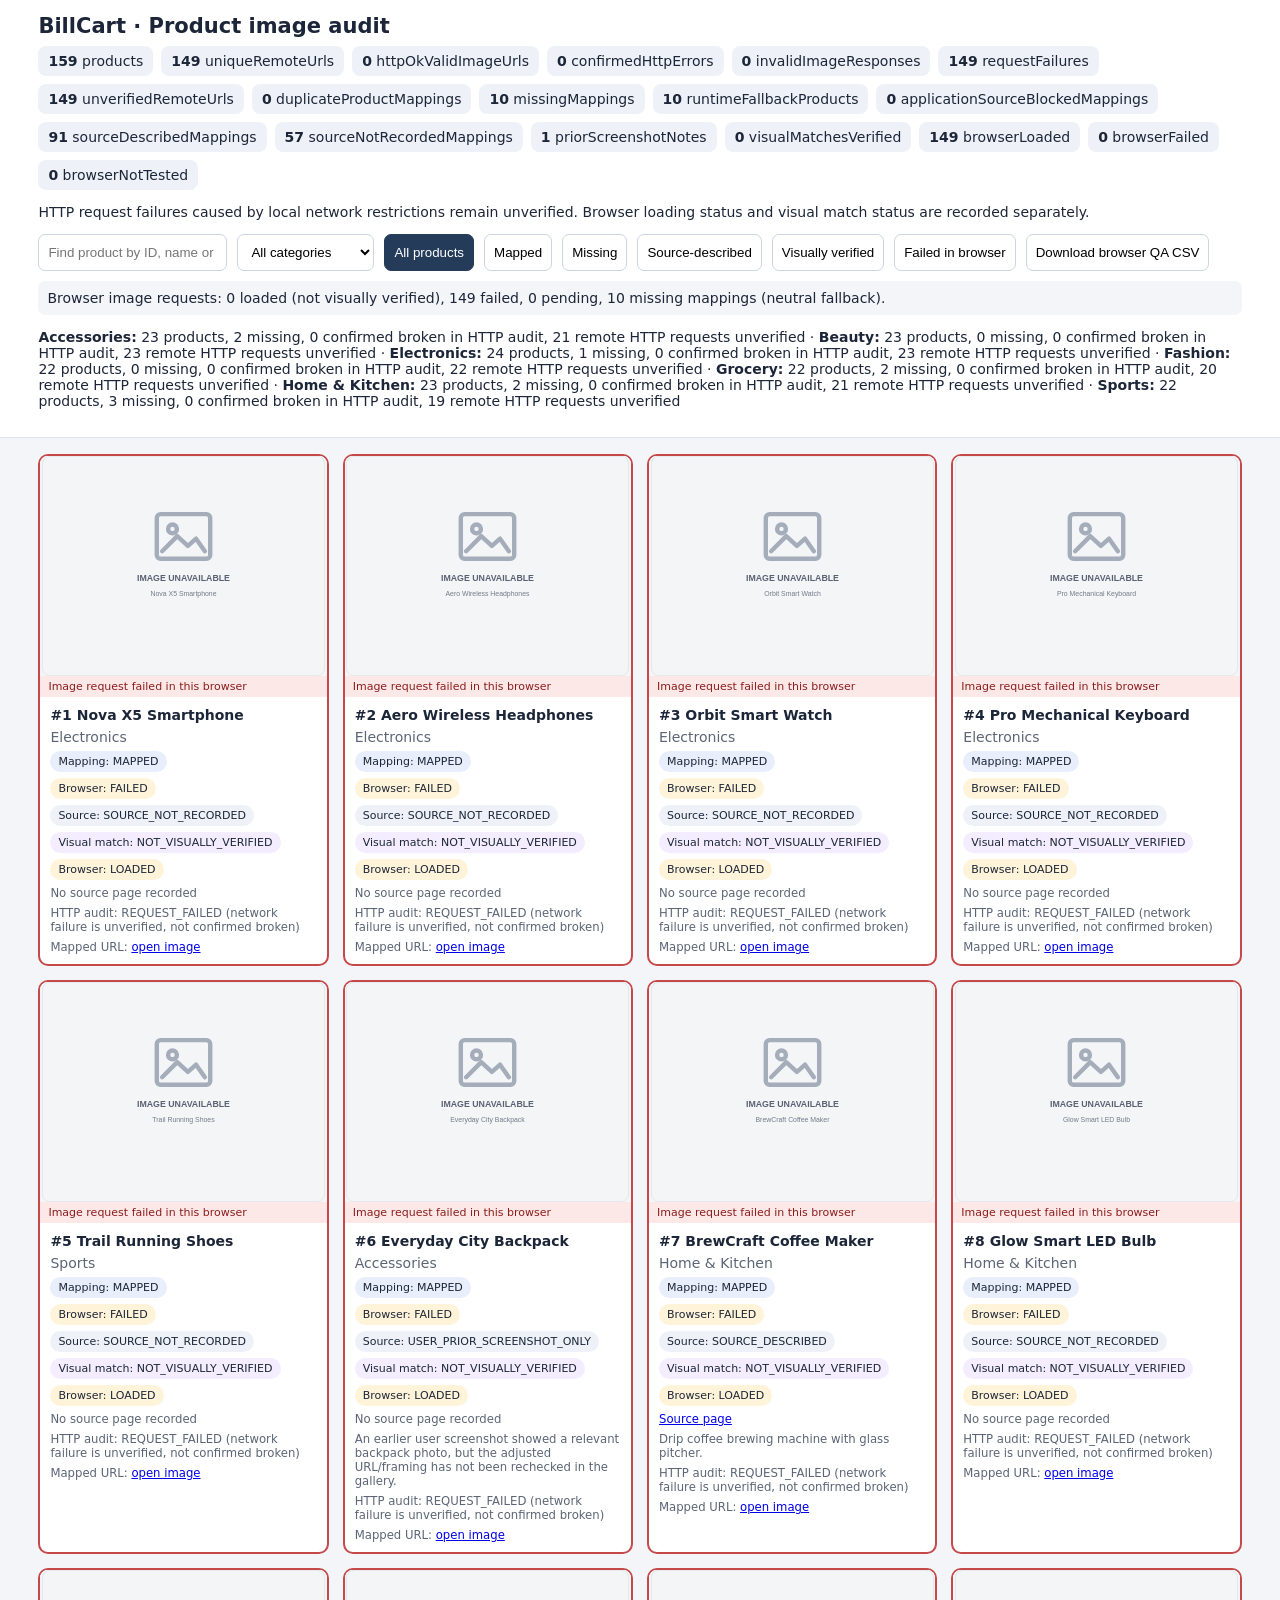
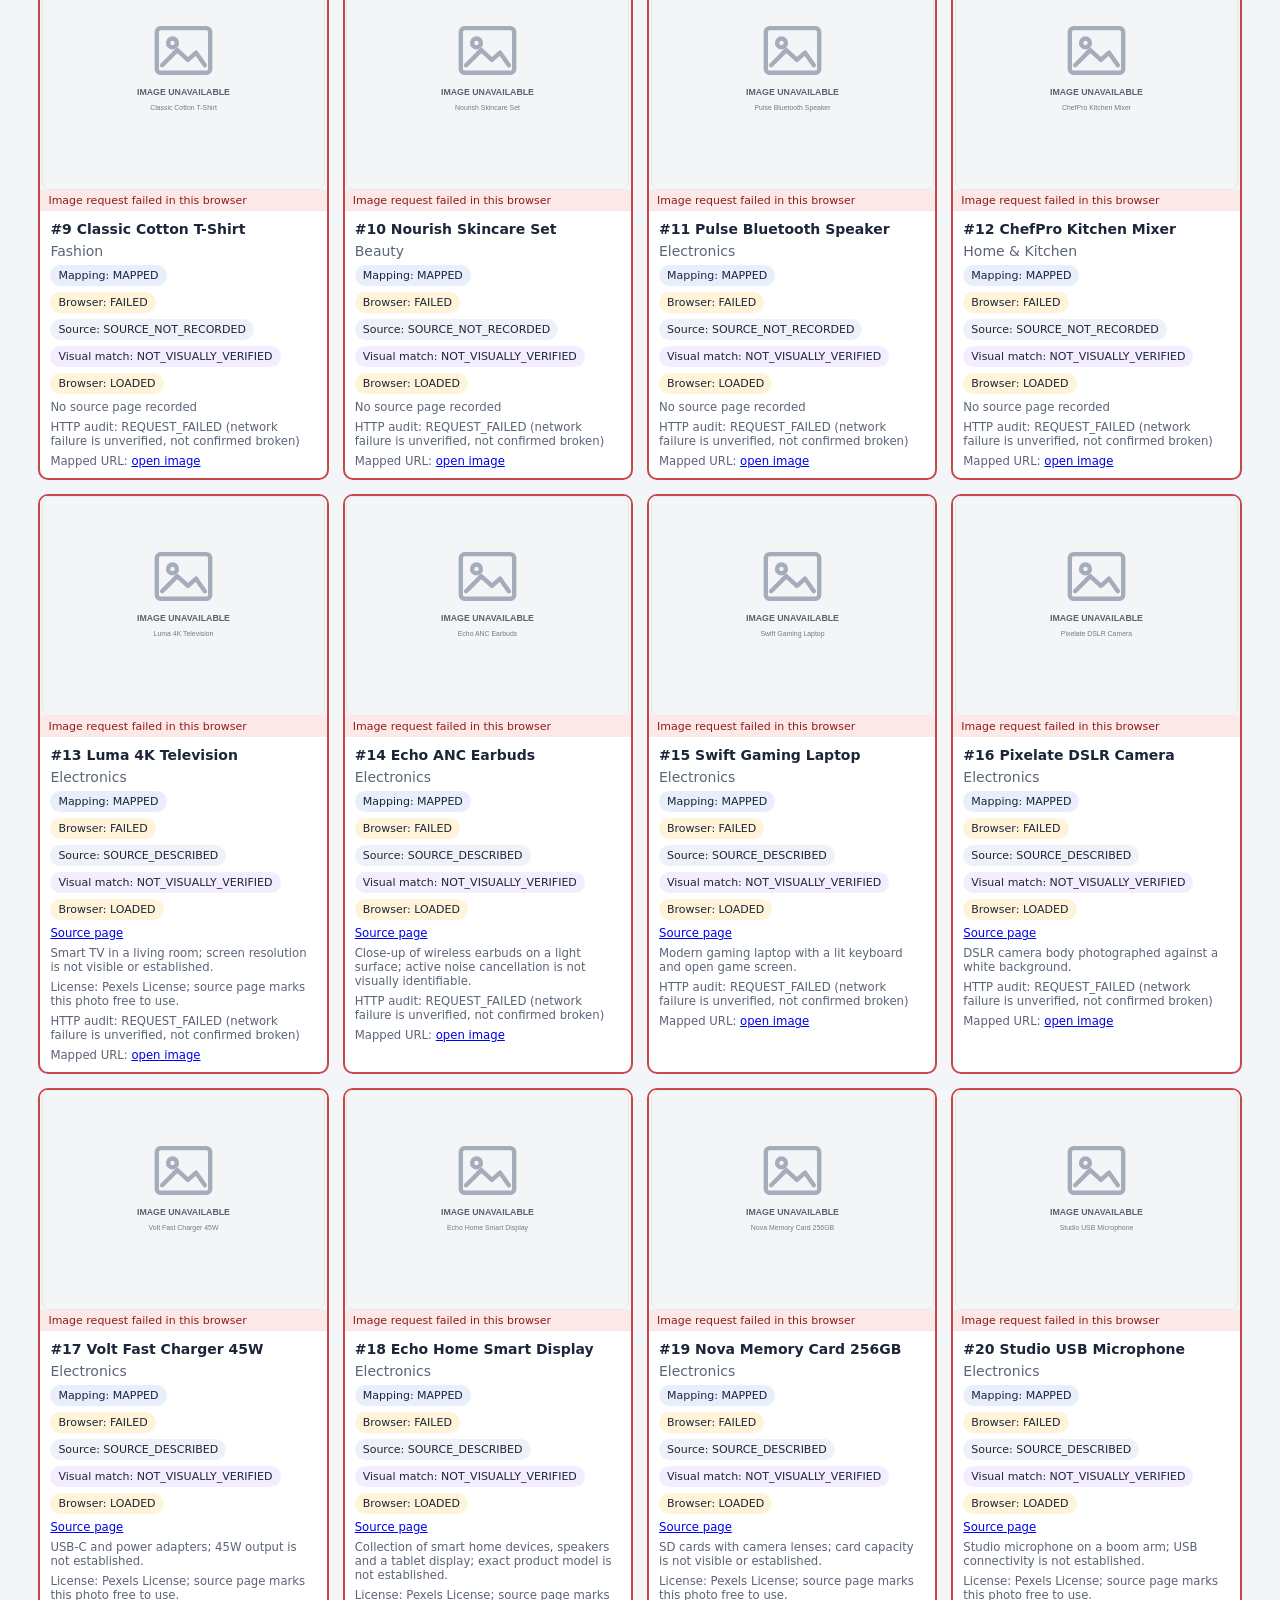
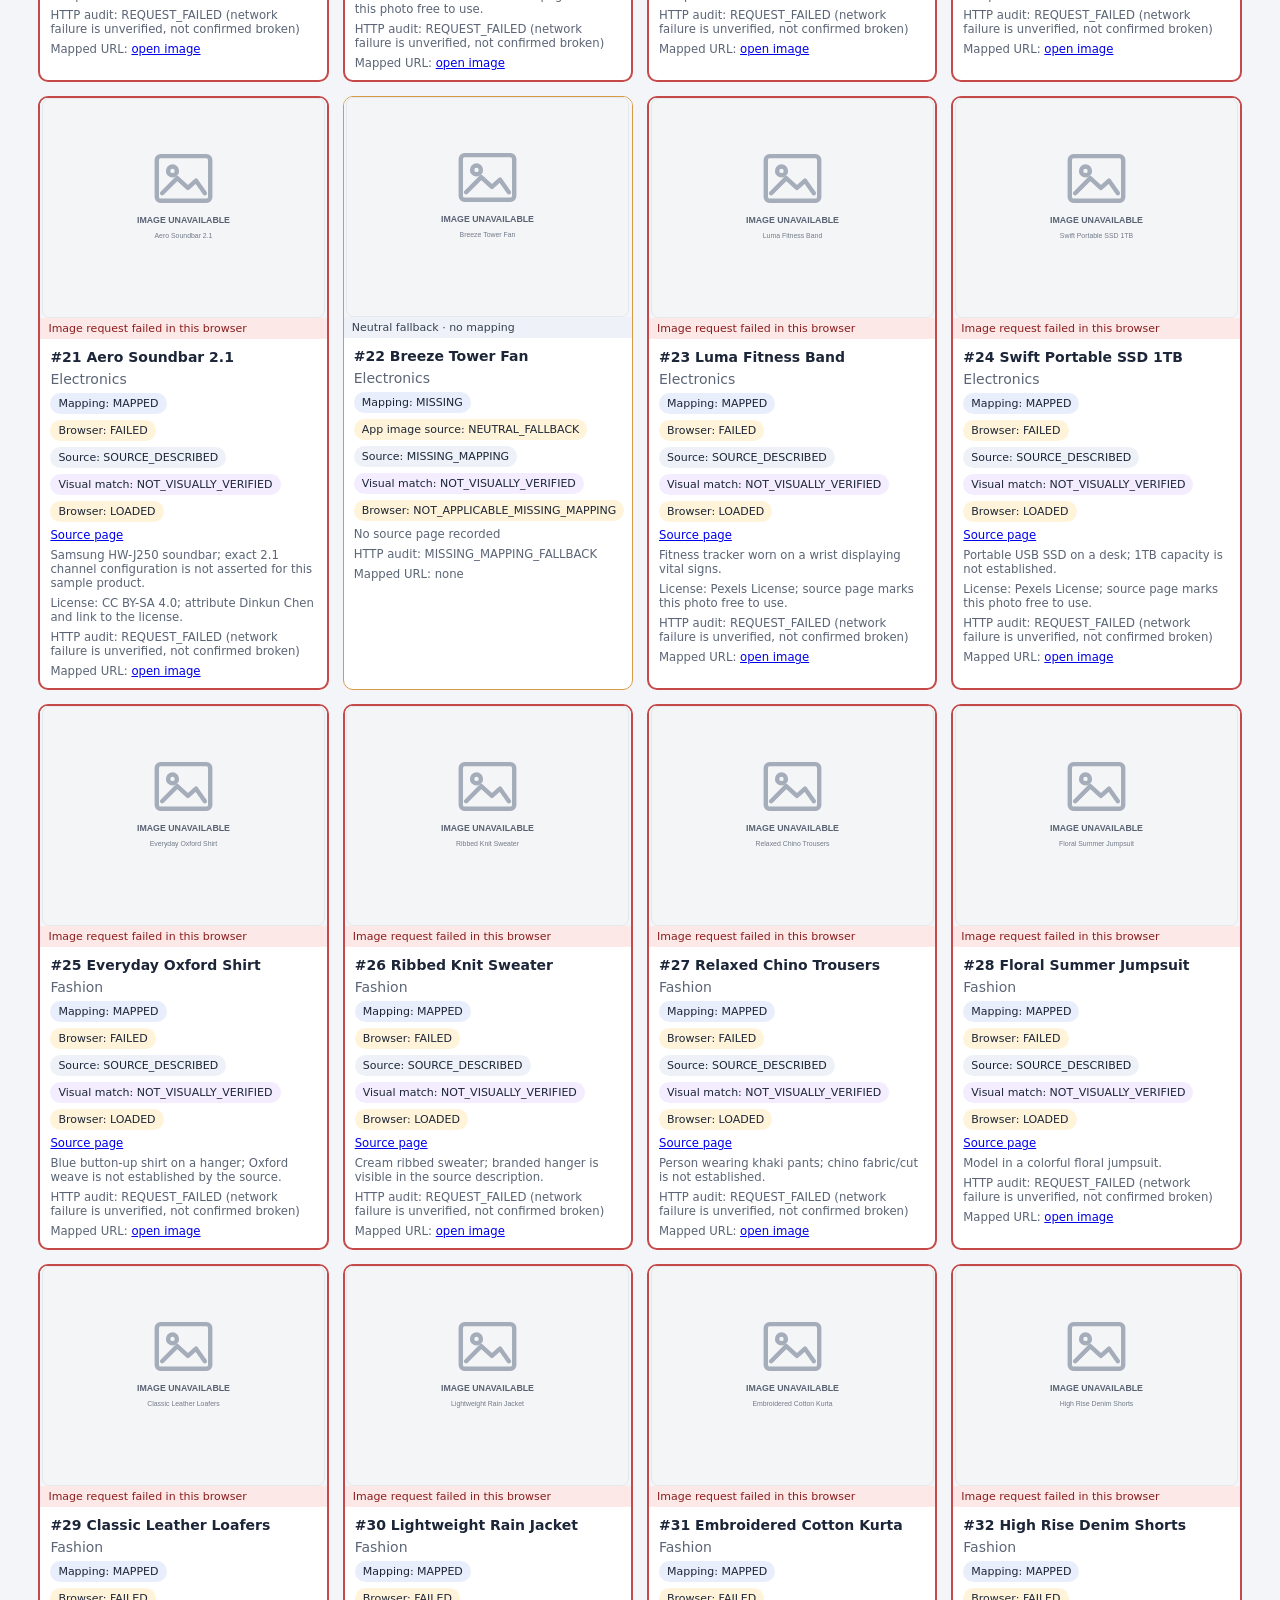
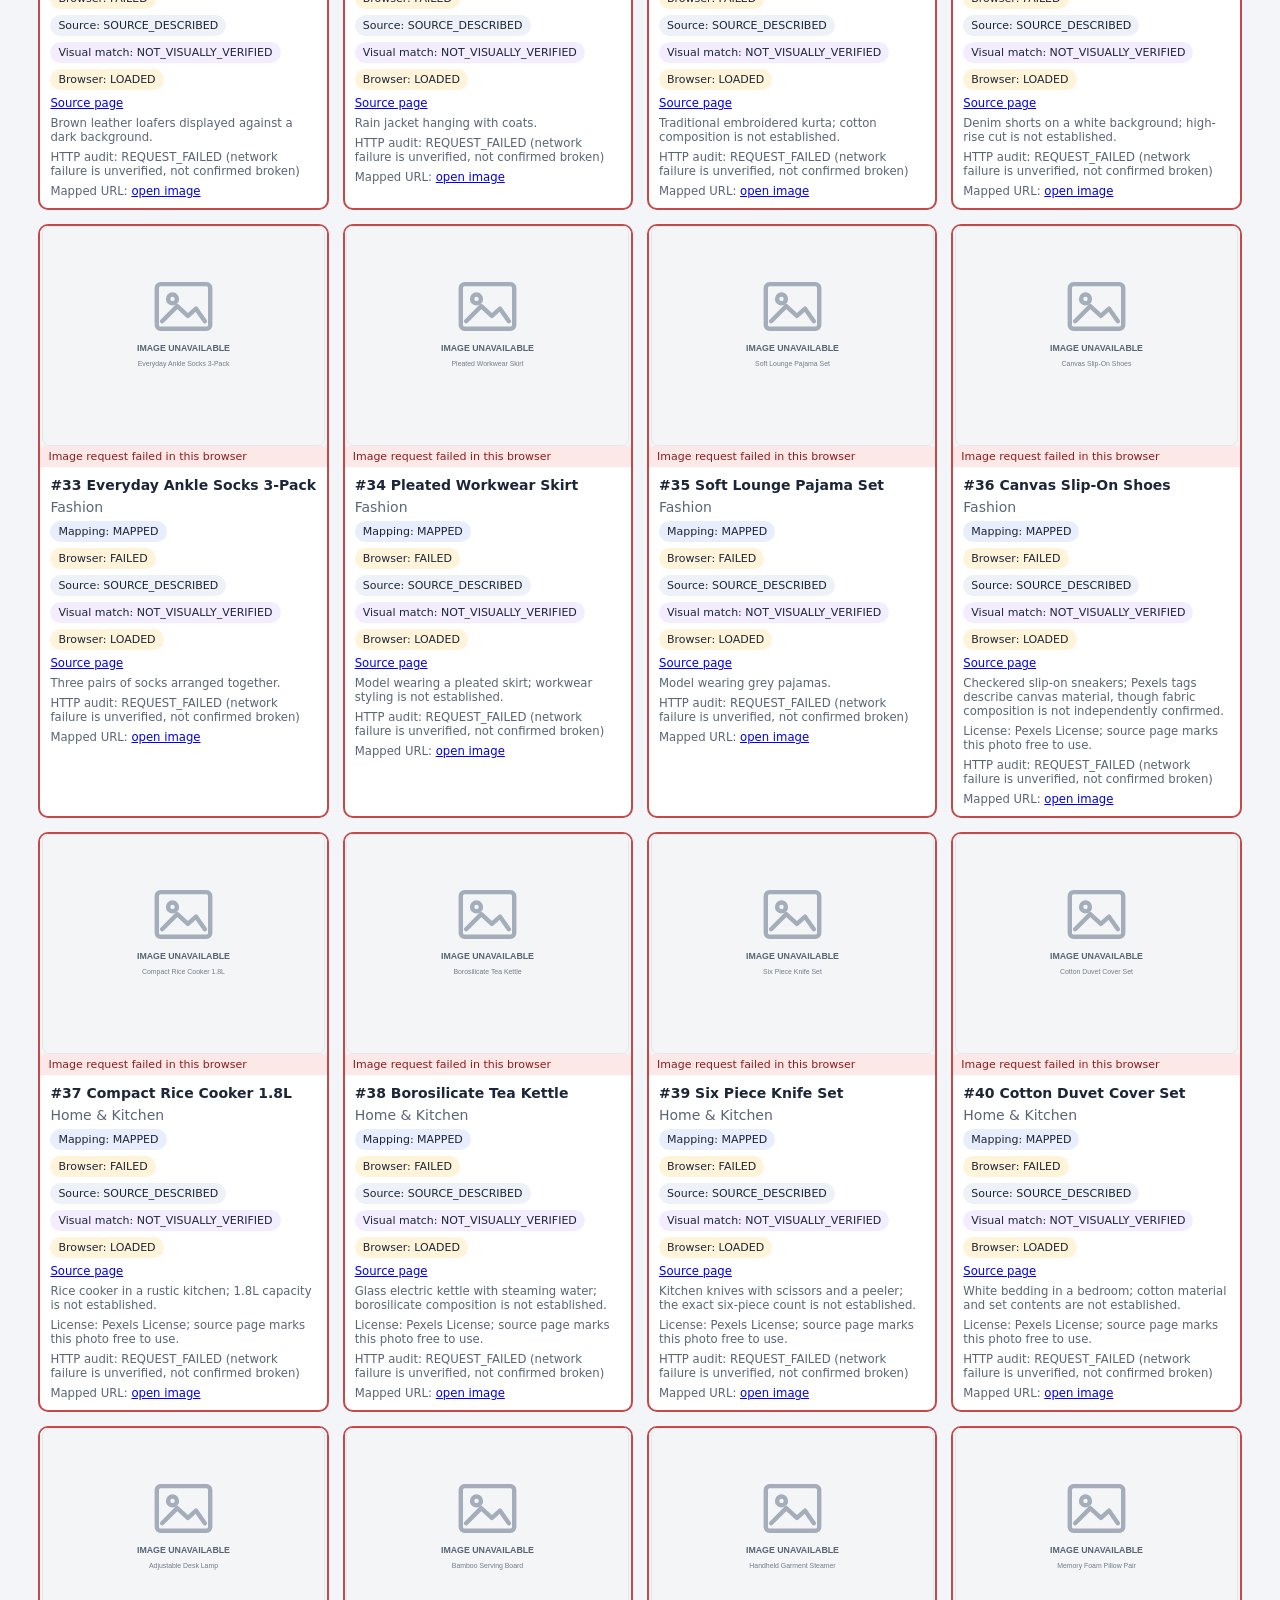
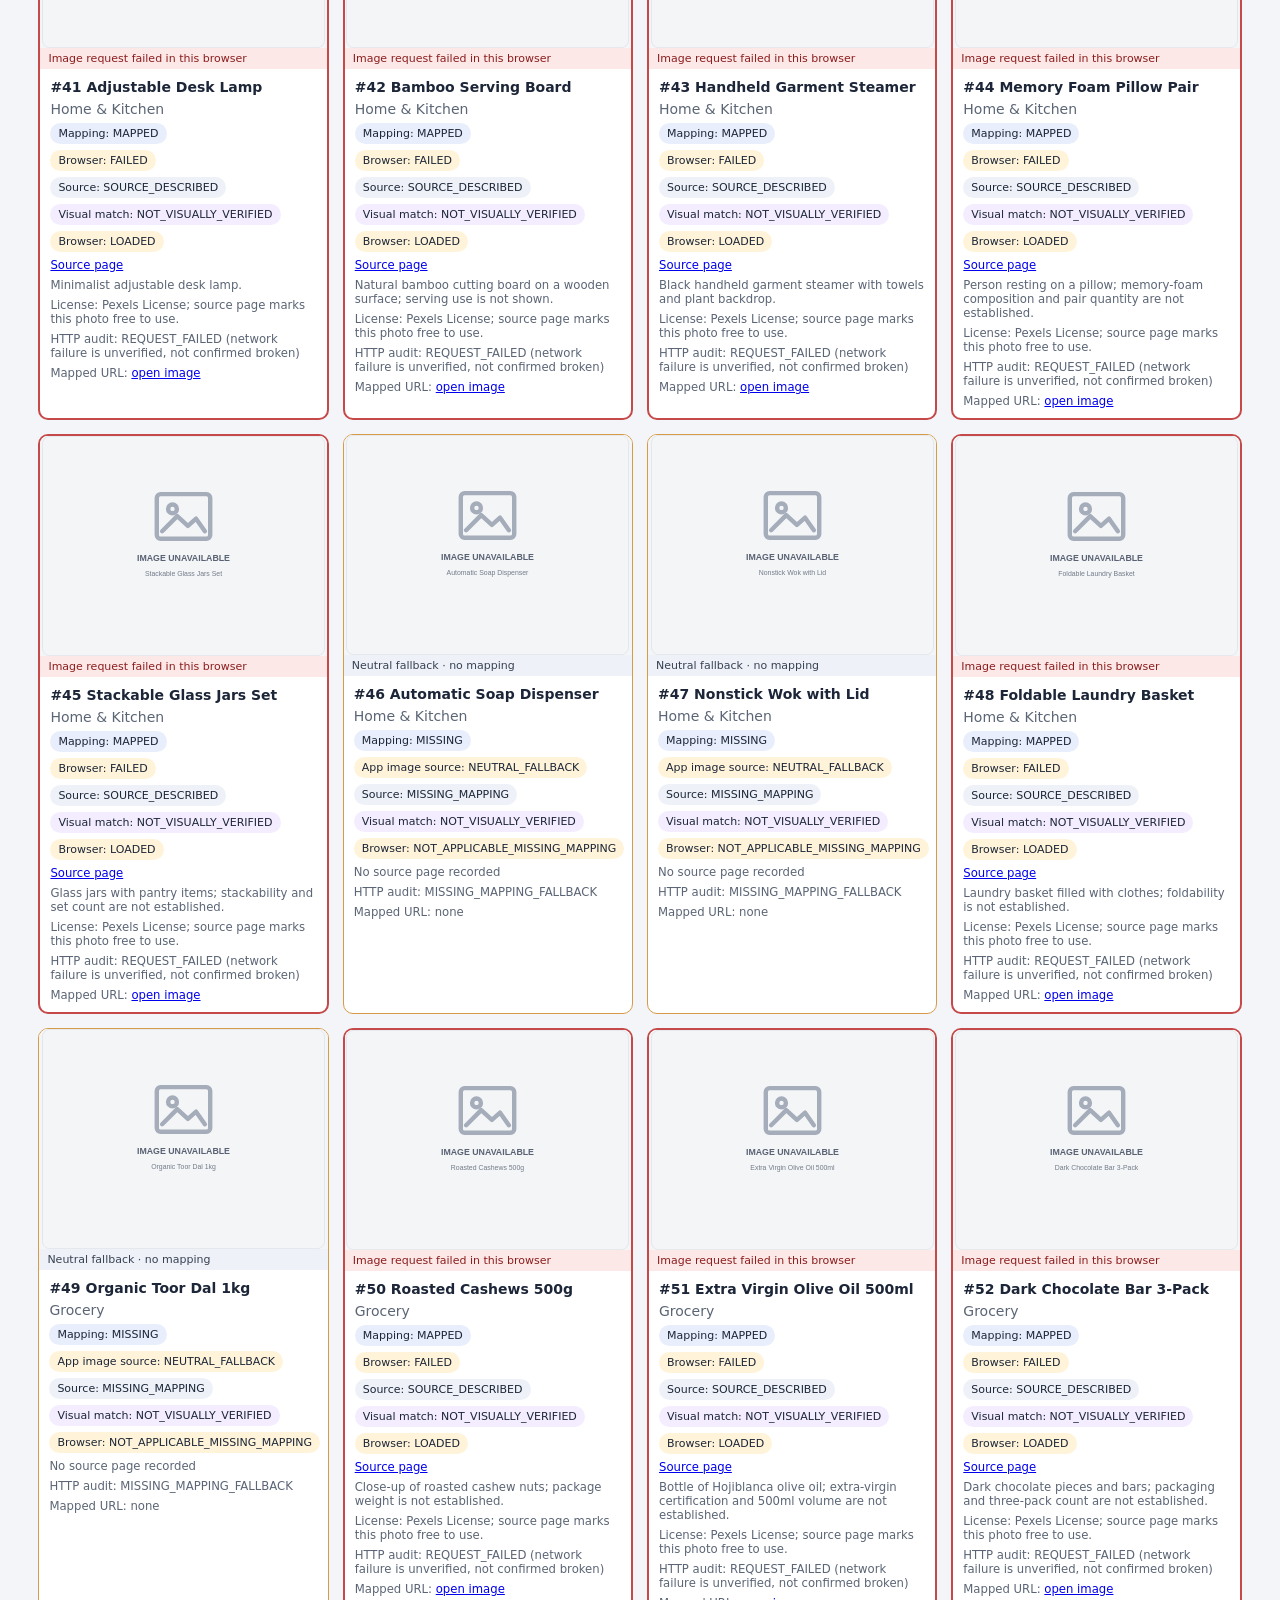
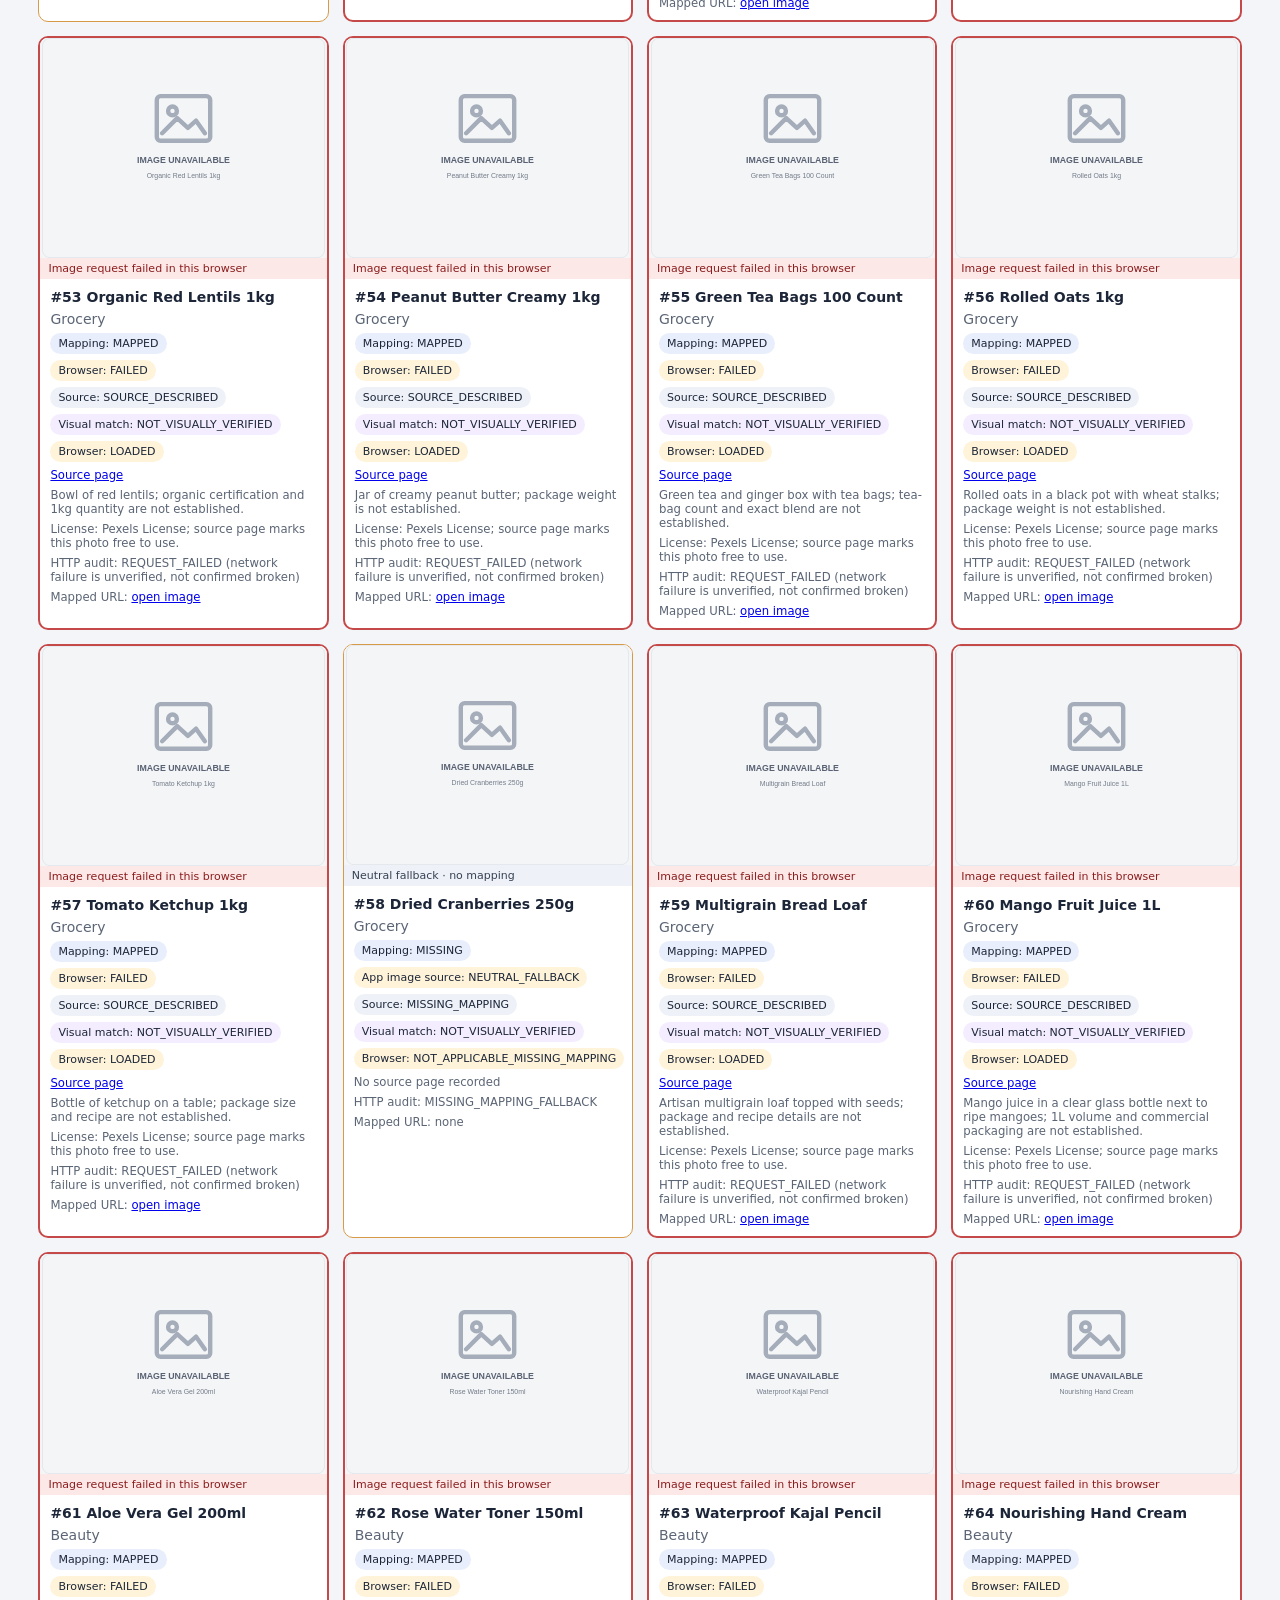
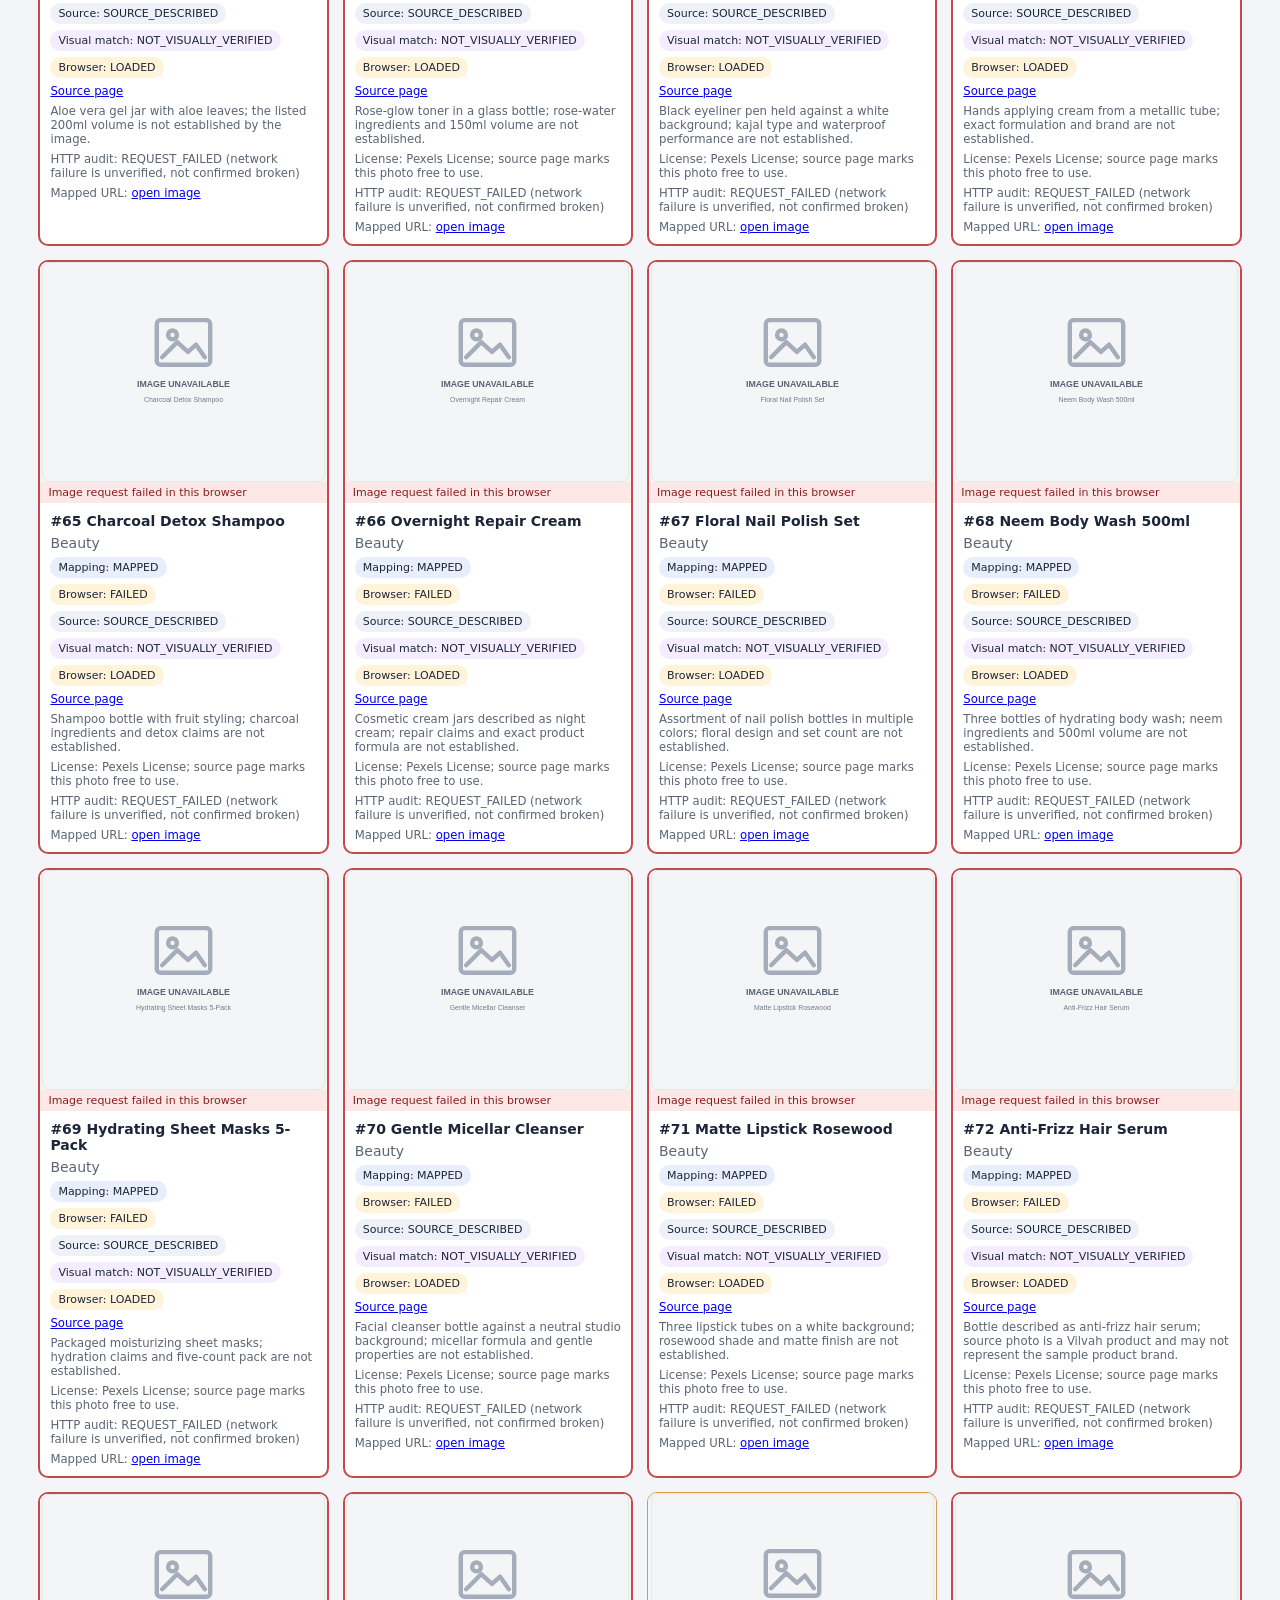
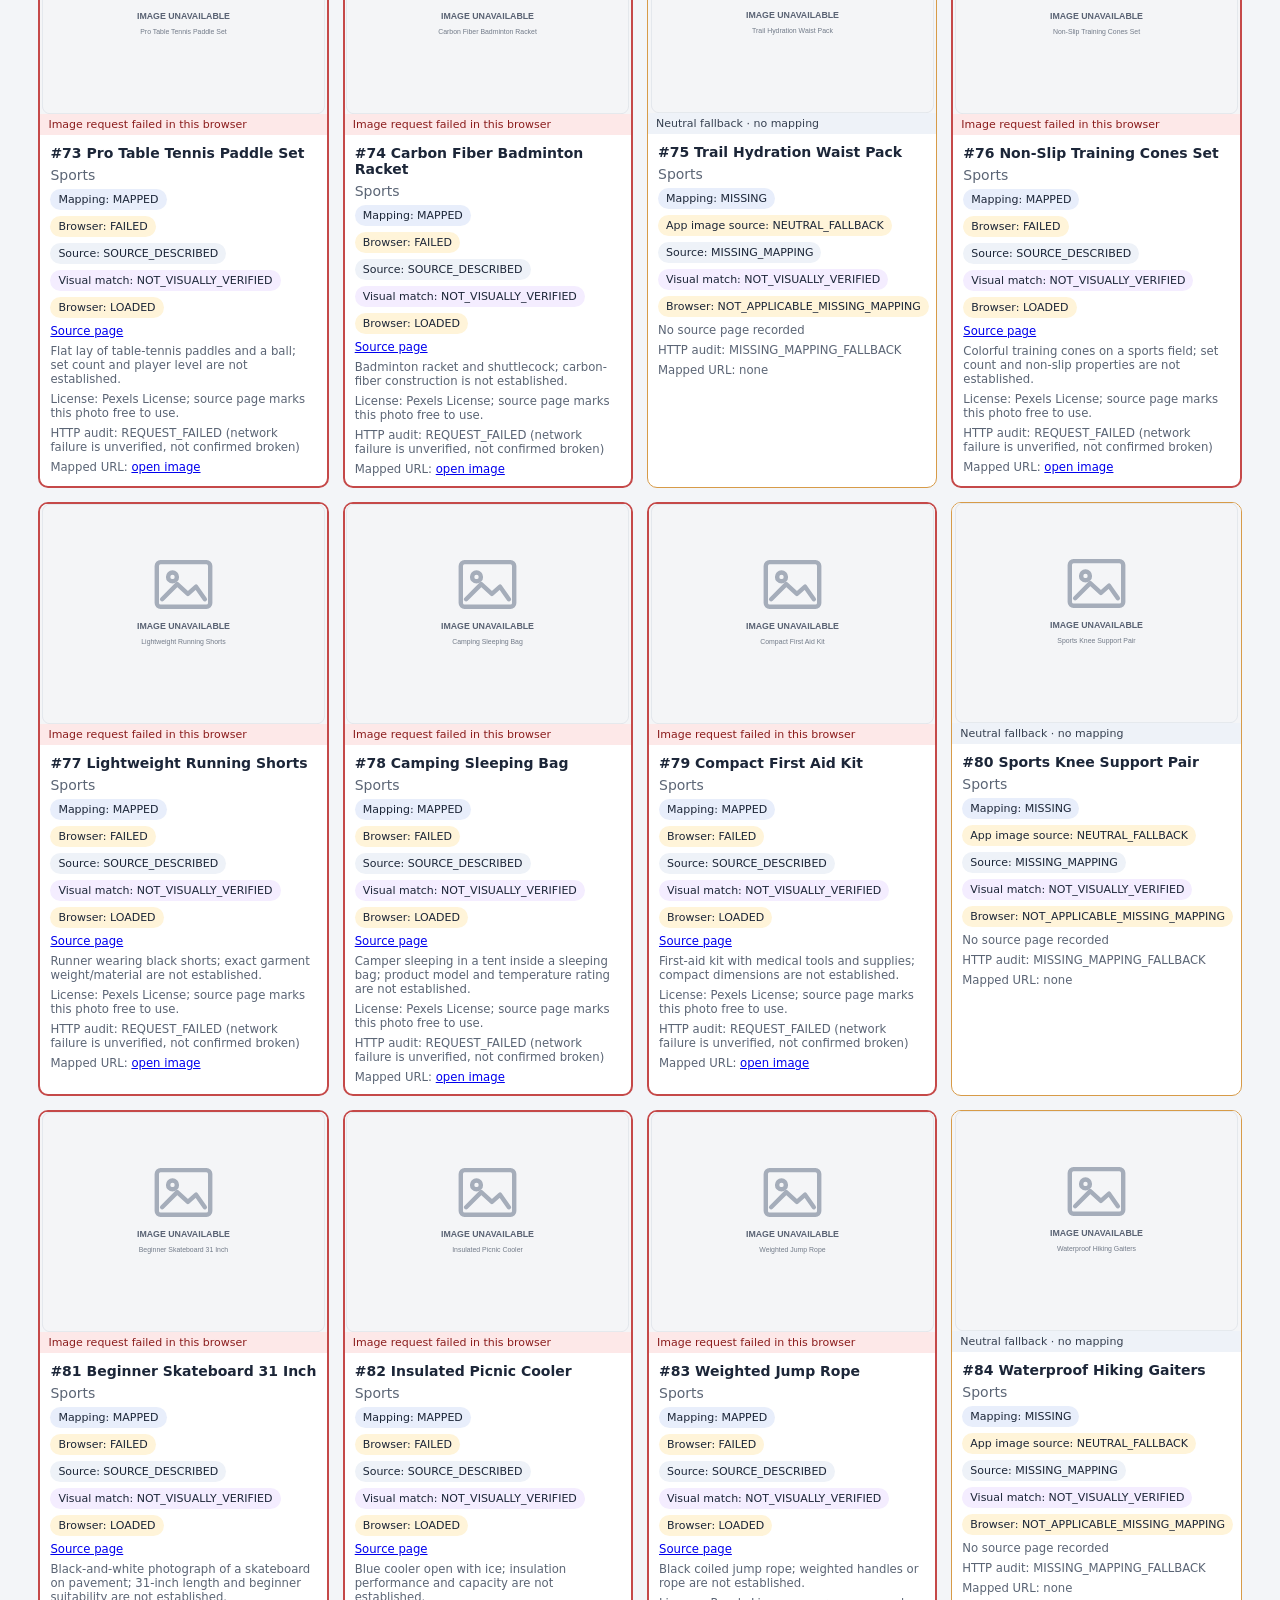
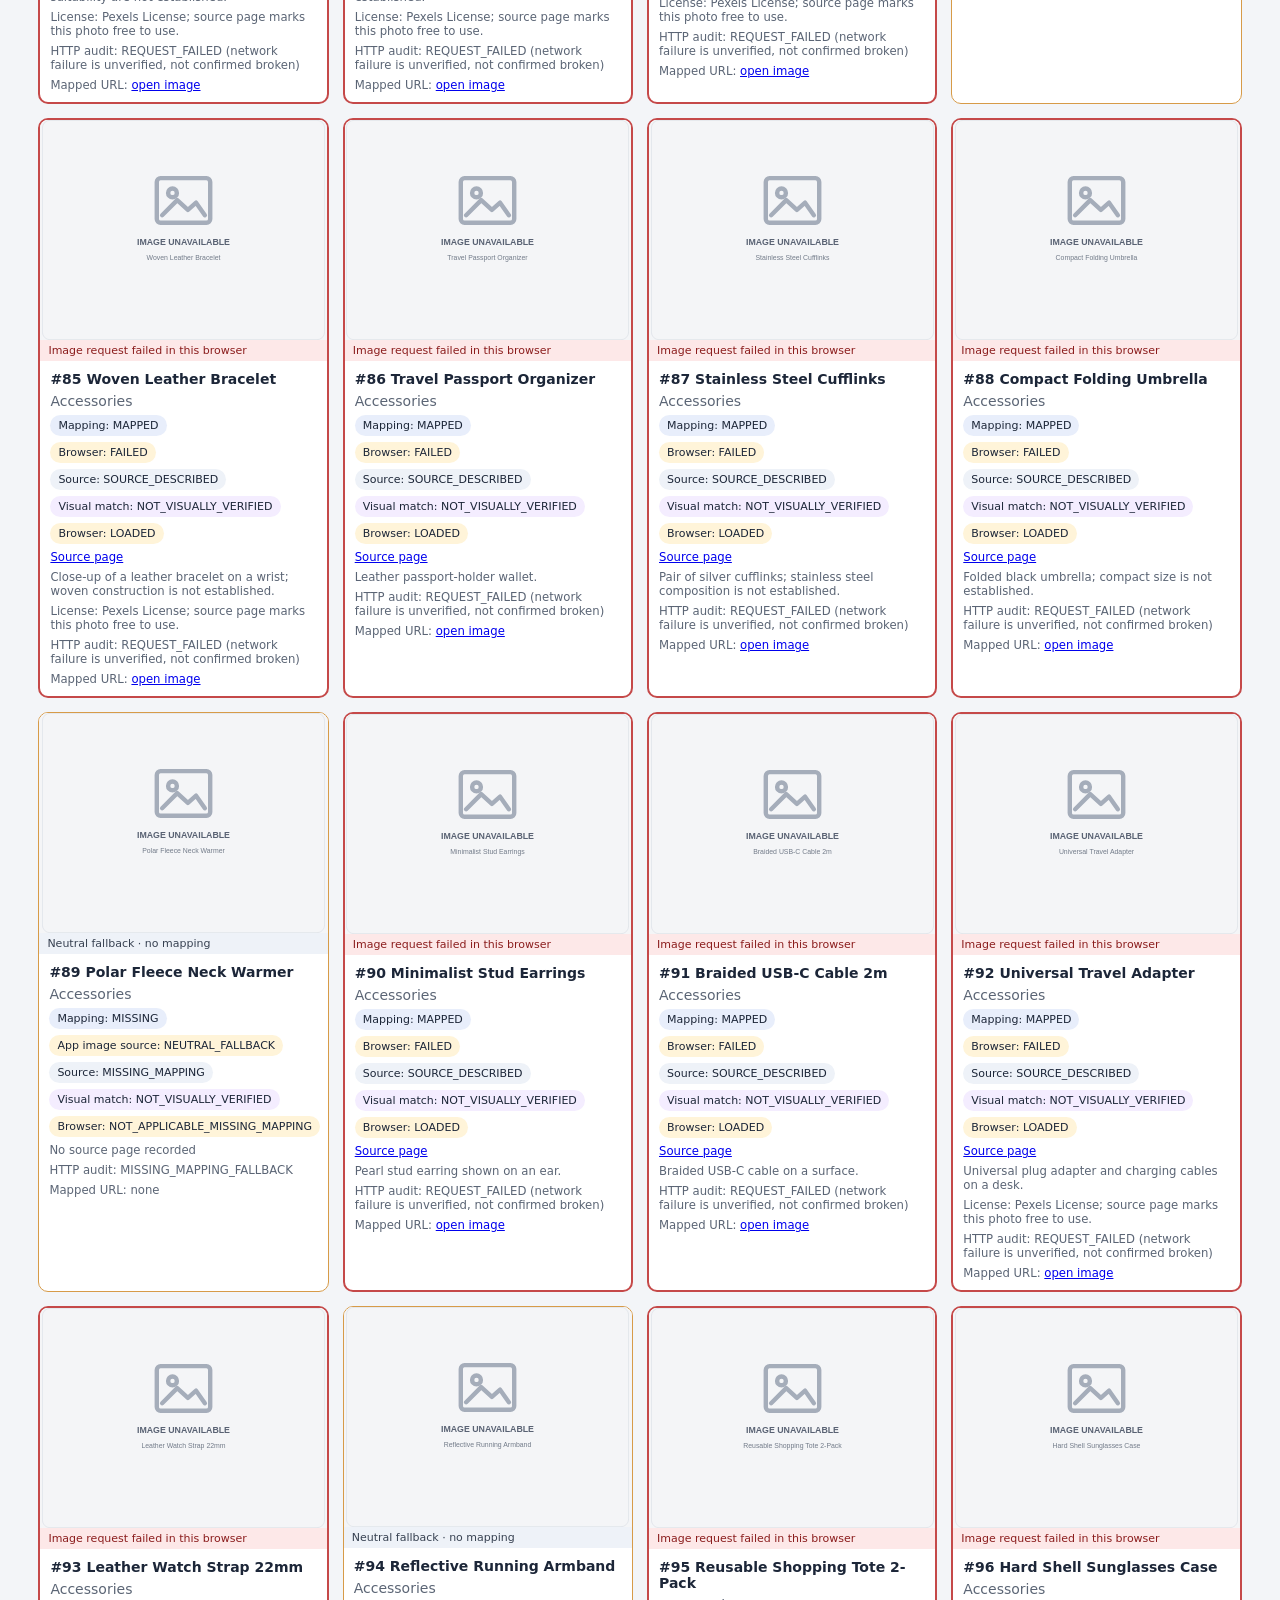
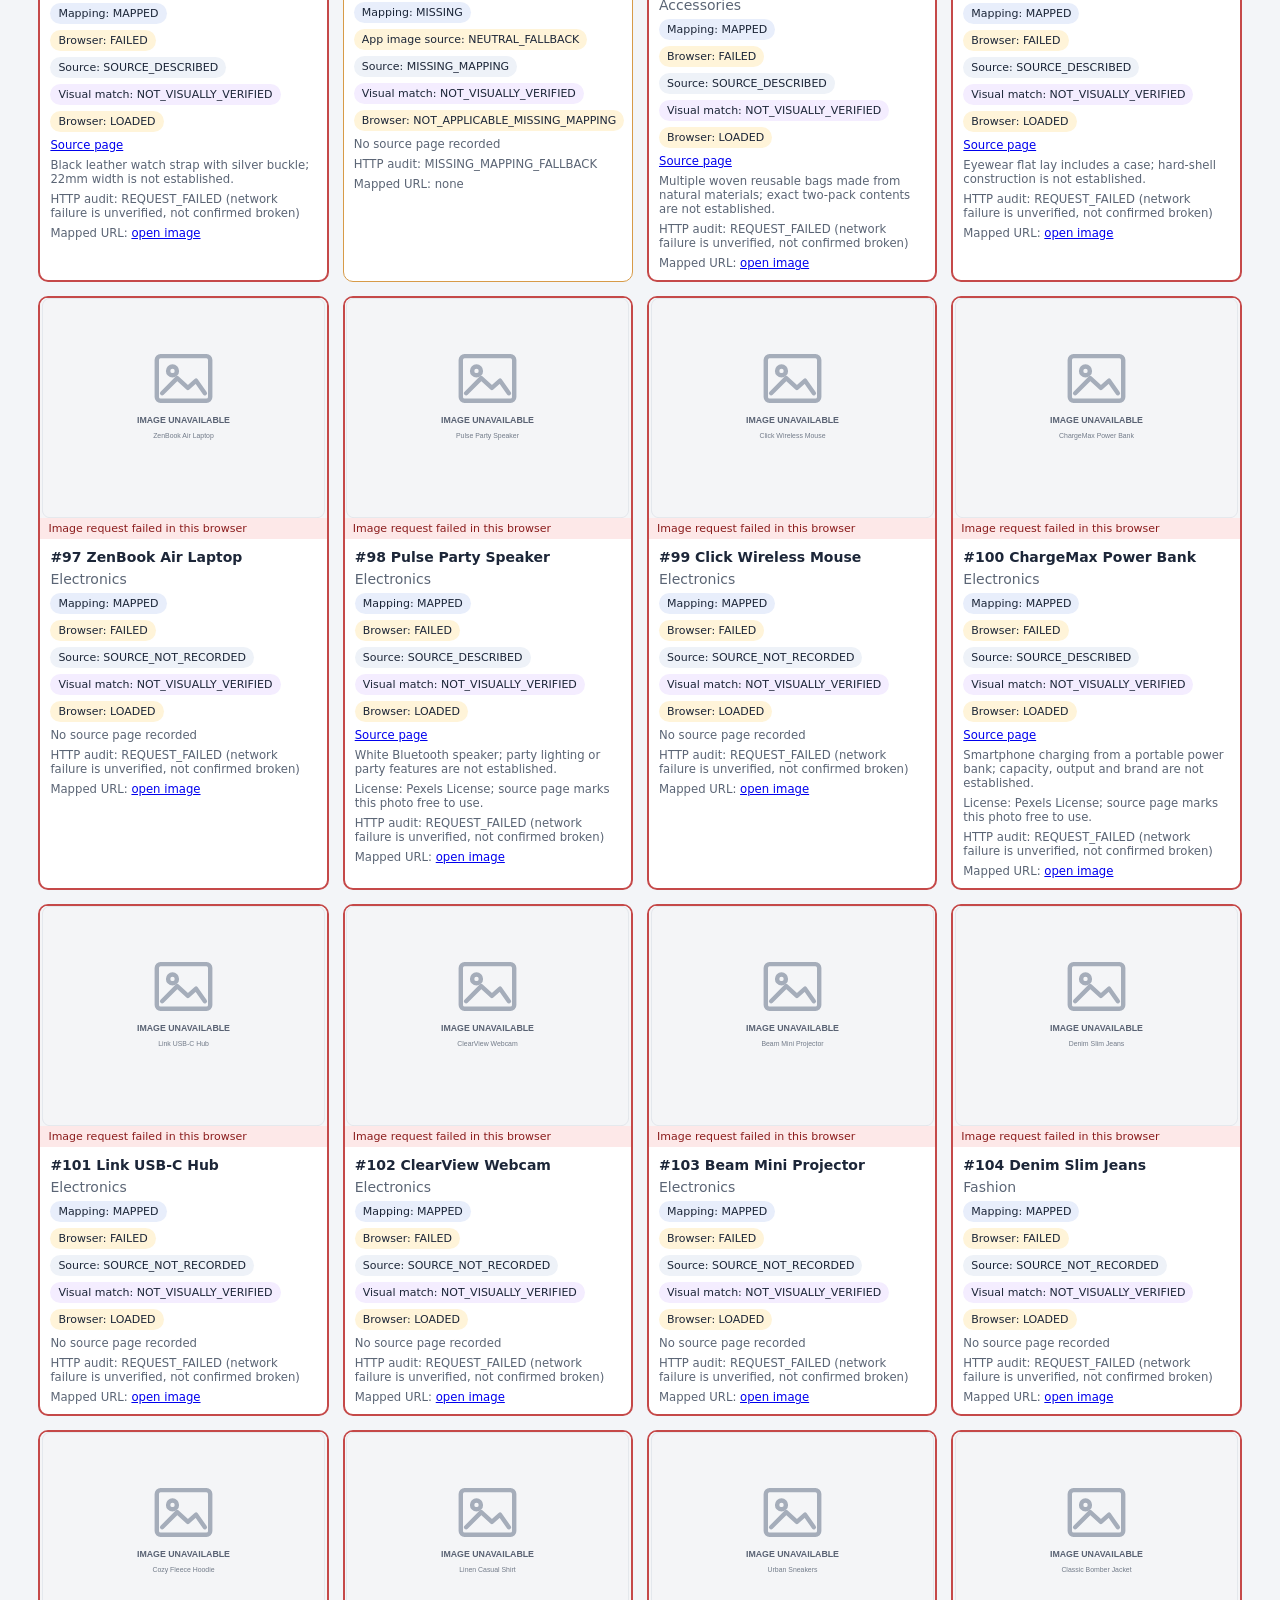
==== commit d7aa0df5: "Complete BillCart product image repair" ====
--- a/image-audit.html
+++ b/image-audit.html
@@ -1,163 +1,163 @@
 <!doctype html><html lang="en"><head><meta charset="utf-8"><meta name="viewport" content="width=device-width,initial-scale=1"><title>BillCart product image audit</title><style>
 :root{font:14px system-ui,sans-serif;color:#1c2638;background:#f3f5f8}*{box-sizing:border-box}body{margin:0}.top{position:sticky;top:0;background:#fff;border-bottom:1px solid #dfe4ec;padding:14px 3vw;z-index:2}.top h1{font-size:21px;margin:0 0 8px}.counts{display:flex;flex-wrap:wrap;gap:8px}.counts span{background:#eef2f8;border-radius:8px;padding:7px 10px}.filters{display:flex;gap:10px;margin-top:10px;flex-wrap:wrap}.filters input,.filters select,.filters button{padding:9px;border:1px solid #ccd4e0;border-radius:7px;background:#fff}.filters button[aria-pressed=true]{background:#243c5a;color:#fff;border-color:#243c5a}.browser-summary{margin:10px 0 0;padding:9px;background:#f3f5f8;border-radius:7px}.grid{padding:16px 3vw 36px;display:grid;grid-template-columns:repeat(4,minmax(0,1fr));gap:14px}.card{background:#fff;border:1px solid #dfe4ec;border-radius:10px;overflow:hidden;min-width:0}.image-wrap{position:relative;background:#f4f5f7}.card img{display:block;width:100%;height:220px;object-fit:contain;object-position:center}.image-state{display:block;padding:4px 8px;font-size:11px;background:#eef2f8;color:#374151}.info{padding:10px;display:grid;gap:6px;overflow-wrap:anywhere}.info .category{color:#5b6575}.badge{font-size:11px;border-radius:99px;padding:4px 8px;width:max-content;max-width:100%;overflow-wrap:anywhere;background:#eef2f8}.badge.mapping{background:#e8eefb}.badge.source{background:#eef2f8}.badge.visual{background:#f4edff}.badge.browser{background:#fff4d9}.card[data-map-status=MISSING]{border-color:#d79b48}.card[data-browser-status=FAILED]{border:2px solid #c54949}.card[data-browser-status=LOADED]{border:2px solid #39a36b}.card[data-browser-status=NOT_TESTED_IN_BROWSER] .image-state{color:#795b16;background:#fff4d9}.card[data-browser-status=FAILED] .image-state{color:#8b1d1d;background:#fde8e8}.card[data-browser-status=LOADED] .image-state{color:#17643b;background:#e4f5eb}small{color:#5b6575}.empty{padding:28px;text-align:center;color:#5b6575;grid-column:1/-1}@media(max-width:1100px){.grid{grid-template-columns:repeat(3,minmax(0,1fr))}}@media(max-width:760px){.grid{grid-template-columns:repeat(2,minmax(0,1fr));gap:8px;padding:10px}.card img{height:165px}.info{padding:8px}.top{padding:11px}}@media(max-width:420px){.grid{grid-template-columns:1fr}.card img{height:220px}}
-</style></head><body><header class="top"><h1>BillCart · Product image audit</h1><div class="counts"><span><b>159</b> products</span><span><b>149</b> uniqueRemoteUrls</span><span><b>0</b> httpOkValidImageUrls</span><span><b>0</b> confirmedHttpErrors</span><span><b>0</b> invalidImageResponses</span><span><b>149</b> requestFailures</span><span><b>149</b> unverifiedRemoteUrls</span><span><b>0</b> duplicateProductMappings</span><span><b>10</b> missingMappings</span><span><b>10</b> runtimeFallbackProducts</span><span><b>79</b> sourceDescribedMappings</span><span><b>69</b> sourceNotRecordedMappings</span><span><b>1</b> priorScreenshotNotes</span><span><b>0</b> visualMatchesVerified</span></div><p>HTTP request failures caused by local network restrictions remain unverified. Browser loading status and visual match status are recorded separately.</p><div class="filters"><input id="q" placeholder="Find product by ID, name or category"><select id="category"><option value="">All categories</option><option>Accessories</option><option>Beauty</option><option>Electronics</option><option>Fashion</option><option>Grocery</option><option>Home &amp; Kitchen</option><option>Sports</option></select><button type="button" data-filter="ALL" aria-pressed="true">All products</button><button type="button" data-filter="MAPPED" aria-pressed="false">Mapped</button><button type="button" data-filter="MISSING" aria-pressed="false">Missing</button><button type="button" data-filter="SOURCE_DESCRIBED" aria-pressed="false">Source-described</button><button type="button" data-filter="VISUALLY_VERIFIED" aria-pressed="false">Visually verified</button><button type="button" data-filter="BROWSER_FAILED" aria-pressed="false">Failed in browser</button><button type="button" id="download-browser-csv">Download browser QA CSV</button></div><p class="browser-summary" id="browser-summary">Browser image requests: waiting for this gallery to load.</p><p><b>Accessories:</b> 23 products, 2 missing, 0 confirmed broken in HTTP audit, 21 remote HTTP requests unverified · <b>Beauty:</b> 23 products, 0 missing, 0 confirmed broken in HTTP audit, 23 remote HTTP requests unverified · <b>Electronics:</b> 24 products, 1 missing, 0 confirmed broken in HTTP audit, 23 remote HTTP requests unverified · <b>Fashion:</b> 22 products, 0 missing, 0 confirmed broken in HTTP audit, 22 remote HTTP requests unverified · <b>Grocery:</b> 22 products, 2 missing, 0 confirmed broken in HTTP audit, 20 remote HTTP requests unverified · <b>Home &amp; Kitchen:</b> 23 products, 2 missing, 0 confirmed broken in HTTP audit, 21 remote HTTP requests unverified · <b>Sports:</b> 22 products, 3 missing, 0 confirmed broken in HTTP audit, 19 remote HTTP requests unverified</p></header><main class="grid"><article class="card" data-product-id="1" data-category="Electronics" data-map-status="MAPPED" data-duplicate="false" data-source-described="false" data-visually-verified="false" data-browser-status="NOT_TESTED_IN_BROWSER"><div class="image-wrap"><img loading="eager" src="https://images.unsplash.com/photo-1511707171634-5f897ff02aa9?auto=format&amp;fit=crop&amp;w=900&amp;q=85" data-fallback-src="data:image/svg+xml;charset=UTF-8,%3Csvg%20xmlns%3D%22http%3A%2F%2Fwww.w3.org%2F2000%2Fsvg%22%20viewBox%3D%220%200%20900%20700%22%3E%3Crect%20width%3D%22900%22%20height%3D%22700%22%20fill%3D%22%23f4f5f7%22%2F%3E%3Crect%20x%3D%221%22%20y%3D%221%22%20width%3D%22898%22%20height%3D%22698%22%20rx%3D%2224%22%20fill%3D%22none%22%20stroke%3D%22%23d9dde4%22%20stroke-width%3D%222%22%2F%3E%3Cg%20fill%3D%22none%22%20stroke%3D%22%23a5adba%22%20stroke-width%3D%2214%22%20stroke-linecap%3D%22round%22%20stroke-linejoin%3D%22round%22%3E%3Crect%20x%3D%22365%22%20y%3D%22185%22%20width%3D%22170%22%20height%3D%22142%22%20rx%3D%2212%22%2F%3E%3Ccircle%20cx%3D%22415%22%20cy%3D%22232%22%20r%3D%2214%22%2F%3E%3Cpath%20d%3D%22m382%20303%2048-48%2034%2031%2026-23%2028%2040%22%2F%3E%3C%2Fg%3E%3Ctext%20x%3D%22450%22%20y%3D%22398%22%20text-anchor%3D%22middle%22%20font-family%3D%22Arial%2Csans-serif%22%20font-size%3D%2228%22%20font-weight%3D%22700%22%20fill%3D%22%23596273%22%3EIMAGE%20UNAVAILABLE%3C%2Ftext%3E%3Ctext%20x%3D%22450%22%20y%3D%22445%22%20text-anchor%3D%22middle%22%20font-family%3D%22Arial%2Csans-serif%22%20font-size%3D%2222%22%20fill%3D%22%23727b89%22%3ENova%20X5%20Smartphone%3C%2Ftext%3E%3C%2Fsvg%3E" data-product-image="true" alt="Nova X5 Smartphone"><span class="image-state">Browser check pending</span></div><div class="info"><strong>#1 Nova X5 Smartphone</strong><span class="category">Electronics</span><span class="badge mapping">Mapping: MAPPED</span><span class="badge source">Source: SOURCE_NOT_RECORDED</span><span class="badge visual">Visual match: NOT_VISUALLY_VERIFIED</span><span class="badge browser">Browser: NOT_TESTED_IN_BROWSER</span><small>No source page recorded</small><small>HTTP audit: REQUEST_FAILED (network failure is unverified, not confirmed broken)</small><small>Mapped URL: <a href="https://images.unsplash.com/photo-1511707171634-5f897ff02aa9?auto=format&amp;fit=crop&amp;w=900&amp;q=85" target="_blank" rel="noreferrer">open image</a></small></div></article>
-<article class="card" data-product-id="2" data-category="Electronics" data-map-status="MAPPED" data-duplicate="false" data-source-described="false" data-visually-verified="false" data-browser-status="NOT_TESTED_IN_BROWSER"><div class="image-wrap"><img loading="eager" src="https://images.unsplash.com/photo-1505740420928-5e560c06d30e?auto=format&amp;fit=crop&amp;w=900&amp;q=85" data-fallback-src="data:image/svg+xml;charset=UTF-8,%3Csvg%20xmlns%3D%22http%3A%2F%2Fwww.w3.org%2F2000%2Fsvg%22%20viewBox%3D%220%200%20900%20700%22%3E%3Crect%20width%3D%22900%22%20height%3D%22700%22%20fill%3D%22%23f4f5f7%22%2F%3E%3Crect%20x%3D%221%22%20y%3D%221%22%20width%3D%22898%22%20height%3D%22698%22%20rx%3D%2224%22%20fill%3D%22none%22%20stroke%3D%22%23d9dde4%22%20stroke-width%3D%222%22%2F%3E%3Cg%20fill%3D%22none%22%20stroke%3D%22%23a5adba%22%20stroke-width%3D%2214%22%20stroke-linecap%3D%22round%22%20stroke-linejoin%3D%22round%22%3E%3Crect%20x%3D%22365%22%20y%3D%22185%22%20width%3D%22170%22%20height%3D%22142%22%20rx%3D%2212%22%2F%3E%3Ccircle%20cx%3D%22415%22%20cy%3D%22232%22%20r%3D%2214%22%2F%3E%3Cpath%20d%3D%22m382%20303%2048-48%2034%2031%2026-23%2028%2040%22%2F%3E%3C%2Fg%3E%3Ctext%20x%3D%22450%22%20y%3D%22398%22%20text-anchor%3D%22middle%22%20font-family%3D%22Arial%2Csans-serif%22%20font-size%3D%2228%22%20font-weight%3D%22700%22%20fill%3D%22%23596273%22%3EIMAGE%20UNAVAILABLE%3C%2Ftext%3E%3Ctext%20x%3D%22450%22%20y%3D%22445%22%20text-anchor%3D%22middle%22%20font-family%3D%22Arial%2Csans-serif%22%20font-size%3D%2222%22%20fill%3D%22%23727b89%22%3EAero%20Wireless%20Headphones%3C%2Ftext%3E%3C%2Fsvg%3E" data-product-image="true" alt="Aero Wireless Headphones"><span class="image-state">Browser check pending</span></div><div class="info"><strong>#2 Aero Wireless Headphones</strong><span class="category">Electronics</span><span class="badge mapping">Mapping: MAPPED</span><span class="badge source">Source: SOURCE_NOT_RECORDED</span><span class="badge visual">Visual match: NOT_VISUALLY_VERIFIED</span><span class="badge browser">Browser: NOT_TESTED_IN_BROWSER</span><small>No source page recorded</small><small>HTTP audit: REQUEST_FAILED (network failure is unverified, not confirmed broken)</small><small>Mapped URL: <a href="https://images.unsplash.com/photo-1505740420928-5e560c06d30e?auto=format&amp;fit=crop&amp;w=900&amp;q=85" target="_blank" rel="noreferrer">open image</a></small></div></article>
-<article class="card" data-product-id="3" data-category="Electronics" data-map-status="MAPPED" data-duplicate="false" data-source-described="false" data-visually-verified="false" data-browser-status="NOT_TESTED_IN_BROWSER"><div class="image-wrap"><img loading="eager" src="https://images.unsplash.com/photo-1523275335684-37898b6baf30?auto=format&amp;fit=crop&amp;w=900&amp;q=85" data-fallback-src="data:image/svg+xml;charset=UTF-8,%3Csvg%20xmlns%3D%22http%3A%2F%2Fwww.w3.org%2F2000%2Fsvg%22%20viewBox%3D%220%200%20900%20700%22%3E%3Crect%20width%3D%22900%22%20height%3D%22700%22%20fill%3D%22%23f4f5f7%22%2F%3E%3Crect%20x%3D%221%22%20y%3D%221%22%20width%3D%22898%22%20height%3D%22698%22%20rx%3D%2224%22%20fill%3D%22none%22%20stroke%3D%22%23d9dde4%22%20stroke-width%3D%222%22%2F%3E%3Cg%20fill%3D%22none%22%20stroke%3D%22%23a5adba%22%20stroke-width%3D%2214%22%20stroke-linecap%3D%22round%22%20stroke-linejoin%3D%22round%22%3E%3Crect%20x%3D%22365%22%20y%3D%22185%22%20width%3D%22170%22%20height%3D%22142%22%20rx%3D%2212%22%2F%3E%3Ccircle%20cx%3D%22415%22%20cy%3D%22232%22%20r%3D%2214%22%2F%3E%3Cpath%20d%3D%22m382%20303%2048-48%2034%2031%2026-23%2028%2040%22%2F%3E%3C%2Fg%3E%3Ctext%20x%3D%22450%22%20y%3D%22398%22%20text-anchor%3D%22middle%22%20font-family%3D%22Arial%2Csans-serif%22%20font-size%3D%2228%22%20font-weight%3D%22700%22%20fill%3D%22%23596273%22%3EIMAGE%20UNAVAILABLE%3C%2Ftext%3E%3Ctext%20x%3D%22450%22%20y%3D%22445%22%20text-anchor%3D%22middle%22%20font-family%3D%22Arial%2Csans-serif%22%20font-size%3D%2222%22%20fill%3D%22%23727b89%22%3EOrbit%20Smart%20Watch%3C%2Ftext%3E%3C%2Fsvg%3E" data-product-image="true" alt="Orbit Smart Watch"><span class="image-state">Browser check pending</span></div><div class="info"><strong>#3 Orbit Smart Watch</strong><span class="category">Electronics</span><span class="badge mapping">Mapping: MAPPED</span><span class="badge source">Source: SOURCE_NOT_RECORDED</span><span class="badge visual">Visual match: NOT_VISUALLY_VERIFIED</span><span class="badge browser">Browser: NOT_TESTED_IN_BROWSER</span><small>No source page recorded</small><small>HTTP audit: REQUEST_FAILED (network failure is unverified, not confirmed broken)</small><small>Mapped URL: <a href="https://images.unsplash.com/photo-1523275335684-37898b6baf30?auto=format&amp;fit=crop&amp;w=900&amp;q=85" target="_blank" rel="noreferrer">open image</a></small></div></article>
-<article class="card" data-product-id="4" data-category="Electronics" data-map-status="MAPPED" data-duplicate="false" data-source-described="false" data-visually-verified="false" data-browser-status="NOT_TESTED_IN_BROWSER"><div class="image-wrap"><img loading="eager" src="https://images.unsplash.com/photo-1587829741301-dc798b83add3?auto=format&amp;fit=crop&amp;w=900&amp;q=85" data-fallback-src="data:image/svg+xml;charset=UTF-8,%3Csvg%20xmlns%3D%22http%3A%2F%2Fwww.w3.org%2F2000%2Fsvg%22%20viewBox%3D%220%200%20900%20700%22%3E%3Crect%20width%3D%22900%22%20height%3D%22700%22%20fill%3D%22%23f4f5f7%22%2F%3E%3Crect%20x%3D%221%22%20y%3D%221%22%20width%3D%22898%22%20height%3D%22698%22%20rx%3D%2224%22%20fill%3D%22none%22%20stroke%3D%22%23d9dde4%22%20stroke-width%3D%222%22%2F%3E%3Cg%20fill%3D%22none%22%20stroke%3D%22%23a5adba%22%20stroke-width%3D%2214%22%20stroke-linecap%3D%22round%22%20stroke-linejoin%3D%22round%22%3E%3Crect%20x%3D%22365%22%20y%3D%22185%22%20width%3D%22170%22%20height%3D%22142%22%20rx%3D%2212%22%2F%3E%3Ccircle%20cx%3D%22415%22%20cy%3D%22232%22%20r%3D%2214%22%2F%3E%3Cpath%20d%3D%22m382%20303%2048-48%2034%2031%2026-23%2028%2040%22%2F%3E%3C%2Fg%3E%3Ctext%20x%3D%22450%22%20y%3D%22398%22%20text-anchor%3D%22middle%22%20font-family%3D%22Arial%2Csans-serif%22%20font-size%3D%2228%22%20font-weight%3D%22700%22%20fill%3D%22%23596273%22%3EIMAGE%20UNAVAILABLE%3C%2Ftext%3E%3Ctext%20x%3D%22450%22%20y%3D%22445%22%20text-anchor%3D%22middle%22%20font-family%3D%22Arial%2Csans-serif%22%20font-size%3D%2222%22%20fill%3D%22%23727b89%22%3EPro%20Mechanical%20Keyboard%3C%2Ftext%3E%3C%2Fsvg%3E" data-product-image="true" alt="Pro Mechanical Keyboard"><span class="image-state">Browser check pending</span></div><div class="info"><strong>#4 Pro Mechanical Keyboard</strong><span class="category">Electronics</span><span class="badge mapping">Mapping: MAPPED</span><span class="badge source">Source: SOURCE_NOT_RECORDED</span><span class="badge visual">Visual match: NOT_VISUALLY_VERIFIED</span><span class="badge browser">Browser: NOT_TESTED_IN_BROWSER</span><small>No source page recorded</small><small>HTTP audit: REQUEST_FAILED (network failure is unverified, not confirmed broken)</small><small>Mapped URL: <a href="https://images.unsplash.com/photo-1587829741301-dc798b83add3?auto=format&amp;fit=crop&amp;w=900&amp;q=85" target="_blank" rel="noreferrer">open image</a></small></div></article>
-<article class="card" data-product-id="5" data-category="Sports" data-map-status="MAPPED" data-duplicate="false" data-source-described="false" data-visually-verified="false" data-browser-status="NOT_TESTED_IN_BROWSER"><div class="image-wrap"><img loading="eager" src="https://images.unsplash.com/photo-1542291026-7eec264c27ff?auto=format&amp;fit=crop&amp;w=900&amp;q=85" data-fallback-src="data:image/svg+xml;charset=UTF-8,%3Csvg%20xmlns%3D%22http%3A%2F%2Fwww.w3.org%2F2000%2Fsvg%22%20viewBox%3D%220%200%20900%20700%22%3E%3Crect%20width%3D%22900%22%20height%3D%22700%22%20fill%3D%22%23f4f5f7%22%2F%3E%3Crect%20x%3D%221%22%20y%3D%221%22%20width%3D%22898%22%20height%3D%22698%22%20rx%3D%2224%22%20fill%3D%22none%22%20stroke%3D%22%23d9dde4%22%20stroke-width%3D%222%22%2F%3E%3Cg%20fill%3D%22none%22%20stroke%3D%22%23a5adba%22%20stroke-width%3D%2214%22%20stroke-linecap%3D%22round%22%20stroke-linejoin%3D%22round%22%3E%3Crect%20x%3D%22365%22%20y%3D%22185%22%20width%3D%22170%22%20height%3D%22142%22%20rx%3D%2212%22%2F%3E%3Ccircle%20cx%3D%22415%22%20cy%3D%22232%22%20r%3D%2214%22%2F%3E%3Cpath%20d%3D%22m382%20303%2048-48%2034%2031%2026-23%2028%2040%22%2F%3E%3C%2Fg%3E%3Ctext%20x%3D%22450%22%20y%3D%22398%22%20text-anchor%3D%22middle%22%20font-family%3D%22Arial%2Csans-serif%22%20font-size%3D%2228%22%20font-weight%3D%22700%22%20fill%3D%22%23596273%22%3EIMAGE%20UNAVAILABLE%3C%2Ftext%3E%3Ctext%20x%3D%22450%22%20y%3D%22445%22%20text-anchor%3D%22middle%22%20font-family%3D%22Arial%2Csans-serif%22%20font-size%3D%2222%22%20fill%3D%22%23727b89%22%3ETrail%20Running%20Shoes%3C%2Ftext%3E%3C%2Fsvg%3E" data-product-image="true" alt="Trail Running Shoes"><span class="image-state">Browser check pending</span></div><div class="info"><strong>#5 Trail Running Shoes</strong><span class="category">Sports</span><span class="badge mapping">Mapping: MAPPED</span><span class="badge source">Source: SOURCE_NOT_RECORDED</span><span class="badge visual">Visual match: NOT_VISUALLY_VERIFIED</span><span class="badge browser">Browser: NOT_TESTED_IN_BROWSER</span><small>No source page recorded</small><small>HTTP audit: REQUEST_FAILED (network failure is unverified, not confirmed broken)</small><small>Mapped URL: <a href="https://images.unsplash.com/photo-1542291026-7eec264c27ff?auto=format&amp;fit=crop&amp;w=900&amp;q=85" target="_blank" rel="noreferrer">open image</a></small></div></article>
-<article class="card" data-product-id="6" data-category="Accessories" data-map-status="MAPPED" data-duplicate="false" data-source-described="false" data-visually-verified="false" data-browser-status="NOT_TESTED_IN_BROWSER"><div class="image-wrap"><img loading="eager" src="https://images.unsplash.com/photo-1553062407-98eeb64c6a62?auto=format&amp;fit=max&amp;w=900&amp;q=85" data-fallback-src="data:image/svg+xml;charset=UTF-8,%3Csvg%20xmlns%3D%22http%3A%2F%2Fwww.w3.org%2F2000%2Fsvg%22%20viewBox%3D%220%200%20900%20700%22%3E%3Crect%20width%3D%22900%22%20height%3D%22700%22%20fill%3D%22%23f4f5f7%22%2F%3E%3Crect%20x%3D%221%22%20y%3D%221%22%20width%3D%22898%22%20height%3D%22698%22%20rx%3D%2224%22%20fill%3D%22none%22%20stroke%3D%22%23d9dde4%22%20stroke-width%3D%222%22%2F%3E%3Cg%20fill%3D%22none%22%20stroke%3D%22%23a5adba%22%20stroke-width%3D%2214%22%20stroke-linecap%3D%22round%22%20stroke-linejoin%3D%22round%22%3E%3Crect%20x%3D%22365%22%20y%3D%22185%22%20width%3D%22170%22%20height%3D%22142%22%20rx%3D%2212%22%2F%3E%3Ccircle%20cx%3D%22415%22%20cy%3D%22232%22%20r%3D%2214%22%2F%3E%3Cpath%20d%3D%22m382%20303%2048-48%2034%2031%2026-23%2028%2040%22%2F%3E%3C%2Fg%3E%3Ctext%20x%3D%22450%22%20y%3D%22398%22%20text-anchor%3D%22middle%22%20font-family%3D%22Arial%2Csans-serif%22%20font-size%3D%2228%22%20font-weight%3D%22700%22%20fill%3D%22%23596273%22%3EIMAGE%20UNAVAILABLE%3C%2Ftext%3E%3Ctext%20x%3D%22450%22%20y%3D%22445%22%20text-anchor%3D%22middle%22%20font-family%3D%22Arial%2Csans-serif%22%20font-size%3D%2222%22%20fill%3D%22%23727b89%22%3EEveryday%20City%20Backpack%3C%2Ftext%3E%3C%2Fsvg%3E" data-product-image="true" alt="Everyday City Backpack"><span class="image-state">Browser check pending</span></div><div class="info"><strong>#6 Everyday City Backpack</strong><span class="category">Accessories</span><span class="badge mapping">Mapping: MAPPED</span><span class="badge source">Source: USER_PRIOR_SCREENSHOT_ONLY</span><span class="badge visual">Visual match: NOT_VISUALLY_VERIFIED</span><span class="badge browser">Browser: NOT_TESTED_IN_BROWSER</span><small>No source page recorded</small><small>An earlier user screenshot showed a relevant backpack photo, but the adjusted URL/framing has not been rechecked in the gallery.</small><small>HTTP audit: REQUEST_FAILED (network failure is unverified, not confirmed broken)</small><small>Mapped URL: <a href="https://images.unsplash.com/photo-1553062407-98eeb64c6a62?auto=format&amp;fit=max&amp;w=900&amp;q=85" target="_blank" rel="noreferrer">open image</a></small></div></article>
-<article class="card" data-product-id="7" data-category="Home &amp; Kitchen" data-map-status="MAPPED" data-duplicate="false" data-source-described="true" data-visually-verified="false" data-browser-status="NOT_TESTED_IN_BROWSER"><div class="image-wrap"><img loading="eager" src="https://images.pexels.com/photos/8937258/pexels-photo-8937258.jpeg" data-fallback-src="data:image/svg+xml;charset=UTF-8,%3Csvg%20xmlns%3D%22http%3A%2F%2Fwww.w3.org%2F2000%2Fsvg%22%20viewBox%3D%220%200%20900%20700%22%3E%3Crect%20width%3D%22900%22%20height%3D%22700%22%20fill%3D%22%23f4f5f7%22%2F%3E%3Crect%20x%3D%221%22%20y%3D%221%22%20width%3D%22898%22%20height%3D%22698%22%20rx%3D%2224%22%20fill%3D%22none%22%20stroke%3D%22%23d9dde4%22%20stroke-width%3D%222%22%2F%3E%3Cg%20fill%3D%22none%22%20stroke%3D%22%23a5adba%22%20stroke-width%3D%2214%22%20stroke-linecap%3D%22round%22%20stroke-linejoin%3D%22round%22%3E%3Crect%20x%3D%22365%22%20y%3D%22185%22%20width%3D%22170%22%20height%3D%22142%22%20rx%3D%2212%22%2F%3E%3Ccircle%20cx%3D%22415%22%20cy%3D%22232%22%20r%3D%2214%22%2F%3E%3Cpath%20d%3D%22m382%20303%2048-48%2034%2031%2026-23%2028%2040%22%2F%3E%3C%2Fg%3E%3Ctext%20x%3D%22450%22%20y%3D%22398%22%20text-anchor%3D%22middle%22%20font-family%3D%22Arial%2Csans-serif%22%20font-size%3D%2228%22%20font-weight%3D%22700%22%20fill%3D%22%23596273%22%3EIMAGE%20UNAVAILABLE%3C%2Ftext%3E%3Ctext%20x%3D%22450%22%20y%3D%22445%22%20text-anchor%3D%22middle%22%20font-family%3D%22Arial%2Csans-serif%22%20font-size%3D%2222%22%20fill%3D%22%23727b89%22%3EBrewCraft%20Coffee%20Maker%3C%2Ftext%3E%3C%2Fsvg%3E" data-product-image="true" alt="BrewCraft Coffee Maker"><span class="image-state">Browser check pending</span></div><div class="info"><strong>#7 BrewCraft Coffee Maker</strong><span class="category">Home &amp; Kitchen</span><span class="badge mapping">Mapping: MAPPED</span><span class="badge source">Source: SOURCE_DESCRIBED</span><span class="badge visual">Visual match: NOT_VISUALLY_VERIFIED</span><span class="badge browser">Browser: NOT_TESTED_IN_BROWSER</span><small><a href="https://www.pexels.com/photo/drip-coffee-maker-on-the-table-8937258/" target="_blank" rel="noreferrer">Source page</a></small><small>Drip coffee brewing machine with glass pitcher.</small><small>HTTP audit: REQUEST_FAILED (network failure is unverified, not confirmed broken)</small><small>Mapped URL: <a href="https://images.pexels.com/photos/8937258/pexels-photo-8937258.jpeg" target="_blank" rel="noreferrer">open image</a></small></div></article>
-<article class="card" data-product-id="8" data-category="Home &amp; Kitchen" data-map-status="MAPPED" data-duplicate="false" data-source-described="false" data-visually-verified="false" data-browser-status="NOT_TESTED_IN_BROWSER"><div class="image-wrap"><img loading="eager" src="https://images.unsplash.com/photo-1565814329452-e1efa11c5b89?auto=format&amp;fit=crop&amp;w=900&amp;q=85" data-fallback-src="data:image/svg+xml;charset=UTF-8,%3Csvg%20xmlns%3D%22http%3A%2F%2Fwww.w3.org%2F2000%2Fsvg%22%20viewBox%3D%220%200%20900%20700%22%3E%3Crect%20width%3D%22900%22%20height%3D%22700%22%20fill%3D%22%23f4f5f7%22%2F%3E%3Crect%20x%3D%221%22%20y%3D%221%22%20width%3D%22898%22%20height%3D%22698%22%20rx%3D%2224%22%20fill%3D%22none%22%20stroke%3D%22%23d9dde4%22%20stroke-width%3D%222%22%2F%3E%3Cg%20fill%3D%22none%22%20stroke%3D%22%23a5adba%22%20stroke-width%3D%2214%22%20stroke-linecap%3D%22round%22%20stroke-linejoin%3D%22round%22%3E%3Crect%20x%3D%22365%22%20y%3D%22185%22%20width%3D%22170%22%20height%3D%22142%22%20rx%3D%2212%22%2F%3E%3Ccircle%20cx%3D%22415%22%20cy%3D%22232%22%20r%3D%2214%22%2F%3E%3Cpath%20d%3D%22m382%20303%2048-48%2034%2031%2026-23%2028%2040%22%2F%3E%3C%2Fg%3E%3Ctext%20x%3D%22450%22%20y%3D%22398%22%20text-anchor%3D%22middle%22%20font-family%3D%22Arial%2Csans-serif%22%20font-size%3D%2228%22%20font-weight%3D%22700%22%20fill%3D%22%23596273%22%3EIMAGE%20UNAVAILABLE%3C%2Ftext%3E%3Ctext%20x%3D%22450%22%20y%3D%22445%22%20text-anchor%3D%22middle%22%20font-family%3D%22Arial%2Csans-serif%22%20font-size%3D%2222%22%20fill%3D%22%23727b89%22%3EGlow%20Smart%20LED%20Bulb%3C%2Ftext%3E%3C%2Fsvg%3E" data-product-image="true" alt="Glow Smart LED Bulb"><span class="image-state">Browser check pending</span></div><div class="info"><strong>#8 Glow Smart LED Bulb</strong><span class="category">Home &amp; Kitchen</span><span class="badge mapping">Mapping: MAPPED</span><span class="badge source">Source: SOURCE_NOT_RECORDED</span><span class="badge visual">Visual match: NOT_VISUALLY_VERIFIED</span><span class="badge browser">Browser: NOT_TESTED_IN_BROWSER</span><small>No source page recorded</small><small>HTTP audit: REQUEST_FAILED (network failure is unverified, not confirmed broken)</small><small>Mapped URL: <a href="https://images.unsplash.com/photo-1565814329452-e1efa11c5b89?auto=format&amp;fit=crop&amp;w=900&amp;q=85" target="_blank" rel="noreferrer">open image</a></small></div></article>
-<article class="card" data-product-id="9" data-category="Fashion" data-map-status="MAPPED" data-duplicate="false" data-source-described="false" data-visually-verified="false" data-browser-status="NOT_TESTED_IN_BROWSER"><div class="image-wrap"><img loading="eager" src="https://images.unsplash.com/photo-1521572163474-6864f9cf17ab?auto=format&amp;fit=crop&amp;w=900&amp;q=85" data-fallback-src="data:image/svg+xml;charset=UTF-8,%3Csvg%20xmlns%3D%22http%3A%2F%2Fwww.w3.org%2F2000%2Fsvg%22%20viewBox%3D%220%200%20900%20700%22%3E%3Crect%20width%3D%22900%22%20height%3D%22700%22%20fill%3D%22%23f4f5f7%22%2F%3E%3Crect%20x%3D%221%22%20y%3D%221%22%20width%3D%22898%22%20height%3D%22698%22%20rx%3D%2224%22%20fill%3D%22none%22%20stroke%3D%22%23d9dde4%22%20stroke-width%3D%222%22%2F%3E%3Cg%20fill%3D%22none%22%20stroke%3D%22%23a5adba%22%20stroke-width%3D%2214%22%20stroke-linecap%3D%22round%22%20stroke-linejoin%3D%22round%22%3E%3Crect%20x%3D%22365%22%20y%3D%22185%22%20width%3D%22170%22%20height%3D%22142%22%20rx%3D%2212%22%2F%3E%3Ccircle%20cx%3D%22415%22%20cy%3D%22232%22%20r%3D%2214%22%2F%3E%3Cpath%20d%3D%22m382%20303%2048-48%2034%2031%2026-23%2028%2040%22%2F%3E%3C%2Fg%3E%3Ctext%20x%3D%22450%22%20y%3D%22398%22%20text-anchor%3D%22middle%22%20font-family%3D%22Arial%2Csans-serif%22%20font-size%3D%2228%22%20font-weight%3D%22700%22%20fill%3D%22%23596273%22%3EIMAGE%20UNAVAILABLE%3C%2Ftext%3E%3Ctext%20x%3D%22450%22%20y%3D%22445%22%20text-anchor%3D%22middle%22%20font-family%3D%22Arial%2Csans-serif%22%20font-size%3D%2222%22%20fill%3D%22%23727b89%22%3EClassic%20Cotton%20T-Shirt%3C%2Ftext%3E%3C%2Fsvg%3E" data-product-image="true" alt="Classic Cotton T-Shirt"><span class="image-state">Browser check pending</span></div><div class="info"><strong>#9 Classic Cotton T-Shirt</strong><span class="category">Fashion</span><span class="badge mapping">Mapping: MAPPED</span><span class="badge source">Source: SOURCE_NOT_RECORDED</span><span class="badge visual">Visual match: NOT_VISUALLY_VERIFIED</span><span class="badge browser">Browser: NOT_TESTED_IN_BROWSER</span><small>No source page recorded</small><small>HTTP audit: REQUEST_FAILED (network failure is unverified, not confirmed broken)</small><small>Mapped URL: <a href="https://images.unsplash.com/photo-1521572163474-6864f9cf17ab?auto=format&amp;fit=crop&amp;w=900&amp;q=85" target="_blank" rel="noreferrer">open image</a></small></div></article>
-<article class="card" data-product-id="10" data-category="Beauty" data-map-status="MAPPED" data-duplicate="false" data-source-described="false" data-visually-verified="false" data-browser-status="NOT_TESTED_IN_BROWSER"><div class="image-wrap"><img loading="eager" src="https://images.unsplash.com/photo-1556228720-195a672e8a03?auto=format&amp;fit=crop&amp;w=900&amp;q=85" data-fallback-src="data:image/svg+xml;charset=UTF-8,%3Csvg%20xmlns%3D%22http%3A%2F%2Fwww.w3.org%2F2000%2Fsvg%22%20viewBox%3D%220%200%20900%20700%22%3E%3Crect%20width%3D%22900%22%20height%3D%22700%22%20fill%3D%22%23f4f5f7%22%2F%3E%3Crect%20x%3D%221%22%20y%3D%221%22%20width%3D%22898%22%20height%3D%22698%22%20rx%3D%2224%22%20fill%3D%22none%22%20stroke%3D%22%23d9dde4%22%20stroke-width%3D%222%22%2F%3E%3Cg%20fill%3D%22none%22%20stroke%3D%22%23a5adba%22%20stroke-width%3D%2214%22%20stroke-linecap%3D%22round%22%20stroke-linejoin%3D%22round%22%3E%3Crect%20x%3D%22365%22%20y%3D%22185%22%20width%3D%22170%22%20height%3D%22142%22%20rx%3D%2212%22%2F%3E%3Ccircle%20cx%3D%22415%22%20cy%3D%22232%22%20r%3D%2214%22%2F%3E%3Cpath%20d%3D%22m382%20303%2048-48%2034%2031%2026-23%2028%2040%22%2F%3E%3C%2Fg%3E%3Ctext%20x%3D%22450%22%20y%3D%22398%22%20text-anchor%3D%22middle%22%20font-family%3D%22Arial%2Csans-serif%22%20font-size%3D%2228%22%20font-weight%3D%22700%22%20fill%3D%22%23596273%22%3EIMAGE%20UNAVAILABLE%3C%2Ftext%3E%3Ctext%20x%3D%22450%22%20y%3D%22445%22%20text-anchor%3D%22middle%22%20font-family%3D%22Arial%2Csans-serif%22%20font-size%3D%2222%22%20fill%3D%22%23727b89%22%3ENourish%20Skincare%20Set%3C%2Ftext%3E%3C%2Fsvg%3E" data-product-image="true" alt="Nourish Skincare Set"><span class="image-state">Browser check pending</span></div><div class="info"><strong>#10 Nourish Skincare Set</strong><span class="category">Beauty</span><span class="badge mapping">Mapping: MAPPED</span><span class="badge source">Source: SOURCE_NOT_RECORDED</span><span class="badge visual">Visual match: NOT_VISUALLY_VERIFIED</span><span class="badge browser">Browser: NOT_TESTED_IN_BROWSER</span><small>No source page recorded</small><small>HTTP audit: REQUEST_FAILED (network failure is unverified, not confirmed broken)</small><small>Mapped URL: <a href="https://images.unsplash.com/photo-1556228720-195a672e8a03?auto=format&amp;fit=crop&amp;w=900&amp;q=85" target="_blank" rel="noreferrer">open image</a></small></div></article>
-<article class="card" data-product-id="11" data-category="Electronics" data-map-status="MAPPED" data-duplicate="false" data-source-described="false" data-visually-verified="false" data-browser-status="NOT_TESTED_IN_BROWSER"><div class="image-wrap"><img loading="eager" src="https://images.unsplash.com/photo-1608043152269-423dbba4e7e1?auto=format&amp;fit=crop&amp;w=900&amp;q=85" data-fallback-src="data:image/svg+xml;charset=UTF-8,%3Csvg%20xmlns%3D%22http%3A%2F%2Fwww.w3.org%2F2000%2Fsvg%22%20viewBox%3D%220%200%20900%20700%22%3E%3Crect%20width%3D%22900%22%20height%3D%22700%22%20fill%3D%22%23f4f5f7%22%2F%3E%3Crect%20x%3D%221%22%20y%3D%221%22%20width%3D%22898%22%20height%3D%22698%22%20rx%3D%2224%22%20fill%3D%22none%22%20stroke%3D%22%23d9dde4%22%20stroke-width%3D%222%22%2F%3E%3Cg%20fill%3D%22none%22%20stroke%3D%22%23a5adba%22%20stroke-width%3D%2214%22%20stroke-linecap%3D%22round%22%20stroke-linejoin%3D%22round%22%3E%3Crect%20x%3D%22365%22%20y%3D%22185%22%20width%3D%22170%22%20height%3D%22142%22%20rx%3D%2212%22%2F%3E%3Ccircle%20cx%3D%22415%22%20cy%3D%22232%22%20r%3D%2214%22%2F%3E%3Cpath%20d%3D%22m382%20303%2048-48%2034%2031%2026-23%2028%2040%22%2F%3E%3C%2Fg%3E%3Ctext%20x%3D%22450%22%20y%3D%22398%22%20text-anchor%3D%22middle%22%20font-family%3D%22Arial%2Csans-serif%22%20font-size%3D%2228%22%20font-weight%3D%22700%22%20fill%3D%22%23596273%22%3EIMAGE%20UNAVAILABLE%3C%2Ftext%3E%3Ctext%20x%3D%22450%22%20y%3D%22445%22%20text-anchor%3D%22middle%22%20font-family%3D%22Arial%2Csans-serif%22%20font-size%3D%2222%22%20fill%3D%22%23727b89%22%3EPulse%20Bluetooth%20Speaker%3C%2Ftext%3E%3C%2Fsvg%3E" data-product-image="true" alt="Pulse Bluetooth Speaker"><span class="image-state">Browser check pending</span></div><div class="info"><strong>#11 Pulse Bluetooth Speaker</strong><span class="category">Electronics</span><span class="badge mapping">Mapping: MAPPED</span><span class="badge source">Source: SOURCE_NOT_RECORDED</span><span class="badge visual">Visual match: NOT_VISUALLY_VERIFIED</span><span class="badge browser">Browser: NOT_TESTED_IN_BROWSER</span><small>No source page recorded</small><small>HTTP audit: REQUEST_FAILED (network failure is unverified, not confirmed broken)</small><small>Mapped URL: <a href="https://images.unsplash.com/photo-1608043152269-423dbba4e7e1?auto=format&amp;fit=crop&amp;w=900&amp;q=85" target="_blank" rel="noreferrer">open image</a></small></div></article>
-<article class="card" data-product-id="12" data-category="Home &amp; Kitchen" data-map-status="MAPPED" data-duplicate="false" data-source-described="false" data-visually-verified="false" data-browser-status="NOT_TESTED_IN_BROWSER"><div class="image-wrap"><img loading="eager" src="https://images.unsplash.com/photo-1594223274512-ad4803739b7c?auto=format&amp;fit=crop&amp;w=900&amp;q=85" data-fallback-src="data:image/svg+xml;charset=UTF-8,%3Csvg%20xmlns%3D%22http%3A%2F%2Fwww.w3.org%2F2000%2Fsvg%22%20viewBox%3D%220%200%20900%20700%22%3E%3Crect%20width%3D%22900%22%20height%3D%22700%22%20fill%3D%22%23f4f5f7%22%2F%3E%3Crect%20x%3D%221%22%20y%3D%221%22%20width%3D%22898%22%20height%3D%22698%22%20rx%3D%2224%22%20fill%3D%22none%22%20stroke%3D%22%23d9dde4%22%20stroke-width%3D%222%22%2F%3E%3Cg%20fill%3D%22none%22%20stroke%3D%22%23a5adba%22%20stroke-width%3D%2214%22%20stroke-linecap%3D%22round%22%20stroke-linejoin%3D%22round%22%3E%3Crect%20x%3D%22365%22%20y%3D%22185%22%20width%3D%22170%22%20height%3D%22142%22%20rx%3D%2212%22%2F%3E%3Ccircle%20cx%3D%22415%22%20cy%3D%22232%22%20r%3D%2214%22%2F%3E%3Cpath%20d%3D%22m382%20303%2048-48%2034%2031%2026-23%2028%2040%22%2F%3E%3C%2Fg%3E%3Ctext%20x%3D%22450%22%20y%3D%22398%22%20text-anchor%3D%22middle%22%20font-family%3D%22Arial%2Csans-serif%22%20font-size%3D%2228%22%20font-weight%3D%22700%22%20fill%3D%22%23596273%22%3EIMAGE%20UNAVAILABLE%3C%2Ftext%3E%3Ctext%20x%3D%22450%22%20y%3D%22445%22%20text-anchor%3D%22middle%22%20font-family%3D%22Arial%2Csans-serif%22%20font-size%3D%2222%22%20fill%3D%22%23727b89%22%3EChefPro%20Kitchen%20Mixer%3C%2Ftext%3E%3C%2Fsvg%3E" data-product-image="true" alt="ChefPro Kitchen Mixer"><span class="image-state">Browser check pending</span></div><div class="info"><strong>#12 ChefPro Kitchen Mixer</strong><span class="category">Home &amp; Kitchen</span><span class="badge mapping">Mapping: MAPPED</span><span class="badge source">Source: SOURCE_NOT_RECORDED</span><span class="badge visual">Visual match: NOT_VISUALLY_VERIFIED</span><span class="badge browser">Browser: NOT_TESTED_IN_BROWSER</span><small>No source page recorded</small><small>HTTP audit: REQUEST_FAILED (network failure is unverified, not confirmed broken)</small><small>Mapped URL: <a href="https://images.unsplash.com/photo-1594223274512-ad4803739b7c?auto=format&amp;fit=crop&amp;w=900&amp;q=85" target="_blank" rel="noreferrer">open image</a></small></div></article>
-<article class="card" data-product-id="13" data-category="Electronics" data-map-status="MAPPED" data-duplicate="false" data-source-described="true" data-visually-verified="false" data-browser-status="NOT_TESTED_IN_BROWSER"><div class="image-wrap"><img loading="eager" src="https://images.pexels.com/photos/5202925/pexels-photo-5202925.jpeg?auto=compress&amp;dpr=1&amp;h=750&amp;w=1260" data-fallback-src="data:image/svg+xml;charset=UTF-8,%3Csvg%20xmlns%3D%22http%3A%2F%2Fwww.w3.org%2F2000%2Fsvg%22%20viewBox%3D%220%200%20900%20700%22%3E%3Crect%20width%3D%22900%22%20height%3D%22700%22%20fill%3D%22%23f4f5f7%22%2F%3E%3Crect%20x%3D%221%22%20y%3D%221%22%20width%3D%22898%22%20height%3D%22698%22%20rx%3D%2224%22%20fill%3D%22none%22%20stroke%3D%22%23d9dde4%22%20stroke-width%3D%222%22%2F%3E%3Cg%20fill%3D%22none%22%20stroke%3D%22%23a5adba%22%20stroke-width%3D%2214%22%20stroke-linecap%3D%22round%22%20stroke-linejoin%3D%22round%22%3E%3Crect%20x%3D%22365%22%20y%3D%22185%22%20width%3D%22170%22%20height%3D%22142%22%20rx%3D%2212%22%2F%3E%3Ccircle%20cx%3D%22415%22%20cy%3D%22232%22%20r%3D%2214%22%2F%3E%3Cpath%20d%3D%22m382%20303%2048-48%2034%2031%2026-23%2028%2040%22%2F%3E%3C%2Fg%3E%3Ctext%20x%3D%22450%22%20y%3D%22398%22%20text-anchor%3D%22middle%22%20font-family%3D%22Arial%2Csans-serif%22%20font-size%3D%2228%22%20font-weight%3D%22700%22%20fill%3D%22%23596273%22%3EIMAGE%20UNAVAILABLE%3C%2Ftext%3E%3Ctext%20x%3D%22450%22%20y%3D%22445%22%20text-anchor%3D%22middle%22%20font-family%3D%22Arial%2Csans-serif%22%20font-size%3D%2222%22%20fill%3D%22%23727b89%22%3ELuma%204K%20Television%3C%2Ftext%3E%3C%2Fsvg%3E" data-product-image="true" alt="Luma 4K Television"><span class="image-state">Browser check pending</span></div><div class="info"><strong>#13 Luma 4K Television</strong><span class="category">Electronics</span><span class="badge mapping">Mapping: MAPPED</span><span class="badge source">Source: SOURCE_DESCRIBED</span><span class="badge visual">Visual match: NOT_VISUALLY_VERIFIED</span><span class="badge browser">Browser: NOT_TESTED_IN_BROWSER</span><small><a href="https://www.pexels.com/photo/black-flat-screen-tv-hanging-on-the-white-wall-5202925/" target="_blank" rel="noreferrer">Source page</a></small><small>Smart TV in a living room; screen resolution is not visible or established.</small><small>License: Pexels License; source page marks this photo free to use.</small><small>HTTP audit: REQUEST_FAILED (network failure is unverified, not confirmed broken)</small><small>Mapped URL: <a href="https://images.pexels.com/photos/5202925/pexels-photo-5202925.jpeg?auto=compress&amp;dpr=1&amp;h=750&amp;w=1260" target="_blank" rel="noreferrer">open image</a></small></div></article>
-<article class="card" data-product-id="14" data-category="Electronics" data-map-status="MAPPED" data-duplicate="false" data-source-described="true" data-visually-verified="false" data-browser-status="NOT_TESTED_IN_BROWSER"><div class="image-wrap"><img loading="eager" src="https://images.pexels.com/photos/8457653/pexels-photo-8457653.jpeg?auto=compress&amp;dpr=1&amp;h=750&amp;w=1260" data-fallback-src="data:image/svg+xml;charset=UTF-8,%3Csvg%20xmlns%3D%22http%3A%2F%2Fwww.w3.org%2F2000%2Fsvg%22%20viewBox%3D%220%200%20900%20700%22%3E%3Crect%20width%3D%22900%22%20height%3D%22700%22%20fill%3D%22%23f4f5f7%22%2F%3E%3Crect%20x%3D%221%22%20y%3D%221%22%20width%3D%22898%22%20height%3D%22698%22%20rx%3D%2224%22%20fill%3D%22none%22%20stroke%3D%22%23d9dde4%22%20stroke-width%3D%222%22%2F%3E%3Cg%20fill%3D%22none%22%20stroke%3D%22%23a5adba%22%20stroke-width%3D%2214%22%20stroke-linecap%3D%22round%22%20stroke-linejoin%3D%22round%22%3E%3Crect%20x%3D%22365%22%20y%3D%22185%22%20width%3D%22170%22%20height%3D%22142%22%20rx%3D%2212%22%2F%3E%3Ccircle%20cx%3D%22415%22%20cy%3D%22232%22%20r%3D%2214%22%2F%3E%3Cpath%20d%3D%22m382%20303%2048-48%2034%2031%2026-23%2028%2040%22%2F%3E%3C%2Fg%3E%3Ctext%20x%3D%22450%22%20y%3D%22398%22%20text-anchor%3D%22middle%22%20font-family%3D%22Arial%2Csans-serif%22%20font-size%3D%2228%22%20font-weight%3D%22700%22%20fill%3D%22%23596273%22%3EIMAGE%20UNAVAILABLE%3C%2Ftext%3E%3Ctext%20x%3D%22450%22%20y%3D%22445%22%20text-anchor%3D%22middle%22%20font-family%3D%22Arial%2Csans-serif%22%20font-size%3D%2222%22%20fill%3D%22%23727b89%22%3EEcho%20ANC%20Earbuds%3C%2Ftext%3E%3C%2Fsvg%3E" data-product-image="true" alt="Echo ANC Earbuds"><span class="image-state">Browser check pending</span></div><div class="info"><strong>#14 Echo ANC Earbuds</strong><span class="category">Electronics</span><span class="badge mapping">Mapping: MAPPED</span><span class="badge source">Source: SOURCE_DESCRIBED</span><span class="badge visual">Visual match: NOT_VISUALLY_VERIFIED</span><span class="badge browser">Browser: NOT_TESTED_IN_BROWSER</span><small><a href="https://www.pexels.com/photo/close-up-of-wireless-earphones-with-case-8457653/" target="_blank" rel="noreferrer">Source page</a></small><small>Close-up of wireless earbuds on a light surface; active noise cancellation is not visually identifiable.</small><small>HTTP audit: REQUEST_FAILED (network failure is unverified, not confirmed broken)</small><small>Mapped URL: <a href="https://images.pexels.com/photos/8457653/pexels-photo-8457653.jpeg?auto=compress&amp;dpr=1&amp;h=750&amp;w=1260" target="_blank" rel="noreferrer">open image</a></small></div></article>
-<article class="card" data-product-id="15" data-category="Electronics" data-map-status="MAPPED" data-duplicate="false" data-source-described="true" data-visually-verified="false" data-browser-status="NOT_TESTED_IN_BROWSER"><div class="image-wrap"><img loading="eager" src="https://images.pexels.com/photos/19012049/pexels-photo-19012049/free-photo-of-a-modern-gaming-laptop-with-a-light-up-keyboard.jpeg?auto=compress&amp;dpr=1&amp;h=750&amp;w=1260" data-fallback-src="data:image/svg+xml;charset=UTF-8,%3Csvg%20xmlns%3D%22http%3A%2F%2Fwww.w3.org%2F2000%2Fsvg%22%20viewBox%3D%220%200%20900%20700%22%3E%3Crect%20width%3D%22900%22%20height%3D%22700%22%20fill%3D%22%23f4f5f7%22%2F%3E%3Crect%20x%3D%221%22%20y%3D%221%22%20width%3D%22898%22%20height%3D%22698%22%20rx%3D%2224%22%20fill%3D%22none%22%20stroke%3D%22%23d9dde4%22%20stroke-width%3D%222%22%2F%3E%3Cg%20fill%3D%22none%22%20stroke%3D%22%23a5adba%22%20stroke-width%3D%2214%22%20stroke-linecap%3D%22round%22%20stroke-linejoin%3D%22round%22%3E%3Crect%20x%3D%22365%22%20y%3D%22185%22%20width%3D%22170%22%20height%3D%22142%22%20rx%3D%2212%22%2F%3E%3Ccircle%20cx%3D%22415%22%20cy%3D%22232%22%20r%3D%2214%22%2F%3E%3Cpath%20d%3D%22m382%20303%2048-48%2034%2031%2026-23%2028%2040%22%2F%3E%3C%2Fg%3E%3Ctext%20x%3D%22450%22%20y%3D%22398%22%20text-anchor%3D%22middle%22%20font-family%3D%22Arial%2Csans-serif%22%20font-size%3D%2228%22%20font-weight%3D%22700%22%20fill%3D%22%23596273%22%3EIMAGE%20UNAVAILABLE%3C%2Ftext%3E%3Ctext%20x%3D%22450%22%20y%3D%22445%22%20text-anchor%3D%22middle%22%20font-family%3D%22Arial%2Csans-serif%22%20font-size%3D%2222%22%20fill%3D%22%23727b89%22%3ESwift%20Gaming%20Laptop%3C%2Ftext%3E%3C%2Fsvg%3E" data-product-image="true" alt="Swift Gaming Laptop"><span class="image-state">Browser check pending</span></div><div class="info"><strong>#15 Swift Gaming Laptop</strong><span class="category">Electronics</span><span class="badge mapping">Mapping: MAPPED</span><span class="badge source">Source: SOURCE_DESCRIBED</span><span class="badge visual">Visual match: NOT_VISUALLY_VERIFIED</span><span class="badge browser">Browser: NOT_TESTED_IN_BROWSER</span><small><a href="https://www.pexels.com/photo/a-modern-gaming-laptop-with-a-light-up-keyboard-19012049/" target="_blank" rel="noreferrer">Source page</a></small><small>Modern gaming laptop with a lit keyboard and open game screen.</small><small>HTTP audit: REQUEST_FAILED (network failure is unverified, not confirmed broken)</small><small>Mapped URL: <a href="https://images.pexels.com/photos/19012049/pexels-photo-19012049/free-photo-of-a-modern-gaming-laptop-with-a-light-up-keyboard.jpeg?auto=compress&amp;dpr=1&amp;h=750&amp;w=1260" target="_blank" rel="noreferrer">open image</a></small></div></article>
-<article class="card" data-product-id="16" data-category="Electronics" data-map-status="MAPPED" data-duplicate="false" data-source-described="true" data-visually-verified="false" data-browser-status="NOT_TESTED_IN_BROWSER"><div class="image-wrap"><img loading="eager" src="https://images.pexels.com/photos/37101971/pexels-photo-37101971/free-photo-of-high-quality-dslr-camera-on-white-background.jpeg?auto=compress&amp;dpr=1&amp;h=750&amp;w=1260" data-fallback-src="data:image/svg+xml;charset=UTF-8,%3Csvg%20xmlns%3D%22http%3A%2F%2Fwww.w3.org%2F2000%2Fsvg%22%20viewBox%3D%220%200%20900%20700%22%3E%3Crect%20width%3D%22900%22%20height%3D%22700%22%20fill%3D%22%23f4f5f7%22%2F%3E%3Crect%20x%3D%221%22%20y%3D%221%22%20width%3D%22898%22%20height%3D%22698%22%20rx%3D%2224%22%20fill%3D%22none%22%20stroke%3D%22%23d9dde4%22%20stroke-width%3D%222%22%2F%3E%3Cg%20fill%3D%22none%22%20stroke%3D%22%23a5adba%22%20stroke-width%3D%2214%22%20stroke-linecap%3D%22round%22%20stroke-linejoin%3D%22round%22%3E%3Crect%20x%3D%22365%22%20y%3D%22185%22%20width%3D%22170%22%20height%3D%22142%22%20rx%3D%2212%22%2F%3E%3Ccircle%20cx%3D%22415%22%20cy%3D%22232%22%20r%3D%2214%22%2F%3E%3Cpath%20d%3D%22m382%20303%2048-48%2034%2031%2026-23%2028%2040%22%2F%3E%3C%2Fg%3E%3Ctext%20x%3D%22450%22%20y%3D%22398%22%20text-anchor%3D%22middle%22%20font-family%3D%22Arial%2Csans-serif%22%20font-size%3D%2228%22%20font-weight%3D%22700%22%20fill%3D%22%23596273%22%3EIMAGE%20UNAVAILABLE%3C%2Ftext%3E%3Ctext%20x%3D%22450%22%20y%3D%22445%22%20text-anchor%3D%22middle%22%20font-family%3D%22Arial%2Csans-serif%22%20font-size%3D%2222%22%20fill%3D%22%23727b89%22%3EPixelate%20DSLR%20Camera%3C%2Ftext%3E%3C%2Fsvg%3E" data-product-image="true" alt="Pixelate DSLR Camera"><span class="image-state">Browser check pending</span></div><div class="info"><strong>#16 Pixelate DSLR Camera</strong><span class="category">Electronics</span><span class="badge mapping">Mapping: MAPPED</span><span class="badge source">Source: SOURCE_DESCRIBED</span><span class="badge visual">Visual match: NOT_VISUALLY_VERIFIED</span><span class="badge browser">Browser: NOT_TESTED_IN_BROWSER</span><small><a href="https://www.pexels.com/photo/high-quality-dslr-camera-on-white-background-37101971/" target="_blank" rel="noreferrer">Source page</a></small><small>DSLR camera body photographed against a white background.</small><small>HTTP audit: REQUEST_FAILED (network failure is unverified, not confirmed broken)</small><small>Mapped URL: <a href="https://images.pexels.com/photos/37101971/pexels-photo-37101971/free-photo-of-high-quality-dslr-camera-on-white-background.jpeg?auto=compress&amp;dpr=1&amp;h=750&amp;w=1260" target="_blank" rel="noreferrer">open image</a></small></div></article>
-<article class="card" data-product-id="17" data-category="Electronics" data-map-status="MAPPED" data-duplicate="false" data-source-described="true" data-visually-verified="false" data-browser-status="NOT_TESTED_IN_BROWSER"><div class="image-wrap"><img loading="eager" src="https://images.pexels.com/photos/3921630/pexels-photo-3921630.jpeg?auto=compress&amp;dpr=1&amp;h=750&amp;w=1260" data-fallback-src="data:image/svg+xml;charset=UTF-8,%3Csvg%20xmlns%3D%22http%3A%2F%2Fwww.w3.org%2F2000%2Fsvg%22%20viewBox%3D%220%200%20900%20700%22%3E%3Crect%20width%3D%22900%22%20height%3D%22700%22%20fill%3D%22%23f4f5f7%22%2F%3E%3Crect%20x%3D%221%22%20y%3D%221%22%20width%3D%22898%22%20height%3D%22698%22%20rx%3D%2224%22%20fill%3D%22none%22%20stroke%3D%22%23d9dde4%22%20stroke-width%3D%222%22%2F%3E%3Cg%20fill%3D%22none%22%20stroke%3D%22%23a5adba%22%20stroke-width%3D%2214%22%20stroke-linecap%3D%22round%22%20stroke-linejoin%3D%22round%22%3E%3Crect%20x%3D%22365%22%20y%3D%22185%22%20width%3D%22170%22%20height%3D%22142%22%20rx%3D%2212%22%2F%3E%3Ccircle%20cx%3D%22415%22%20cy%3D%22232%22%20r%3D%2214%22%2F%3E%3Cpath%20d%3D%22m382%20303%2048-48%2034%2031%2026-23%2028%2040%22%2F%3E%3C%2Fg%3E%3Ctext%20x%3D%22450%22%20y%3D%22398%22%20text-anchor%3D%22middle%22%20font-family%3D%22Arial%2Csans-serif%22%20font-size%3D%2228%22%20font-weight%3D%22700%22%20fill%3D%22%23596273%22%3EIMAGE%20UNAVAILABLE%3C%2Ftext%3E%3Ctext%20x%3D%22450%22%20y%3D%22445%22%20text-anchor%3D%22middle%22%20font-family%3D%22Arial%2Csans-serif%22%20font-size%3D%2222%22%20fill%3D%22%23727b89%22%3EVolt%20Fast%20Charger%2045W%3C%2Ftext%3E%3C%2Fsvg%3E" data-product-image="true" alt="Volt Fast Charger 45W"><span class="image-state">Browser check pending</span></div><div class="info"><strong>#17 Volt Fast Charger 45W</strong><span class="category">Electronics</span><span class="badge mapping">Mapping: MAPPED</span><span class="badge source">Source: SOURCE_DESCRIBED</span><span class="badge visual">Visual match: NOT_VISUALLY_VERIFIED</span><span class="badge browser">Browser: NOT_TESTED_IN_BROWSER</span><small><a href="https://www.pexels.com/photo/adapters-and-type-c-cable-3921630/" target="_blank" rel="noreferrer">Source page</a></small><small>USB-C and power adapters; 45W output is not established.</small><small>License: Pexels License; source page marks this photo free to use.</small><small>HTTP audit: REQUEST_FAILED (network failure is unverified, not confirmed broken)</small><small>Mapped URL: <a href="https://images.pexels.com/photos/3921630/pexels-photo-3921630.jpeg?auto=compress&amp;dpr=1&amp;h=750&amp;w=1260" target="_blank" rel="noreferrer">open image</a></small></div></article>
-<article class="card" data-product-id="18" data-category="Electronics" data-map-status="MAPPED" data-duplicate="false" data-source-described="true" data-visually-verified="false" data-browser-status="NOT_TESTED_IN_BROWSER"><div class="image-wrap"><img loading="eager" src="https://images.pexels.com/photos/34241691/pexels-photo-34241691/free-photo-of-modern-smart-home-devices-on-wooden-surface.jpeg?auto=compress&amp;dpr=1&amp;h=750&amp;w=1260" data-fallback-src="data:image/svg+xml;charset=UTF-8,%3Csvg%20xmlns%3D%22http%3A%2F%2Fwww.w3.org%2F2000%2Fsvg%22%20viewBox%3D%220%200%20900%20700%22%3E%3Crect%20width%3D%22900%22%20height%3D%22700%22%20fill%3D%22%23f4f5f7%22%2F%3E%3Crect%20x%3D%221%22%20y%3D%221%22%20width%3D%22898%22%20height%3D%22698%22%20rx%3D%2224%22%20fill%3D%22none%22%20stroke%3D%22%23d9dde4%22%20stroke-width%3D%222%22%2F%3E%3Cg%20fill%3D%22none%22%20stroke%3D%22%23a5adba%22%20stroke-width%3D%2214%22%20stroke-linecap%3D%22round%22%20stroke-linejoin%3D%22round%22%3E%3Crect%20x%3D%22365%22%20y%3D%22185%22%20width%3D%22170%22%20height%3D%22142%22%20rx%3D%2212%22%2F%3E%3Ccircle%20cx%3D%22415%22%20cy%3D%22232%22%20r%3D%2214%22%2F%3E%3Cpath%20d%3D%22m382%20303%2048-48%2034%2031%2026-23%2028%2040%22%2F%3E%3C%2Fg%3E%3Ctext%20x%3D%22450%22%20y%3D%22398%22%20text-anchor%3D%22middle%22%20font-family%3D%22Arial%2Csans-serif%22%20font-size%3D%2228%22%20font-weight%3D%22700%22%20fill%3D%22%23596273%22%3EIMAGE%20UNAVAILABLE%3C%2Ftext%3E%3Ctext%20x%3D%22450%22%20y%3D%22445%22%20text-anchor%3D%22middle%22%20font-family%3D%22Arial%2Csans-serif%22%20font-size%3D%2222%22%20fill%3D%22%23727b89%22%3EEcho%20Home%20Smart%20Display%3C%2Ftext%3E%3C%2Fsvg%3E" data-product-image="true" alt="Echo Home Smart Display"><span class="image-state">Browser check pending</span></div><div class="info"><strong>#18 Echo Home Smart Display</strong><span class="category">Electronics</span><span class="badge mapping">Mapping: MAPPED</span><span class="badge source">Source: SOURCE_DESCRIBED</span><span class="badge visual">Visual match: NOT_VISUALLY_VERIFIED</span><span class="badge browser">Browser: NOT_TESTED_IN_BROWSER</span><small><a href="https://www.pexels.com/photo/modern-smart-home-devices-on-wooden-surface-34241691/" target="_blank" rel="noreferrer">Source page</a></small><small>Collection of smart home devices, speakers and a tablet display; exact product model is not established.</small><small>License: Pexels License; source page marks this photo free to use.</small><small>HTTP audit: REQUEST_FAILED (network failure is unverified, not confirmed broken)</small><small>Mapped URL: <a href="https://images.pexels.com/photos/34241691/pexels-photo-34241691/free-photo-of-modern-smart-home-devices-on-wooden-surface.jpeg?auto=compress&amp;dpr=1&amp;h=750&amp;w=1260" target="_blank" rel="noreferrer">open image</a></small></div></article>
-<article class="card" data-product-id="19" data-category="Electronics" data-map-status="MAPPED" data-duplicate="false" data-source-described="true" data-visually-verified="false" data-browser-status="NOT_TESTED_IN_BROWSER"><div class="image-wrap"><img loading="eager" src="https://images.pexels.com/photos/11189044/pexels-photo-11189044.jpeg?auto=compress&amp;dpr=1&amp;h=750&amp;w=1260" data-fallback-src="data:image/svg+xml;charset=UTF-8,%3Csvg%20xmlns%3D%22http%3A%2F%2Fwww.w3.org%2F2000%2Fsvg%22%20viewBox%3D%220%200%20900%20700%22%3E%3Crect%20width%3D%22900%22%20height%3D%22700%22%20fill%3D%22%23f4f5f7%22%2F%3E%3Crect%20x%3D%221%22%20y%3D%221%22%20width%3D%22898%22%20height%3D%22698%22%20rx%3D%2224%22%20fill%3D%22none%22%20stroke%3D%22%23d9dde4%22%20stroke-width%3D%222%22%2F%3E%3Cg%20fill%3D%22none%22%20stroke%3D%22%23a5adba%22%20stroke-width%3D%2214%22%20stroke-linecap%3D%22round%22%20stroke-linejoin%3D%22round%22%3E%3Crect%20x%3D%22365%22%20y%3D%22185%22%20width%3D%22170%22%20height%3D%22142%22%20rx%3D%2212%22%2F%3E%3Ccircle%20cx%3D%22415%22%20cy%3D%22232%22%20r%3D%2214%22%2F%3E%3Cpath%20d%3D%22m382%20303%2048-48%2034%2031%2026-23%2028%2040%22%2F%3E%3C%2Fg%3E%3Ctext%20x%3D%22450%22%20y%3D%22398%22%20text-anchor%3D%22middle%22%20font-family%3D%22Arial%2Csans-serif%22%20font-size%3D%2228%22%20font-weight%3D%22700%22%20fill%3D%22%23596273%22%3EIMAGE%20UNAVAILABLE%3C%2Ftext%3E%3Ctext%20x%3D%22450%22%20y%3D%22445%22%20text-anchor%3D%22middle%22%20font-family%3D%22Arial%2Csans-serif%22%20font-size%3D%2222%22%20fill%3D%22%23727b89%22%3ENova%20Memory%20Card%20256GB%3C%2Ftext%3E%3C%2Fsvg%3E" data-product-image="true" alt="Nova Memory Card 256GB"><span class="image-state">Browser check pending</span></div><div class="info"><strong>#19 Nova Memory Card 256GB</strong><span class="category">Electronics</span><span class="badge mapping">Mapping: MAPPED</span><span class="badge source">Source: SOURCE_DESCRIBED</span><span class="badge visual">Visual match: NOT_VISUALLY_VERIFIED</span><span class="badge browser">Browser: NOT_TESTED_IN_BROWSER</span><small><a href="https://www.pexels.com/photo/a-close-up-shot-of-sd-cards-and-camera-lenses-11189044/" target="_blank" rel="noreferrer">Source page</a></small><small>SD cards with camera lenses; card capacity is not visible or established.</small><small>License: Pexels License; source page marks this photo free to use.</small><small>HTTP audit: REQUEST_FAILED (network failure is unverified, not confirmed broken)</small><small>Mapped URL: <a href="https://images.pexels.com/photos/11189044/pexels-photo-11189044.jpeg?auto=compress&amp;dpr=1&amp;h=750&amp;w=1260" target="_blank" rel="noreferrer">open image</a></small></div></article>
-<article class="card" data-product-id="20" data-category="Electronics" data-map-status="MAPPED" data-duplicate="false" data-source-described="true" data-visually-verified="false" data-browser-status="NOT_TESTED_IN_BROWSER"><div class="image-wrap"><img loading="eager" src="https://images.pexels.com/photos/31213680/pexels-photo-31213680/free-photo-of-close-up-of-studio-microphone-in-soft-light.jpeg?auto=compress&amp;dpr=1&amp;h=750&amp;w=1260" data-fallback-src="data:image/svg+xml;charset=UTF-8,%3Csvg%20xmlns%3D%22http%3A%2F%2Fwww.w3.org%2F2000%2Fsvg%22%20viewBox%3D%220%200%20900%20700%22%3E%3Crect%20width%3D%22900%22%20height%3D%22700%22%20fill%3D%22%23f4f5f7%22%2F%3E%3Crect%20x%3D%221%22%20y%3D%221%22%20width%3D%22898%22%20height%3D%22698%22%20rx%3D%2224%22%20fill%3D%22none%22%20stroke%3D%22%23d9dde4%22%20stroke-width%3D%222%22%2F%3E%3Cg%20fill%3D%22none%22%20stroke%3D%22%23a5adba%22%20stroke-width%3D%2214%22%20stroke-linecap%3D%22round%22%20stroke-linejoin%3D%22round%22%3E%3Crect%20x%3D%22365%22%20y%3D%22185%22%20width%3D%22170%22%20height%3D%22142%22%20rx%3D%2212%22%2F%3E%3Ccircle%20cx%3D%22415%22%20cy%3D%22232%22%20r%3D%2214%22%2F%3E%3Cpath%20d%3D%22m382%20303%2048-48%2034%2031%2026-23%2028%2040%22%2F%3E%3C%2Fg%3E%3Ctext%20x%3D%22450%22%20y%3D%22398%22%20text-anchor%3D%22middle%22%20font-family%3D%22Arial%2Csans-serif%22%20font-size%3D%2228%22%20font-weight%3D%22700%22%20fill%3D%22%23596273%22%3EIMAGE%20UNAVAILABLE%3C%2Ftext%3E%3Ctext%20x%3D%22450%22%20y%3D%22445%22%20text-anchor%3D%22middle%22%20font-family%3D%22Arial%2Csans-serif%22%20font-size%3D%2222%22%20fill%3D%22%23727b89%22%3EStudio%20USB%20Microphone%3C%2Ftext%3E%3C%2Fsvg%3E" data-product-image="true" alt="Studio USB Microphone"><span class="image-state">Browser check pending</span></div><div class="info"><strong>#20 Studio USB Microphone</strong><span class="category">Electronics</span><span class="badge mapping">Mapping: MAPPED</span><span class="badge source">Source: SOURCE_DESCRIBED</span><span class="badge visual">Visual match: NOT_VISUALLY_VERIFIED</span><span class="badge browser">Browser: NOT_TESTED_IN_BROWSER</span><small><a href="https://www.pexels.com/photo/close-up-of-studio-microphone-in-soft-light-31213680/" target="_blank" rel="noreferrer">Source page</a></small><small>Studio microphone on a boom arm; USB connectivity is not established.</small><small>License: Pexels License; source page marks this photo free to use.</small><small>HTTP audit: REQUEST_FAILED (network failure is unverified, not confirmed broken)</small><small>Mapped URL: <a href="https://images.pexels.com/photos/31213680/pexels-photo-31213680/free-photo-of-close-up-of-studio-microphone-in-soft-light.jpeg?auto=compress&amp;dpr=1&amp;h=750&amp;w=1260" target="_blank" rel="noreferrer">open image</a></small></div></article>
-<article class="card" data-product-id="21" data-category="Electronics" data-map-status="MAPPED" data-duplicate="false" data-source-described="true" data-visually-verified="false" data-browser-status="NOT_TESTED_IN_BROWSER"><div class="image-wrap"><img loading="eager" src="https://upload.wikimedia.org/wikipedia/commons/b/b9/SAMSUNG_SOUNDBAR_HW-J250.jpg" data-fallback-src="data:image/svg+xml;charset=UTF-8,%3Csvg%20xmlns%3D%22http%3A%2F%2Fwww.w3.org%2F2000%2Fsvg%22%20viewBox%3D%220%200%20900%20700%22%3E%3Crect%20width%3D%22900%22%20height%3D%22700%22%20fill%3D%22%23f4f5f7%22%2F%3E%3Crect%20x%3D%221%22%20y%3D%221%22%20width%3D%22898%22%20height%3D%22698%22%20rx%3D%2224%22%20fill%3D%22none%22%20stroke%3D%22%23d9dde4%22%20stroke-width%3D%222%22%2F%3E%3Cg%20fill%3D%22none%22%20stroke%3D%22%23a5adba%22%20stroke-width%3D%2214%22%20stroke-linecap%3D%22round%22%20stroke-linejoin%3D%22round%22%3E%3Crect%20x%3D%22365%22%20y%3D%22185%22%20width%3D%22170%22%20height%3D%22142%22%20rx%3D%2212%22%2F%3E%3Ccircle%20cx%3D%22415%22%20cy%3D%22232%22%20r%3D%2214%22%2F%3E%3Cpath%20d%3D%22m382%20303%2048-48%2034%2031%2026-23%2028%2040%22%2F%3E%3C%2Fg%3E%3Ctext%20x%3D%22450%22%20y%3D%22398%22%20text-anchor%3D%22middle%22%20font-family%3D%22Arial%2Csans-serif%22%20font-size%3D%2228%22%20font-weight%3D%22700%22%20fill%3D%22%23596273%22%3EIMAGE%20UNAVAILABLE%3C%2Ftext%3E%3Ctext%20x%3D%22450%22%20y%3D%22445%22%20text-anchor%3D%22middle%22%20font-family%3D%22Arial%2Csans-serif%22%20font-size%3D%2222%22%20fill%3D%22%23727b89%22%3EAero%20Soundbar%202.1%3C%2Ftext%3E%3C%2Fsvg%3E" data-product-image="true" alt="Aero Soundbar 2.1"><span class="image-state">Browser check pending</span></div><div class="info"><strong>#21 Aero Soundbar 2.1</strong><span class="category">Electronics</span><span class="badge mapping">Mapping: MAPPED</span><span class="badge source">Source: SOURCE_DESCRIBED</span><span class="badge visual">Visual match: NOT_VISUALLY_VERIFIED</span><span class="badge browser">Browser: NOT_TESTED_IN_BROWSER</span><small><a href="https://commons.wikimedia.org/wiki/File:SAMSUNG_SOUNDBAR_HW-J250.jpg" target="_blank" rel="noreferrer">Source page</a></small><small>Samsung HW-J250 soundbar; exact 2.1 channel configuration is not asserted for this sample product.</small><small>License: CC BY-SA 4.0; attribute Dinkun Chen and link to the license.</small><small>HTTP audit: REQUEST_FAILED (network failure is unverified, not confirmed broken)</small><small>Mapped URL: <a href="https://upload.wikimedia.org/wikipedia/commons/b/b9/SAMSUNG_SOUNDBAR_HW-J250.jpg" target="_blank" rel="noreferrer">open image</a></small></div></article>
-<article class="card" data-product-id="22" data-category="Electronics" data-map-status="MISSING" data-duplicate="false" data-source-described="false" data-visually-verified="false" data-browser-status="NOT_APPLICABLE_MISSING_MAPPING"><div class="image-wrap"><img loading="eager" src="data:image/svg+xml;charset=UTF-8,%3Csvg%20xmlns%3D%22http%3A%2F%2Fwww.w3.org%2F2000%2Fsvg%22%20viewBox%3D%220%200%20900%20700%22%3E%3Crect%20width%3D%22900%22%20height%3D%22700%22%20fill%3D%22%23f4f5f7%22%2F%3E%3Crect%20x%3D%221%22%20y%3D%221%22%20width%3D%22898%22%20height%3D%22698%22%20rx%3D%2224%22%20fill%3D%22none%22%20stroke%3D%22%23d9dde4%22%20stroke-width%3D%222%22%2F%3E%3Cg%20fill%3D%22none%22%20stroke%3D%22%23a5adba%22%20stroke-width%3D%2214%22%20stroke-linecap%3D%22round%22%20stroke-linejoin%3D%22round%22%3E%3Crect%20x%3D%22365%22%20y%3D%22185%22%20width%3D%22170%22%20height%3D%22142%22%20rx%3D%2212%22%2F%3E%3Ccircle%20cx%3D%22415%22%20cy%3D%22232%22%20r%3D%2214%22%2F%3E%3Cpath%20d%3D%22m382%20303%2048-48%2034%2031%2026-23%2028%2040%22%2F%3E%3C%2Fg%3E%3Ctext%20x%3D%22450%22%20y%3D%22398%22%20text-anchor%3D%22middle%22%20font-family%3D%22Arial%2Csans-serif%22%20font-size%3D%2228%22%20font-weight%3D%22700%22%20fill%3D%22%23596273%22%3EIMAGE%20UNAVAILABLE%3C%2Ftext%3E%3Ctext%20x%3D%22450%22%20y%3D%22445%22%20text-anchor%3D%22middle%22%20font-family%3D%22Arial%2Csans-serif%22%20font-size%3D%2222%22%20fill%3D%22%23727b89%22%3EBreeze%20Tower%20Fan%3C%2Ftext%3E%3C%2Fsvg%3E" data-fallback-src="data:image/svg+xml;charset=UTF-8,%3Csvg%20xmlns%3D%22http%3A%2F%2Fwww.w3.org%2F2000%2Fsvg%22%20viewBox%3D%220%200%20900%20700%22%3E%3Crect%20width%3D%22900%22%20height%3D%22700%22%20fill%3D%22%23f4f5f7%22%2F%3E%3Crect%20x%3D%221%22%20y%3D%221%22%20width%3D%22898%22%20height%3D%22698%22%20rx%3D%2224%22%20fill%3D%22none%22%20stroke%3D%22%23d9dde4%22%20stroke-width%3D%222%22%2F%3E%3Cg%20fill%3D%22none%22%20stroke%3D%22%23a5adba%22%20stroke-width%3D%2214%22%20stroke-linecap%3D%22round%22%20stroke-linejoin%3D%22round%22%3E%3Crect%20x%3D%22365%22%20y%3D%22185%22%20width%3D%22170%22%20height%3D%22142%22%20rx%3D%2212%22%2F%3E%3Ccircle%20cx%3D%22415%22%20cy%3D%22232%22%20r%3D%2214%22%2F%3E%3Cpath%20d%3D%22m382%20303%2048-48%2034%2031%2026-23%2028%2040%22%2F%3E%3C%2Fg%3E%3Ctext%20x%3D%22450%22%20y%3D%22398%22%20text-anchor%3D%22middle%22%20font-family%3D%22Arial%2Csans-serif%22%20font-size%3D%2228%22%20font-weight%3D%22700%22%20fill%3D%22%23596273%22%3EIMAGE%20UNAVAILABLE%3C%2Ftext%3E%3Ctext%20x%3D%22450%22%20y%3D%22445%22%20text-anchor%3D%22middle%22%20font-family%3D%22Arial%2Csans-serif%22%20font-size%3D%2222%22%20fill%3D%22%23727b89%22%3EBreeze%20Tower%20Fan%3C%2Ftext%3E%3C%2Fsvg%3E" data-product-image="false" alt="Breeze Tower Fan — neutral placeholder, no image mapping"><span class="image-state">Neutral fallback · no mapping</span></div><div class="info"><strong>#22 Breeze Tower Fan</strong><span class="category">Electronics</span><span class="badge mapping">Mapping: MISSING</span><span class="badge source">Source: MISSING_MAPPING</span><span class="badge visual">Visual match: NOT_VISUALLY_VERIFIED</span><span class="badge browser">Browser: NOT_APPLICABLE_MISSING_MAPPING</span><small>No source page recorded</small><small>HTTP audit: MISSING_MAPPING_FALLBACK</small><small>Mapped URL: none</small></div></article>
-<article class="card" data-product-id="23" data-category="Electronics" data-map-status="MAPPED" data-duplicate="false" data-source-described="true" data-visually-verified="false" data-browser-status="NOT_TESTED_IN_BROWSER"><div class="image-wrap"><img loading="eager" src="https://images.pexels.com/photos/6846257/pexels-photo-6846257.jpeg?auto=compress&amp;dpr=1&amp;h=750&amp;w=1260" data-fallback-src="data:image/svg+xml;charset=UTF-8,%3Csvg%20xmlns%3D%22http%3A%2F%2Fwww.w3.org%2F2000%2Fsvg%22%20viewBox%3D%220%200%20900%20700%22%3E%3Crect%20width%3D%22900%22%20height%3D%22700%22%20fill%3D%22%23f4f5f7%22%2F%3E%3Crect%20x%3D%221%22%20y%3D%221%22%20width%3D%22898%22%20height%3D%22698%22%20rx%3D%2224%22%20fill%3D%22none%22%20stroke%3D%22%23d9dde4%22%20stroke-width%3D%222%22%2F%3E%3Cg%20fill%3D%22none%22%20stroke%3D%22%23a5adba%22%20stroke-width%3D%2214%22%20stroke-linecap%3D%22round%22%20stroke-linejoin%3D%22round%22%3E%3Crect%20x%3D%22365%22%20y%3D%22185%22%20width%3D%22170%22%20height%3D%22142%22%20rx%3D%2212%22%2F%3E%3Ccircle%20cx%3D%22415%22%20cy%3D%22232%22%20r%3D%2214%22%2F%3E%3Cpath%20d%3D%22m382%20303%2048-48%2034%2031%2026-23%2028%2040%22%2F%3E%3C%2Fg%3E%3Ctext%20x%3D%22450%22%20y%3D%22398%22%20text-anchor%3D%22middle%22%20font-family%3D%22Arial%2Csans-serif%22%20font-size%3D%2228%22%20font-weight%3D%22700%22%20fill%3D%22%23596273%22%3EIMAGE%20UNAVAILABLE%3C%2Ftext%3E%3Ctext%20x%3D%22450%22%20y%3D%22445%22%20text-anchor%3D%22middle%22%20font-family%3D%22Arial%2Csans-serif%22%20font-size%3D%2222%22%20fill%3D%22%23727b89%22%3ELuma%20Fitness%20Band%3C%2Ftext%3E%3C%2Fsvg%3E" data-product-image="true" alt="Luma Fitness Band"><span class="image-state">Browser check pending</span></div><div class="info"><strong>#23 Luma Fitness Band</strong><span class="category">Electronics</span><span class="badge mapping">Mapping: MAPPED</span><span class="badge source">Source: SOURCE_DESCRIBED</span><span class="badge visual">Visual match: NOT_VISUALLY_VERIFIED</span><span class="badge browser">Browser: NOT_TESTED_IN_BROWSER</span><small><a href="https://www.pexels.com/photo/a-person-wearing-fitness-tracker-accessory-6846257/" target="_blank" rel="noreferrer">Source page</a></small><small>Fitness tracker worn on a wrist displaying vital signs.</small><small>License: Pexels License; source page marks this photo free to use.</small><small>HTTP audit: REQUEST_FAILED (network failure is unverified, not confirmed broken)</small><small>Mapped URL: <a href="https://images.pexels.com/photos/6846257/pexels-photo-6846257.jpeg?auto=compress&amp;dpr=1&amp;h=750&amp;w=1260" target="_blank" rel="noreferrer">open image</a></small></div></article>
-<article class="card" data-product-id="24" data-category="Electronics" data-map-status="MAPPED" data-duplicate="false" data-source-described="true" data-visually-verified="false" data-browser-status="NOT_TESTED_IN_BROWSER"><div class="image-wrap"><img loading="eager" src="https://images.pexels.com/photos/13595075/pexels-photo-13595075.jpeg?auto=compress&amp;dpr=1&amp;h=750&amp;w=1260" data-fallback-src="data:image/svg+xml;charset=UTF-8,%3Csvg%20xmlns%3D%22http%3A%2F%2Fwww.w3.org%2F2000%2Fsvg%22%20viewBox%3D%220%200%20900%20700%22%3E%3Crect%20width%3D%22900%22%20height%3D%22700%22%20fill%3D%22%23f4f5f7%22%2F%3E%3Crect%20x%3D%221%22%20y%3D%221%22%20width%3D%22898%22%20height%3D%22698%22%20rx%3D%2224%22%20fill%3D%22none%22%20stroke%3D%22%23d9dde4%22%20stroke-width%3D%222%22%2F%3E%3Cg%20fill%3D%22none%22%20stroke%3D%22%23a5adba%22%20stroke-width%3D%2214%22%20stroke-linecap%3D%22round%22%20stroke-linejoin%3D%22round%22%3E%3Crect%20x%3D%22365%22%20y%3D%22185%22%20width%3D%22170%22%20height%3D%22142%22%20rx%3D%2212%22%2F%3E%3Ccircle%20cx%3D%22415%22%20cy%3D%22232%22%20r%3D%2214%22%2F%3E%3Cpath%20d%3D%22m382%20303%2048-48%2034%2031%2026-23%2028%2040%22%2F%3E%3C%2Fg%3E%3Ctext%20x%3D%22450%22%20y%3D%22398%22%20text-anchor%3D%22middle%22%20font-family%3D%22Arial%2Csans-serif%22%20font-size%3D%2228%22%20font-weight%3D%22700%22%20fill%3D%22%23596273%22%3EIMAGE%20UNAVAILABLE%3C%2Ftext%3E%3Ctext%20x%3D%22450%22%20y%3D%22445%22%20text-anchor%3D%22middle%22%20font-family%3D%22Arial%2Csans-serif%22%20font-size%3D%2222%22%20fill%3D%22%23727b89%22%3ESwift%20Portable%20SSD%201TB%3C%2Ftext%3E%3C%2Fsvg%3E" data-product-image="true" alt="Swift Portable SSD 1TB"><span class="image-state">Browser check pending</span></div><div class="info"><strong>#24 Swift Portable SSD 1TB</strong><span class="category">Electronics</span><span class="badge mapping">Mapping: MAPPED</span><span class="badge source">Source: SOURCE_DESCRIBED</span><span class="badge visual">Visual match: NOT_VISUALLY_VERIFIED</span><span class="badge browser">Browser: NOT_TESTED_IN_BROWSER</span><small><a href="https://www.pexels.com/photo/usb-storage-external-ssd-13595075/" target="_blank" rel="noreferrer">Source page</a></small><small>Portable USB SSD on a desk; 1TB capacity is not established.</small><small>License: Pexels License; source page marks this photo free to use.</small><small>HTTP audit: REQUEST_FAILED (network failure is unverified, not confirmed broken)</small><small>Mapped URL: <a href="https://images.pexels.com/photos/13595075/pexels-photo-13595075.jpeg?auto=compress&amp;dpr=1&amp;h=750&amp;w=1260" target="_blank" rel="noreferrer">open image</a></small></div></article>
-<article class="card" data-product-id="25" data-category="Fashion" data-map-status="MAPPED" data-duplicate="false" data-source-described="true" data-visually-verified="false" data-browser-status="NOT_TESTED_IN_BROWSER"><div class="image-wrap"><img loading="eager" src="https://images.pexels.com/photos/9558723/pexels-photo-9558723.jpeg?auto=compress&amp;cs=tinysrgb&amp;fit=contain&amp;h=1200&amp;w=900" data-fallback-src="data:image/svg+xml;charset=UTF-8,%3Csvg%20xmlns%3D%22http%3A%2F%2Fwww.w3.org%2F2000%2Fsvg%22%20viewBox%3D%220%200%20900%20700%22%3E%3Crect%20width%3D%22900%22%20height%3D%22700%22%20fill%3D%22%23f4f5f7%22%2F%3E%3Crect%20x%3D%221%22%20y%3D%221%22%20width%3D%22898%22%20height%3D%22698%22%20rx%3D%2224%22%20fill%3D%22none%22%20stroke%3D%22%23d9dde4%22%20stroke-width%3D%222%22%2F%3E%3Cg%20fill%3D%22none%22%20stroke%3D%22%23a5adba%22%20stroke-width%3D%2214%22%20stroke-linecap%3D%22round%22%20stroke-linejoin%3D%22round%22%3E%3Crect%20x%3D%22365%22%20y%3D%22185%22%20width%3D%22170%22%20height%3D%22142%22%20rx%3D%2212%22%2F%3E%3Ccircle%20cx%3D%22415%22%20cy%3D%22232%22%20r%3D%2214%22%2F%3E%3Cpath%20d%3D%22m382%20303%2048-48%2034%2031%2026-23%2028%2040%22%2F%3E%3C%2Fg%3E%3Ctext%20x%3D%22450%22%20y%3D%22398%22%20text-anchor%3D%22middle%22%20font-family%3D%22Arial%2Csans-serif%22%20font-size%3D%2228%22%20font-weight%3D%22700%22%20fill%3D%22%23596273%22%3EIMAGE%20UNAVAILABLE%3C%2Ftext%3E%3Ctext%20x%3D%22450%22%20y%3D%22445%22%20text-anchor%3D%22middle%22%20font-family%3D%22Arial%2Csans-serif%22%20font-size%3D%2222%22%20fill%3D%22%23727b89%22%3EEveryday%20Oxford%20Shirt%3C%2Ftext%3E%3C%2Fsvg%3E" data-product-image="true" alt="Everyday Oxford Shirt"><span class="image-state">Browser check pending</span></div><div class="info"><strong>#25 Everyday Oxford Shirt</strong><span class="category">Fashion</span><span class="badge mapping">Mapping: MAPPED</span><span class="badge source">Source: SOURCE_DESCRIBED</span><span class="badge visual">Visual match: NOT_VISUALLY_VERIFIED</span><span class="badge browser">Browser: NOT_TESTED_IN_BROWSER</span><small><a href="https://www.pexels.com/photo/blue-button-up-shirt-hanging-on-white-metal-bar-9558723/" target="_blank" rel="noreferrer">Source page</a></small><small>Blue button-up shirt on a hanger; Oxford weave is not established by the source.</small><small>HTTP audit: REQUEST_FAILED (network failure is unverified, not confirmed broken)</small><small>Mapped URL: <a href="https://images.pexels.com/photos/9558723/pexels-photo-9558723.jpeg?auto=compress&amp;cs=tinysrgb&amp;fit=contain&amp;h=1200&amp;w=900" target="_blank" rel="noreferrer">open image</a></small></div></article>
-<article class="card" data-product-id="26" data-category="Fashion" data-map-status="MAPPED" data-duplicate="false" data-source-described="true" data-visually-verified="false" data-browser-status="NOT_TESTED_IN_BROWSER"><div class="image-wrap"><img loading="eager" src="https://images.pexels.com/photos/31383476/pexels-photo-31383476/free-photo-of-cream-ribbed-sweater-on-anselmi-hanger.jpeg?auto=compress&amp;cs=tinysrgb&amp;fit=contain&amp;h=1200&amp;w=900" data-fallback-src="data:image/svg+xml;charset=UTF-8,%3Csvg%20xmlns%3D%22http%3A%2F%2Fwww.w3.org%2F2000%2Fsvg%22%20viewBox%3D%220%200%20900%20700%22%3E%3Crect%20width%3D%22900%22%20height%3D%22700%22%20fill%3D%22%23f4f5f7%22%2F%3E%3Crect%20x%3D%221%22%20y%3D%221%22%20width%3D%22898%22%20height%3D%22698%22%20rx%3D%2224%22%20fill%3D%22none%22%20stroke%3D%22%23d9dde4%22%20stroke-width%3D%222%22%2F%3E%3Cg%20fill%3D%22none%22%20stroke%3D%22%23a5adba%22%20stroke-width%3D%2214%22%20stroke-linecap%3D%22round%22%20stroke-linejoin%3D%22round%22%3E%3Crect%20x%3D%22365%22%20y%3D%22185%22%20width%3D%22170%22%20height%3D%22142%22%20rx%3D%2212%22%2F%3E%3Ccircle%20cx%3D%22415%22%20cy%3D%22232%22%20r%3D%2214%22%2F%3E%3Cpath%20d%3D%22m382%20303%2048-48%2034%2031%2026-23%2028%2040%22%2F%3E%3C%2Fg%3E%3Ctext%20x%3D%22450%22%20y%3D%22398%22%20text-anchor%3D%22middle%22%20font-family%3D%22Arial%2Csans-serif%22%20font-size%3D%2228%22%20font-weight%3D%22700%22%20fill%3D%22%23596273%22%3EIMAGE%20UNAVAILABLE%3C%2Ftext%3E%3Ctext%20x%3D%22450%22%20y%3D%22445%22%20text-anchor%3D%22middle%22%20font-family%3D%22Arial%2Csans-serif%22%20font-size%3D%2222%22%20fill%3D%22%23727b89%22%3ERibbed%20Knit%20Sweater%3C%2Ftext%3E%3C%2Fsvg%3E" data-product-image="true" alt="Ribbed Knit Sweater"><span class="image-state">Browser check pending</span></div><div class="info"><strong>#26 Ribbed Knit Sweater</strong><span class="category">Fashion</span><span class="badge mapping">Mapping: MAPPED</span><span class="badge source">Source: SOURCE_DESCRIBED</span><span class="badge visual">Visual match: NOT_VISUALLY_VERIFIED</span><span class="badge browser">Browser: NOT_TESTED_IN_BROWSER</span><small><a href="https://www.pexels.com/photo/cream-ribbed-sweater-on-anselmi-hanger-31383476/" target="_blank" rel="noreferrer">Source page</a></small><small>Cream ribbed sweater; branded hanger is visible in the source description.</small><small>HTTP audit: REQUEST_FAILED (network failure is unverified, not confirmed broken)</small><small>Mapped URL: <a href="https://images.pexels.com/photos/31383476/pexels-photo-31383476/free-photo-of-cream-ribbed-sweater-on-anselmi-hanger.jpeg?auto=compress&amp;cs=tinysrgb&amp;fit=contain&amp;h=1200&amp;w=900" target="_blank" rel="noreferrer">open image</a></small></div></article>
-<article class="card" data-product-id="27" data-category="Fashion" data-map-status="MAPPED" data-duplicate="false" data-source-described="true" data-visually-verified="false" data-browser-status="NOT_TESTED_IN_BROWSER"><div class="image-wrap"><img loading="eager" src="https://images.pexels.com/photos/8870720/pexels-photo-8870720.jpeg" data-fallback-src="data:image/svg+xml;charset=UTF-8,%3Csvg%20xmlns%3D%22http%3A%2F%2Fwww.w3.org%2F2000%2Fsvg%22%20viewBox%3D%220%200%20900%20700%22%3E%3Crect%20width%3D%22900%22%20height%3D%22700%22%20fill%3D%22%23f4f5f7%22%2F%3E%3Crect%20x%3D%221%22%20y%3D%221%22%20width%3D%22898%22%20height%3D%22698%22%20rx%3D%2224%22%20fill%3D%22none%22%20stroke%3D%22%23d9dde4%22%20stroke-width%3D%222%22%2F%3E%3Cg%20fill%3D%22none%22%20stroke%3D%22%23a5adba%22%20stroke-width%3D%2214%22%20stroke-linecap%3D%22round%22%20stroke-linejoin%3D%22round%22%3E%3Crect%20x%3D%22365%22%20y%3D%22185%22%20width%3D%22170%22%20height%3D%22142%22%20rx%3D%2212%22%2F%3E%3Ccircle%20cx%3D%22415%22%20cy%3D%22232%22%20r%3D%2214%22%2F%3E%3Cpath%20d%3D%22m382%20303%2048-48%2034%2031%2026-23%2028%2040%22%2F%3E%3C%2Fg%3E%3Ctext%20x%3D%22450%22%20y%3D%22398%22%20text-anchor%3D%22middle%22%20font-family%3D%22Arial%2Csans-serif%22%20font-size%3D%2228%22%20font-weight%3D%22700%22%20fill%3D%22%23596273%22%3EIMAGE%20UNAVAILABLE%3C%2Ftext%3E%3Ctext%20x%3D%22450%22%20y%3D%22445%22%20text-anchor%3D%22middle%22%20font-family%3D%22Arial%2Csans-serif%22%20font-size%3D%2222%22%20fill%3D%22%23727b89%22%3ERelaxed%20Chino%20Trousers%3C%2Ftext%3E%3C%2Fsvg%3E" data-product-image="true" alt="Relaxed Chino Trousers"><span class="image-state">Browser check pending</span></div><div class="info"><strong>#27 Relaxed Chino Trousers</strong><span class="category">Fashion</span><span class="badge mapping">Mapping: MAPPED</span><span class="badge source">Source: SOURCE_DESCRIBED</span><span class="badge visual">Visual match: NOT_VISUALLY_VERIFIED</span><span class="badge browser">Browser: NOT_TESTED_IN_BROWSER</span><small><a href="https://www.pexels.com/photo/low-angle-shot-of-a-man-wearing-khaki-pants-8870720/" target="_blank" rel="noreferrer">Source page</a></small><small>Person wearing khaki pants; chino fabric/cut is not established.</small><small>HTTP audit: REQUEST_FAILED (network failure is unverified, not confirmed broken)</small><small>Mapped URL: <a href="https://images.pexels.com/photos/8870720/pexels-photo-8870720.jpeg" target="_blank" rel="noreferrer">open image</a></small></div></article>
-<article class="card" data-product-id="28" data-category="Fashion" data-map-status="MAPPED" data-duplicate="false" data-source-described="true" data-visually-verified="false" data-browser-status="NOT_TESTED_IN_BROWSER"><div class="image-wrap"><img loading="eager" src="https://images.pexels.com/photos/20424030/pexels-photo-20424030.jpeg" data-fallback-src="data:image/svg+xml;charset=UTF-8,%3Csvg%20xmlns%3D%22http%3A%2F%2Fwww.w3.org%2F2000%2Fsvg%22%20viewBox%3D%220%200%20900%20700%22%3E%3Crect%20width%3D%22900%22%20height%3D%22700%22%20fill%3D%22%23f4f5f7%22%2F%3E%3Crect%20x%3D%221%22%20y%3D%221%22%20width%3D%22898%22%20height%3D%22698%22%20rx%3D%2224%22%20fill%3D%22none%22%20stroke%3D%22%23d9dde4%22%20stroke-width%3D%222%22%2F%3E%3Cg%20fill%3D%22none%22%20stroke%3D%22%23a5adba%22%20stroke-width%3D%2214%22%20stroke-linecap%3D%22round%22%20stroke-linejoin%3D%22round%22%3E%3Crect%20x%3D%22365%22%20y%3D%22185%22%20width%3D%22170%22%20height%3D%22142%22%20rx%3D%2212%22%2F%3E%3Ccircle%20cx%3D%22415%22%20cy%3D%22232%22%20r%3D%2214%22%2F%3E%3Cpath%20d%3D%22m382%20303%2048-48%2034%2031%2026-23%2028%2040%22%2F%3E%3C%2Fg%3E%3Ctext%20x%3D%22450%22%20y%3D%22398%22%20text-anchor%3D%22middle%22%20font-family%3D%22Arial%2Csans-serif%22%20font-size%3D%2228%22%20font-weight%3D%22700%22%20fill%3D%22%23596273%22%3EIMAGE%20UNAVAILABLE%3C%2Ftext%3E%3Ctext%20x%3D%22450%22%20y%3D%22445%22%20text-anchor%3D%22middle%22%20font-family%3D%22Arial%2Csans-serif%22%20font-size%3D%2222%22%20fill%3D%22%23727b89%22%3EFloral%20Summer%20Jumpsuit%3C%2Ftext%3E%3C%2Fsvg%3E" data-product-image="true" alt="Floral Summer Jumpsuit"><span class="image-state">Browser check pending</span></div><div class="info"><strong>#28 Floral Summer Jumpsuit</strong><span class="category">Fashion</span><span class="badge mapping">Mapping: MAPPED</span><span class="badge source">Source: SOURCE_DESCRIBED</span><span class="badge visual">Visual match: NOT_VISUALLY_VERIFIED</span><span class="badge browser">Browser: NOT_TESTED_IN_BROWSER</span><small><a href="https://www.pexels.com/photo/portrait-of-woman-wearing-jumpsuit-20424030/" target="_blank" rel="noreferrer">Source page</a></small><small>Model in a colorful floral jumpsuit.</small><small>HTTP audit: REQUEST_FAILED (network failure is unverified, not confirmed broken)</small><small>Mapped URL: <a href="https://images.pexels.com/photos/20424030/pexels-photo-20424030.jpeg" target="_blank" rel="noreferrer">open image</a></small></div></article>
-<article class="card" data-product-id="29" data-category="Fashion" data-map-status="MAPPED" data-duplicate="false" data-source-described="true" data-visually-verified="false" data-browser-status="NOT_TESTED_IN_BROWSER"><div class="image-wrap"><img loading="eager" src="https://images.pexels.com/photos/25381178/pexels-photo-25381178.jpeg" data-fallback-src="data:image/svg+xml;charset=UTF-8,%3Csvg%20xmlns%3D%22http%3A%2F%2Fwww.w3.org%2F2000%2Fsvg%22%20viewBox%3D%220%200%20900%20700%22%3E%3Crect%20width%3D%22900%22%20height%3D%22700%22%20fill%3D%22%23f4f5f7%22%2F%3E%3Crect%20x%3D%221%22%20y%3D%221%22%20width%3D%22898%22%20height%3D%22698%22%20rx%3D%2224%22%20fill%3D%22none%22%20stroke%3D%22%23d9dde4%22%20stroke-width%3D%222%22%2F%3E%3Cg%20fill%3D%22none%22%20stroke%3D%22%23a5adba%22%20stroke-width%3D%2214%22%20stroke-linecap%3D%22round%22%20stroke-linejoin%3D%22round%22%3E%3Crect%20x%3D%22365%22%20y%3D%22185%22%20width%3D%22170%22%20height%3D%22142%22%20rx%3D%2212%22%2F%3E%3Ccircle%20cx%3D%22415%22%20cy%3D%22232%22%20r%3D%2214%22%2F%3E%3Cpath%20d%3D%22m382%20303%2048-48%2034%2031%2026-23%2028%2040%22%2F%3E%3C%2Fg%3E%3Ctext%20x%3D%22450%22%20y%3D%22398%22%20text-anchor%3D%22middle%22%20font-family%3D%22Arial%2Csans-serif%22%20font-size%3D%2228%22%20font-weight%3D%22700%22%20fill%3D%22%23596273%22%3EIMAGE%20UNAVAILABLE%3C%2Ftext%3E%3Ctext%20x%3D%22450%22%20y%3D%22445%22%20text-anchor%3D%22middle%22%20font-family%3D%22Arial%2Csans-serif%22%20font-size%3D%2222%22%20fill%3D%22%23727b89%22%3EClassic%20Leather%20Loafers%3C%2Ftext%3E%3C%2Fsvg%3E" data-product-image="true" alt="Classic Leather Loafers"><span class="image-state">Browser check pending</span></div><div class="info"><strong>#29 Classic Leather Loafers</strong><span class="category">Fashion</span><span class="badge mapping">Mapping: MAPPED</span><span class="badge source">Source: SOURCE_DESCRIBED</span><span class="badge visual">Visual match: NOT_VISUALLY_VERIFIED</span><span class="badge browser">Browser: NOT_TESTED_IN_BROWSER</span><small><a href="https://www.pexels.com/photo/leather-footwear-on-black-background-25381178/" target="_blank" rel="noreferrer">Source page</a></small><small>Brown leather loafers displayed against a dark background.</small><small>HTTP audit: REQUEST_FAILED (network failure is unverified, not confirmed broken)</small><small>Mapped URL: <a href="https://images.pexels.com/photos/25381178/pexels-photo-25381178.jpeg" target="_blank" rel="noreferrer">open image</a></small></div></article>
-<article class="card" data-product-id="30" data-category="Fashion" data-map-status="MAPPED" data-duplicate="false" data-source-described="true" data-visually-verified="false" data-browser-status="NOT_TESTED_IN_BROWSER"><div class="image-wrap"><img loading="eager" src="https://images.pexels.com/photos/2813366/pexels-photo-2813366.jpeg" data-fallback-src="data:image/svg+xml;charset=UTF-8,%3Csvg%20xmlns%3D%22http%3A%2F%2Fwww.w3.org%2F2000%2Fsvg%22%20viewBox%3D%220%200%20900%20700%22%3E%3Crect%20width%3D%22900%22%20height%3D%22700%22%20fill%3D%22%23f4f5f7%22%2F%3E%3Crect%20x%3D%221%22%20y%3D%221%22%20width%3D%22898%22%20height%3D%22698%22%20rx%3D%2224%22%20fill%3D%22none%22%20stroke%3D%22%23d9dde4%22%20stroke-width%3D%222%22%2F%3E%3Cg%20fill%3D%22none%22%20stroke%3D%22%23a5adba%22%20stroke-width%3D%2214%22%20stroke-linecap%3D%22round%22%20stroke-linejoin%3D%22round%22%3E%3Crect%20x%3D%22365%22%20y%3D%22185%22%20width%3D%22170%22%20height%3D%22142%22%20rx%3D%2212%22%2F%3E%3Ccircle%20cx%3D%22415%22%20cy%3D%22232%22%20r%3D%2214%22%2F%3E%3Cpath%20d%3D%22m382%20303%2048-48%2034%2031%2026-23%2028%2040%22%2F%3E%3C%2Fg%3E%3Ctext%20x%3D%22450%22%20y%3D%22398%22%20text-anchor%3D%22middle%22%20font-family%3D%22Arial%2Csans-serif%22%20font-size%3D%2228%22%20font-weight%3D%22700%22%20fill%3D%22%23596273%22%3EIMAGE%20UNAVAILABLE%3C%2Ftext%3E%3Ctext%20x%3D%22450%22%20y%3D%22445%22%20text-anchor%3D%22middle%22%20font-family%3D%22Arial%2Csans-serif%22%20font-size%3D%2222%22%20fill%3D%22%23727b89%22%3ELightweight%20Rain%20Jacket%3C%2Ftext%3E%3C%2Fsvg%3E" data-product-image="true" alt="Lightweight Rain Jacket"><span class="image-state">Browser check pending</span></div><div class="info"><strong>#30 Lightweight Rain Jacket</strong><span class="category">Fashion</span><span class="badge mapping">Mapping: MAPPED</span><span class="badge source">Source: SOURCE_DESCRIBED</span><span class="badge visual">Visual match: NOT_VISUALLY_VERIFIED</span><span class="badge browser">Browser: NOT_TESTED_IN_BROWSER</span><small><a href="https://www.pexels.com/photo/hanged-black-and-orange-coats-inside-room-2813366/" target="_blank" rel="noreferrer">Source page</a></small><small>Rain jacket hanging with coats.</small><small>HTTP audit: REQUEST_FAILED (network failure is unverified, not confirmed broken)</small><small>Mapped URL: <a href="https://images.pexels.com/photos/2813366/pexels-photo-2813366.jpeg" target="_blank" rel="noreferrer">open image</a></small></div></article>
-<article class="card" data-product-id="31" data-category="Fashion" data-map-status="MAPPED" data-duplicate="false" data-source-described="true" data-visually-verified="false" data-browser-status="NOT_TESTED_IN_BROWSER"><div class="image-wrap"><img loading="eager" src="https://images.pexels.com/photos/22064230/pexels-photo-22064230.jpeg" data-fallback-src="data:image/svg+xml;charset=UTF-8,%3Csvg%20xmlns%3D%22http%3A%2F%2Fwww.w3.org%2F2000%2Fsvg%22%20viewBox%3D%220%200%20900%20700%22%3E%3Crect%20width%3D%22900%22%20height%3D%22700%22%20fill%3D%22%23f4f5f7%22%2F%3E%3Crect%20x%3D%221%22%20y%3D%221%22%20width%3D%22898%22%20height%3D%22698%22%20rx%3D%2224%22%20fill%3D%22none%22%20stroke%3D%22%23d9dde4%22%20stroke-width%3D%222%22%2F%3E%3Cg%20fill%3D%22none%22%20stroke%3D%22%23a5adba%22%20stroke-width%3D%2214%22%20stroke-linecap%3D%22round%22%20stroke-linejoin%3D%22round%22%3E%3Crect%20x%3D%22365%22%20y%3D%22185%22%20width%3D%22170%22%20height%3D%22142%22%20rx%3D%2212%22%2F%3E%3Ccircle%20cx%3D%22415%22%20cy%3D%22232%22%20r%3D%2214%22%2F%3E%3Cpath%20d%3D%22m382%20303%2048-48%2034%2031%2026-23%2028%2040%22%2F%3E%3C%2Fg%3E%3Ctext%20x%3D%22450%22%20y%3D%22398%22%20text-anchor%3D%22middle%22%20font-family%3D%22Arial%2Csans-serif%22%20font-size%3D%2228%22%20font-weight%3D%22700%22%20fill%3D%22%23596273%22%3EIMAGE%20UNAVAILABLE%3C%2Ftext%3E%3Ctext%20x%3D%22450%22%20y%3D%22445%22%20text-anchor%3D%22middle%22%20font-family%3D%22Arial%2Csans-serif%22%20font-size%3D%2222%22%20fill%3D%22%23727b89%22%3EEmbroidered%20Cotton%20Kurta%3C%2Ftext%3E%3C%2Fsvg%3E" data-product-image="true" alt="Embroidered Cotton Kurta"><span class="image-state">Browser check pending</span></div><div class="info"><strong>#31 Embroidered Cotton Kurta</strong><span class="category">Fashion</span><span class="badge mapping">Mapping: MAPPED</span><span class="badge source">Source: SOURCE_DESCRIBED</span><span class="badge visual">Visual match: NOT_VISUALLY_VERIFIED</span><span class="badge browser">Browser: NOT_TESTED_IN_BROWSER</span><small><a href="https://www.pexels.com/photo/brunette-in-elegant-kurta-with-embellishments-22064230/" target="_blank" rel="noreferrer">Source page</a></small><small>Traditional embroidered kurta; cotton composition is not established.</small><small>HTTP audit: REQUEST_FAILED (network failure is unverified, not confirmed broken)</small><small>Mapped URL: <a href="https://images.pexels.com/photos/22064230/pexels-photo-22064230.jpeg" target="_blank" rel="noreferrer">open image</a></small></div></article>
-<article class="card" data-product-id="32" data-category="Fashion" data-map-status="MAPPED" data-duplicate="false" data-source-described="true" data-visually-verified="false" data-browser-status="NOT_TESTED_IN_BROWSER"><div class="image-wrap"><img loading="eager" src="https://images.pexels.com/photos/4554337/pexels-photo-4554337.jpeg" data-fallback-src="data:image/svg+xml;charset=UTF-8,%3Csvg%20xmlns%3D%22http%3A%2F%2Fwww.w3.org%2F2000%2Fsvg%22%20viewBox%3D%220%200%20900%20700%22%3E%3Crect%20width%3D%22900%22%20height%3D%22700%22%20fill%3D%22%23f4f5f7%22%2F%3E%3Crect%20x%3D%221%22%20y%3D%221%22%20width%3D%22898%22%20height%3D%22698%22%20rx%3D%2224%22%20fill%3D%22none%22%20stroke%3D%22%23d9dde4%22%20stroke-width%3D%222%22%2F%3E%3Cg%20fill%3D%22none%22%20stroke%3D%22%23a5adba%22%20stroke-width%3D%2214%22%20stroke-linecap%3D%22round%22%20stroke-linejoin%3D%22round%22%3E%3Crect%20x%3D%22365%22%20y%3D%22185%22%20width%3D%22170%22%20height%3D%22142%22%20rx%3D%2212%22%2F%3E%3Ccircle%20cx%3D%22415%22%20cy%3D%22232%22%20r%3D%2214%22%2F%3E%3Cpath%20d%3D%22m382%20303%2048-48%2034%2031%2026-23%2028%2040%22%2F%3E%3C%2Fg%3E%3Ctext%20x%3D%22450%22%20y%3D%22398%22%20text-anchor%3D%22middle%22%20font-family%3D%22Arial%2Csans-serif%22%20font-size%3D%2228%22%20font-weight%3D%22700%22%20fill%3D%22%23596273%22%3EIMAGE%20UNAVAILABLE%3C%2Ftext%3E%3Ctext%20x%3D%22450%22%20y%3D%22445%22%20text-anchor%3D%22middle%22%20font-family%3D%22Arial%2Csans-serif%22%20font-size%3D%2222%22%20fill%3D%22%23727b89%22%3EHigh%20Rise%20Denim%20Shorts%3C%2Ftext%3E%3C%2Fsvg%3E" data-product-image="true" alt="High Rise Denim Shorts"><span class="image-state">Browser check pending</span></div><div class="info"><strong>#32 High Rise Denim Shorts</strong><span class="category">Fashion</span><span class="badge mapping">Mapping: MAPPED</span><span class="badge source">Source: SOURCE_DESCRIBED</span><span class="badge visual">Visual match: NOT_VISUALLY_VERIFIED</span><span class="badge browser">Browser: NOT_TESTED_IN_BROWSER</span><small><a href="https://www.pexels.com/photo/blue-denim-shorts-on-white-background-4554337/" target="_blank" rel="noreferrer">Source page</a></small><small>Denim shorts on a white background; high-rise cut is not established.</small><small>HTTP audit: REQUEST_FAILED (network failure is unverified, not confirmed broken)</small><small>Mapped URL: <a href="https://images.pexels.com/photos/4554337/pexels-photo-4554337.jpeg" target="_blank" rel="noreferrer">open image</a></small></div></article>
-<article class="card" data-product-id="33" data-category="Fashion" data-map-status="MAPPED" data-duplicate="false" data-source-described="true" data-visually-verified="false" data-browser-status="NOT_TESTED_IN_BROWSER"><div class="image-wrap"><img loading="eager" src="https://images.pexels.com/photos/9594142/pexels-photo-9594142.jpeg" data-fallback-src="data:image/svg+xml;charset=UTF-8,%3Csvg%20xmlns%3D%22http%3A%2F%2Fwww.w3.org%2F2000%2Fsvg%22%20viewBox%3D%220%200%20900%20700%22%3E%3Crect%20width%3D%22900%22%20height%3D%22700%22%20fill%3D%22%23f4f5f7%22%2F%3E%3Crect%20x%3D%221%22%20y%3D%221%22%20width%3D%22898%22%20height%3D%22698%22%20rx%3D%2224%22%20fill%3D%22none%22%20stroke%3D%22%23d9dde4%22%20stroke-width%3D%222%22%2F%3E%3Cg%20fill%3D%22none%22%20stroke%3D%22%23a5adba%22%20stroke-width%3D%2214%22%20stroke-linecap%3D%22round%22%20stroke-linejoin%3D%22round%22%3E%3Crect%20x%3D%22365%22%20y%3D%22185%22%20width%3D%22170%22%20height%3D%22142%22%20rx%3D%2212%22%2F%3E%3Ccircle%20cx%3D%22415%22%20cy%3D%22232%22%20r%3D%2214%22%2F%3E%3Cpath%20d%3D%22m382%20303%2048-48%2034%2031%2026-23%2028%2040%22%2F%3E%3C%2Fg%3E%3Ctext%20x%3D%22450%22%20y%3D%22398%22%20text-anchor%3D%22middle%22%20font-family%3D%22Arial%2Csans-serif%22%20font-size%3D%2228%22%20font-weight%3D%22700%22%20fill%3D%22%23596273%22%3EIMAGE%20UNAVAILABLE%3C%2Ftext%3E%3Ctext%20x%3D%22450%22%20y%3D%22445%22%20text-anchor%3D%22middle%22%20font-family%3D%22Arial%2Csans-serif%22%20font-size%3D%2222%22%20fill%3D%22%23727b89%22%3EEveryday%20Ankle%20Socks%203-Pack%3C%2Ftext%3E%3C%2Fsvg%3E" data-product-image="true" alt="Everyday Ankle Socks 3-Pack"><span class="image-state">Browser check pending</span></div><div class="info"><strong>#33 Everyday Ankle Socks 3-Pack</strong><span class="category">Fashion</span><span class="badge mapping">Mapping: MAPPED</span><span class="badge source">Source: SOURCE_DESCRIBED</span><span class="badge visual">Visual match: NOT_VISUALLY_VERIFIED</span><span class="badge browser">Browser: NOT_TESTED_IN_BROWSER</span><small><a href="https://www.pexels.com/photo/white-and-blue-socks-on-white-table-9594142/" target="_blank" rel="noreferrer">Source page</a></small><small>Three pairs of socks arranged together.</small><small>HTTP audit: REQUEST_FAILED (network failure is unverified, not confirmed broken)</small><small>Mapped URL: <a href="https://images.pexels.com/photos/9594142/pexels-photo-9594142.jpeg" target="_blank" rel="noreferrer">open image</a></small></div></article>
-<article class="card" data-product-id="34" data-category="Fashion" data-map-status="MAPPED" data-duplicate="false" data-source-described="true" data-visually-verified="false" data-browser-status="NOT_TESTED_IN_BROWSER"><div class="image-wrap"><img loading="eager" src="https://images.pexels.com/photos/4663319/pexels-photo-4663319.jpeg" data-fallback-src="data:image/svg+xml;charset=UTF-8,%3Csvg%20xmlns%3D%22http%3A%2F%2Fwww.w3.org%2F2000%2Fsvg%22%20viewBox%3D%220%200%20900%20700%22%3E%3Crect%20width%3D%22900%22%20height%3D%22700%22%20fill%3D%22%23f4f5f7%22%2F%3E%3Crect%20x%3D%221%22%20y%3D%221%22%20width%3D%22898%22%20height%3D%22698%22%20rx%3D%2224%22%20fill%3D%22none%22%20stroke%3D%22%23d9dde4%22%20stroke-width%3D%222%22%2F%3E%3Cg%20fill%3D%22none%22%20stroke%3D%22%23a5adba%22%20stroke-width%3D%2214%22%20stroke-linecap%3D%22round%22%20stroke-linejoin%3D%22round%22%3E%3Crect%20x%3D%22365%22%20y%3D%22185%22%20width%3D%22170%22%20height%3D%22142%22%20rx%3D%2212%22%2F%3E%3Ccircle%20cx%3D%22415%22%20cy%3D%22232%22%20r%3D%2214%22%2F%3E%3Cpath%20d%3D%22m382%20303%2048-48%2034%2031%2026-23%2028%2040%22%2F%3E%3C%2Fg%3E%3Ctext%20x%3D%22450%22%20y%3D%22398%22%20text-anchor%3D%22middle%22%20font-family%3D%22Arial%2Csans-serif%22%20font-size%3D%2228%22%20font-weight%3D%22700%22%20fill%3D%22%23596273%22%3EIMAGE%20UNAVAILABLE%3C%2Ftext%3E%3Ctext%20x%3D%22450%22%20y%3D%22445%22%20text-anchor%3D%22middle%22%20font-family%3D%22Arial%2Csans-serif%22%20font-size%3D%2222%22%20fill%3D%22%23727b89%22%3EPleated%20Workwear%20Skirt%3C%2Ftext%3E%3C%2Fsvg%3E" data-product-image="true" alt="Pleated Workwear Skirt"><span class="image-state">Browser check pending</span></div><div class="info"><strong>#34 Pleated Workwear Skirt</strong><span class="category">Fashion</span><span class="badge mapping">Mapping: MAPPED</span><span class="badge source">Source: SOURCE_DESCRIBED</span><span class="badge visual">Visual match: NOT_VISUALLY_VERIFIED</span><span class="badge browser">Browser: NOT_TESTED_IN_BROWSER</span><small><a href="https://www.pexels.com/photo/a-person-wearing-a-pleated-skirt-4663319/" target="_blank" rel="noreferrer">Source page</a></small><small>Model wearing a pleated skirt; workwear styling is not established.</small><small>HTTP audit: REQUEST_FAILED (network failure is unverified, not confirmed broken)</small><small>Mapped URL: <a href="https://images.pexels.com/photos/4663319/pexels-photo-4663319.jpeg" target="_blank" rel="noreferrer">open image</a></small></div></article>
-<article class="card" data-product-id="35" data-category="Fashion" data-map-status="MAPPED" data-duplicate="false" data-source-described="true" data-visually-verified="false" data-browser-status="NOT_TESTED_IN_BROWSER"><div class="image-wrap"><img loading="eager" src="https://images.pexels.com/photos/6976317/pexels-photo-6976317.jpeg" data-fallback-src="data:image/svg+xml;charset=UTF-8,%3Csvg%20xmlns%3D%22http%3A%2F%2Fwww.w3.org%2F2000%2Fsvg%22%20viewBox%3D%220%200%20900%20700%22%3E%3Crect%20width%3D%22900%22%20height%3D%22700%22%20fill%3D%22%23f4f5f7%22%2F%3E%3Crect%20x%3D%221%22%20y%3D%221%22%20width%3D%22898%22%20height%3D%22698%22%20rx%3D%2224%22%20fill%3D%22none%22%20stroke%3D%22%23d9dde4%22%20stroke-width%3D%222%22%2F%3E%3Cg%20fill%3D%22none%22%20stroke%3D%22%23a5adba%22%20stroke-width%3D%2214%22%20stroke-linecap%3D%22round%22%20stroke-linejoin%3D%22round%22%3E%3Crect%20x%3D%22365%22%20y%3D%22185%22%20width%3D%22170%22%20height%3D%22142%22%20rx%3D%2212%22%2F%3E%3Ccircle%20cx%3D%22415%22%20cy%3D%22232%22%20r%3D%2214%22%2F%3E%3Cpath%20d%3D%22m382%20303%2048-48%2034%2031%2026-23%2028%2040%22%2F%3E%3C%2Fg%3E%3Ctext%20x%3D%22450%22%20y%3D%22398%22%20text-anchor%3D%22middle%22%20font-family%3D%22Arial%2Csans-serif%22%20font-size%3D%2228%22%20font-weight%3D%22700%22%20fill%3D%22%23596273%22%3EIMAGE%20UNAVAILABLE%3C%2Ftext%3E%3Ctext%20x%3D%22450%22%20y%3D%22445%22%20text-anchor%3D%22middle%22%20font-family%3D%22Arial%2Csans-serif%22%20font-size%3D%2222%22%20fill%3D%22%23727b89%22%3ESoft%20Lounge%20Pajama%20Set%3C%2Ftext%3E%3C%2Fsvg%3E" data-product-image="true" alt="Soft Lounge Pajama Set"><span class="image-state">Browser check pending</span></div><div class="info"><strong>#35 Soft Lounge Pajama Set</strong><span class="category">Fashion</span><span class="badge mapping">Mapping: MAPPED</span><span class="badge source">Source: SOURCE_DESCRIBED</span><span class="badge visual">Visual match: NOT_VISUALLY_VERIFIED</span><span class="badge browser">Browser: NOT_TESTED_IN_BROWSER</span><small><a href="https://www.pexels.com/photo/beautiful-woman-in-pyjamas-standing-in-the-bedroom-6976317/" target="_blank" rel="noreferrer">Source page</a></small><small>Model wearing grey pajamas.</small><small>HTTP audit: REQUEST_FAILED (network failure is unverified, not confirmed broken)</small><small>Mapped URL: <a href="https://images.pexels.com/photos/6976317/pexels-photo-6976317.jpeg" target="_blank" rel="noreferrer">open image</a></small></div></article>
-<article class="card" data-product-id="36" data-category="Fashion" data-map-status="MAPPED" data-duplicate="false" data-source-described="true" data-visually-verified="false" data-browser-status="NOT_TESTED_IN_BROWSER"><div class="image-wrap"><img loading="eager" src="https://images.pexels.com/photos/12745107/pexels-photo-12745107.jpeg?auto=compress&amp;dpr=1&amp;h=750&amp;w=1260" data-fallback-src="data:image/svg+xml;charset=UTF-8,%3Csvg%20xmlns%3D%22http%3A%2F%2Fwww.w3.org%2F2000%2Fsvg%22%20viewBox%3D%220%200%20900%20700%22%3E%3Crect%20width%3D%22900%22%20height%3D%22700%22%20fill%3D%22%23f4f5f7%22%2F%3E%3Crect%20x%3D%221%22%20y%3D%221%22%20width%3D%22898%22%20height%3D%22698%22%20rx%3D%2224%22%20fill%3D%22none%22%20stroke%3D%22%23d9dde4%22%20stroke-width%3D%222%22%2F%3E%3Cg%20fill%3D%22none%22%20stroke%3D%22%23a5adba%22%20stroke-width%3D%2214%22%20stroke-linecap%3D%22round%22%20stroke-linejoin%3D%22round%22%3E%3Crect%20x%3D%22365%22%20y%3D%22185%22%20width%3D%22170%22%20height%3D%22142%22%20rx%3D%2212%22%2F%3E%3Ccircle%20cx%3D%22415%22%20cy%3D%22232%22%20r%3D%2214%22%2F%3E%3Cpath%20d%3D%22m382%20303%2048-48%2034%2031%2026-23%2028%2040%22%2F%3E%3C%2Fg%3E%3Ctext%20x%3D%22450%22%20y%3D%22398%22%20text-anchor%3D%22middle%22%20font-family%3D%22Arial%2Csans-serif%22%20font-size%3D%2228%22%20font-weight%3D%22700%22%20fill%3D%22%23596273%22%3EIMAGE%20UNAVAILABLE%3C%2Ftext%3E%3Ctext%20x%3D%22450%22%20y%3D%22445%22%20text-anchor%3D%22middle%22%20font-family%3D%22Arial%2Csans-serif%22%20font-size%3D%2222%22%20fill%3D%22%23727b89%22%3ECanvas%20Slip-On%20Shoes%3C%2Ftext%3E%3C%2Fsvg%3E" data-product-image="true" alt="Canvas Slip-On Shoes"><span class="image-state">Browser check pending</span></div><div class="info"><strong>#36 Canvas Slip-On Shoes</strong><span class="category">Fashion</span><span class="badge mapping">Mapping: MAPPED</span><span class="badge source">Source: SOURCE_DESCRIBED</span><span class="badge visual">Visual match: NOT_VISUALLY_VERIFIED</span><span class="badge browser">Browser: NOT_TESTED_IN_BROWSER</span><small><a href="https://www.pexels.com/photo/gray-and-black-checkered-slip-on-shoes-on-ground-12745107/" target="_blank" rel="noreferrer">Source page</a></small><small>Checkered slip-on sneakers; Pexels tags describe canvas material, though fabric composition is not independently confirmed.</small><small>License: Pexels License; source page marks this photo free to use.</small><small>HTTP audit: REQUEST_FAILED (network failure is unverified, not confirmed broken)</small><small>Mapped URL: <a href="https://images.pexels.com/photos/12745107/pexels-photo-12745107.jpeg?auto=compress&amp;dpr=1&amp;h=750&amp;w=1260" target="_blank" rel="noreferrer">open image</a></small></div></article>
-<article class="card" data-product-id="37" data-category="Home &amp; Kitchen" data-map-status="MAPPED" data-duplicate="false" data-source-described="true" data-visually-verified="false" data-browser-status="NOT_TESTED_IN_BROWSER"><div class="image-wrap"><img loading="eager" src="https://images.pexels.com/photos/31479830/pexels-photo-31479830/free-photo-of-cozy-rustic-kitchen-with-rice-cooker-and-flowers.jpeg?auto=compress&amp;dpr=1&amp;h=750&amp;w=1260" data-fallback-src="data:image/svg+xml;charset=UTF-8,%3Csvg%20xmlns%3D%22http%3A%2F%2Fwww.w3.org%2F2000%2Fsvg%22%20viewBox%3D%220%200%20900%20700%22%3E%3Crect%20width%3D%22900%22%20height%3D%22700%22%20fill%3D%22%23f4f5f7%22%2F%3E%3Crect%20x%3D%221%22%20y%3D%221%22%20width%3D%22898%22%20height%3D%22698%22%20rx%3D%2224%22%20fill%3D%22none%22%20stroke%3D%22%23d9dde4%22%20stroke-width%3D%222%22%2F%3E%3Cg%20fill%3D%22none%22%20stroke%3D%22%23a5adba%22%20stroke-width%3D%2214%22%20stroke-linecap%3D%22round%22%20stroke-linejoin%3D%22round%22%3E%3Crect%20x%3D%22365%22%20y%3D%22185%22%20width%3D%22170%22%20height%3D%22142%22%20rx%3D%2212%22%2F%3E%3Ccircle%20cx%3D%22415%22%20cy%3D%22232%22%20r%3D%2214%22%2F%3E%3Cpath%20d%3D%22m382%20303%2048-48%2034%2031%2026-23%2028%2040%22%2F%3E%3C%2Fg%3E%3Ctext%20x%3D%22450%22%20y%3D%22398%22%20text-anchor%3D%22middle%22%20font-family%3D%22Arial%2Csans-serif%22%20font-size%3D%2228%22%20font-weight%3D%22700%22%20fill%3D%22%23596273%22%3EIMAGE%20UNAVAILABLE%3C%2Ftext%3E%3Ctext%20x%3D%22450%22%20y%3D%22445%22%20text-anchor%3D%22middle%22%20font-family%3D%22Arial%2Csans-serif%22%20font-size%3D%2222%22%20fill%3D%22%23727b89%22%3ECompact%20Rice%20Cooker%201.8L%3C%2Ftext%3E%3C%2Fsvg%3E" data-product-image="true" alt="Compact Rice Cooker 1.8L"><span class="image-state">Browser check pending</span></div><div class="info"><strong>#37 Compact Rice Cooker 1.8L</strong><span class="category">Home &amp; Kitchen</span><span class="badge mapping">Mapping: MAPPED</span><span class="badge source">Source: SOURCE_DESCRIBED</span><span class="badge visual">Visual match: NOT_VISUALLY_VERIFIED</span><span class="badge browser">Browser: NOT_TESTED_IN_BROWSER</span><small><a href="https://www.pexels.com/photo/cozy-rustic-kitchen-with-rice-cooker-and-flowers-31479830/" target="_blank" rel="noreferrer">Source page</a></small><small>Rice cooker in a rustic kitchen; 1.8L capacity is not established.</small><small>License: Pexels License; source page marks this photo free to use.</small><small>HTTP audit: REQUEST_FAILED (network failure is unverified, not confirmed broken)</small><small>Mapped URL: <a href="https://images.pexels.com/photos/31479830/pexels-photo-31479830/free-photo-of-cozy-rustic-kitchen-with-rice-cooker-and-flowers.jpeg?auto=compress&amp;dpr=1&amp;h=750&amp;w=1260" target="_blank" rel="noreferrer">open image</a></small></div></article>
-<article class="card" data-product-id="38" data-category="Home &amp; Kitchen" data-map-status="MAPPED" data-duplicate="false" data-source-described="true" data-visually-verified="false" data-browser-status="NOT_TESTED_IN_BROWSER"><div class="image-wrap"><img loading="eager" src="https://images.pexels.com/photos/30319698/pexels-photo-30319698.jpeg?auto=compress&amp;dpr=1&amp;h=750&amp;w=1260" data-fallback-src="data:image/svg+xml;charset=UTF-8,%3Csvg%20xmlns%3D%22http%3A%2F%2Fwww.w3.org%2F2000%2Fsvg%22%20viewBox%3D%220%200%20900%20700%22%3E%3Crect%20width%3D%22900%22%20height%3D%22700%22%20fill%3D%22%23f4f5f7%22%2F%3E%3Crect%20x%3D%221%22%20y%3D%221%22%20width%3D%22898%22%20height%3D%22698%22%20rx%3D%2224%22%20fill%3D%22none%22%20stroke%3D%22%23d9dde4%22%20stroke-width%3D%222%22%2F%3E%3Cg%20fill%3D%22none%22%20stroke%3D%22%23a5adba%22%20stroke-width%3D%2214%22%20stroke-linecap%3D%22round%22%20stroke-linejoin%3D%22round%22%3E%3Crect%20x%3D%22365%22%20y%3D%22185%22%20width%3D%22170%22%20height%3D%22142%22%20rx%3D%2212%22%2F%3E%3Ccircle%20cx%3D%22415%22%20cy%3D%22232%22%20r%3D%2214%22%2F%3E%3Cpath%20d%3D%22m382%20303%2048-48%2034%2031%2026-23%2028%2040%22%2F%3E%3C%2Fg%3E%3Ctext%20x%3D%22450%22%20y%3D%22398%22%20text-anchor%3D%22middle%22%20font-family%3D%22Arial%2Csans-serif%22%20font-size%3D%2228%22%20font-weight%3D%22700%22%20fill%3D%22%23596273%22%3EIMAGE%20UNAVAILABLE%3C%2Ftext%3E%3Ctext%20x%3D%22450%22%20y%3D%22445%22%20text-anchor%3D%22middle%22%20font-family%3D%22Arial%2Csans-serif%22%20font-size%3D%2222%22%20fill%3D%22%23727b89%22%3EBorosilicate%20Tea%20Kettle%3C%2Ftext%3E%3C%2Fsvg%3E" data-product-image="true" alt="Borosilicate Tea Kettle"><span class="image-state">Browser check pending</span></div><div class="info"><strong>#38 Borosilicate Tea Kettle</strong><span class="category">Home &amp; Kitchen</span><span class="badge mapping">Mapping: MAPPED</span><span class="badge source">Source: SOURCE_DESCRIBED</span><span class="badge visual">Visual match: NOT_VISUALLY_VERIFIED</span><span class="badge browser">Browser: NOT_TESTED_IN_BROWSER</span><small><a href="https://www.pexels.com/photo/glass-electric-kettle-with-steaming-water-30319698/" target="_blank" rel="noreferrer">Source page</a></small><small>Glass electric kettle with steaming water; borosilicate composition is not established.</small><small>License: Pexels License; source page marks this photo free to use.</small><small>HTTP audit: REQUEST_FAILED (network failure is unverified, not confirmed broken)</small><small>Mapped URL: <a href="https://images.pexels.com/photos/30319698/pexels-photo-30319698.jpeg?auto=compress&amp;dpr=1&amp;h=750&amp;w=1260" target="_blank" rel="noreferrer">open image</a></small></div></article>
-<article class="card" data-product-id="39" data-category="Home &amp; Kitchen" data-map-status="MAPPED" data-duplicate="false" data-source-described="true" data-visually-verified="false" data-browser-status="NOT_TESTED_IN_BROWSER"><div class="image-wrap"><img loading="eager" src="https://images.pexels.com/photos/3827668/pexels-photo-3827668.jpeg?auto=compress&amp;dpr=1&amp;h=750&amp;w=1260" data-fallback-src="data:image/svg+xml;charset=UTF-8,%3Csvg%20xmlns%3D%22http%3A%2F%2Fwww.w3.org%2F2000%2Fsvg%22%20viewBox%3D%220%200%20900%20700%22%3E%3Crect%20width%3D%22900%22%20height%3D%22700%22%20fill%3D%22%23f4f5f7%22%2F%3E%3Crect%20x%3D%221%22%20y%3D%221%22%20width%3D%22898%22%20height%3D%22698%22%20rx%3D%2224%22%20fill%3D%22none%22%20stroke%3D%22%23d9dde4%22%20stroke-width%3D%222%22%2F%3E%3Cg%20fill%3D%22none%22%20stroke%3D%22%23a5adba%22%20stroke-width%3D%2214%22%20stroke-linecap%3D%22round%22%20stroke-linejoin%3D%22round%22%3E%3Crect%20x%3D%22365%22%20y%3D%22185%22%20width%3D%22170%22%20height%3D%22142%22%20rx%3D%2212%22%2F%3E%3Ccircle%20cx%3D%22415%22%20cy%3D%22232%22%20r%3D%2214%22%2F%3E%3Cpath%20d%3D%22m382%20303%2048-48%2034%2031%2026-23%2028%2040%22%2F%3E%3C%2Fg%3E%3Ctext%20x%3D%22450%22%20y%3D%22398%22%20text-anchor%3D%22middle%22%20font-family%3D%22Arial%2Csans-serif%22%20font-size%3D%2228%22%20font-weight%3D%22700%22%20fill%3D%22%23596273%22%3EIMAGE%20UNAVAILABLE%3C%2Ftext%3E%3Ctext%20x%3D%22450%22%20y%3D%22445%22%20text-anchor%3D%22middle%22%20font-family%3D%22Arial%2Csans-serif%22%20font-size%3D%2222%22%20fill%3D%22%23727b89%22%3ESix%20Piece%20Knife%20Set%3C%2Ftext%3E%3C%2Fsvg%3E" data-product-image="true" alt="Six Piece Knife Set"><span class="image-state">Browser check pending</span></div><div class="info"><strong>#39 Six Piece Knife Set</strong><span class="category">Home &amp; Kitchen</span><span class="badge mapping">Mapping: MAPPED</span><span class="badge source">Source: SOURCE_DESCRIBED</span><span class="badge visual">Visual match: NOT_VISUALLY_VERIFIED</span><span class="badge browser">Browser: NOT_TESTED_IN_BROWSER</span><small><a href="https://www.pexels.com/photo/flat-lay-shot-of-kitchen-knives-3827668/" target="_blank" rel="noreferrer">Source page</a></small><small>Kitchen knives with scissors and a peeler; the exact six-piece count is not established.</small><small>License: Pexels License; source page marks this photo free to use.</small><small>HTTP audit: REQUEST_FAILED (network failure is unverified, not confirmed broken)</small><small>Mapped URL: <a href="https://images.pexels.com/photos/3827668/pexels-photo-3827668.jpeg?auto=compress&amp;dpr=1&amp;h=750&amp;w=1260" target="_blank" rel="noreferrer">open image</a></small></div></article>
-<article class="card" data-product-id="40" data-category="Home &amp; Kitchen" data-map-status="MAPPED" data-duplicate="false" data-source-described="true" data-visually-verified="false" data-browser-status="NOT_TESTED_IN_BROWSER"><div class="image-wrap"><img loading="eager" src="https://images.pexels.com/photos/10171454/pexels-photo-10171454.jpeg?auto=compress&amp;dpr=1&amp;h=750&amp;w=1260" data-fallback-src="data:image/svg+xml;charset=UTF-8,%3Csvg%20xmlns%3D%22http%3A%2F%2Fwww.w3.org%2F2000%2Fsvg%22%20viewBox%3D%220%200%20900%20700%22%3E%3Crect%20width%3D%22900%22%20height%3D%22700%22%20fill%3D%22%23f4f5f7%22%2F%3E%3Crect%20x%3D%221%22%20y%3D%221%22%20width%3D%22898%22%20height%3D%22698%22%20rx%3D%2224%22%20fill%3D%22none%22%20stroke%3D%22%23d9dde4%22%20stroke-width%3D%222%22%2F%3E%3Cg%20fill%3D%22none%22%20stroke%3D%22%23a5adba%22%20stroke-width%3D%2214%22%20stroke-linecap%3D%22round%22%20stroke-linejoin%3D%22round%22%3E%3Crect%20x%3D%22365%22%20y%3D%22185%22%20width%3D%22170%22%20height%3D%22142%22%20rx%3D%2212%22%2F%3E%3Ccircle%20cx%3D%22415%22%20cy%3D%22232%22%20r%3D%2214%22%2F%3E%3Cpath%20d%3D%22m382%20303%2048-48%2034%2031%2026-23%2028%2040%22%2F%3E%3C%2Fg%3E%3Ctext%20x%3D%22450%22%20y%3D%22398%22%20text-anchor%3D%22middle%22%20font-family%3D%22Arial%2Csans-serif%22%20font-size%3D%2228%22%20font-weight%3D%22700%22%20fill%3D%22%23596273%22%3EIMAGE%20UNAVAILABLE%3C%2Ftext%3E%3Ctext%20x%3D%22450%22%20y%3D%22445%22%20text-anchor%3D%22middle%22%20font-family%3D%22Arial%2Csans-serif%22%20font-size%3D%2222%22%20fill%3D%22%23727b89%22%3ECotton%20Duvet%20Cover%20Set%3C%2Ftext%3E%3C%2Fsvg%3E" data-product-image="true" alt="Cotton Duvet Cover Set"><span class="image-state">Browser check pending</span></div><div class="info"><strong>#40 Cotton Duvet Cover Set</strong><span class="category">Home &amp; Kitchen</span><span class="badge mapping">Mapping: MAPPED</span><span class="badge source">Source: SOURCE_DESCRIBED</span><span class="badge visual">Visual match: NOT_VISUALLY_VERIFIED</span><span class="badge browser">Browser: NOT_TESTED_IN_BROWSER</span><small><a href="https://www.pexels.com/photo/white-bed-linen-on-bed-10171454/" target="_blank" rel="noreferrer">Source page</a></small><small>White bedding in a bedroom; cotton material and set contents are not established.</small><small>License: Pexels License; source page marks this photo free to use.</small><small>HTTP audit: REQUEST_FAILED (network failure is unverified, not confirmed broken)</small><small>Mapped URL: <a href="https://images.pexels.com/photos/10171454/pexels-photo-10171454.jpeg?auto=compress&amp;dpr=1&amp;h=750&amp;w=1260" target="_blank" rel="noreferrer">open image</a></small></div></article>
-<article class="card" data-product-id="41" data-category="Home &amp; Kitchen" data-map-status="MAPPED" data-duplicate="false" data-source-described="true" data-visually-verified="false" data-browser-status="NOT_TESTED_IN_BROWSER"><div class="image-wrap"><img loading="eager" src="https://images.pexels.com/photos/7193653/pexels-photo-7193653.jpeg?auto=compress&amp;dpr=1&amp;h=750&amp;w=1260" data-fallback-src="data:image/svg+xml;charset=UTF-8,%3Csvg%20xmlns%3D%22http%3A%2F%2Fwww.w3.org%2F2000%2Fsvg%22%20viewBox%3D%220%200%20900%20700%22%3E%3Crect%20width%3D%22900%22%20height%3D%22700%22%20fill%3D%22%23f4f5f7%22%2F%3E%3Crect%20x%3D%221%22%20y%3D%221%22%20width%3D%22898%22%20height%3D%22698%22%20rx%3D%2224%22%20fill%3D%22none%22%20stroke%3D%22%23d9dde4%22%20stroke-width%3D%222%22%2F%3E%3Cg%20fill%3D%22none%22%20stroke%3D%22%23a5adba%22%20stroke-width%3D%2214%22%20stroke-linecap%3D%22round%22%20stroke-linejoin%3D%22round%22%3E%3Crect%20x%3D%22365%22%20y%3D%22185%22%20width%3D%22170%22%20height%3D%22142%22%20rx%3D%2212%22%2F%3E%3Ccircle%20cx%3D%22415%22%20cy%3D%22232%22%20r%3D%2214%22%2F%3E%3Cpath%20d%3D%22m382%20303%2048-48%2034%2031%2026-23%2028%2040%22%2F%3E%3C%2Fg%3E%3Ctext%20x%3D%22450%22%20y%3D%22398%22%20text-anchor%3D%22middle%22%20font-family%3D%22Arial%2Csans-serif%22%20font-size%3D%2228%22%20font-weight%3D%22700%22%20fill%3D%22%23596273%22%3EIMAGE%20UNAVAILABLE%3C%2Ftext%3E%3Ctext%20x%3D%22450%22%20y%3D%22445%22%20text-anchor%3D%22middle%22%20font-family%3D%22Arial%2Csans-serif%22%20font-size%3D%2222%22%20fill%3D%22%23727b89%22%3EAdjustable%20Desk%20Lamp%3C%2Ftext%3E%3C%2Fsvg%3E" data-product-image="true" alt="Adjustable Desk Lamp"><span class="image-state">Browser check pending</span></div><div class="info"><strong>#41 Adjustable Desk Lamp</strong><span class="category">Home &amp; Kitchen</span><span class="badge mapping">Mapping: MAPPED</span><span class="badge source">Source: SOURCE_DESCRIBED</span><span class="badge visual">Visual match: NOT_VISUALLY_VERIFIED</span><span class="badge browser">Browser: NOT_TESTED_IN_BROWSER</span><small><a href="https://www.pexels.com/photo/adjustable-desk-lamp-on-a-wooden-stool-7193653/" target="_blank" rel="noreferrer">Source page</a></small><small>Minimalist adjustable desk lamp.</small><small>License: Pexels License; source page marks this photo free to use.</small><small>HTTP audit: REQUEST_FAILED (network failure is unverified, not confirmed broken)</small><small>Mapped URL: <a href="https://images.pexels.com/photos/7193653/pexels-photo-7193653.jpeg?auto=compress&amp;dpr=1&amp;h=750&amp;w=1260" target="_blank" rel="noreferrer">open image</a></small></div></article>
-<article class="card" data-product-id="42" data-category="Home &amp; Kitchen" data-map-status="MAPPED" data-duplicate="false" data-source-described="true" data-visually-verified="false" data-browser-status="NOT_TESTED_IN_BROWSER"><div class="image-wrap"><img loading="eager" src="https://images.pexels.com/photos/7415264/pexels-photo-7415264.jpeg?auto=compress&amp;dpr=1&amp;h=750&amp;w=1260" data-fallback-src="data:image/svg+xml;charset=UTF-8,%3Csvg%20xmlns%3D%22http%3A%2F%2Fwww.w3.org%2F2000%2Fsvg%22%20viewBox%3D%220%200%20900%20700%22%3E%3Crect%20width%3D%22900%22%20height%3D%22700%22%20fill%3D%22%23f4f5f7%22%2F%3E%3Crect%20x%3D%221%22%20y%3D%221%22%20width%3D%22898%22%20height%3D%22698%22%20rx%3D%2224%22%20fill%3D%22none%22%20stroke%3D%22%23d9dde4%22%20stroke-width%3D%222%22%2F%3E%3Cg%20fill%3D%22none%22%20stroke%3D%22%23a5adba%22%20stroke-width%3D%2214%22%20stroke-linecap%3D%22round%22%20stroke-linejoin%3D%22round%22%3E%3Crect%20x%3D%22365%22%20y%3D%22185%22%20width%3D%22170%22%20height%3D%22142%22%20rx%3D%2212%22%2F%3E%3Ccircle%20cx%3D%22415%22%20cy%3D%22232%22%20r%3D%2214%22%2F%3E%3Cpath%20d%3D%22m382%20303%2048-48%2034%2031%2026-23%2028%2040%22%2F%3E%3C%2Fg%3E%3Ctext%20x%3D%22450%22%20y%3D%22398%22%20text-anchor%3D%22middle%22%20font-family%3D%22Arial%2Csans-serif%22%20font-size%3D%2228%22%20font-weight%3D%22700%22%20fill%3D%22%23596273%22%3EIMAGE%20UNAVAILABLE%3C%2Ftext%3E%3Ctext%20x%3D%22450%22%20y%3D%22445%22%20text-anchor%3D%22middle%22%20font-family%3D%22Arial%2Csans-serif%22%20font-size%3D%2222%22%20fill%3D%22%23727b89%22%3EBamboo%20Serving%20Board%3C%2Ftext%3E%3C%2Fsvg%3E" data-product-image="true" alt="Bamboo Serving Board"><span class="image-state">Browser check pending</span></div><div class="info"><strong>#42 Bamboo Serving Board</strong><span class="category">Home &amp; Kitchen</span><span class="badge mapping">Mapping: MAPPED</span><span class="badge source">Source: SOURCE_DESCRIBED</span><span class="badge visual">Visual match: NOT_VISUALLY_VERIFIED</span><span class="badge browser">Browser: NOT_TESTED_IN_BROWSER</span><small><a href="https://www.pexels.com/photo/a-close-up-shot-of-a-wooden-chopping-board-7415264/" target="_blank" rel="noreferrer">Source page</a></small><small>Natural bamboo cutting board on a wooden surface; serving use is not shown.</small><small>License: Pexels License; source page marks this photo free to use.</small><small>HTTP audit: REQUEST_FAILED (network failure is unverified, not confirmed broken)</small><small>Mapped URL: <a href="https://images.pexels.com/photos/7415264/pexels-photo-7415264.jpeg?auto=compress&amp;dpr=1&amp;h=750&amp;w=1260" target="_blank" rel="noreferrer">open image</a></small></div></article>
-<article class="card" data-product-id="43" data-category="Home &amp; Kitchen" data-map-status="MAPPED" data-duplicate="false" data-source-described="true" data-visually-verified="false" data-browser-status="NOT_TESTED_IN_BROWSER"><div class="image-wrap"><img loading="eager" src="https://images.pexels.com/photos/30238392/pexels-photo-30238392/free-photo-of-elegant-handheld-garment-steamer-with-towels.jpeg?auto=compress&amp;dpr=1&amp;h=750&amp;w=1260" data-fallback-src="data:image/svg+xml;charset=UTF-8,%3Csvg%20xmlns%3D%22http%3A%2F%2Fwww.w3.org%2F2000%2Fsvg%22%20viewBox%3D%220%200%20900%20700%22%3E%3Crect%20width%3D%22900%22%20height%3D%22700%22%20fill%3D%22%23f4f5f7%22%2F%3E%3Crect%20x%3D%221%22%20y%3D%221%22%20width%3D%22898%22%20height%3D%22698%22%20rx%3D%2224%22%20fill%3D%22none%22%20stroke%3D%22%23d9dde4%22%20stroke-width%3D%222%22%2F%3E%3Cg%20fill%3D%22none%22%20stroke%3D%22%23a5adba%22%20stroke-width%3D%2214%22%20stroke-linecap%3D%22round%22%20stroke-linejoin%3D%22round%22%3E%3Crect%20x%3D%22365%22%20y%3D%22185%22%20width%3D%22170%22%20height%3D%22142%22%20rx%3D%2212%22%2F%3E%3Ccircle%20cx%3D%22415%22%20cy%3D%22232%22%20r%3D%2214%22%2F%3E%3Cpath%20d%3D%22m382%20303%2048-48%2034%2031%2026-23%2028%2040%22%2F%3E%3C%2Fg%3E%3Ctext%20x%3D%22450%22%20y%3D%22398%22%20text-anchor%3D%22middle%22%20font-family%3D%22Arial%2Csans-serif%22%20font-size%3D%2228%22%20font-weight%3D%22700%22%20fill%3D%22%23596273%22%3EIMAGE%20UNAVAILABLE%3C%2Ftext%3E%3Ctext%20x%3D%22450%22%20y%3D%22445%22%20text-anchor%3D%22middle%22%20font-family%3D%22Arial%2Csans-serif%22%20font-size%3D%2222%22%20fill%3D%22%23727b89%22%3EHandheld%20Garment%20Steamer%3C%2Ftext%3E%3C%2Fsvg%3E" data-product-image="true" alt="Handheld Garment Steamer"><span class="image-state">Browser check pending</span></div><div class="info"><strong>#43 Handheld Garment Steamer</strong><span class="category">Home &amp; Kitchen</span><span class="badge mapping">Mapping: MAPPED</span><span class="badge source">Source: SOURCE_DESCRIBED</span><span class="badge visual">Visual match: NOT_VISUALLY_VERIFIED</span><span class="badge browser">Browser: NOT_TESTED_IN_BROWSER</span><small><a href="https://www.pexels.com/photo/elegant-handheld-garment-steamer-with-towels-30238392/" target="_blank" rel="noreferrer">Source page</a></small><small>Black handheld garment steamer with towels and plant backdrop.</small><small>License: Pexels License; source page marks this photo free to use.</small><small>HTTP audit: REQUEST_FAILED (network failure is unverified, not confirmed broken)</small><small>Mapped URL: <a href="https://images.pexels.com/photos/30238392/pexels-photo-30238392/free-photo-of-elegant-handheld-garment-steamer-with-towels.jpeg?auto=compress&amp;dpr=1&amp;h=750&amp;w=1260" target="_blank" rel="noreferrer">open image</a></small></div></article>
-<article class="card" data-product-id="44" data-category="Home &amp; Kitchen" data-map-status="MAPPED" data-duplicate="false" data-source-described="true" data-visually-verified="false" data-browser-status="NOT_TESTED_IN_BROWSER"><div class="image-wrap"><img loading="eager" src="https://images.pexels.com/photos/9031738/pexels-photo-9031738.jpeg?auto=compress&amp;dpr=1&amp;h=750&amp;w=1260" data-fallback-src="data:image/svg+xml;charset=UTF-8,%3Csvg%20xmlns%3D%22http%3A%2F%2Fwww.w3.org%2F2000%2Fsvg%22%20viewBox%3D%220%200%20900%20700%22%3E%3Crect%20width%3D%22900%22%20height%3D%22700%22%20fill%3D%22%23f4f5f7%22%2F%3E%3Crect%20x%3D%221%22%20y%3D%221%22%20width%3D%22898%22%20height%3D%22698%22%20rx%3D%2224%22%20fill%3D%22none%22%20stroke%3D%22%23d9dde4%22%20stroke-width%3D%222%22%2F%3E%3Cg%20fill%3D%22none%22%20stroke%3D%22%23a5adba%22%20stroke-width%3D%2214%22%20stroke-linecap%3D%22round%22%20stroke-linejoin%3D%22round%22%3E%3Crect%20x%3D%22365%22%20y%3D%22185%22%20width%3D%22170%22%20height%3D%22142%22%20rx%3D%2212%22%2F%3E%3Ccircle%20cx%3D%22415%22%20cy%3D%22232%22%20r%3D%2214%22%2F%3E%3Cpath%20d%3D%22m382%20303%2048-48%2034%2031%2026-23%2028%2040%22%2F%3E%3C%2Fg%3E%3Ctext%20x%3D%22450%22%20y%3D%22398%22%20text-anchor%3D%22middle%22%20font-family%3D%22Arial%2Csans-serif%22%20font-size%3D%2228%22%20font-weight%3D%22700%22%20fill%3D%22%23596273%22%3EIMAGE%20UNAVAILABLE%3C%2Ftext%3E%3Ctext%20x%3D%22450%22%20y%3D%22445%22%20text-anchor%3D%22middle%22%20font-family%3D%22Arial%2Csans-serif%22%20font-size%3D%2222%22%20fill%3D%22%23727b89%22%3EMemory%20Foam%20Pillow%20Pair%3C%2Ftext%3E%3C%2Fsvg%3E" data-product-image="true" alt="Memory Foam Pillow Pair"><span class="image-state">Browser check pending</span></div><div class="info"><strong>#44 Memory Foam Pillow Pair</strong><span class="category">Home &amp; Kitchen</span><span class="badge mapping">Mapping: MAPPED</span><span class="badge source">Source: SOURCE_DESCRIBED</span><span class="badge visual">Visual match: NOT_VISUALLY_VERIFIED</span><span class="badge browser">Browser: NOT_TESTED_IN_BROWSER</span><small><a href="https://www.pexels.com/photo/woman-hugging-a-pillow-while-lying-on-bed-9031738/" target="_blank" rel="noreferrer">Source page</a></small><small>Person resting on a pillow; memory-foam composition and pair quantity are not established.</small><small>License: Pexels License; source page marks this photo free to use.</small><small>HTTP audit: REQUEST_FAILED (network failure is unverified, not confirmed broken)</small><small>Mapped URL: <a href="https://images.pexels.com/photos/9031738/pexels-photo-9031738.jpeg?auto=compress&amp;dpr=1&amp;h=750&amp;w=1260" target="_blank" rel="noreferrer">open image</a></small></div></article>
-<article class="card" data-product-id="45" data-category="Home &amp; Kitchen" data-map-status="MAPPED" data-duplicate="false" data-source-described="true" data-visually-verified="false" data-browser-status="NOT_TESTED_IN_BROWSER"><div class="image-wrap"><img loading="eager" src="https://images.pexels.com/photos/3847472/pexels-photo-3847472.jpeg?auto=compress&amp;dpr=1&amp;h=750&amp;w=1260" data-fallback-src="data:image/svg+xml;charset=UTF-8,%3Csvg%20xmlns%3D%22http%3A%2F%2Fwww.w3.org%2F2000%2Fsvg%22%20viewBox%3D%220%200%20900%20700%22%3E%3Crect%20width%3D%22900%22%20height%3D%22700%22%20fill%3D%22%23f4f5f7%22%2F%3E%3Crect%20x%3D%221%22%20y%3D%221%22%20width%3D%22898%22%20height%3D%22698%22%20rx%3D%2224%22%20fill%3D%22none%22%20stroke%3D%22%23d9dde4%22%20stroke-width%3D%222%22%2F%3E%3Cg%20fill%3D%22none%22%20stroke%3D%22%23a5adba%22%20stroke-width%3D%2214%22%20stroke-linecap%3D%22round%22%20stroke-linejoin%3D%22round%22%3E%3Crect%20x%3D%22365%22%20y%3D%22185%22%20width%3D%22170%22%20height%3D%22142%22%20rx%3D%2212%22%2F%3E%3Ccircle%20cx%3D%22415%22%20cy%3D%22232%22%20r%3D%2214%22%2F%3E%3Cpath%20d%3D%22m382%20303%2048-48%2034%2031%2026-23%2028%2040%22%2F%3E%3C%2Fg%3E%3Ctext%20x%3D%22450%22%20y%3D%22398%22%20text-anchor%3D%22middle%22%20font-family%3D%22Arial%2Csans-serif%22%20font-size%3D%2228%22%20font-weight%3D%22700%22%20fill%3D%22%23596273%22%3EIMAGE%20UNAVAILABLE%3C%2Ftext%3E%3Ctext%20x%3D%22450%22%20y%3D%22445%22%20text-anchor%3D%22middle%22%20font-family%3D%22Arial%2Csans-serif%22%20font-size%3D%2222%22%20fill%3D%22%23727b89%22%3EStackable%20Glass%20Jars%20Set%3C%2Ftext%3E%3C%2Fsvg%3E" data-product-image="true" alt="Stackable Glass Jars Set"><span class="image-state">Browser check pending</span></div><div class="info"><strong>#45 Stackable Glass Jars Set</strong><span class="category">Home &amp; Kitchen</span><span class="badge mapping">Mapping: MAPPED</span><span class="badge source">Source: SOURCE_DESCRIBED</span><span class="badge visual">Visual match: NOT_VISUALLY_VERIFIED</span><span class="badge browser">Browser: NOT_TESTED_IN_BROWSER</span><small><a href="https://www.pexels.com/photo/clear-glass-jars-on-table-3847472/" target="_blank" rel="noreferrer">Source page</a></small><small>Glass jars with pantry items; stackability and set count are not established.</small><small>License: Pexels License; source page marks this photo free to use.</small><small>HTTP audit: REQUEST_FAILED (network failure is unverified, not confirmed broken)</small><small>Mapped URL: <a href="https://images.pexels.com/photos/3847472/pexels-photo-3847472.jpeg?auto=compress&amp;dpr=1&amp;h=750&amp;w=1260" target="_blank" rel="noreferrer">open image</a></small></div></article>
-<article class="card" data-product-id="46" data-category="Home &amp; Kitchen" data-map-status="MISSING" data-duplicate="false" data-source-described="false" data-visually-verified="false" data-browser-status="NOT_APPLICABLE_MISSING_MAPPING"><div class="image-wrap"><img loading="eager" src="data:image/svg+xml;charset=UTF-8,%3Csvg%20xmlns%3D%22http%3A%2F%2Fwww.w3.org%2F2000%2Fsvg%22%20viewBox%3D%220%200%20900%20700%22%3E%3Crect%20width%3D%22900%22%20height%3D%22700%22%20fill%3D%22%23f4f5f7%22%2F%3E%3Crect%20x%3D%221%22%20y%3D%221%22%20width%3D%22898%22%20height%3D%22698%22%20rx%3D%2224%22%20fill%3D%22none%22%20stroke%3D%22%23d9dde4%22%20stroke-width%3D%222%22%2F%3E%3Cg%20fill%3D%22none%22%20stroke%3D%22%23a5adba%22%20stroke-width%3D%2214%22%20stroke-linecap%3D%22round%22%20stroke-linejoin%3D%22round%22%3E%3Crect%20x%3D%22365%22%20y%3D%22185%22%20width%3D%22170%22%20height%3D%22142%22%20rx%3D%2212%22%2F%3E%3Ccircle%20cx%3D%22415%22%20cy%3D%22232%22%20r%3D%2214%22%2F%3E%3Cpath%20d%3D%22m382%20303%2048-48%2034%2031%2026-23%2028%2040%22%2F%3E%3C%2Fg%3E%3Ctext%20x%3D%22450%22%20y%3D%22398%22%20text-anchor%3D%22middle%22%20font-family%3D%22Arial%2Csans-serif%22%20font-size%3D%2228%22%20font-weight%3D%22700%22%20fill%3D%22%23596273%22%3EIMAGE%20UNAVAILABLE%3C%2Ftext%3E%3Ctext%20x%3D%22450%22%20y%3D%22445%22%20text-anchor%3D%22middle%22%20font-family%3D%22Arial%2Csans-serif%22%20font-size%3D%2222%22%20fill%3D%22%23727b89%22%3EAutomatic%20Soap%20Dispenser%3C%2Ftext%3E%3C%2Fsvg%3E" data-fallback-src="data:image/svg+xml;charset=UTF-8,%3Csvg%20xmlns%3D%22http%3A%2F%2Fwww.w3.org%2F2000%2Fsvg%22%20viewBox%3D%220%200%20900%20700%22%3E%3Crect%20width%3D%22900%22%20height%3D%22700%22%20fill%3D%22%23f4f5f7%22%2F%3E%3Crect%20x%3D%221%22%20y%3D%221%22%20width%3D%22898%22%20height%3D%22698%22%20rx%3D%2224%22%20fill%3D%22none%22%20stroke%3D%22%23d9dde4%22%20stroke-width%3D%222%22%2F%3E%3Cg%20fill%3D%22none%22%20stroke%3D%22%23a5adba%22%20stroke-width%3D%2214%22%20stroke-linecap%3D%22round%22%20stroke-linejoin%3D%22round%22%3E%3Crect%20x%3D%22365%22%20y%3D%22185%22%20width%3D%22170%22%20height%3D%22142%22%20rx%3D%2212%22%2F%3E%3Ccircle%20cx%3D%22415%22%20cy%3D%22232%22%20r%3D%2214%22%2F%3E%3Cpath%20d%3D%22m382%20303%2048-48%2034%2031%2026-23%2028%2040%22%2F%3E%3C%2Fg%3E%3Ctext%20x%3D%22450%22%20y%3D%22398%22%20text-anchor%3D%22middle%22%20font-family%3D%22Arial%2Csans-serif%22%20font-size%3D%2228%22%20font-weight%3D%22700%22%20fill%3D%22%23596273%22%3EIMAGE%20UNAVAILABLE%3C%2Ftext%3E%3Ctext%20x%3D%22450%22%20y%3D%22445%22%20text-anchor%3D%22middle%22%20font-family%3D%22Arial%2Csans-serif%22%20font-size%3D%2222%22%20fill%3D%22%23727b89%22%3EAutomatic%20Soap%20Dispenser%3C%2Ftext%3E%3C%2Fsvg%3E" data-product-image="false" alt="Automatic Soap Dispenser — neutral placeholder, no image mapping"><span class="image-state">Neutral fallback · no mapping</span></div><div class="info"><strong>#46 Automatic Soap Dispenser</strong><span class="category">Home &amp; Kitchen</span><span class="badge mapping">Mapping: MISSING</span><span class="badge source">Source: MISSING_MAPPING</span><span class="badge visual">Visual match: NOT_VISUALLY_VERIFIED</span><span class="badge browser">Browser: NOT_APPLICABLE_MISSING_MAPPING</span><small>No source page recorded</small><small>HTTP audit: MISSING_MAPPING_FALLBACK</small><small>Mapped URL: none</small></div></article>
-<article class="card" data-product-id="47" data-category="Home &amp; Kitchen" data-map-status="MISSING" data-duplicate="false" data-source-described="false" data-visually-verified="false" data-browser-status="NOT_APPLICABLE_MISSING_MAPPING"><div class="image-wrap"><img loading="eager" src="data:image/svg+xml;charset=UTF-8,%3Csvg%20xmlns%3D%22http%3A%2F%2Fwww.w3.org%2F2000%2Fsvg%22%20viewBox%3D%220%200%20900%20700%22%3E%3Crect%20width%3D%22900%22%20height%3D%22700%22%20fill%3D%22%23f4f5f7%22%2F%3E%3Crect%20x%3D%221%22%20y%3D%221%22%20width%3D%22898%22%20height%3D%22698%22%20rx%3D%2224%22%20fill%3D%22none%22%20stroke%3D%22%23d9dde4%22%20stroke-width%3D%222%22%2F%3E%3Cg%20fill%3D%22none%22%20stroke%3D%22%23a5adba%22%20stroke-width%3D%2214%22%20stroke-linecap%3D%22round%22%20stroke-linejoin%3D%22round%22%3E%3Crect%20x%3D%22365%22%20y%3D%22185%22%20width%3D%22170%22%20height%3D%22142%22%20rx%3D%2212%22%2F%3E%3Ccircle%20cx%3D%22415%22%20cy%3D%22232%22%20r%3D%2214%22%2F%3E%3Cpath%20d%3D%22m382%20303%2048-48%2034%2031%2026-23%2028%2040%22%2F%3E%3C%2Fg%3E%3Ctext%20x%3D%22450%22%20y%3D%22398%22%20text-anchor%3D%22middle%22%20font-family%3D%22Arial%2Csans-serif%22%20font-size%3D%2228%22%20font-weight%3D%22700%22%20fill%3D%22%23596273%22%3EIMAGE%20UNAVAILABLE%3C%2Ftext%3E%3Ctext%20x%3D%22450%22%20y%3D%22445%22%20text-anchor%3D%22middle%22%20font-family%3D%22Arial%2Csans-serif%22%20font-size%3D%2222%22%20fill%3D%22%23727b89%22%3ENonstick%20Wok%20with%20Lid%3C%2Ftext%3E%3C%2Fsvg%3E" data-fallback-src="data:image/svg+xml;charset=UTF-8,%3Csvg%20xmlns%3D%22http%3A%2F%2Fwww.w3.org%2F2000%2Fsvg%22%20viewBox%3D%220%200%20900%20700%22%3E%3Crect%20width%3D%22900%22%20height%3D%22700%22%20fill%3D%22%23f4f5f7%22%2F%3E%3Crect%20x%3D%221%22%20y%3D%221%22%20width%3D%22898%22%20height%3D%22698%22%20rx%3D%2224%22%20fill%3D%22none%22%20stroke%3D%22%23d9dde4%22%20stroke-width%3D%222%22%2F%3E%3Cg%20fill%3D%22none%22%20stroke%3D%22%23a5adba%22%20stroke-width%3D%2214%22%20stroke-linecap%3D%22round%22%20stroke-linejoin%3D%22round%22%3E%3Crect%20x%3D%22365%22%20y%3D%22185%22%20width%3D%22170%22%20height%3D%22142%22%20rx%3D%2212%22%2F%3E%3Ccircle%20cx%3D%22415%22%20cy%3D%22232%22%20r%3D%2214%22%2F%3E%3Cpath%20d%3D%22m382%20303%2048-48%2034%2031%2026-23%2028%2040%22%2F%3E%3C%2Fg%3E%3Ctext%20x%3D%22450%22%20y%3D%22398%22%20text-anchor%3D%22middle%22%20font-family%3D%22Arial%2Csans-serif%22%20font-size%3D%2228%22%20font-weight%3D%22700%22%20fill%3D%22%23596273%22%3EIMAGE%20UNAVAILABLE%3C%2Ftext%3E%3Ctext%20x%3D%22450%22%20y%3D%22445%22%20text-anchor%3D%22middle%22%20font-family%3D%22Arial%2Csans-serif%22%20font-size%3D%2222%22%20fill%3D%22%23727b89%22%3ENonstick%20Wok%20with%20Lid%3C%2Ftext%3E%3C%2Fsvg%3E" data-product-image="false" alt="Nonstick Wok with Lid — neutral placeholder, no image mapping"><span class="image-state">Neutral fallback · no mapping</span></div><div class="info"><strong>#47 Nonstick Wok with Lid</strong><span class="category">Home &amp; Kitchen</span><span class="badge mapping">Mapping: MISSING</span><span class="badge source">Source: MISSING_MAPPING</span><span class="badge visual">Visual match: NOT_VISUALLY_VERIFIED</span><span class="badge browser">Browser: NOT_APPLICABLE_MISSING_MAPPING</span><small>No source page recorded</small><small>HTTP audit: MISSING_MAPPING_FALLBACK</small><small>Mapped URL: none</small></div></article>
-<article class="card" data-product-id="48" data-category="Home &amp; Kitchen" data-map-status="MAPPED" data-duplicate="false" data-source-described="true" data-visually-verified="false" data-browser-status="NOT_TESTED_IN_BROWSER"><div class="image-wrap"><img loading="eager" src="https://images.pexels.com/photos/4992081/pexels-photo-4992081.jpeg?auto=compress&amp;dpr=1&amp;h=750&amp;w=1260" data-fallback-src="data:image/svg+xml;charset=UTF-8,%3Csvg%20xmlns%3D%22http%3A%2F%2Fwww.w3.org%2F2000%2Fsvg%22%20viewBox%3D%220%200%20900%20700%22%3E%3Crect%20width%3D%22900%22%20height%3D%22700%22%20fill%3D%22%23f4f5f7%22%2F%3E%3Crect%20x%3D%221%22%20y%3D%221%22%20width%3D%22898%22%20height%3D%22698%22%20rx%3D%2224%22%20fill%3D%22none%22%20stroke%3D%22%23d9dde4%22%20stroke-width%3D%222%22%2F%3E%3Cg%20fill%3D%22none%22%20stroke%3D%22%23a5adba%22%20stroke-width%3D%2214%22%20stroke-linecap%3D%22round%22%20stroke-linejoin%3D%22round%22%3E%3Crect%20x%3D%22365%22%20y%3D%22185%22%20width%3D%22170%22%20height%3D%22142%22%20rx%3D%2212%22%2F%3E%3Ccircle%20cx%3D%22415%22%20cy%3D%22232%22%20r%3D%2214%22%2F%3E%3Cpath%20d%3D%22m382%20303%2048-48%2034%2031%2026-23%2028%2040%22%2F%3E%3C%2Fg%3E%3Ctext%20x%3D%22450%22%20y%3D%22398%22%20text-anchor%3D%22middle%22%20font-family%3D%22Arial%2Csans-serif%22%20font-size%3D%2228%22%20font-weight%3D%22700%22%20fill%3D%22%23596273%22%3EIMAGE%20UNAVAILABLE%3C%2Ftext%3E%3Ctext%20x%3D%22450%22%20y%3D%22445%22%20text-anchor%3D%22middle%22%20font-family%3D%22Arial%2Csans-serif%22%20font-size%3D%2222%22%20fill%3D%22%23727b89%22%3EFoldable%20Laundry%20Basket%3C%2Ftext%3E%3C%2Fsvg%3E" data-product-image="true" alt="Foldable Laundry Basket"><span class="image-state">Browser check pending</span></div><div class="info"><strong>#48 Foldable Laundry Basket</strong><span class="category">Home &amp; Kitchen</span><span class="badge mapping">Mapping: MAPPED</span><span class="badge source">Source: SOURCE_DESCRIBED</span><span class="badge visual">Visual match: NOT_VISUALLY_VERIFIED</span><span class="badge browser">Browser: NOT_TESTED_IN_BROWSER</span><small><a href="https://www.pexels.com/photo/overhead-view-of-laundry-in-basket-4992081/" target="_blank" rel="noreferrer">Source page</a></small><small>Laundry basket filled with clothes; foldability is not established.</small><small>License: Pexels License; source page marks this photo free to use.</small><small>HTTP audit: REQUEST_FAILED (network failure is unverified, not confirmed broken)</small><small>Mapped URL: <a href="https://images.pexels.com/photos/4992081/pexels-photo-4992081.jpeg?auto=compress&amp;dpr=1&amp;h=750&amp;w=1260" target="_blank" rel="noreferrer">open image</a></small></div></article>
-<article class="card" data-product-id="49" data-category="Grocery" data-map-status="MISSING" data-duplicate="false" data-source-described="false" data-visually-verified="false" data-browser-status="NOT_APPLICABLE_MISSING_MAPPING"><div class="image-wrap"><img loading="eager" src="data:image/svg+xml;charset=UTF-8,%3Csvg%20xmlns%3D%22http%3A%2F%2Fwww.w3.org%2F2000%2Fsvg%22%20viewBox%3D%220%200%20900%20700%22%3E%3Crect%20width%3D%22900%22%20height%3D%22700%22%20fill%3D%22%23f4f5f7%22%2F%3E%3Crect%20x%3D%221%22%20y%3D%221%22%20width%3D%22898%22%20height%3D%22698%22%20rx%3D%2224%22%20fill%3D%22none%22%20stroke%3D%22%23d9dde4%22%20stroke-width%3D%222%22%2F%3E%3Cg%20fill%3D%22none%22%20stroke%3D%22%23a5adba%22%20stroke-width%3D%2214%22%20stroke-linecap%3D%22round%22%20stroke-linejoin%3D%22round%22%3E%3Crect%20x%3D%22365%22%20y%3D%22185%22%20width%3D%22170%22%20height%3D%22142%22%20rx%3D%2212%22%2F%3E%3Ccircle%20cx%3D%22415%22%20cy%3D%22232%22%20r%3D%2214%22%2F%3E%3Cpath%20d%3D%22m382%20303%2048-48%2034%2031%2026-23%2028%2040%22%2F%3E%3C%2Fg%3E%3Ctext%20x%3D%22450%22%20y%3D%22398%22%20text-anchor%3D%22middle%22%20font-family%3D%22Arial%2Csans-serif%22%20font-size%3D%2228%22%20font-weight%3D%22700%22%20fill%3D%22%23596273%22%3EIMAGE%20UNAVAILABLE%3C%2Ftext%3E%3Ctext%20x%3D%22450%22%20y%3D%22445%22%20text-anchor%3D%22middle%22%20font-family%3D%22Arial%2Csans-serif%22%20font-size%3D%2222%22%20fill%3D%22%23727b89%22%3EOrganic%20Toor%20Dal%201kg%3C%2Ftext%3E%3C%2Fsvg%3E" data-fallback-src="data:image/svg+xml;charset=UTF-8,%3Csvg%20xmlns%3D%22http%3A%2F%2Fwww.w3.org%2F2000%2Fsvg%22%20viewBox%3D%220%200%20900%20700%22%3E%3Crect%20width%3D%22900%22%20height%3D%22700%22%20fill%3D%22%23f4f5f7%22%2F%3E%3Crect%20x%3D%221%22%20y%3D%221%22%20width%3D%22898%22%20height%3D%22698%22%20rx%3D%2224%22%20fill%3D%22none%22%20stroke%3D%22%23d9dde4%22%20stroke-width%3D%222%22%2F%3E%3Cg%20fill%3D%22none%22%20stroke%3D%22%23a5adba%22%20stroke-width%3D%2214%22%20stroke-linecap%3D%22round%22%20stroke-linejoin%3D%22round%22%3E%3Crect%20x%3D%22365%22%20y%3D%22185%22%20width%3D%22170%22%20height%3D%22142%22%20rx%3D%2212%22%2F%3E%3Ccircle%20cx%3D%22415%22%20cy%3D%22232%22%20r%3D%2214%22%2F%3E%3Cpath%20d%3D%22m382%20303%2048-48%2034%2031%2026-23%2028%2040%22%2F%3E%3C%2Fg%3E%3Ctext%20x%3D%22450%22%20y%3D%22398%22%20text-anchor%3D%22middle%22%20font-family%3D%22Arial%2Csans-serif%22%20font-size%3D%2228%22%20font-weight%3D%22700%22%20fill%3D%22%23596273%22%3EIMAGE%20UNAVAILABLE%3C%2Ftext%3E%3Ctext%20x%3D%22450%22%20y%3D%22445%22%20text-anchor%3D%22middle%22%20font-family%3D%22Arial%2Csans-serif%22%20font-size%3D%2222%22%20fill%3D%22%23727b89%22%3EOrganic%20Toor%20Dal%201kg%3C%2Ftext%3E%3C%2Fsvg%3E" data-product-image="false" alt="Organic Toor Dal 1kg — neutral placeholder, no image mapping"><span class="image-state">Neutral fallback · no mapping</span></div><div class="info"><strong>#49 Organic Toor Dal 1kg</strong><span class="category">Grocery</span><span class="badge mapping">Mapping: MISSING</span><span class="badge source">Source: MISSING_MAPPING</span><span class="badge visual">Visual match: NOT_VISUALLY_VERIFIED</span><span class="badge browser">Browser: NOT_APPLICABLE_MISSING_MAPPING</span><small>No source page recorded</small><small>HTTP audit: MISSING_MAPPING_FALLBACK</small><small>Mapped URL: none</small></div></article>
-<article class="card" data-product-id="50" data-category="Grocery" data-map-status="MAPPED" data-duplicate="false" data-source-described="true" data-visually-verified="false" data-browser-status="NOT_TESTED_IN_BROWSER"><div class="image-wrap"><img loading="eager" src="https://images.pexels.com/photos/4663476/pexels-photo-4663476.jpeg?auto=compress&amp;dpr=1&amp;h=750&amp;w=1260" data-fallback-src="data:image/svg+xml;charset=UTF-8,%3Csvg%20xmlns%3D%22http%3A%2F%2Fwww.w3.org%2F2000%2Fsvg%22%20viewBox%3D%220%200%20900%20700%22%3E%3Crect%20width%3D%22900%22%20height%3D%22700%22%20fill%3D%22%23f4f5f7%22%2F%3E%3Crect%20x%3D%221%22%20y%3D%221%22%20width%3D%22898%22%20height%3D%22698%22%20rx%3D%2224%22%20fill%3D%22none%22%20stroke%3D%22%23d9dde4%22%20stroke-width%3D%222%22%2F%3E%3Cg%20fill%3D%22none%22%20stroke%3D%22%23a5adba%22%20stroke-width%3D%2214%22%20stroke-linecap%3D%22round%22%20stroke-linejoin%3D%22round%22%3E%3Crect%20x%3D%22365%22%20y%3D%22185%22%20width%3D%22170%22%20height%3D%22142%22%20rx%3D%2212%22%2F%3E%3Ccircle%20cx%3D%22415%22%20cy%3D%22232%22%20r%3D%2214%22%2F%3E%3Cpath%20d%3D%22m382%20303%2048-48%2034%2031%2026-23%2028%2040%22%2F%3E%3C%2Fg%3E%3Ctext%20x%3D%22450%22%20y%3D%22398%22%20text-anchor%3D%22middle%22%20font-family%3D%22Arial%2Csans-serif%22%20font-size%3D%2228%22%20font-weight%3D%22700%22%20fill%3D%22%23596273%22%3EIMAGE%20UNAVAILABLE%3C%2Ftext%3E%3Ctext%20x%3D%22450%22%20y%3D%22445%22%20text-anchor%3D%22middle%22%20font-family%3D%22Arial%2Csans-serif%22%20font-size%3D%2222%22%20fill%3D%22%23727b89%22%3ERoasted%20Cashews%20500g%3C%2Ftext%3E%3C%2Fsvg%3E" data-product-image="true" alt="Roasted Cashews 500g"><span class="image-state">Browser check pending</span></div><div class="info"><strong>#50 Roasted Cashews 500g</strong><span class="category">Grocery</span><span class="badge mapping">Mapping: MAPPED</span><span class="badge source">Source: SOURCE_DESCRIBED</span><span class="badge visual">Visual match: NOT_VISUALLY_VERIFIED</span><span class="badge browser">Browser: NOT_TESTED_IN_BROWSER</span><small><a href="https://www.pexels.com/photo/photo-of-cashew-nuts-4663476/" target="_blank" rel="noreferrer">Source page</a></small><small>Close-up of roasted cashew nuts; package weight is not established.</small><small>License: Pexels License; source page marks this photo free to use.</small><small>HTTP audit: REQUEST_FAILED (network failure is unverified, not confirmed broken)</small><small>Mapped URL: <a href="https://images.pexels.com/photos/4663476/pexels-photo-4663476.jpeg?auto=compress&amp;dpr=1&amp;h=750&amp;w=1260" target="_blank" rel="noreferrer">open image</a></small></div></article>
-<article class="card" data-product-id="51" data-category="Grocery" data-map-status="MAPPED" data-duplicate="false" data-source-described="true" data-visually-verified="false" data-browser-status="NOT_TESTED_IN_BROWSER"><div class="image-wrap"><img loading="eager" src="https://images.pexels.com/photos/9814625/pexels-photo-9814625.jpeg?auto=compress&amp;dpr=1&amp;h=750&amp;w=1260" data-fallback-src="data:image/svg+xml;charset=UTF-8,%3Csvg%20xmlns%3D%22http%3A%2F%2Fwww.w3.org%2F2000%2Fsvg%22%20viewBox%3D%220%200%20900%20700%22%3E%3Crect%20width%3D%22900%22%20height%3D%22700%22%20fill%3D%22%23f4f5f7%22%2F%3E%3Crect%20x%3D%221%22%20y%3D%221%22%20width%3D%22898%22%20height%3D%22698%22%20rx%3D%2224%22%20fill%3D%22none%22%20stroke%3D%22%23d9dde4%22%20stroke-width%3D%222%22%2F%3E%3Cg%20fill%3D%22none%22%20stroke%3D%22%23a5adba%22%20stroke-width%3D%2214%22%20stroke-linecap%3D%22round%22%20stroke-linejoin%3D%22round%22%3E%3Crect%20x%3D%22365%22%20y%3D%22185%22%20width%3D%22170%22%20height%3D%22142%22%20rx%3D%2212%22%2F%3E%3Ccircle%20cx%3D%22415%22%20cy%3D%22232%22%20r%3D%2214%22%2F%3E%3Cpath%20d%3D%22m382%20303%2048-48%2034%2031%2026-23%2028%2040%22%2F%3E%3C%2Fg%3E%3Ctext%20x%3D%22450%22%20y%3D%22398%22%20text-anchor%3D%22middle%22%20font-family%3D%22Arial%2Csans-serif%22%20font-size%3D%2228%22%20font-weight%3D%22700%22%20fill%3D%22%23596273%22%3EIMAGE%20UNAVAILABLE%3C%2Ftext%3E%3Ctext%20x%3D%22450%22%20y%3D%22445%22%20text-anchor%3D%22middle%22%20font-family%3D%22Arial%2Csans-serif%22%20font-size%3D%2222%22%20fill%3D%22%23727b89%22%3EExtra%20Virgin%20Olive%20Oil%20500ml%3C%2Ftext%3E%3C%2Fsvg%3E" data-product-image="true" alt="Extra Virgin Olive Oil 500ml"><span class="image-state">Browser check pending</span></div><div class="info"><strong>#51 Extra Virgin Olive Oil 500ml</strong><span class="category">Grocery</span><span class="badge mapping">Mapping: MAPPED</span><span class="badge source">Source: SOURCE_DESCRIBED</span><span class="badge visual">Visual match: NOT_VISUALLY_VERIFIED</span><span class="badge browser">Browser: NOT_TESTED_IN_BROWSER</span><small><a href="https://www.pexels.com/photo/photo-of-an-olive-oil-bottle-9814625/" target="_blank" rel="noreferrer">Source page</a></small><small>Bottle of Hojiblanca olive oil; extra-virgin certification and 500ml volume are not established.</small><small>License: Pexels License; source page marks this photo free to use.</small><small>HTTP audit: REQUEST_FAILED (network failure is unverified, not confirmed broken)</small><small>Mapped URL: <a href="https://images.pexels.com/photos/9814625/pexels-photo-9814625.jpeg?auto=compress&amp;dpr=1&amp;h=750&amp;w=1260" target="_blank" rel="noreferrer">open image</a></small></div></article>
-<article class="card" data-product-id="52" data-category="Grocery" data-map-status="MAPPED" data-duplicate="false" data-source-described="true" data-visually-verified="false" data-browser-status="NOT_TESTED_IN_BROWSER"><div class="image-wrap"><img loading="eager" src="https://images.pexels.com/photos/4113306/pexels-photo-4113306.jpeg?auto=compress&amp;dpr=1&amp;h=750&amp;w=1260" data-fallback-src="data:image/svg+xml;charset=UTF-8,%3Csvg%20xmlns%3D%22http%3A%2F%2Fwww.w3.org%2F2000%2Fsvg%22%20viewBox%3D%220%200%20900%20700%22%3E%3Crect%20width%3D%22900%22%20height%3D%22700%22%20fill%3D%22%23f4f5f7%22%2F%3E%3Crect%20x%3D%221%22%20y%3D%221%22%20width%3D%22898%22%20height%3D%22698%22%20rx%3D%2224%22%20fill%3D%22none%22%20stroke%3D%22%23d9dde4%22%20stroke-width%3D%222%22%2F%3E%3Cg%20fill%3D%22none%22%20stroke%3D%22%23a5adba%22%20stroke-width%3D%2214%22%20stroke-linecap%3D%22round%22%20stroke-linejoin%3D%22round%22%3E%3Crect%20x%3D%22365%22%20y%3D%22185%22%20width%3D%22170%22%20height%3D%22142%22%20rx%3D%2212%22%2F%3E%3Ccircle%20cx%3D%22415%22%20cy%3D%22232%22%20r%3D%2214%22%2F%3E%3Cpath%20d%3D%22m382%20303%2048-48%2034%2031%2026-23%2028%2040%22%2F%3E%3C%2Fg%3E%3Ctext%20x%3D%22450%22%20y%3D%22398%22%20text-anchor%3D%22middle%22%20font-family%3D%22Arial%2Csans-serif%22%20font-size%3D%2228%22%20font-weight%3D%22700%22%20fill%3D%22%23596273%22%3EIMAGE%20UNAVAILABLE%3C%2Ftext%3E%3Ctext%20x%3D%22450%22%20y%3D%22445%22%20text-anchor%3D%22middle%22%20font-family%3D%22Arial%2Csans-serif%22%20font-size%3D%2222%22%20fill%3D%22%23727b89%22%3EDark%20Chocolate%20Bar%203-Pack%3C%2Ftext%3E%3C%2Fsvg%3E" data-product-image="true" alt="Dark Chocolate Bar 3-Pack"><span class="image-state">Browser check pending</span></div><div class="info"><strong>#52 Dark Chocolate Bar 3-Pack</strong><span class="category">Grocery</span><span class="badge mapping">Mapping: MAPPED</span><span class="badge source">Source: SOURCE_DESCRIBED</span><span class="badge visual">Visual match: NOT_VISUALLY_VERIFIED</span><span class="badge browser">Browser: NOT_TESTED_IN_BROWSER</span><small><a href="https://www.pexels.com/photo/close-up-shot-of-dark-chocolate-bars-4113306/" target="_blank" rel="noreferrer">Source page</a></small><small>Dark chocolate pieces and bars; packaging and three-pack count are not established.</small><small>License: Pexels License; source page marks this photo free to use.</small><small>HTTP audit: REQUEST_FAILED (network failure is unverified, not confirmed broken)</small><small>Mapped URL: <a href="https://images.pexels.com/photos/4113306/pexels-photo-4113306.jpeg?auto=compress&amp;dpr=1&amp;h=750&amp;w=1260" target="_blank" rel="noreferrer">open image</a></small></div></article>
-<article class="card" data-product-id="53" data-category="Grocery" data-map-status="MAPPED" data-duplicate="false" data-source-described="true" data-visually-verified="false" data-browser-status="NOT_TESTED_IN_BROWSER"><div class="image-wrap"><img loading="eager" src="https://images.pexels.com/photos/14177776/pexels-photo-14177776.jpeg?auto=compress&amp;dpr=1&amp;h=750&amp;w=1260" data-fallback-src="data:image/svg+xml;charset=UTF-8,%3Csvg%20xmlns%3D%22http%3A%2F%2Fwww.w3.org%2F2000%2Fsvg%22%20viewBox%3D%220%200%20900%20700%22%3E%3Crect%20width%3D%22900%22%20height%3D%22700%22%20fill%3D%22%23f4f5f7%22%2F%3E%3Crect%20x%3D%221%22%20y%3D%221%22%20width%3D%22898%22%20height%3D%22698%22%20rx%3D%2224%22%20fill%3D%22none%22%20stroke%3D%22%23d9dde4%22%20stroke-width%3D%222%22%2F%3E%3Cg%20fill%3D%22none%22%20stroke%3D%22%23a5adba%22%20stroke-width%3D%2214%22%20stroke-linecap%3D%22round%22%20stroke-linejoin%3D%22round%22%3E%3Crect%20x%3D%22365%22%20y%3D%22185%22%20width%3D%22170%22%20height%3D%22142%22%20rx%3D%2212%22%2F%3E%3Ccircle%20cx%3D%22415%22%20cy%3D%22232%22%20r%3D%2214%22%2F%3E%3Cpath%20d%3D%22m382%20303%2048-48%2034%2031%2026-23%2028%2040%22%2F%3E%3C%2Fg%3E%3Ctext%20x%3D%22450%22%20y%3D%22398%22%20text-anchor%3D%22middle%22%20font-family%3D%22Arial%2Csans-serif%22%20font-size%3D%2228%22%20font-weight%3D%22700%22%20fill%3D%22%23596273%22%3EIMAGE%20UNAVAILABLE%3C%2Ftext%3E%3Ctext%20x%3D%22450%22%20y%3D%22445%22%20text-anchor%3D%22middle%22%20font-family%3D%22Arial%2Csans-serif%22%20font-size%3D%2222%22%20fill%3D%22%23727b89%22%3EOrganic%20Red%20Lentils%201kg%3C%2Ftext%3E%3C%2Fsvg%3E" data-product-image="true" alt="Organic Red Lentils 1kg"><span class="image-state">Browser check pending</span></div><div class="info"><strong>#53 Organic Red Lentils 1kg</strong><span class="category">Grocery</span><span class="badge mapping">Mapping: MAPPED</span><span class="badge source">Source: SOURCE_DESCRIBED</span><span class="badge visual">Visual match: NOT_VISUALLY_VERIFIED</span><span class="badge browser">Browser: NOT_TESTED_IN_BROWSER</span><small><a href="https://www.pexels.com/photo/corn-in-a-bowl-14177776/" target="_blank" rel="noreferrer">Source page</a></small><small>Bowl of red lentils; organic certification and 1kg quantity are not established.</small><small>License: Pexels License; source page marks this photo free to use.</small><small>HTTP audit: REQUEST_FAILED (network failure is unverified, not confirmed broken)</small><small>Mapped URL: <a href="https://images.pexels.com/photos/14177776/pexels-photo-14177776.jpeg?auto=compress&amp;dpr=1&amp;h=750&amp;w=1260" target="_blank" rel="noreferrer">open image</a></small></div></article>
-<article class="card" data-product-id="54" data-category="Grocery" data-map-status="MAPPED" data-duplicate="false" data-source-described="true" data-visually-verified="false" data-browser-status="NOT_TESTED_IN_BROWSER"><div class="image-wrap"><img loading="eager" src="https://images.pexels.com/photos/5149346/pexels-photo-5149346.jpeg?auto=compress&amp;dpr=1&amp;h=750&amp;w=1260" data-fallback-src="data:image/svg+xml;charset=UTF-8,%3Csvg%20xmlns%3D%22http%3A%2F%2Fwww.w3.org%2F2000%2Fsvg%22%20viewBox%3D%220%200%20900%20700%22%3E%3Crect%20width%3D%22900%22%20height%3D%22700%22%20fill%3D%22%23f4f5f7%22%2F%3E%3Crect%20x%3D%221%22%20y%3D%221%22%20width%3D%22898%22%20height%3D%22698%22%20rx%3D%2224%22%20fill%3D%22none%22%20stroke%3D%22%23d9dde4%22%20stroke-width%3D%222%22%2F%3E%3Cg%20fill%3D%22none%22%20stroke%3D%22%23a5adba%22%20stroke-width%3D%2214%22%20stroke-linecap%3D%22round%22%20stroke-linejoin%3D%22round%22%3E%3Crect%20x%3D%22365%22%20y%3D%22185%22%20width%3D%22170%22%20height%3D%22142%22%20rx%3D%2212%22%2F%3E%3Ccircle%20cx%3D%22415%22%20cy%3D%22232%22%20r%3D%2214%22%2F%3E%3Cpath%20d%3D%22m382%20303%2048-48%2034%2031%2026-23%2028%2040%22%2F%3E%3C%2Fg%3E%3Ctext%20x%3D%22450%22%20y%3D%22398%22%20text-anchor%3D%22middle%22%20font-family%3D%22Arial%2Csans-serif%22%20font-size%3D%2228%22%20font-weight%3D%22700%22%20fill%3D%22%23596273%22%3EIMAGE%20UNAVAILABLE%3C%2Ftext%3E%3Ctext%20x%3D%22450%22%20y%3D%22445%22%20text-anchor%3D%22middle%22%20font-family%3D%22Arial%2Csans-serif%22%20font-size%3D%2222%22%20fill%3D%22%23727b89%22%3EPeanut%20Butter%20Creamy%201kg%3C%2Ftext%3E%3C%2Fsvg%3E" data-product-image="true" alt="Peanut Butter Creamy 1kg"><span class="image-state">Browser check pending</span></div><div class="info"><strong>#54 Peanut Butter Creamy 1kg</strong><span class="category">Grocery</span><span class="badge mapping">Mapping: MAPPED</span><span class="badge source">Source: SOURCE_DESCRIBED</span><span class="badge visual">Visual match: NOT_VISUALLY_VERIFIED</span><span class="badge browser">Browser: NOT_TESTED_IN_BROWSER</span><small><a href="https://www.pexels.com/photo/clear-glass-jar-with-peanut-butter-5149346/" target="_blank" rel="noreferrer">Source page</a></small><small>Jar of creamy peanut butter; package weight is not established.</small><small>License: Pexels License; source page marks this photo free to use.</small><small>HTTP audit: REQUEST_FAILED (network failure is unverified, not confirmed broken)</small><small>Mapped URL: <a href="https://images.pexels.com/photos/5149346/pexels-photo-5149346.jpeg?auto=compress&amp;dpr=1&amp;h=750&amp;w=1260" target="_blank" rel="noreferrer">open image</a></small></div></article>
-<article class="card" data-product-id="55" data-category="Grocery" data-map-status="MAPPED" data-duplicate="false" data-source-described="true" data-visually-verified="false" data-browser-status="NOT_TESTED_IN_BROWSER"><div class="image-wrap"><img loading="eager" src="https://images.pexels.com/photos/5887590/pexels-photo-5887590.jpeg?auto=compress&amp;dpr=1&amp;h=750&amp;w=1260" data-fallback-src="data:image/svg+xml;charset=UTF-8,%3Csvg%20xmlns%3D%22http%3A%2F%2Fwww.w3.org%2F2000%2Fsvg%22%20viewBox%3D%220%200%20900%20700%22%3E%3Crect%20width%3D%22900%22%20height%3D%22700%22%20fill%3D%22%23f4f5f7%22%2F%3E%3Crect%20x%3D%221%22%20y%3D%221%22%20width%3D%22898%22%20height%3D%22698%22%20rx%3D%2224%22%20fill%3D%22none%22%20stroke%3D%22%23d9dde4%22%20stroke-width%3D%222%22%2F%3E%3Cg%20fill%3D%22none%22%20stroke%3D%22%23a5adba%22%20stroke-width%3D%2214%22%20stroke-linecap%3D%22round%22%20stroke-linejoin%3D%22round%22%3E%3Crect%20x%3D%22365%22%20y%3D%22185%22%20width%3D%22170%22%20height%3D%22142%22%20rx%3D%2212%22%2F%3E%3Ccircle%20cx%3D%22415%22%20cy%3D%22232%22%20r%3D%2214%22%2F%3E%3Cpath%20d%3D%22m382%20303%2048-48%2034%2031%2026-23%2028%2040%22%2F%3E%3C%2Fg%3E%3Ctext%20x%3D%22450%22%20y%3D%22398%22%20text-anchor%3D%22middle%22%20font-family%3D%22Arial%2Csans-serif%22%20font-size%3D%2228%22%20font-weight%3D%22700%22%20fill%3D%22%23596273%22%3EIMAGE%20UNAVAILABLE%3C%2Ftext%3E%3Ctext%20x%3D%22450%22%20y%3D%22445%22%20text-anchor%3D%22middle%22%20font-family%3D%22Arial%2Csans-serif%22%20font-size%3D%2222%22%20fill%3D%22%23727b89%22%3EGreen%20Tea%20Bags%20100%20Count%3C%2Ftext%3E%3C%2Fsvg%3E" data-product-image="true" alt="Green Tea Bags 100 Count"><span class="image-state">Browser check pending</span></div><div class="info"><strong>#55 Green Tea Bags 100 Count</strong><span class="category">Grocery</span><span class="badge mapping">Mapping: MAPPED</span><span class="badge source">Source: SOURCE_DESCRIBED</span><span class="badge visual">Visual match: NOT_VISUALLY_VERIFIED</span><span class="badge browser">Browser: NOT_TESTED_IN_BROWSER</span><small><a href="https://www.pexels.com/photo/a-close-up-shot-of-a-box-of-organic-tea-5887590/" target="_blank" rel="noreferrer">Source page</a></small><small>Green tea and ginger box with tea bags; tea-bag count and exact blend are not established.</small><small>License: Pexels License; source page marks this photo free to use.</small><small>HTTP audit: REQUEST_FAILED (network failure is unverified, not confirmed broken)</small><small>Mapped URL: <a href="https://images.pexels.com/photos/5887590/pexels-photo-5887590.jpeg?auto=compress&amp;dpr=1&amp;h=750&amp;w=1260" target="_blank" rel="noreferrer">open image</a></small></div></article>
-<article class="card" data-product-id="56" data-category="Grocery" data-map-status="MAPPED" data-duplicate="false" data-source-described="true" data-visually-verified="false" data-browser-status="NOT_TESTED_IN_BROWSER"><div class="image-wrap"><img loading="eager" src="https://images.pexels.com/photos/11112771/pexels-photo-11112771.jpeg?auto=compress&amp;dpr=1&amp;h=750&amp;w=1260" data-fallback-src="data:image/svg+xml;charset=UTF-8,%3Csvg%20xmlns%3D%22http%3A%2F%2Fwww.w3.org%2F2000%2Fsvg%22%20viewBox%3D%220%200%20900%20700%22%3E%3Crect%20width%3D%22900%22%20height%3D%22700%22%20fill%3D%22%23f4f5f7%22%2F%3E%3Crect%20x%3D%221%22%20y%3D%221%22%20width%3D%22898%22%20height%3D%22698%22%20rx%3D%2224%22%20fill%3D%22none%22%20stroke%3D%22%23d9dde4%22%20stroke-width%3D%222%22%2F%3E%3Cg%20fill%3D%22none%22%20stroke%3D%22%23a5adba%22%20stroke-width%3D%2214%22%20stroke-linecap%3D%22round%22%20stroke-linejoin%3D%22round%22%3E%3Crect%20x%3D%22365%22%20y%3D%22185%22%20width%3D%22170%22%20height%3D%22142%22%20rx%3D%2212%22%2F%3E%3Ccircle%20cx%3D%22415%22%20cy%3D%22232%22%20r%3D%2214%22%2F%3E%3Cpath%20d%3D%22m382%20303%2048-48%2034%2031%2026-23%2028%2040%22%2F%3E%3C%2Fg%3E%3Ctext%20x%3D%22450%22%20y%3D%22398%22%20text-anchor%3D%22middle%22%20font-family%3D%22Arial%2Csans-serif%22%20font-size%3D%2228%22%20font-weight%3D%22700%22%20fill%3D%22%23596273%22%3EIMAGE%20UNAVAILABLE%3C%2Ftext%3E%3Ctext%20x%3D%22450%22%20y%3D%22445%22%20text-anchor%3D%22middle%22%20font-family%3D%22Arial%2Csans-serif%22%20font-size%3D%2222%22%20fill%3D%22%23727b89%22%3ERolled%20Oats%201kg%3C%2Ftext%3E%3C%2Fsvg%3E" data-product-image="true" alt="Rolled Oats 1kg"><span class="image-state">Browser check pending</span></div><div class="info"><strong>#56 Rolled Oats 1kg</strong><span class="category">Grocery</span><span class="badge mapping">Mapping: MAPPED</span><span class="badge source">Source: SOURCE_DESCRIBED</span><span class="badge visual">Visual match: NOT_VISUALLY_VERIFIED</span><span class="badge browser">Browser: NOT_TESTED_IN_BROWSER</span><small><a href="https://www.pexels.com/photo/black-pot-with-oats-11112771/" target="_blank" rel="noreferrer">Source page</a></small><small>Rolled oats in a black pot with wheat stalks; package weight is not established.</small><small>License: Pexels License; source page marks this photo free to use.</small><small>HTTP audit: REQUEST_FAILED (network failure is unverified, not confirmed broken)</small><small>Mapped URL: <a href="https://images.pexels.com/photos/11112771/pexels-photo-11112771.jpeg?auto=compress&amp;dpr=1&amp;h=750&amp;w=1260" target="_blank" rel="noreferrer">open image</a></small></div></article>
-<article class="card" data-product-id="57" data-category="Grocery" data-map-status="MAPPED" data-duplicate="false" data-source-described="true" data-visually-verified="false" data-browser-status="NOT_TESTED_IN_BROWSER"><div class="image-wrap"><img loading="eager" src="https://images.pexels.com/photos/6941017/pexels-photo-6941017.jpeg?auto=compress&amp;dpr=1&amp;h=750&amp;w=1260" data-fallback-src="data:image/svg+xml;charset=UTF-8,%3Csvg%20xmlns%3D%22http%3A%2F%2Fwww.w3.org%2F2000%2Fsvg%22%20viewBox%3D%220%200%20900%20700%22%3E%3Crect%20width%3D%22900%22%20height%3D%22700%22%20fill%3D%22%23f4f5f7%22%2F%3E%3Crect%20x%3D%221%22%20y%3D%221%22%20width%3D%22898%22%20height%3D%22698%22%20rx%3D%2224%22%20fill%3D%22none%22%20stroke%3D%22%23d9dde4%22%20stroke-width%3D%222%22%2F%3E%3Cg%20fill%3D%22none%22%20stroke%3D%22%23a5adba%22%20stroke-width%3D%2214%22%20stroke-linecap%3D%22round%22%20stroke-linejoin%3D%22round%22%3E%3Crect%20x%3D%22365%22%20y%3D%22185%22%20width%3D%22170%22%20height%3D%22142%22%20rx%3D%2212%22%2F%3E%3Ccircle%20cx%3D%22415%22%20cy%3D%22232%22%20r%3D%2214%22%2F%3E%3Cpath%20d%3D%22m382%20303%2048-48%2034%2031%2026-23%2028%2040%22%2F%3E%3C%2Fg%3E%3Ctext%20x%3D%22450%22%20y%3D%22398%22%20text-anchor%3D%22middle%22%20font-family%3D%22Arial%2Csans-serif%22%20font-size%3D%2228%22%20font-weight%3D%22700%22%20fill%3D%22%23596273%22%3EIMAGE%20UNAVAILABLE%3C%2Ftext%3E%3Ctext%20x%3D%22450%22%20y%3D%22445%22%20text-anchor%3D%22middle%22%20font-family%3D%22Arial%2Csans-serif%22%20font-size%3D%2222%22%20fill%3D%22%23727b89%22%3ETomato%20Ketchup%201kg%3C%2Ftext%3E%3C%2Fsvg%3E" data-product-image="true" alt="Tomato Ketchup 1kg"><span class="image-state">Browser check pending</span></div><div class="info"><strong>#57 Tomato Ketchup 1kg</strong><span class="category">Grocery</span><span class="badge mapping">Mapping: MAPPED</span><span class="badge source">Source: SOURCE_DESCRIBED</span><span class="badge visual">Visual match: NOT_VISUALLY_VERIFIED</span><span class="badge browser">Browser: NOT_TESTED_IN_BROWSER</span><small><a href="https://www.pexels.com/photo/bottle-with-ketchup-near-red-chili-pepper-on-table-6941017/" target="_blank" rel="noreferrer">Source page</a></small><small>Bottle of ketchup on a table; package size and recipe are not established.</small><small>License: Pexels License; source page marks this photo free to use.</small><small>HTTP audit: REQUEST_FAILED (network failure is unverified, not confirmed broken)</small><small>Mapped URL: <a href="https://images.pexels.com/photos/6941017/pexels-photo-6941017.jpeg?auto=compress&amp;dpr=1&amp;h=750&amp;w=1260" target="_blank" rel="noreferrer">open image</a></small></div></article>
-<article class="card" data-product-id="58" data-category="Grocery" data-map-status="MISSING" data-duplicate="false" data-source-described="false" data-visually-verified="false" data-browser-status="NOT_APPLICABLE_MISSING_MAPPING"><div class="image-wrap"><img loading="eager" src="data:image/svg+xml;charset=UTF-8,%3Csvg%20xmlns%3D%22http%3A%2F%2Fwww.w3.org%2F2000%2Fsvg%22%20viewBox%3D%220%200%20900%20700%22%3E%3Crect%20width%3D%22900%22%20height%3D%22700%22%20fill%3D%22%23f4f5f7%22%2F%3E%3Crect%20x%3D%221%22%20y%3D%221%22%20width%3D%22898%22%20height%3D%22698%22%20rx%3D%2224%22%20fill%3D%22none%22%20stroke%3D%22%23d9dde4%22%20stroke-width%3D%222%22%2F%3E%3Cg%20fill%3D%22none%22%20stroke%3D%22%23a5adba%22%20stroke-width%3D%2214%22%20stroke-linecap%3D%22round%22%20stroke-linejoin%3D%22round%22%3E%3Crect%20x%3D%22365%22%20y%3D%22185%22%20width%3D%22170%22%20height%3D%22142%22%20rx%3D%2212%22%2F%3E%3Ccircle%20cx%3D%22415%22%20cy%3D%22232%22%20r%3D%2214%22%2F%3E%3Cpath%20d%3D%22m382%20303%2048-48%2034%2031%2026-23%2028%2040%22%2F%3E%3C%2Fg%3E%3Ctext%20x%3D%22450%22%20y%3D%22398%22%20text-anchor%3D%22middle%22%20font-family%3D%22Arial%2Csans-serif%22%20font-size%3D%2228%22%20font-weight%3D%22700%22%20fill%3D%22%23596273%22%3EIMAGE%20UNAVAILABLE%3C%2Ftext%3E%3Ctext%20x%3D%22450%22%20y%3D%22445%22%20text-anchor%3D%22middle%22%20font-family%3D%22Arial%2Csans-serif%22%20font-size%3D%2222%22%20fill%3D%22%23727b89%22%3EDried%20Cranberries%20250g%3C%2Ftext%3E%3C%2Fsvg%3E" data-fallback-src="data:image/svg+xml;charset=UTF-8,%3Csvg%20xmlns%3D%22http%3A%2F%2Fwww.w3.org%2F2000%2Fsvg%22%20viewBox%3D%220%200%20900%20700%22%3E%3Crect%20width%3D%22900%22%20height%3D%22700%22%20fill%3D%22%23f4f5f7%22%2F%3E%3Crect%20x%3D%221%22%20y%3D%221%22%20width%3D%22898%22%20height%3D%22698%22%20rx%3D%2224%22%20fill%3D%22none%22%20stroke%3D%22%23d9dde4%22%20stroke-width%3D%222%22%2F%3E%3Cg%20fill%3D%22none%22%20stroke%3D%22%23a5adba%22%20stroke-width%3D%2214%22%20stroke-linecap%3D%22round%22%20stroke-linejoin%3D%22round%22%3E%3Crect%20x%3D%22365%22%20y%3D%22185%22%20width%3D%22170%22%20height%3D%22142%22%20rx%3D%2212%22%2F%3E%3Ccircle%20cx%3D%22415%22%20cy%3D%22232%22%20r%3D%2214%22%2F%3E%3Cpath%20d%3D%22m382%20303%2048-48%2034%2031%2026-23%2028%2040%22%2F%3E%3C%2Fg%3E%3Ctext%20x%3D%22450%22%20y%3D%22398%22%20text-anchor%3D%22middle%22%20font-family%3D%22Arial%2Csans-serif%22%20font-size%3D%2228%22%20font-weight%3D%22700%22%20fill%3D%22%23596273%22%3EIMAGE%20UNAVAILABLE%3C%2Ftext%3E%3Ctext%20x%3D%22450%22%20y%3D%22445%22%20text-anchor%3D%22middle%22%20font-family%3D%22Arial%2Csans-serif%22%20font-size%3D%2222%22%20fill%3D%22%23727b89%22%3EDried%20Cranberries%20250g%3C%2Ftext%3E%3C%2Fsvg%3E" data-product-image="false" alt="Dried Cranberries 250g — neutral placeholder, no image mapping"><span class="image-state">Neutral fallback · no mapping</span></div><div class="info"><strong>#58 Dried Cranberries 250g</strong><span class="category">Grocery</span><span class="badge mapping">Mapping: MISSING</span><span class="badge source">Source: MISSING_MAPPING</span><span class="badge visual">Visual match: NOT_VISUALLY_VERIFIED</span><span class="badge browser">Browser: NOT_APPLICABLE_MISSING_MAPPING</span><small>No source page recorded</small><small>HTTP audit: MISSING_MAPPING_FALLBACK</small><small>Mapped URL: none</small></div></article>
-<article class="card" data-product-id="59" data-category="Grocery" data-map-status="MAPPED" data-duplicate="false" data-source-described="true" data-visually-verified="false" data-browser-status="NOT_TESTED_IN_BROWSER"><div class="image-wrap"><img loading="eager" src="https://images.pexels.com/photos/33988124/pexels-photo-33988124.jpeg?auto=compress&amp;dpr=1&amp;h=750&amp;w=1260" data-fallback-src="data:image/svg+xml;charset=UTF-8,%3Csvg%20xmlns%3D%22http%3A%2F%2Fwww.w3.org%2F2000%2Fsvg%22%20viewBox%3D%220%200%20900%20700%22%3E%3Crect%20width%3D%22900%22%20height%3D%22700%22%20fill%3D%22%23f4f5f7%22%2F%3E%3Crect%20x%3D%221%22%20y%3D%221%22%20width%3D%22898%22%20height%3D%22698%22%20rx%3D%2224%22%20fill%3D%22none%22%20stroke%3D%22%23d9dde4%22%20stroke-width%3D%222%22%2F%3E%3Cg%20fill%3D%22none%22%20stroke%3D%22%23a5adba%22%20stroke-width%3D%2214%22%20stroke-linecap%3D%22round%22%20stroke-linejoin%3D%22round%22%3E%3Crect%20x%3D%22365%22%20y%3D%22185%22%20width%3D%22170%22%20height%3D%22142%22%20rx%3D%2212%22%2F%3E%3Ccircle%20cx%3D%22415%22%20cy%3D%22232%22%20r%3D%2214%22%2F%3E%3Cpath%20d%3D%22m382%20303%2048-48%2034%2031%2026-23%2028%2040%22%2F%3E%3C%2Fg%3E%3Ctext%20x%3D%22450%22%20y%3D%22398%22%20text-anchor%3D%22middle%22%20font-family%3D%22Arial%2Csans-serif%22%20font-size%3D%2228%22%20font-weight%3D%22700%22%20fill%3D%22%23596273%22%3EIMAGE%20UNAVAILABLE%3C%2Ftext%3E%3Ctext%20x%3D%22450%22%20y%3D%22445%22%20text-anchor%3D%22middle%22%20font-family%3D%22Arial%2Csans-serif%22%20font-size%3D%2222%22%20fill%3D%22%23727b89%22%3EMultigrain%20Bread%20Loaf%3C%2Ftext%3E%3C%2Fsvg%3E" data-product-image="true" alt="Multigrain Bread Loaf"><span class="image-state">Browser check pending</span></div><div class="info"><strong>#59 Multigrain Bread Loaf</strong><span class="category">Grocery</span><span class="badge mapping">Mapping: MAPPED</span><span class="badge source">Source: SOURCE_DESCRIBED</span><span class="badge visual">Visual match: NOT_VISUALLY_VERIFIED</span><span class="badge browser">Browser: NOT_TESTED_IN_BROWSER</span><small><a href="https://www.pexels.com/photo/close-up-of-artisan-multigrain-bread-loaf-33988124/" target="_blank" rel="noreferrer">Source page</a></small><small>Artisan multigrain loaf topped with seeds; package and recipe details are not established.</small><small>License: Pexels License; source page marks this photo free to use.</small><small>HTTP audit: REQUEST_FAILED (network failure is unverified, not confirmed broken)</small><small>Mapped URL: <a href="https://images.pexels.com/photos/33988124/pexels-photo-33988124.jpeg?auto=compress&amp;dpr=1&amp;h=750&amp;w=1260" target="_blank" rel="noreferrer">open image</a></small></div></article>
-<article class="card" data-product-id="60" data-category="Grocery" data-map-status="MAPPED" data-duplicate="false" data-source-described="true" data-visually-verified="false" data-browser-status="NOT_TESTED_IN_BROWSER"><div class="image-wrap"><img loading="eager" src="https://images.pexels.com/photos/4955257/pexels-photo-4955257.jpeg?auto=compress&amp;dpr=1&amp;h=750&amp;w=1260" data-fallback-src="data:image/svg+xml;charset=UTF-8,%3Csvg%20xmlns%3D%22http%3A%2F%2Fwww.w3.org%2F2000%2Fsvg%22%20viewBox%3D%220%200%20900%20700%22%3E%3Crect%20width%3D%22900%22%20height%3D%22700%22%20fill%3D%22%23f4f5f7%22%2F%3E%3Crect%20x%3D%221%22%20y%3D%221%22%20width%3D%22898%22%20height%3D%22698%22%20rx%3D%2224%22%20fill%3D%22none%22%20stroke%3D%22%23d9dde4%22%20stroke-width%3D%222%22%2F%3E%3Cg%20fill%3D%22none%22%20stroke%3D%22%23a5adba%22%20stroke-width%3D%2214%22%20stroke-linecap%3D%22round%22%20stroke-linejoin%3D%22round%22%3E%3Crect%20x%3D%22365%22%20y%3D%22185%22%20width%3D%22170%22%20height%3D%22142%22%20rx%3D%2212%22%2F%3E%3Ccircle%20cx%3D%22415%22%20cy%3D%22232%22%20r%3D%2214%22%2F%3E%3Cpath%20d%3D%22m382%20303%2048-48%2034%2031%2026-23%2028%2040%22%2F%3E%3C%2Fg%3E%3Ctext%20x%3D%22450%22%20y%3D%22398%22%20text-anchor%3D%22middle%22%20font-family%3D%22Arial%2Csans-serif%22%20font-size%3D%2228%22%20font-weight%3D%22700%22%20fill%3D%22%23596273%22%3EIMAGE%20UNAVAILABLE%3C%2Ftext%3E%3Ctext%20x%3D%22450%22%20y%3D%22445%22%20text-anchor%3D%22middle%22%20font-family%3D%22Arial%2Csans-serif%22%20font-size%3D%2222%22%20fill%3D%22%23727b89%22%3EMango%20Fruit%20Juice%201L%3C%2Ftext%3E%3C%2Fsvg%3E" data-product-image="true" alt="Mango Fruit Juice 1L"><span class="image-state">Browser check pending</span></div><div class="info"><strong>#60 Mango Fruit Juice 1L</strong><span class="category">Grocery</span><span class="badge mapping">Mapping: MAPPED</span><span class="badge source">Source: SOURCE_DESCRIBED</span><span class="badge visual">Visual match: NOT_VISUALLY_VERIFIED</span><span class="badge browser">Browser: NOT_TESTED_IN_BROWSER</span><small><a href="https://www.pexels.com/photo/mango-juice-in-clear-glass-bottle-4955257/" target="_blank" rel="noreferrer">Source page</a></small><small>Mango juice in a clear glass bottle next to ripe mangoes; 1L volume and commercial packaging are not established.</small><small>License: Pexels License; source page marks this photo free to use.</small><small>HTTP audit: REQUEST_FAILED (network failure is unverified, not confirmed broken)</small><small>Mapped URL: <a href="https://images.pexels.com/photos/4955257/pexels-photo-4955257.jpeg?auto=compress&amp;dpr=1&amp;h=750&amp;w=1260" target="_blank" rel="noreferrer">open image</a></small></div></article>
-<article class="card" data-product-id="61" data-category="Beauty" data-map-status="MAPPED" data-duplicate="false" data-source-described="true" data-visually-verified="false" data-browser-status="NOT_TESTED_IN_BROWSER"><div class="image-wrap"><img loading="eager" src="https://images.pexels.com/photos/18739319/pexels-photo-18739319/free-photo-of-aloe-vera-gel-in-can.jpeg?auto=compress&amp;dpr=1&amp;h=750&amp;w=1260" data-fallback-src="data:image/svg+xml;charset=UTF-8,%3Csvg%20xmlns%3D%22http%3A%2F%2Fwww.w3.org%2F2000%2Fsvg%22%20viewBox%3D%220%200%20900%20700%22%3E%3Crect%20width%3D%22900%22%20height%3D%22700%22%20fill%3D%22%23f4f5f7%22%2F%3E%3Crect%20x%3D%221%22%20y%3D%221%22%20width%3D%22898%22%20height%3D%22698%22%20rx%3D%2224%22%20fill%3D%22none%22%20stroke%3D%22%23d9dde4%22%20stroke-width%3D%222%22%2F%3E%3Cg%20fill%3D%22none%22%20stroke%3D%22%23a5adba%22%20stroke-width%3D%2214%22%20stroke-linecap%3D%22round%22%20stroke-linejoin%3D%22round%22%3E%3Crect%20x%3D%22365%22%20y%3D%22185%22%20width%3D%22170%22%20height%3D%22142%22%20rx%3D%2212%22%2F%3E%3Ccircle%20cx%3D%22415%22%20cy%3D%22232%22%20r%3D%2214%22%2F%3E%3Cpath%20d%3D%22m382%20303%2048-48%2034%2031%2026-23%2028%2040%22%2F%3E%3C%2Fg%3E%3Ctext%20x%3D%22450%22%20y%3D%22398%22%20text-anchor%3D%22middle%22%20font-family%3D%22Arial%2Csans-serif%22%20font-size%3D%2228%22%20font-weight%3D%22700%22%20fill%3D%22%23596273%22%3EIMAGE%20UNAVAILABLE%3C%2Ftext%3E%3Ctext%20x%3D%22450%22%20y%3D%22445%22%20text-anchor%3D%22middle%22%20font-family%3D%22Arial%2Csans-serif%22%20font-size%3D%2222%22%20fill%3D%22%23727b89%22%3EAloe%20Vera%20Gel%20200ml%3C%2Ftext%3E%3C%2Fsvg%3E" data-product-image="true" alt="Aloe Vera Gel 200ml"><span class="image-state">Browser check pending</span></div><div class="info"><strong>#61 Aloe Vera Gel 200ml</strong><span class="category">Beauty</span><span class="badge mapping">Mapping: MAPPED</span><span class="badge source">Source: SOURCE_DESCRIBED</span><span class="badge visual">Visual match: NOT_VISUALLY_VERIFIED</span><span class="badge browser">Browser: NOT_TESTED_IN_BROWSER</span><small><a href="https://www.pexels.com/photo/aloe-vera-gel-in-can-18739319/" target="_blank" rel="noreferrer">Source page</a></small><small>Aloe vera gel jar with aloe leaves; the listed 200ml volume is not established by the image.</small><small>HTTP audit: REQUEST_FAILED (network failure is unverified, not confirmed broken)</small><small>Mapped URL: <a href="https://images.pexels.com/photos/18739319/pexels-photo-18739319/free-photo-of-aloe-vera-gel-in-can.jpeg?auto=compress&amp;dpr=1&amp;h=750&amp;w=1260" target="_blank" rel="noreferrer">open image</a></small></div></article>
-<article class="card" data-product-id="62" data-category="Beauty" data-map-status="MAPPED" data-duplicate="false" data-source-described="true" data-visually-verified="false" data-browser-status="NOT_TESTED_IN_BROWSER"><div class="image-wrap"><img loading="eager" src="https://images.pexels.com/photos/17220092/pexels-photo-17220092.jpeg?auto=compress&amp;dpr=1&amp;h=750&amp;w=1260" data-fallback-src="data:image/svg+xml;charset=UTF-8,%3Csvg%20xmlns%3D%22http%3A%2F%2Fwww.w3.org%2F2000%2Fsvg%22%20viewBox%3D%220%200%20900%20700%22%3E%3Crect%20width%3D%22900%22%20height%3D%22700%22%20fill%3D%22%23f4f5f7%22%2F%3E%3Crect%20x%3D%221%22%20y%3D%221%22%20width%3D%22898%22%20height%3D%22698%22%20rx%3D%2224%22%20fill%3D%22none%22%20stroke%3D%22%23d9dde4%22%20stroke-width%3D%222%22%2F%3E%3Cg%20fill%3D%22none%22%20stroke%3D%22%23a5adba%22%20stroke-width%3D%2214%22%20stroke-linecap%3D%22round%22%20stroke-linejoin%3D%22round%22%3E%3Crect%20x%3D%22365%22%20y%3D%22185%22%20width%3D%22170%22%20height%3D%22142%22%20rx%3D%2212%22%2F%3E%3Ccircle%20cx%3D%22415%22%20cy%3D%22232%22%20r%3D%2214%22%2F%3E%3Cpath%20d%3D%22m382%20303%2048-48%2034%2031%2026-23%2028%2040%22%2F%3E%3C%2Fg%3E%3Ctext%20x%3D%22450%22%20y%3D%22398%22%20text-anchor%3D%22middle%22%20font-family%3D%22Arial%2Csans-serif%22%20font-size%3D%2228%22%20font-weight%3D%22700%22%20fill%3D%22%23596273%22%3EIMAGE%20UNAVAILABLE%3C%2Ftext%3E%3Ctext%20x%3D%22450%22%20y%3D%22445%22%20text-anchor%3D%22middle%22%20font-family%3D%22Arial%2Csans-serif%22%20font-size%3D%2222%22%20fill%3D%22%23727b89%22%3ERose%20Water%20Toner%20150ml%3C%2Ftext%3E%3C%2Fsvg%3E" data-product-image="true" alt="Rose Water Toner 150ml"><span class="image-state">Browser check pending</span></div><div class="info"><strong>#62 Rose Water Toner 150ml</strong><span class="category">Beauty</span><span class="badge mapping">Mapping: MAPPED</span><span class="badge source">Source: SOURCE_DESCRIBED</span><span class="badge visual">Visual match: NOT_VISUALLY_VERIFIED</span><span class="badge browser">Browser: NOT_TESTED_IN_BROWSER</span><small><a href="https://www.pexels.com/photo/glass-bottle-with-a-rose-glow-toner-on-a-white-background-17220092/" target="_blank" rel="noreferrer">Source page</a></small><small>Rose-glow toner in a glass bottle; rose-water ingredients and 150ml volume are not established.</small><small>License: Pexels License; source page marks this photo free to use.</small><small>HTTP audit: REQUEST_FAILED (network failure is unverified, not confirmed broken)</small><small>Mapped URL: <a href="https://images.pexels.com/photos/17220092/pexels-photo-17220092.jpeg?auto=compress&amp;dpr=1&amp;h=750&amp;w=1260" target="_blank" rel="noreferrer">open image</a></small></div></article>
-<article class="card" data-product-id="63" data-category="Beauty" data-map-status="MAPPED" data-duplicate="false" data-source-described="true" data-visually-verified="false" data-browser-status="NOT_TESTED_IN_BROWSER"><div class="image-wrap"><img loading="eager" src="https://images.pexels.com/photos/7256089/pexels-photo-7256089.jpeg?auto=compress&amp;dpr=1&amp;h=750&amp;w=1260" data-fallback-src="data:image/svg+xml;charset=UTF-8,%3Csvg%20xmlns%3D%22http%3A%2F%2Fwww.w3.org%2F2000%2Fsvg%22%20viewBox%3D%220%200%20900%20700%22%3E%3Crect%20width%3D%22900%22%20height%3D%22700%22%20fill%3D%22%23f4f5f7%22%2F%3E%3Crect%20x%3D%221%22%20y%3D%221%22%20width%3D%22898%22%20height%3D%22698%22%20rx%3D%2224%22%20fill%3D%22none%22%20stroke%3D%22%23d9dde4%22%20stroke-width%3D%222%22%2F%3E%3Cg%20fill%3D%22none%22%20stroke%3D%22%23a5adba%22%20stroke-width%3D%2214%22%20stroke-linecap%3D%22round%22%20stroke-linejoin%3D%22round%22%3E%3Crect%20x%3D%22365%22%20y%3D%22185%22%20width%3D%22170%22%20height%3D%22142%22%20rx%3D%2212%22%2F%3E%3Ccircle%20cx%3D%22415%22%20cy%3D%22232%22%20r%3D%2214%22%2F%3E%3Cpath%20d%3D%22m382%20303%2048-48%2034%2031%2026-23%2028%2040%22%2F%3E%3C%2Fg%3E%3Ctext%20x%3D%22450%22%20y%3D%22398%22%20text-anchor%3D%22middle%22%20font-family%3D%22Arial%2Csans-serif%22%20font-size%3D%2228%22%20font-weight%3D%22700%22%20fill%3D%22%23596273%22%3EIMAGE%20UNAVAILABLE%3C%2Ftext%3E%3Ctext%20x%3D%22450%22%20y%3D%22445%22%20text-anchor%3D%22middle%22%20font-family%3D%22Arial%2Csans-serif%22%20font-size%3D%2222%22%20fill%3D%22%23727b89%22%3EWaterproof%20Kajal%20Pencil%3C%2Ftext%3E%3C%2Fsvg%3E" data-product-image="true" alt="Waterproof Kajal Pencil"><span class="image-state">Browser check pending</span></div><div class="info"><strong>#63 Waterproof Kajal Pencil</strong><span class="category">Beauty</span><span class="badge mapping">Mapping: MAPPED</span><span class="badge source">Source: SOURCE_DESCRIBED</span><span class="badge visual">Visual match: NOT_VISUALLY_VERIFIED</span><span class="badge browser">Browser: NOT_TESTED_IN_BROWSER</span><small><a href="https://www.pexels.com/photo/hand-holding-eyeliner-pencil-7256089/" target="_blank" rel="noreferrer">Source page</a></small><small>Black eyeliner pen held against a white background; kajal type and waterproof performance are not established.</small><small>License: Pexels License; source page marks this photo free to use.</small><small>HTTP audit: REQUEST_FAILED (network failure is unverified, not confirmed broken)</small><small>Mapped URL: <a href="https://images.pexels.com/photos/7256089/pexels-photo-7256089.jpeg?auto=compress&amp;dpr=1&amp;h=750&amp;w=1260" target="_blank" rel="noreferrer">open image</a></small></div></article>
-<article class="card" data-product-id="64" data-category="Beauty" data-map-status="MAPPED" data-duplicate="false" data-source-described="true" data-visually-verified="false" data-browser-status="NOT_TESTED_IN_BROWSER"><div class="image-wrap"><img loading="eager" src="https://images.pexels.com/photos/6925488/pexels-photo-6925488.jpeg?auto=compress&amp;dpr=1&amp;h=750&amp;w=1260" data-fallback-src="data:image/svg+xml;charset=UTF-8,%3Csvg%20xmlns%3D%22http%3A%2F%2Fwww.w3.org%2F2000%2Fsvg%22%20viewBox%3D%220%200%20900%20700%22%3E%3Crect%20width%3D%22900%22%20height%3D%22700%22%20fill%3D%22%23f4f5f7%22%2F%3E%3Crect%20x%3D%221%22%20y%3D%221%22%20width%3D%22898%22%20height%3D%22698%22%20rx%3D%2224%22%20fill%3D%22none%22%20stroke%3D%22%23d9dde4%22%20stroke-width%3D%222%22%2F%3E%3Cg%20fill%3D%22none%22%20stroke%3D%22%23a5adba%22%20stroke-width%3D%2214%22%20stroke-linecap%3D%22round%22%20stroke-linejoin%3D%22round%22%3E%3Crect%20x%3D%22365%22%20y%3D%22185%22%20width%3D%22170%22%20height%3D%22142%22%20rx%3D%2212%22%2F%3E%3Ccircle%20cx%3D%22415%22%20cy%3D%22232%22%20r%3D%2214%22%2F%3E%3Cpath%20d%3D%22m382%20303%2048-48%2034%2031%2026-23%2028%2040%22%2F%3E%3C%2Fg%3E%3Ctext%20x%3D%22450%22%20y%3D%22398%22%20text-anchor%3D%22middle%22%20font-family%3D%22Arial%2Csans-serif%22%20font-size%3D%2228%22%20font-weight%3D%22700%22%20fill%3D%22%23596273%22%3EIMAGE%20UNAVAILABLE%3C%2Ftext%3E%3Ctext%20x%3D%22450%22%20y%3D%22445%22%20text-anchor%3D%22middle%22%20font-family%3D%22Arial%2Csans-serif%22%20font-size%3D%2222%22%20fill%3D%22%23727b89%22%3ENourishing%20Hand%20Cream%3C%2Ftext%3E%3C%2Fsvg%3E" data-product-image="true" alt="Nourishing Hand Cream"><span class="image-state">Browser check pending</span></div><div class="info"><strong>#64 Nourishing Hand Cream</strong><span class="category">Beauty</span><span class="badge mapping">Mapping: MAPPED</span><span class="badge source">Source: SOURCE_DESCRIBED</span><span class="badge visual">Visual match: NOT_VISUALLY_VERIFIED</span><span class="badge browser">Browser: NOT_TESTED_IN_BROWSER</span><small><a href="https://www.pexels.com/photo/person-holding-a-hand-cream-6925488/" target="_blank" rel="noreferrer">Source page</a></small><small>Hands applying cream from a metallic tube; exact formulation and brand are not established.</small><small>License: Pexels License; source page marks this photo free to use.</small><small>HTTP audit: REQUEST_FAILED (network failure is unverified, not confirmed broken)</small><small>Mapped URL: <a href="https://images.pexels.com/photos/6925488/pexels-photo-6925488.jpeg?auto=compress&amp;dpr=1&amp;h=750&amp;w=1260" target="_blank" rel="noreferrer">open image</a></small></div></article>
-<article class="card" data-product-id="65" data-category="Beauty" data-map-status="MAPPED" data-duplicate="false" data-source-described="true" data-visually-verified="false" data-browser-status="NOT_TESTED_IN_BROWSER"><div class="image-wrap"><img loading="eager" src="https://images.pexels.com/photos/17576514/pexels-photo-17576514.jpeg?auto=compress&amp;dpr=1&amp;h=750&amp;w=1260" data-fallback-src="data:image/svg+xml;charset=UTF-8,%3Csvg%20xmlns%3D%22http%3A%2F%2Fwww.w3.org%2F2000%2Fsvg%22%20viewBox%3D%220%200%20900%20700%22%3E%3Crect%20width%3D%22900%22%20height%3D%22700%22%20fill%3D%22%23f4f5f7%22%2F%3E%3Crect%20x%3D%221%22%20y%3D%221%22%20width%3D%22898%22%20height%3D%22698%22%20rx%3D%2224%22%20fill%3D%22none%22%20stroke%3D%22%23d9dde4%22%20stroke-width%3D%222%22%2F%3E%3Cg%20fill%3D%22none%22%20stroke%3D%22%23a5adba%22%20stroke-width%3D%2214%22%20stroke-linecap%3D%22round%22%20stroke-linejoin%3D%22round%22%3E%3Crect%20x%3D%22365%22%20y%3D%22185%22%20width%3D%22170%22%20height%3D%22142%22%20rx%3D%2212%22%2F%3E%3Ccircle%20cx%3D%22415%22%20cy%3D%22232%22%20r%3D%2214%22%2F%3E%3Cpath%20d%3D%22m382%20303%2048-48%2034%2031%2026-23%2028%2040%22%2F%3E%3C%2Fg%3E%3Ctext%20x%3D%22450%22%20y%3D%22398%22%20text-anchor%3D%22middle%22%20font-family%3D%22Arial%2Csans-serif%22%20font-size%3D%2228%22%20font-weight%3D%22700%22%20fill%3D%22%23596273%22%3EIMAGE%20UNAVAILABLE%3C%2Ftext%3E%3Ctext%20x%3D%22450%22%20y%3D%22445%22%20text-anchor%3D%22middle%22%20font-family%3D%22Arial%2Csans-serif%22%20font-size%3D%2222%22%20fill%3D%22%23727b89%22%3ECharcoal%20Detox%20Shampoo%3C%2Ftext%3E%3C%2Fsvg%3E" data-product-image="true" alt="Charcoal Detox Shampoo"><span class="image-state">Browser check pending</span></div><div class="info"><strong>#65 Charcoal Detox Shampoo</strong><span class="category">Beauty</span><span class="badge mapping">Mapping: MAPPED</span><span class="badge source">Source: SOURCE_DESCRIBED</span><span class="badge visual">Visual match: NOT_VISUALLY_VERIFIED</span><span class="badge browser">Browser: NOT_TESTED_IN_BROWSER</span><small><a href="https://www.pexels.com/photo/display-of-shampoo-17576514/" target="_blank" rel="noreferrer">Source page</a></small><small>Shampoo bottle with fruit styling; charcoal ingredients and detox claims are not established.</small><small>License: Pexels License; source page marks this photo free to use.</small><small>HTTP audit: REQUEST_FAILED (network failure is unverified, not confirmed broken)</small><small>Mapped URL: <a href="https://images.pexels.com/photos/17576514/pexels-photo-17576514.jpeg?auto=compress&amp;dpr=1&amp;h=750&amp;w=1260" target="_blank" rel="noreferrer">open image</a></small></div></article>
-<article class="card" data-product-id="66" data-category="Beauty" data-map-status="MAPPED" data-duplicate="false" data-source-described="true" data-visually-verified="false" data-browser-status="NOT_TESTED_IN_BROWSER"><div class="image-wrap"><img loading="eager" src="https://images.pexels.com/photos/12481110/pexels-photo-12481110.jpeg?auto=compress&amp;dpr=1&amp;h=750&amp;w=1260" data-fallback-src="data:image/svg+xml;charset=UTF-8,%3Csvg%20xmlns%3D%22http%3A%2F%2Fwww.w3.org%2F2000%2Fsvg%22%20viewBox%3D%220%200%20900%20700%22%3E%3Crect%20width%3D%22900%22%20height%3D%22700%22%20fill%3D%22%23f4f5f7%22%2F%3E%3Crect%20x%3D%221%22%20y%3D%221%22%20width%3D%22898%22%20height%3D%22698%22%20rx%3D%2224%22%20fill%3D%22none%22%20stroke%3D%22%23d9dde4%22%20stroke-width%3D%222%22%2F%3E%3Cg%20fill%3D%22none%22%20stroke%3D%22%23a5adba%22%20stroke-width%3D%2214%22%20stroke-linecap%3D%22round%22%20stroke-linejoin%3D%22round%22%3E%3Crect%20x%3D%22365%22%20y%3D%22185%22%20width%3D%22170%22%20height%3D%22142%22%20rx%3D%2212%22%2F%3E%3Ccircle%20cx%3D%22415%22%20cy%3D%22232%22%20r%3D%2214%22%2F%3E%3Cpath%20d%3D%22m382%20303%2048-48%2034%2031%2026-23%2028%2040%22%2F%3E%3C%2Fg%3E%3Ctext%20x%3D%22450%22%20y%3D%22398%22%20text-anchor%3D%22middle%22%20font-family%3D%22Arial%2Csans-serif%22%20font-size%3D%2228%22%20font-weight%3D%22700%22%20fill%3D%22%23596273%22%3EIMAGE%20UNAVAILABLE%3C%2Ftext%3E%3Ctext%20x%3D%22450%22%20y%3D%22445%22%20text-anchor%3D%22middle%22%20font-family%3D%22Arial%2Csans-serif%22%20font-size%3D%2222%22%20fill%3D%22%23727b89%22%3EOvernight%20Repair%20Cream%3C%2Ftext%3E%3C%2Fsvg%3E" data-product-image="true" alt="Overnight Repair Cream"><span class="image-state">Browser check pending</span></div><div class="info"><strong>#66 Overnight Repair Cream</strong><span class="category">Beauty</span><span class="badge mapping">Mapping: MAPPED</span><span class="badge source">Source: SOURCE_DESCRIBED</span><span class="badge visual">Visual match: NOT_VISUALLY_VERIFIED</span><span class="badge browser">Browser: NOT_TESTED_IN_BROWSER</span><small><a href="https://www.pexels.com/photo/night-cream-on-a-small-jar-12481110/" target="_blank" rel="noreferrer">Source page</a></small><small>Cosmetic cream jars described as night cream; repair claims and exact product formula are not established.</small><small>License: Pexels License; source page marks this photo free to use.</small><small>HTTP audit: REQUEST_FAILED (network failure is unverified, not confirmed broken)</small><small>Mapped URL: <a href="https://images.pexels.com/photos/12481110/pexels-photo-12481110.jpeg?auto=compress&amp;dpr=1&amp;h=750&amp;w=1260" target="_blank" rel="noreferrer">open image</a></small></div></article>
-<article class="card" data-product-id="67" data-category="Beauty" data-map-status="MAPPED" data-duplicate="false" data-source-described="true" data-visually-verified="false" data-browser-status="NOT_TESTED_IN_BROWSER"><div class="image-wrap"><img loading="eager" src="https://images.pexels.com/photos/29229003/pexels-photo-29229003.jpeg?auto=compress&amp;dpr=1&amp;h=750&amp;w=1260" data-fallback-src="data:image/svg+xml;charset=UTF-8,%3Csvg%20xmlns%3D%22http%3A%2F%2Fwww.w3.org%2F2000%2Fsvg%22%20viewBox%3D%220%200%20900%20700%22%3E%3Crect%20width%3D%22900%22%20height%3D%22700%22%20fill%3D%22%23f4f5f7%22%2F%3E%3Crect%20x%3D%221%22%20y%3D%221%22%20width%3D%22898%22%20height%3D%22698%22%20rx%3D%2224%22%20fill%3D%22none%22%20stroke%3D%22%23d9dde4%22%20stroke-width%3D%222%22%2F%3E%3Cg%20fill%3D%22none%22%20stroke%3D%22%23a5adba%22%20stroke-width%3D%2214%22%20stroke-linecap%3D%22round%22%20stroke-linejoin%3D%22round%22%3E%3Crect%20x%3D%22365%22%20y%3D%22185%22%20width%3D%22170%22%20height%3D%22142%22%20rx%3D%2212%22%2F%3E%3Ccircle%20cx%3D%22415%22%20cy%3D%22232%22%20r%3D%2214%22%2F%3E%3Cpath%20d%3D%22m382%20303%2048-48%2034%2031%2026-23%2028%2040%22%2F%3E%3C%2Fg%3E%3Ctext%20x%3D%22450%22%20y%3D%22398%22%20text-anchor%3D%22middle%22%20font-family%3D%22Arial%2Csans-serif%22%20font-size%3D%2228%22%20font-weight%3D%22700%22%20fill%3D%22%23596273%22%3EIMAGE%20UNAVAILABLE%3C%2Ftext%3E%3Ctext%20x%3D%22450%22%20y%3D%22445%22%20text-anchor%3D%22middle%22%20font-family%3D%22Arial%2Csans-serif%22%20font-size%3D%2222%22%20fill%3D%22%23727b89%22%3EFloral%20Nail%20Polish%20Set%3C%2Ftext%3E%3C%2Fsvg%3E" data-product-image="true" alt="Floral Nail Polish Set"><span class="image-state">Browser check pending</span></div><div class="info"><strong>#67 Floral Nail Polish Set</strong><span class="category">Beauty</span><span class="badge mapping">Mapping: MAPPED</span><span class="badge source">Source: SOURCE_DESCRIBED</span><span class="badge visual">Visual match: NOT_VISUALLY_VERIFIED</span><span class="badge browser">Browser: NOT_TESTED_IN_BROWSER</span><small><a href="https://www.pexels.com/photo/colorful-nail-polish-bottles-on-display-29229003/" target="_blank" rel="noreferrer">Source page</a></small><small>Assortment of nail polish bottles in multiple colors; floral design and set count are not established.</small><small>License: Pexels License; source page marks this photo free to use.</small><small>HTTP audit: REQUEST_FAILED (network failure is unverified, not confirmed broken)</small><small>Mapped URL: <a href="https://images.pexels.com/photos/29229003/pexels-photo-29229003.jpeg?auto=compress&amp;dpr=1&amp;h=750&amp;w=1260" target="_blank" rel="noreferrer">open image</a></small></div></article>
-<article class="card" data-product-id="68" data-category="Beauty" data-map-status="MAPPED" data-duplicate="false" data-source-described="true" data-visually-verified="false" data-browser-status="NOT_TESTED_IN_BROWSER"><div class="image-wrap"><img loading="eager" src="https://images.pexels.com/photos/11036402/pexels-photo-11036402.jpeg?auto=compress&amp;dpr=1&amp;h=750&amp;w=1260" data-fallback-src="data:image/svg+xml;charset=UTF-8,%3Csvg%20xmlns%3D%22http%3A%2F%2Fwww.w3.org%2F2000%2Fsvg%22%20viewBox%3D%220%200%20900%20700%22%3E%3Crect%20width%3D%22900%22%20height%3D%22700%22%20fill%3D%22%23f4f5f7%22%2F%3E%3Crect%20x%3D%221%22%20y%3D%221%22%20width%3D%22898%22%20height%3D%22698%22%20rx%3D%2224%22%20fill%3D%22none%22%20stroke%3D%22%23d9dde4%22%20stroke-width%3D%222%22%2F%3E%3Cg%20fill%3D%22none%22%20stroke%3D%22%23a5adba%22%20stroke-width%3D%2214%22%20stroke-linecap%3D%22round%22%20stroke-linejoin%3D%22round%22%3E%3Crect%20x%3D%22365%22%20y%3D%22185%22%20width%3D%22170%22%20height%3D%22142%22%20rx%3D%2212%22%2F%3E%3Ccircle%20cx%3D%22415%22%20cy%3D%22232%22%20r%3D%2214%22%2F%3E%3Cpath%20d%3D%22m382%20303%2048-48%2034%2031%2026-23%2028%2040%22%2F%3E%3C%2Fg%3E%3Ctext%20x%3D%22450%22%20y%3D%22398%22%20text-anchor%3D%22middle%22%20font-family%3D%22Arial%2Csans-serif%22%20font-size%3D%2228%22%20font-weight%3D%22700%22%20fill%3D%22%23596273%22%3EIMAGE%20UNAVAILABLE%3C%2Ftext%3E%3Ctext%20x%3D%22450%22%20y%3D%22445%22%20text-anchor%3D%22middle%22%20font-family%3D%22Arial%2Csans-serif%22%20font-size%3D%2222%22%20fill%3D%22%23727b89%22%3ENeem%20Body%20Wash%20500ml%3C%2Ftext%3E%3C%2Fsvg%3E" data-product-image="true" alt="Neem Body Wash 500ml"><span class="image-state">Browser check pending</span></div><div class="info"><strong>#68 Neem Body Wash 500ml</strong><span class="category">Beauty</span><span class="badge mapping">Mapping: MAPPED</span><span class="badge source">Source: SOURCE_DESCRIBED</span><span class="badge visual">Visual match: NOT_VISUALLY_VERIFIED</span><span class="badge browser">Browser: NOT_TESTED_IN_BROWSER</span><small><a href="https://www.pexels.com/photo/body-wash-product-photo-11036402/" target="_blank" rel="noreferrer">Source page</a></small><small>Three bottles of hydrating body wash; neem ingredients and 500ml volume are not established.</small><small>License: Pexels License; source page marks this photo free to use.</small><small>HTTP audit: REQUEST_FAILED (network failure is unverified, not confirmed broken)</small><small>Mapped URL: <a href="https://images.pexels.com/photos/11036402/pexels-photo-11036402.jpeg?auto=compress&amp;dpr=1&amp;h=750&amp;w=1260" target="_blank" rel="noreferrer">open image</a></small></div></article>
-<article class="card" data-product-id="69" data-category="Beauty" data-map-status="MAPPED" data-duplicate="false" data-source-described="true" data-visually-verified="false" data-browser-status="NOT_TESTED_IN_BROWSER"><div class="image-wrap"><img loading="eager" src="https://images.pexels.com/photos/14473372/pexels-photo-14473372.jpeg?auto=compress&amp;dpr=1&amp;h=750&amp;w=1260" data-fallback-src="data:image/svg+xml;charset=UTF-8,%3Csvg%20xmlns%3D%22http%3A%2F%2Fwww.w3.org%2F2000%2Fsvg%22%20viewBox%3D%220%200%20900%20700%22%3E%3Crect%20width%3D%22900%22%20height%3D%22700%22%20fill%3D%22%23f4f5f7%22%2F%3E%3Crect%20x%3D%221%22%20y%3D%221%22%20width%3D%22898%22%20height%3D%22698%22%20rx%3D%2224%22%20fill%3D%22none%22%20stroke%3D%22%23d9dde4%22%20stroke-width%3D%222%22%2F%3E%3Cg%20fill%3D%22none%22%20stroke%3D%22%23a5adba%22%20stroke-width%3D%2214%22%20stroke-linecap%3D%22round%22%20stroke-linejoin%3D%22round%22%3E%3Crect%20x%3D%22365%22%20y%3D%22185%22%20width%3D%22170%22%20height%3D%22142%22%20rx%3D%2212%22%2F%3E%3Ccircle%20cx%3D%22415%22%20cy%3D%22232%22%20r%3D%2214%22%2F%3E%3Cpath%20d%3D%22m382%20303%2048-48%2034%2031%2026-23%2028%2040%22%2F%3E%3C%2Fg%3E%3Ctext%20x%3D%22450%22%20y%3D%22398%22%20text-anchor%3D%22middle%22%20font-family%3D%22Arial%2Csans-serif%22%20font-size%3D%2228%22%20font-weight%3D%22700%22%20fill%3D%22%23596273%22%3EIMAGE%20UNAVAILABLE%3C%2Ftext%3E%3Ctext%20x%3D%22450%22%20y%3D%22445%22%20text-anchor%3D%22middle%22%20font-family%3D%22Arial%2Csans-serif%22%20font-size%3D%2222%22%20fill%3D%22%23727b89%22%3EHydrating%20Sheet%20Masks%205-Pack%3C%2Ftext%3E%3C%2Fsvg%3E" data-product-image="true" alt="Hydrating Sheet Masks 5-Pack"><span class="image-state">Browser check pending</span></div><div class="info"><strong>#69 Hydrating Sheet Masks 5-Pack</strong><span class="category">Beauty</span><span class="badge mapping">Mapping: MAPPED</span><span class="badge source">Source: SOURCE_DESCRIBED</span><span class="badge visual">Visual match: NOT_VISUALLY_VERIFIED</span><span class="badge browser">Browser: NOT_TESTED_IN_BROWSER</span><small><a href="https://www.pexels.com/photo/white-packages-with-sheet-face-masks-14473372/" target="_blank" rel="noreferrer">Source page</a></small><small>Packaged moisturizing sheet masks; hydration claims and five-count pack are not established.</small><small>License: Pexels License; source page marks this photo free to use.</small><small>HTTP audit: REQUEST_FAILED (network failure is unverified, not confirmed broken)</small><small>Mapped URL: <a href="https://images.pexels.com/photos/14473372/pexels-photo-14473372.jpeg?auto=compress&amp;dpr=1&amp;h=750&amp;w=1260" target="_blank" rel="noreferrer">open image</a></small></div></article>
-<article class="card" data-product-id="70" data-category="Beauty" data-map-status="MAPPED" data-duplicate="false" data-source-described="true" data-visually-verified="false" data-browser-status="NOT_TESTED_IN_BROWSER"><div class="image-wrap"><img loading="eager" src="https://images.pexels.com/photos/6689393/pexels-photo-6689393.jpeg?auto=compress&amp;dpr=1&amp;h=750&amp;w=1260" data-fallback-src="data:image/svg+xml;charset=UTF-8,%3Csvg%20xmlns%3D%22http%3A%2F%2Fwww.w3.org%2F2000%2Fsvg%22%20viewBox%3D%220%200%20900%20700%22%3E%3Crect%20width%3D%22900%22%20height%3D%22700%22%20fill%3D%22%23f4f5f7%22%2F%3E%3Crect%20x%3D%221%22%20y%3D%221%22%20width%3D%22898%22%20height%3D%22698%22%20rx%3D%2224%22%20fill%3D%22none%22%20stroke%3D%22%23d9dde4%22%20stroke-width%3D%222%22%2F%3E%3Cg%20fill%3D%22none%22%20stroke%3D%22%23a5adba%22%20stroke-width%3D%2214%22%20stroke-linecap%3D%22round%22%20stroke-linejoin%3D%22round%22%3E%3Crect%20x%3D%22365%22%20y%3D%22185%22%20width%3D%22170%22%20height%3D%22142%22%20rx%3D%2212%22%2F%3E%3Ccircle%20cx%3D%22415%22%20cy%3D%22232%22%20r%3D%2214%22%2F%3E%3Cpath%20d%3D%22m382%20303%2048-48%2034%2031%2026-23%2028%2040%22%2F%3E%3C%2Fg%3E%3Ctext%20x%3D%22450%22%20y%3D%22398%22%20text-anchor%3D%22middle%22%20font-family%3D%22Arial%2Csans-serif%22%20font-size%3D%2228%22%20font-weight%3D%22700%22%20fill%3D%22%23596273%22%3EIMAGE%20UNAVAILABLE%3C%2Ftext%3E%3Ctext%20x%3D%22450%22%20y%3D%22445%22%20text-anchor%3D%22middle%22%20font-family%3D%22Arial%2Csans-serif%22%20font-size%3D%2222%22%20fill%3D%22%23727b89%22%3EGentle%20Micellar%20Cleanser%3C%2Ftext%3E%3C%2Fsvg%3E" data-product-image="true" alt="Gentle Micellar Cleanser"><span class="image-state">Browser check pending</span></div><div class="info"><strong>#70 Gentle Micellar Cleanser</strong><span class="category">Beauty</span><span class="badge mapping">Mapping: MAPPED</span><span class="badge source">Source: SOURCE_DESCRIBED</span><span class="badge visual">Visual match: NOT_VISUALLY_VERIFIED</span><span class="badge browser">Browser: NOT_TESTED_IN_BROWSER</span><small><a href="https://www.pexels.com/photo/close-up-of-a-facial-cleanser-bottle-6689393/" target="_blank" rel="noreferrer">Source page</a></small><small>Facial cleanser bottle against a neutral studio background; micellar formula and gentle properties are not established.</small><small>License: Pexels License; source page marks this photo free to use.</small><small>HTTP audit: REQUEST_FAILED (network failure is unverified, not confirmed broken)</small><small>Mapped URL: <a href="https://images.pexels.com/photos/6689393/pexels-photo-6689393.jpeg?auto=compress&amp;dpr=1&amp;h=750&amp;w=1260" target="_blank" rel="noreferrer">open image</a></small></div></article>
-<article class="card" data-product-id="71" data-category="Beauty" data-map-status="MAPPED" data-duplicate="false" data-source-described="true" data-visually-verified="false" data-browser-status="NOT_TESTED_IN_BROWSER"><div class="image-wrap"><img loading="eager" src="https://images.pexels.com/photos/4022309/pexels-photo-4022309.jpeg?auto=compress&amp;dpr=1&amp;h=750&amp;w=1260" data-fallback-src="data:image/svg+xml;charset=UTF-8,%3Csvg%20xmlns%3D%22http%3A%2F%2Fwww.w3.org%2F2000%2Fsvg%22%20viewBox%3D%220%200%20900%20700%22%3E%3Crect%20width%3D%22900%22%20height%3D%22700%22%20fill%3D%22%23f4f5f7%22%2F%3E%3Crect%20x%3D%221%22%20y%3D%221%22%20width%3D%22898%22%20height%3D%22698%22%20rx%3D%2224%22%20fill%3D%22none%22%20stroke%3D%22%23d9dde4%22%20stroke-width%3D%222%22%2F%3E%3Cg%20fill%3D%22none%22%20stroke%3D%22%23a5adba%22%20stroke-width%3D%2214%22%20stroke-linecap%3D%22round%22%20stroke-linejoin%3D%22round%22%3E%3Crect%20x%3D%22365%22%20y%3D%22185%22%20width%3D%22170%22%20height%3D%22142%22%20rx%3D%2212%22%2F%3E%3Ccircle%20cx%3D%22415%22%20cy%3D%22232%22%20r%3D%2214%22%2F%3E%3Cpath%20d%3D%22m382%20303%2048-48%2034%2031%2026-23%2028%2040%22%2F%3E%3C%2Fg%3E%3Ctext%20x%3D%22450%22%20y%3D%22398%22%20text-anchor%3D%22middle%22%20font-family%3D%22Arial%2Csans-serif%22%20font-size%3D%2228%22%20font-weight%3D%22700%22%20fill%3D%22%23596273%22%3EIMAGE%20UNAVAILABLE%3C%2Ftext%3E%3Ctext%20x%3D%22450%22%20y%3D%22445%22%20text-anchor%3D%22middle%22%20font-family%3D%22Arial%2Csans-serif%22%20font-size%3D%2222%22%20fill%3D%22%23727b89%22%3EMatte%20Lipstick%20Rosewood%3C%2Ftext%3E%3C%2Fsvg%3E" data-product-image="true" alt="Matte Lipstick Rosewood"><span class="image-state">Browser check pending</span></div><div class="info"><strong>#71 Matte Lipstick Rosewood</strong><span class="category">Beauty</span><span class="badge mapping">Mapping: MAPPED</span><span class="badge source">Source: SOURCE_DESCRIBED</span><span class="badge visual">Visual match: NOT_VISUALLY_VERIFIED</span><span class="badge browser">Browser: NOT_TESTED_IN_BROWSER</span><small><a href="https://www.pexels.com/photo/flat-lay-of-lipsticks-4022309/" target="_blank" rel="noreferrer">Source page</a></small><small>Three lipstick tubes on a white background; rosewood shade and matte finish are not established.</small><small>License: Pexels License; source page marks this photo free to use.</small><small>HTTP audit: REQUEST_FAILED (network failure is unverified, not confirmed broken)</small><small>Mapped URL: <a href="https://images.pexels.com/photos/4022309/pexels-photo-4022309.jpeg?auto=compress&amp;dpr=1&amp;h=750&amp;w=1260" target="_blank" rel="noreferrer">open image</a></small></div></article>
-<article class="card" data-product-id="72" data-category="Beauty" data-map-status="MAPPED" data-duplicate="false" data-source-described="true" data-visually-verified="false" data-browser-status="NOT_TESTED_IN_BROWSER"><div class="image-wrap"><img loading="eager" src="https://images.pexels.com/photos/18186236/pexels-photo-18186236.jpeg?auto=compress&amp;dpr=1&amp;h=750&amp;w=1260" data-fallback-src="data:image/svg+xml;charset=UTF-8,%3Csvg%20xmlns%3D%22http%3A%2F%2Fwww.w3.org%2F2000%2Fsvg%22%20viewBox%3D%220%200%20900%20700%22%3E%3Crect%20width%3D%22900%22%20height%3D%22700%22%20fill%3D%22%23f4f5f7%22%2F%3E%3Crect%20x%3D%221%22%20y%3D%221%22%20width%3D%22898%22%20height%3D%22698%22%20rx%3D%2224%22%20fill%3D%22none%22%20stroke%3D%22%23d9dde4%22%20stroke-width%3D%222%22%2F%3E%3Cg%20fill%3D%22none%22%20stroke%3D%22%23a5adba%22%20stroke-width%3D%2214%22%20stroke-linecap%3D%22round%22%20stroke-linejoin%3D%22round%22%3E%3Crect%20x%3D%22365%22%20y%3D%22185%22%20width%3D%22170%22%20height%3D%22142%22%20rx%3D%2212%22%2F%3E%3Ccircle%20cx%3D%22415%22%20cy%3D%22232%22%20r%3D%2214%22%2F%3E%3Cpath%20d%3D%22m382%20303%2048-48%2034%2031%2026-23%2028%2040%22%2F%3E%3C%2Fg%3E%3Ctext%20x%3D%22450%22%20y%3D%22398%22%20text-anchor%3D%22middle%22%20font-family%3D%22Arial%2Csans-serif%22%20font-size%3D%2228%22%20font-weight%3D%22700%22%20fill%3D%22%23596273%22%3EIMAGE%20UNAVAILABLE%3C%2Ftext%3E%3Ctext%20x%3D%22450%22%20y%3D%22445%22%20text-anchor%3D%22middle%22%20font-family%3D%22Arial%2Csans-serif%22%20font-size%3D%2222%22%20fill%3D%22%23727b89%22%3EAnti-Frizz%20Hair%20Serum%3C%2Ftext%3E%3C%2Fsvg%3E" data-product-image="true" alt="Anti-Frizz Hair Serum"><span class="image-state">Browser check pending</span></div><div class="info"><strong>#72 Anti-Frizz Hair Serum</strong><span class="category">Beauty</span><span class="badge mapping">Mapping: MAPPED</span><span class="badge source">Source: SOURCE_DESCRIBED</span><span class="badge visual">Visual match: NOT_VISUALLY_VERIFIED</span><span class="badge browser">Browser: NOT_TESTED_IN_BROWSER</span><small><a href="https://www.pexels.com/photo/anti-frizz-hair-serum-in-hand-18186236/" target="_blank" rel="noreferrer">Source page</a></small><small>Bottle described as anti-frizz hair serum; source photo is a Vilvah product and may not represent the sample product brand.</small><small>License: Pexels License; source page marks this photo free to use.</small><small>HTTP audit: REQUEST_FAILED (network failure is unverified, not confirmed broken)</small><small>Mapped URL: <a href="https://images.pexels.com/photos/18186236/pexels-photo-18186236.jpeg?auto=compress&amp;dpr=1&amp;h=750&amp;w=1260" target="_blank" rel="noreferrer">open image</a></small></div></article>
-<article class="card" data-product-id="73" data-category="Sports" data-map-status="MAPPED" data-duplicate="false" data-source-described="true" data-visually-verified="false" data-browser-status="NOT_TESTED_IN_BROWSER"><div class="image-wrap"><img loading="eager" src="https://images.pexels.com/photos/3846048/pexels-photo-3846048.jpeg?auto=compress&amp;dpr=1&amp;h=750&amp;w=1260" data-fallback-src="data:image/svg+xml;charset=UTF-8,%3Csvg%20xmlns%3D%22http%3A%2F%2Fwww.w3.org%2F2000%2Fsvg%22%20viewBox%3D%220%200%20900%20700%22%3E%3Crect%20width%3D%22900%22%20height%3D%22700%22%20fill%3D%22%23f4f5f7%22%2F%3E%3Crect%20x%3D%221%22%20y%3D%221%22%20width%3D%22898%22%20height%3D%22698%22%20rx%3D%2224%22%20fill%3D%22none%22%20stroke%3D%22%23d9dde4%22%20stroke-width%3D%222%22%2F%3E%3Cg%20fill%3D%22none%22%20stroke%3D%22%23a5adba%22%20stroke-width%3D%2214%22%20stroke-linecap%3D%22round%22%20stroke-linejoin%3D%22round%22%3E%3Crect%20x%3D%22365%22%20y%3D%22185%22%20width%3D%22170%22%20height%3D%22142%22%20rx%3D%2212%22%2F%3E%3Ccircle%20cx%3D%22415%22%20cy%3D%22232%22%20r%3D%2214%22%2F%3E%3Cpath%20d%3D%22m382%20303%2048-48%2034%2031%2026-23%2028%2040%22%2F%3E%3C%2Fg%3E%3Ctext%20x%3D%22450%22%20y%3D%22398%22%20text-anchor%3D%22middle%22%20font-family%3D%22Arial%2Csans-serif%22%20font-size%3D%2228%22%20font-weight%3D%22700%22%20fill%3D%22%23596273%22%3EIMAGE%20UNAVAILABLE%3C%2Ftext%3E%3Ctext%20x%3D%22450%22%20y%3D%22445%22%20text-anchor%3D%22middle%22%20font-family%3D%22Arial%2Csans-serif%22%20font-size%3D%2222%22%20fill%3D%22%23727b89%22%3EPro%20Table%20Tennis%20Paddle%20Set%3C%2Ftext%3E%3C%2Fsvg%3E" data-product-image="true" alt="Pro Table Tennis Paddle Set"><span class="image-state">Browser check pending</span></div><div class="info"><strong>#73 Pro Table Tennis Paddle Set</strong><span class="category">Sports</span><span class="badge mapping">Mapping: MAPPED</span><span class="badge source">Source: SOURCE_DESCRIBED</span><span class="badge visual">Visual match: NOT_VISUALLY_VERIFIED</span><span class="badge browser">Browser: NOT_TESTED_IN_BROWSER</span><small><a href="https://www.pexels.com/photo/table-tennis-rackets-3846048/" target="_blank" rel="noreferrer">Source page</a></small><small>Flat lay of table-tennis paddles and a ball; set count and player level are not established.</small><small>License: Pexels License; source page marks this photo free to use.</small><small>HTTP audit: REQUEST_FAILED (network failure is unverified, not confirmed broken)</small><small>Mapped URL: <a href="https://images.pexels.com/photos/3846048/pexels-photo-3846048.jpeg?auto=compress&amp;dpr=1&amp;h=750&amp;w=1260" target="_blank" rel="noreferrer">open image</a></small></div></article>
-<article class="card" data-product-id="74" data-category="Sports" data-map-status="MAPPED" data-duplicate="false" data-source-described="true" data-visually-verified="false" data-browser-status="NOT_TESTED_IN_BROWSER"><div class="image-wrap"><img loading="eager" src="https://images.pexels.com/photos/8496267/pexels-photo-8496267.jpeg?auto=compress&amp;dpr=1&amp;h=750&amp;w=1260" data-fallback-src="data:image/svg+xml;charset=UTF-8,%3Csvg%20xmlns%3D%22http%3A%2F%2Fwww.w3.org%2F2000%2Fsvg%22%20viewBox%3D%220%200%20900%20700%22%3E%3Crect%20width%3D%22900%22%20height%3D%22700%22%20fill%3D%22%23f4f5f7%22%2F%3E%3Crect%20x%3D%221%22%20y%3D%221%22%20width%3D%22898%22%20height%3D%22698%22%20rx%3D%2224%22%20fill%3D%22none%22%20stroke%3D%22%23d9dde4%22%20stroke-width%3D%222%22%2F%3E%3Cg%20fill%3D%22none%22%20stroke%3D%22%23a5adba%22%20stroke-width%3D%2214%22%20stroke-linecap%3D%22round%22%20stroke-linejoin%3D%22round%22%3E%3Crect%20x%3D%22365%22%20y%3D%22185%22%20width%3D%22170%22%20height%3D%22142%22%20rx%3D%2212%22%2F%3E%3Ccircle%20cx%3D%22415%22%20cy%3D%22232%22%20r%3D%2214%22%2F%3E%3Cpath%20d%3D%22m382%20303%2048-48%2034%2031%2026-23%2028%2040%22%2F%3E%3C%2Fg%3E%3Ctext%20x%3D%22450%22%20y%3D%22398%22%20text-anchor%3D%22middle%22%20font-family%3D%22Arial%2Csans-serif%22%20font-size%3D%2228%22%20font-weight%3D%22700%22%20fill%3D%22%23596273%22%3EIMAGE%20UNAVAILABLE%3C%2Ftext%3E%3Ctext%20x%3D%22450%22%20y%3D%22445%22%20text-anchor%3D%22middle%22%20font-family%3D%22Arial%2Csans-serif%22%20font-size%3D%2222%22%20fill%3D%22%23727b89%22%3ECarbon%20Fiber%20Badminton%20Racket%3C%2Ftext%3E%3C%2Fsvg%3E" data-product-image="true" alt="Carbon Fiber Badminton Racket"><span class="image-state">Browser check pending</span></div><div class="info"><strong>#74 Carbon Fiber Badminton Racket</strong><span class="category">Sports</span><span class="badge mapping">Mapping: MAPPED</span><span class="badge source">Source: SOURCE_DESCRIBED</span><span class="badge visual">Visual match: NOT_VISUALLY_VERIFIED</span><span class="badge browser">Browser: NOT_TESTED_IN_BROWSER</span><small><a href="https://www.pexels.com/photo/shuttlecock-on-badminton-racket-8496267/" target="_blank" rel="noreferrer">Source page</a></small><small>Badminton racket and shuttlecock; carbon-fiber construction is not established.</small><small>License: Pexels License; source page marks this photo free to use.</small><small>HTTP audit: REQUEST_FAILED (network failure is unverified, not confirmed broken)</small><small>Mapped URL: <a href="https://images.pexels.com/photos/8496267/pexels-photo-8496267.jpeg?auto=compress&amp;dpr=1&amp;h=750&amp;w=1260" target="_blank" rel="noreferrer">open image</a></small></div></article>
-<article class="card" data-product-id="75" data-category="Sports" data-map-status="MISSING" data-duplicate="false" data-source-described="false" data-visually-verified="false" data-browser-status="NOT_APPLICABLE_MISSING_MAPPING"><div class="image-wrap"><img loading="eager" src="data:image/svg+xml;charset=UTF-8,%3Csvg%20xmlns%3D%22http%3A%2F%2Fwww.w3.org%2F2000%2Fsvg%22%20viewBox%3D%220%200%20900%20700%22%3E%3Crect%20width%3D%22900%22%20height%3D%22700%22%20fill%3D%22%23f4f5f7%22%2F%3E%3Crect%20x%3D%221%22%20y%3D%221%22%20width%3D%22898%22%20height%3D%22698%22%20rx%3D%2224%22%20fill%3D%22none%22%20stroke%3D%22%23d9dde4%22%20stroke-width%3D%222%22%2F%3E%3Cg%20fill%3D%22none%22%20stroke%3D%22%23a5adba%22%20stroke-width%3D%2214%22%20stroke-linecap%3D%22round%22%20stroke-linejoin%3D%22round%22%3E%3Crect%20x%3D%22365%22%20y%3D%22185%22%20width%3D%22170%22%20height%3D%22142%22%20rx%3D%2212%22%2F%3E%3Ccircle%20cx%3D%22415%22%20cy%3D%22232%22%20r%3D%2214%22%2F%3E%3Cpath%20d%3D%22m382%20303%2048-48%2034%2031%2026-23%2028%2040%22%2F%3E%3C%2Fg%3E%3Ctext%20x%3D%22450%22%20y%3D%22398%22%20text-anchor%3D%22middle%22%20font-family%3D%22Arial%2Csans-serif%22%20font-size%3D%2228%22%20font-weight%3D%22700%22%20fill%3D%22%23596273%22%3EIMAGE%20UNAVAILABLE%3C%2Ftext%3E%3Ctext%20x%3D%22450%22%20y%3D%22445%22%20text-anchor%3D%22middle%22%20font-family%3D%22Arial%2Csans-serif%22%20font-size%3D%2222%22%20fill%3D%22%23727b89%22%3ETrail%20Hydration%20Waist%20Pack%3C%2Ftext%3E%3C%2Fsvg%3E" data-fallback-src="data:image/svg+xml;charset=UTF-8,%3Csvg%20xmlns%3D%22http%3A%2F%2Fwww.w3.org%2F2000%2Fsvg%22%20viewBox%3D%220%200%20900%20700%22%3E%3Crect%20width%3D%22900%22%20height%3D%22700%22%20fill%3D%22%23f4f5f7%22%2F%3E%3Crect%20x%3D%221%22%20y%3D%221%22%20width%3D%22898%22%20height%3D%22698%22%20rx%3D%2224%22%20fill%3D%22none%22%20stroke%3D%22%23d9dde4%22%20stroke-width%3D%222%22%2F%3E%3Cg%20fill%3D%22none%22%20stroke%3D%22%23a5adba%22%20stroke-width%3D%2214%22%20stroke-linecap%3D%22round%22%20stroke-linejoin%3D%22round%22%3E%3Crect%20x%3D%22365%22%20y%3D%22185%22%20width%3D%22170%22%20height%3D%22142%22%20rx%3D%2212%22%2F%3E%3Ccircle%20cx%3D%22415%22%20cy%3D%22232%22%20r%3D%2214%22%2F%3E%3Cpath%20d%3D%22m382%20303%2048-48%2034%2031%2026-23%2028%2040%22%2F%3E%3C%2Fg%3E%3Ctext%20x%3D%22450%22%20y%3D%22398%22%20text-anchor%3D%22middle%22%20font-family%3D%22Arial%2Csans-serif%22%20font-size%3D%2228%22%20font-weight%3D%22700%22%20fill%3D%22%23596273%22%3EIMAGE%20UNAVAILABLE%3C%2Ftext%3E%3Ctext%20x%3D%22450%22%20y%3D%22445%22%20text-anchor%3D%22middle%22%20font-family%3D%22Arial%2Csans-serif%22%20font-size%3D%2222%22%20fill%3D%22%23727b89%22%3ETrail%20Hydration%20Waist%20Pack%3C%2Ftext%3E%3C%2Fsvg%3E" data-product-image="false" alt="Trail Hydration Waist Pack — neutral placeholder, no image mapping"><span class="image-state">Neutral fallback · no mapping</span></div><div class="info"><strong>#75 Trail Hydration Waist Pack</strong><span class="category">Sports</span><span class="badge mapping">Mapping: MISSING</span><span class="badge source">Source: MISSING_MAPPING</span><span class="badge visual">Visual match: NOT_VISUALLY_VERIFIED</span><span class="badge browser">Browser: NOT_APPLICABLE_MISSING_MAPPING</span><small>No source page recorded</small><small>HTTP audit: MISSING_MAPPING_FALLBACK</small><small>Mapped URL: none</small></div></article>
-<article class="card" data-product-id="76" data-category="Sports" data-map-status="MAPPED" data-duplicate="false" data-source-described="true" data-visually-verified="false" data-browser-status="NOT_TESTED_IN_BROWSER"><div class="image-wrap"><img loading="eager" src="https://images.pexels.com/photos/2128220/pexels-photo-2128220.jpeg?auto=compress&amp;dpr=1&amp;h=750&amp;w=1260" data-fallback-src="data:image/svg+xml;charset=UTF-8,%3Csvg%20xmlns%3D%22http%3A%2F%2Fwww.w3.org%2F2000%2Fsvg%22%20viewBox%3D%220%200%20900%20700%22%3E%3Crect%20width%3D%22900%22%20height%3D%22700%22%20fill%3D%22%23f4f5f7%22%2F%3E%3Crect%20x%3D%221%22%20y%3D%221%22%20width%3D%22898%22%20height%3D%22698%22%20rx%3D%2224%22%20fill%3D%22none%22%20stroke%3D%22%23d9dde4%22%20stroke-width%3D%222%22%2F%3E%3Cg%20fill%3D%22none%22%20stroke%3D%22%23a5adba%22%20stroke-width%3D%2214%22%20stroke-linecap%3D%22round%22%20stroke-linejoin%3D%22round%22%3E%3Crect%20x%3D%22365%22%20y%3D%22185%22%20width%3D%22170%22%20height%3D%22142%22%20rx%3D%2212%22%2F%3E%3Ccircle%20cx%3D%22415%22%20cy%3D%22232%22%20r%3D%2214%22%2F%3E%3Cpath%20d%3D%22m382%20303%2048-48%2034%2031%2026-23%2028%2040%22%2F%3E%3C%2Fg%3E%3Ctext%20x%3D%22450%22%20y%3D%22398%22%20text-anchor%3D%22middle%22%20font-family%3D%22Arial%2Csans-serif%22%20font-size%3D%2228%22%20font-weight%3D%22700%22%20fill%3D%22%23596273%22%3EIMAGE%20UNAVAILABLE%3C%2Ftext%3E%3Ctext%20x%3D%22450%22%20y%3D%22445%22%20text-anchor%3D%22middle%22%20font-family%3D%22Arial%2Csans-serif%22%20font-size%3D%2222%22%20fill%3D%22%23727b89%22%3ENon-Slip%20Training%20Cones%20Set%3C%2Ftext%3E%3C%2Fsvg%3E" data-product-image="true" alt="Non-Slip Training Cones Set"><span class="image-state">Browser check pending</span></div><div class="info"><strong>#76 Non-Slip Training Cones Set</strong><span class="category">Sports</span><span class="badge mapping">Mapping: MAPPED</span><span class="badge source">Source: SOURCE_DESCRIBED</span><span class="badge visual">Visual match: NOT_VISUALLY_VERIFIED</span><span class="badge browser">Browser: NOT_TESTED_IN_BROWSER</span><small><a href="https://www.pexels.com/photo/training-equipment-on-grass-field-2128220/" target="_blank" rel="noreferrer">Source page</a></small><small>Colorful training cones on a sports field; set count and non-slip properties are not established.</small><small>License: Pexels License; source page marks this photo free to use.</small><small>HTTP audit: REQUEST_FAILED (network failure is unverified, not confirmed broken)</small><small>Mapped URL: <a href="https://images.pexels.com/photos/2128220/pexels-photo-2128220.jpeg?auto=compress&amp;dpr=1&amp;h=750&amp;w=1260" target="_blank" rel="noreferrer">open image</a></small></div></article>
-<article class="card" data-product-id="77" data-category="Sports" data-map-status="MAPPED" data-duplicate="false" data-source-described="true" data-visually-verified="false" data-browser-status="NOT_TESTED_IN_BROWSER"><div class="image-wrap"><img loading="eager" src="https://images.pexels.com/photos/3763863/pexels-photo-3763863.jpeg?auto=compress&amp;dpr=1&amp;h=750&amp;w=1260" data-fallback-src="data:image/svg+xml;charset=UTF-8,%3Csvg%20xmlns%3D%22http%3A%2F%2Fwww.w3.org%2F2000%2Fsvg%22%20viewBox%3D%220%200%20900%20700%22%3E%3Crect%20width%3D%22900%22%20height%3D%22700%22%20fill%3D%22%23f4f5f7%22%2F%3E%3Crect%20x%3D%221%22%20y%3D%221%22%20width%3D%22898%22%20height%3D%22698%22%20rx%3D%2224%22%20fill%3D%22none%22%20stroke%3D%22%23d9dde4%22%20stroke-width%3D%222%22%2F%3E%3Cg%20fill%3D%22none%22%20stroke%3D%22%23a5adba%22%20stroke-width%3D%2214%22%20stroke-linecap%3D%22round%22%20stroke-linejoin%3D%22round%22%3E%3Crect%20x%3D%22365%22%20y%3D%22185%22%20width%3D%22170%22%20height%3D%22142%22%20rx%3D%2212%22%2F%3E%3Ccircle%20cx%3D%22415%22%20cy%3D%22232%22%20r%3D%2214%22%2F%3E%3Cpath%20d%3D%22m382%20303%2048-48%2034%2031%2026-23%2028%2040%22%2F%3E%3C%2Fg%3E%3Ctext%20x%3D%22450%22%20y%3D%22398%22%20text-anchor%3D%22middle%22%20font-family%3D%22Arial%2Csans-serif%22%20font-size%3D%2228%22%20font-weight%3D%22700%22%20fill%3D%22%23596273%22%3EIMAGE%20UNAVAILABLE%3C%2Ftext%3E%3Ctext%20x%3D%22450%22%20y%3D%22445%22%20text-anchor%3D%22middle%22%20font-family%3D%22Arial%2Csans-serif%22%20font-size%3D%2222%22%20fill%3D%22%23727b89%22%3ELightweight%20Running%20Shorts%3C%2Ftext%3E%3C%2Fsvg%3E" data-product-image="true" alt="Lightweight Running Shorts"><span class="image-state">Browser check pending</span></div><div class="info"><strong>#77 Lightweight Running Shorts</strong><span class="category">Sports</span><span class="badge mapping">Mapping: MAPPED</span><span class="badge source">Source: SOURCE_DESCRIBED</span><span class="badge visual">Visual match: NOT_VISUALLY_VERIFIED</span><span class="badge browser">Browser: NOT_TESTED_IN_BROWSER</span><small><a href="https://www.pexels.com/photo/side-view-photo-of-man-in-red-tank-top-and-black-shorts-stretching-in-indoor-running-track-3763863/" target="_blank" rel="noreferrer">Source page</a></small><small>Runner wearing black shorts; exact garment weight/material are not established.</small><small>License: Pexels License; source page marks this photo free to use.</small><small>HTTP audit: REQUEST_FAILED (network failure is unverified, not confirmed broken)</small><small>Mapped URL: <a href="https://images.pexels.com/photos/3763863/pexels-photo-3763863.jpeg?auto=compress&amp;dpr=1&amp;h=750&amp;w=1260" target="_blank" rel="noreferrer">open image</a></small></div></article>
-<article class="card" data-product-id="78" data-category="Sports" data-map-status="MAPPED" data-duplicate="false" data-source-described="true" data-visually-verified="false" data-browser-status="NOT_TESTED_IN_BROWSER"><div class="image-wrap"><img loading="eager" src="https://images.pexels.com/photos/5994750/pexels-photo-5994750.jpeg?auto=compress&amp;dpr=1&amp;h=750&amp;w=1260" data-fallback-src="data:image/svg+xml;charset=UTF-8,%3Csvg%20xmlns%3D%22http%3A%2F%2Fwww.w3.org%2F2000%2Fsvg%22%20viewBox%3D%220%200%20900%20700%22%3E%3Crect%20width%3D%22900%22%20height%3D%22700%22%20fill%3D%22%23f4f5f7%22%2F%3E%3Crect%20x%3D%221%22%20y%3D%221%22%20width%3D%22898%22%20height%3D%22698%22%20rx%3D%2224%22%20fill%3D%22none%22%20stroke%3D%22%23d9dde4%22%20stroke-width%3D%222%22%2F%3E%3Cg%20fill%3D%22none%22%20stroke%3D%22%23a5adba%22%20stroke-width%3D%2214%22%20stroke-linecap%3D%22round%22%20stroke-linejoin%3D%22round%22%3E%3Crect%20x%3D%22365%22%20y%3D%22185%22%20width%3D%22170%22%20height%3D%22142%22%20rx%3D%2212%22%2F%3E%3Ccircle%20cx%3D%22415%22%20cy%3D%22232%22%20r%3D%2214%22%2F%3E%3Cpath%20d%3D%22m382%20303%2048-48%2034%2031%2026-23%2028%2040%22%2F%3E%3C%2Fg%3E%3Ctext%20x%3D%22450%22%20y%3D%22398%22%20text-anchor%3D%22middle%22%20font-family%3D%22Arial%2Csans-serif%22%20font-size%3D%2228%22%20font-weight%3D%22700%22%20fill%3D%22%23596273%22%3EIMAGE%20UNAVAILABLE%3C%2Ftext%3E%3Ctext%20x%3D%22450%22%20y%3D%22445%22%20text-anchor%3D%22middle%22%20font-family%3D%22Arial%2Csans-serif%22%20font-size%3D%2222%22%20fill%3D%22%23727b89%22%3ECamping%20Sleeping%20Bag%3C%2Ftext%3E%3C%2Fsvg%3E" data-product-image="true" alt="Camping Sleeping Bag"><span class="image-state">Browser check pending</span></div><div class="info"><strong>#78 Camping Sleeping Bag</strong><span class="category">Sports</span><span class="badge mapping">Mapping: MAPPED</span><span class="badge source">Source: SOURCE_DESCRIBED</span><span class="badge visual">Visual match: NOT_VISUALLY_VERIFIED</span><span class="badge browser">Browser: NOT_TESTED_IN_BROWSER</span><small><a href="https://www.pexels.com/photo/photo-of-a-woman-sleeping-in-a-tent-5994750/" target="_blank" rel="noreferrer">Source page</a></small><small>Camper sleeping in a tent inside a sleeping bag; product model and temperature rating are not established.</small><small>License: Pexels License; source page marks this photo free to use.</small><small>HTTP audit: REQUEST_FAILED (network failure is unverified, not confirmed broken)</small><small>Mapped URL: <a href="https://images.pexels.com/photos/5994750/pexels-photo-5994750.jpeg?auto=compress&amp;dpr=1&amp;h=750&amp;w=1260" target="_blank" rel="noreferrer">open image</a></small></div></article>
-<article class="card" data-product-id="79" data-category="Sports" data-map-status="MAPPED" data-duplicate="false" data-source-described="true" data-visually-verified="false" data-browser-status="NOT_TESTED_IN_BROWSER"><div class="image-wrap"><img loading="eager" src="https://images.pexels.com/photos/5673523/pexels-photo-5673523.jpeg?auto=compress&amp;dpr=1&amp;h=750&amp;w=1260" data-fallback-src="data:image/svg+xml;charset=UTF-8,%3Csvg%20xmlns%3D%22http%3A%2F%2Fwww.w3.org%2F2000%2Fsvg%22%20viewBox%3D%220%200%20900%20700%22%3E%3Crect%20width%3D%22900%22%20height%3D%22700%22%20fill%3D%22%23f4f5f7%22%2F%3E%3Crect%20x%3D%221%22%20y%3D%221%22%20width%3D%22898%22%20height%3D%22698%22%20rx%3D%2224%22%20fill%3D%22none%22%20stroke%3D%22%23d9dde4%22%20stroke-width%3D%222%22%2F%3E%3Cg%20fill%3D%22none%22%20stroke%3D%22%23a5adba%22%20stroke-width%3D%2214%22%20stroke-linecap%3D%22round%22%20stroke-linejoin%3D%22round%22%3E%3Crect%20x%3D%22365%22%20y%3D%22185%22%20width%3D%22170%22%20height%3D%22142%22%20rx%3D%2212%22%2F%3E%3Ccircle%20cx%3D%22415%22%20cy%3D%22232%22%20r%3D%2214%22%2F%3E%3Cpath%20d%3D%22m382%20303%2048-48%2034%2031%2026-23%2028%2040%22%2F%3E%3C%2Fg%3E%3Ctext%20x%3D%22450%22%20y%3D%22398%22%20text-anchor%3D%22middle%22%20font-family%3D%22Arial%2Csans-serif%22%20font-size%3D%2228%22%20font-weight%3D%22700%22%20fill%3D%22%23596273%22%3EIMAGE%20UNAVAILABLE%3C%2Ftext%3E%3Ctext%20x%3D%22450%22%20y%3D%22445%22%20text-anchor%3D%22middle%22%20font-family%3D%22Arial%2Csans-serif%22%20font-size%3D%2222%22%20fill%3D%22%23727b89%22%3ECompact%20First%20Aid%20Kit%3C%2Ftext%3E%3C%2Fsvg%3E" data-product-image="true" alt="Compact First Aid Kit"><span class="image-state">Browser check pending</span></div><div class="info"><strong>#79 Compact First Aid Kit</strong><span class="category">Sports</span><span class="badge mapping">Mapping: MAPPED</span><span class="badge source">Source: SOURCE_DESCRIBED</span><span class="badge visual">Visual match: NOT_VISUALLY_VERIFIED</span><span class="badge browser">Browser: NOT_TESTED_IN_BROWSER</span><small><a href="https://www.pexels.com/photo/first-aid-kit-on-gray-background-5673523/" target="_blank" rel="noreferrer">Source page</a></small><small>First-aid kit with medical tools and supplies; compact dimensions are not established.</small><small>License: Pexels License; source page marks this photo free to use.</small><small>HTTP audit: REQUEST_FAILED (network failure is unverified, not confirmed broken)</small><small>Mapped URL: <a href="https://images.pexels.com/photos/5673523/pexels-photo-5673523.jpeg?auto=compress&amp;dpr=1&amp;h=750&amp;w=1260" target="_blank" rel="noreferrer">open image</a></small></div></article>
-<article class="card" data-product-id="80" data-category="Sports" data-map-status="MISSING" data-duplicate="false" data-source-described="false" data-visually-verified="false" data-browser-status="NOT_APPLICABLE_MISSING_MAPPING"><div class="image-wrap"><img loading="eager" src="data:image/svg+xml;charset=UTF-8,%3Csvg%20xmlns%3D%22http%3A%2F%2Fwww.w3.org%2F2000%2Fsvg%22%20viewBox%3D%220%200%20900%20700%22%3E%3Crect%20width%3D%22900%22%20height%3D%22700%22%20fill%3D%22%23f4f5f7%22%2F%3E%3Crect%20x%3D%221%22%20y%3D%221%22%20width%3D%22898%22%20height%3D%22698%22%20rx%3D%2224%22%20fill%3D%22none%22%20stroke%3D%22%23d9dde4%22%20stroke-width%3D%222%22%2F%3E%3Cg%20fill%3D%22none%22%20stroke%3D%22%23a5adba%22%20stroke-width%3D%2214%22%20stroke-linecap%3D%22round%22%20stroke-linejoin%3D%22round%22%3E%3Crect%20x%3D%22365%22%20y%3D%22185%22%20width%3D%22170%22%20height%3D%22142%22%20rx%3D%2212%22%2F%3E%3Ccircle%20cx%3D%22415%22%20cy%3D%22232%22%20r%3D%2214%22%2F%3E%3Cpath%20d%3D%22m382%20303%2048-48%2034%2031%2026-23%2028%2040%22%2F%3E%3C%2Fg%3E%3Ctext%20x%3D%22450%22%20y%3D%22398%22%20text-anchor%3D%22middle%22%20font-family%3D%22Arial%2Csans-serif%22%20font-size%3D%2228%22%20font-weight%3D%22700%22%20fill%3D%22%23596273%22%3EIMAGE%20UNAVAILABLE%3C%2Ftext%3E%3Ctext%20x%3D%22450%22%20y%3D%22445%22%20text-anchor%3D%22middle%22%20font-family%3D%22Arial%2Csans-serif%22%20font-size%3D%2222%22%20fill%3D%22%23727b89%22%3ESports%20Knee%20Support%20Pair%3C%2Ftext%3E%3C%2Fsvg%3E" data-fallback-src="data:image/svg+xml;charset=UTF-8,%3Csvg%20xmlns%3D%22http%3A%2F%2Fwww.w3.org%2F2000%2Fsvg%22%20viewBox%3D%220%200%20900%20700%22%3E%3Crect%20width%3D%22900%22%20height%3D%22700%22%20fill%3D%22%23f4f5f7%22%2F%3E%3Crect%20x%3D%221%22%20y%3D%221%22%20width%3D%22898%22%20height%3D%22698%22%20rx%3D%2224%22%20fill%3D%22none%22%20stroke%3D%22%23d9dde4%22%20stroke-width%3D%222%22%2F%3E%3Cg%20fill%3D%22none%22%20stroke%3D%22%23a5adba%22%20stroke-width%3D%2214%22%20stroke-linecap%3D%22round%22%20stroke-linejoin%3D%22round%22%3E%3Crect%20x%3D%22365%22%20y%3D%22185%22%20width%3D%22170%22%20height%3D%22142%22%20rx%3D%2212%22%2F%3E%3Ccircle%20cx%3D%22415%22%20cy%3D%22232%22%20r%3D%2214%22%2F%3E%3Cpath%20d%3D%22m382%20303%2048-48%2034%2031%2026-23%2028%2040%22%2F%3E%3C%2Fg%3E%3Ctext%20x%3D%22450%22%20y%3D%22398%22%20text-anchor%3D%22middle%22%20font-family%3D%22Arial%2Csans-serif%22%20font-size%3D%2228%22%20font-weight%3D%22700%22%20fill%3D%22%23596273%22%3EIMAGE%20UNAVAILABLE%3C%2Ftext%3E%3Ctext%20x%3D%22450%22%20y%3D%22445%22%20text-anchor%3D%22middle%22%20font-family%3D%22Arial%2Csans-serif%22%20font-size%3D%2222%22%20fill%3D%22%23727b89%22%3ESports%20Knee%20Support%20Pair%3C%2Ftext%3E%3C%2Fsvg%3E" data-product-image="false" alt="Sports Knee Support Pair — neutral placeholder, no image mapping"><span class="image-state">Neutral fallback · no mapping</span></div><div class="info"><strong>#80 Sports Knee Support Pair</strong><span class="category">Sports</span><span class="badge mapping">Mapping: MISSING</span><span class="badge source">Source: MISSING_MAPPING</span><span class="badge visual">Visual match: NOT_VISUALLY_VERIFIED</span><span class="badge browser">Browser: NOT_APPLICABLE_MISSING_MAPPING</span><small>No source page recorded</small><small>HTTP audit: MISSING_MAPPING_FALLBACK</small><small>Mapped URL: none</small></div></article>
-<article class="card" data-product-id="81" data-category="Sports" data-map-status="MAPPED" data-duplicate="false" data-source-described="true" data-visually-verified="false" data-browser-status="NOT_TESTED_IN_BROWSER"><div class="image-wrap"><img loading="eager" src="https://images.pexels.com/photos/5232923/pexels-photo-5232923.jpeg?auto=compress&amp;dpr=1&amp;h=750&amp;w=1260" data-fallback-src="data:image/svg+xml;charset=UTF-8,%3Csvg%20xmlns%3D%22http%3A%2F%2Fwww.w3.org%2F2000%2Fsvg%22%20viewBox%3D%220%200%20900%20700%22%3E%3Crect%20width%3D%22900%22%20height%3D%22700%22%20fill%3D%22%23f4f5f7%22%2F%3E%3Crect%20x%3D%221%22%20y%3D%221%22%20width%3D%22898%22%20height%3D%22698%22%20rx%3D%2224%22%20fill%3D%22none%22%20stroke%3D%22%23d9dde4%22%20stroke-width%3D%222%22%2F%3E%3Cg%20fill%3D%22none%22%20stroke%3D%22%23a5adba%22%20stroke-width%3D%2214%22%20stroke-linecap%3D%22round%22%20stroke-linejoin%3D%22round%22%3E%3Crect%20x%3D%22365%22%20y%3D%22185%22%20width%3D%22170%22%20height%3D%22142%22%20rx%3D%2212%22%2F%3E%3Ccircle%20cx%3D%22415%22%20cy%3D%22232%22%20r%3D%2214%22%2F%3E%3Cpath%20d%3D%22m382%20303%2048-48%2034%2031%2026-23%2028%2040%22%2F%3E%3C%2Fg%3E%3Ctext%20x%3D%22450%22%20y%3D%22398%22%20text-anchor%3D%22middle%22%20font-family%3D%22Arial%2Csans-serif%22%20font-size%3D%2228%22%20font-weight%3D%22700%22%20fill%3D%22%23596273%22%3EIMAGE%20UNAVAILABLE%3C%2Ftext%3E%3Ctext%20x%3D%22450%22%20y%3D%22445%22%20text-anchor%3D%22middle%22%20font-family%3D%22Arial%2Csans-serif%22%20font-size%3D%2222%22%20fill%3D%22%23727b89%22%3EBeginner%20Skateboard%2031%20Inch%3C%2Ftext%3E%3C%2Fsvg%3E" data-product-image="true" alt="Beginner Skateboard 31 Inch"><span class="image-state">Browser check pending</span></div><div class="info"><strong>#81 Beginner Skateboard 31 Inch</strong><span class="category">Sports</span><span class="badge mapping">Mapping: MAPPED</span><span class="badge source">Source: SOURCE_DESCRIBED</span><span class="badge visual">Visual match: NOT_VISUALLY_VERIFIED</span><span class="badge browser">Browser: NOT_TESTED_IN_BROWSER</span><small><a href="https://www.pexels.com/photo/black-and-white-photography-of-skateboard-5232923/" target="_blank" rel="noreferrer">Source page</a></small><small>Black-and-white photograph of a skateboard on pavement; 31-inch length and beginner suitability are not established.</small><small>License: Pexels License; source page marks this photo free to use.</small><small>HTTP audit: REQUEST_FAILED (network failure is unverified, not confirmed broken)</small><small>Mapped URL: <a href="https://images.pexels.com/photos/5232923/pexels-photo-5232923.jpeg?auto=compress&amp;dpr=1&amp;h=750&amp;w=1260" target="_blank" rel="noreferrer">open image</a></small></div></article>
-<article class="card" data-product-id="82" data-category="Sports" data-map-status="MAPPED" data-duplicate="false" data-source-described="true" data-visually-verified="false" data-browser-status="NOT_TESTED_IN_BROWSER"><div class="image-wrap"><img loading="eager" src="https://images.pexels.com/photos/30801660/pexels-photo-30801660/free-photo-of-blue-cooler-with-ice-on-a-sandy-beach.jpeg?auto=compress&amp;dpr=1&amp;h=750&amp;w=1260" data-fallback-src="data:image/svg+xml;charset=UTF-8,%3Csvg%20xmlns%3D%22http%3A%2F%2Fwww.w3.org%2F2000%2Fsvg%22%20viewBox%3D%220%200%20900%20700%22%3E%3Crect%20width%3D%22900%22%20height%3D%22700%22%20fill%3D%22%23f4f5f7%22%2F%3E%3Crect%20x%3D%221%22%20y%3D%221%22%20width%3D%22898%22%20height%3D%22698%22%20rx%3D%2224%22%20fill%3D%22none%22%20stroke%3D%22%23d9dde4%22%20stroke-width%3D%222%22%2F%3E%3Cg%20fill%3D%22none%22%20stroke%3D%22%23a5adba%22%20stroke-width%3D%2214%22%20stroke-linecap%3D%22round%22%20stroke-linejoin%3D%22round%22%3E%3Crect%20x%3D%22365%22%20y%3D%22185%22%20width%3D%22170%22%20height%3D%22142%22%20rx%3D%2212%22%2F%3E%3Ccircle%20cx%3D%22415%22%20cy%3D%22232%22%20r%3D%2214%22%2F%3E%3Cpath%20d%3D%22m382%20303%2048-48%2034%2031%2026-23%2028%2040%22%2F%3E%3C%2Fg%3E%3Ctext%20x%3D%22450%22%20y%3D%22398%22%20text-anchor%3D%22middle%22%20font-family%3D%22Arial%2Csans-serif%22%20font-size%3D%2228%22%20font-weight%3D%22700%22%20fill%3D%22%23596273%22%3EIMAGE%20UNAVAILABLE%3C%2Ftext%3E%3Ctext%20x%3D%22450%22%20y%3D%22445%22%20text-anchor%3D%22middle%22%20font-family%3D%22Arial%2Csans-serif%22%20font-size%3D%2222%22%20fill%3D%22%23727b89%22%3EInsulated%20Picnic%20Cooler%3C%2Ftext%3E%3C%2Fsvg%3E" data-product-image="true" alt="Insulated Picnic Cooler"><span class="image-state">Browser check pending</span></div><div class="info"><strong>#82 Insulated Picnic Cooler</strong><span class="category">Sports</span><span class="badge mapping">Mapping: MAPPED</span><span class="badge source">Source: SOURCE_DESCRIBED</span><span class="badge visual">Visual match: NOT_VISUALLY_VERIFIED</span><span class="badge browser">Browser: NOT_TESTED_IN_BROWSER</span><small><a href="https://www.pexels.com/photo/blue-cooler-with-ice-on-a-sandy-beach-30801660/" target="_blank" rel="noreferrer">Source page</a></small><small>Blue cooler open with ice; insulation performance and capacity are not established.</small><small>License: Pexels License; source page marks this photo free to use.</small><small>HTTP audit: REQUEST_FAILED (network failure is unverified, not confirmed broken)</small><small>Mapped URL: <a href="https://images.pexels.com/photos/30801660/pexels-photo-30801660/free-photo-of-blue-cooler-with-ice-on-a-sandy-beach.jpeg?auto=compress&amp;dpr=1&amp;h=750&amp;w=1260" target="_blank" rel="noreferrer">open image</a></small></div></article>
-<article class="card" data-product-id="83" data-category="Sports" data-map-status="MAPPED" data-duplicate="false" data-source-described="true" data-visually-verified="false" data-browser-status="NOT_TESTED_IN_BROWSER"><div class="image-wrap"><img loading="eager" src="https://images.pexels.com/photos/8032841/pexels-photo-8032841.jpeg?auto=compress&amp;dpr=1&amp;h=750&amp;w=1260" data-fallback-src="data:image/svg+xml;charset=UTF-8,%3Csvg%20xmlns%3D%22http%3A%2F%2Fwww.w3.org%2F2000%2Fsvg%22%20viewBox%3D%220%200%20900%20700%22%3E%3Crect%20width%3D%22900%22%20height%3D%22700%22%20fill%3D%22%23f4f5f7%22%2F%3E%3Crect%20x%3D%221%22%20y%3D%221%22%20width%3D%22898%22%20height%3D%22698%22%20rx%3D%2224%22%20fill%3D%22none%22%20stroke%3D%22%23d9dde4%22%20stroke-width%3D%222%22%2F%3E%3Cg%20fill%3D%22none%22%20stroke%3D%22%23a5adba%22%20stroke-width%3D%2214%22%20stroke-linecap%3D%22round%22%20stroke-linejoin%3D%22round%22%3E%3Crect%20x%3D%22365%22%20y%3D%22185%22%20width%3D%22170%22%20height%3D%22142%22%20rx%3D%2212%22%2F%3E%3Ccircle%20cx%3D%22415%22%20cy%3D%22232%22%20r%3D%2214%22%2F%3E%3Cpath%20d%3D%22m382%20303%2048-48%2034%2031%2026-23%2028%2040%22%2F%3E%3C%2Fg%3E%3Ctext%20x%3D%22450%22%20y%3D%22398%22%20text-anchor%3D%22middle%22%20font-family%3D%22Arial%2Csans-serif%22%20font-size%3D%2228%22%20font-weight%3D%22700%22%20fill%3D%22%23596273%22%3EIMAGE%20UNAVAILABLE%3C%2Ftext%3E%3Ctext%20x%3D%22450%22%20y%3D%22445%22%20text-anchor%3D%22middle%22%20font-family%3D%22Arial%2Csans-serif%22%20font-size%3D%2222%22%20fill%3D%22%23727b89%22%3EWeighted%20Jump%20Rope%3C%2Ftext%3E%3C%2Fsvg%3E" data-product-image="true" alt="Weighted Jump Rope"><span class="image-state">Browser check pending</span></div><div class="info"><strong>#83 Weighted Jump Rope</strong><span class="category">Sports</span><span class="badge mapping">Mapping: MAPPED</span><span class="badge source">Source: SOURCE_DESCRIBED</span><span class="badge visual">Visual match: NOT_VISUALLY_VERIFIED</span><span class="badge browser">Browser: NOT_TESTED_IN_BROWSER</span><small><a href="https://www.pexels.com/photo/close-up-shot-of-a-jumping-rope-8032841/" target="_blank" rel="noreferrer">Source page</a></small><small>Black coiled jump rope; weighted handles or rope are not established.</small><small>License: Pexels License; source page marks this photo free to use.</small><small>HTTP audit: REQUEST_FAILED (network failure is unverified, not confirmed broken)</small><small>Mapped URL: <a href="https://images.pexels.com/photos/8032841/pexels-photo-8032841.jpeg?auto=compress&amp;dpr=1&amp;h=750&amp;w=1260" target="_blank" rel="noreferrer">open image</a></small></div></article>
-<article class="card" data-product-id="84" data-category="Sports" data-map-status="MISSING" data-duplicate="false" data-source-described="false" data-visually-verified="false" data-browser-status="NOT_APPLICABLE_MISSING_MAPPING"><div class="image-wrap"><img loading="eager" src="data:image/svg+xml;charset=UTF-8,%3Csvg%20xmlns%3D%22http%3A%2F%2Fwww.w3.org%2F2000%2Fsvg%22%20viewBox%3D%220%200%20900%20700%22%3E%3Crect%20width%3D%22900%22%20height%3D%22700%22%20fill%3D%22%23f4f5f7%22%2F%3E%3Crect%20x%3D%221%22%20y%3D%221%22%20width%3D%22898%22%20height%3D%22698%22%20rx%3D%2224%22%20fill%3D%22none%22%20stroke%3D%22%23d9dde4%22%20stroke-width%3D%222%22%2F%3E%3Cg%20fill%3D%22none%22%20stroke%3D%22%23a5adba%22%20stroke-width%3D%2214%22%20stroke-linecap%3D%22round%22%20stroke-linejoin%3D%22round%22%3E%3Crect%20x%3D%22365%22%20y%3D%22185%22%20width%3D%22170%22%20height%3D%22142%22%20rx%3D%2212%22%2F%3E%3Ccircle%20cx%3D%22415%22%20cy%3D%22232%22%20r%3D%2214%22%2F%3E%3Cpath%20d%3D%22m382%20303%2048-48%2034%2031%2026-23%2028%2040%22%2F%3E%3C%2Fg%3E%3Ctext%20x%3D%22450%22%20y%3D%22398%22%20text-anchor%3D%22middle%22%20font-family%3D%22Arial%2Csans-serif%22%20font-size%3D%2228%22%20font-weight%3D%22700%22%20fill%3D%22%23596273%22%3EIMAGE%20UNAVAILABLE%3C%2Ftext%3E%3Ctext%20x%3D%22450%22%20y%3D%22445%22%20text-anchor%3D%22middle%22%20font-family%3D%22Arial%2Csans-serif%22%20font-size%3D%2222%22%20fill%3D%22%23727b89%22%3EWaterproof%20Hiking%20Gaiters%3C%2Ftext%3E%3C%2Fsvg%3E" data-fallback-src="data:image/svg+xml;charset=UTF-8,%3Csvg%20xmlns%3D%22http%3A%2F%2Fwww.w3.org%2F2000%2Fsvg%22%20viewBox%3D%220%200%20900%20700%22%3E%3Crect%20width%3D%22900%22%20height%3D%22700%22%20fill%3D%22%23f4f5f7%22%2F%3E%3Crect%20x%3D%221%22%20y%3D%221%22%20width%3D%22898%22%20height%3D%22698%22%20rx%3D%2224%22%20fill%3D%22none%22%20stroke%3D%22%23d9dde4%22%20stroke-width%3D%222%22%2F%3E%3Cg%20fill%3D%22none%22%20stroke%3D%22%23a5adba%22%20stroke-width%3D%2214%22%20stroke-linecap%3D%22round%22%20stroke-linejoin%3D%22round%22%3E%3Crect%20x%3D%22365%22%20y%3D%22185%22%20width%3D%22170%22%20height%3D%22142%22%20rx%3D%2212%22%2F%3E%3Ccircle%20cx%3D%22415%22%20cy%3D%22232%22%20r%3D%2214%22%2F%3E%3Cpath%20d%3D%22m382%20303%2048-48%2034%2031%2026-23%2028%2040%22%2F%3E%3C%2Fg%3E%3Ctext%20x%3D%22450%22%20y%3D%22398%22%20text-anchor%3D%22middle%22%20font-family%3D%22Arial%2Csans-serif%22%20font-size%3D%2228%22%20font-weight%3D%22700%22%20fill%3D%22%23596273%22%3EIMAGE%20UNAVAILABLE%3C%2Ftext%3E%3Ctext%20x%3D%22450%22%20y%3D%22445%22%20text-anchor%3D%22middle%22%20font-family%3D%22Arial%2Csans-serif%22%20font-size%3D%2222%22%20fill%3D%22%23727b89%22%3EWaterproof%20Hiking%20Gaiters%3C%2Ftext%3E%3C%2Fsvg%3E" data-product-image="false" alt="Waterproof Hiking Gaiters — neutral placeholder, no image mapping"><span class="image-state">Neutral fallback · no mapping</span></div><div class="info"><strong>#84 Waterproof Hiking Gaiters</strong><span class="category">Sports</span><span class="badge mapping">Mapping: MISSING</span><span class="badge source">Source: MISSING_MAPPING</span><span class="badge visual">Visual match: NOT_VISUALLY_VERIFIED</span><span class="badge browser">Browser: NOT_APPLICABLE_MISSING_MAPPING</span><small>No source page recorded</small><small>HTTP audit: MISSING_MAPPING_FALLBACK</small><small>Mapped URL: none</small></div></article>
-<article class="card" data-product-id="85" data-category="Accessories" data-map-status="MAPPED" data-duplicate="false" data-source-described="true" data-visually-verified="false" data-browser-status="NOT_TESTED_IN_BROWSER"><div class="image-wrap"><img loading="eager" src="https://images.pexels.com/photos/14666594/pexels-photo-14666594.jpeg?auto=compress&amp;dpr=1&amp;h=750&amp;w=1260" data-fallback-src="data:image/svg+xml;charset=UTF-8,%3Csvg%20xmlns%3D%22http%3A%2F%2Fwww.w3.org%2F2000%2Fsvg%22%20viewBox%3D%220%200%20900%20700%22%3E%3Crect%20width%3D%22900%22%20height%3D%22700%22%20fill%3D%22%23f4f5f7%22%2F%3E%3Crect%20x%3D%221%22%20y%3D%221%22%20width%3D%22898%22%20height%3D%22698%22%20rx%3D%2224%22%20fill%3D%22none%22%20stroke%3D%22%23d9dde4%22%20stroke-width%3D%222%22%2F%3E%3Cg%20fill%3D%22none%22%20stroke%3D%22%23a5adba%22%20stroke-width%3D%2214%22%20stroke-linecap%3D%22round%22%20stroke-linejoin%3D%22round%22%3E%3Crect%20x%3D%22365%22%20y%3D%22185%22%20width%3D%22170%22%20height%3D%22142%22%20rx%3D%2212%22%2F%3E%3Ccircle%20cx%3D%22415%22%20cy%3D%22232%22%20r%3D%2214%22%2F%3E%3Cpath%20d%3D%22m382%20303%2048-48%2034%2031%2026-23%2028%2040%22%2F%3E%3C%2Fg%3E%3Ctext%20x%3D%22450%22%20y%3D%22398%22%20text-anchor%3D%22middle%22%20font-family%3D%22Arial%2Csans-serif%22%20font-size%3D%2228%22%20font-weight%3D%22700%22%20fill%3D%22%23596273%22%3EIMAGE%20UNAVAILABLE%3C%2Ftext%3E%3Ctext%20x%3D%22450%22%20y%3D%22445%22%20text-anchor%3D%22middle%22%20font-family%3D%22Arial%2Csans-serif%22%20font-size%3D%2222%22%20fill%3D%22%23727b89%22%3EWoven%20Leather%20Bracelet%3C%2Ftext%3E%3C%2Fsvg%3E" data-product-image="true" alt="Woven Leather Bracelet"><span class="image-state">Browser check pending</span></div><div class="info"><strong>#85 Woven Leather Bracelet</strong><span class="category">Accessories</span><span class="badge mapping">Mapping: MAPPED</span><span class="badge source">Source: SOURCE_DESCRIBED</span><span class="badge visual">Visual match: NOT_VISUALLY_VERIFIED</span><span class="badge browser">Browser: NOT_TESTED_IN_BROWSER</span><small><a href="https://www.pexels.com/photo/close-up-of-a-bracelet-14666594/" target="_blank" rel="noreferrer">Source page</a></small><small>Close-up of a leather bracelet on a wrist; woven construction is not established.</small><small>License: Pexels License; source page marks this photo free to use.</small><small>HTTP audit: REQUEST_FAILED (network failure is unverified, not confirmed broken)</small><small>Mapped URL: <a href="https://images.pexels.com/photos/14666594/pexels-photo-14666594.jpeg?auto=compress&amp;dpr=1&amp;h=750&amp;w=1260" target="_blank" rel="noreferrer">open image</a></small></div></article>
-<article class="card" data-product-id="86" data-category="Accessories" data-map-status="MAPPED" data-duplicate="false" data-source-described="true" data-visually-verified="false" data-browser-status="NOT_TESTED_IN_BROWSER"><div class="image-wrap"><img loading="eager" src="https://images.unsplash.com/photo-1549937917-03ccda498729?auto=format&amp;fit=max&amp;w=900&amp;q=85" data-fallback-src="data:image/svg+xml;charset=UTF-8,%3Csvg%20xmlns%3D%22http%3A%2F%2Fwww.w3.org%2F2000%2Fsvg%22%20viewBox%3D%220%200%20900%20700%22%3E%3Crect%20width%3D%22900%22%20height%3D%22700%22%20fill%3D%22%23f4f5f7%22%2F%3E%3Crect%20x%3D%221%22%20y%3D%221%22%20width%3D%22898%22%20height%3D%22698%22%20rx%3D%2224%22%20fill%3D%22none%22%20stroke%3D%22%23d9dde4%22%20stroke-width%3D%222%22%2F%3E%3Cg%20fill%3D%22none%22%20stroke%3D%22%23a5adba%22%20stroke-width%3D%2214%22%20stroke-linecap%3D%22round%22%20stroke-linejoin%3D%22round%22%3E%3Crect%20x%3D%22365%22%20y%3D%22185%22%20width%3D%22170%22%20height%3D%22142%22%20rx%3D%2212%22%2F%3E%3Ccircle%20cx%3D%22415%22%20cy%3D%22232%22%20r%3D%2214%22%2F%3E%3Cpath%20d%3D%22m382%20303%2048-48%2034%2031%2026-23%2028%2040%22%2F%3E%3C%2Fg%3E%3Ctext%20x%3D%22450%22%20y%3D%22398%22%20text-anchor%3D%22middle%22%20font-family%3D%22Arial%2Csans-serif%22%20font-size%3D%2228%22%20font-weight%3D%22700%22%20fill%3D%22%23596273%22%3EIMAGE%20UNAVAILABLE%3C%2Ftext%3E%3Ctext%20x%3D%22450%22%20y%3D%22445%22%20text-anchor%3D%22middle%22%20font-family%3D%22Arial%2Csans-serif%22%20font-size%3D%2222%22%20fill%3D%22%23727b89%22%3ETravel%20Passport%20Organizer%3C%2Ftext%3E%3C%2Fsvg%3E" data-product-image="true" alt="Travel Passport Organizer"><span class="image-state">Browser check pending</span></div><div class="info"><strong>#86 Travel Passport Organizer</strong><span class="category">Accessories</span><span class="badge mapping">Mapping: MAPPED</span><span class="badge source">Source: SOURCE_DESCRIBED</span><span class="badge visual">Visual match: NOT_VISUALLY_VERIFIED</span><span class="badge browser">Browser: NOT_TESTED_IN_BROWSER</span><small><a href="https://unsplash.com/photos/white-bon-voyage-leather-bi-fold-wallet-KbtMWr6ysrw" target="_blank" rel="noreferrer">Source page</a></small><small>Leather passport-holder wallet.</small><small>HTTP audit: REQUEST_FAILED (network failure is unverified, not confirmed broken)</small><small>Mapped URL: <a href="https://images.unsplash.com/photo-1549937917-03ccda498729?auto=format&amp;fit=max&amp;w=900&amp;q=85" target="_blank" rel="noreferrer">open image</a></small></div></article>
-<article class="card" data-product-id="87" data-category="Accessories" data-map-status="MAPPED" data-duplicate="false" data-source-described="true" data-visually-verified="false" data-browser-status="NOT_TESTED_IN_BROWSER"><div class="image-wrap"><img loading="eager" src="https://images.pexels.com/photos/34327747/pexels-photo-34327747.jpeg" data-fallback-src="data:image/svg+xml;charset=UTF-8,%3Csvg%20xmlns%3D%22http%3A%2F%2Fwww.w3.org%2F2000%2Fsvg%22%20viewBox%3D%220%200%20900%20700%22%3E%3Crect%20width%3D%22900%22%20height%3D%22700%22%20fill%3D%22%23f4f5f7%22%2F%3E%3Crect%20x%3D%221%22%20y%3D%221%22%20width%3D%22898%22%20height%3D%22698%22%20rx%3D%2224%22%20fill%3D%22none%22%20stroke%3D%22%23d9dde4%22%20stroke-width%3D%222%22%2F%3E%3Cg%20fill%3D%22none%22%20stroke%3D%22%23a5adba%22%20stroke-width%3D%2214%22%20stroke-linecap%3D%22round%22%20stroke-linejoin%3D%22round%22%3E%3Crect%20x%3D%22365%22%20y%3D%22185%22%20width%3D%22170%22%20height%3D%22142%22%20rx%3D%2212%22%2F%3E%3Ccircle%20cx%3D%22415%22%20cy%3D%22232%22%20r%3D%2214%22%2F%3E%3Cpath%20d%3D%22m382%20303%2048-48%2034%2031%2026-23%2028%2040%22%2F%3E%3C%2Fg%3E%3Ctext%20x%3D%22450%22%20y%3D%22398%22%20text-anchor%3D%22middle%22%20font-family%3D%22Arial%2Csans-serif%22%20font-size%3D%2228%22%20font-weight%3D%22700%22%20fill%3D%22%23596273%22%3EIMAGE%20UNAVAILABLE%3C%2Ftext%3E%3Ctext%20x%3D%22450%22%20y%3D%22445%22%20text-anchor%3D%22middle%22%20font-family%3D%22Arial%2Csans-serif%22%20font-size%3D%2222%22%20fill%3D%22%23727b89%22%3EStainless%20Steel%20Cufflinks%3C%2Ftext%3E%3C%2Fsvg%3E" data-product-image="true" alt="Stainless Steel Cufflinks"><span class="image-state">Browser check pending</span></div><div class="info"><strong>#87 Stainless Steel Cufflinks</strong><span class="category">Accessories</span><span class="badge mapping">Mapping: MAPPED</span><span class="badge source">Source: SOURCE_DESCRIBED</span><span class="badge visual">Visual match: NOT_VISUALLY_VERIFIED</span><span class="badge browser">Browser: NOT_TESTED_IN_BROWSER</span><small><a href="https://www.pexels.com/photo/elegant-silver-cufflinks-on-leaf-display-34327747/" target="_blank" rel="noreferrer">Source page</a></small><small>Pair of silver cufflinks; stainless steel composition is not established.</small><small>HTTP audit: REQUEST_FAILED (network failure is unverified, not confirmed broken)</small><small>Mapped URL: <a href="https://images.pexels.com/photos/34327747/pexels-photo-34327747.jpeg" target="_blank" rel="noreferrer">open image</a></small></div></article>
-<article class="card" data-product-id="88" data-category="Accessories" data-map-status="MAPPED" data-duplicate="false" data-source-described="true" data-visually-verified="false" data-browser-status="NOT_TESTED_IN_BROWSER"><div class="image-wrap"><img loading="eager" src="https://images.pexels.com/photos/9838761/pexels-photo-9838761.jpeg" data-fallback-src="data:image/svg+xml;charset=UTF-8,%3Csvg%20xmlns%3D%22http%3A%2F%2Fwww.w3.org%2F2000%2Fsvg%22%20viewBox%3D%220%200%20900%20700%22%3E%3Crect%20width%3D%22900%22%20height%3D%22700%22%20fill%3D%22%23f4f5f7%22%2F%3E%3Crect%20x%3D%221%22%20y%3D%221%22%20width%3D%22898%22%20height%3D%22698%22%20rx%3D%2224%22%20fill%3D%22none%22%20stroke%3D%22%23d9dde4%22%20stroke-width%3D%222%22%2F%3E%3Cg%20fill%3D%22none%22%20stroke%3D%22%23a5adba%22%20stroke-width%3D%2214%22%20stroke-linecap%3D%22round%22%20stroke-linejoin%3D%22round%22%3E%3Crect%20x%3D%22365%22%20y%3D%22185%22%20width%3D%22170%22%20height%3D%22142%22%20rx%3D%2212%22%2F%3E%3Ccircle%20cx%3D%22415%22%20cy%3D%22232%22%20r%3D%2214%22%2F%3E%3Cpath%20d%3D%22m382%20303%2048-48%2034%2031%2026-23%2028%2040%22%2F%3E%3C%2Fg%3E%3Ctext%20x%3D%22450%22%20y%3D%22398%22%20text-anchor%3D%22middle%22%20font-family%3D%22Arial%2Csans-serif%22%20font-size%3D%2228%22%20font-weight%3D%22700%22%20fill%3D%22%23596273%22%3EIMAGE%20UNAVAILABLE%3C%2Ftext%3E%3Ctext%20x%3D%22450%22%20y%3D%22445%22%20text-anchor%3D%22middle%22%20font-family%3D%22Arial%2Csans-serif%22%20font-size%3D%2222%22%20fill%3D%22%23727b89%22%3ECompact%20Folding%20Umbrella%3C%2Ftext%3E%3C%2Fsvg%3E" data-product-image="true" alt="Compact Folding Umbrella"><span class="image-state">Browser check pending</span></div><div class="info"><strong>#88 Compact Folding Umbrella</strong><span class="category">Accessories</span><span class="badge mapping">Mapping: MAPPED</span><span class="badge source">Source: SOURCE_DESCRIBED</span><span class="badge visual">Visual match: NOT_VISUALLY_VERIFIED</span><span class="badge browser">Browser: NOT_TESTED_IN_BROWSER</span><small><a href="https://www.pexels.com/photo/a-black-umbrella-on-a-tiled-floor-leaning-on-a-gray-planter-box-9838761/" target="_blank" rel="noreferrer">Source page</a></small><small>Folded black umbrella; compact size is not established.</small><small>HTTP audit: REQUEST_FAILED (network failure is unverified, not confirmed broken)</small><small>Mapped URL: <a href="https://images.pexels.com/photos/9838761/pexels-photo-9838761.jpeg" target="_blank" rel="noreferrer">open image</a></small></div></article>
-<article class="card" data-product-id="89" data-category="Accessories" data-map-status="MISSING" data-duplicate="false" data-source-described="false" data-visually-verified="false" data-browser-status="NOT_APPLICABLE_MISSING_MAPPING"><div class="image-wrap"><img loading="eager" src="data:image/svg+xml;charset=UTF-8,%3Csvg%20xmlns%3D%22http%3A%2F%2Fwww.w3.org%2F2000%2Fsvg%22%20viewBox%3D%220%200%20900%20700%22%3E%3Crect%20width%3D%22900%22%20height%3D%22700%22%20fill%3D%22%23f4f5f7%22%2F%3E%3Crect%20x%3D%221%22%20y%3D%221%22%20width%3D%22898%22%20height%3D%22698%22%20rx%3D%2224%22%20fill%3D%22none%22%20stroke%3D%22%23d9dde4%22%20stroke-width%3D%222%22%2F%3E%3Cg%20fill%3D%22none%22%20stroke%3D%22%23a5adba%22%20stroke-width%3D%2214%22%20stroke-linecap%3D%22round%22%20stroke-linejoin%3D%22round%22%3E%3Crect%20x%3D%22365%22%20y%3D%22185%22%20width%3D%22170%22%20height%3D%22142%22%20rx%3D%2212%22%2F%3E%3Ccircle%20cx%3D%22415%22%20cy%3D%22232%22%20r%3D%2214%22%2F%3E%3Cpath%20d%3D%22m382%20303%2048-48%2034%2031%2026-23%2028%2040%22%2F%3E%3C%2Fg%3E%3Ctext%20x%3D%22450%22%20y%3D%22398%22%20text-anchor%3D%22middle%22%20font-family%3D%22Arial%2Csans-serif%22%20font-size%3D%2228%22%20font-weight%3D%22700%22%20fill%3D%22%23596273%22%3EIMAGE%20UNAVAILABLE%3C%2Ftext%3E%3Ctext%20x%3D%22450%22%20y%3D%22445%22%20text-anchor%3D%22middle%22%20font-family%3D%22Arial%2Csans-serif%22%20font-size%3D%2222%22%20fill%3D%22%23727b89%22%3EPolar%20Fleece%20Neck%20Warmer%3C%2Ftext%3E%3C%2Fsvg%3E" data-fallback-src="data:image/svg+xml;charset=UTF-8,%3Csvg%20xmlns%3D%22http%3A%2F%2Fwww.w3.org%2F2000%2Fsvg%22%20viewBox%3D%220%200%20900%20700%22%3E%3Crect%20width%3D%22900%22%20height%3D%22700%22%20fill%3D%22%23f4f5f7%22%2F%3E%3Crect%20x%3D%221%22%20y%3D%221%22%20width%3D%22898%22%20height%3D%22698%22%20rx%3D%2224%22%20fill%3D%22none%22%20stroke%3D%22%23d9dde4%22%20stroke-width%3D%222%22%2F%3E%3Cg%20fill%3D%22none%22%20stroke%3D%22%23a5adba%22%20stroke-width%3D%2214%22%20stroke-linecap%3D%22round%22%20stroke-linejoin%3D%22round%22%3E%3Crect%20x%3D%22365%22%20y%3D%22185%22%20width%3D%22170%22%20height%3D%22142%22%20rx%3D%2212%22%2F%3E%3Ccircle%20cx%3D%22415%22%20cy%3D%22232%22%20r%3D%2214%22%2F%3E%3Cpath%20d%3D%22m382%20303%2048-48%2034%2031%2026-23%2028%2040%22%2F%3E%3C%2Fg%3E%3Ctext%20x%3D%22450%22%20y%3D%22398%22%20text-anchor%3D%22middle%22%20font-family%3D%22Arial%2Csans-serif%22%20font-size%3D%2228%22%20font-weight%3D%22700%22%20fill%3D%22%23596273%22%3EIMAGE%20UNAVAILABLE%3C%2Ftext%3E%3Ctext%20x%3D%22450%22%20y%3D%22445%22%20text-anchor%3D%22middle%22%20font-family%3D%22Arial%2Csans-serif%22%20font-size%3D%2222%22%20fill%3D%22%23727b89%22%3EPolar%20Fleece%20Neck%20Warmer%3C%2Ftext%3E%3C%2Fsvg%3E" data-product-image="false" alt="Polar Fleece Neck Warmer — neutral placeholder, no image mapping"><span class="image-state">Neutral fallback · no mapping</span></div><div class="info"><strong>#89 Polar Fleece Neck Warmer</strong><span class="category">Accessories</span><span class="badge mapping">Mapping: MISSING</span><span class="badge source">Source: MISSING_MAPPING</span><span class="badge visual">Visual match: NOT_VISUALLY_VERIFIED</span><span class="badge browser">Browser: NOT_APPLICABLE_MISSING_MAPPING</span><small>No source page recorded</small><small>HTTP audit: MISSING_MAPPING_FALLBACK</small><small>Mapped URL: none</small></div></article>
-<article class="card" data-product-id="90" data-category="Accessories" data-map-status="MAPPED" data-duplicate="false" data-source-described="true" data-visually-verified="false" data-browser-status="NOT_TESTED_IN_BROWSER"><div class="image-wrap"><img loading="eager" src="https://images.pexels.com/photos/9428779/pexels-photo-9428779.jpeg" data-fallback-src="data:image/svg+xml;charset=UTF-8,%3Csvg%20xmlns%3D%22http%3A%2F%2Fwww.w3.org%2F2000%2Fsvg%22%20viewBox%3D%220%200%20900%20700%22%3E%3Crect%20width%3D%22900%22%20height%3D%22700%22%20fill%3D%22%23f4f5f7%22%2F%3E%3Crect%20x%3D%221%22%20y%3D%221%22%20width%3D%22898%22%20height%3D%22698%22%20rx%3D%2224%22%20fill%3D%22none%22%20stroke%3D%22%23d9dde4%22%20stroke-width%3D%222%22%2F%3E%3Cg%20fill%3D%22none%22%20stroke%3D%22%23a5adba%22%20stroke-width%3D%2214%22%20stroke-linecap%3D%22round%22%20stroke-linejoin%3D%22round%22%3E%3Crect%20x%3D%22365%22%20y%3D%22185%22%20width%3D%22170%22%20height%3D%22142%22%20rx%3D%2212%22%2F%3E%3Ccircle%20cx%3D%22415%22%20cy%3D%22232%22%20r%3D%2214%22%2F%3E%3Cpath%20d%3D%22m382%20303%2048-48%2034%2031%2026-23%2028%2040%22%2F%3E%3C%2Fg%3E%3Ctext%20x%3D%22450%22%20y%3D%22398%22%20text-anchor%3D%22middle%22%20font-family%3D%22Arial%2Csans-serif%22%20font-size%3D%2228%22%20font-weight%3D%22700%22%20fill%3D%22%23596273%22%3EIMAGE%20UNAVAILABLE%3C%2Ftext%3E%3Ctext%20x%3D%22450%22%20y%3D%22445%22%20text-anchor%3D%22middle%22%20font-family%3D%22Arial%2Csans-serif%22%20font-size%3D%2222%22%20fill%3D%22%23727b89%22%3EMinimalist%20Stud%20Earrings%3C%2Ftext%3E%3C%2Fsvg%3E" data-product-image="true" alt="Minimalist Stud Earrings"><span class="image-state">Browser check pending</span></div><div class="info"><strong>#90 Minimalist Stud Earrings</strong><span class="category">Accessories</span><span class="badge mapping">Mapping: MAPPED</span><span class="badge source">Source: SOURCE_DESCRIBED</span><span class="badge visual">Visual match: NOT_VISUALLY_VERIFIED</span><span class="badge browser">Browser: NOT_TESTED_IN_BROWSER</span><small><a href="https://www.pexels.com/photo/close-up-photo-of-a-pearl-earring-9428779/" target="_blank" rel="noreferrer">Source page</a></small><small>Pearl stud earring shown on an ear.</small><small>HTTP audit: REQUEST_FAILED (network failure is unverified, not confirmed broken)</small><small>Mapped URL: <a href="https://images.pexels.com/photos/9428779/pexels-photo-9428779.jpeg" target="_blank" rel="noreferrer">open image</a></small></div></article>
-<article class="card" data-product-id="91" data-category="Accessories" data-map-status="MAPPED" data-duplicate="false" data-source-described="true" data-visually-verified="false" data-browser-status="NOT_TESTED_IN_BROWSER"><div class="image-wrap"><img loading="eager" src="https://images.pexels.com/photos/3921633/pexels-photo-3921633.jpeg" data-fallback-src="data:image/svg+xml;charset=UTF-8,%3Csvg%20xmlns%3D%22http%3A%2F%2Fwww.w3.org%2F2000%2Fsvg%22%20viewBox%3D%220%200%20900%20700%22%3E%3Crect%20width%3D%22900%22%20height%3D%22700%22%20fill%3D%22%23f4f5f7%22%2F%3E%3Crect%20x%3D%221%22%20y%3D%221%22%20width%3D%22898%22%20height%3D%22698%22%20rx%3D%2224%22%20fill%3D%22none%22%20stroke%3D%22%23d9dde4%22%20stroke-width%3D%222%22%2F%3E%3Cg%20fill%3D%22none%22%20stroke%3D%22%23a5adba%22%20stroke-width%3D%2214%22%20stroke-linecap%3D%22round%22%20stroke-linejoin%3D%22round%22%3E%3Crect%20x%3D%22365%22%20y%3D%22185%22%20width%3D%22170%22%20height%3D%22142%22%20rx%3D%2212%22%2F%3E%3Ccircle%20cx%3D%22415%22%20cy%3D%22232%22%20r%3D%2214%22%2F%3E%3Cpath%20d%3D%22m382%20303%2048-48%2034%2031%2026-23%2028%2040%22%2F%3E%3C%2Fg%3E%3Ctext%20x%3D%22450%22%20y%3D%22398%22%20text-anchor%3D%22middle%22%20font-family%3D%22Arial%2Csans-serif%22%20font-size%3D%2228%22%20font-weight%3D%22700%22%20fill%3D%22%23596273%22%3EIMAGE%20UNAVAILABLE%3C%2Ftext%3E%3Ctext%20x%3D%22450%22%20y%3D%22445%22%20text-anchor%3D%22middle%22%20font-family%3D%22Arial%2Csans-serif%22%20font-size%3D%2222%22%20fill%3D%22%23727b89%22%3EBraided%20USB-C%20Cable%202m%3C%2Ftext%3E%3C%2Fsvg%3E" data-product-image="true" alt="Braided USB-C Cable 2m"><span class="image-state">Browser check pending</span></div><div class="info"><strong>#91 Braided USB-C Cable 2m</strong><span class="category">Accessories</span><span class="badge mapping">Mapping: MAPPED</span><span class="badge source">Source: SOURCE_DESCRIBED</span><span class="badge visual">Visual match: NOT_VISUALLY_VERIFIED</span><span class="badge browser">Browser: NOT_TESTED_IN_BROWSER</span><small><a href="https://www.pexels.com/photo/close-up-photo-of-cord-3921633/" target="_blank" rel="noreferrer">Source page</a></small><small>Braided USB-C cable on a surface.</small><small>HTTP audit: REQUEST_FAILED (network failure is unverified, not confirmed broken)</small><small>Mapped URL: <a href="https://images.pexels.com/photos/3921633/pexels-photo-3921633.jpeg" target="_blank" rel="noreferrer">open image</a></small></div></article>
-<article class="card" data-product-id="92" data-category="Accessories" data-map-status="MAPPED" data-duplicate="false" data-source-described="true" data-visually-verified="false" data-browser-status="NOT_TESTED_IN_BROWSER"><div class="image-wrap"><img loading="eager" src="https://images.pexels.com/photos/32688515/pexels-photo-32688515/free-photo-of-universal-plug-adapter-on-cluttered-surface.jpeg?auto=compress&amp;dpr=1&amp;h=750&amp;w=1260" data-fallback-src="data:image/svg+xml;charset=UTF-8,%3Csvg%20xmlns%3D%22http%3A%2F%2Fwww.w3.org%2F2000%2Fsvg%22%20viewBox%3D%220%200%20900%20700%22%3E%3Crect%20width%3D%22900%22%20height%3D%22700%22%20fill%3D%22%23f4f5f7%22%2F%3E%3Crect%20x%3D%221%22%20y%3D%221%22%20width%3D%22898%22%20height%3D%22698%22%20rx%3D%2224%22%20fill%3D%22none%22%20stroke%3D%22%23d9dde4%22%20stroke-width%3D%222%22%2F%3E%3Cg%20fill%3D%22none%22%20stroke%3D%22%23a5adba%22%20stroke-width%3D%2214%22%20stroke-linecap%3D%22round%22%20stroke-linejoin%3D%22round%22%3E%3Crect%20x%3D%22365%22%20y%3D%22185%22%20width%3D%22170%22%20height%3D%22142%22%20rx%3D%2212%22%2F%3E%3Ccircle%20cx%3D%22415%22%20cy%3D%22232%22%20r%3D%2214%22%2F%3E%3Cpath%20d%3D%22m382%20303%2048-48%2034%2031%2026-23%2028%2040%22%2F%3E%3C%2Fg%3E%3Ctext%20x%3D%22450%22%20y%3D%22398%22%20text-anchor%3D%22middle%22%20font-family%3D%22Arial%2Csans-serif%22%20font-size%3D%2228%22%20font-weight%3D%22700%22%20fill%3D%22%23596273%22%3EIMAGE%20UNAVAILABLE%3C%2Ftext%3E%3Ctext%20x%3D%22450%22%20y%3D%22445%22%20text-anchor%3D%22middle%22%20font-family%3D%22Arial%2Csans-serif%22%20font-size%3D%2222%22%20fill%3D%22%23727b89%22%3EUniversal%20Travel%20Adapter%3C%2Ftext%3E%3C%2Fsvg%3E" data-product-image="true" alt="Universal Travel Adapter"><span class="image-state">Browser check pending</span></div><div class="info"><strong>#92 Universal Travel Adapter</strong><span class="category">Accessories</span><span class="badge mapping">Mapping: MAPPED</span><span class="badge source">Source: SOURCE_DESCRIBED</span><span class="badge visual">Visual match: NOT_VISUALLY_VERIFIED</span><span class="badge browser">Browser: NOT_TESTED_IN_BROWSER</span><small><a href="https://www.pexels.com/photo/universal-plug-adapter-on-cluttered-surface-32688515/" target="_blank" rel="noreferrer">Source page</a></small><small>Universal plug adapter and charging cables on a desk.</small><small>License: Pexels License; source page marks this photo free to use.</small><small>HTTP audit: REQUEST_FAILED (network failure is unverified, not confirmed broken)</small><small>Mapped URL: <a href="https://images.pexels.com/photos/32688515/pexels-photo-32688515/free-photo-of-universal-plug-adapter-on-cluttered-surface.jpeg?auto=compress&amp;dpr=1&amp;h=750&amp;w=1260" target="_blank" rel="noreferrer">open image</a></small></div></article>
-<article class="card" data-product-id="93" data-category="Accessories" data-map-status="MAPPED" data-duplicate="false" data-source-described="true" data-visually-verified="false" data-browser-status="NOT_TESTED_IN_BROWSER"><div class="image-wrap"><img loading="eager" src="https://images.pexels.com/photos/9561317/pexels-photo-9561317.jpeg" data-fallback-src="data:image/svg+xml;charset=UTF-8,%3Csvg%20xmlns%3D%22http%3A%2F%2Fwww.w3.org%2F2000%2Fsvg%22%20viewBox%3D%220%200%20900%20700%22%3E%3Crect%20width%3D%22900%22%20height%3D%22700%22%20fill%3D%22%23f4f5f7%22%2F%3E%3Crect%20x%3D%221%22%20y%3D%221%22%20width%3D%22898%22%20height%3D%22698%22%20rx%3D%2224%22%20fill%3D%22none%22%20stroke%3D%22%23d9dde4%22%20stroke-width%3D%222%22%2F%3E%3Cg%20fill%3D%22none%22%20stroke%3D%22%23a5adba%22%20stroke-width%3D%2214%22%20stroke-linecap%3D%22round%22%20stroke-linejoin%3D%22round%22%3E%3Crect%20x%3D%22365%22%20y%3D%22185%22%20width%3D%22170%22%20height%3D%22142%22%20rx%3D%2212%22%2F%3E%3Ccircle%20cx%3D%22415%22%20cy%3D%22232%22%20r%3D%2214%22%2F%3E%3Cpath%20d%3D%22m382%20303%2048-48%2034%2031%2026-23%2028%2040%22%2F%3E%3C%2Fg%3E%3Ctext%20x%3D%22450%22%20y%3D%22398%22%20text-anchor%3D%22middle%22%20font-family%3D%22Arial%2Csans-serif%22%20font-size%3D%2228%22%20font-weight%3D%22700%22%20fill%3D%22%23596273%22%3EIMAGE%20UNAVAILABLE%3C%2Ftext%3E%3Ctext%20x%3D%22450%22%20y%3D%22445%22%20text-anchor%3D%22middle%22%20font-family%3D%22Arial%2Csans-serif%22%20font-size%3D%2222%22%20fill%3D%22%23727b89%22%3ELeather%20Watch%20Strap%2022mm%3C%2Ftext%3E%3C%2Fsvg%3E" data-product-image="true" alt="Leather Watch Strap 22mm"><span class="image-state">Browser check pending</span></div><div class="info"><strong>#93 Leather Watch Strap 22mm</strong><span class="category">Accessories</span><span class="badge mapping">Mapping: MAPPED</span><span class="badge source">Source: SOURCE_DESCRIBED</span><span class="badge visual">Visual match: NOT_VISUALLY_VERIFIED</span><span class="badge browser">Browser: NOT_TESTED_IN_BROWSER</span><small><a href="https://www.pexels.com/photo/close-up-photo-of-black-leather-watch-strap-9561317/" target="_blank" rel="noreferrer">Source page</a></small><small>Black leather watch strap with silver buckle; 22mm width is not established.</small><small>HTTP audit: REQUEST_FAILED (network failure is unverified, not confirmed broken)</small><small>Mapped URL: <a href="https://images.pexels.com/photos/9561317/pexels-photo-9561317.jpeg" target="_blank" rel="noreferrer">open image</a></small></div></article>
-<article class="card" data-product-id="94" data-category="Accessories" data-map-status="MISSING" data-duplicate="false" data-source-described="false" data-visually-verified="false" data-browser-status="NOT_APPLICABLE_MISSING_MAPPING"><div class="image-wrap"><img loading="eager" src="data:image/svg+xml;charset=UTF-8,%3Csvg%20xmlns%3D%22http%3A%2F%2Fwww.w3.org%2F2000%2Fsvg%22%20viewBox%3D%220%200%20900%20700%22%3E%3Crect%20width%3D%22900%22%20height%3D%22700%22%20fill%3D%22%23f4f5f7%22%2F%3E%3Crect%20x%3D%221%22%20y%3D%221%22%20width%3D%22898%22%20height%3D%22698%22%20rx%3D%2224%22%20fill%3D%22none%22%20stroke%3D%22%23d9dde4%22%20stroke-width%3D%222%22%2F%3E%3Cg%20fill%3D%22none%22%20stroke%3D%22%23a5adba%22%20stroke-width%3D%2214%22%20stroke-linecap%3D%22round%22%20stroke-linejoin%3D%22round%22%3E%3Crect%20x%3D%22365%22%20y%3D%22185%22%20width%3D%22170%22%20height%3D%22142%22%20rx%3D%2212%22%2F%3E%3Ccircle%20cx%3D%22415%22%20cy%3D%22232%22%20r%3D%2214%22%2F%3E%3Cpath%20d%3D%22m382%20303%2048-48%2034%2031%2026-23%2028%2040%22%2F%3E%3C%2Fg%3E%3Ctext%20x%3D%22450%22%20y%3D%22398%22%20text-anchor%3D%22middle%22%20font-family%3D%22Arial%2Csans-serif%22%20font-size%3D%2228%22%20font-weight%3D%22700%22%20fill%3D%22%23596273%22%3EIMAGE%20UNAVAILABLE%3C%2Ftext%3E%3Ctext%20x%3D%22450%22%20y%3D%22445%22%20text-anchor%3D%22middle%22%20font-family%3D%22Arial%2Csans-serif%22%20font-size%3D%2222%22%20fill%3D%22%23727b89%22%3EReflective%20Running%20Armband%3C%2Ftext%3E%3C%2Fsvg%3E" data-fallback-src="data:image/svg+xml;charset=UTF-8,%3Csvg%20xmlns%3D%22http%3A%2F%2Fwww.w3.org%2F2000%2Fsvg%22%20viewBox%3D%220%200%20900%20700%22%3E%3Crect%20width%3D%22900%22%20height%3D%22700%22%20fill%3D%22%23f4f5f7%22%2F%3E%3Crect%20x%3D%221%22%20y%3D%221%22%20width%3D%22898%22%20height%3D%22698%22%20rx%3D%2224%22%20fill%3D%22none%22%20stroke%3D%22%23d9dde4%22%20stroke-width%3D%222%22%2F%3E%3Cg%20fill%3D%22none%22%20stroke%3D%22%23a5adba%22%20stroke-width%3D%2214%22%20stroke-linecap%3D%22round%22%20stroke-linejoin%3D%22round%22%3E%3Crect%20x%3D%22365%22%20y%3D%22185%22%20width%3D%22170%22%20height%3D%22142%22%20rx%3D%2212%22%2F%3E%3Ccircle%20cx%3D%22415%22%20cy%3D%22232%22%20r%3D%2214%22%2F%3E%3Cpath%20d%3D%22m382%20303%2048-48%2034%2031%2026-23%2028%2040%22%2F%3E%3C%2Fg%3E%3Ctext%20x%3D%22450%22%20y%3D%22398%22%20text-anchor%3D%22middle%22%20font-family%3D%22Arial%2Csans-serif%22%20font-size%3D%2228%22%20font-weight%3D%22700%22%20fill%3D%22%23596273%22%3EIMAGE%20UNAVAILABLE%3C%2Ftext%3E%3Ctext%20x%3D%22450%22%20y%3D%22445%22%20text-anchor%3D%22middle%22%20font-family%3D%22Arial%2Csans-serif%22%20font-size%3D%2222%22%20fill%3D%22%23727b89%22%3EReflective%20Running%20Armband%3C%2Ftext%3E%3C%2Fsvg%3E" data-product-image="false" alt="Reflective Running Armband — neutral placeholder, no image mapping"><span class="image-state">Neutral fallback · no mapping</span></div><div class="info"><strong>#94 Reflective Running Armband</strong><span class="category">Accessories</span><span class="badge mapping">Mapping: MISSING</span><span class="badge source">Source: MISSING_MAPPING</span><span class="badge visual">Visual match: NOT_VISUALLY_VERIFIED</span><span class="badge browser">Browser: NOT_APPLICABLE_MISSING_MAPPING</span><small>No source page recorded</small><small>HTTP audit: MISSING_MAPPING_FALLBACK</small><small>Mapped URL: none</small></div></article>
-<article class="card" data-product-id="95" data-category="Accessories" data-map-status="MAPPED" data-duplicate="false" data-source-described="true" data-visually-verified="false" data-browser-status="NOT_TESTED_IN_BROWSER"><div class="image-wrap"><img loading="eager" src="https://images.pexels.com/photos/7055318/pexels-photo-7055318.jpeg" data-fallback-src="data:image/svg+xml;charset=UTF-8,%3Csvg%20xmlns%3D%22http%3A%2F%2Fwww.w3.org%2F2000%2Fsvg%22%20viewBox%3D%220%200%20900%20700%22%3E%3Crect%20width%3D%22900%22%20height%3D%22700%22%20fill%3D%22%23f4f5f7%22%2F%3E%3Crect%20x%3D%221%22%20y%3D%221%22%20width%3D%22898%22%20height%3D%22698%22%20rx%3D%2224%22%20fill%3D%22none%22%20stroke%3D%22%23d9dde4%22%20stroke-width%3D%222%22%2F%3E%3Cg%20fill%3D%22none%22%20stroke%3D%22%23a5adba%22%20stroke-width%3D%2214%22%20stroke-linecap%3D%22round%22%20stroke-linejoin%3D%22round%22%3E%3Crect%20x%3D%22365%22%20y%3D%22185%22%20width%3D%22170%22%20height%3D%22142%22%20rx%3D%2212%22%2F%3E%3Ccircle%20cx%3D%22415%22%20cy%3D%22232%22%20r%3D%2214%22%2F%3E%3Cpath%20d%3D%22m382%20303%2048-48%2034%2031%2026-23%2028%2040%22%2F%3E%3C%2Fg%3E%3Ctext%20x%3D%22450%22%20y%3D%22398%22%20text-anchor%3D%22middle%22%20font-family%3D%22Arial%2Csans-serif%22%20font-size%3D%2228%22%20font-weight%3D%22700%22%20fill%3D%22%23596273%22%3EIMAGE%20UNAVAILABLE%3C%2Ftext%3E%3Ctext%20x%3D%22450%22%20y%3D%22445%22%20text-anchor%3D%22middle%22%20font-family%3D%22Arial%2Csans-serif%22%20font-size%3D%2222%22%20fill%3D%22%23727b89%22%3EReusable%20Shopping%20Tote%202-Pack%3C%2Ftext%3E%3C%2Fsvg%3E" data-product-image="true" alt="Reusable Shopping Tote 2-Pack"><span class="image-state">Browser check pending</span></div><div class="info"><strong>#95 Reusable Shopping Tote 2-Pack</strong><span class="category">Accessories</span><span class="badge mapping">Mapping: MAPPED</span><span class="badge source">Source: SOURCE_DESCRIBED</span><span class="badge visual">Visual match: NOT_VISUALLY_VERIFIED</span><span class="badge browser">Browser: NOT_TESTED_IN_BROWSER</span><small><a href="https://www.pexels.com/photo/photo-of-reusable-bags-7055318/" target="_blank" rel="noreferrer">Source page</a></small><small>Multiple woven reusable bags made from natural materials; exact two-pack contents are not established.</small><small>HTTP audit: REQUEST_FAILED (network failure is unverified, not confirmed broken)</small><small>Mapped URL: <a href="https://images.pexels.com/photos/7055318/pexels-photo-7055318.jpeg" target="_blank" rel="noreferrer">open image</a></small></div></article>
-<article class="card" data-product-id="96" data-category="Accessories" data-map-status="MAPPED" data-duplicate="false" data-source-described="true" data-visually-verified="false" data-browser-status="NOT_TESTED_IN_BROWSER"><div class="image-wrap"><img loading="eager" src="https://images.pexels.com/photos/5842846/pexels-photo-5842846.jpeg" data-fallback-src="data:image/svg+xml;charset=UTF-8,%3Csvg%20xmlns%3D%22http%3A%2F%2Fwww.w3.org%2F2000%2Fsvg%22%20viewBox%3D%220%200%20900%20700%22%3E%3Crect%20width%3D%22900%22%20height%3D%22700%22%20fill%3D%22%23f4f5f7%22%2F%3E%3Crect%20x%3D%221%22%20y%3D%221%22%20width%3D%22898%22%20height%3D%22698%22%20rx%3D%2224%22%20fill%3D%22none%22%20stroke%3D%22%23d9dde4%22%20stroke-width%3D%222%22%2F%3E%3Cg%20fill%3D%22none%22%20stroke%3D%22%23a5adba%22%20stroke-width%3D%2214%22%20stroke-linecap%3D%22round%22%20stroke-linejoin%3D%22round%22%3E%3Crect%20x%3D%22365%22%20y%3D%22185%22%20width%3D%22170%22%20height%3D%22142%22%20rx%3D%2212%22%2F%3E%3Ccircle%20cx%3D%22415%22%20cy%3D%22232%22%20r%3D%2214%22%2F%3E%3Cpath%20d%3D%22m382%20303%2048-48%2034%2031%2026-23%2028%2040%22%2F%3E%3C%2Fg%3E%3Ctext%20x%3D%22450%22%20y%3D%22398%22%20text-anchor%3D%22middle%22%20font-family%3D%22Arial%2Csans-serif%22%20font-size%3D%2228%22%20font-weight%3D%22700%22%20fill%3D%22%23596273%22%3EIMAGE%20UNAVAILABLE%3C%2Ftext%3E%3Ctext%20x%3D%22450%22%20y%3D%22445%22%20text-anchor%3D%22middle%22%20font-family%3D%22Arial%2Csans-serif%22%20font-size%3D%2222%22%20fill%3D%22%23727b89%22%3EHard%20Shell%20Sunglasses%20Case%3C%2Ftext%3E%3C%2Fsvg%3E" data-product-image="true" alt="Hard Shell Sunglasses Case"><span class="image-state">Browser check pending</span></div><div class="info"><strong>#96 Hard Shell Sunglasses Case</strong><span class="category">Accessories</span><span class="badge mapping">Mapping: MAPPED</span><span class="badge source">Source: SOURCE_DESCRIBED</span><span class="badge visual">Visual match: NOT_VISUALLY_VERIFIED</span><span class="badge browser">Browser: NOT_TESTED_IN_BROWSER</span><small><a href="https://www.pexels.com/photo/close-up-photo-of-eyewear-items-5842846/" target="_blank" rel="noreferrer">Source page</a></small><small>Eyewear flat lay includes a case; hard-shell construction is not established.</small><small>HTTP audit: REQUEST_FAILED (network failure is unverified, not confirmed broken)</small><small>Mapped URL: <a href="https://images.pexels.com/photos/5842846/pexels-photo-5842846.jpeg" target="_blank" rel="noreferrer">open image</a></small></div></article>
-<article class="card" data-product-id="97" data-category="Electronics" data-map-status="MAPPED" data-duplicate="false" data-source-described="false" data-visually-verified="false" data-browser-status="NOT_TESTED_IN_BROWSER"><div class="image-wrap"><img loading="eager" src="https://images.unsplash.com/photo-1496181133206-80ce9b88a853?auto=format&amp;fit=crop&amp;w=900&amp;q=85" data-fallback-src="data:image/svg+xml;charset=UTF-8,%3Csvg%20xmlns%3D%22http%3A%2F%2Fwww.w3.org%2F2000%2Fsvg%22%20viewBox%3D%220%200%20900%20700%22%3E%3Crect%20width%3D%22900%22%20height%3D%22700%22%20fill%3D%22%23f4f5f7%22%2F%3E%3Crect%20x%3D%221%22%20y%3D%221%22%20width%3D%22898%22%20height%3D%22698%22%20rx%3D%2224%22%20fill%3D%22none%22%20stroke%3D%22%23d9dde4%22%20stroke-width%3D%222%22%2F%3E%3Cg%20fill%3D%22none%22%20stroke%3D%22%23a5adba%22%20stroke-width%3D%2214%22%20stroke-linecap%3D%22round%22%20stroke-linejoin%3D%22round%22%3E%3Crect%20x%3D%22365%22%20y%3D%22185%22%20width%3D%22170%22%20height%3D%22142%22%20rx%3D%2212%22%2F%3E%3Ccircle%20cx%3D%22415%22%20cy%3D%22232%22%20r%3D%2214%22%2F%3E%3Cpath%20d%3D%22m382%20303%2048-48%2034%2031%2026-23%2028%2040%22%2F%3E%3C%2Fg%3E%3Ctext%20x%3D%22450%22%20y%3D%22398%22%20text-anchor%3D%22middle%22%20font-family%3D%22Arial%2Csans-serif%22%20font-size%3D%2228%22%20font-weight%3D%22700%22%20fill%3D%22%23596273%22%3EIMAGE%20UNAVAILABLE%3C%2Ftext%3E%3Ctext%20x%3D%22450%22%20y%3D%22445%22%20text-anchor%3D%22middle%22%20font-family%3D%22Arial%2Csans-serif%22%20font-size%3D%2222%22%20fill%3D%22%23727b89%22%3EZenBook%20Air%20Laptop%3C%2Ftext%3E%3C%2Fsvg%3E" data-product-image="true" alt="ZenBook Air Laptop"><span class="image-state">Browser check pending</span></div><div class="info"><strong>#97 ZenBook Air Laptop</strong><span class="category">Electronics</span><span class="badge mapping">Mapping: MAPPED</span><span class="badge source">Source: SOURCE_NOT_RECORDED</span><span class="badge visual">Visual match: NOT_VISUALLY_VERIFIED</span><span class="badge browser">Browser: NOT_TESTED_IN_BROWSER</span><small>No source page recorded</small><small>HTTP audit: REQUEST_FAILED (network failure is unverified, not confirmed broken)</small><small>Mapped URL: <a href="https://images.unsplash.com/photo-1496181133206-80ce9b88a853?auto=format&amp;fit=crop&amp;w=900&amp;q=85" target="_blank" rel="noreferrer">open image</a></small></div></article>
-<article class="card" data-product-id="98" data-category="Electronics" data-map-status="MAPPED" data-duplicate="false" data-source-described="true" data-visually-verified="false" data-browser-status="NOT_TESTED_IN_BROWSER"><div class="image-wrap"><img loading="eager" src="https://images.pexels.com/photos/6039722/pexels-photo-6039722.jpeg?auto=compress&amp;dpr=1&amp;h=750&amp;w=1260" data-fallback-src="data:image/svg+xml;charset=UTF-8,%3Csvg%20xmlns%3D%22http%3A%2F%2Fwww.w3.org%2F2000%2Fsvg%22%20viewBox%3D%220%200%20900%20700%22%3E%3Crect%20width%3D%22900%22%20height%3D%22700%22%20fill%3D%22%23f4f5f7%22%2F%3E%3Crect%20x%3D%221%22%20y%3D%221%22%20width%3D%22898%22%20height%3D%22698%22%20rx%3D%2224%22%20fill%3D%22none%22%20stroke%3D%22%23d9dde4%22%20stroke-width%3D%222%22%2F%3E%3Cg%20fill%3D%22none%22%20stroke%3D%22%23a5adba%22%20stroke-width%3D%2214%22%20stroke-linecap%3D%22round%22%20stroke-linejoin%3D%22round%22%3E%3Crect%20x%3D%22365%22%20y%3D%22185%22%20width%3D%22170%22%20height%3D%22142%22%20rx%3D%2212%22%2F%3E%3Ccircle%20cx%3D%22415%22%20cy%3D%22232%22%20r%3D%2214%22%2F%3E%3Cpath%20d%3D%22m382%20303%2048-48%2034%2031%2026-23%2028%2040%22%2F%3E%3C%2Fg%3E%3Ctext%20x%3D%22450%22%20y%3D%22398%22%20text-anchor%3D%22middle%22%20font-family%3D%22Arial%2Csans-serif%22%20font-size%3D%2228%22%20font-weight%3D%22700%22%20fill%3D%22%23596273%22%3EIMAGE%20UNAVAILABLE%3C%2Ftext%3E%3Ctext%20x%3D%22450%22%20y%3D%22445%22%20text-anchor%3D%22middle%22%20font-family%3D%22Arial%2Csans-serif%22%20font-size%3D%2222%22%20fill%3D%22%23727b89%22%3EPulse%20Party%20Speaker%3C%2Ftext%3E%3C%2Fsvg%3E" data-product-image="true" alt="Pulse Party Speaker"><span class="image-state">Browser check pending</span></div><div class="info"><strong>#98 Pulse Party Speaker</strong><span class="category">Electronics</span><span class="badge mapping">Mapping: MAPPED</span><span class="badge source">Source: SOURCE_DESCRIBED</span><span class="badge visual">Visual match: NOT_VISUALLY_VERIFIED</span><span class="badge browser">Browser: NOT_TESTED_IN_BROWSER</span><small><a href="https://www.pexels.com/photo/speaker-in-a-hand-6039722/" target="_blank" rel="noreferrer">Source page</a></small><small>White Bluetooth speaker; party lighting or party features are not established.</small><small>License: Pexels License; source page marks this photo free to use.</small><small>HTTP audit: REQUEST_FAILED (network failure is unverified, not confirmed broken)</small><small>Mapped URL: <a href="https://images.pexels.com/photos/6039722/pexels-photo-6039722.jpeg?auto=compress&amp;dpr=1&amp;h=750&amp;w=1260" target="_blank" rel="noreferrer">open image</a></small></div></article>
-<article class="card" data-product-id="99" data-category="Electronics" data-map-status="MAPPED" data-duplicate="false" data-source-described="false" data-visually-verified="false" data-browser-status="NOT_TESTED_IN_BROWSER"><div class="image-wrap"><img loading="eager" src="https://images.unsplash.com/photo-1527814050087-3793815479db?auto=format&amp;fit=crop&amp;w=900&amp;q=85" data-fallback-src="data:image/svg+xml;charset=UTF-8,%3Csvg%20xmlns%3D%22http%3A%2F%2Fwww.w3.org%2F2000%2Fsvg%22%20viewBox%3D%220%200%20900%20700%22%3E%3Crect%20width%3D%22900%22%20height%3D%22700%22%20fill%3D%22%23f4f5f7%22%2F%3E%3Crect%20x%3D%221%22%20y%3D%221%22%20width%3D%22898%22%20height%3D%22698%22%20rx%3D%2224%22%20fill%3D%22none%22%20stroke%3D%22%23d9dde4%22%20stroke-width%3D%222%22%2F%3E%3Cg%20fill%3D%22none%22%20stroke%3D%22%23a5adba%22%20stroke-width%3D%2214%22%20stroke-linecap%3D%22round%22%20stroke-linejoin%3D%22round%22%3E%3Crect%20x%3D%22365%22%20y%3D%22185%22%20width%3D%22170%22%20height%3D%22142%22%20rx%3D%2212%22%2F%3E%3Ccircle%20cx%3D%22415%22%20cy%3D%22232%22%20r%3D%2214%22%2F%3E%3Cpath%20d%3D%22m382%20303%2048-48%2034%2031%2026-23%2028%2040%22%2F%3E%3C%2Fg%3E%3Ctext%20x%3D%22450%22%20y%3D%22398%22%20text-anchor%3D%22middle%22%20font-family%3D%22Arial%2Csans-serif%22%20font-size%3D%2228%22%20font-weight%3D%22700%22%20fill%3D%22%23596273%22%3EIMAGE%20UNAVAILABLE%3C%2Ftext%3E%3Ctext%20x%3D%22450%22%20y%3D%22445%22%20text-anchor%3D%22middle%22%20font-family%3D%22Arial%2Csans-serif%22%20font-size%3D%2222%22%20fill%3D%22%23727b89%22%3EClick%20Wireless%20Mouse%3C%2Ftext%3E%3C%2Fsvg%3E" data-product-image="true" alt="Click Wireless Mouse"><span class="image-state">Browser check pending</span></div><div class="info"><strong>#99 Click Wireless Mouse</strong><span class="category">Electronics</span><span class="badge mapping">Mapping: MAPPED</span><span class="badge source">Source: SOURCE_NOT_RECORDED</span><span class="badge visual">Visual match: NOT_VISUALLY_VERIFIED</span><span class="badge browser">Browser: NOT_TESTED_IN_BROWSER</span><small>No source page recorded</small><small>HTTP audit: REQUEST_FAILED (network failure is unverified, not confirmed broken)</small><small>Mapped URL: <a href="https://images.unsplash.com/photo-1527814050087-3793815479db?auto=format&amp;fit=crop&amp;w=900&amp;q=85" target="_blank" rel="noreferrer">open image</a></small></div></article>
-<article class="card" data-product-id="100" data-category="Electronics" data-map-status="MAPPED" data-duplicate="false" data-source-described="false" data-visually-verified="false" data-browser-status="NOT_TESTED_IN_BROWSER"><div class="image-wrap"><img loading="eager" src="https://images.unsplash.com/photo-1609592424824-6a178a9d3199?auto=format&amp;fit=crop&amp;w=900&amp;q=85" data-fallback-src="data:image/svg+xml;charset=UTF-8,%3Csvg%20xmlns%3D%22http%3A%2F%2Fwww.w3.org%2F2000%2Fsvg%22%20viewBox%3D%220%200%20900%20700%22%3E%3Crect%20width%3D%22900%22%20height%3D%22700%22%20fill%3D%22%23f4f5f7%22%2F%3E%3Crect%20x%3D%221%22%20y%3D%221%22%20width%3D%22898%22%20height%3D%22698%22%20rx%3D%2224%22%20fill%3D%22none%22%20stroke%3D%22%23d9dde4%22%20stroke-width%3D%222%22%2F%3E%3Cg%20fill%3D%22none%22%20stroke%3D%22%23a5adba%22%20stroke-width%3D%2214%22%20stroke-linecap%3D%22round%22%20stroke-linejoin%3D%22round%22%3E%3Crect%20x%3D%22365%22%20y%3D%22185%22%20width%3D%22170%22%20height%3D%22142%22%20rx%3D%2212%22%2F%3E%3Ccircle%20cx%3D%22415%22%20cy%3D%22232%22%20r%3D%2214%22%2F%3E%3Cpath%20d%3D%22m382%20303%2048-48%2034%2031%2026-23%2028%2040%22%2F%3E%3C%2Fg%3E%3Ctext%20x%3D%22450%22%20y%3D%22398%22%20text-anchor%3D%22middle%22%20font-family%3D%22Arial%2Csans-serif%22%20font-size%3D%2228%22%20font-weight%3D%22700%22%20fill%3D%22%23596273%22%3EIMAGE%20UNAVAILABLE%3C%2Ftext%3E%3Ctext%20x%3D%22450%22%20y%3D%22445%22%20text-anchor%3D%22middle%22%20font-family%3D%22Arial%2Csans-serif%22%20font-size%3D%2222%22%20fill%3D%22%23727b89%22%3EChargeMax%20Power%20Bank%3C%2Ftext%3E%3C%2Fsvg%3E" data-product-image="true" alt="ChargeMax Power Bank"><span class="image-state">Browser check pending</span></div><div class="info"><strong>#100 ChargeMax Power Bank</strong><span class="category">Electronics</span><span class="badge mapping">Mapping: MAPPED</span><span class="badge source">Source: SOURCE_NOT_RECORDED</span><span class="badge visual">Visual match: NOT_VISUALLY_VERIFIED</span><span class="badge browser">Browser: NOT_TESTED_IN_BROWSER</span><small>No source page recorded</small><small>HTTP audit: REQUEST_FAILED (network failure is unverified, not confirmed broken)</small><small>Mapped URL: <a href="https://images.unsplash.com/photo-1609592424824-6a178a9d3199?auto=format&amp;fit=crop&amp;w=900&amp;q=85" target="_blank" rel="noreferrer">open image</a></small></div></article>
-<article class="card" data-product-id="101" data-category="Electronics" data-map-status="MAPPED" data-duplicate="false" data-source-described="false" data-visually-verified="false" data-browser-status="NOT_TESTED_IN_BROWSER"><div class="image-wrap"><img loading="eager" src="https://images.unsplash.com/photo-1625948515291-69613efd103f?auto=format&amp;fit=crop&amp;w=900&amp;q=85" data-fallback-src="data:image/svg+xml;charset=UTF-8,%3Csvg%20xmlns%3D%22http%3A%2F%2Fwww.w3.org%2F2000%2Fsvg%22%20viewBox%3D%220%200%20900%20700%22%3E%3Crect%20width%3D%22900%22%20height%3D%22700%22%20fill%3D%22%23f4f5f7%22%2F%3E%3Crect%20x%3D%221%22%20y%3D%221%22%20width%3D%22898%22%20height%3D%22698%22%20rx%3D%2224%22%20fill%3D%22none%22%20stroke%3D%22%23d9dde4%22%20stroke-width%3D%222%22%2F%3E%3Cg%20fill%3D%22none%22%20stroke%3D%22%23a5adba%22%20stroke-width%3D%2214%22%20stroke-linecap%3D%22round%22%20stroke-linejoin%3D%22round%22%3E%3Crect%20x%3D%22365%22%20y%3D%22185%22%20width%3D%22170%22%20height%3D%22142%22%20rx%3D%2212%22%2F%3E%3Ccircle%20cx%3D%22415%22%20cy%3D%22232%22%20r%3D%2214%22%2F%3E%3Cpath%20d%3D%22m382%20303%2048-48%2034%2031%2026-23%2028%2040%22%2F%3E%3C%2Fg%3E%3Ctext%20x%3D%22450%22%20y%3D%22398%22%20text-anchor%3D%22middle%22%20font-family%3D%22Arial%2Csans-serif%22%20font-size%3D%2228%22%20font-weight%3D%22700%22%20fill%3D%22%23596273%22%3EIMAGE%20UNAVAILABLE%3C%2Ftext%3E%3Ctext%20x%3D%22450%22%20y%3D%22445%22%20text-anchor%3D%22middle%22%20font-family%3D%22Arial%2Csans-serif%22%20font-size%3D%2222%22%20fill%3D%22%23727b89%22%3ELink%20USB-C%20Hub%3C%2Ftext%3E%3C%2Fsvg%3E" data-product-image="true" alt="Link USB-C Hub"><span class="image-state">Browser check pending</span></div><div class="info"><strong>#101 Link USB-C Hub</strong><span class="category">Electronics</span><span class="badge mapping">Mapping: MAPPED</span><span class="badge source">Source: SOURCE_NOT_RECORDED</span><span class="badge visual">Visual match: NOT_VISUALLY_VERIFIED</span><span class="badge browser">Browser: NOT_TESTED_IN_BROWSER</span><small>No source page recorded</small><small>HTTP audit: REQUEST_FAILED (network failure is unverified, not confirmed broken)</small><small>Mapped URL: <a href="https://images.unsplash.com/photo-1625948515291-69613efd103f?auto=format&amp;fit=crop&amp;w=900&amp;q=85" target="_blank" rel="noreferrer">open image</a></small></div></article>
-<article class="card" data-product-id="102" data-category="Electronics" data-map-status="MAPPED" data-duplicate="false" data-source-described="false" data-visually-verified="false" data-browser-status="NOT_TESTED_IN_BROWSER"><div class="image-wrap"><img loading="eager" src="https://images.unsplash.com/photo-1587825140708-dfaf72ae4b04?auto=format&amp;fit=crop&amp;w=900&amp;q=85" data-fallback-src="data:image/svg+xml;charset=UTF-8,%3Csvg%20xmlns%3D%22http%3A%2F%2Fwww.w3.org%2F2000%2Fsvg%22%20viewBox%3D%220%200%20900%20700%22%3E%3Crect%20width%3D%22900%22%20height%3D%22700%22%20fill%3D%22%23f4f5f7%22%2F%3E%3Crect%20x%3D%221%22%20y%3D%221%22%20width%3D%22898%22%20height%3D%22698%22%20rx%3D%2224%22%20fill%3D%22none%22%20stroke%3D%22%23d9dde4%22%20stroke-width%3D%222%22%2F%3E%3Cg%20fill%3D%22none%22%20stroke%3D%22%23a5adba%22%20stroke-width%3D%2214%22%20stroke-linecap%3D%22round%22%20stroke-linejoin%3D%22round%22%3E%3Crect%20x%3D%22365%22%20y%3D%22185%22%20width%3D%22170%22%20height%3D%22142%22%20rx%3D%2212%22%2F%3E%3Ccircle%20cx%3D%22415%22%20cy%3D%22232%22%20r%3D%2214%22%2F%3E%3Cpath%20d%3D%22m382%20303%2048-48%2034%2031%2026-23%2028%2040%22%2F%3E%3C%2Fg%3E%3Ctext%20x%3D%22450%22%20y%3D%22398%22%20text-anchor%3D%22middle%22%20font-family%3D%22Arial%2Csans-serif%22%20font-size%3D%2228%22%20font-weight%3D%22700%22%20fill%3D%22%23596273%22%3EIMAGE%20UNAVAILABLE%3C%2Ftext%3E%3Ctext%20x%3D%22450%22%20y%3D%22445%22%20text-anchor%3D%22middle%22%20font-family%3D%22Arial%2Csans-serif%22%20font-size%3D%2222%22%20fill%3D%22%23727b89%22%3EClearView%20Webcam%3C%2Ftext%3E%3C%2Fsvg%3E" data-product-image="true" alt="ClearView Webcam"><span class="image-state">Browser check pending</span></div><div class="info"><strong>#102 ClearView Webcam</strong><span class="category">Electronics</span><span class="badge mapping">Mapping: MAPPED</span><span class="badge source">Source: SOURCE_NOT_RECORDED</span><span class="badge visual">Visual match: NOT_VISUALLY_VERIFIED</span><span class="badge browser">Browser: NOT_TESTED_IN_BROWSER</span><small>No source page recorded</small><small>HTTP audit: REQUEST_FAILED (network failure is unverified, not confirmed broken)</small><small>Mapped URL: <a href="https://images.unsplash.com/photo-1587825140708-dfaf72ae4b04?auto=format&amp;fit=crop&amp;w=900&amp;q=85" target="_blank" rel="noreferrer">open image</a></small></div></article>
-<article class="card" data-product-id="103" data-category="Electronics" data-map-status="MAPPED" data-duplicate="false" data-source-described="false" data-visually-verified="false" data-browser-status="NOT_TESTED_IN_BROWSER"><div class="image-wrap"><img loading="eager" src="https://images.unsplash.com/photo-1478720568477-152d9b164e26?auto=format&amp;fit=crop&amp;w=900&amp;q=85" data-fallback-src="data:image/svg+xml;charset=UTF-8,%3Csvg%20xmlns%3D%22http%3A%2F%2Fwww.w3.org%2F2000%2Fsvg%22%20viewBox%3D%220%200%20900%20700%22%3E%3Crect%20width%3D%22900%22%20height%3D%22700%22%20fill%3D%22%23f4f5f7%22%2F%3E%3Crect%20x%3D%221%22%20y%3D%221%22%20width%3D%22898%22%20height%3D%22698%22%20rx%3D%2224%22%20fill%3D%22none%22%20stroke%3D%22%23d9dde4%22%20stroke-width%3D%222%22%2F%3E%3Cg%20fill%3D%22none%22%20stroke%3D%22%23a5adba%22%20stroke-width%3D%2214%22%20stroke-linecap%3D%22round%22%20stroke-linejoin%3D%22round%22%3E%3Crect%20x%3D%22365%22%20y%3D%22185%22%20width%3D%22170%22%20height%3D%22142%22%20rx%3D%2212%22%2F%3E%3Ccircle%20cx%3D%22415%22%20cy%3D%22232%22%20r%3D%2214%22%2F%3E%3Cpath%20d%3D%22m382%20303%2048-48%2034%2031%2026-23%2028%2040%22%2F%3E%3C%2Fg%3E%3Ctext%20x%3D%22450%22%20y%3D%22398%22%20text-anchor%3D%22middle%22%20font-family%3D%22Arial%2Csans-serif%22%20font-size%3D%2228%22%20font-weight%3D%22700%22%20fill%3D%22%23596273%22%3EIMAGE%20UNAVAILABLE%3C%2Ftext%3E%3Ctext%20x%3D%22450%22%20y%3D%22445%22%20text-anchor%3D%22middle%22%20font-family%3D%22Arial%2Csans-serif%22%20font-size%3D%2222%22%20fill%3D%22%23727b89%22%3EBeam%20Mini%20Projector%3C%2Ftext%3E%3C%2Fsvg%3E" data-product-image="true" alt="Beam Mini Projector"><span class="image-state">Browser check pending</span></div><div class="info"><strong>#103 Beam Mini Projector</strong><span class="category">Electronics</span><span class="badge mapping">Mapping: MAPPED</span><span class="badge source">Source: SOURCE_NOT_RECORDED</span><span class="badge visual">Visual match: NOT_VISUALLY_VERIFIED</span><span class="badge browser">Browser: NOT_TESTED_IN_BROWSER</span><small>No source page recorded</small><small>HTTP audit: REQUEST_FAILED (network failure is unverified, not confirmed broken)</small><small>Mapped URL: <a href="https://images.unsplash.com/photo-1478720568477-152d9b164e26?auto=format&amp;fit=crop&amp;w=900&amp;q=85" target="_blank" rel="noreferrer">open image</a></small></div></article>
-<article class="card" data-product-id="104" data-category="Fashion" data-map-status="MAPPED" data-duplicate="false" data-source-described="false" data-visually-verified="false" data-browser-status="NOT_TESTED_IN_BROWSER"><div class="image-wrap"><img loading="eager" src="https://images.unsplash.com/photo-1542272604-787c3835535d?auto=format&amp;fit=crop&amp;w=900&amp;q=85" data-fallback-src="data:image/svg+xml;charset=UTF-8,%3Csvg%20xmlns%3D%22http%3A%2F%2Fwww.w3.org%2F2000%2Fsvg%22%20viewBox%3D%220%200%20900%20700%22%3E%3Crect%20width%3D%22900%22%20height%3D%22700%22%20fill%3D%22%23f4f5f7%22%2F%3E%3Crect%20x%3D%221%22%20y%3D%221%22%20width%3D%22898%22%20height%3D%22698%22%20rx%3D%2224%22%20fill%3D%22none%22%20stroke%3D%22%23d9dde4%22%20stroke-width%3D%222%22%2F%3E%3Cg%20fill%3D%22none%22%20stroke%3D%22%23a5adba%22%20stroke-width%3D%2214%22%20stroke-linecap%3D%22round%22%20stroke-linejoin%3D%22round%22%3E%3Crect%20x%3D%22365%22%20y%3D%22185%22%20width%3D%22170%22%20height%3D%22142%22%20rx%3D%2212%22%2F%3E%3Ccircle%20cx%3D%22415%22%20cy%3D%22232%22%20r%3D%2214%22%2F%3E%3Cpath%20d%3D%22m382%20303%2048-48%2034%2031%2026-23%2028%2040%22%2F%3E%3C%2Fg%3E%3Ctext%20x%3D%22450%22%20y%3D%22398%22%20text-anchor%3D%22middle%22%20font-family%3D%22Arial%2Csans-serif%22%20font-size%3D%2228%22%20font-weight%3D%22700%22%20fill%3D%22%23596273%22%3EIMAGE%20UNAVAILABLE%3C%2Ftext%3E%3Ctext%20x%3D%22450%22%20y%3D%22445%22%20text-anchor%3D%22middle%22%20font-family%3D%22Arial%2Csans-serif%22%20font-size%3D%2222%22%20fill%3D%22%23727b89%22%3EDenim%20Slim%20Jeans%3C%2Ftext%3E%3C%2Fsvg%3E" data-product-image="true" alt="Denim Slim Jeans"><span class="image-state">Browser check pending</span></div><div class="info"><strong>#104 Denim Slim Jeans</strong><span class="category">Fashion</span><span class="badge mapping">Mapping: MAPPED</span><span class="badge source">Source: SOURCE_NOT_RECORDED</span><span class="badge visual">Visual match: NOT_VISUALLY_VERIFIED</span><span class="badge browser">Browser: NOT_TESTED_IN_BROWSER</span><small>No source page recorded</small><small>HTTP audit: REQUEST_FAILED (network failure is unverified, not confirmed broken)</small><small>Mapped URL: <a href="https://images.unsplash.com/photo-1542272604-787c3835535d?auto=format&amp;fit=crop&amp;w=900&amp;q=85" target="_blank" rel="noreferrer">open image</a></small></div></article>
-<article class="card" data-product-id="105" data-category="Fashion" data-map-status="MAPPED" data-duplicate="false" data-source-described="false" data-visually-verified="false" data-browser-status="NOT_TESTED_IN_BROWSER"><div class="image-wrap"><img loading="eager" src="https://images.unsplash.com/photo-1556821840-3a63f95609a7?auto=format&amp;fit=crop&amp;w=900&amp;q=85" data-fallback-src="data:image/svg+xml;charset=UTF-8,%3Csvg%20xmlns%3D%22http%3A%2F%2Fwww.w3.org%2F2000%2Fsvg%22%20viewBox%3D%220%200%20900%20700%22%3E%3Crect%20width%3D%22900%22%20height%3D%22700%22%20fill%3D%22%23f4f5f7%22%2F%3E%3Crect%20x%3D%221%22%20y%3D%221%22%20width%3D%22898%22%20height%3D%22698%22%20rx%3D%2224%22%20fill%3D%22none%22%20stroke%3D%22%23d9dde4%22%20stroke-width%3D%222%22%2F%3E%3Cg%20fill%3D%22none%22%20stroke%3D%22%23a5adba%22%20stroke-width%3D%2214%22%20stroke-linecap%3D%22round%22%20stroke-linejoin%3D%22round%22%3E%3Crect%20x%3D%22365%22%20y%3D%22185%22%20width%3D%22170%22%20height%3D%22142%22%20rx%3D%2212%22%2F%3E%3Ccircle%20cx%3D%22415%22%20cy%3D%22232%22%20r%3D%2214%22%2F%3E%3Cpath%20d%3D%22m382%20303%2048-48%2034%2031%2026-23%2028%2040%22%2F%3E%3C%2Fg%3E%3Ctext%20x%3D%22450%22%20y%3D%22398%22%20text-anchor%3D%22middle%22%20font-family%3D%22Arial%2Csans-serif%22%20font-size%3D%2228%22%20font-weight%3D%22700%22%20fill%3D%22%23596273%22%3EIMAGE%20UNAVAILABLE%3C%2Ftext%3E%3Ctext%20x%3D%22450%22%20y%3D%22445%22%20text-anchor%3D%22middle%22%20font-family%3D%22Arial%2Csans-serif%22%20font-size%3D%2222%22%20fill%3D%22%23727b89%22%3ECozy%20Fleece%20Hoodie%3C%2Ftext%3E%3C%2Fsvg%3E" data-product-image="true" alt="Cozy Fleece Hoodie"><span class="image-state">Browser check pending</span></div><div class="info"><strong>#105 Cozy Fleece Hoodie</strong><span class="category">Fashion</span><span class="badge mapping">Mapping: MAPPED</span><span class="badge source">Source: SOURCE_NOT_RECORDED</span><span class="badge visual">Visual match: NOT_VISUALLY_VERIFIED</span><span class="badge browser">Browser: NOT_TESTED_IN_BROWSER</span><small>No source page recorded</small><small>HTTP audit: REQUEST_FAILED (network failure is unverified, not confirmed broken)</small><small>Mapped URL: <a href="https://images.unsplash.com/photo-1556821840-3a63f95609a7?auto=format&amp;fit=crop&amp;w=900&amp;q=85" target="_blank" rel="noreferrer">open image</a></small></div></article>
-<article class="card" data-product-id="106" data-category="Fashion" data-map-status="MAPPED" data-duplicate="false" data-source-described="false" data-visually-verified="false" data-browser-status="NOT_TESTED_IN_BROWSER"><div class="image-wrap"><img loading="eager" src="https://images.unsplash.com/photo-1603252109303-2751441dd157?auto=format&amp;fit=crop&amp;w=900&amp;q=85" data-fallback-src="data:image/svg+xml;charset=UTF-8,%3Csvg%20xmlns%3D%22http%3A%2F%2Fwww.w3.org%2F2000%2Fsvg%22%20viewBox%3D%220%200%20900%20700%22%3E%3Crect%20width%3D%22900%22%20height%3D%22700%22%20fill%3D%22%23f4f5f7%22%2F%3E%3Crect%20x%3D%221%22%20y%3D%221%22%20width%3D%22898%22%20height%3D%22698%22%20rx%3D%2224%22%20fill%3D%22none%22%20stroke%3D%22%23d9dde4%22%20stroke-width%3D%222%22%2F%3E%3Cg%20fill%3D%22none%22%20stroke%3D%22%23a5adba%22%20stroke-width%3D%2214%22%20stroke-linecap%3D%22round%22%20stroke-linejoin%3D%22round%22%3E%3Crect%20x%3D%22365%22%20y%3D%22185%22%20width%3D%22170%22%20height%3D%22142%22%20rx%3D%2212%22%2F%3E%3Ccircle%20cx%3D%22415%22%20cy%3D%22232%22%20r%3D%2214%22%2F%3E%3Cpath%20d%3D%22m382%20303%2048-48%2034%2031%2026-23%2028%2040%22%2F%3E%3C%2Fg%3E%3Ctext%20x%3D%22450%22%20y%3D%22398%22%20text-anchor%3D%22middle%22%20font-family%3D%22Arial%2Csans-serif%22%20font-size%3D%2228%22%20font-weight%3D%22700%22%20fill%3D%22%23596273%22%3EIMAGE%20UNAVAILABLE%3C%2Ftext%3E%3Ctext%20x%3D%22450%22%20y%3D%22445%22%20text-anchor%3D%22middle%22%20font-family%3D%22Arial%2Csans-serif%22%20font-size%3D%2222%22%20fill%3D%22%23727b89%22%3ELinen%20Casual%20Shirt%3C%2Ftext%3E%3C%2Fsvg%3E" data-product-image="true" alt="Linen Casual Shirt"><span class="image-state">Browser check pending</span></div><div class="info"><strong>#106 Linen Casual Shirt</strong><span class="category">Fashion</span><span class="badge mapping">Mapping: MAPPED</span><span class="badge source">Source: SOURCE_NOT_RECORDED</span><span class="badge visual">Visual match: NOT_VISUALLY_VERIFIED</span><span class="badge browser">Browser: NOT_TESTED_IN_BROWSER</span><small>No source page recorded</small><small>HTTP audit: REQUEST_FAILED (network failure is unverified, not confirmed broken)</small><small>Mapped URL: <a href="https://images.unsplash.com/photo-1603252109303-2751441dd157?auto=format&amp;fit=crop&amp;w=900&amp;q=85" target="_blank" rel="noreferrer">open image</a></small></div></article>
-<article class="card" data-product-id="107" data-category="Fashion" data-map-status="MAPPED" data-duplicate="false" data-source-described="false" data-visually-verified="false" data-browser-status="NOT_TESTED_IN_BROWSER"><div class="image-wrap"><img loading="eager" src="https://images.unsplash.com/photo-1700178310305-0e05d7930f9f?auto=format&amp;fit=max&amp;w=900&amp;q=85" data-fallback-src="data:image/svg+xml;charset=UTF-8,%3Csvg%20xmlns%3D%22http%3A%2F%2Fwww.w3.org%2F2000%2Fsvg%22%20viewBox%3D%220%200%20900%20700%22%3E%3Crect%20width%3D%22900%22%20height%3D%22700%22%20fill%3D%22%23f4f5f7%22%2F%3E%3Crect%20x%3D%221%22%20y%3D%221%22%20width%3D%22898%22%20height%3D%22698%22%20rx%3D%2224%22%20fill%3D%22none%22%20stroke%3D%22%23d9dde4%22%20stroke-width%3D%222%22%2F%3E%3Cg%20fill%3D%22none%22%20stroke%3D%22%23a5adba%22%20stroke-width%3D%2214%22%20stroke-linecap%3D%22round%22%20stroke-linejoin%3D%22round%22%3E%3Crect%20x%3D%22365%22%20y%3D%22185%22%20width%3D%22170%22%20height%3D%22142%22%20rx%3D%2212%22%2F%3E%3Ccircle%20cx%3D%22415%22%20cy%3D%22232%22%20r%3D%2214%22%2F%3E%3Cpath%20d%3D%22m382%20303%2048-48%2034%2031%2026-23%2028%2040%22%2F%3E%3C%2Fg%3E%3Ctext%20x%3D%22450%22%20y%3D%22398%22%20text-anchor%3D%22middle%22%20font-family%3D%22Arial%2Csans-serif%22%20font-size%3D%2228%22%20font-weight%3D%22700%22%20fill%3D%22%23596273%22%3EIMAGE%20UNAVAILABLE%3C%2Ftext%3E%3Ctext%20x%3D%22450%22%20y%3D%22445%22%20text-anchor%3D%22middle%22%20font-family%3D%22Arial%2Csans-serif%22%20font-size%3D%2222%22%20fill%3D%22%23727b89%22%3EUrban%20Sneakers%3C%2Ftext%3E%3C%2Fsvg%3E" data-product-image="true" alt="Urban Sneakers"><span class="image-state">Browser check pending</span></div><div class="info"><strong>#107 Urban Sneakers</strong><span class="category">Fashion</span><span class="badge mapping">Mapping: MAPPED</span><span class="badge source">Source: SOURCE_NOT_RECORDED</span><span class="badge visual">Visual match: NOT_VISUALLY_VERIFIED</span><span class="badge browser">Browser: NOT_TESTED_IN_BROWSER</span><small>No source page recorded</small><small>HTTP audit: REQUEST_FAILED (network failure is unverified, not confirmed broken)</small><small>Mapped URL: <a href="https://images.unsplash.com/photo-1700178310305-0e05d7930f9f?auto=format&amp;fit=max&amp;w=900&amp;q=85" target="_blank" rel="noreferrer">open image</a></small></div></article>
-<article class="card" data-product-id="108" data-category="Fashion" data-map-status="MAPPED" data-duplicate="false" data-source-described="false" data-visually-verified="false" data-browser-status="NOT_TESTED_IN_BROWSER"><div class="image-wrap"><img loading="eager" src="https://images.unsplash.com/photo-1591047139829-d91aecb6caea?auto=format&amp;fit=crop&amp;w=900&amp;q=85" data-fallback-src="data:image/svg+xml;charset=UTF-8,%3Csvg%20xmlns%3D%22http%3A%2F%2Fwww.w3.org%2F2000%2Fsvg%22%20viewBox%3D%220%200%20900%20700%22%3E%3Crect%20width%3D%22900%22%20height%3D%22700%22%20fill%3D%22%23f4f5f7%22%2F%3E%3Crect%20x%3D%221%22%20y%3D%221%22%20width%3D%22898%22%20height%3D%22698%22%20rx%3D%2224%22%20fill%3D%22none%22%20stroke%3D%22%23d9dde4%22%20stroke-width%3D%222%22%2F%3E%3Cg%20fill%3D%22none%22%20stroke%3D%22%23a5adba%22%20stroke-width%3D%2214%22%20stroke-linecap%3D%22round%22%20stroke-linejoin%3D%22round%22%3E%3Crect%20x%3D%22365%22%20y%3D%22185%22%20width%3D%22170%22%20height%3D%22142%22%20rx%3D%2212%22%2F%3E%3Ccircle%20cx%3D%22415%22%20cy%3D%22232%22%20r%3D%2214%22%2F%3E%3Cpath%20d%3D%22m382%20303%2048-48%2034%2031%2026-23%2028%2040%22%2F%3E%3C%2Fg%3E%3Ctext%20x%3D%22450%22%20y%3D%22398%22%20text-anchor%3D%22middle%22%20font-family%3D%22Arial%2Csans-serif%22%20font-size%3D%2228%22%20font-weight%3D%22700%22%20fill%3D%22%23596273%22%3EIMAGE%20UNAVAILABLE%3C%2Ftext%3E%3Ctext%20x%3D%22450%22%20y%3D%22445%22%20text-anchor%3D%22middle%22%20font-family%3D%22Arial%2Csans-serif%22%20font-size%3D%2222%22%20fill%3D%22%23727b89%22%3EClassic%20Bomber%20Jacket%3C%2Ftext%3E%3C%2Fsvg%3E" data-product-image="true" alt="Classic Bomber Jacket"><span class="image-state">Browser check pending</span></div><div class="info"><strong>#108 Classic Bomber Jacket</strong><span class="category">Fashion</span><span class="badge mapping">Mapping: MAPPED</span><span class="badge source">Source: SOURCE_NOT_RECORDED</span><span class="badge visual">Visual match: NOT_VISUALLY_VERIFIED</span><span class="badge browser">Browser: NOT_TESTED_IN_BROWSER</span><small>No source page recorded</small><small>HTTP audit: REQUEST_FAILED (network failure is unverified, not confirmed broken)</small><small>Mapped URL: <a href="https://images.unsplash.com/photo-1591047139829-d91aecb6caea?auto=format&amp;fit=crop&amp;w=900&amp;q=85" target="_blank" rel="noreferrer">open image</a></small></div></article>
-<article class="card" data-product-id="109" data-category="Fashion" data-map-status="MAPPED" data-duplicate="false" data-source-described="false" data-visually-verified="false" data-browser-status="NOT_TESTED_IN_BROWSER"><div class="image-wrap"><img loading="eager" src="https://images.unsplash.com/photo-1583391733956-6c78276477e2?auto=format&amp;fit=crop&amp;w=900&amp;q=85" data-fallback-src="data:image/svg+xml;charset=UTF-8,%3Csvg%20xmlns%3D%22http%3A%2F%2Fwww.w3.org%2F2000%2Fsvg%22%20viewBox%3D%220%200%20900%20700%22%3E%3Crect%20width%3D%22900%22%20height%3D%22700%22%20fill%3D%22%23f4f5f7%22%2F%3E%3Crect%20x%3D%221%22%20y%3D%221%22%20width%3D%22898%22%20height%3D%22698%22%20rx%3D%2224%22%20fill%3D%22none%22%20stroke%3D%22%23d9dde4%22%20stroke-width%3D%222%22%2F%3E%3Cg%20fill%3D%22none%22%20stroke%3D%22%23a5adba%22%20stroke-width%3D%2214%22%20stroke-linecap%3D%22round%22%20stroke-linejoin%3D%22round%22%3E%3Crect%20x%3D%22365%22%20y%3D%22185%22%20width%3D%22170%22%20height%3D%22142%22%20rx%3D%2212%22%2F%3E%3Ccircle%20cx%3D%22415%22%20cy%3D%22232%22%20r%3D%2214%22%2F%3E%3Cpath%20d%3D%22m382%20303%2048-48%2034%2031%2026-23%2028%2040%22%2F%3E%3C%2Fg%3E%3Ctext%20x%3D%22450%22%20y%3D%22398%22%20text-anchor%3D%22middle%22%20font-family%3D%22Arial%2Csans-serif%22%20font-size%3D%2228%22%20font-weight%3D%22700%22%20fill%3D%22%23596273%22%3EIMAGE%20UNAVAILABLE%3C%2Ftext%3E%3Ctext%20x%3D%22450%22%20y%3D%22445%22%20text-anchor%3D%22middle%22%20font-family%3D%22Arial%2Csans-serif%22%20font-size%3D%2222%22%20fill%3D%22%23727b89%22%3EIndigo%20Printed%20Kurti%3C%2Ftext%3E%3C%2Fsvg%3E" data-product-image="true" alt="Indigo Printed Kurti"><span class="image-state">Browser check pending</span></div><div class="info"><strong>#109 Indigo Printed Kurti</strong><span class="category">Fashion</span><span class="badge mapping">Mapping: MAPPED</span><span class="badge source">Source: SOURCE_NOT_RECORDED</span><span class="badge visual">Visual match: NOT_VISUALLY_VERIFIED</span><span class="badge browser">Browser: NOT_TESTED_IN_BROWSER</span><small>No source page recorded</small><small>HTTP audit: REQUEST_FAILED (network failure is unverified, not confirmed broken)</small><small>Mapped URL: <a href="https://images.unsplash.com/photo-1583391733956-6c78276477e2?auto=format&amp;fit=crop&amp;w=900&amp;q=85" target="_blank" rel="noreferrer">open image</a></small></div></article>
-<article class="card" data-product-id="110" data-category="Fashion" data-map-status="MAPPED" data-duplicate="false" data-source-described="false" data-visually-verified="false" data-browser-status="NOT_TESTED_IN_BROWSER"><div class="image-wrap"><img loading="eager" src="https://images.unsplash.com/photo-1566174053879-31528523f8ae?auto=format&amp;fit=crop&amp;w=900&amp;q=85" data-fallback-src="data:image/svg+xml;charset=UTF-8,%3Csvg%20xmlns%3D%22http%3A%2F%2Fwww.w3.org%2F2000%2Fsvg%22%20viewBox%3D%220%200%20900%20700%22%3E%3Crect%20width%3D%22900%22%20height%3D%22700%22%20fill%3D%22%23f4f5f7%22%2F%3E%3Crect%20x%3D%221%22%20y%3D%221%22%20width%3D%22898%22%20height%3D%22698%22%20rx%3D%2224%22%20fill%3D%22none%22%20stroke%3D%22%23d9dde4%22%20stroke-width%3D%222%22%2F%3E%3Cg%20fill%3D%22none%22%20stroke%3D%22%23a5adba%22%20stroke-width%3D%2214%22%20stroke-linecap%3D%22round%22%20stroke-linejoin%3D%22round%22%3E%3Crect%20x%3D%22365%22%20y%3D%22185%22%20width%3D%22170%22%20height%3D%22142%22%20rx%3D%2212%22%2F%3E%3Ccircle%20cx%3D%22415%22%20cy%3D%22232%22%20r%3D%2214%22%2F%3E%3Cpath%20d%3D%22m382%20303%2048-48%2034%2031%2026-23%2028%2040%22%2F%3E%3C%2Fg%3E%3Ctext%20x%3D%22450%22%20y%3D%22398%22%20text-anchor%3D%22middle%22%20font-family%3D%22Arial%2Csans-serif%22%20font-size%3D%2228%22%20font-weight%3D%22700%22%20fill%3D%22%23596273%22%3EIMAGE%20UNAVAILABLE%3C%2Ftext%3E%3Ctext%20x%3D%22450%22%20y%3D%22445%22%20text-anchor%3D%22middle%22%20font-family%3D%22Arial%2Csans-serif%22%20font-size%3D%2222%22%20fill%3D%22%23727b89%22%3EEvening%20Midi%20Dress%3C%2Ftext%3E%3C%2Fsvg%3E" data-product-image="true" alt="Evening Midi Dress"><span class="image-state">Browser check pending</span></div><div class="info"><strong>#110 Evening Midi Dress</strong><span class="category">Fashion</span><span class="badge mapping">Mapping: MAPPED</span><span class="badge source">Source: SOURCE_NOT_RECORDED</span><span class="badge visual">Visual match: NOT_VISUALLY_VERIFIED</span><span class="badge browser">Browser: NOT_TESTED_IN_BROWSER</span><small>No source page recorded</small><small>HTTP audit: REQUEST_FAILED (network failure is unverified, not confirmed broken)</small><small>Mapped URL: <a href="https://images.unsplash.com/photo-1566174053879-31528523f8ae?auto=format&amp;fit=crop&amp;w=900&amp;q=85" target="_blank" rel="noreferrer">open image</a></small></div></article>
-<article class="card" data-product-id="111" data-category="Fashion" data-map-status="MAPPED" data-duplicate="false" data-source-described="false" data-visually-verified="false" data-browser-status="NOT_TESTED_IN_BROWSER"><div class="image-wrap"><img loading="eager" src="https://images.unsplash.com/photo-1506629905607-d4b1eec3c9c3?auto=format&amp;fit=crop&amp;w=900&amp;q=85" data-fallback-src="data:image/svg+xml;charset=UTF-8,%3Csvg%20xmlns%3D%22http%3A%2F%2Fwww.w3.org%2F2000%2Fsvg%22%20viewBox%3D%220%200%20900%20700%22%3E%3Crect%20width%3D%22900%22%20height%3D%22700%22%20fill%3D%22%23f4f5f7%22%2F%3E%3Crect%20x%3D%221%22%20y%3D%221%22%20width%3D%22898%22%20height%3D%22698%22%20rx%3D%2224%22%20fill%3D%22none%22%20stroke%3D%22%23d9dde4%22%20stroke-width%3D%222%22%2F%3E%3Cg%20fill%3D%22none%22%20stroke%3D%22%23a5adba%22%20stroke-width%3D%2214%22%20stroke-linecap%3D%22round%22%20stroke-linejoin%3D%22r